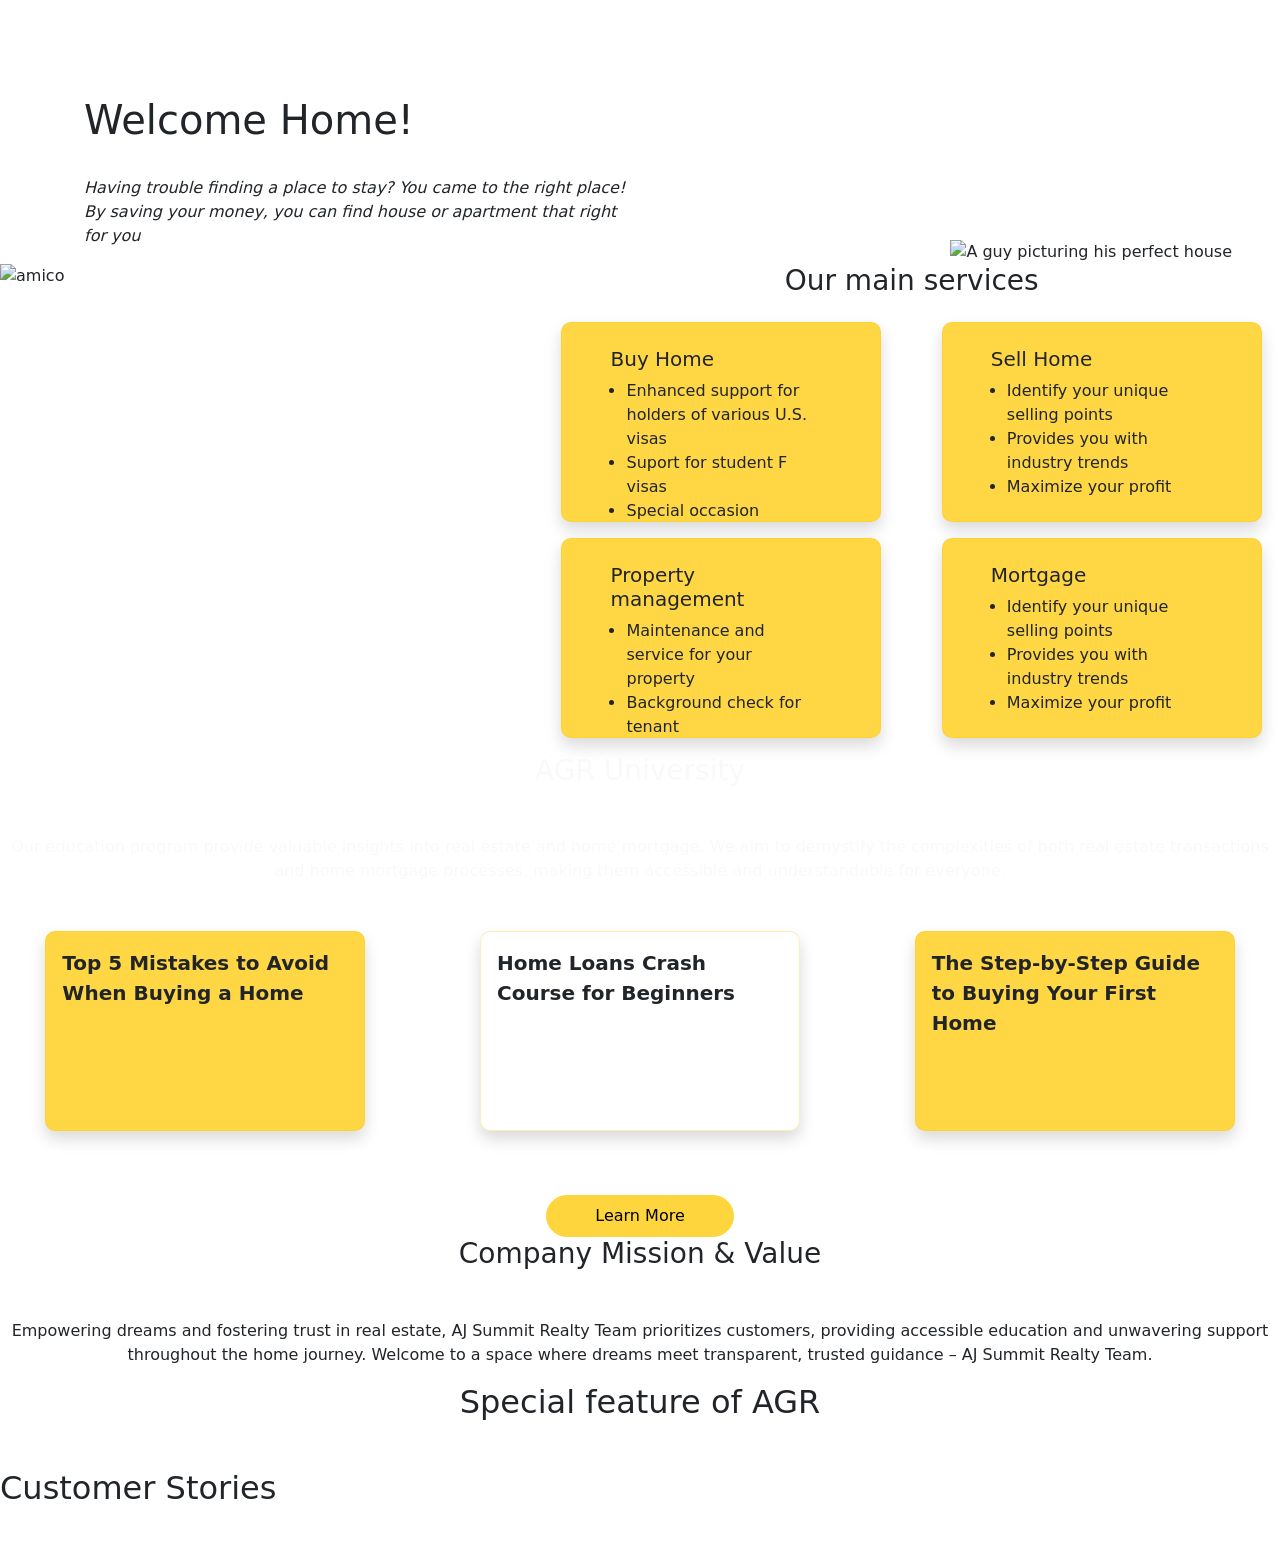
==== docs/index.html @ 92aefe60 "update to doc folders" ====
<!doctype html>
<html lang="en" data-critters-container>
<head>
  <meta charset="utf-8">
  <title>AJ Summit Realty</title>
  <meta name="description" content="AJ Summit Realty is your trusted partner in the realm of real estate. Committed to excellence, we seamlessly blend expertise and personalized service to guide you through the intricate journey of property transactions and financing solutions.">
  <meta name="viewport" content="width=device-width, initial-scale=1">
  <link rel="icon" type="image/x-icon" href="favicon.ico">
  <link rel="apple-touch-icon" sizes="180x180" href="assets/icons/favicons/apple-touch-icon.png">
  <link rel="icon" type="image/png" sizes="32x32" href="assets/icons/favicons//favicon-32x32.png">
  <link rel="icon" type="image/png" sizes="16x16" href="assets/icons/favicons//favicon-16x16.png">
  <link rel="manifest" href="assets/icons/favicons/site.webmanifest">
  <script type="text/javascript" src="https://platform-api.sharethis.com/js/sharethis.js#property=6654c336913fd500192d0989&amp;product=sticky-share-buttons&amp;source=platform" async="async"></script>
<style>@charset "UTF-8";:root{--agr-blue: #0d6efd;--agr-indigo: #6610f2;--agr-purple: #6f42c1;--agr-pink: #d63384;--agr-red: #dc3545;--agr-orange: #fd7e14;--agr-yellow: #ffc107;--agr-green: #198754;--agr-teal: #20c997;--agr-cyan: #0dcaf0;--agr-black: #000;--agr-white: #fff;--agr-gray: #6c757d;--agr-gray-dark: #343a40;--agr-gray-100: #f8f9fa;--agr-gray-200: #e9ecef;--agr-gray-300: #dee2e6;--agr-gray-400: #ced4da;--agr-gray-500: #adb5bd;--agr-gray-600: #6c757d;--agr-gray-700: #495057;--agr-gray-800: #343a40;--agr-gray-900: #212529;--agr-primary: #FFD53E;--agr-secondary: #6c757d;--agr-success: #198754;--agr-info: #3983C4;--agr-warning: #ffc107;--agr-danger: #dc3545;--agr-light: #f8f9fa;--agr-dark: #212529;--agr-primary-rgb: 255, 213, 62;--agr-secondary-rgb: 108, 117, 125;--agr-success-rgb: 25, 135, 84;--agr-info-rgb: 57, 131, 196;--agr-warning-rgb: 255, 193, 7;--agr-danger-rgb: 220, 53, 69;--agr-light-rgb: 248, 249, 250;--agr-dark-rgb: 33, 37, 41;--agr-primary-text-emphasis: #665519;--agr-secondary-text-emphasis: #2b2f32;--agr-success-text-emphasis: #0a3622;--agr-info-text-emphasis: #17344e;--agr-warning-text-emphasis: #664d03;--agr-danger-text-emphasis: #58151c;--agr-light-text-emphasis: #495057;--agr-dark-text-emphasis: #495057;--agr-primary-bg-subtle: #fff7d8;--agr-secondary-bg-subtle: #e2e3e5;--agr-success-bg-subtle: #d1e7dd;--agr-info-bg-subtle: #d7e6f3;--agr-warning-bg-subtle: #fff3cd;--agr-danger-bg-subtle: #f8d7da;--agr-light-bg-subtle: #fcfcfd;--agr-dark-bg-subtle: #ced4da;--agr-primary-border-subtle: #ffeeb2;--agr-secondary-border-subtle: #c4c8cb;--agr-success-border-subtle: #a3cfbb;--agr-info-border-subtle: #b0cde7;--agr-warning-border-subtle: #ffe69c;--agr-danger-border-subtle: #f1aeb5;--agr-light-border-subtle: #e9ecef;--agr-dark-border-subtle: #adb5bd;--agr-white-rgb: 255, 255, 255;--agr-black-rgb: 0, 0, 0;--agr-font-sans-serif: system-ui, -apple-system, "Segoe UI", Roboto, "Helvetica Neue", "Noto Sans", "Liberation Sans", Arial, sans-serif, "Apple Color Emoji", "Segoe UI Emoji", "Segoe UI Symbol", "Noto Color Emoji";--agr-font-monospace: SFMono-Regular, Menlo, Monaco, Consolas, "Liberation Mono", "Courier New", monospace;--agr-gradient: linear-gradient(180deg, rgba(255, 255, 255, .15), rgba(255, 255, 255, 0));--agr-body-font-family: var(--agr-font-sans-serif);--agr-body-font-size: 1rem;--agr-body-font-weight: 400;--agr-body-line-height: 1.5;--agr-body-color: #212529;--agr-body-color-rgb: 33, 37, 41;--agr-body-bg: #fff;--agr-body-bg-rgb: 255, 255, 255;--agr-emphasis-color: #000;--agr-emphasis-color-rgb: 0, 0, 0;--agr-secondary-color: rgba(33, 37, 41, .75);--agr-secondary-color-rgb: 33, 37, 41;--agr-secondary-bg: #e9ecef;--agr-secondary-bg-rgb: 233, 236, 239;--agr-tertiary-color: rgba(33, 37, 41, .5);--agr-tertiary-color-rgb: 33, 37, 41;--agr-tertiary-bg: #f8f9fa;--agr-tertiary-bg-rgb: 248, 249, 250;--agr-heading-color: inherit;--agr-link-color: #FFD53E;--agr-link-color-rgb: 255, 213, 62;--agr-link-decoration: underline;--agr-link-hover-color: #ccaa32;--agr-link-hover-color-rgb: 204, 170, 50;--agr-code-color: #d63384;--agr-highlight-color: #212529;--agr-highlight-bg: #fff3cd;--agr-border-width: 1px;--agr-border-style: solid;--agr-border-color: #dee2e6;--agr-border-color-translucent: rgba(0, 0, 0, .175);--agr-border-radius: .375rem;--agr-border-radius-sm: .25rem;--agr-border-radius-lg: .5rem;--agr-border-radius-xl: 1rem;--agr-border-radius-xxl: 2rem;--agr-border-radius-2xl: var(--agr-border-radius-xxl);--agr-border-radius-pill: 50rem;--agr-box-shadow: 0 .5rem 1rem rgba(0, 0, 0, .15);--agr-box-shadow-sm: 0 .125rem .25rem rgba(0, 0, 0, .075);--agr-box-shadow-lg: 0 1rem 3rem rgba(0, 0, 0, .175);--agr-box-shadow-inset: inset 0 1px 2px rgba(0, 0, 0, .075);--agr-focus-ring-width: .25rem;--agr-focus-ring-opacity: .25;--agr-focus-ring-color: rgba(255, 213, 62, .25);--agr-form-valid-color: #198754;--agr-form-valid-border-color: #198754;--agr-form-invalid-color: #dc3545;--agr-form-invalid-border-color: #dc3545}*,*:before,*:after{box-sizing:border-box}@media (prefers-reduced-motion: no-preference){:root{scroll-behavior:smooth}}body{margin:0;font-family:var(--agr-body-font-family);font-size:var(--agr-body-font-size);font-weight:var(--agr-body-font-weight);line-height:var(--agr-body-line-height);color:var(--agr-body-color);text-align:var(--agr-body-text-align);background-color:var(--agr-body-bg);-webkit-text-size-adjust:100%;-webkit-tap-highlight-color:rgba(0,0,0,0)}h5,h3,.h2,h1{margin-top:0;margin-bottom:.5rem;font-weight:500;line-height:1.2;color:var(--agr-heading-color)}h1{font-size:calc(1.375rem + 1.5vw)}@media (min-width: 1200px){h1{font-size:2.5rem}}.h2{font-size:calc(1.325rem + .9vw)}@media (min-width: 1200px){.h2{font-size:2rem}}h3{font-size:calc(1.3rem + .6vw)}@media (min-width: 1200px){h3{font-size:1.75rem}}h5{font-size:1.25rem}p{margin-top:0;margin-bottom:1rem}ul{padding-left:2rem}ul{margin-top:0;margin-bottom:1rem}a{color:rgba(var(--agr-link-color-rgb),var(--agr-link-opacity, 1));text-decoration:underline}a:hover{--agr-link-color-rgb: var(--agr-link-hover-color-rgb)}img{vertical-align:middle}.img-fluid{max-width:100%;height:auto}.container-fluid{--agr-gutter-x: 1.5rem;--agr-gutter-y: 0;width:100%;padding-right:calc(var(--agr-gutter-x) * .5);padding-left:calc(var(--agr-gutter-x) * .5);margin-right:auto;margin-left:auto}:root{--agr-breakpoint-xs: 0;--agr-breakpoint-sm: 576px;--agr-breakpoint-md: 768px;--agr-breakpoint-lg: 992px;--agr-breakpoint-xl: 1200px;--agr-breakpoint-xxl: 1400px}.row{--agr-gutter-x: 1.5rem;--agr-gutter-y: 0;display:flex;flex-wrap:wrap;margin-top:calc(-1 * var(--agr-gutter-y));margin-right:calc(-.5 * var(--agr-gutter-x));margin-left:calc(-.5 * var(--agr-gutter-x))}.row>*{flex-shrink:0;width:100%;max-width:100%;padding-right:calc(var(--agr-gutter-x) * .5);padding-left:calc(var(--agr-gutter-x) * .5);margin-top:var(--agr-gutter-y)}.col-12{flex:0 0 auto;width:100%}.g-5{--agr-gutter-x: 3rem}.g-5{--agr-gutter-y: 3rem}@media (min-width: 576px){.col-sm-12{flex:0 0 auto;width:100%}}@media (min-width: 768px){.col-md-3{flex:0 0 auto;width:25%}.col-md-6{flex:0 0 auto;width:50%}.col-md-12{flex:0 0 auto;width:100%}}@media (min-width: 992px){.col-lg-4{flex:0 0 auto;width:33.33333333%}.col-lg-5{flex:0 0 auto;width:41.66666667%}.col-lg-6{flex:0 0 auto;width:50%}.col-lg-7{flex:0 0 auto;width:58.33333333%}}.btn{--agr-btn-padding-x: .75rem;--agr-btn-padding-y: .375rem;--agr-btn-font-family: ;--agr-btn-font-size: 1rem;--agr-btn-font-weight: 400;--agr-btn-line-height: 1.5;--agr-btn-color: var(--agr-body-color);--agr-btn-bg: transparent;--agr-btn-border-width: var(--agr-border-width);--agr-btn-border-color: transparent;--agr-btn-border-radius: var(--agr-border-radius);--agr-btn-hover-border-color: transparent;--agr-btn-box-shadow: inset 0 1px 0 rgba(255, 255, 255, .15), 0 1px 1px rgba(0, 0, 0, .075);--agr-btn-disabled-opacity: .65;--agr-btn-focus-box-shadow: 0 0 0 .25rem rgba(var(--agr-btn-focus-shadow-rgb), .5);display:inline-block;padding:var(--agr-btn-padding-y) var(--agr-btn-padding-x);font-family:var(--agr-btn-font-family);font-size:var(--agr-btn-font-size);font-weight:var(--agr-btn-font-weight);line-height:var(--agr-btn-line-height);color:var(--agr-btn-color);text-align:center;text-decoration:none;vertical-align:middle;cursor:pointer;-webkit-user-select:none;user-select:none;border:var(--agr-btn-border-width) solid var(--agr-btn-border-color);border-radius:var(--agr-btn-border-radius);background-color:var(--agr-btn-bg);transition:color .15s ease-in-out,background-color .15s ease-in-out,border-color .15s ease-in-out,box-shadow .15s ease-in-out}@media (prefers-reduced-motion: reduce){.btn{transition:none}}.btn:hover{color:var(--agr-btn-hover-color);background-color:var(--agr-btn-hover-bg);border-color:var(--agr-btn-hover-border-color)}.btn:focus-visible{color:var(--agr-btn-hover-color);background-color:var(--agr-btn-hover-bg);border-color:var(--agr-btn-hover-border-color);outline:0;box-shadow:var(--agr-btn-focus-box-shadow)}.btn:first-child:active{color:var(--agr-btn-active-color);background-color:var(--agr-btn-active-bg);border-color:var(--agr-btn-active-border-color)}.btn:first-child:active:focus-visible{box-shadow:var(--agr-btn-focus-box-shadow)}.btn:disabled{color:var(--agr-btn-disabled-color);pointer-events:none;background-color:var(--agr-btn-disabled-bg);border-color:var(--agr-btn-disabled-border-color);opacity:var(--agr-btn-disabled-opacity)}.btn-primary{--agr-btn-color: #000;--agr-btn-bg: #FFD53E;--agr-btn-border-color: #FFD53E;--agr-btn-hover-color: #000;--agr-btn-hover-bg: #ffdb5b;--agr-btn-hover-border-color: #ffd951;--agr-btn-focus-shadow-rgb: 217, 181, 53;--agr-btn-active-color: #000;--agr-btn-active-bg: #ffdd65;--agr-btn-active-border-color: #ffd951;--agr-btn-active-shadow: inset 0 3px 5px rgba(0, 0, 0, .125);--agr-btn-disabled-color: #000;--agr-btn-disabled-bg: #FFD53E;--agr-btn-disabled-border-color: #FFD53E}.card{--agr-card-spacer-y: 1rem;--agr-card-spacer-x: 1rem;--agr-card-title-spacer-y: .5rem;--agr-card-title-color: ;--agr-card-subtitle-color: ;--agr-card-border-width: var(--agr-border-width);--agr-card-border-color: var(--agr-border-color-translucent);--agr-card-border-radius: var(--agr-border-radius);--agr-card-box-shadow: ;--agr-card-inner-border-radius: calc(var(--agr-border-radius) - (var(--agr-border-width)));--agr-card-cap-padding-y: .5rem;--agr-card-cap-padding-x: 1rem;--agr-card-cap-bg: rgba(var(--agr-body-color-rgb), .03);--agr-card-cap-color: ;--agr-card-height: ;--agr-card-color: ;--agr-card-bg: var(--agr-body-bg);--agr-card-img-overlay-padding: 1rem;--agr-card-group-margin: .75rem;position:relative;display:flex;flex-direction:column;min-width:0;height:var(--agr-card-height);color:var(--agr-body-color);word-wrap:break-word;background-color:var(--agr-card-bg);background-clip:border-box;border:var(--agr-card-border-width) solid var(--agr-card-border-color);border-radius:var(--agr-card-border-radius)}.card-body{flex:1 1 auto;padding:var(--agr-card-spacer-y) var(--agr-card-spacer-x);color:var(--agr-card-color)}.card-title{margin-bottom:var(--agr-card-title-spacer-y);color:var(--agr-card-title-color)}.card-text:last-child{margin-bottom:0}.d-block{display:block!important}.d-flex{display:flex!important}.shadow{box-shadow:var(--agr-box-shadow)!important}.flex-column{flex-direction:column!important}.align-items-end{align-items:flex-end!important}.mx-auto{margin-right:auto!important;margin-left:auto!important}.mt-auto{margin-top:auto!important}.mb-3{margin-bottom:1rem!important}.mb-4{margin-bottom:1.5rem!important}.mb-5{margin-bottom:3rem!important}.p-0{padding:0!important}.p-3{padding:1rem!important}.px-3{padding-right:1rem!important;padding-left:1rem!important}.px-5{padding-right:3rem!important;padding-left:3rem!important}.py-2{padding-top:.5rem!important;padding-bottom:.5rem!important}.py-4{padding-top:1.5rem!important;padding-bottom:1.5rem!important}.pb-4{padding-bottom:1.5rem!important}.fs-5{font-size:1.25rem!important}.fst-italic{font-style:italic!important}.fw-medium{font-weight:500!important}.fw-bolder{font-weight:bolder!important}.text-start{text-align:left!important}.text-center{text-align:center!important}.text-decoration-none{text-decoration:none!important}.text-light{--agr-text-opacity: 1;color:rgba(var(--agr-light-rgb),var(--agr-text-opacity))!important}.rounded-pill{border-radius:var(--agr-border-radius-pill)!important}@media (min-width: 768px){.px-md-5{padding-right:3rem!important;padding-left:3rem!important}.pt-md-5{padding-top:3rem!important}.pb-md-0{padding-bottom:0!important}.ps-md-5{padding-left:3rem!important}}.agr-card{border-radius:10px;border:1px solid rgba(255,198,0,.3);width:320px;height:200px}.agr-card__primary{background-color:#ffd644}html,html body{overflow-x:hidden}.home-hero__main-img{max-width:500px}@media screen and (min-width: 320px) and (max-width: 767px){.home-hero__main-img{max-width:350px}}
</style><link rel="stylesheet" href="styles.css" media="print" onload="this.media='all'"><noscript><link rel="stylesheet" href="styles.css"></noscript></head>
<body>
  <main class="container-fluid p-0">
    <header>
      <agr-nav></agr-nav>
    </header>
    <section>
        <agr-hero size="md" additionalcls="container-fluid p-3 pb-md-3 px-md-5 pt-md-5 agr-hero bg-primary home-hero__main">
          <div class="row px-md-5 pb-md-0 p-3 pt-md-5">
            <div class="col-md-6 col-12 pt-md-5 ps-md-5">
              <h1 class="pb-4">Welcome Home!</h1>
              <p class="fst-italic">Having trouble finding a place to stay? You came to the right place! By saving your money,
                you can find house or apartment that right for you</p>
            </div>
            <div class="col-md-6 col-12 d-flex flex-column align-items-end pt-md-5">
              <img class="home-hero__main-img img-fluid mt-auto" src="assets/images/bro.png" alt="A guy picturing his perfect house">
            </div>
          </div>
        </agr-hero>
    </section>
    <section>
      <agr-hero size="lg" additionalcls="container-fluid agr-hero__bg-size-cover" bgimage="assets/images/bg-image-a.png">
        <div class="row">
          <div class="col-lg-5 col-md-12">
            <div class="image-cont">
              <img src="assets/images/amico.png" alt="amico" class="img-fluid mx-auto d-block">
            </div>
          </div>
          <div class="col-lg-7 col-md-12">
            <h3 class="text-center mb-4">Our main services</h3>
            <div class="row">
              <div class="col-lg-6 col-md-12">
                <a class="text-decoration-none" href="offers/buy-home.html">
                  <div class="card agr-card agr-card__primary mx-auto mb-3 shadow">
                    <div class="card-body px-5 py-4">
                      <h5 class="card-title">Buy Home</h5>
                      <ul class="px-3">
                        <li>Enhanced support for holders of various U.S. visas</li>
                        <li>Suport for student F visas</li>
                        <li>Special occasion</li>
                      </ul>
                    </div>
                  </div>
                </a>
              </div>
              <div class="col-lg-6 col-md-12">
                <a class="text-decoration-none" href="offers/sell-home.html">
                  <div class="card agr-card agr-card__primary mx-auto mb-3 shadow">
                    <div class="card-body px-5 py-4">
                      <h5 class="card-title">Sell Home</h5>
                      <ul class="px-3">
                        <li>Identify your unique selling points</li>
                        <li>Provides you with industry trends</li>
                        <li>Maximize your profit</li>
                      </ul>
                    </div>
                  </div>
                </a>
              </div>
            </div>
            <div class="row">
              <div class="col-md-12 col-lg-6">
                <a class="text-decoration-none" href="offers/property-management.html">
                  <div class="card agr-card agr-card__primary mx-auto mb-3 shadow">
                    <div class="card-body px-5 py-4">
                      <h5 class="card-title">Property management</h5>
                      <ul class="px-3">
                        <li>Maintenance and service for your property</li>
                        <li>Background check for tenant</li>
                      </ul>
                    </div>
                  </div>
                </a>
              </div>
              <div class="col-md-12 col-lg-6">
                <a class="text-decoration-none" href="mortgage.html">
                  <div class="card agr-card agr-card__primary mx-auto mb-3 shadow">
                    <div class="card-body px-5 py-4">
                      <h5 class="card-title">Mortgage</h5>
                      <ul class="px-3">
                        <li>Identify your unique selling points</li>
                        <li>Provides you with industry trends</li>
                        <li>Maximize your profit</li>
                      </ul>
                    </div>
                  </div>
                </a>
              </div>
            </div>
          </div>
        </div>
      </agr-hero>
    </section>
    <section>
      <agr-hero size="lg" additionalcls="container-fluid agr-university-deck bg-dark agr-hero__bg-size-contain parallex" bgimage="assets/images/bg-image-b.png">
          <h3 class="mb-5 text-center text-light">AGR University</h3>
          <p class="description mb-5 text-light text-center fw-medium">Our education program provide valuable insights into real estate and home mortgage. We aim to demystify the complexities of both real estate transactions and home mortgage processes, making them accessible and understandable for everyone.</p>
          <div class="row mb-5">
            <div class="col-md-12 col-lg-4">
              <div class="card agr-card agr-card__primary mx-auto mb-3 shadow">
                <div class="card-body card-body__xcircle">
                  <p class="card-text fw-bolder fs-5">Top 5 Mistakes to Avoid When Buying a Home</p>
                </div>
              </div>
            </div>
            <div class="col-md-12 col-lg-4">
              <div class="card agr-card mx-auto mb-3 shadow">
                <div class="card-body card-body__handcoins">
                  <p class="card-text fw-bolder fs-5">Home Loans Crash Course for Beginners</p>
                </div>
              </div>
            </div>
            <div class="col-md-12 col-lg-4">
              <div class="card agr-card agr-card__primary mx-auto mb-3 shadow">
                <div class="card-body card-body__footprint">
                  <p class="card-text fw-bolder fs-5">The Step-by-Step Guide to Buying Your First Home</p>
                </div>
              </div>
            </div>
          </div>
          <div class="text-center">
            <a href="about.html" class="btn btn-primary rounded-pill py-2 px-5">Learn More</a>
          </div>
        </agr-hero>
    </section>
    <section>
      <agr-hero size="sm" additionalcls="container-fluid">
        <h3 class="mb-5 text-center">Company Mission & Value</h3>
        <p class="description text-center fw-medium">Empowering dreams and fostering trust in real estate, AJ Summit Realty Team prioritizes customers, providing accessible education and unwavering support throughout the home journey. Welcome to a space where dreams meet transparent, trusted guidance – AJ Summit Realty Team.</p>
      </agr-hero>
    </section>
    <section>
      <agr-hero size="md" additionalcls="container-fluid bg-primary__light">
        <div class="mb-5 text-center h2">Special feature of AGR</div>
        <div class="row">
          <div class="col-md-3 col-sm-12">
              <agr-iconbox icon="assets/icons/globe-2.png" title="We support Diverse Buyers"></agr-iconbox>
          </div>
          <div class="col-md-3 col-sm-12">
            <agr-iconbox icon="assets/icons/graduation-cap.png" title="Become more intelligent with us "></agr-iconbox>
          </div>
          <div class="col-md-3 col-sm-12">
            <agr-iconbox icon="assets/icons/wrench.png" title="Quality guaranteed property"></agr-iconbox>
          </div>
          <div class="col-md-3 col-sm-12">
            <agr-iconbox icon="assets/icons/blend.png" title="Transparency at every stage"></agr-iconbox>
          </div>
        </div>
      </agr-hero>
    </section>
    <section>
      <agr-hero size="md" additionalcls="container-fluid">
        <div class="text-start h2 mb-5">Customer Stories</div>
        <div class="row g-5">
          <div class="col-12 col-md-6">
            <agr-testimonial name="Jenson Wong" title="Accounting Manager" text="We were struggling to find a single family house that we like until we heard about Angie from a friend. She was very professional and had a strong understanding of the market in John Creak. She offered us great advice on finding the right properties and crafting a competitive offer. I had a wonderful experience and highly recommend her to anyone looking to buy a home! Now that we’ve been living in this new house for three month, my kids and husband really like the neighborhood." location="Atlanta, Georgia" avatar="assets/images/jensonwong.png"></agr-testimonial>
          </div>
          <div class="col-12 col-md-6">
            <agr-testimonial name="Rishi Bengani" title="Software developer" text="Angies were so helpful and really made me feel in control throughout my whole home-buying process. This was the first home I purchased after renting my entire life and the idea seems daunting at first. I was so glad that Angie was always one call away and explained to me all the ins and outs of closing." location="Atlanta, Georgia" avatar="assets/images/rishibengani.png"></agr-testimonial>
          </div>
        </div>
      </agr-hero>
    </section>
    <div class="sharethis-sticky-share-buttons"></div>

    <agr-footer></agr-footer>
  </main>
<script src="polyfills.js" type="module"></script><script src="scripts.js" defer></script><script src="main.js" type="module"></script></body>
</html>
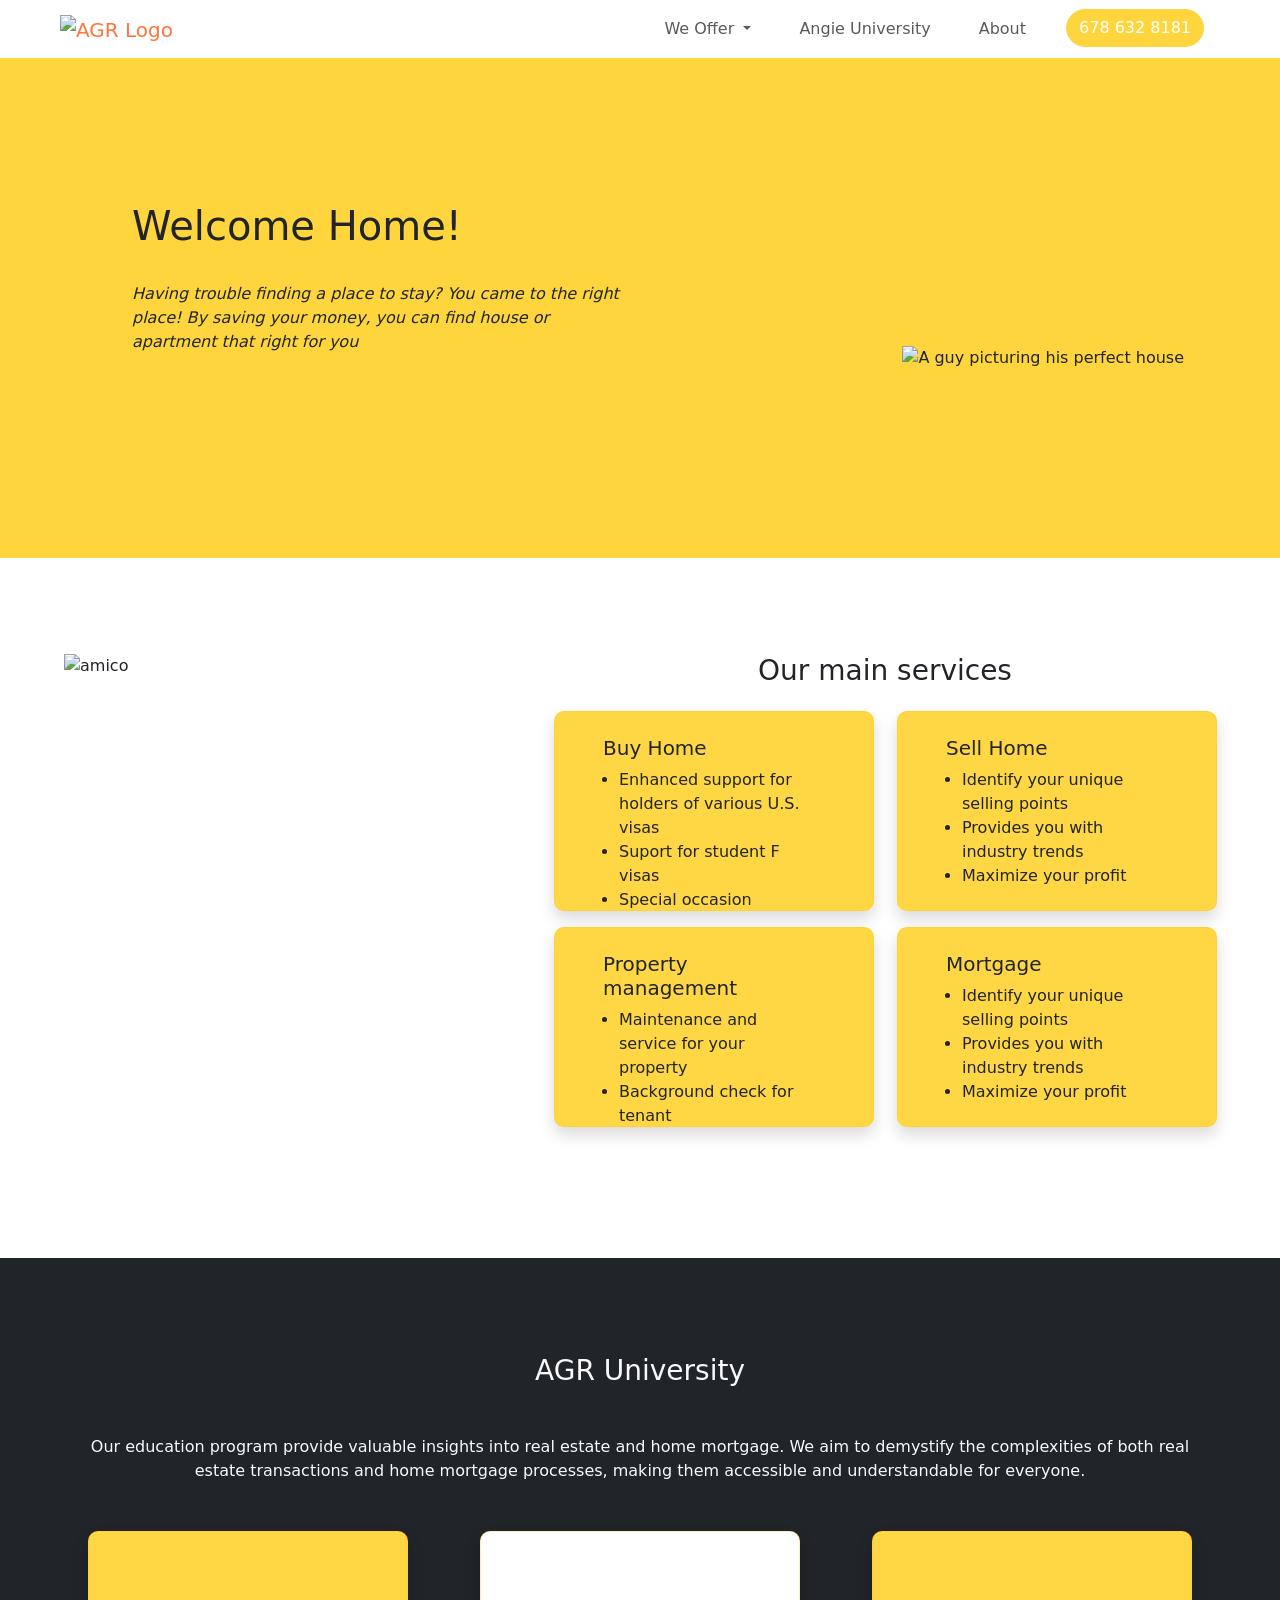
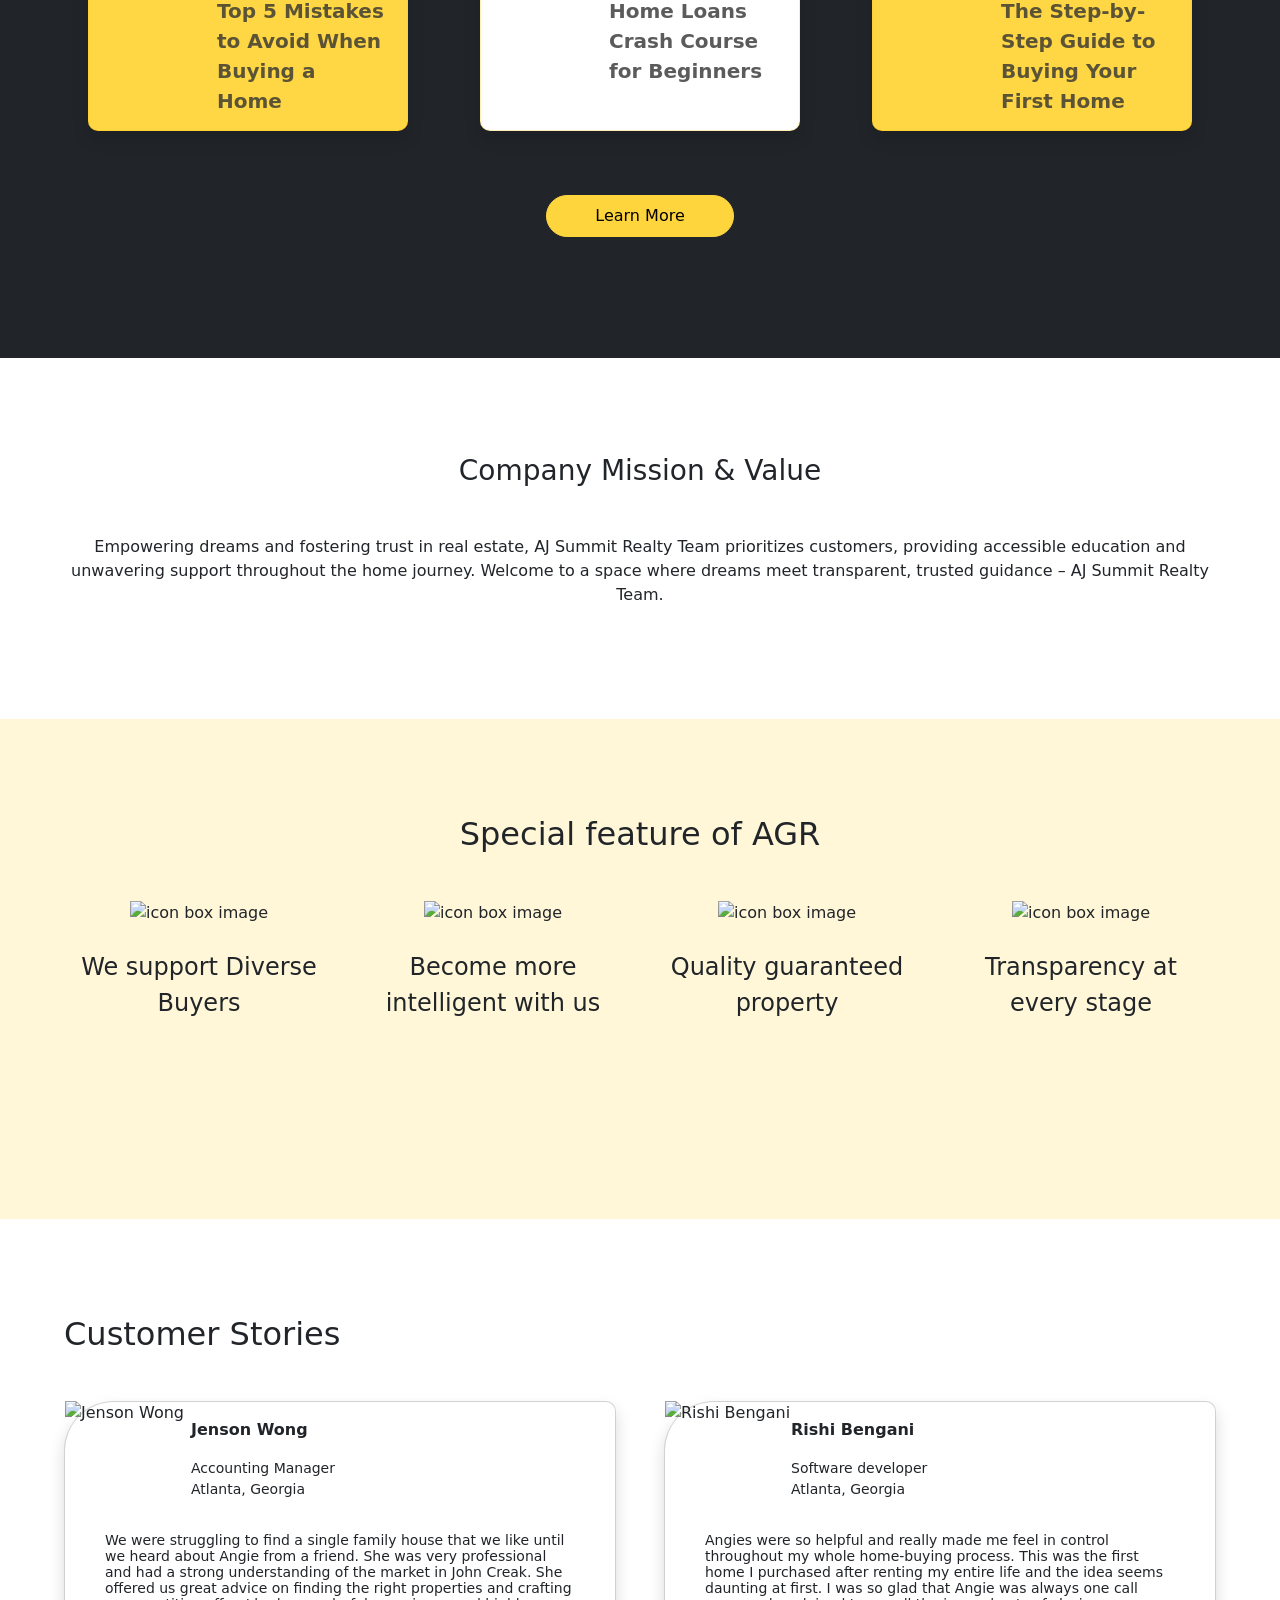
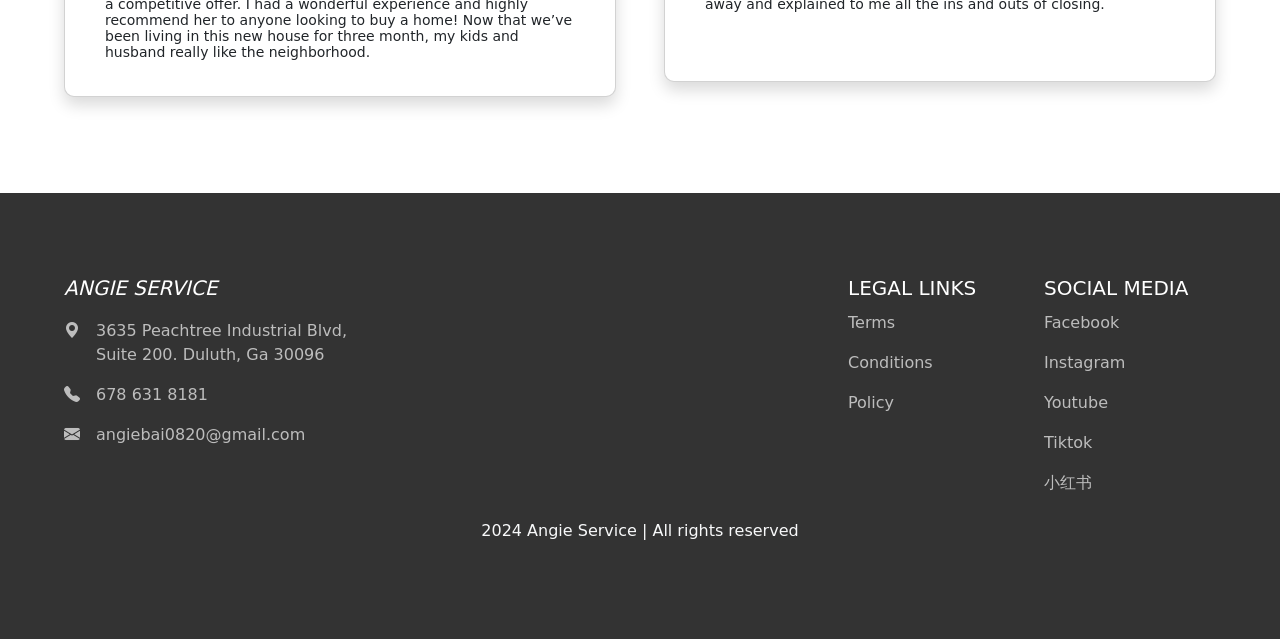
==== commit 0ef3350b: "update requirements from product owner" ====
--- a/docs/index.html
+++ b/docs/index.html
@@ -1,5 +1,5 @@
 <!doctype html>
-<html lang="en" data-critters-container>
+<html lang="en">
 <head>
   <meta charset="utf-8">
   <title>AJ Summit Realty</title>
@@ -11,8 +11,7 @@
   <link rel="icon" type="image/png" sizes="16x16" href="assets/icons/favicons//favicon-16x16.png">
   <link rel="manifest" href="assets/icons/favicons/site.webmanifest">
   <script type="text/javascript" src="https://platform-api.sharethis.com/js/sharethis.js#property=6654c336913fd500192d0989&amp;product=sticky-share-buttons&amp;source=platform" async="async"></script>
-<style>@charset "UTF-8";:root{--agr-blue: #0d6efd;--agr-indigo: #6610f2;--agr-purple: #6f42c1;--agr-pink: #d63384;--agr-red: #dc3545;--agr-orange: #fd7e14;--agr-yellow: #ffc107;--agr-green: #198754;--agr-teal: #20c997;--agr-cyan: #0dcaf0;--agr-black: #000;--agr-white: #fff;--agr-gray: #6c757d;--agr-gray-dark: #343a40;--agr-gray-100: #f8f9fa;--agr-gray-200: #e9ecef;--agr-gray-300: #dee2e6;--agr-gray-400: #ced4da;--agr-gray-500: #adb5bd;--agr-gray-600: #6c757d;--agr-gray-700: #495057;--agr-gray-800: #343a40;--agr-gray-900: #212529;--agr-primary: #FFD53E;--agr-secondary: #6c757d;--agr-success: #198754;--agr-info: #3983C4;--agr-warning: #ffc107;--agr-danger: #dc3545;--agr-light: #f8f9fa;--agr-dark: #212529;--agr-primary-rgb: 255, 213, 62;--agr-secondary-rgb: 108, 117, 125;--agr-success-rgb: 25, 135, 84;--agr-info-rgb: 57, 131, 196;--agr-warning-rgb: 255, 193, 7;--agr-danger-rgb: 220, 53, 69;--agr-light-rgb: 248, 249, 250;--agr-dark-rgb: 33, 37, 41;--agr-primary-text-emphasis: #665519;--agr-secondary-text-emphasis: #2b2f32;--agr-success-text-emphasis: #0a3622;--agr-info-text-emphasis: #17344e;--agr-warning-text-emphasis: #664d03;--agr-danger-text-emphasis: #58151c;--agr-light-text-emphasis: #495057;--agr-dark-text-emphasis: #495057;--agr-primary-bg-subtle: #fff7d8;--agr-secondary-bg-subtle: #e2e3e5;--agr-success-bg-subtle: #d1e7dd;--agr-info-bg-subtle: #d7e6f3;--agr-warning-bg-subtle: #fff3cd;--agr-danger-bg-subtle: #f8d7da;--agr-light-bg-subtle: #fcfcfd;--agr-dark-bg-subtle: #ced4da;--agr-primary-border-subtle: #ffeeb2;--agr-secondary-border-subtle: #c4c8cb;--agr-success-border-subtle: #a3cfbb;--agr-info-border-subtle: #b0cde7;--agr-warning-border-subtle: #ffe69c;--agr-danger-border-subtle: #f1aeb5;--agr-light-border-subtle: #e9ecef;--agr-dark-border-subtle: #adb5bd;--agr-white-rgb: 255, 255, 255;--agr-black-rgb: 0, 0, 0;--agr-font-sans-serif: system-ui, -apple-system, "Segoe UI", Roboto, "Helvetica Neue", "Noto Sans", "Liberation Sans", Arial, sans-serif, "Apple Color Emoji", "Segoe UI Emoji", "Segoe UI Symbol", "Noto Color Emoji";--agr-font-monospace: SFMono-Regular, Menlo, Monaco, Consolas, "Liberation Mono", "Courier New", monospace;--agr-gradient: linear-gradient(180deg, rgba(255, 255, 255, .15), rgba(255, 255, 255, 0));--agr-body-font-family: var(--agr-font-sans-serif);--agr-body-font-size: 1rem;--agr-body-font-weight: 400;--agr-body-line-height: 1.5;--agr-body-color: #212529;--agr-body-color-rgb: 33, 37, 41;--agr-body-bg: #fff;--agr-body-bg-rgb: 255, 255, 255;--agr-emphasis-color: #000;--agr-emphasis-color-rgb: 0, 0, 0;--agr-secondary-color: rgba(33, 37, 41, .75);--agr-secondary-color-rgb: 33, 37, 41;--agr-secondary-bg: #e9ecef;--agr-secondary-bg-rgb: 233, 236, 239;--agr-tertiary-color: rgba(33, 37, 41, .5);--agr-tertiary-color-rgb: 33, 37, 41;--agr-tertiary-bg: #f8f9fa;--agr-tertiary-bg-rgb: 248, 249, 250;--agr-heading-color: inherit;--agr-link-color: #FFD53E;--agr-link-color-rgb: 255, 213, 62;--agr-link-decoration: underline;--agr-link-hover-color: #ccaa32;--agr-link-hover-color-rgb: 204, 170, 50;--agr-code-color: #d63384;--agr-highlight-color: #212529;--agr-highlight-bg: #fff3cd;--agr-border-width: 1px;--agr-border-style: solid;--agr-border-color: #dee2e6;--agr-border-color-translucent: rgba(0, 0, 0, .175);--agr-border-radius: .375rem;--agr-border-radius-sm: .25rem;--agr-border-radius-lg: .5rem;--agr-border-radius-xl: 1rem;--agr-border-radius-xxl: 2rem;--agr-border-radius-2xl: var(--agr-border-radius-xxl);--agr-border-radius-pill: 50rem;--agr-box-shadow: 0 .5rem 1rem rgba(0, 0, 0, .15);--agr-box-shadow-sm: 0 .125rem .25rem rgba(0, 0, 0, .075);--agr-box-shadow-lg: 0 1rem 3rem rgba(0, 0, 0, .175);--agr-box-shadow-inset: inset 0 1px 2px rgba(0, 0, 0, .075);--agr-focus-ring-width: .25rem;--agr-focus-ring-opacity: .25;--agr-focus-ring-color: rgba(255, 213, 62, .25);--agr-form-valid-color: #198754;--agr-form-valid-border-color: #198754;--agr-form-invalid-color: #dc3545;--agr-form-invalid-border-color: #dc3545}*,*:before,*:after{box-sizing:border-box}@media (prefers-reduced-motion: no-preference){:root{scroll-behavior:smooth}}body{margin:0;font-family:var(--agr-body-font-family);font-size:var(--agr-body-font-size);font-weight:var(--agr-body-font-weight);line-height:var(--agr-body-line-height);color:var(--agr-body-color);text-align:var(--agr-body-text-align);background-color:var(--agr-body-bg);-webkit-text-size-adjust:100%;-webkit-tap-highlight-color:rgba(0,0,0,0)}h5,h3,.h2,h1{margin-top:0;margin-bottom:.5rem;font-weight:500;line-height:1.2;color:var(--agr-heading-color)}h1{font-size:calc(1.375rem + 1.5vw)}@media (min-width: 1200px){h1{font-size:2.5rem}}.h2{font-size:calc(1.325rem + .9vw)}@media (min-width: 1200px){.h2{font-size:2rem}}h3{font-size:calc(1.3rem + .6vw)}@media (min-width: 1200px){h3{font-size:1.75rem}}h5{font-size:1.25rem}p{margin-top:0;margin-bottom:1rem}ul{padding-left:2rem}ul{margin-top:0;margin-bottom:1rem}a{color:rgba(var(--agr-link-color-rgb),var(--agr-link-opacity, 1));text-decoration:underline}a:hover{--agr-link-color-rgb: var(--agr-link-hover-color-rgb)}img{vertical-align:middle}.img-fluid{max-width:100%;height:auto}.container-fluid{--agr-gutter-x: 1.5rem;--agr-gutter-y: 0;width:100%;padding-right:calc(var(--agr-gutter-x) * .5);padding-left:calc(var(--agr-gutter-x) * .5);margin-right:auto;margin-left:auto}:root{--agr-breakpoint-xs: 0;--agr-breakpoint-sm: 576px;--agr-breakpoint-md: 768px;--agr-breakpoint-lg: 992px;--agr-breakpoint-xl: 1200px;--agr-breakpoint-xxl: 1400px}.row{--agr-gutter-x: 1.5rem;--agr-gutter-y: 0;display:flex;flex-wrap:wrap;margin-top:calc(-1 * var(--agr-gutter-y));margin-right:calc(-.5 * var(--agr-gutter-x));margin-left:calc(-.5 * var(--agr-gutter-x))}.row>*{flex-shrink:0;width:100%;max-width:100%;padding-right:calc(var(--agr-gutter-x) * .5);padding-left:calc(var(--agr-gutter-x) * .5);margin-top:var(--agr-gutter-y)}.col-12{flex:0 0 auto;width:100%}.g-5{--agr-gutter-x: 3rem}.g-5{--agr-gutter-y: 3rem}@media (min-width: 576px){.col-sm-12{flex:0 0 auto;width:100%}}@media (min-width: 768px){.col-md-3{flex:0 0 auto;width:25%}.col-md-6{flex:0 0 auto;width:50%}.col-md-12{flex:0 0 auto;width:100%}}@media (min-width: 992px){.col-lg-4{flex:0 0 auto;width:33.33333333%}.col-lg-5{flex:0 0 auto;width:41.66666667%}.col-lg-6{flex:0 0 auto;width:50%}.col-lg-7{flex:0 0 auto;width:58.33333333%}}.btn{--agr-btn-padding-x: .75rem;--agr-btn-padding-y: .375rem;--agr-btn-font-family: ;--agr-btn-font-size: 1rem;--agr-btn-font-weight: 400;--agr-btn-line-height: 1.5;--agr-btn-color: var(--agr-body-color);--agr-btn-bg: transparent;--agr-btn-border-width: var(--agr-border-width);--agr-btn-border-color: transparent;--agr-btn-border-radius: var(--agr-border-radius);--agr-btn-hover-border-color: transparent;--agr-btn-box-shadow: inset 0 1px 0 rgba(255, 255, 255, .15), 0 1px 1px rgba(0, 0, 0, .075);--agr-btn-disabled-opacity: .65;--agr-btn-focus-box-shadow: 0 0 0 .25rem rgba(var(--agr-btn-focus-shadow-rgb), .5);display:inline-block;padding:var(--agr-btn-padding-y) var(--agr-btn-padding-x);font-family:var(--agr-btn-font-family);font-size:var(--agr-btn-font-size);font-weight:var(--agr-btn-font-weight);line-height:var(--agr-btn-line-height);color:var(--agr-btn-color);text-align:center;text-decoration:none;vertical-align:middle;cursor:pointer;-webkit-user-select:none;user-select:none;border:var(--agr-btn-border-width) solid var(--agr-btn-border-color);border-radius:var(--agr-btn-border-radius);background-color:var(--agr-btn-bg);transition:color .15s ease-in-out,background-color .15s ease-in-out,border-color .15s ease-in-out,box-shadow .15s ease-in-out}@media (prefers-reduced-motion: reduce){.btn{transition:none}}.btn:hover{color:var(--agr-btn-hover-color);background-color:var(--agr-btn-hover-bg);border-color:var(--agr-btn-hover-border-color)}.btn:focus-visible{color:var(--agr-btn-hover-color);background-color:var(--agr-btn-hover-bg);border-color:var(--agr-btn-hover-border-color);outline:0;box-shadow:var(--agr-btn-focus-box-shadow)}.btn:first-child:active{color:var(--agr-btn-active-color);background-color:var(--agr-btn-active-bg);border-color:var(--agr-btn-active-border-color)}.btn:first-child:active:focus-visible{box-shadow:var(--agr-btn-focus-box-shadow)}.btn:disabled{color:var(--agr-btn-disabled-color);pointer-events:none;background-color:var(--agr-btn-disabled-bg);border-color:var(--agr-btn-disabled-border-color);opacity:var(--agr-btn-disabled-opacity)}.btn-primary{--agr-btn-color: #000;--agr-btn-bg: #FFD53E;--agr-btn-border-color: #FFD53E;--agr-btn-hover-color: #000;--agr-btn-hover-bg: #ffdb5b;--agr-btn-hover-border-color: #ffd951;--agr-btn-focus-shadow-rgb: 217, 181, 53;--agr-btn-active-color: #000;--agr-btn-active-bg: #ffdd65;--agr-btn-active-border-color: #ffd951;--agr-btn-active-shadow: inset 0 3px 5px rgba(0, 0, 0, .125);--agr-btn-disabled-color: #000;--agr-btn-disabled-bg: #FFD53E;--agr-btn-disabled-border-color: #FFD53E}.card{--agr-card-spacer-y: 1rem;--agr-card-spacer-x: 1rem;--agr-card-title-spacer-y: .5rem;--agr-card-title-color: ;--agr-card-subtitle-color: ;--agr-card-border-width: var(--agr-border-width);--agr-card-border-color: var(--agr-border-color-translucent);--agr-card-border-radius: var(--agr-border-radius);--agr-card-box-shadow: ;--agr-card-inner-border-radius: calc(var(--agr-border-radius) - (var(--agr-border-width)));--agr-card-cap-padding-y: .5rem;--agr-card-cap-padding-x: 1rem;--agr-card-cap-bg: rgba(var(--agr-body-color-rgb), .03);--agr-card-cap-color: ;--agr-card-height: ;--agr-card-color: ;--agr-card-bg: var(--agr-body-bg);--agr-card-img-overlay-padding: 1rem;--agr-card-group-margin: .75rem;position:relative;display:flex;flex-direction:column;min-width:0;height:var(--agr-card-height);color:var(--agr-body-color);word-wrap:break-word;background-color:var(--agr-card-bg);background-clip:border-box;border:var(--agr-card-border-width) solid var(--agr-card-border-color);border-radius:var(--agr-card-border-radius)}.card-body{flex:1 1 auto;padding:var(--agr-card-spacer-y) var(--agr-card-spacer-x);color:var(--agr-card-color)}.card-title{margin-bottom:var(--agr-card-title-spacer-y);color:var(--agr-card-title-color)}.card-text:last-child{margin-bottom:0}.d-block{display:block!important}.d-flex{display:flex!important}.shadow{box-shadow:var(--agr-box-shadow)!important}.flex-column{flex-direction:column!important}.align-items-end{align-items:flex-end!important}.mx-auto{margin-right:auto!important;margin-left:auto!important}.mt-auto{margin-top:auto!important}.mb-3{margin-bottom:1rem!important}.mb-4{margin-bottom:1.5rem!important}.mb-5{margin-bottom:3rem!important}.p-0{padding:0!important}.p-3{padding:1rem!important}.px-3{padding-right:1rem!important;padding-left:1rem!important}.px-5{padding-right:3rem!important;padding-left:3rem!important}.py-2{padding-top:.5rem!important;padding-bottom:.5rem!important}.py-4{padding-top:1.5rem!important;padding-bottom:1.5rem!important}.pb-4{padding-bottom:1.5rem!important}.fs-5{font-size:1.25rem!important}.fst-italic{font-style:italic!important}.fw-medium{font-weight:500!important}.fw-bolder{font-weight:bolder!important}.text-start{text-align:left!important}.text-center{text-align:center!important}.text-decoration-none{text-decoration:none!important}.text-light{--agr-text-opacity: 1;color:rgba(var(--agr-light-rgb),var(--agr-text-opacity))!important}.rounded-pill{border-radius:var(--agr-border-radius-pill)!important}@media (min-width: 768px){.px-md-5{padding-right:3rem!important;padding-left:3rem!important}.pt-md-5{padding-top:3rem!important}.pb-md-0{padding-bottom:0!important}.ps-md-5{padding-left:3rem!important}}.agr-card{border-radius:10px;border:1px solid rgba(255,198,0,.3);width:320px;height:200px}.agr-card__primary{background-color:#ffd644}html,html body{overflow-x:hidden}.home-hero__main-img{max-width:500px}@media screen and (min-width: 320px) and (max-width: 767px){.home-hero__main-img{max-width:350px}}
-</style><link rel="stylesheet" href="styles.css" media="print" onload="this.media='all'"><noscript><link rel="stylesheet" href="styles.css"></noscript></head>
+<link rel="stylesheet" href="styles.css"></head>
 <body>
   <main class="container-fluid p-0">
     <header>
@@ -37,7 +36,7 @@
         <div class="row">
           <div class="col-lg-5 col-md-12">
             <div class="image-cont">
-              <img src="assets/images/amico.png" alt="amico" class="img-fluid mx-auto d-block">
+              <img src="assets/images/amico.png" alt="amico" class="img-fluid mx-auto d-block"/>
             </div>
           </div>
           <div class="col-lg-7 col-md-12">
--- a/docs/styles.css
+++ b/docs/styles.css
@@ -0,0 +1,14939 @@
+@charset "UTF-8";
+
+/* node_modules/bootstrap-icons/font/bootstrap-icons.min.css */
+/*!
+ * Bootstrap Icons v1.13.1 (https://icons.getbootstrap.com/)
+ * Copyright 2019-2024 The Bootstrap Authors
+ * Licensed under MIT (https://github.com/twbs/icons/blob/main/LICENSE)
+ */
+@font-face {
+  font-display: block;
+  font-family: bootstrap-icons;
+  src: url("./media/bootstrap-icons.woff2?e34853135f9e39acf64315236852cd5a") format("woff2"), url("./media/bootstrap-icons.woff?e34853135f9e39acf64315236852cd5a") format("woff");
+}
+.bi::before,
+[class*=" bi-"]::before,
+[class^=bi-]::before {
+  display: inline-block;
+  font-family: bootstrap-icons !important;
+  font-style: normal;
+  font-weight: 400 !important;
+  font-variant: normal;
+  text-transform: none;
+  line-height: 1;
+  vertical-align: -.125em;
+  -webkit-font-smoothing: antialiased;
+  -moz-osx-font-smoothing: grayscale;
+}
+.bi-123::before {
+  content: "\f67f";
+}
+.bi-alarm-fill::before {
+  content: "\f101";
+}
+.bi-alarm::before {
+  content: "\f102";
+}
+.bi-align-bottom::before {
+  content: "\f103";
+}
+.bi-align-center::before {
+  content: "\f104";
+}
+.bi-align-end::before {
+  content: "\f105";
+}
+.bi-align-middle::before {
+  content: "\f106";
+}
+.bi-align-start::before {
+  content: "\f107";
+}
+.bi-align-top::before {
+  content: "\f108";
+}
+.bi-alt::before {
+  content: "\f109";
+}
+.bi-app-indicator::before {
+  content: "\f10a";
+}
+.bi-app::before {
+  content: "\f10b";
+}
+.bi-archive-fill::before {
+  content: "\f10c";
+}
+.bi-archive::before {
+  content: "\f10d";
+}
+.bi-arrow-90deg-down::before {
+  content: "\f10e";
+}
+.bi-arrow-90deg-left::before {
+  content: "\f10f";
+}
+.bi-arrow-90deg-right::before {
+  content: "\f110";
+}
+.bi-arrow-90deg-up::before {
+  content: "\f111";
+}
+.bi-arrow-bar-down::before {
+  content: "\f112";
+}
+.bi-arrow-bar-left::before {
+  content: "\f113";
+}
+.bi-arrow-bar-right::before {
+  content: "\f114";
+}
+.bi-arrow-bar-up::before {
+  content: "\f115";
+}
+.bi-arrow-clockwise::before {
+  content: "\f116";
+}
+.bi-arrow-counterclockwise::before {
+  content: "\f117";
+}
+.bi-arrow-down-circle-fill::before {
+  content: "\f118";
+}
+.bi-arrow-down-circle::before {
+  content: "\f119";
+}
+.bi-arrow-down-left-circle-fill::before {
+  content: "\f11a";
+}
+.bi-arrow-down-left-circle::before {
+  content: "\f11b";
+}
+.bi-arrow-down-left-square-fill::before {
+  content: "\f11c";
+}
+.bi-arrow-down-left-square::before {
+  content: "\f11d";
+}
+.bi-arrow-down-left::before {
+  content: "\f11e";
+}
+.bi-arrow-down-right-circle-fill::before {
+  content: "\f11f";
+}
+.bi-arrow-down-right-circle::before {
+  content: "\f120";
+}
+.bi-arrow-down-right-square-fill::before {
+  content: "\f121";
+}
+.bi-arrow-down-right-square::before {
+  content: "\f122";
+}
+.bi-arrow-down-right::before {
+  content: "\f123";
+}
+.bi-arrow-down-short::before {
+  content: "\f124";
+}
+.bi-arrow-down-square-fill::before {
+  content: "\f125";
+}
+.bi-arrow-down-square::before {
+  content: "\f126";
+}
+.bi-arrow-down-up::before {
+  content: "\f127";
+}
+.bi-arrow-down::before {
+  content: "\f128";
+}
+.bi-arrow-left-circle-fill::before {
+  content: "\f129";
+}
+.bi-arrow-left-circle::before {
+  content: "\f12a";
+}
+.bi-arrow-left-right::before {
+  content: "\f12b";
+}
+.bi-arrow-left-short::before {
+  content: "\f12c";
+}
+.bi-arrow-left-square-fill::before {
+  content: "\f12d";
+}
+.bi-arrow-left-square::before {
+  content: "\f12e";
+}
+.bi-arrow-left::before {
+  content: "\f12f";
+}
+.bi-arrow-repeat::before {
+  content: "\f130";
+}
+.bi-arrow-return-left::before {
+  content: "\f131";
+}
+.bi-arrow-return-right::before {
+  content: "\f132";
+}
+.bi-arrow-right-circle-fill::before {
+  content: "\f133";
+}
+.bi-arrow-right-circle::before {
+  content: "\f134";
+}
+.bi-arrow-right-short::before {
+  content: "\f135";
+}
+.bi-arrow-right-square-fill::before {
+  content: "\f136";
+}
+.bi-arrow-right-square::before {
+  content: "\f137";
+}
+.bi-arrow-right::before {
+  content: "\f138";
+}
+.bi-arrow-up-circle-fill::before {
+  content: "\f139";
+}
+.bi-arrow-up-circle::before {
+  content: "\f13a";
+}
+.bi-arrow-up-left-circle-fill::before {
+  content: "\f13b";
+}
+.bi-arrow-up-left-circle::before {
+  content: "\f13c";
+}
+.bi-arrow-up-left-square-fill::before {
+  content: "\f13d";
+}
+.bi-arrow-up-left-square::before {
+  content: "\f13e";
+}
+.bi-arrow-up-left::before {
+  content: "\f13f";
+}
+.bi-arrow-up-right-circle-fill::before {
+  content: "\f140";
+}
+.bi-arrow-up-right-circle::before {
+  content: "\f141";
+}
+.bi-arrow-up-right-square-fill::before {
+  content: "\f142";
+}
+.bi-arrow-up-right-square::before {
+  content: "\f143";
+}
+.bi-arrow-up-right::before {
+  content: "\f144";
+}
+.bi-arrow-up-short::before {
+  content: "\f145";
+}
+.bi-arrow-up-square-fill::before {
+  content: "\f146";
+}
+.bi-arrow-up-square::before {
+  content: "\f147";
+}
+.bi-arrow-up::before {
+  content: "\f148";
+}
+.bi-arrows-angle-contract::before {
+  content: "\f149";
+}
+.bi-arrows-angle-expand::before {
+  content: "\f14a";
+}
+.bi-arrows-collapse::before {
+  content: "\f14b";
+}
+.bi-arrows-expand::before {
+  content: "\f14c";
+}
+.bi-arrows-fullscreen::before {
+  content: "\f14d";
+}
+.bi-arrows-move::before {
+  content: "\f14e";
+}
+.bi-aspect-ratio-fill::before {
+  content: "\f14f";
+}
+.bi-aspect-ratio::before {
+  content: "\f150";
+}
+.bi-asterisk::before {
+  content: "\f151";
+}
+.bi-at::before {
+  content: "\f152";
+}
+.bi-award-fill::before {
+  content: "\f153";
+}
+.bi-award::before {
+  content: "\f154";
+}
+.bi-back::before {
+  content: "\f155";
+}
+.bi-backspace-fill::before {
+  content: "\f156";
+}
+.bi-backspace-reverse-fill::before {
+  content: "\f157";
+}
+.bi-backspace-reverse::before {
+  content: "\f158";
+}
+.bi-backspace::before {
+  content: "\f159";
+}
+.bi-badge-3d-fill::before {
+  content: "\f15a";
+}
+.bi-badge-3d::before {
+  content: "\f15b";
+}
+.bi-badge-4k-fill::before {
+  content: "\f15c";
+}
+.bi-badge-4k::before {
+  content: "\f15d";
+}
+.bi-badge-8k-fill::before {
+  content: "\f15e";
+}
+.bi-badge-8k::before {
+  content: "\f15f";
+}
+.bi-badge-ad-fill::before {
+  content: "\f160";
+}
+.bi-badge-ad::before {
+  content: "\f161";
+}
+.bi-badge-ar-fill::before {
+  content: "\f162";
+}
+.bi-badge-ar::before {
+  content: "\f163";
+}
+.bi-badge-cc-fill::before {
+  content: "\f164";
+}
+.bi-badge-cc::before {
+  content: "\f165";
+}
+.bi-badge-hd-fill::before {
+  content: "\f166";
+}
+.bi-badge-hd::before {
+  content: "\f167";
+}
+.bi-badge-tm-fill::before {
+  content: "\f168";
+}
+.bi-badge-tm::before {
+  content: "\f169";
+}
+.bi-badge-vo-fill::before {
+  content: "\f16a";
+}
+.bi-badge-vo::before {
+  content: "\f16b";
+}
+.bi-badge-vr-fill::before {
+  content: "\f16c";
+}
+.bi-badge-vr::before {
+  content: "\f16d";
+}
+.bi-badge-wc-fill::before {
+  content: "\f16e";
+}
+.bi-badge-wc::before {
+  content: "\f16f";
+}
+.bi-bag-check-fill::before {
+  content: "\f170";
+}
+.bi-bag-check::before {
+  content: "\f171";
+}
+.bi-bag-dash-fill::before {
+  content: "\f172";
+}
+.bi-bag-dash::before {
+  content: "\f173";
+}
+.bi-bag-fill::before {
+  content: "\f174";
+}
+.bi-bag-plus-fill::before {
+  content: "\f175";
+}
+.bi-bag-plus::before {
+  content: "\f176";
+}
+.bi-bag-x-fill::before {
+  content: "\f177";
+}
+.bi-bag-x::before {
+  content: "\f178";
+}
+.bi-bag::before {
+  content: "\f179";
+}
+.bi-bar-chart-fill::before {
+  content: "\f17a";
+}
+.bi-bar-chart-line-fill::before {
+  content: "\f17b";
+}
+.bi-bar-chart-line::before {
+  content: "\f17c";
+}
+.bi-bar-chart-steps::before {
+  content: "\f17d";
+}
+.bi-bar-chart::before {
+  content: "\f17e";
+}
+.bi-basket-fill::before {
+  content: "\f17f";
+}
+.bi-basket::before {
+  content: "\f180";
+}
+.bi-basket2-fill::before {
+  content: "\f181";
+}
+.bi-basket2::before {
+  content: "\f182";
+}
+.bi-basket3-fill::before {
+  content: "\f183";
+}
+.bi-basket3::before {
+  content: "\f184";
+}
+.bi-battery-charging::before {
+  content: "\f185";
+}
+.bi-battery-full::before {
+  content: "\f186";
+}
+.bi-battery-half::before {
+  content: "\f187";
+}
+.bi-battery::before {
+  content: "\f188";
+}
+.bi-bell-fill::before {
+  content: "\f189";
+}
+.bi-bell::before {
+  content: "\f18a";
+}
+.bi-bezier::before {
+  content: "\f18b";
+}
+.bi-bezier2::before {
+  content: "\f18c";
+}
+.bi-bicycle::before {
+  content: "\f18d";
+}
+.bi-binoculars-fill::before {
+  content: "\f18e";
+}
+.bi-binoculars::before {
+  content: "\f18f";
+}
+.bi-blockquote-left::before {
+  content: "\f190";
+}
+.bi-blockquote-right::before {
+  content: "\f191";
+}
+.bi-book-fill::before {
+  content: "\f192";
+}
+.bi-book-half::before {
+  content: "\f193";
+}
+.bi-book::before {
+  content: "\f194";
+}
+.bi-bookmark-check-fill::before {
+  content: "\f195";
+}
+.bi-bookmark-check::before {
+  content: "\f196";
+}
+.bi-bookmark-dash-fill::before {
+  content: "\f197";
+}
+.bi-bookmark-dash::before {
+  content: "\f198";
+}
+.bi-bookmark-fill::before {
+  content: "\f199";
+}
+.bi-bookmark-heart-fill::before {
+  content: "\f19a";
+}
+.bi-bookmark-heart::before {
+  content: "\f19b";
+}
+.bi-bookmark-plus-fill::before {
+  content: "\f19c";
+}
+.bi-bookmark-plus::before {
+  content: "\f19d";
+}
+.bi-bookmark-star-fill::before {
+  content: "\f19e";
+}
+.bi-bookmark-star::before {
+  content: "\f19f";
+}
+.bi-bookmark-x-fill::before {
+  content: "\f1a0";
+}
+.bi-bookmark-x::before {
+  content: "\f1a1";
+}
+.bi-bookmark::before {
+  content: "\f1a2";
+}
+.bi-bookmarks-fill::before {
+  content: "\f1a3";
+}
+.bi-bookmarks::before {
+  content: "\f1a4";
+}
+.bi-bookshelf::before {
+  content: "\f1a5";
+}
+.bi-bootstrap-fill::before {
+  content: "\f1a6";
+}
+.bi-bootstrap-reboot::before {
+  content: "\f1a7";
+}
+.bi-bootstrap::before {
+  content: "\f1a8";
+}
+.bi-border-all::before {
+  content: "\f1a9";
+}
+.bi-border-bottom::before {
+  content: "\f1aa";
+}
+.bi-border-center::before {
+  content: "\f1ab";
+}
+.bi-border-inner::before {
+  content: "\f1ac";
+}
+.bi-border-left::before {
+  content: "\f1ad";
+}
+.bi-border-middle::before {
+  content: "\f1ae";
+}
+.bi-border-outer::before {
+  content: "\f1af";
+}
+.bi-border-right::before {
+  content: "\f1b0";
+}
+.bi-border-style::before {
+  content: "\f1b1";
+}
+.bi-border-top::before {
+  content: "\f1b2";
+}
+.bi-border-width::before {
+  content: "\f1b3";
+}
+.bi-border::before {
+  content: "\f1b4";
+}
+.bi-bounding-box-circles::before {
+  content: "\f1b5";
+}
+.bi-bounding-box::before {
+  content: "\f1b6";
+}
+.bi-box-arrow-down-left::before {
+  content: "\f1b7";
+}
+.bi-box-arrow-down-right::before {
+  content: "\f1b8";
+}
+.bi-box-arrow-down::before {
+  content: "\f1b9";
+}
+.bi-box-arrow-in-down-left::before {
+  content: "\f1ba";
+}
+.bi-box-arrow-in-down-right::before {
+  content: "\f1bb";
+}
+.bi-box-arrow-in-down::before {
+  content: "\f1bc";
+}
+.bi-box-arrow-in-left::before {
+  content: "\f1bd";
+}
+.bi-box-arrow-in-right::before {
+  content: "\f1be";
+}
+.bi-box-arrow-in-up-left::before {
+  content: "\f1bf";
+}
+.bi-box-arrow-in-up-right::before {
+  content: "\f1c0";
+}
+.bi-box-arrow-in-up::before {
+  content: "\f1c1";
+}
+.bi-box-arrow-left::before {
+  content: "\f1c2";
+}
+.bi-box-arrow-right::before {
+  content: "\f1c3";
+}
+.bi-box-arrow-up-left::before {
+  content: "\f1c4";
+}
+.bi-box-arrow-up-right::before {
+  content: "\f1c5";
+}
+.bi-box-arrow-up::before {
+  content: "\f1c6";
+}
+.bi-box-seam::before {
+  content: "\f1c7";
+}
+.bi-box::before {
+  content: "\f1c8";
+}
+.bi-braces::before {
+  content: "\f1c9";
+}
+.bi-bricks::before {
+  content: "\f1ca";
+}
+.bi-briefcase-fill::before {
+  content: "\f1cb";
+}
+.bi-briefcase::before {
+  content: "\f1cc";
+}
+.bi-brightness-alt-high-fill::before {
+  content: "\f1cd";
+}
+.bi-brightness-alt-high::before {
+  content: "\f1ce";
+}
+.bi-brightness-alt-low-fill::before {
+  content: "\f1cf";
+}
+.bi-brightness-alt-low::before {
+  content: "\f1d0";
+}
+.bi-brightness-high-fill::before {
+  content: "\f1d1";
+}
+.bi-brightness-high::before {
+  content: "\f1d2";
+}
+.bi-brightness-low-fill::before {
+  content: "\f1d3";
+}
+.bi-brightness-low::before {
+  content: "\f1d4";
+}
+.bi-broadcast-pin::before {
+  content: "\f1d5";
+}
+.bi-broadcast::before {
+  content: "\f1d6";
+}
+.bi-brush-fill::before {
+  content: "\f1d7";
+}
+.bi-brush::before {
+  content: "\f1d8";
+}
+.bi-bucket-fill::before {
+  content: "\f1d9";
+}
+.bi-bucket::before {
+  content: "\f1da";
+}
+.bi-bug-fill::before {
+  content: "\f1db";
+}
+.bi-bug::before {
+  content: "\f1dc";
+}
+.bi-building::before {
+  content: "\f1dd";
+}
+.bi-bullseye::before {
+  content: "\f1de";
+}
+.bi-calculator-fill::before {
+  content: "\f1df";
+}
+.bi-calculator::before {
+  content: "\f1e0";
+}
+.bi-calendar-check-fill::before {
+  content: "\f1e1";
+}
+.bi-calendar-check::before {
+  content: "\f1e2";
+}
+.bi-calendar-date-fill::before {
+  content: "\f1e3";
+}
+.bi-calendar-date::before {
+  content: "\f1e4";
+}
+.bi-calendar-day-fill::before {
+  content: "\f1e5";
+}
+.bi-calendar-day::before {
+  content: "\f1e6";
+}
+.bi-calendar-event-fill::before {
+  content: "\f1e7";
+}
+.bi-calendar-event::before {
+  content: "\f1e8";
+}
+.bi-calendar-fill::before {
+  content: "\f1e9";
+}
+.bi-calendar-minus-fill::before {
+  content: "\f1ea";
+}
+.bi-calendar-minus::before {
+  content: "\f1eb";
+}
+.bi-calendar-month-fill::before {
+  content: "\f1ec";
+}
+.bi-calendar-month::before {
+  content: "\f1ed";
+}
+.bi-calendar-plus-fill::before {
+  content: "\f1ee";
+}
+.bi-calendar-plus::before {
+  content: "\f1ef";
+}
+.bi-calendar-range-fill::before {
+  content: "\f1f0";
+}
+.bi-calendar-range::before {
+  content: "\f1f1";
+}
+.bi-calendar-week-fill::before {
+  content: "\f1f2";
+}
+.bi-calendar-week::before {
+  content: "\f1f3";
+}
+.bi-calendar-x-fill::before {
+  content: "\f1f4";
+}
+.bi-calendar-x::before {
+  content: "\f1f5";
+}
+.bi-calendar::before {
+  content: "\f1f6";
+}
+.bi-calendar2-check-fill::before {
+  content: "\f1f7";
+}
+.bi-calendar2-check::before {
+  content: "\f1f8";
+}
+.bi-calendar2-date-fill::before {
+  content: "\f1f9";
+}
+.bi-calendar2-date::before {
+  content: "\f1fa";
+}
+.bi-calendar2-day-fill::before {
+  content: "\f1fb";
+}
+.bi-calendar2-day::before {
+  content: "\f1fc";
+}
+.bi-calendar2-event-fill::before {
+  content: "\f1fd";
+}
+.bi-calendar2-event::before {
+  content: "\f1fe";
+}
+.bi-calendar2-fill::before {
+  content: "\f1ff";
+}
+.bi-calendar2-minus-fill::before {
+  content: "\f200";
+}
+.bi-calendar2-minus::before {
+  content: "\f201";
+}
+.bi-calendar2-month-fill::before {
+  content: "\f202";
+}
+.bi-calendar2-month::before {
+  content: "\f203";
+}
+.bi-calendar2-plus-fill::before {
+  content: "\f204";
+}
+.bi-calendar2-plus::before {
+  content: "\f205";
+}
+.bi-calendar2-range-fill::before {
+  content: "\f206";
+}
+.bi-calendar2-range::before {
+  content: "\f207";
+}
+.bi-calendar2-week-fill::before {
+  content: "\f208";
+}
+.bi-calendar2-week::before {
+  content: "\f209";
+}
+.bi-calendar2-x-fill::before {
+  content: "\f20a";
+}
+.bi-calendar2-x::before {
+  content: "\f20b";
+}
+.bi-calendar2::before {
+  content: "\f20c";
+}
+.bi-calendar3-event-fill::before {
+  content: "\f20d";
+}
+.bi-calendar3-event::before {
+  content: "\f20e";
+}
+.bi-calendar3-fill::before {
+  content: "\f20f";
+}
+.bi-calendar3-range-fill::before {
+  content: "\f210";
+}
+.bi-calendar3-range::before {
+  content: "\f211";
+}
+.bi-calendar3-week-fill::before {
+  content: "\f212";
+}
+.bi-calendar3-week::before {
+  content: "\f213";
+}
+.bi-calendar3::before {
+  content: "\f214";
+}
+.bi-calendar4-event::before {
+  content: "\f215";
+}
+.bi-calendar4-range::before {
+  content: "\f216";
+}
+.bi-calendar4-week::before {
+  content: "\f217";
+}
+.bi-calendar4::before {
+  content: "\f218";
+}
+.bi-camera-fill::before {
+  content: "\f219";
+}
+.bi-camera-reels-fill::before {
+  content: "\f21a";
+}
+.bi-camera-reels::before {
+  content: "\f21b";
+}
+.bi-camera-video-fill::before {
+  content: "\f21c";
+}
+.bi-camera-video-off-fill::before {
+  content: "\f21d";
+}
+.bi-camera-video-off::before {
+  content: "\f21e";
+}
+.bi-camera-video::before {
+  content: "\f21f";
+}
+.bi-camera::before {
+  content: "\f220";
+}
+.bi-camera2::before {
+  content: "\f221";
+}
+.bi-capslock-fill::before {
+  content: "\f222";
+}
+.bi-capslock::before {
+  content: "\f223";
+}
+.bi-card-checklist::before {
+  content: "\f224";
+}
+.bi-card-heading::before {
+  content: "\f225";
+}
+.bi-card-image::before {
+  content: "\f226";
+}
+.bi-card-list::before {
+  content: "\f227";
+}
+.bi-card-text::before {
+  content: "\f228";
+}
+.bi-caret-down-fill::before {
+  content: "\f229";
+}
+.bi-caret-down-square-fill::before {
+  content: "\f22a";
+}
+.bi-caret-down-square::before {
+  content: "\f22b";
+}
+.bi-caret-down::before {
+  content: "\f22c";
+}
+.bi-caret-left-fill::before {
+  content: "\f22d";
+}
+.bi-caret-left-square-fill::before {
+  content: "\f22e";
+}
+.bi-caret-left-square::before {
+  content: "\f22f";
+}
+.bi-caret-left::before {
+  content: "\f230";
+}
+.bi-caret-right-fill::before {
+  content: "\f231";
+}
+.bi-caret-right-square-fill::before {
+  content: "\f232";
+}
+.bi-caret-right-square::before {
+  content: "\f233";
+}
+.bi-caret-right::before {
+  content: "\f234";
+}
+.bi-caret-up-fill::before {
+  content: "\f235";
+}
+.bi-caret-up-square-fill::before {
+  content: "\f236";
+}
+.bi-caret-up-square::before {
+  content: "\f237";
+}
+.bi-caret-up::before {
+  content: "\f238";
+}
+.bi-cart-check-fill::before {
+  content: "\f239";
+}
+.bi-cart-check::before {
+  content: "\f23a";
+}
+.bi-cart-dash-fill::before {
+  content: "\f23b";
+}
+.bi-cart-dash::before {
+  content: "\f23c";
+}
+.bi-cart-fill::before {
+  content: "\f23d";
+}
+.bi-cart-plus-fill::before {
+  content: "\f23e";
+}
+.bi-cart-plus::before {
+  content: "\f23f";
+}
+.bi-cart-x-fill::before {
+  content: "\f240";
+}
+.bi-cart-x::before {
+  content: "\f241";
+}
+.bi-cart::before {
+  content: "\f242";
+}
+.bi-cart2::before {
+  content: "\f243";
+}
+.bi-cart3::before {
+  content: "\f244";
+}
+.bi-cart4::before {
+  content: "\f245";
+}
+.bi-cash-stack::before {
+  content: "\f246";
+}
+.bi-cash::before {
+  content: "\f247";
+}
+.bi-cast::before {
+  content: "\f248";
+}
+.bi-chat-dots-fill::before {
+  content: "\f249";
+}
+.bi-chat-dots::before {
+  content: "\f24a";
+}
+.bi-chat-fill::before {
+  content: "\f24b";
+}
+.bi-chat-left-dots-fill::before {
+  content: "\f24c";
+}
+.bi-chat-left-dots::before {
+  content: "\f24d";
+}
+.bi-chat-left-fill::before {
+  content: "\f24e";
+}
+.bi-chat-left-quote-fill::before {
+  content: "\f24f";
+}
+.bi-chat-left-quote::before {
+  content: "\f250";
+}
+.bi-chat-left-text-fill::before {
+  content: "\f251";
+}
+.bi-chat-left-text::before {
+  content: "\f252";
+}
+.bi-chat-left::before {
+  content: "\f253";
+}
+.bi-chat-quote-fill::before {
+  content: "\f254";
+}
+.bi-chat-quote::before {
+  content: "\f255";
+}
+.bi-chat-right-dots-fill::before {
+  content: "\f256";
+}
+.bi-chat-right-dots::before {
+  content: "\f257";
+}
+.bi-chat-right-fill::before {
+  content: "\f258";
+}
+.bi-chat-right-quote-fill::before {
+  content: "\f259";
+}
+.bi-chat-right-quote::before {
+  content: "\f25a";
+}
+.bi-chat-right-text-fill::before {
+  content: "\f25b";
+}
+.bi-chat-right-text::before {
+  content: "\f25c";
+}
+.bi-chat-right::before {
+  content: "\f25d";
+}
+.bi-chat-square-dots-fill::before {
+  content: "\f25e";
+}
+.bi-chat-square-dots::before {
+  content: "\f25f";
+}
+.bi-chat-square-fill::before {
+  content: "\f260";
+}
+.bi-chat-square-quote-fill::before {
+  content: "\f261";
+}
+.bi-chat-square-quote::before {
+  content: "\f262";
+}
+.bi-chat-square-text-fill::before {
+  content: "\f263";
+}
+.bi-chat-square-text::before {
+  content: "\f264";
+}
+.bi-chat-square::before {
+  content: "\f265";
+}
+.bi-chat-text-fill::before {
+  content: "\f266";
+}
+.bi-chat-text::before {
+  content: "\f267";
+}
+.bi-chat::before {
+  content: "\f268";
+}
+.bi-check-all::before {
+  content: "\f269";
+}
+.bi-check-circle-fill::before {
+  content: "\f26a";
+}
+.bi-check-circle::before {
+  content: "\f26b";
+}
+.bi-check-square-fill::before {
+  content: "\f26c";
+}
+.bi-check-square::before {
+  content: "\f26d";
+}
+.bi-check::before {
+  content: "\f26e";
+}
+.bi-check2-all::before {
+  content: "\f26f";
+}
+.bi-check2-circle::before {
+  content: "\f270";
+}
+.bi-check2-square::before {
+  content: "\f271";
+}
+.bi-check2::before {
+  content: "\f272";
+}
+.bi-chevron-bar-contract::before {
+  content: "\f273";
+}
+.bi-chevron-bar-down::before {
+  content: "\f274";
+}
+.bi-chevron-bar-expand::before {
+  content: "\f275";
+}
+.bi-chevron-bar-left::before {
+  content: "\f276";
+}
+.bi-chevron-bar-right::before {
+  content: "\f277";
+}
+.bi-chevron-bar-up::before {
+  content: "\f278";
+}
+.bi-chevron-compact-down::before {
+  content: "\f279";
+}
+.bi-chevron-compact-left::before {
+  content: "\f27a";
+}
+.bi-chevron-compact-right::before {
+  content: "\f27b";
+}
+.bi-chevron-compact-up::before {
+  content: "\f27c";
+}
+.bi-chevron-contract::before {
+  content: "\f27d";
+}
+.bi-chevron-double-down::before {
+  content: "\f27e";
+}
+.bi-chevron-double-left::before {
+  content: "\f27f";
+}
+.bi-chevron-double-right::before {
+  content: "\f280";
+}
+.bi-chevron-double-up::before {
+  content: "\f281";
+}
+.bi-chevron-down::before {
+  content: "\f282";
+}
+.bi-chevron-expand::before {
+  content: "\f283";
+}
+.bi-chevron-left::before {
+  content: "\f284";
+}
+.bi-chevron-right::before {
+  content: "\f285";
+}
+.bi-chevron-up::before {
+  content: "\f286";
+}
+.bi-circle-fill::before {
+  content: "\f287";
+}
+.bi-circle-half::before {
+  content: "\f288";
+}
+.bi-circle-square::before {
+  content: "\f289";
+}
+.bi-circle::before {
+  content: "\f28a";
+}
+.bi-clipboard-check::before {
+  content: "\f28b";
+}
+.bi-clipboard-data::before {
+  content: "\f28c";
+}
+.bi-clipboard-minus::before {
+  content: "\f28d";
+}
+.bi-clipboard-plus::before {
+  content: "\f28e";
+}
+.bi-clipboard-x::before {
+  content: "\f28f";
+}
+.bi-clipboard::before {
+  content: "\f290";
+}
+.bi-clock-fill::before {
+  content: "\f291";
+}
+.bi-clock-history::before {
+  content: "\f292";
+}
+.bi-clock::before {
+  content: "\f293";
+}
+.bi-cloud-arrow-down-fill::before {
+  content: "\f294";
+}
+.bi-cloud-arrow-down::before {
+  content: "\f295";
+}
+.bi-cloud-arrow-up-fill::before {
+  content: "\f296";
+}
+.bi-cloud-arrow-up::before {
+  content: "\f297";
+}
+.bi-cloud-check-fill::before {
+  content: "\f298";
+}
+.bi-cloud-check::before {
+  content: "\f299";
+}
+.bi-cloud-download-fill::before {
+  content: "\f29a";
+}
+.bi-cloud-download::before {
+  content: "\f29b";
+}
+.bi-cloud-drizzle-fill::before {
+  content: "\f29c";
+}
+.bi-cloud-drizzle::before {
+  content: "\f29d";
+}
+.bi-cloud-fill::before {
+  content: "\f29e";
+}
+.bi-cloud-fog-fill::before {
+  content: "\f29f";
+}
+.bi-cloud-fog::before {
+  content: "\f2a0";
+}
+.bi-cloud-fog2-fill::before {
+  content: "\f2a1";
+}
+.bi-cloud-fog2::before {
+  content: "\f2a2";
+}
+.bi-cloud-hail-fill::before {
+  content: "\f2a3";
+}
+.bi-cloud-hail::before {
+  content: "\f2a4";
+}
+.bi-cloud-haze-fill::before {
+  content: "\f2a6";
+}
+.bi-cloud-haze::before {
+  content: "\f2a7";
+}
+.bi-cloud-haze2-fill::before {
+  content: "\f2a8";
+}
+.bi-cloud-lightning-fill::before {
+  content: "\f2a9";
+}
+.bi-cloud-lightning-rain-fill::before {
+  content: "\f2aa";
+}
+.bi-cloud-lightning-rain::before {
+  content: "\f2ab";
+}
+.bi-cloud-lightning::before {
+  content: "\f2ac";
+}
+.bi-cloud-minus-fill::before {
+  content: "\f2ad";
+}
+.bi-cloud-minus::before {
+  content: "\f2ae";
+}
+.bi-cloud-moon-fill::before {
+  content: "\f2af";
+}
+.bi-cloud-moon::before {
+  content: "\f2b0";
+}
+.bi-cloud-plus-fill::before {
+  content: "\f2b1";
+}
+.bi-cloud-plus::before {
+  content: "\f2b2";
+}
+.bi-cloud-rain-fill::before {
+  content: "\f2b3";
+}
+.bi-cloud-rain-heavy-fill::before {
+  content: "\f2b4";
+}
+.bi-cloud-rain-heavy::before {
+  content: "\f2b5";
+}
+.bi-cloud-rain::before {
+  content: "\f2b6";
+}
+.bi-cloud-slash-fill::before {
+  content: "\f2b7";
+}
+.bi-cloud-slash::before {
+  content: "\f2b8";
+}
+.bi-cloud-sleet-fill::before {
+  content: "\f2b9";
+}
+.bi-cloud-sleet::before {
+  content: "\f2ba";
+}
+.bi-cloud-snow-fill::before {
+  content: "\f2bb";
+}
+.bi-cloud-snow::before {
+  content: "\f2bc";
+}
+.bi-cloud-sun-fill::before {
+  content: "\f2bd";
+}
+.bi-cloud-sun::before {
+  content: "\f2be";
+}
+.bi-cloud-upload-fill::before {
+  content: "\f2bf";
+}
+.bi-cloud-upload::before {
+  content: "\f2c0";
+}
+.bi-cloud::before {
+  content: "\f2c1";
+}
+.bi-clouds-fill::before {
+  content: "\f2c2";
+}
+.bi-clouds::before {
+  content: "\f2c3";
+}
+.bi-cloudy-fill::before {
+  content: "\f2c4";
+}
+.bi-cloudy::before {
+  content: "\f2c5";
+}
+.bi-code-slash::before {
+  content: "\f2c6";
+}
+.bi-code-square::before {
+  content: "\f2c7";
+}
+.bi-code::before {
+  content: "\f2c8";
+}
+.bi-collection-fill::before {
+  content: "\f2c9";
+}
+.bi-collection-play-fill::before {
+  content: "\f2ca";
+}
+.bi-collection-play::before {
+  content: "\f2cb";
+}
+.bi-collection::before {
+  content: "\f2cc";
+}
+.bi-columns-gap::before {
+  content: "\f2cd";
+}
+.bi-columns::before {
+  content: "\f2ce";
+}
+.bi-command::before {
+  content: "\f2cf";
+}
+.bi-compass-fill::before {
+  content: "\f2d0";
+}
+.bi-compass::before {
+  content: "\f2d1";
+}
+.bi-cone-striped::before {
+  content: "\f2d2";
+}
+.bi-cone::before {
+  content: "\f2d3";
+}
+.bi-controller::before {
+  content: "\f2d4";
+}
+.bi-cpu-fill::before {
+  content: "\f2d5";
+}
+.bi-cpu::before {
+  content: "\f2d6";
+}
+.bi-credit-card-2-back-fill::before {
+  content: "\f2d7";
+}
+.bi-credit-card-2-back::before {
+  content: "\f2d8";
+}
+.bi-credit-card-2-front-fill::before {
+  content: "\f2d9";
+}
+.bi-credit-card-2-front::before {
+  content: "\f2da";
+}
+.bi-credit-card-fill::before {
+  content: "\f2db";
+}
+.bi-credit-card::before {
+  content: "\f2dc";
+}
+.bi-crop::before {
+  content: "\f2dd";
+}
+.bi-cup-fill::before {
+  content: "\f2de";
+}
+.bi-cup-straw::before {
+  content: "\f2df";
+}
+.bi-cup::before {
+  content: "\f2e0";
+}
+.bi-cursor-fill::before {
+  content: "\f2e1";
+}
+.bi-cursor-text::before {
+  content: "\f2e2";
+}
+.bi-cursor::before {
+  content: "\f2e3";
+}
+.bi-dash-circle-dotted::before {
+  content: "\f2e4";
+}
+.bi-dash-circle-fill::before {
+  content: "\f2e5";
+}
+.bi-dash-circle::before {
+  content: "\f2e6";
+}
+.bi-dash-square-dotted::before {
+  content: "\f2e7";
+}
+.bi-dash-square-fill::before {
+  content: "\f2e8";
+}
+.bi-dash-square::before {
+  content: "\f2e9";
+}
+.bi-dash::before {
+  content: "\f2ea";
+}
+.bi-diagram-2-fill::before {
+  content: "\f2eb";
+}
+.bi-diagram-2::before {
+  content: "\f2ec";
+}
+.bi-diagram-3-fill::before {
+  content: "\f2ed";
+}
+.bi-diagram-3::before {
+  content: "\f2ee";
+}
+.bi-diamond-fill::before {
+  content: "\f2ef";
+}
+.bi-diamond-half::before {
+  content: "\f2f0";
+}
+.bi-diamond::before {
+  content: "\f2f1";
+}
+.bi-dice-1-fill::before {
+  content: "\f2f2";
+}
+.bi-dice-1::before {
+  content: "\f2f3";
+}
+.bi-dice-2-fill::before {
+  content: "\f2f4";
+}
+.bi-dice-2::before {
+  content: "\f2f5";
+}
+.bi-dice-3-fill::before {
+  content: "\f2f6";
+}
+.bi-dice-3::before {
+  content: "\f2f7";
+}
+.bi-dice-4-fill::before {
+  content: "\f2f8";
+}
+.bi-dice-4::before {
+  content: "\f2f9";
+}
+.bi-dice-5-fill::before {
+  content: "\f2fa";
+}
+.bi-dice-5::before {
+  content: "\f2fb";
+}
+.bi-dice-6-fill::before {
+  content: "\f2fc";
+}
+.bi-dice-6::before {
+  content: "\f2fd";
+}
+.bi-disc-fill::before {
+  content: "\f2fe";
+}
+.bi-disc::before {
+  content: "\f2ff";
+}
+.bi-discord::before {
+  content: "\f300";
+}
+.bi-display-fill::before {
+  content: "\f301";
+}
+.bi-display::before {
+  content: "\f302";
+}
+.bi-distribute-horizontal::before {
+  content: "\f303";
+}
+.bi-distribute-vertical::before {
+  content: "\f304";
+}
+.bi-door-closed-fill::before {
+  content: "\f305";
+}
+.bi-door-closed::before {
+  content: "\f306";
+}
+.bi-door-open-fill::before {
+  content: "\f307";
+}
+.bi-door-open::before {
+  content: "\f308";
+}
+.bi-dot::before {
+  content: "\f309";
+}
+.bi-download::before {
+  content: "\f30a";
+}
+.bi-droplet-fill::before {
+  content: "\f30b";
+}
+.bi-droplet-half::before {
+  content: "\f30c";
+}
+.bi-droplet::before {
+  content: "\f30d";
+}
+.bi-earbuds::before {
+  content: "\f30e";
+}
+.bi-easel-fill::before {
+  content: "\f30f";
+}
+.bi-easel::before {
+  content: "\f310";
+}
+.bi-egg-fill::before {
+  content: "\f311";
+}
+.bi-egg-fried::before {
+  content: "\f312";
+}
+.bi-egg::before {
+  content: "\f313";
+}
+.bi-eject-fill::before {
+  content: "\f314";
+}
+.bi-eject::before {
+  content: "\f315";
+}
+.bi-emoji-angry-fill::before {
+  content: "\f316";
+}
+.bi-emoji-angry::before {
+  content: "\f317";
+}
+.bi-emoji-dizzy-fill::before {
+  content: "\f318";
+}
+.bi-emoji-dizzy::before {
+  content: "\f319";
+}
+.bi-emoji-expressionless-fill::before {
+  content: "\f31a";
+}
+.bi-emoji-expressionless::before {
+  content: "\f31b";
+}
+.bi-emoji-frown-fill::before {
+  content: "\f31c";
+}
+.bi-emoji-frown::before {
+  content: "\f31d";
+}
+.bi-emoji-heart-eyes-fill::before {
+  content: "\f31e";
+}
+.bi-emoji-heart-eyes::before {
+  content: "\f31f";
+}
+.bi-emoji-laughing-fill::before {
+  content: "\f320";
+}
+.bi-emoji-laughing::before {
+  content: "\f321";
+}
+.bi-emoji-neutral-fill::before {
+  content: "\f322";
+}
+.bi-emoji-neutral::before {
+  content: "\f323";
+}
+.bi-emoji-smile-fill::before {
+  content: "\f324";
+}
+.bi-emoji-smile-upside-down-fill::before {
+  content: "\f325";
+}
+.bi-emoji-smile-upside-down::before {
+  content: "\f326";
+}
+.bi-emoji-smile::before {
+  content: "\f327";
+}
+.bi-emoji-sunglasses-fill::before {
+  content: "\f328";
+}
+.bi-emoji-sunglasses::before {
+  content: "\f329";
+}
+.bi-emoji-wink-fill::before {
+  content: "\f32a";
+}
+.bi-emoji-wink::before {
+  content: "\f32b";
+}
+.bi-envelope-fill::before {
+  content: "\f32c";
+}
+.bi-envelope-open-fill::before {
+  content: "\f32d";
+}
+.bi-envelope-open::before {
+  content: "\f32e";
+}
+.bi-envelope::before {
+  content: "\f32f";
+}
+.bi-eraser-fill::before {
+  content: "\f330";
+}
+.bi-eraser::before {
+  content: "\f331";
+}
+.bi-exclamation-circle-fill::before {
+  content: "\f332";
+}
+.bi-exclamation-circle::before {
+  content: "\f333";
+}
+.bi-exclamation-diamond-fill::before {
+  content: "\f334";
+}
+.bi-exclamation-diamond::before {
+  content: "\f335";
+}
+.bi-exclamation-octagon-fill::before {
+  content: "\f336";
+}
+.bi-exclamation-octagon::before {
+  content: "\f337";
+}
+.bi-exclamation-square-fill::before {
+  content: "\f338";
+}
+.bi-exclamation-square::before {
+  content: "\f339";
+}
+.bi-exclamation-triangle-fill::before {
+  content: "\f33a";
+}
+.bi-exclamation-triangle::before {
+  content: "\f33b";
+}
+.bi-exclamation::before {
+  content: "\f33c";
+}
+.bi-exclude::before {
+  content: "\f33d";
+}
+.bi-eye-fill::before {
+  content: "\f33e";
+}
+.bi-eye-slash-fill::before {
+  content: "\f33f";
+}
+.bi-eye-slash::before {
+  content: "\f340";
+}
+.bi-eye::before {
+  content: "\f341";
+}
+.bi-eyedropper::before {
+  content: "\f342";
+}
+.bi-eyeglasses::before {
+  content: "\f343";
+}
+.bi-facebook::before {
+  content: "\f344";
+}
+.bi-file-arrow-down-fill::before {
+  content: "\f345";
+}
+.bi-file-arrow-down::before {
+  content: "\f346";
+}
+.bi-file-arrow-up-fill::before {
+  content: "\f347";
+}
+.bi-file-arrow-up::before {
+  content: "\f348";
+}
+.bi-file-bar-graph-fill::before {
+  content: "\f349";
+}
+.bi-file-bar-graph::before {
+  content: "\f34a";
+}
+.bi-file-binary-fill::before {
+  content: "\f34b";
+}
+.bi-file-binary::before {
+  content: "\f34c";
+}
+.bi-file-break-fill::before {
+  content: "\f34d";
+}
+.bi-file-break::before {
+  content: "\f34e";
+}
+.bi-file-check-fill::before {
+  content: "\f34f";
+}
+.bi-file-check::before {
+  content: "\f350";
+}
+.bi-file-code-fill::before {
+  content: "\f351";
+}
+.bi-file-code::before {
+  content: "\f352";
+}
+.bi-file-diff-fill::before {
+  content: "\f353";
+}
+.bi-file-diff::before {
+  content: "\f354";
+}
+.bi-file-earmark-arrow-down-fill::before {
+  content: "\f355";
+}
+.bi-file-earmark-arrow-down::before {
+  content: "\f356";
+}
+.bi-file-earmark-arrow-up-fill::before {
+  content: "\f357";
+}
+.bi-file-earmark-arrow-up::before {
+  content: "\f358";
+}
+.bi-file-earmark-bar-graph-fill::before {
+  content: "\f359";
+}
+.bi-file-earmark-bar-graph::before {
+  content: "\f35a";
+}
+.bi-file-earmark-binary-fill::before {
+  content: "\f35b";
+}
+.bi-file-earmark-binary::before {
+  content: "\f35c";
+}
+.bi-file-earmark-break-fill::before {
+  content: "\f35d";
+}
+.bi-file-earmark-break::before {
+  content: "\f35e";
+}
+.bi-file-earmark-check-fill::before {
+  content: "\f35f";
+}
+.bi-file-earmark-check::before {
+  content: "\f360";
+}
+.bi-file-earmark-code-fill::before {
+  content: "\f361";
+}
+.bi-file-earmark-code::before {
+  content: "\f362";
+}
+.bi-file-earmark-diff-fill::before {
+  content: "\f363";
+}
+.bi-file-earmark-diff::before {
+  content: "\f364";
+}
+.bi-file-earmark-easel-fill::before {
+  content: "\f365";
+}
+.bi-file-earmark-easel::before {
+  content: "\f366";
+}
+.bi-file-earmark-excel-fill::before {
+  content: "\f367";
+}
+.bi-file-earmark-excel::before {
+  content: "\f368";
+}
+.bi-file-earmark-fill::before {
+  content: "\f369";
+}
+.bi-file-earmark-font-fill::before {
+  content: "\f36a";
+}
+.bi-file-earmark-font::before {
+  content: "\f36b";
+}
+.bi-file-earmark-image-fill::before {
+  content: "\f36c";
+}
+.bi-file-earmark-image::before {
+  content: "\f36d";
+}
+.bi-file-earmark-lock-fill::before {
+  content: "\f36e";
+}
+.bi-file-earmark-lock::before {
+  content: "\f36f";
+}
+.bi-file-earmark-lock2-fill::before {
+  content: "\f370";
+}
+.bi-file-earmark-lock2::before {
+  content: "\f371";
+}
+.bi-file-earmark-medical-fill::before {
+  content: "\f372";
+}
+.bi-file-earmark-medical::before {
+  content: "\f373";
+}
+.bi-file-earmark-minus-fill::before {
+  content: "\f374";
+}
+.bi-file-earmark-minus::before {
+  content: "\f375";
+}
+.bi-file-earmark-music-fill::before {
+  content: "\f376";
+}
+.bi-file-earmark-music::before {
+  content: "\f377";
+}
+.bi-file-earmark-person-fill::before {
+  content: "\f378";
+}
+.bi-file-earmark-person::before {
+  content: "\f379";
+}
+.bi-file-earmark-play-fill::before {
+  content: "\f37a";
+}
+.bi-file-earmark-play::before {
+  content: "\f37b";
+}
+.bi-file-earmark-plus-fill::before {
+  content: "\f37c";
+}
+.bi-file-earmark-plus::before {
+  content: "\f37d";
+}
+.bi-file-earmark-post-fill::before {
+  content: "\f37e";
+}
+.bi-file-earmark-post::before {
+  content: "\f37f";
+}
+.bi-file-earmark-ppt-fill::before {
+  content: "\f380";
+}
+.bi-file-earmark-ppt::before {
+  content: "\f381";
+}
+.bi-file-earmark-richtext-fill::before {
+  content: "\f382";
+}
+.bi-file-earmark-richtext::before {
+  content: "\f383";
+}
+.bi-file-earmark-ruled-fill::before {
+  content: "\f384";
+}
+.bi-file-earmark-ruled::before {
+  content: "\f385";
+}
+.bi-file-earmark-slides-fill::before {
+  content: "\f386";
+}
+.bi-file-earmark-slides::before {
+  content: "\f387";
+}
+.bi-file-earmark-spreadsheet-fill::before {
+  content: "\f388";
+}
+.bi-file-earmark-spreadsheet::before {
+  content: "\f389";
+}
+.bi-file-earmark-text-fill::before {
+  content: "\f38a";
+}
+.bi-file-earmark-text::before {
+  content: "\f38b";
+}
+.bi-file-earmark-word-fill::before {
+  content: "\f38c";
+}
+.bi-file-earmark-word::before {
+  content: "\f38d";
+}
+.bi-file-earmark-x-fill::before {
+  content: "\f38e";
+}
+.bi-file-earmark-x::before {
+  content: "\f38f";
+}
+.bi-file-earmark-zip-fill::before {
+  content: "\f390";
+}
+.bi-file-earmark-zip::before {
+  content: "\f391";
+}
+.bi-file-earmark::before {
+  content: "\f392";
+}
+.bi-file-easel-fill::before {
+  content: "\f393";
+}
+.bi-file-easel::before {
+  content: "\f394";
+}
+.bi-file-excel-fill::before {
+  content: "\f395";
+}
+.bi-file-excel::before {
+  content: "\f396";
+}
+.bi-file-fill::before {
+  content: "\f397";
+}
+.bi-file-font-fill::before {
+  content: "\f398";
+}
+.bi-file-font::before {
+  content: "\f399";
+}
+.bi-file-image-fill::before {
+  content: "\f39a";
+}
+.bi-file-image::before {
+  content: "\f39b";
+}
+.bi-file-lock-fill::before {
+  content: "\f39c";
+}
+.bi-file-lock::before {
+  content: "\f39d";
+}
+.bi-file-lock2-fill::before {
+  content: "\f39e";
+}
+.bi-file-lock2::before {
+  content: "\f39f";
+}
+.bi-file-medical-fill::before {
+  content: "\f3a0";
+}
+.bi-file-medical::before {
+  content: "\f3a1";
+}
+.bi-file-minus-fill::before {
+  content: "\f3a2";
+}
+.bi-file-minus::before {
+  content: "\f3a3";
+}
+.bi-file-music-fill::before {
+  content: "\f3a4";
+}
+.bi-file-music::before {
+  content: "\f3a5";
+}
+.bi-file-person-fill::before {
+  content: "\f3a6";
+}
+.bi-file-person::before {
+  content: "\f3a7";
+}
+.bi-file-play-fill::before {
+  content: "\f3a8";
+}
+.bi-file-play::before {
+  content: "\f3a9";
+}
+.bi-file-plus-fill::before {
+  content: "\f3aa";
+}
+.bi-file-plus::before {
+  content: "\f3ab";
+}
+.bi-file-post-fill::before {
+  content: "\f3ac";
+}
+.bi-file-post::before {
+  content: "\f3ad";
+}
+.bi-file-ppt-fill::before {
+  content: "\f3ae";
+}
+.bi-file-ppt::before {
+  content: "\f3af";
+}
+.bi-file-richtext-fill::before {
+  content: "\f3b0";
+}
+.bi-file-richtext::before {
+  content: "\f3b1";
+}
+.bi-file-ruled-fill::before {
+  content: "\f3b2";
+}
+.bi-file-ruled::before {
+  content: "\f3b3";
+}
+.bi-file-slides-fill::before {
+  content: "\f3b4";
+}
+.bi-file-slides::before {
+  content: "\f3b5";
+}
+.bi-file-spreadsheet-fill::before {
+  content: "\f3b6";
+}
+.bi-file-spreadsheet::before {
+  content: "\f3b7";
+}
+.bi-file-text-fill::before {
+  content: "\f3b8";
+}
+.bi-file-text::before {
+  content: "\f3b9";
+}
+.bi-file-word-fill::before {
+  content: "\f3ba";
+}
+.bi-file-word::before {
+  content: "\f3bb";
+}
+.bi-file-x-fill::before {
+  content: "\f3bc";
+}
+.bi-file-x::before {
+  content: "\f3bd";
+}
+.bi-file-zip-fill::before {
+  content: "\f3be";
+}
+.bi-file-zip::before {
+  content: "\f3bf";
+}
+.bi-file::before {
+  content: "\f3c0";
+}
+.bi-files-alt::before {
+  content: "\f3c1";
+}
+.bi-files::before {
+  content: "\f3c2";
+}
+.bi-film::before {
+  content: "\f3c3";
+}
+.bi-filter-circle-fill::before {
+  content: "\f3c4";
+}
+.bi-filter-circle::before {
+  content: "\f3c5";
+}
+.bi-filter-left::before {
+  content: "\f3c6";
+}
+.bi-filter-right::before {
+  content: "\f3c7";
+}
+.bi-filter-square-fill::before {
+  content: "\f3c8";
+}
+.bi-filter-square::before {
+  content: "\f3c9";
+}
+.bi-filter::before {
+  content: "\f3ca";
+}
+.bi-flag-fill::before {
+  content: "\f3cb";
+}
+.bi-flag::before {
+  content: "\f3cc";
+}
+.bi-flower1::before {
+  content: "\f3cd";
+}
+.bi-flower2::before {
+  content: "\f3ce";
+}
+.bi-flower3::before {
+  content: "\f3cf";
+}
+.bi-folder-check::before {
+  content: "\f3d0";
+}
+.bi-folder-fill::before {
+  content: "\f3d1";
+}
+.bi-folder-minus::before {
+  content: "\f3d2";
+}
+.bi-folder-plus::before {
+  content: "\f3d3";
+}
+.bi-folder-symlink-fill::before {
+  content: "\f3d4";
+}
+.bi-folder-symlink::before {
+  content: "\f3d5";
+}
+.bi-folder-x::before {
+  content: "\f3d6";
+}
+.bi-folder::before {
+  content: "\f3d7";
+}
+.bi-folder2-open::before {
+  content: "\f3d8";
+}
+.bi-folder2::before {
+  content: "\f3d9";
+}
+.bi-fonts::before {
+  content: "\f3da";
+}
+.bi-forward-fill::before {
+  content: "\f3db";
+}
+.bi-forward::before {
+  content: "\f3dc";
+}
+.bi-front::before {
+  content: "\f3dd";
+}
+.bi-fullscreen-exit::before {
+  content: "\f3de";
+}
+.bi-fullscreen::before {
+  content: "\f3df";
+}
+.bi-funnel-fill::before {
+  content: "\f3e0";
+}
+.bi-funnel::before {
+  content: "\f3e1";
+}
+.bi-gear-fill::before {
+  content: "\f3e2";
+}
+.bi-gear-wide-connected::before {
+  content: "\f3e3";
+}
+.bi-gear-wide::before {
+  content: "\f3e4";
+}
+.bi-gear::before {
+  content: "\f3e5";
+}
+.bi-gem::before {
+  content: "\f3e6";
+}
+.bi-geo-alt-fill::before {
+  content: "\f3e7";
+}
+.bi-geo-alt::before {
+  content: "\f3e8";
+}
+.bi-geo-fill::before {
+  content: "\f3e9";
+}
+.bi-geo::before {
+  content: "\f3ea";
+}
+.bi-gift-fill::before {
+  content: "\f3eb";
+}
+.bi-gift::before {
+  content: "\f3ec";
+}
+.bi-github::before {
+  content: "\f3ed";
+}
+.bi-globe::before {
+  content: "\f3ee";
+}
+.bi-globe2::before {
+  content: "\f3ef";
+}
+.bi-google::before {
+  content: "\f3f0";
+}
+.bi-graph-down::before {
+  content: "\f3f1";
+}
+.bi-graph-up::before {
+  content: "\f3f2";
+}
+.bi-grid-1x2-fill::before {
+  content: "\f3f3";
+}
+.bi-grid-1x2::before {
+  content: "\f3f4";
+}
+.bi-grid-3x2-gap-fill::before {
+  content: "\f3f5";
+}
+.bi-grid-3x2-gap::before {
+  content: "\f3f6";
+}
+.bi-grid-3x2::before {
+  content: "\f3f7";
+}
+.bi-grid-3x3-gap-fill::before {
+  content: "\f3f8";
+}
+.bi-grid-3x3-gap::before {
+  content: "\f3f9";
+}
+.bi-grid-3x3::before {
+  content: "\f3fa";
+}
+.bi-grid-fill::before {
+  content: "\f3fb";
+}
+.bi-grid::before {
+  content: "\f3fc";
+}
+.bi-grip-horizontal::before {
+  content: "\f3fd";
+}
+.bi-grip-vertical::before {
+  content: "\f3fe";
+}
+.bi-hammer::before {
+  content: "\f3ff";
+}
+.bi-hand-index-fill::before {
+  content: "\f400";
+}
+.bi-hand-index-thumb-fill::before {
+  content: "\f401";
+}
+.bi-hand-index-thumb::before {
+  content: "\f402";
+}
+.bi-hand-index::before {
+  content: "\f403";
+}
+.bi-hand-thumbs-down-fill::before {
+  content: "\f404";
+}
+.bi-hand-thumbs-down::before {
+  content: "\f405";
+}
+.bi-hand-thumbs-up-fill::before {
+  content: "\f406";
+}
+.bi-hand-thumbs-up::before {
+  content: "\f407";
+}
+.bi-handbag-fill::before {
+  content: "\f408";
+}
+.bi-handbag::before {
+  content: "\f409";
+}
+.bi-hash::before {
+  content: "\f40a";
+}
+.bi-hdd-fill::before {
+  content: "\f40b";
+}
+.bi-hdd-network-fill::before {
+  content: "\f40c";
+}
+.bi-hdd-network::before {
+  content: "\f40d";
+}
+.bi-hdd-rack-fill::before {
+  content: "\f40e";
+}
+.bi-hdd-rack::before {
+  content: "\f40f";
+}
+.bi-hdd-stack-fill::before {
+  content: "\f410";
+}
+.bi-hdd-stack::before {
+  content: "\f411";
+}
+.bi-hdd::before {
+  content: "\f412";
+}
+.bi-headphones::before {
+  content: "\f413";
+}
+.bi-headset::before {
+  content: "\f414";
+}
+.bi-heart-fill::before {
+  content: "\f415";
+}
+.bi-heart-half::before {
+  content: "\f416";
+}
+.bi-heart::before {
+  content: "\f417";
+}
+.bi-heptagon-fill::before {
+  content: "\f418";
+}
+.bi-heptagon-half::before {
+  content: "\f419";
+}
+.bi-heptagon::before {
+  content: "\f41a";
+}
+.bi-hexagon-fill::before {
+  content: "\f41b";
+}
+.bi-hexagon-half::before {
+  content: "\f41c";
+}
+.bi-hexagon::before {
+  content: "\f41d";
+}
+.bi-hourglass-bottom::before {
+  content: "\f41e";
+}
+.bi-hourglass-split::before {
+  content: "\f41f";
+}
+.bi-hourglass-top::before {
+  content: "\f420";
+}
+.bi-hourglass::before {
+  content: "\f421";
+}
+.bi-house-door-fill::before {
+  content: "\f422";
+}
+.bi-house-door::before {
+  content: "\f423";
+}
+.bi-house-fill::before {
+  content: "\f424";
+}
+.bi-house::before {
+  content: "\f425";
+}
+.bi-hr::before {
+  content: "\f426";
+}
+.bi-hurricane::before {
+  content: "\f427";
+}
+.bi-image-alt::before {
+  content: "\f428";
+}
+.bi-image-fill::before {
+  content: "\f429";
+}
+.bi-image::before {
+  content: "\f42a";
+}
+.bi-images::before {
+  content: "\f42b";
+}
+.bi-inbox-fill::before {
+  content: "\f42c";
+}
+.bi-inbox::before {
+  content: "\f42d";
+}
+.bi-inboxes-fill::before {
+  content: "\f42e";
+}
+.bi-inboxes::before {
+  content: "\f42f";
+}
+.bi-info-circle-fill::before {
+  content: "\f430";
+}
+.bi-info-circle::before {
+  content: "\f431";
+}
+.bi-info-square-fill::before {
+  content: "\f432";
+}
+.bi-info-square::before {
+  content: "\f433";
+}
+.bi-info::before {
+  content: "\f434";
+}
+.bi-input-cursor-text::before {
+  content: "\f435";
+}
+.bi-input-cursor::before {
+  content: "\f436";
+}
+.bi-instagram::before {
+  content: "\f437";
+}
+.bi-intersect::before {
+  content: "\f438";
+}
+.bi-journal-album::before {
+  content: "\f439";
+}
+.bi-journal-arrow-down::before {
+  content: "\f43a";
+}
+.bi-journal-arrow-up::before {
+  content: "\f43b";
+}
+.bi-journal-bookmark-fill::before {
+  content: "\f43c";
+}
+.bi-journal-bookmark::before {
+  content: "\f43d";
+}
+.bi-journal-check::before {
+  content: "\f43e";
+}
+.bi-journal-code::before {
+  content: "\f43f";
+}
+.bi-journal-medical::before {
+  content: "\f440";
+}
+.bi-journal-minus::before {
+  content: "\f441";
+}
+.bi-journal-plus::before {
+  content: "\f442";
+}
+.bi-journal-richtext::before {
+  content: "\f443";
+}
+.bi-journal-text::before {
+  content: "\f444";
+}
+.bi-journal-x::before {
+  content: "\f445";
+}
+.bi-journal::before {
+  content: "\f446";
+}
+.bi-journals::before {
+  content: "\f447";
+}
+.bi-joystick::before {
+  content: "\f448";
+}
+.bi-justify-left::before {
+  content: "\f449";
+}
+.bi-justify-right::before {
+  content: "\f44a";
+}
+.bi-justify::before {
+  content: "\f44b";
+}
+.bi-kanban-fill::before {
+  content: "\f44c";
+}
+.bi-kanban::before {
+  content: "\f44d";
+}
+.bi-key-fill::before {
+  content: "\f44e";
+}
+.bi-key::before {
+  content: "\f44f";
+}
+.bi-keyboard-fill::before {
+  content: "\f450";
+}
+.bi-keyboard::before {
+  content: "\f451";
+}
+.bi-ladder::before {
+  content: "\f452";
+}
+.bi-lamp-fill::before {
+  content: "\f453";
+}
+.bi-lamp::before {
+  content: "\f454";
+}
+.bi-laptop-fill::before {
+  content: "\f455";
+}
+.bi-laptop::before {
+  content: "\f456";
+}
+.bi-layer-backward::before {
+  content: "\f457";
+}
+.bi-layer-forward::before {
+  content: "\f458";
+}
+.bi-layers-fill::before {
+  content: "\f459";
+}
+.bi-layers-half::before {
+  content: "\f45a";
+}
+.bi-layers::before {
+  content: "\f45b";
+}
+.bi-layout-sidebar-inset-reverse::before {
+  content: "\f45c";
+}
+.bi-layout-sidebar-inset::before {
+  content: "\f45d";
+}
+.bi-layout-sidebar-reverse::before {
+  content: "\f45e";
+}
+.bi-layout-sidebar::before {
+  content: "\f45f";
+}
+.bi-layout-split::before {
+  content: "\f460";
+}
+.bi-layout-text-sidebar-reverse::before {
+  content: "\f461";
+}
+.bi-layout-text-sidebar::before {
+  content: "\f462";
+}
+.bi-layout-text-window-reverse::before {
+  content: "\f463";
+}
+.bi-layout-text-window::before {
+  content: "\f464";
+}
+.bi-layout-three-columns::before {
+  content: "\f465";
+}
+.bi-layout-wtf::before {
+  content: "\f466";
+}
+.bi-life-preserver::before {
+  content: "\f467";
+}
+.bi-lightbulb-fill::before {
+  content: "\f468";
+}
+.bi-lightbulb-off-fill::before {
+  content: "\f469";
+}
+.bi-lightbulb-off::before {
+  content: "\f46a";
+}
+.bi-lightbulb::before {
+  content: "\f46b";
+}
+.bi-lightning-charge-fill::before {
+  content: "\f46c";
+}
+.bi-lightning-charge::before {
+  content: "\f46d";
+}
+.bi-lightning-fill::before {
+  content: "\f46e";
+}
+.bi-lightning::before {
+  content: "\f46f";
+}
+.bi-link-45deg::before {
+  content: "\f470";
+}
+.bi-link::before {
+  content: "\f471";
+}
+.bi-linkedin::before {
+  content: "\f472";
+}
+.bi-list-check::before {
+  content: "\f473";
+}
+.bi-list-nested::before {
+  content: "\f474";
+}
+.bi-list-ol::before {
+  content: "\f475";
+}
+.bi-list-stars::before {
+  content: "\f476";
+}
+.bi-list-task::before {
+  content: "\f477";
+}
+.bi-list-ul::before {
+  content: "\f478";
+}
+.bi-list::before {
+  content: "\f479";
+}
+.bi-lock-fill::before {
+  content: "\f47a";
+}
+.bi-lock::before {
+  content: "\f47b";
+}
+.bi-mailbox::before {
+  content: "\f47c";
+}
+.bi-mailbox2::before {
+  content: "\f47d";
+}
+.bi-map-fill::before {
+  content: "\f47e";
+}
+.bi-map::before {
+  content: "\f47f";
+}
+.bi-markdown-fill::before {
+  content: "\f480";
+}
+.bi-markdown::before {
+  content: "\f481";
+}
+.bi-mask::before {
+  content: "\f482";
+}
+.bi-megaphone-fill::before {
+  content: "\f483";
+}
+.bi-megaphone::before {
+  content: "\f484";
+}
+.bi-menu-app-fill::before {
+  content: "\f485";
+}
+.bi-menu-app::before {
+  content: "\f486";
+}
+.bi-menu-button-fill::before {
+  content: "\f487";
+}
+.bi-menu-button-wide-fill::before {
+  content: "\f488";
+}
+.bi-menu-button-wide::before {
+  content: "\f489";
+}
+.bi-menu-button::before {
+  content: "\f48a";
+}
+.bi-menu-down::before {
+  content: "\f48b";
+}
+.bi-menu-up::before {
+  content: "\f48c";
+}
+.bi-mic-fill::before {
+  content: "\f48d";
+}
+.bi-mic-mute-fill::before {
+  content: "\f48e";
+}
+.bi-mic-mute::before {
+  content: "\f48f";
+}
+.bi-mic::before {
+  content: "\f490";
+}
+.bi-minecart-loaded::before {
+  content: "\f491";
+}
+.bi-minecart::before {
+  content: "\f492";
+}
+.bi-moisture::before {
+  content: "\f493";
+}
+.bi-moon-fill::before {
+  content: "\f494";
+}
+.bi-moon-stars-fill::before {
+  content: "\f495";
+}
+.bi-moon-stars::before {
+  content: "\f496";
+}
+.bi-moon::before {
+  content: "\f497";
+}
+.bi-mouse-fill::before {
+  content: "\f498";
+}
+.bi-mouse::before {
+  content: "\f499";
+}
+.bi-mouse2-fill::before {
+  content: "\f49a";
+}
+.bi-mouse2::before {
+  content: "\f49b";
+}
+.bi-mouse3-fill::before {
+  content: "\f49c";
+}
+.bi-mouse3::before {
+  content: "\f49d";
+}
+.bi-music-note-beamed::before {
+  content: "\f49e";
+}
+.bi-music-note-list::before {
+  content: "\f49f";
+}
+.bi-music-note::before {
+  content: "\f4a0";
+}
+.bi-music-player-fill::before {
+  content: "\f4a1";
+}
+.bi-music-player::before {
+  content: "\f4a2";
+}
+.bi-newspaper::before {
+  content: "\f4a3";
+}
+.bi-node-minus-fill::before {
+  content: "\f4a4";
+}
+.bi-node-minus::before {
+  content: "\f4a5";
+}
+.bi-node-plus-fill::before {
+  content: "\f4a6";
+}
+.bi-node-plus::before {
+  content: "\f4a7";
+}
+.bi-nut-fill::before {
+  content: "\f4a8";
+}
+.bi-nut::before {
+  content: "\f4a9";
+}
+.bi-octagon-fill::before {
+  content: "\f4aa";
+}
+.bi-octagon-half::before {
+  content: "\f4ab";
+}
+.bi-octagon::before {
+  content: "\f4ac";
+}
+.bi-option::before {
+  content: "\f4ad";
+}
+.bi-outlet::before {
+  content: "\f4ae";
+}
+.bi-paint-bucket::before {
+  content: "\f4af";
+}
+.bi-palette-fill::before {
+  content: "\f4b0";
+}
+.bi-palette::before {
+  content: "\f4b1";
+}
+.bi-palette2::before {
+  content: "\f4b2";
+}
+.bi-paperclip::before {
+  content: "\f4b3";
+}
+.bi-paragraph::before {
+  content: "\f4b4";
+}
+.bi-patch-check-fill::before {
+  content: "\f4b5";
+}
+.bi-patch-check::before {
+  content: "\f4b6";
+}
+.bi-patch-exclamation-fill::before {
+  content: "\f4b7";
+}
+.bi-patch-exclamation::before {
+  content: "\f4b8";
+}
+.bi-patch-minus-fill::before {
+  content: "\f4b9";
+}
+.bi-patch-minus::before {
+  content: "\f4ba";
+}
+.bi-patch-plus-fill::before {
+  content: "\f4bb";
+}
+.bi-patch-plus::before {
+  content: "\f4bc";
+}
+.bi-patch-question-fill::before {
+  content: "\f4bd";
+}
+.bi-patch-question::before {
+  content: "\f4be";
+}
+.bi-pause-btn-fill::before {
+  content: "\f4bf";
+}
+.bi-pause-btn::before {
+  content: "\f4c0";
+}
+.bi-pause-circle-fill::before {
+  content: "\f4c1";
+}
+.bi-pause-circle::before {
+  content: "\f4c2";
+}
+.bi-pause-fill::before {
+  content: "\f4c3";
+}
+.bi-pause::before {
+  content: "\f4c4";
+}
+.bi-peace-fill::before {
+  content: "\f4c5";
+}
+.bi-peace::before {
+  content: "\f4c6";
+}
+.bi-pen-fill::before {
+  content: "\f4c7";
+}
+.bi-pen::before {
+  content: "\f4c8";
+}
+.bi-pencil-fill::before {
+  content: "\f4c9";
+}
+.bi-pencil-square::before {
+  content: "\f4ca";
+}
+.bi-pencil::before {
+  content: "\f4cb";
+}
+.bi-pentagon-fill::before {
+  content: "\f4cc";
+}
+.bi-pentagon-half::before {
+  content: "\f4cd";
+}
+.bi-pentagon::before {
+  content: "\f4ce";
+}
+.bi-people-fill::before {
+  content: "\f4cf";
+}
+.bi-people::before {
+  content: "\f4d0";
+}
+.bi-percent::before {
+  content: "\f4d1";
+}
+.bi-person-badge-fill::before {
+  content: "\f4d2";
+}
+.bi-person-badge::before {
+  content: "\f4d3";
+}
+.bi-person-bounding-box::before {
+  content: "\f4d4";
+}
+.bi-person-check-fill::before {
+  content: "\f4d5";
+}
+.bi-person-check::before {
+  content: "\f4d6";
+}
+.bi-person-circle::before {
+  content: "\f4d7";
+}
+.bi-person-dash-fill::before {
+  content: "\f4d8";
+}
+.bi-person-dash::before {
+  content: "\f4d9";
+}
+.bi-person-fill::before {
+  content: "\f4da";
+}
+.bi-person-lines-fill::before {
+  content: "\f4db";
+}
+.bi-person-plus-fill::before {
+  content: "\f4dc";
+}
+.bi-person-plus::before {
+  content: "\f4dd";
+}
+.bi-person-square::before {
+  content: "\f4de";
+}
+.bi-person-x-fill::before {
+  content: "\f4df";
+}
+.bi-person-x::before {
+  content: "\f4e0";
+}
+.bi-person::before {
+  content: "\f4e1";
+}
+.bi-phone-fill::before {
+  content: "\f4e2";
+}
+.bi-phone-landscape-fill::before {
+  content: "\f4e3";
+}
+.bi-phone-landscape::before {
+  content: "\f4e4";
+}
+.bi-phone-vibrate-fill::before {
+  content: "\f4e5";
+}
+.bi-phone-vibrate::before {
+  content: "\f4e6";
+}
+.bi-phone::before {
+  content: "\f4e7";
+}
+.bi-pie-chart-fill::before {
+  content: "\f4e8";
+}
+.bi-pie-chart::before {
+  content: "\f4e9";
+}
+.bi-pin-angle-fill::before {
+  content: "\f4ea";
+}
+.bi-pin-angle::before {
+  content: "\f4eb";
+}
+.bi-pin-fill::before {
+  content: "\f4ec";
+}
+.bi-pin::before {
+  content: "\f4ed";
+}
+.bi-pip-fill::before {
+  content: "\f4ee";
+}
+.bi-pip::before {
+  content: "\f4ef";
+}
+.bi-play-btn-fill::before {
+  content: "\f4f0";
+}
+.bi-play-btn::before {
+  content: "\f4f1";
+}
+.bi-play-circle-fill::before {
+  content: "\f4f2";
+}
+.bi-play-circle::before {
+  content: "\f4f3";
+}
+.bi-play-fill::before {
+  content: "\f4f4";
+}
+.bi-play::before {
+  content: "\f4f5";
+}
+.bi-plug-fill::before {
+  content: "\f4f6";
+}
+.bi-plug::before {
+  content: "\f4f7";
+}
+.bi-plus-circle-dotted::before {
+  content: "\f4f8";
+}
+.bi-plus-circle-fill::before {
+  content: "\f4f9";
+}
+.bi-plus-circle::before {
+  content: "\f4fa";
+}
+.bi-plus-square-dotted::before {
+  content: "\f4fb";
+}
+.bi-plus-square-fill::before {
+  content: "\f4fc";
+}
+.bi-plus-square::before {
+  content: "\f4fd";
+}
+.bi-plus::before {
+  content: "\f4fe";
+}
+.bi-power::before {
+  content: "\f4ff";
+}
+.bi-printer-fill::before {
+  content: "\f500";
+}
+.bi-printer::before {
+  content: "\f501";
+}
+.bi-puzzle-fill::before {
+  content: "\f502";
+}
+.bi-puzzle::before {
+  content: "\f503";
+}
+.bi-question-circle-fill::before {
+  content: "\f504";
+}
+.bi-question-circle::before {
+  content: "\f505";
+}
+.bi-question-diamond-fill::before {
+  content: "\f506";
+}
+.bi-question-diamond::before {
+  content: "\f507";
+}
+.bi-question-octagon-fill::before {
+  content: "\f508";
+}
+.bi-question-octagon::before {
+  content: "\f509";
+}
+.bi-question-square-fill::before {
+  content: "\f50a";
+}
+.bi-question-square::before {
+  content: "\f50b";
+}
+.bi-question::before {
+  content: "\f50c";
+}
+.bi-rainbow::before {
+  content: "\f50d";
+}
+.bi-receipt-cutoff::before {
+  content: "\f50e";
+}
+.bi-receipt::before {
+  content: "\f50f";
+}
+.bi-reception-0::before {
+  content: "\f510";
+}
+.bi-reception-1::before {
+  content: "\f511";
+}
+.bi-reception-2::before {
+  content: "\f512";
+}
+.bi-reception-3::before {
+  content: "\f513";
+}
+.bi-reception-4::before {
+  content: "\f514";
+}
+.bi-record-btn-fill::before {
+  content: "\f515";
+}
+.bi-record-btn::before {
+  content: "\f516";
+}
+.bi-record-circle-fill::before {
+  content: "\f517";
+}
+.bi-record-circle::before {
+  content: "\f518";
+}
+.bi-record-fill::before {
+  content: "\f519";
+}
+.bi-record::before {
+  content: "\f51a";
+}
+.bi-record2-fill::before {
+  content: "\f51b";
+}
+.bi-record2::before {
+  content: "\f51c";
+}
+.bi-reply-all-fill::before {
+  content: "\f51d";
+}
+.bi-reply-all::before {
+  content: "\f51e";
+}
+.bi-reply-fill::before {
+  content: "\f51f";
+}
+.bi-reply::before {
+  content: "\f520";
+}
+.bi-rss-fill::before {
+  content: "\f521";
+}
+.bi-rss::before {
+  content: "\f522";
+}
+.bi-rulers::before {
+  content: "\f523";
+}
+.bi-save-fill::before {
+  content: "\f524";
+}
+.bi-save::before {
+  content: "\f525";
+}
+.bi-save2-fill::before {
+  content: "\f526";
+}
+.bi-save2::before {
+  content: "\f527";
+}
+.bi-scissors::before {
+  content: "\f528";
+}
+.bi-screwdriver::before {
+  content: "\f529";
+}
+.bi-search::before {
+  content: "\f52a";
+}
+.bi-segmented-nav::before {
+  content: "\f52b";
+}
+.bi-server::before {
+  content: "\f52c";
+}
+.bi-share-fill::before {
+  content: "\f52d";
+}
+.bi-share::before {
+  content: "\f52e";
+}
+.bi-shield-check::before {
+  content: "\f52f";
+}
+.bi-shield-exclamation::before {
+  content: "\f530";
+}
+.bi-shield-fill-check::before {
+  content: "\f531";
+}
+.bi-shield-fill-exclamation::before {
+  content: "\f532";
+}
+.bi-shield-fill-minus::before {
+  content: "\f533";
+}
+.bi-shield-fill-plus::before {
+  content: "\f534";
+}
+.bi-shield-fill-x::before {
+  content: "\f535";
+}
+.bi-shield-fill::before {
+  content: "\f536";
+}
+.bi-shield-lock-fill::before {
+  content: "\f537";
+}
+.bi-shield-lock::before {
+  content: "\f538";
+}
+.bi-shield-minus::before {
+  content: "\f539";
+}
+.bi-shield-plus::before {
+  content: "\f53a";
+}
+.bi-shield-shaded::before {
+  content: "\f53b";
+}
+.bi-shield-slash-fill::before {
+  content: "\f53c";
+}
+.bi-shield-slash::before {
+  content: "\f53d";
+}
+.bi-shield-x::before {
+  content: "\f53e";
+}
+.bi-shield::before {
+  content: "\f53f";
+}
+.bi-shift-fill::before {
+  content: "\f540";
+}
+.bi-shift::before {
+  content: "\f541";
+}
+.bi-shop-window::before {
+  content: "\f542";
+}
+.bi-shop::before {
+  content: "\f543";
+}
+.bi-shuffle::before {
+  content: "\f544";
+}
+.bi-signpost-2-fill::before {
+  content: "\f545";
+}
+.bi-signpost-2::before {
+  content: "\f546";
+}
+.bi-signpost-fill::before {
+  content: "\f547";
+}
+.bi-signpost-split-fill::before {
+  content: "\f548";
+}
+.bi-signpost-split::before {
+  content: "\f549";
+}
+.bi-signpost::before {
+  content: "\f54a";
+}
+.bi-sim-fill::before {
+  content: "\f54b";
+}
+.bi-sim::before {
+  content: "\f54c";
+}
+.bi-skip-backward-btn-fill::before {
+  content: "\f54d";
+}
+.bi-skip-backward-btn::before {
+  content: "\f54e";
+}
+.bi-skip-backward-circle-fill::before {
+  content: "\f54f";
+}
+.bi-skip-backward-circle::before {
+  content: "\f550";
+}
+.bi-skip-backward-fill::before {
+  content: "\f551";
+}
+.bi-skip-backward::before {
+  content: "\f552";
+}
+.bi-skip-end-btn-fill::before {
+  content: "\f553";
+}
+.bi-skip-end-btn::before {
+  content: "\f554";
+}
+.bi-skip-end-circle-fill::before {
+  content: "\f555";
+}
+.bi-skip-end-circle::before {
+  content: "\f556";
+}
+.bi-skip-end-fill::before {
+  content: "\f557";
+}
+.bi-skip-end::before {
+  content: "\f558";
+}
+.bi-skip-forward-btn-fill::before {
+  content: "\f559";
+}
+.bi-skip-forward-btn::before {
+  content: "\f55a";
+}
+.bi-skip-forward-circle-fill::before {
+  content: "\f55b";
+}
+.bi-skip-forward-circle::before {
+  content: "\f55c";
+}
+.bi-skip-forward-fill::before {
+  content: "\f55d";
+}
+.bi-skip-forward::before {
+  content: "\f55e";
+}
+.bi-skip-start-btn-fill::before {
+  content: "\f55f";
+}
+.bi-skip-start-btn::before {
+  content: "\f560";
+}
+.bi-skip-start-circle-fill::before {
+  content: "\f561";
+}
+.bi-skip-start-circle::before {
+  content: "\f562";
+}
+.bi-skip-start-fill::before {
+  content: "\f563";
+}
+.bi-skip-start::before {
+  content: "\f564";
+}
+.bi-slack::before {
+  content: "\f565";
+}
+.bi-slash-circle-fill::before {
+  content: "\f566";
+}
+.bi-slash-circle::before {
+  content: "\f567";
+}
+.bi-slash-square-fill::before {
+  content: "\f568";
+}
+.bi-slash-square::before {
+  content: "\f569";
+}
+.bi-slash::before {
+  content: "\f56a";
+}
+.bi-sliders::before {
+  content: "\f56b";
+}
+.bi-smartwatch::before {
+  content: "\f56c";
+}
+.bi-snow::before {
+  content: "\f56d";
+}
+.bi-snow2::before {
+  content: "\f56e";
+}
+.bi-snow3::before {
+  content: "\f56f";
+}
+.bi-sort-alpha-down-alt::before {
+  content: "\f570";
+}
+.bi-sort-alpha-down::before {
+  content: "\f571";
+}
+.bi-sort-alpha-up-alt::before {
+  content: "\f572";
+}
+.bi-sort-alpha-up::before {
+  content: "\f573";
+}
+.bi-sort-down-alt::before {
+  content: "\f574";
+}
+.bi-sort-down::before {
+  content: "\f575";
+}
+.bi-sort-numeric-down-alt::before {
+  content: "\f576";
+}
+.bi-sort-numeric-down::before {
+  content: "\f577";
+}
+.bi-sort-numeric-up-alt::before {
+  content: "\f578";
+}
+.bi-sort-numeric-up::before {
+  content: "\f579";
+}
+.bi-sort-up-alt::before {
+  content: "\f57a";
+}
+.bi-sort-up::before {
+  content: "\f57b";
+}
+.bi-soundwave::before {
+  content: "\f57c";
+}
+.bi-speaker-fill::before {
+  content: "\f57d";
+}
+.bi-speaker::before {
+  content: "\f57e";
+}
+.bi-speedometer::before {
+  content: "\f57f";
+}
+.bi-speedometer2::before {
+  content: "\f580";
+}
+.bi-spellcheck::before {
+  content: "\f581";
+}
+.bi-square-fill::before {
+  content: "\f582";
+}
+.bi-square-half::before {
+  content: "\f583";
+}
+.bi-square::before {
+  content: "\f584";
+}
+.bi-stack::before {
+  content: "\f585";
+}
+.bi-star-fill::before {
+  content: "\f586";
+}
+.bi-star-half::before {
+  content: "\f587";
+}
+.bi-star::before {
+  content: "\f588";
+}
+.bi-stars::before {
+  content: "\f589";
+}
+.bi-stickies-fill::before {
+  content: "\f58a";
+}
+.bi-stickies::before {
+  content: "\f58b";
+}
+.bi-sticky-fill::before {
+  content: "\f58c";
+}
+.bi-sticky::before {
+  content: "\f58d";
+}
+.bi-stop-btn-fill::before {
+  content: "\f58e";
+}
+.bi-stop-btn::before {
+  content: "\f58f";
+}
+.bi-stop-circle-fill::before {
+  content: "\f590";
+}
+.bi-stop-circle::before {
+  content: "\f591";
+}
+.bi-stop-fill::before {
+  content: "\f592";
+}
+.bi-stop::before {
+  content: "\f593";
+}
+.bi-stoplights-fill::before {
+  content: "\f594";
+}
+.bi-stoplights::before {
+  content: "\f595";
+}
+.bi-stopwatch-fill::before {
+  content: "\f596";
+}
+.bi-stopwatch::before {
+  content: "\f597";
+}
+.bi-subtract::before {
+  content: "\f598";
+}
+.bi-suit-club-fill::before {
+  content: "\f599";
+}
+.bi-suit-club::before {
+  content: "\f59a";
+}
+.bi-suit-diamond-fill::before {
+  content: "\f59b";
+}
+.bi-suit-diamond::before {
+  content: "\f59c";
+}
+.bi-suit-heart-fill::before {
+  content: "\f59d";
+}
+.bi-suit-heart::before {
+  content: "\f59e";
+}
+.bi-suit-spade-fill::before {
+  content: "\f59f";
+}
+.bi-suit-spade::before {
+  content: "\f5a0";
+}
+.bi-sun-fill::before {
+  content: "\f5a1";
+}
+.bi-sun::before {
+  content: "\f5a2";
+}
+.bi-sunglasses::before {
+  content: "\f5a3";
+}
+.bi-sunrise-fill::before {
+  content: "\f5a4";
+}
+.bi-sunrise::before {
+  content: "\f5a5";
+}
+.bi-sunset-fill::before {
+  content: "\f5a6";
+}
+.bi-sunset::before {
+  content: "\f5a7";
+}
+.bi-symmetry-horizontal::before {
+  content: "\f5a8";
+}
+.bi-symmetry-vertical::before {
+  content: "\f5a9";
+}
+.bi-table::before {
+  content: "\f5aa";
+}
+.bi-tablet-fill::before {
+  content: "\f5ab";
+}
+.bi-tablet-landscape-fill::before {
+  content: "\f5ac";
+}
+.bi-tablet-landscape::before {
+  content: "\f5ad";
+}
+.bi-tablet::before {
+  content: "\f5ae";
+}
+.bi-tag-fill::before {
+  content: "\f5af";
+}
+.bi-tag::before {
+  content: "\f5b0";
+}
+.bi-tags-fill::before {
+  content: "\f5b1";
+}
+.bi-tags::before {
+  content: "\f5b2";
+}
+.bi-telegram::before {
+  content: "\f5b3";
+}
+.bi-telephone-fill::before {
+  content: "\f5b4";
+}
+.bi-telephone-forward-fill::before {
+  content: "\f5b5";
+}
+.bi-telephone-forward::before {
+  content: "\f5b6";
+}
+.bi-telephone-inbound-fill::before {
+  content: "\f5b7";
+}
+.bi-telephone-inbound::before {
+  content: "\f5b8";
+}
+.bi-telephone-minus-fill::before {
+  content: "\f5b9";
+}
+.bi-telephone-minus::before {
+  content: "\f5ba";
+}
+.bi-telephone-outbound-fill::before {
+  content: "\f5bb";
+}
+.bi-telephone-outbound::before {
+  content: "\f5bc";
+}
+.bi-telephone-plus-fill::before {
+  content: "\f5bd";
+}
+.bi-telephone-plus::before {
+  content: "\f5be";
+}
+.bi-telephone-x-fill::before {
+  content: "\f5bf";
+}
+.bi-telephone-x::before {
+  content: "\f5c0";
+}
+.bi-telephone::before {
+  content: "\f5c1";
+}
+.bi-terminal-fill::before {
+  content: "\f5c2";
+}
+.bi-terminal::before {
+  content: "\f5c3";
+}
+.bi-text-center::before {
+  content: "\f5c4";
+}
+.bi-text-indent-left::before {
+  content: "\f5c5";
+}
+.bi-text-indent-right::before {
+  content: "\f5c6";
+}
+.bi-text-left::before {
+  content: "\f5c7";
+}
+.bi-text-paragraph::before {
+  content: "\f5c8";
+}
+.bi-text-right::before {
+  content: "\f5c9";
+}
+.bi-textarea-resize::before {
+  content: "\f5ca";
+}
+.bi-textarea-t::before {
+  content: "\f5cb";
+}
+.bi-textarea::before {
+  content: "\f5cc";
+}
+.bi-thermometer-half::before {
+  content: "\f5cd";
+}
+.bi-thermometer-high::before {
+  content: "\f5ce";
+}
+.bi-thermometer-low::before {
+  content: "\f5cf";
+}
+.bi-thermometer-snow::before {
+  content: "\f5d0";
+}
+.bi-thermometer-sun::before {
+  content: "\f5d1";
+}
+.bi-thermometer::before {
+  content: "\f5d2";
+}
+.bi-three-dots-vertical::before {
+  content: "\f5d3";
+}
+.bi-three-dots::before {
+  content: "\f5d4";
+}
+.bi-toggle-off::before {
+  content: "\f5d5";
+}
+.bi-toggle-on::before {
+  content: "\f5d6";
+}
+.bi-toggle2-off::before {
+  content: "\f5d7";
+}
+.bi-toggle2-on::before {
+  content: "\f5d8";
+}
+.bi-toggles::before {
+  content: "\f5d9";
+}
+.bi-toggles2::before {
+  content: "\f5da";
+}
+.bi-tools::before {
+  content: "\f5db";
+}
+.bi-tornado::before {
+  content: "\f5dc";
+}
+.bi-trash-fill::before {
+  content: "\f5dd";
+}
+.bi-trash::before {
+  content: "\f5de";
+}
+.bi-trash2-fill::before {
+  content: "\f5df";
+}
+.bi-trash2::before {
+  content: "\f5e0";
+}
+.bi-tree-fill::before {
+  content: "\f5e1";
+}
+.bi-tree::before {
+  content: "\f5e2";
+}
+.bi-triangle-fill::before {
+  content: "\f5e3";
+}
+.bi-triangle-half::before {
+  content: "\f5e4";
+}
+.bi-triangle::before {
+  content: "\f5e5";
+}
+.bi-trophy-fill::before {
+  content: "\f5e6";
+}
+.bi-trophy::before {
+  content: "\f5e7";
+}
+.bi-tropical-storm::before {
+  content: "\f5e8";
+}
+.bi-truck-flatbed::before {
+  content: "\f5e9";
+}
+.bi-truck::before {
+  content: "\f5ea";
+}
+.bi-tsunami::before {
+  content: "\f5eb";
+}
+.bi-tv-fill::before {
+  content: "\f5ec";
+}
+.bi-tv::before {
+  content: "\f5ed";
+}
+.bi-twitch::before {
+  content: "\f5ee";
+}
+.bi-twitter::before {
+  content: "\f5ef";
+}
+.bi-type-bold::before {
+  content: "\f5f0";
+}
+.bi-type-h1::before {
+  content: "\f5f1";
+}
+.bi-type-h2::before {
+  content: "\f5f2";
+}
+.bi-type-h3::before {
+  content: "\f5f3";
+}
+.bi-type-italic::before {
+  content: "\f5f4";
+}
+.bi-type-strikethrough::before {
+  content: "\f5f5";
+}
+.bi-type-underline::before {
+  content: "\f5f6";
+}
+.bi-type::before {
+  content: "\f5f7";
+}
+.bi-ui-checks-grid::before {
+  content: "\f5f8";
+}
+.bi-ui-checks::before {
+  content: "\f5f9";
+}
+.bi-ui-radios-grid::before {
+  content: "\f5fa";
+}
+.bi-ui-radios::before {
+  content: "\f5fb";
+}
+.bi-umbrella-fill::before {
+  content: "\f5fc";
+}
+.bi-umbrella::before {
+  content: "\f5fd";
+}
+.bi-union::before {
+  content: "\f5fe";
+}
+.bi-unlock-fill::before {
+  content: "\f5ff";
+}
+.bi-unlock::before {
+  content: "\f600";
+}
+.bi-upc-scan::before {
+  content: "\f601";
+}
+.bi-upc::before {
+  content: "\f602";
+}
+.bi-upload::before {
+  content: "\f603";
+}
+.bi-vector-pen::before {
+  content: "\f604";
+}
+.bi-view-list::before {
+  content: "\f605";
+}
+.bi-view-stacked::before {
+  content: "\f606";
+}
+.bi-vinyl-fill::before {
+  content: "\f607";
+}
+.bi-vinyl::before {
+  content: "\f608";
+}
+.bi-voicemail::before {
+  content: "\f609";
+}
+.bi-volume-down-fill::before {
+  content: "\f60a";
+}
+.bi-volume-down::before {
+  content: "\f60b";
+}
+.bi-volume-mute-fill::before {
+  content: "\f60c";
+}
+.bi-volume-mute::before {
+  content: "\f60d";
+}
+.bi-volume-off-fill::before {
+  content: "\f60e";
+}
+.bi-volume-off::before {
+  content: "\f60f";
+}
+.bi-volume-up-fill::before {
+  content: "\f610";
+}
+.bi-volume-up::before {
+  content: "\f611";
+}
+.bi-vr::before {
+  content: "\f612";
+}
+.bi-wallet-fill::before {
+  content: "\f613";
+}
+.bi-wallet::before {
+  content: "\f614";
+}
+.bi-wallet2::before {
+  content: "\f615";
+}
+.bi-watch::before {
+  content: "\f616";
+}
+.bi-water::before {
+  content: "\f617";
+}
+.bi-whatsapp::before {
+  content: "\f618";
+}
+.bi-wifi-1::before {
+  content: "\f619";
+}
+.bi-wifi-2::before {
+  content: "\f61a";
+}
+.bi-wifi-off::before {
+  content: "\f61b";
+}
+.bi-wifi::before {
+  content: "\f61c";
+}
+.bi-wind::before {
+  content: "\f61d";
+}
+.bi-window-dock::before {
+  content: "\f61e";
+}
+.bi-window-sidebar::before {
+  content: "\f61f";
+}
+.bi-window::before {
+  content: "\f620";
+}
+.bi-wrench::before {
+  content: "\f621";
+}
+.bi-x-circle-fill::before {
+  content: "\f622";
+}
+.bi-x-circle::before {
+  content: "\f623";
+}
+.bi-x-diamond-fill::before {
+  content: "\f624";
+}
+.bi-x-diamond::before {
+  content: "\f625";
+}
+.bi-x-octagon-fill::before {
+  content: "\f626";
+}
+.bi-x-octagon::before {
+  content: "\f627";
+}
+.bi-x-square-fill::before {
+  content: "\f628";
+}
+.bi-x-square::before {
+  content: "\f629";
+}
+.bi-x::before {
+  content: "\f62a";
+}
+.bi-youtube::before {
+  content: "\f62b";
+}
+.bi-zoom-in::before {
+  content: "\f62c";
+}
+.bi-zoom-out::before {
+  content: "\f62d";
+}
+.bi-bank::before {
+  content: "\f62e";
+}
+.bi-bank2::before {
+  content: "\f62f";
+}
+.bi-bell-slash-fill::before {
+  content: "\f630";
+}
+.bi-bell-slash::before {
+  content: "\f631";
+}
+.bi-cash-coin::before {
+  content: "\f632";
+}
+.bi-check-lg::before {
+  content: "\f633";
+}
+.bi-coin::before {
+  content: "\f634";
+}
+.bi-currency-bitcoin::before {
+  content: "\f635";
+}
+.bi-currency-dollar::before {
+  content: "\f636";
+}
+.bi-currency-euro::before {
+  content: "\f637";
+}
+.bi-currency-exchange::before {
+  content: "\f638";
+}
+.bi-currency-pound::before {
+  content: "\f639";
+}
+.bi-currency-yen::before {
+  content: "\f63a";
+}
+.bi-dash-lg::before {
+  content: "\f63b";
+}
+.bi-exclamation-lg::before {
+  content: "\f63c";
+}
+.bi-file-earmark-pdf-fill::before {
+  content: "\f63d";
+}
+.bi-file-earmark-pdf::before {
+  content: "\f63e";
+}
+.bi-file-pdf-fill::before {
+  content: "\f63f";
+}
+.bi-file-pdf::before {
+  content: "\f640";
+}
+.bi-gender-ambiguous::before {
+  content: "\f641";
+}
+.bi-gender-female::before {
+  content: "\f642";
+}
+.bi-gender-male::before {
+  content: "\f643";
+}
+.bi-gender-trans::before {
+  content: "\f644";
+}
+.bi-headset-vr::before {
+  content: "\f645";
+}
+.bi-info-lg::before {
+  content: "\f646";
+}
+.bi-mastodon::before {
+  content: "\f647";
+}
+.bi-messenger::before {
+  content: "\f648";
+}
+.bi-piggy-bank-fill::before {
+  content: "\f649";
+}
+.bi-piggy-bank::before {
+  content: "\f64a";
+}
+.bi-pin-map-fill::before {
+  content: "\f64b";
+}
+.bi-pin-map::before {
+  content: "\f64c";
+}
+.bi-plus-lg::before {
+  content: "\f64d";
+}
+.bi-question-lg::before {
+  content: "\f64e";
+}
+.bi-recycle::before {
+  content: "\f64f";
+}
+.bi-reddit::before {
+  content: "\f650";
+}
+.bi-safe-fill::before {
+  content: "\f651";
+}
+.bi-safe2-fill::before {
+  content: "\f652";
+}
+.bi-safe2::before {
+  content: "\f653";
+}
+.bi-sd-card-fill::before {
+  content: "\f654";
+}
+.bi-sd-card::before {
+  content: "\f655";
+}
+.bi-skype::before {
+  content: "\f656";
+}
+.bi-slash-lg::before {
+  content: "\f657";
+}
+.bi-translate::before {
+  content: "\f658";
+}
+.bi-x-lg::before {
+  content: "\f659";
+}
+.bi-safe::before {
+  content: "\f65a";
+}
+.bi-apple::before {
+  content: "\f65b";
+}
+.bi-microsoft::before {
+  content: "\f65d";
+}
+.bi-windows::before {
+  content: "\f65e";
+}
+.bi-behance::before {
+  content: "\f65c";
+}
+.bi-dribbble::before {
+  content: "\f65f";
+}
+.bi-line::before {
+  content: "\f660";
+}
+.bi-medium::before {
+  content: "\f661";
+}
+.bi-paypal::before {
+  content: "\f662";
+}
+.bi-pinterest::before {
+  content: "\f663";
+}
+.bi-signal::before {
+  content: "\f664";
+}
+.bi-snapchat::before {
+  content: "\f665";
+}
+.bi-spotify::before {
+  content: "\f666";
+}
+.bi-stack-overflow::before {
+  content: "\f667";
+}
+.bi-strava::before {
+  content: "\f668";
+}
+.bi-wordpress::before {
+  content: "\f669";
+}
+.bi-vimeo::before {
+  content: "\f66a";
+}
+.bi-activity::before {
+  content: "\f66b";
+}
+.bi-easel2-fill::before {
+  content: "\f66c";
+}
+.bi-easel2::before {
+  content: "\f66d";
+}
+.bi-easel3-fill::before {
+  content: "\f66e";
+}
+.bi-easel3::before {
+  content: "\f66f";
+}
+.bi-fan::before {
+  content: "\f670";
+}
+.bi-fingerprint::before {
+  content: "\f671";
+}
+.bi-graph-down-arrow::before {
+  content: "\f672";
+}
+.bi-graph-up-arrow::before {
+  content: "\f673";
+}
+.bi-hypnotize::before {
+  content: "\f674";
+}
+.bi-magic::before {
+  content: "\f675";
+}
+.bi-person-rolodex::before {
+  content: "\f676";
+}
+.bi-person-video::before {
+  content: "\f677";
+}
+.bi-person-video2::before {
+  content: "\f678";
+}
+.bi-person-video3::before {
+  content: "\f679";
+}
+.bi-person-workspace::before {
+  content: "\f67a";
+}
+.bi-radioactive::before {
+  content: "\f67b";
+}
+.bi-webcam-fill::before {
+  content: "\f67c";
+}
+.bi-webcam::before {
+  content: "\f67d";
+}
+.bi-yin-yang::before {
+  content: "\f67e";
+}
+.bi-bandaid-fill::before {
+  content: "\f680";
+}
+.bi-bandaid::before {
+  content: "\f681";
+}
+.bi-bluetooth::before {
+  content: "\f682";
+}
+.bi-body-text::before {
+  content: "\f683";
+}
+.bi-boombox::before {
+  content: "\f684";
+}
+.bi-boxes::before {
+  content: "\f685";
+}
+.bi-dpad-fill::before {
+  content: "\f686";
+}
+.bi-dpad::before {
+  content: "\f687";
+}
+.bi-ear-fill::before {
+  content: "\f688";
+}
+.bi-ear::before {
+  content: "\f689";
+}
+.bi-envelope-check-fill::before {
+  content: "\f68b";
+}
+.bi-envelope-check::before {
+  content: "\f68c";
+}
+.bi-envelope-dash-fill::before {
+  content: "\f68e";
+}
+.bi-envelope-dash::before {
+  content: "\f68f";
+}
+.bi-envelope-exclamation-fill::before {
+  content: "\f691";
+}
+.bi-envelope-exclamation::before {
+  content: "\f692";
+}
+.bi-envelope-plus-fill::before {
+  content: "\f693";
+}
+.bi-envelope-plus::before {
+  content: "\f694";
+}
+.bi-envelope-slash-fill::before {
+  content: "\f696";
+}
+.bi-envelope-slash::before {
+  content: "\f697";
+}
+.bi-envelope-x-fill::before {
+  content: "\f699";
+}
+.bi-envelope-x::before {
+  content: "\f69a";
+}
+.bi-explicit-fill::before {
+  content: "\f69b";
+}
+.bi-explicit::before {
+  content: "\f69c";
+}
+.bi-git::before {
+  content: "\f69d";
+}
+.bi-infinity::before {
+  content: "\f69e";
+}
+.bi-list-columns-reverse::before {
+  content: "\f69f";
+}
+.bi-list-columns::before {
+  content: "\f6a0";
+}
+.bi-meta::before {
+  content: "\f6a1";
+}
+.bi-nintendo-switch::before {
+  content: "\f6a4";
+}
+.bi-pc-display-horizontal::before {
+  content: "\f6a5";
+}
+.bi-pc-display::before {
+  content: "\f6a6";
+}
+.bi-pc-horizontal::before {
+  content: "\f6a7";
+}
+.bi-pc::before {
+  content: "\f6a8";
+}
+.bi-playstation::before {
+  content: "\f6a9";
+}
+.bi-plus-slash-minus::before {
+  content: "\f6aa";
+}
+.bi-projector-fill::before {
+  content: "\f6ab";
+}
+.bi-projector::before {
+  content: "\f6ac";
+}
+.bi-qr-code-scan::before {
+  content: "\f6ad";
+}
+.bi-qr-code::before {
+  content: "\f6ae";
+}
+.bi-quora::before {
+  content: "\f6af";
+}
+.bi-quote::before {
+  content: "\f6b0";
+}
+.bi-robot::before {
+  content: "\f6b1";
+}
+.bi-send-check-fill::before {
+  content: "\f6b2";
+}
+.bi-send-check::before {
+  content: "\f6b3";
+}
+.bi-send-dash-fill::before {
+  content: "\f6b4";
+}
+.bi-send-dash::before {
+  content: "\f6b5";
+}
+.bi-send-exclamation-fill::before {
+  content: "\f6b7";
+}
+.bi-send-exclamation::before {
+  content: "\f6b8";
+}
+.bi-send-fill::before {
+  content: "\f6b9";
+}
+.bi-send-plus-fill::before {
+  content: "\f6ba";
+}
+.bi-send-plus::before {
+  content: "\f6bb";
+}
+.bi-send-slash-fill::before {
+  content: "\f6bc";
+}
+.bi-send-slash::before {
+  content: "\f6bd";
+}
+.bi-send-x-fill::before {
+  content: "\f6be";
+}
+.bi-send-x::before {
+  content: "\f6bf";
+}
+.bi-send::before {
+  content: "\f6c0";
+}
+.bi-steam::before {
+  content: "\f6c1";
+}
+.bi-terminal-dash::before {
+  content: "\f6c3";
+}
+.bi-terminal-plus::before {
+  content: "\f6c4";
+}
+.bi-terminal-split::before {
+  content: "\f6c5";
+}
+.bi-ticket-detailed-fill::before {
+  content: "\f6c6";
+}
+.bi-ticket-detailed::before {
+  content: "\f6c7";
+}
+.bi-ticket-fill::before {
+  content: "\f6c8";
+}
+.bi-ticket-perforated-fill::before {
+  content: "\f6c9";
+}
+.bi-ticket-perforated::before {
+  content: "\f6ca";
+}
+.bi-ticket::before {
+  content: "\f6cb";
+}
+.bi-tiktok::before {
+  content: "\f6cc";
+}
+.bi-window-dash::before {
+  content: "\f6cd";
+}
+.bi-window-desktop::before {
+  content: "\f6ce";
+}
+.bi-window-fullscreen::before {
+  content: "\f6cf";
+}
+.bi-window-plus::before {
+  content: "\f6d0";
+}
+.bi-window-split::before {
+  content: "\f6d1";
+}
+.bi-window-stack::before {
+  content: "\f6d2";
+}
+.bi-window-x::before {
+  content: "\f6d3";
+}
+.bi-xbox::before {
+  content: "\f6d4";
+}
+.bi-ethernet::before {
+  content: "\f6d5";
+}
+.bi-hdmi-fill::before {
+  content: "\f6d6";
+}
+.bi-hdmi::before {
+  content: "\f6d7";
+}
+.bi-usb-c-fill::before {
+  content: "\f6d8";
+}
+.bi-usb-c::before {
+  content: "\f6d9";
+}
+.bi-usb-fill::before {
+  content: "\f6da";
+}
+.bi-usb-plug-fill::before {
+  content: "\f6db";
+}
+.bi-usb-plug::before {
+  content: "\f6dc";
+}
+.bi-usb-symbol::before {
+  content: "\f6dd";
+}
+.bi-usb::before {
+  content: "\f6de";
+}
+.bi-boombox-fill::before {
+  content: "\f6df";
+}
+.bi-displayport::before {
+  content: "\f6e1";
+}
+.bi-gpu-card::before {
+  content: "\f6e2";
+}
+.bi-memory::before {
+  content: "\f6e3";
+}
+.bi-modem-fill::before {
+  content: "\f6e4";
+}
+.bi-modem::before {
+  content: "\f6e5";
+}
+.bi-motherboard-fill::before {
+  content: "\f6e6";
+}
+.bi-motherboard::before {
+  content: "\f6e7";
+}
+.bi-optical-audio-fill::before {
+  content: "\f6e8";
+}
+.bi-optical-audio::before {
+  content: "\f6e9";
+}
+.bi-pci-card::before {
+  content: "\f6ea";
+}
+.bi-router-fill::before {
+  content: "\f6eb";
+}
+.bi-router::before {
+  content: "\f6ec";
+}
+.bi-thunderbolt-fill::before {
+  content: "\f6ef";
+}
+.bi-thunderbolt::before {
+  content: "\f6f0";
+}
+.bi-usb-drive-fill::before {
+  content: "\f6f1";
+}
+.bi-usb-drive::before {
+  content: "\f6f2";
+}
+.bi-usb-micro-fill::before {
+  content: "\f6f3";
+}
+.bi-usb-micro::before {
+  content: "\f6f4";
+}
+.bi-usb-mini-fill::before {
+  content: "\f6f5";
+}
+.bi-usb-mini::before {
+  content: "\f6f6";
+}
+.bi-cloud-haze2::before {
+  content: "\f6f7";
+}
+.bi-device-hdd-fill::before {
+  content: "\f6f8";
+}
+.bi-device-hdd::before {
+  content: "\f6f9";
+}
+.bi-device-ssd-fill::before {
+  content: "\f6fa";
+}
+.bi-device-ssd::before {
+  content: "\f6fb";
+}
+.bi-displayport-fill::before {
+  content: "\f6fc";
+}
+.bi-mortarboard-fill::before {
+  content: "\f6fd";
+}
+.bi-mortarboard::before {
+  content: "\f6fe";
+}
+.bi-terminal-x::before {
+  content: "\f6ff";
+}
+.bi-arrow-through-heart-fill::before {
+  content: "\f700";
+}
+.bi-arrow-through-heart::before {
+  content: "\f701";
+}
+.bi-badge-sd-fill::before {
+  content: "\f702";
+}
+.bi-badge-sd::before {
+  content: "\f703";
+}
+.bi-bag-heart-fill::before {
+  content: "\f704";
+}
+.bi-bag-heart::before {
+  content: "\f705";
+}
+.bi-balloon-fill::before {
+  content: "\f706";
+}
+.bi-balloon-heart-fill::before {
+  content: "\f707";
+}
+.bi-balloon-heart::before {
+  content: "\f708";
+}
+.bi-balloon::before {
+  content: "\f709";
+}
+.bi-box2-fill::before {
+  content: "\f70a";
+}
+.bi-box2-heart-fill::before {
+  content: "\f70b";
+}
+.bi-box2-heart::before {
+  content: "\f70c";
+}
+.bi-box2::before {
+  content: "\f70d";
+}
+.bi-braces-asterisk::before {
+  content: "\f70e";
+}
+.bi-calendar-heart-fill::before {
+  content: "\f70f";
+}
+.bi-calendar-heart::before {
+  content: "\f710";
+}
+.bi-calendar2-heart-fill::before {
+  content: "\f711";
+}
+.bi-calendar2-heart::before {
+  content: "\f712";
+}
+.bi-chat-heart-fill::before {
+  content: "\f713";
+}
+.bi-chat-heart::before {
+  content: "\f714";
+}
+.bi-chat-left-heart-fill::before {
+  content: "\f715";
+}
+.bi-chat-left-heart::before {
+  content: "\f716";
+}
+.bi-chat-right-heart-fill::before {
+  content: "\f717";
+}
+.bi-chat-right-heart::before {
+  content: "\f718";
+}
+.bi-chat-square-heart-fill::before {
+  content: "\f719";
+}
+.bi-chat-square-heart::before {
+  content: "\f71a";
+}
+.bi-clipboard-check-fill::before {
+  content: "\f71b";
+}
+.bi-clipboard-data-fill::before {
+  content: "\f71c";
+}
+.bi-clipboard-fill::before {
+  content: "\f71d";
+}
+.bi-clipboard-heart-fill::before {
+  content: "\f71e";
+}
+.bi-clipboard-heart::before {
+  content: "\f71f";
+}
+.bi-clipboard-minus-fill::before {
+  content: "\f720";
+}
+.bi-clipboard-plus-fill::before {
+  content: "\f721";
+}
+.bi-clipboard-pulse::before {
+  content: "\f722";
+}
+.bi-clipboard-x-fill::before {
+  content: "\f723";
+}
+.bi-clipboard2-check-fill::before {
+  content: "\f724";
+}
+.bi-clipboard2-check::before {
+  content: "\f725";
+}
+.bi-clipboard2-data-fill::before {
+  content: "\f726";
+}
+.bi-clipboard2-data::before {
+  content: "\f727";
+}
+.bi-clipboard2-fill::before {
+  content: "\f728";
+}
+.bi-clipboard2-heart-fill::before {
+  content: "\f729";
+}
+.bi-clipboard2-heart::before {
+  content: "\f72a";
+}
+.bi-clipboard2-minus-fill::before {
+  content: "\f72b";
+}
+.bi-clipboard2-minus::before {
+  content: "\f72c";
+}
+.bi-clipboard2-plus-fill::before {
+  content: "\f72d";
+}
+.bi-clipboard2-plus::before {
+  content: "\f72e";
+}
+.bi-clipboard2-pulse-fill::before {
+  content: "\f72f";
+}
+.bi-clipboard2-pulse::before {
+  content: "\f730";
+}
+.bi-clipboard2-x-fill::before {
+  content: "\f731";
+}
+.bi-clipboard2-x::before {
+  content: "\f732";
+}
+.bi-clipboard2::before {
+  content: "\f733";
+}
+.bi-emoji-kiss-fill::before {
+  content: "\f734";
+}
+.bi-emoji-kiss::before {
+  content: "\f735";
+}
+.bi-envelope-heart-fill::before {
+  content: "\f736";
+}
+.bi-envelope-heart::before {
+  content: "\f737";
+}
+.bi-envelope-open-heart-fill::before {
+  content: "\f738";
+}
+.bi-envelope-open-heart::before {
+  content: "\f739";
+}
+.bi-envelope-paper-fill::before {
+  content: "\f73a";
+}
+.bi-envelope-paper-heart-fill::before {
+  content: "\f73b";
+}
+.bi-envelope-paper-heart::before {
+  content: "\f73c";
+}
+.bi-envelope-paper::before {
+  content: "\f73d";
+}
+.bi-filetype-aac::before {
+  content: "\f73e";
+}
+.bi-filetype-ai::before {
+  content: "\f73f";
+}
+.bi-filetype-bmp::before {
+  content: "\f740";
+}
+.bi-filetype-cs::before {
+  content: "\f741";
+}
+.bi-filetype-css::before {
+  content: "\f742";
+}
+.bi-filetype-csv::before {
+  content: "\f743";
+}
+.bi-filetype-doc::before {
+  content: "\f744";
+}
+.bi-filetype-docx::before {
+  content: "\f745";
+}
+.bi-filetype-exe::before {
+  content: "\f746";
+}
+.bi-filetype-gif::before {
+  content: "\f747";
+}
+.bi-filetype-heic::before {
+  content: "\f748";
+}
+.bi-filetype-html::before {
+  content: "\f749";
+}
+.bi-filetype-java::before {
+  content: "\f74a";
+}
+.bi-filetype-jpg::before {
+  content: "\f74b";
+}
+.bi-filetype-js::before {
+  content: "\f74c";
+}
+.bi-filetype-jsx::before {
+  content: "\f74d";
+}
+.bi-filetype-key::before {
+  content: "\f74e";
+}
+.bi-filetype-m4p::before {
+  content: "\f74f";
+}
+.bi-filetype-md::before {
+  content: "\f750";
+}
+.bi-filetype-mdx::before {
+  content: "\f751";
+}
+.bi-filetype-mov::before {
+  content: "\f752";
+}
+.bi-filetype-mp3::before {
+  content: "\f753";
+}
+.bi-filetype-mp4::before {
+  content: "\f754";
+}
+.bi-filetype-otf::before {
+  content: "\f755";
+}
+.bi-filetype-pdf::before {
+  content: "\f756";
+}
+.bi-filetype-php::before {
+  content: "\f757";
+}
+.bi-filetype-png::before {
+  content: "\f758";
+}
+.bi-filetype-ppt::before {
+  content: "\f75a";
+}
+.bi-filetype-psd::before {
+  content: "\f75b";
+}
+.bi-filetype-py::before {
+  content: "\f75c";
+}
+.bi-filetype-raw::before {
+  content: "\f75d";
+}
+.bi-filetype-rb::before {
+  content: "\f75e";
+}
+.bi-filetype-sass::before {
+  content: "\f75f";
+}
+.bi-filetype-scss::before {
+  content: "\f760";
+}
+.bi-filetype-sh::before {
+  content: "\f761";
+}
+.bi-filetype-svg::before {
+  content: "\f762";
+}
+.bi-filetype-tiff::before {
+  content: "\f763";
+}
+.bi-filetype-tsx::before {
+  content: "\f764";
+}
+.bi-filetype-ttf::before {
+  content: "\f765";
+}
+.bi-filetype-txt::before {
+  content: "\f766";
+}
+.bi-filetype-wav::before {
+  content: "\f767";
+}
+.bi-filetype-woff::before {
+  content: "\f768";
+}
+.bi-filetype-xls::before {
+  content: "\f76a";
+}
+.bi-filetype-xml::before {
+  content: "\f76b";
+}
+.bi-filetype-yml::before {
+  content: "\f76c";
+}
+.bi-heart-arrow::before {
+  content: "\f76d";
+}
+.bi-heart-pulse-fill::before {
+  content: "\f76e";
+}
+.bi-heart-pulse::before {
+  content: "\f76f";
+}
+.bi-heartbreak-fill::before {
+  content: "\f770";
+}
+.bi-heartbreak::before {
+  content: "\f771";
+}
+.bi-hearts::before {
+  content: "\f772";
+}
+.bi-hospital-fill::before {
+  content: "\f773";
+}
+.bi-hospital::before {
+  content: "\f774";
+}
+.bi-house-heart-fill::before {
+  content: "\f775";
+}
+.bi-house-heart::before {
+  content: "\f776";
+}
+.bi-incognito::before {
+  content: "\f777";
+}
+.bi-magnet-fill::before {
+  content: "\f778";
+}
+.bi-magnet::before {
+  content: "\f779";
+}
+.bi-person-heart::before {
+  content: "\f77a";
+}
+.bi-person-hearts::before {
+  content: "\f77b";
+}
+.bi-phone-flip::before {
+  content: "\f77c";
+}
+.bi-plugin::before {
+  content: "\f77d";
+}
+.bi-postage-fill::before {
+  content: "\f77e";
+}
+.bi-postage-heart-fill::before {
+  content: "\f77f";
+}
+.bi-postage-heart::before {
+  content: "\f780";
+}
+.bi-postage::before {
+  content: "\f781";
+}
+.bi-postcard-fill::before {
+  content: "\f782";
+}
+.bi-postcard-heart-fill::before {
+  content: "\f783";
+}
+.bi-postcard-heart::before {
+  content: "\f784";
+}
+.bi-postcard::before {
+  content: "\f785";
+}
+.bi-search-heart-fill::before {
+  content: "\f786";
+}
+.bi-search-heart::before {
+  content: "\f787";
+}
+.bi-sliders2-vertical::before {
+  content: "\f788";
+}
+.bi-sliders2::before {
+  content: "\f789";
+}
+.bi-trash3-fill::before {
+  content: "\f78a";
+}
+.bi-trash3::before {
+  content: "\f78b";
+}
+.bi-valentine::before {
+  content: "\f78c";
+}
+.bi-valentine2::before {
+  content: "\f78d";
+}
+.bi-wrench-adjustable-circle-fill::before {
+  content: "\f78e";
+}
+.bi-wrench-adjustable-circle::before {
+  content: "\f78f";
+}
+.bi-wrench-adjustable::before {
+  content: "\f790";
+}
+.bi-filetype-json::before {
+  content: "\f791";
+}
+.bi-filetype-pptx::before {
+  content: "\f792";
+}
+.bi-filetype-xlsx::before {
+  content: "\f793";
+}
+.bi-1-circle-fill::before {
+  content: "\f796";
+}
+.bi-1-circle::before {
+  content: "\f797";
+}
+.bi-1-square-fill::before {
+  content: "\f798";
+}
+.bi-1-square::before {
+  content: "\f799";
+}
+.bi-2-circle-fill::before {
+  content: "\f79c";
+}
+.bi-2-circle::before {
+  content: "\f79d";
+}
+.bi-2-square-fill::before {
+  content: "\f79e";
+}
+.bi-2-square::before {
+  content: "\f79f";
+}
+.bi-3-circle-fill::before {
+  content: "\f7a2";
+}
+.bi-3-circle::before {
+  content: "\f7a3";
+}
+.bi-3-square-fill::before {
+  content: "\f7a4";
+}
+.bi-3-square::before {
+  content: "\f7a5";
+}
+.bi-4-circle-fill::before {
+  content: "\f7a8";
+}
+.bi-4-circle::before {
+  content: "\f7a9";
+}
+.bi-4-square-fill::before {
+  content: "\f7aa";
+}
+.bi-4-square::before {
+  content: "\f7ab";
+}
+.bi-5-circle-fill::before {
+  content: "\f7ae";
+}
+.bi-5-circle::before {
+  content: "\f7af";
+}
+.bi-5-square-fill::before {
+  content: "\f7b0";
+}
+.bi-5-square::before {
+  content: "\f7b1";
+}
+.bi-6-circle-fill::before {
+  content: "\f7b4";
+}
+.bi-6-circle::before {
+  content: "\f7b5";
+}
+.bi-6-square-fill::before {
+  content: "\f7b6";
+}
+.bi-6-square::before {
+  content: "\f7b7";
+}
+.bi-7-circle-fill::before {
+  content: "\f7ba";
+}
+.bi-7-circle::before {
+  content: "\f7bb";
+}
+.bi-7-square-fill::before {
+  content: "\f7bc";
+}
+.bi-7-square::before {
+  content: "\f7bd";
+}
+.bi-8-circle-fill::before {
+  content: "\f7c0";
+}
+.bi-8-circle::before {
+  content: "\f7c1";
+}
+.bi-8-square-fill::before {
+  content: "\f7c2";
+}
+.bi-8-square::before {
+  content: "\f7c3";
+}
+.bi-9-circle-fill::before {
+  content: "\f7c6";
+}
+.bi-9-circle::before {
+  content: "\f7c7";
+}
+.bi-9-square-fill::before {
+  content: "\f7c8";
+}
+.bi-9-square::before {
+  content: "\f7c9";
+}
+.bi-airplane-engines-fill::before {
+  content: "\f7ca";
+}
+.bi-airplane-engines::before {
+  content: "\f7cb";
+}
+.bi-airplane-fill::before {
+  content: "\f7cc";
+}
+.bi-airplane::before {
+  content: "\f7cd";
+}
+.bi-alexa::before {
+  content: "\f7ce";
+}
+.bi-alipay::before {
+  content: "\f7cf";
+}
+.bi-android::before {
+  content: "\f7d0";
+}
+.bi-android2::before {
+  content: "\f7d1";
+}
+.bi-box-fill::before {
+  content: "\f7d2";
+}
+.bi-box-seam-fill::before {
+  content: "\f7d3";
+}
+.bi-browser-chrome::before {
+  content: "\f7d4";
+}
+.bi-browser-edge::before {
+  content: "\f7d5";
+}
+.bi-browser-firefox::before {
+  content: "\f7d6";
+}
+.bi-browser-safari::before {
+  content: "\f7d7";
+}
+.bi-c-circle-fill::before {
+  content: "\f7da";
+}
+.bi-c-circle::before {
+  content: "\f7db";
+}
+.bi-c-square-fill::before {
+  content: "\f7dc";
+}
+.bi-c-square::before {
+  content: "\f7dd";
+}
+.bi-capsule-pill::before {
+  content: "\f7de";
+}
+.bi-capsule::before {
+  content: "\f7df";
+}
+.bi-car-front-fill::before {
+  content: "\f7e0";
+}
+.bi-car-front::before {
+  content: "\f7e1";
+}
+.bi-cassette-fill::before {
+  content: "\f7e2";
+}
+.bi-cassette::before {
+  content: "\f7e3";
+}
+.bi-cc-circle-fill::before {
+  content: "\f7e6";
+}
+.bi-cc-circle::before {
+  content: "\f7e7";
+}
+.bi-cc-square-fill::before {
+  content: "\f7e8";
+}
+.bi-cc-square::before {
+  content: "\f7e9";
+}
+.bi-cup-hot-fill::before {
+  content: "\f7ea";
+}
+.bi-cup-hot::before {
+  content: "\f7eb";
+}
+.bi-currency-rupee::before {
+  content: "\f7ec";
+}
+.bi-dropbox::before {
+  content: "\f7ed";
+}
+.bi-escape::before {
+  content: "\f7ee";
+}
+.bi-fast-forward-btn-fill::before {
+  content: "\f7ef";
+}
+.bi-fast-forward-btn::before {
+  content: "\f7f0";
+}
+.bi-fast-forward-circle-fill::before {
+  content: "\f7f1";
+}
+.bi-fast-forward-circle::before {
+  content: "\f7f2";
+}
+.bi-fast-forward-fill::before {
+  content: "\f7f3";
+}
+.bi-fast-forward::before {
+  content: "\f7f4";
+}
+.bi-filetype-sql::before {
+  content: "\f7f5";
+}
+.bi-fire::before {
+  content: "\f7f6";
+}
+.bi-google-play::before {
+  content: "\f7f7";
+}
+.bi-h-circle-fill::before {
+  content: "\f7fa";
+}
+.bi-h-circle::before {
+  content: "\f7fb";
+}
+.bi-h-square-fill::before {
+  content: "\f7fc";
+}
+.bi-h-square::before {
+  content: "\f7fd";
+}
+.bi-indent::before {
+  content: "\f7fe";
+}
+.bi-lungs-fill::before {
+  content: "\f7ff";
+}
+.bi-lungs::before {
+  content: "\f800";
+}
+.bi-microsoft-teams::before {
+  content: "\f801";
+}
+.bi-p-circle-fill::before {
+  content: "\f804";
+}
+.bi-p-circle::before {
+  content: "\f805";
+}
+.bi-p-square-fill::before {
+  content: "\f806";
+}
+.bi-p-square::before {
+  content: "\f807";
+}
+.bi-pass-fill::before {
+  content: "\f808";
+}
+.bi-pass::before {
+  content: "\f809";
+}
+.bi-prescription::before {
+  content: "\f80a";
+}
+.bi-prescription2::before {
+  content: "\f80b";
+}
+.bi-r-circle-fill::before {
+  content: "\f80e";
+}
+.bi-r-circle::before {
+  content: "\f80f";
+}
+.bi-r-square-fill::before {
+  content: "\f810";
+}
+.bi-r-square::before {
+  content: "\f811";
+}
+.bi-repeat-1::before {
+  content: "\f812";
+}
+.bi-repeat::before {
+  content: "\f813";
+}
+.bi-rewind-btn-fill::before {
+  content: "\f814";
+}
+.bi-rewind-btn::before {
+  content: "\f815";
+}
+.bi-rewind-circle-fill::before {
+  content: "\f816";
+}
+.bi-rewind-circle::before {
+  content: "\f817";
+}
+.bi-rewind-fill::before {
+  content: "\f818";
+}
+.bi-rewind::before {
+  content: "\f819";
+}
+.bi-train-freight-front-fill::before {
+  content: "\f81a";
+}
+.bi-train-freight-front::before {
+  content: "\f81b";
+}
+.bi-train-front-fill::before {
+  content: "\f81c";
+}
+.bi-train-front::before {
+  content: "\f81d";
+}
+.bi-train-lightrail-front-fill::before {
+  content: "\f81e";
+}
+.bi-train-lightrail-front::before {
+  content: "\f81f";
+}
+.bi-truck-front-fill::before {
+  content: "\f820";
+}
+.bi-truck-front::before {
+  content: "\f821";
+}
+.bi-ubuntu::before {
+  content: "\f822";
+}
+.bi-unindent::before {
+  content: "\f823";
+}
+.bi-unity::before {
+  content: "\f824";
+}
+.bi-universal-access-circle::before {
+  content: "\f825";
+}
+.bi-universal-access::before {
+  content: "\f826";
+}
+.bi-virus::before {
+  content: "\f827";
+}
+.bi-virus2::before {
+  content: "\f828";
+}
+.bi-wechat::before {
+  content: "\f829";
+}
+.bi-yelp::before {
+  content: "\f82a";
+}
+.bi-sign-stop-fill::before {
+  content: "\f82b";
+}
+.bi-sign-stop-lights-fill::before {
+  content: "\f82c";
+}
+.bi-sign-stop-lights::before {
+  content: "\f82d";
+}
+.bi-sign-stop::before {
+  content: "\f82e";
+}
+.bi-sign-turn-left-fill::before {
+  content: "\f82f";
+}
+.bi-sign-turn-left::before {
+  content: "\f830";
+}
+.bi-sign-turn-right-fill::before {
+  content: "\f831";
+}
+.bi-sign-turn-right::before {
+  content: "\f832";
+}
+.bi-sign-turn-slight-left-fill::before {
+  content: "\f833";
+}
+.bi-sign-turn-slight-left::before {
+  content: "\f834";
+}
+.bi-sign-turn-slight-right-fill::before {
+  content: "\f835";
+}
+.bi-sign-turn-slight-right::before {
+  content: "\f836";
+}
+.bi-sign-yield-fill::before {
+  content: "\f837";
+}
+.bi-sign-yield::before {
+  content: "\f838";
+}
+.bi-ev-station-fill::before {
+  content: "\f839";
+}
+.bi-ev-station::before {
+  content: "\f83a";
+}
+.bi-fuel-pump-diesel-fill::before {
+  content: "\f83b";
+}
+.bi-fuel-pump-diesel::before {
+  content: "\f83c";
+}
+.bi-fuel-pump-fill::before {
+  content: "\f83d";
+}
+.bi-fuel-pump::before {
+  content: "\f83e";
+}
+.bi-0-circle-fill::before {
+  content: "\f83f";
+}
+.bi-0-circle::before {
+  content: "\f840";
+}
+.bi-0-square-fill::before {
+  content: "\f841";
+}
+.bi-0-square::before {
+  content: "\f842";
+}
+.bi-rocket-fill::before {
+  content: "\f843";
+}
+.bi-rocket-takeoff-fill::before {
+  content: "\f844";
+}
+.bi-rocket-takeoff::before {
+  content: "\f845";
+}
+.bi-rocket::before {
+  content: "\f846";
+}
+.bi-stripe::before {
+  content: "\f847";
+}
+.bi-subscript::before {
+  content: "\f848";
+}
+.bi-superscript::before {
+  content: "\f849";
+}
+.bi-trello::before {
+  content: "\f84a";
+}
+.bi-envelope-at-fill::before {
+  content: "\f84b";
+}
+.bi-envelope-at::before {
+  content: "\f84c";
+}
+.bi-regex::before {
+  content: "\f84d";
+}
+.bi-text-wrap::before {
+  content: "\f84e";
+}
+.bi-sign-dead-end-fill::before {
+  content: "\f84f";
+}
+.bi-sign-dead-end::before {
+  content: "\f850";
+}
+.bi-sign-do-not-enter-fill::before {
+  content: "\f851";
+}
+.bi-sign-do-not-enter::before {
+  content: "\f852";
+}
+.bi-sign-intersection-fill::before {
+  content: "\f853";
+}
+.bi-sign-intersection-side-fill::before {
+  content: "\f854";
+}
+.bi-sign-intersection-side::before {
+  content: "\f855";
+}
+.bi-sign-intersection-t-fill::before {
+  content: "\f856";
+}
+.bi-sign-intersection-t::before {
+  content: "\f857";
+}
+.bi-sign-intersection-y-fill::before {
+  content: "\f858";
+}
+.bi-sign-intersection-y::before {
+  content: "\f859";
+}
+.bi-sign-intersection::before {
+  content: "\f85a";
+}
+.bi-sign-merge-left-fill::before {
+  content: "\f85b";
+}
+.bi-sign-merge-left::before {
+  content: "\f85c";
+}
+.bi-sign-merge-right-fill::before {
+  content: "\f85d";
+}
+.bi-sign-merge-right::before {
+  content: "\f85e";
+}
+.bi-sign-no-left-turn-fill::before {
+  content: "\f85f";
+}
+.bi-sign-no-left-turn::before {
+  content: "\f860";
+}
+.bi-sign-no-parking-fill::before {
+  content: "\f861";
+}
+.bi-sign-no-parking::before {
+  content: "\f862";
+}
+.bi-sign-no-right-turn-fill::before {
+  content: "\f863";
+}
+.bi-sign-no-right-turn::before {
+  content: "\f864";
+}
+.bi-sign-railroad-fill::before {
+  content: "\f865";
+}
+.bi-sign-railroad::before {
+  content: "\f866";
+}
+.bi-building-add::before {
+  content: "\f867";
+}
+.bi-building-check::before {
+  content: "\f868";
+}
+.bi-building-dash::before {
+  content: "\f869";
+}
+.bi-building-down::before {
+  content: "\f86a";
+}
+.bi-building-exclamation::before {
+  content: "\f86b";
+}
+.bi-building-fill-add::before {
+  content: "\f86c";
+}
+.bi-building-fill-check::before {
+  content: "\f86d";
+}
+.bi-building-fill-dash::before {
+  content: "\f86e";
+}
+.bi-building-fill-down::before {
+  content: "\f86f";
+}
+.bi-building-fill-exclamation::before {
+  content: "\f870";
+}
+.bi-building-fill-gear::before {
+  content: "\f871";
+}
+.bi-building-fill-lock::before {
+  content: "\f872";
+}
+.bi-building-fill-slash::before {
+  content: "\f873";
+}
+.bi-building-fill-up::before {
+  content: "\f874";
+}
+.bi-building-fill-x::before {
+  content: "\f875";
+}
+.bi-building-fill::before {
+  content: "\f876";
+}
+.bi-building-gear::before {
+  content: "\f877";
+}
+.bi-building-lock::before {
+  content: "\f878";
+}
+.bi-building-slash::before {
+  content: "\f879";
+}
+.bi-building-up::before {
+  content: "\f87a";
+}
+.bi-building-x::before {
+  content: "\f87b";
+}
+.bi-buildings-fill::before {
+  content: "\f87c";
+}
+.bi-buildings::before {
+  content: "\f87d";
+}
+.bi-bus-front-fill::before {
+  content: "\f87e";
+}
+.bi-bus-front::before {
+  content: "\f87f";
+}
+.bi-ev-front-fill::before {
+  content: "\f880";
+}
+.bi-ev-front::before {
+  content: "\f881";
+}
+.bi-globe-americas::before {
+  content: "\f882";
+}
+.bi-globe-asia-australia::before {
+  content: "\f883";
+}
+.bi-globe-central-south-asia::before {
+  content: "\f884";
+}
+.bi-globe-europe-africa::before {
+  content: "\f885";
+}
+.bi-house-add-fill::before {
+  content: "\f886";
+}
+.bi-house-add::before {
+  content: "\f887";
+}
+.bi-house-check-fill::before {
+  content: "\f888";
+}
+.bi-house-check::before {
+  content: "\f889";
+}
+.bi-house-dash-fill::before {
+  content: "\f88a";
+}
+.bi-house-dash::before {
+  content: "\f88b";
+}
+.bi-house-down-fill::before {
+  content: "\f88c";
+}
+.bi-house-down::before {
+  content: "\f88d";
+}
+.bi-house-exclamation-fill::before {
+  content: "\f88e";
+}
+.bi-house-exclamation::before {
+  content: "\f88f";
+}
+.bi-house-gear-fill::before {
+  content: "\f890";
+}
+.bi-house-gear::before {
+  content: "\f891";
+}
+.bi-house-lock-fill::before {
+  content: "\f892";
+}
+.bi-house-lock::before {
+  content: "\f893";
+}
+.bi-house-slash-fill::before {
+  content: "\f894";
+}
+.bi-house-slash::before {
+  content: "\f895";
+}
+.bi-house-up-fill::before {
+  content: "\f896";
+}
+.bi-house-up::before {
+  content: "\f897";
+}
+.bi-house-x-fill::before {
+  content: "\f898";
+}
+.bi-house-x::before {
+  content: "\f899";
+}
+.bi-person-add::before {
+  content: "\f89a";
+}
+.bi-person-down::before {
+  content: "\f89b";
+}
+.bi-person-exclamation::before {
+  content: "\f89c";
+}
+.bi-person-fill-add::before {
+  content: "\f89d";
+}
+.bi-person-fill-check::before {
+  content: "\f89e";
+}
+.bi-person-fill-dash::before {
+  content: "\f89f";
+}
+.bi-person-fill-down::before {
+  content: "\f8a0";
+}
+.bi-person-fill-exclamation::before {
+  content: "\f8a1";
+}
+.bi-person-fill-gear::before {
+  content: "\f8a2";
+}
+.bi-person-fill-lock::before {
+  content: "\f8a3";
+}
+.bi-person-fill-slash::before {
+  content: "\f8a4";
+}
+.bi-person-fill-up::before {
+  content: "\f8a5";
+}
+.bi-person-fill-x::before {
+  content: "\f8a6";
+}
+.bi-person-gear::before {
+  content: "\f8a7";
+}
+.bi-person-lock::before {
+  content: "\f8a8";
+}
+.bi-person-slash::before {
+  content: "\f8a9";
+}
+.bi-person-up::before {
+  content: "\f8aa";
+}
+.bi-scooter::before {
+  content: "\f8ab";
+}
+.bi-taxi-front-fill::before {
+  content: "\f8ac";
+}
+.bi-taxi-front::before {
+  content: "\f8ad";
+}
+.bi-amd::before {
+  content: "\f8ae";
+}
+.bi-database-add::before {
+  content: "\f8af";
+}
+.bi-database-check::before {
+  content: "\f8b0";
+}
+.bi-database-dash::before {
+  content: "\f8b1";
+}
+.bi-database-down::before {
+  content: "\f8b2";
+}
+.bi-database-exclamation::before {
+  content: "\f8b3";
+}
+.bi-database-fill-add::before {
+  content: "\f8b4";
+}
+.bi-database-fill-check::before {
+  content: "\f8b5";
+}
+.bi-database-fill-dash::before {
+  content: "\f8b6";
+}
+.bi-database-fill-down::before {
+  content: "\f8b7";
+}
+.bi-database-fill-exclamation::before {
+  content: "\f8b8";
+}
+.bi-database-fill-gear::before {
+  content: "\f8b9";
+}
+.bi-database-fill-lock::before {
+  content: "\f8ba";
+}
+.bi-database-fill-slash::before {
+  content: "\f8bb";
+}
+.bi-database-fill-up::before {
+  content: "\f8bc";
+}
+.bi-database-fill-x::before {
+  content: "\f8bd";
+}
+.bi-database-fill::before {
+  content: "\f8be";
+}
+.bi-database-gear::before {
+  content: "\f8bf";
+}
+.bi-database-lock::before {
+  content: "\f8c0";
+}
+.bi-database-slash::before {
+  content: "\f8c1";
+}
+.bi-database-up::before {
+  content: "\f8c2";
+}
+.bi-database-x::before {
+  content: "\f8c3";
+}
+.bi-database::before {
+  content: "\f8c4";
+}
+.bi-houses-fill::before {
+  content: "\f8c5";
+}
+.bi-houses::before {
+  content: "\f8c6";
+}
+.bi-nvidia::before {
+  content: "\f8c7";
+}
+.bi-person-vcard-fill::before {
+  content: "\f8c8";
+}
+.bi-person-vcard::before {
+  content: "\f8c9";
+}
+.bi-sina-weibo::before {
+  content: "\f8ca";
+}
+.bi-tencent-qq::before {
+  content: "\f8cb";
+}
+.bi-wikipedia::before {
+  content: "\f8cc";
+}
+.bi-alphabet-uppercase::before {
+  content: "\f2a5";
+}
+.bi-alphabet::before {
+  content: "\f68a";
+}
+.bi-amazon::before {
+  content: "\f68d";
+}
+.bi-arrows-collapse-vertical::before {
+  content: "\f690";
+}
+.bi-arrows-expand-vertical::before {
+  content: "\f695";
+}
+.bi-arrows-vertical::before {
+  content: "\f698";
+}
+.bi-arrows::before {
+  content: "\f6a2";
+}
+.bi-ban-fill::before {
+  content: "\f6a3";
+}
+.bi-ban::before {
+  content: "\f6b6";
+}
+.bi-bing::before {
+  content: "\f6c2";
+}
+.bi-cake::before {
+  content: "\f6e0";
+}
+.bi-cake2::before {
+  content: "\f6ed";
+}
+.bi-cookie::before {
+  content: "\f6ee";
+}
+.bi-copy::before {
+  content: "\f759";
+}
+.bi-crosshair::before {
+  content: "\f769";
+}
+.bi-crosshair2::before {
+  content: "\f794";
+}
+.bi-emoji-astonished-fill::before {
+  content: "\f795";
+}
+.bi-emoji-astonished::before {
+  content: "\f79a";
+}
+.bi-emoji-grimace-fill::before {
+  content: "\f79b";
+}
+.bi-emoji-grimace::before {
+  content: "\f7a0";
+}
+.bi-emoji-grin-fill::before {
+  content: "\f7a1";
+}
+.bi-emoji-grin::before {
+  content: "\f7a6";
+}
+.bi-emoji-surprise-fill::before {
+  content: "\f7a7";
+}
+.bi-emoji-surprise::before {
+  content: "\f7ac";
+}
+.bi-emoji-tear-fill::before {
+  content: "\f7ad";
+}
+.bi-emoji-tear::before {
+  content: "\f7b2";
+}
+.bi-envelope-arrow-down-fill::before {
+  content: "\f7b3";
+}
+.bi-envelope-arrow-down::before {
+  content: "\f7b8";
+}
+.bi-envelope-arrow-up-fill::before {
+  content: "\f7b9";
+}
+.bi-envelope-arrow-up::before {
+  content: "\f7be";
+}
+.bi-feather::before {
+  content: "\f7bf";
+}
+.bi-feather2::before {
+  content: "\f7c4";
+}
+.bi-floppy-fill::before {
+  content: "\f7c5";
+}
+.bi-floppy::before {
+  content: "\f7d8";
+}
+.bi-floppy2-fill::before {
+  content: "\f7d9";
+}
+.bi-floppy2::before {
+  content: "\f7e4";
+}
+.bi-gitlab::before {
+  content: "\f7e5";
+}
+.bi-highlighter::before {
+  content: "\f7f8";
+}
+.bi-marker-tip::before {
+  content: "\f802";
+}
+.bi-nvme-fill::before {
+  content: "\f803";
+}
+.bi-nvme::before {
+  content: "\f80c";
+}
+.bi-opencollective::before {
+  content: "\f80d";
+}
+.bi-pci-card-network::before {
+  content: "\f8cd";
+}
+.bi-pci-card-sound::before {
+  content: "\f8ce";
+}
+.bi-radar::before {
+  content: "\f8cf";
+}
+.bi-send-arrow-down-fill::before {
+  content: "\f8d0";
+}
+.bi-send-arrow-down::before {
+  content: "\f8d1";
+}
+.bi-send-arrow-up-fill::before {
+  content: "\f8d2";
+}
+.bi-send-arrow-up::before {
+  content: "\f8d3";
+}
+.bi-sim-slash-fill::before {
+  content: "\f8d4";
+}
+.bi-sim-slash::before {
+  content: "\f8d5";
+}
+.bi-sourceforge::before {
+  content: "\f8d6";
+}
+.bi-substack::before {
+  content: "\f8d7";
+}
+.bi-threads-fill::before {
+  content: "\f8d8";
+}
+.bi-threads::before {
+  content: "\f8d9";
+}
+.bi-transparency::before {
+  content: "\f8da";
+}
+.bi-twitter-x::before {
+  content: "\f8db";
+}
+.bi-type-h4::before {
+  content: "\f8dc";
+}
+.bi-type-h5::before {
+  content: "\f8dd";
+}
+.bi-type-h6::before {
+  content: "\f8de";
+}
+.bi-backpack-fill::before {
+  content: "\f8df";
+}
+.bi-backpack::before {
+  content: "\f8e0";
+}
+.bi-backpack2-fill::before {
+  content: "\f8e1";
+}
+.bi-backpack2::before {
+  content: "\f8e2";
+}
+.bi-backpack3-fill::before {
+  content: "\f8e3";
+}
+.bi-backpack3::before {
+  content: "\f8e4";
+}
+.bi-backpack4-fill::before {
+  content: "\f8e5";
+}
+.bi-backpack4::before {
+  content: "\f8e6";
+}
+.bi-brilliance::before {
+  content: "\f8e7";
+}
+.bi-cake-fill::before {
+  content: "\f8e8";
+}
+.bi-cake2-fill::before {
+  content: "\f8e9";
+}
+.bi-duffle-fill::before {
+  content: "\f8ea";
+}
+.bi-duffle::before {
+  content: "\f8eb";
+}
+.bi-exposure::before {
+  content: "\f8ec";
+}
+.bi-gender-neuter::before {
+  content: "\f8ed";
+}
+.bi-highlights::before {
+  content: "\f8ee";
+}
+.bi-luggage-fill::before {
+  content: "\f8ef";
+}
+.bi-luggage::before {
+  content: "\f8f0";
+}
+.bi-mailbox-flag::before {
+  content: "\f8f1";
+}
+.bi-mailbox2-flag::before {
+  content: "\f8f2";
+}
+.bi-noise-reduction::before {
+  content: "\f8f3";
+}
+.bi-passport-fill::before {
+  content: "\f8f4";
+}
+.bi-passport::before {
+  content: "\f8f5";
+}
+.bi-person-arms-up::before {
+  content: "\f8f6";
+}
+.bi-person-raised-hand::before {
+  content: "\f8f7";
+}
+.bi-person-standing-dress::before {
+  content: "\f8f8";
+}
+.bi-person-standing::before {
+  content: "\f8f9";
+}
+.bi-person-walking::before {
+  content: "\f8fa";
+}
+.bi-person-wheelchair::before {
+  content: "\f8fb";
+}
+.bi-shadows::before {
+  content: "\f8fc";
+}
+.bi-suitcase-fill::before {
+  content: "\f8fd";
+}
+.bi-suitcase-lg-fill::before {
+  content: "\f8fe";
+}
+.bi-suitcase-lg::before {
+  content: "\f8ff";
+}
+.bi-suitcase::before {
+  content: "\f900";
+}
+.bi-suitcase2-fill::before {
+  content: "\f901";
+}
+.bi-suitcase2::before {
+  content: "\f902";
+}
+.bi-vignette::before {
+  content: "\f903";
+}
+.bi-bluesky::before {
+  content: "\f7f9";
+}
+.bi-tux::before {
+  content: "\f904";
+}
+.bi-beaker-fill::before {
+  content: "\f905";
+}
+.bi-beaker::before {
+  content: "\f906";
+}
+.bi-flask-fill::before {
+  content: "\f907";
+}
+.bi-flask-florence-fill::before {
+  content: "\f908";
+}
+.bi-flask-florence::before {
+  content: "\f909";
+}
+.bi-flask::before {
+  content: "\f90a";
+}
+.bi-leaf-fill::before {
+  content: "\f90b";
+}
+.bi-leaf::before {
+  content: "\f90c";
+}
+.bi-measuring-cup-fill::before {
+  content: "\f90d";
+}
+.bi-measuring-cup::before {
+  content: "\f90e";
+}
+.bi-unlock2-fill::before {
+  content: "\f90f";
+}
+.bi-unlock2::before {
+  content: "\f910";
+}
+.bi-battery-low::before {
+  content: "\f911";
+}
+.bi-anthropic::before {
+  content: "\f912";
+}
+.bi-apple-music::before {
+  content: "\f913";
+}
+.bi-claude::before {
+  content: "\f914";
+}
+.bi-openai::before {
+  content: "\f915";
+}
+.bi-perplexity::before {
+  content: "\f916";
+}
+.bi-css::before {
+  content: "\f917";
+}
+.bi-javascript::before {
+  content: "\f918";
+}
+.bi-typescript::before {
+  content: "\f919";
+}
+.bi-fork-knife::before {
+  content: "\f91a";
+}
+.bi-globe-americas-fill::before {
+  content: "\f91b";
+}
+.bi-globe-asia-australia-fill::before {
+  content: "\f91c";
+}
+.bi-globe-central-south-asia-fill::before {
+  content: "\f91d";
+}
+.bi-globe-europe-africa-fill::before {
+  content: "\f91e";
+}
+
+/* src/styles.scss */
+:root,
+[data-bs-theme=light] {
+  --agr-blue: #0d6efd;
+  --agr-indigo: #6610f2;
+  --agr-purple: #6f42c1;
+  --agr-pink: #d63384;
+  --agr-red: #dc3545;
+  --agr-orange: #fd7e14;
+  --agr-yellow: #ffc107;
+  --agr-green: #198754;
+  --agr-teal: #20c997;
+  --agr-cyan: #0dcaf0;
+  --agr-black: #000;
+  --agr-white: #fff;
+  --agr-gray: #6c757d;
+  --agr-gray-dark: #343a40;
+  --agr-gray-100: #f8f9fa;
+  --agr-gray-200: #e9ecef;
+  --agr-gray-300: #dee2e6;
+  --agr-gray-400: #ced4da;
+  --agr-gray-500: #adb5bd;
+  --agr-gray-600: #6c757d;
+  --agr-gray-700: #495057;
+  --agr-gray-800: #343a40;
+  --agr-gray-900: #212529;
+  --agr-primary: #FFD53E;
+  --agr-secondary: #6c757d;
+  --agr-success: #198754;
+  --agr-info: #3983C4;
+  --agr-warning: #ffc107;
+  --agr-danger: #dc3545;
+  --agr-light: #f8f9fa;
+  --agr-dark: #212529;
+  --agr-primary-rgb:
+    255,
+    213,
+    62;
+  --agr-secondary-rgb:
+    108,
+    117,
+    125;
+  --agr-success-rgb:
+    25,
+    135,
+    84;
+  --agr-info-rgb:
+    57,
+    131,
+    196;
+  --agr-warning-rgb:
+    255,
+    193,
+    7;
+  --agr-danger-rgb:
+    220,
+    53,
+    69;
+  --agr-light-rgb:
+    248,
+    249,
+    250;
+  --agr-dark-rgb:
+    33,
+    37,
+    41;
+  --agr-primary-text-emphasis: #665519;
+  --agr-secondary-text-emphasis: #2b2f32;
+  --agr-success-text-emphasis: #0a3622;
+  --agr-info-text-emphasis: #17344e;
+  --agr-warning-text-emphasis: #664d03;
+  --agr-danger-text-emphasis: #58151c;
+  --agr-light-text-emphasis: #495057;
+  --agr-dark-text-emphasis: #495057;
+  --agr-primary-bg-subtle: #fff7d8;
+  --agr-secondary-bg-subtle: #e2e3e5;
+  --agr-success-bg-subtle: #d1e7dd;
+  --agr-info-bg-subtle: #d7e6f3;
+  --agr-warning-bg-subtle: #fff3cd;
+  --agr-danger-bg-subtle: #f8d7da;
+  --agr-light-bg-subtle: #fcfcfd;
+  --agr-dark-bg-subtle: #ced4da;
+  --agr-primary-border-subtle: #ffeeb2;
+  --agr-secondary-border-subtle: #c4c8cb;
+  --agr-success-border-subtle: #a3cfbb;
+  --agr-info-border-subtle: #b0cde7;
+  --agr-warning-border-subtle: #ffe69c;
+  --agr-danger-border-subtle: #f1aeb5;
+  --agr-light-border-subtle: #e9ecef;
+  --agr-dark-border-subtle: #adb5bd;
+  --agr-white-rgb:
+    255,
+    255,
+    255;
+  --agr-black-rgb:
+    0,
+    0,
+    0;
+  --agr-font-sans-serif:
+    system-ui,
+    -apple-system,
+    "Segoe UI",
+    Roboto,
+    "Helvetica Neue",
+    "Noto Sans",
+    "Liberation Sans",
+    Arial,
+    sans-serif,
+    "Apple Color Emoji",
+    "Segoe UI Emoji",
+    "Segoe UI Symbol",
+    "Noto Color Emoji";
+  --agr-font-monospace:
+    SFMono-Regular,
+    Menlo,
+    Monaco,
+    Consolas,
+    "Liberation Mono",
+    "Courier New",
+    monospace;
+  --agr-gradient:
+    linear-gradient(
+      180deg,
+      rgba(255, 255, 255, 0.15),
+      rgba(255, 255, 255, 0));
+  --agr-body-font-family: var(--agr-font-sans-serif);
+  --agr-body-font-size: 1rem;
+  --agr-body-font-weight: 400;
+  --agr-body-line-height: 1.5;
+  --agr-body-color: #212529;
+  --agr-body-color-rgb:
+    33,
+    37,
+    41;
+  --agr-body-bg: #fff;
+  --agr-body-bg-rgb:
+    255,
+    255,
+    255;
+  --agr-emphasis-color: #000;
+  --agr-emphasis-color-rgb:
+    0,
+    0,
+    0;
+  --agr-secondary-color: rgba(33, 37, 41, 0.75);
+  --agr-secondary-color-rgb:
+    33,
+    37,
+    41;
+  --agr-secondary-bg: #e9ecef;
+  --agr-secondary-bg-rgb:
+    233,
+    236,
+    239;
+  --agr-tertiary-color: rgba(33, 37, 41, 0.5);
+  --agr-tertiary-color-rgb:
+    33,
+    37,
+    41;
+  --agr-tertiary-bg: #f8f9fa;
+  --agr-tertiary-bg-rgb:
+    248,
+    249,
+    250;
+  --agr-heading-color: inherit;
+  --agr-link-color: #FFD53E;
+  --agr-link-color-rgb:
+    255,
+    213,
+    62;
+  --agr-link-decoration: underline;
+  --agr-link-hover-color: #ccaa32;
+  --agr-link-hover-color-rgb:
+    204,
+    170,
+    50;
+  --agr-code-color: #d63384;
+  --agr-highlight-color: #212529;
+  --agr-highlight-bg: #fff3cd;
+  --agr-border-width: 1px;
+  --agr-border-style: solid;
+  --agr-border-color: #dee2e6;
+  --agr-border-color-translucent: rgba(0, 0, 0, 0.175);
+  --agr-border-radius: 0.375rem;
+  --agr-border-radius-sm: 0.25rem;
+  --agr-border-radius-lg: 0.5rem;
+  --agr-border-radius-xl: 1rem;
+  --agr-border-radius-xxl: 2rem;
+  --agr-border-radius-2xl: var(--agr-border-radius-xxl);
+  --agr-border-radius-pill: 50rem;
+  --agr-box-shadow: 0 0.5rem 1rem rgba(0, 0, 0, 0.15);
+  --agr-box-shadow-sm: 0 0.125rem 0.25rem rgba(0, 0, 0, 0.075);
+  --agr-box-shadow-lg: 0 1rem 3rem rgba(0, 0, 0, 0.175);
+  --agr-box-shadow-inset: inset 0 1px 2px rgba(0, 0, 0, 0.075);
+  --agr-focus-ring-width: 0.25rem;
+  --agr-focus-ring-opacity: 0.25;
+  --agr-focus-ring-color: rgba(255, 213, 62, 0.25);
+  --agr-form-valid-color: #198754;
+  --agr-form-valid-border-color: #198754;
+  --agr-form-invalid-color: #dc3545;
+  --agr-form-invalid-border-color: #dc3545;
+}
+[data-bs-theme=dark] {
+  color-scheme: dark;
+  --agr-body-color: #dee2e6;
+  --agr-body-color-rgb:
+    222,
+    226,
+    230;
+  --agr-body-bg: #212529;
+  --agr-body-bg-rgb:
+    33,
+    37,
+    41;
+  --agr-emphasis-color: #fff;
+  --agr-emphasis-color-rgb:
+    255,
+    255,
+    255;
+  --agr-secondary-color: rgba(222, 226, 230, 0.75);
+  --agr-secondary-color-rgb:
+    222,
+    226,
+    230;
+  --agr-secondary-bg: #343a40;
+  --agr-secondary-bg-rgb:
+    52,
+    58,
+    64;
+  --agr-tertiary-color: rgba(222, 226, 230, 0.5);
+  --agr-tertiary-color-rgb:
+    222,
+    226,
+    230;
+  --agr-tertiary-bg: #2b3035;
+  --agr-tertiary-bg-rgb:
+    43,
+    48,
+    53;
+  --agr-primary-text-emphasis: #ffe68b;
+  --agr-secondary-text-emphasis: #a7acb1;
+  --agr-success-text-emphasis: #75b798;
+  --agr-info-text-emphasis: #88b5dc;
+  --agr-warning-text-emphasis: #ffda6a;
+  --agr-danger-text-emphasis: #ea868f;
+  --agr-light-text-emphasis: #f8f9fa;
+  --agr-dark-text-emphasis: #dee2e6;
+  --agr-primary-bg-subtle: #332b0c;
+  --agr-secondary-bg-subtle: #161719;
+  --agr-success-bg-subtle: #051b11;
+  --agr-info-bg-subtle: #0b1a27;
+  --agr-warning-bg-subtle: #332701;
+  --agr-danger-bg-subtle: #2c0b0e;
+  --agr-light-bg-subtle: #343a40;
+  --agr-dark-bg-subtle: #1a1d20;
+  --agr-primary-border-subtle: #998025;
+  --agr-secondary-border-subtle: #41464b;
+  --agr-success-border-subtle: #0f5132;
+  --agr-info-border-subtle: #224f76;
+  --agr-warning-border-subtle: #997404;
+  --agr-danger-border-subtle: #842029;
+  --agr-light-border-subtle: #495057;
+  --agr-dark-border-subtle: #343a40;
+  --agr-heading-color: inherit;
+  --agr-link-color: #ffe68b;
+  --agr-link-hover-color: #ffeba2;
+  --agr-link-color-rgb:
+    255,
+    230,
+    139;
+  --agr-link-hover-color-rgb:
+    255,
+    235,
+    162;
+  --agr-code-color: #e685b5;
+  --agr-highlight-color: #dee2e6;
+  --agr-highlight-bg: #664d03;
+  --agr-border-color: #495057;
+  --agr-border-color-translucent: rgba(255, 255, 255, 0.15);
+  --agr-form-valid-color: #75b798;
+  --agr-form-valid-border-color: #75b798;
+  --agr-form-invalid-color: #ea868f;
+  --agr-form-invalid-border-color: #ea868f;
+}
+*,
+*::before,
+*::after {
+  box-sizing: border-box;
+}
+@media (prefers-reduced-motion: no-preference) {
+  :root {
+    scroll-behavior: smooth;
+  }
+}
+body {
+  margin: 0;
+  font-family: var(--agr-body-font-family);
+  font-size: var(--agr-body-font-size);
+  font-weight: var(--agr-body-font-weight);
+  line-height: var(--agr-body-line-height);
+  color: var(--agr-body-color);
+  text-align: var(--agr-body-text-align);
+  background-color: var(--agr-body-bg);
+  -webkit-text-size-adjust: 100%;
+  -webkit-tap-highlight-color: rgba(0, 0, 0, 0);
+}
+hr {
+  margin: 1rem 0;
+  color: inherit;
+  border: 0;
+  border-top: var(--agr-border-width) solid;
+  opacity: 0.25;
+}
+h6,
+.h6,
+h5,
+.h5,
+h4,
+.h4,
+h3,
+.h3,
+h2,
+.h2,
+h1,
+.h1 {
+  margin-top: 0;
+  margin-bottom: 0.5rem;
+  font-weight: 500;
+  line-height: 1.2;
+  color: var(--agr-heading-color);
+}
+h1,
+.h1 {
+  font-size: calc(1.375rem + 1.5vw);
+}
+@media (min-width: 1200px) {
+  h1,
+  .h1 {
+    font-size: 2.5rem;
+  }
+}
+h2,
+.h2 {
+  font-size: calc(1.325rem + 0.9vw);
+}
+@media (min-width: 1200px) {
+  h2,
+  .h2 {
+    font-size: 2rem;
+  }
+}
+h3,
+.h3 {
+  font-size: calc(1.3rem + 0.6vw);
+}
+@media (min-width: 1200px) {
+  h3,
+  .h3 {
+    font-size: 1.75rem;
+  }
+}
+h4,
+.h4 {
+  font-size: calc(1.275rem + 0.3vw);
+}
+@media (min-width: 1200px) {
+  h4,
+  .h4 {
+    font-size: 1.5rem;
+  }
+}
+h5,
+.h5 {
+  font-size: 1.25rem;
+}
+h6,
+.h6 {
+  font-size: 1rem;
+}
+p {
+  margin-top: 0;
+  margin-bottom: 1rem;
+}
+abbr[title] {
+  text-decoration: underline dotted;
+  cursor: help;
+  text-decoration-skip-ink: none;
+}
+address {
+  margin-bottom: 1rem;
+  font-style: normal;
+  line-height: inherit;
+}
+ol,
+ul {
+  padding-left: 2rem;
+}
+ol,
+ul,
+dl {
+  margin-top: 0;
+  margin-bottom: 1rem;
+}
+ol ol,
+ul ul,
+ol ul,
+ul ol {
+  margin-bottom: 0;
+}
+dt {
+  font-weight: 700;
+}
+dd {
+  margin-bottom: 0.5rem;
+  margin-left: 0;
+}
+blockquote {
+  margin: 0 0 1rem;
+}
+b,
+strong {
+  font-weight: bolder;
+}
+small,
+.small {
+  font-size: 0.875em;
+}
+mark,
+.mark {
+  padding: 0.1875em;
+  color: var(--agr-highlight-color);
+  background-color: var(--agr-highlight-bg);
+}
+sub,
+sup {
+  position: relative;
+  font-size: 0.75em;
+  line-height: 0;
+  vertical-align: baseline;
+}
+sub {
+  bottom: -0.25em;
+}
+sup {
+  top: -0.5em;
+}
+a {
+  color: rgba(var(--agr-link-color-rgb), var(--agr-link-opacity, 1));
+  text-decoration: underline;
+}
+a:hover {
+  --agr-link-color-rgb: var(--agr-link-hover-color-rgb);
+}
+a:not([href]):not([class]),
+a:not([href]):not([class]):hover {
+  color: inherit;
+  text-decoration: none;
+}
+pre,
+code,
+kbd,
+samp {
+  font-family: var(--agr-font-monospace);
+  font-size: 1em;
+}
+pre {
+  display: block;
+  margin-top: 0;
+  margin-bottom: 1rem;
+  overflow: auto;
+  font-size: 0.875em;
+}
+pre code {
+  font-size: inherit;
+  color: inherit;
+  word-break: normal;
+}
+code {
+  font-size: 0.875em;
+  color: var(--agr-code-color);
+  word-wrap: break-word;
+}
+a > code {
+  color: inherit;
+}
+kbd {
+  padding: 0.1875rem 0.375rem;
+  font-size: 0.875em;
+  color: var(--agr-body-bg);
+  background-color: var(--agr-body-color);
+  border-radius: 0.25rem;
+}
+kbd kbd {
+  padding: 0;
+  font-size: 1em;
+}
+figure {
+  margin: 0 0 1rem;
+}
+img,
+svg {
+  vertical-align: middle;
+}
+table {
+  caption-side: bottom;
+  border-collapse: collapse;
+}
+caption {
+  padding-top: 0.5rem;
+  padding-bottom: 0.5rem;
+  color: var(--agr-secondary-color);
+  text-align: left;
+}
+th {
+  text-align: inherit;
+  text-align: -webkit-match-parent;
+}
+thead,
+tbody,
+tfoot,
+tr,
+td,
+th {
+  border-color: inherit;
+  border-style: solid;
+  border-width: 0;
+}
+label {
+  display: inline-block;
+}
+button {
+  border-radius: 0;
+}
+button:focus:not(:focus-visible) {
+  outline: 0;
+}
+input,
+button,
+select,
+optgroup,
+textarea {
+  margin: 0;
+  font-family: inherit;
+  font-size: inherit;
+  line-height: inherit;
+}
+button,
+select {
+  text-transform: none;
+}
+[role=button] {
+  cursor: pointer;
+}
+select {
+  word-wrap: normal;
+}
+select:disabled {
+  opacity: 1;
+}
+[list]:not([type=date]):not([type=datetime-local]):not([type=month]):not([type=week]):not([type=time])::-webkit-calendar-picker-indicator {
+  display: none !important;
+}
+button,
+[type=button],
+[type=reset],
+[type=submit] {
+  -webkit-appearance: button;
+}
+button:not(:disabled),
+[type=button]:not(:disabled),
+[type=reset]:not(:disabled),
+[type=submit]:not(:disabled) {
+  cursor: pointer;
+}
+::-moz-focus-inner {
+  padding: 0;
+  border-style: none;
+}
+textarea {
+  resize: vertical;
+}
+fieldset {
+  min-width: 0;
+  padding: 0;
+  margin: 0;
+  border: 0;
+}
+legend {
+  float: left;
+  width: 100%;
+  padding: 0;
+  margin-bottom: 0.5rem;
+  line-height: inherit;
+  font-size: calc(1.275rem + 0.3vw);
+}
+@media (min-width: 1200px) {
+  legend {
+    font-size: 1.5rem;
+  }
+}
+legend + * {
+  clear: left;
+}
+::-webkit-datetime-edit-fields-wrapper,
+::-webkit-datetime-edit-text,
+::-webkit-datetime-edit-minute,
+::-webkit-datetime-edit-hour-field,
+::-webkit-datetime-edit-day-field,
+::-webkit-datetime-edit-month-field,
+::-webkit-datetime-edit-year-field {
+  padding: 0;
+}
+::-webkit-inner-spin-button {
+  height: auto;
+}
+[type=search] {
+  -webkit-appearance: textfield;
+  outline-offset: -2px;
+}
+[type=search]::-webkit-search-cancel-button {
+  cursor: pointer;
+  filter: grayscale(1);
+}
+::-webkit-search-decoration {
+  -webkit-appearance: none;
+}
+::-webkit-color-swatch-wrapper {
+  padding: 0;
+}
+::file-selector-button {
+  font: inherit;
+  -webkit-appearance: button;
+}
+output {
+  display: inline-block;
+}
+iframe {
+  border: 0;
+}
+summary {
+  display: list-item;
+  cursor: pointer;
+}
+progress {
+  vertical-align: baseline;
+}
+[hidden] {
+  display: none !important;
+}
+.lead {
+  font-size: 1.25rem;
+  font-weight: 300;
+}
+.display-1 {
+  font-weight: 300;
+  line-height: 1.2;
+  font-size: calc(1.625rem + 4.5vw);
+}
+@media (min-width: 1200px) {
+  .display-1 {
+    font-size: 5rem;
+  }
+}
+.display-2 {
+  font-weight: 300;
+  line-height: 1.2;
+  font-size: calc(1.575rem + 3.9vw);
+}
+@media (min-width: 1200px) {
+  .display-2 {
+    font-size: 4.5rem;
+  }
+}
+.display-3 {
+  font-weight: 300;
+  line-height: 1.2;
+  font-size: calc(1.525rem + 3.3vw);
+}
+@media (min-width: 1200px) {
+  .display-3 {
+    font-size: 4rem;
+  }
+}
+.display-4 {
+  font-weight: 300;
+  line-height: 1.2;
+  font-size: calc(1.475rem + 2.7vw);
+}
+@media (min-width: 1200px) {
+  .display-4 {
+    font-size: 3.5rem;
+  }
+}
+.display-5 {
+  font-weight: 300;
+  line-height: 1.2;
+  font-size: calc(1.425rem + 2.1vw);
+}
+@media (min-width: 1200px) {
+  .display-5 {
+    font-size: 3rem;
+  }
+}
+.display-6 {
+  font-weight: 300;
+  line-height: 1.2;
+  font-size: calc(1.375rem + 1.5vw);
+}
+@media (min-width: 1200px) {
+  .display-6 {
+    font-size: 2.5rem;
+  }
+}
+.list-unstyled {
+  padding-left: 0;
+  list-style: none;
+}
+.list-inline {
+  padding-left: 0;
+  list-style: none;
+}
+.list-inline-item {
+  display: inline-block;
+}
+.list-inline-item:not(:last-child) {
+  margin-right: 0.5rem;
+}
+.initialism {
+  font-size: 0.875em;
+  text-transform: uppercase;
+}
+.blockquote {
+  margin-bottom: 1rem;
+  font-size: 1.25rem;
+}
+.blockquote > :last-child {
+  margin-bottom: 0;
+}
+.blockquote-footer {
+  margin-top: -1rem;
+  margin-bottom: 1rem;
+  font-size: 0.875em;
+  color: #6c757d;
+}
+.blockquote-footer::before {
+  content: "\2014\a0";
+}
+.img-fluid {
+  max-width: 100%;
+  height: auto;
+}
+.img-thumbnail {
+  padding: 0.25rem;
+  background-color: var(--agr-body-bg);
+  border: var(--agr-border-width) solid var(--agr-border-color);
+  border-radius: var(--agr-border-radius);
+  max-width: 100%;
+  height: auto;
+}
+.figure {
+  display: inline-block;
+}
+.figure-img {
+  margin-bottom: 0.5rem;
+  line-height: 1;
+}
+.figure-caption {
+  font-size: 0.875em;
+  color: var(--agr-secondary-color);
+}
+.container,
+.container-fluid,
+.container-xxl,
+.container-xl,
+.container-lg,
+.container-md,
+.container-sm {
+  --agr-gutter-x: 1.5rem;
+  --agr-gutter-y: 0;
+  width: 100%;
+  padding-right: calc(var(--agr-gutter-x) * 0.5);
+  padding-left: calc(var(--agr-gutter-x) * 0.5);
+  margin-right: auto;
+  margin-left: auto;
+}
+@media (min-width: 576px) {
+  .container-sm,
+  .container {
+    max-width: 540px;
+  }
+}
+@media (min-width: 768px) {
+  .container-md,
+  .container-sm,
+  .container {
+    max-width: 720px;
+  }
+}
+@media (min-width: 992px) {
+  .container-lg,
+  .container-md,
+  .container-sm,
+  .container {
+    max-width: 960px;
+  }
+}
+@media (min-width: 1200px) {
+  .container-xl,
+  .container-lg,
+  .container-md,
+  .container-sm,
+  .container {
+    max-width: 1140px;
+  }
+}
+@media (min-width: 1400px) {
+  .container-xxl,
+  .container-xl,
+  .container-lg,
+  .container-md,
+  .container-sm,
+  .container {
+    max-width: 1320px;
+  }
+}
+:root {
+  --agr-breakpoint-xs: 0;
+  --agr-breakpoint-sm: 576px;
+  --agr-breakpoint-md: 768px;
+  --agr-breakpoint-lg: 992px;
+  --agr-breakpoint-xl: 1200px;
+  --agr-breakpoint-xxl: 1400px;
+}
+.row {
+  --agr-gutter-x: 1.5rem;
+  --agr-gutter-y: 0;
+  display: flex;
+  flex-wrap: wrap;
+  margin-top: calc(-1 * var(--agr-gutter-y));
+  margin-right: calc(-0.5 * var(--agr-gutter-x));
+  margin-left: calc(-0.5 * var(--agr-gutter-x));
+}
+.row > * {
+  flex-shrink: 0;
+  width: 100%;
+  max-width: 100%;
+  padding-right: calc(var(--agr-gutter-x) * 0.5);
+  padding-left: calc(var(--agr-gutter-x) * 0.5);
+  margin-top: var(--agr-gutter-y);
+}
+.col {
+  flex: 1 0 0;
+}
+.row-cols-auto > * {
+  flex: 0 0 auto;
+  width: auto;
+}
+.row-cols-1 > * {
+  flex: 0 0 auto;
+  width: 100%;
+}
+.row-cols-2 > * {
+  flex: 0 0 auto;
+  width: 50%;
+}
+.row-cols-3 > * {
+  flex: 0 0 auto;
+  width: 33.33333333%;
+}
+.row-cols-4 > * {
+  flex: 0 0 auto;
+  width: 25%;
+}
+.row-cols-5 > * {
+  flex: 0 0 auto;
+  width: 20%;
+}
+.row-cols-6 > * {
+  flex: 0 0 auto;
+  width: 16.66666667%;
+}
+.col-auto {
+  flex: 0 0 auto;
+  width: auto;
+}
+.col-1 {
+  flex: 0 0 auto;
+  width: 8.33333333%;
+}
+.col-2 {
+  flex: 0 0 auto;
+  width: 16.66666667%;
+}
+.col-3 {
+  flex: 0 0 auto;
+  width: 25%;
+}
+.col-4 {
+  flex: 0 0 auto;
+  width: 33.33333333%;
+}
+.col-5 {
+  flex: 0 0 auto;
+  width: 41.66666667%;
+}
+.col-6 {
+  flex: 0 0 auto;
+  width: 50%;
+}
+.col-7 {
+  flex: 0 0 auto;
+  width: 58.33333333%;
+}
+.col-8 {
+  flex: 0 0 auto;
+  width: 66.66666667%;
+}
+.col-9 {
+  flex: 0 0 auto;
+  width: 75%;
+}
+.col-10 {
+  flex: 0 0 auto;
+  width: 83.33333333%;
+}
+.col-11 {
+  flex: 0 0 auto;
+  width: 91.66666667%;
+}
+.col-12 {
+  flex: 0 0 auto;
+  width: 100%;
+}
+.offset-1 {
+  margin-left: 8.33333333%;
+}
+.offset-2 {
+  margin-left: 16.66666667%;
+}
+.offset-3 {
+  margin-left: 25%;
+}
+.offset-4 {
+  margin-left: 33.33333333%;
+}
+.offset-5 {
+  margin-left: 41.66666667%;
+}
+.offset-6 {
+  margin-left: 50%;
+}
+.offset-7 {
+  margin-left: 58.33333333%;
+}
+.offset-8 {
+  margin-left: 66.66666667%;
+}
+.offset-9 {
+  margin-left: 75%;
+}
+.offset-10 {
+  margin-left: 83.33333333%;
+}
+.offset-11 {
+  margin-left: 91.66666667%;
+}
+.g-0,
+.gx-0 {
+  --agr-gutter-x: 0;
+}
+.g-0,
+.gy-0 {
+  --agr-gutter-y: 0;
+}
+.g-1,
+.gx-1 {
+  --agr-gutter-x: 0.25rem;
+}
+.g-1,
+.gy-1 {
+  --agr-gutter-y: 0.25rem;
+}
+.g-2,
+.gx-2 {
+  --agr-gutter-x: 0.5rem;
+}
+.g-2,
+.gy-2 {
+  --agr-gutter-y: 0.5rem;
+}
+.g-3,
+.gx-3 {
+  --agr-gutter-x: 1rem;
+}
+.g-3,
+.gy-3 {
+  --agr-gutter-y: 1rem;
+}
+.g-4,
+.gx-4 {
+  --agr-gutter-x: 1.5rem;
+}
+.g-4,
+.gy-4 {
+  --agr-gutter-y: 1.5rem;
+}
+.g-5,
+.gx-5 {
+  --agr-gutter-x: 3rem;
+}
+.g-5,
+.gy-5 {
+  --agr-gutter-y: 3rem;
+}
+@media (min-width: 576px) {
+  .col-sm {
+    flex: 1 0 0;
+  }
+  .row-cols-sm-auto > * {
+    flex: 0 0 auto;
+    width: auto;
+  }
+  .row-cols-sm-1 > * {
+    flex: 0 0 auto;
+    width: 100%;
+  }
+  .row-cols-sm-2 > * {
+    flex: 0 0 auto;
+    width: 50%;
+  }
+  .row-cols-sm-3 > * {
+    flex: 0 0 auto;
+    width: 33.33333333%;
+  }
+  .row-cols-sm-4 > * {
+    flex: 0 0 auto;
+    width: 25%;
+  }
+  .row-cols-sm-5 > * {
+    flex: 0 0 auto;
+    width: 20%;
+  }
+  .row-cols-sm-6 > * {
+    flex: 0 0 auto;
+    width: 16.66666667%;
+  }
+  .col-sm-auto {
+    flex: 0 0 auto;
+    width: auto;
+  }
+  .col-sm-1 {
+    flex: 0 0 auto;
+    width: 8.33333333%;
+  }
+  .col-sm-2 {
+    flex: 0 0 auto;
+    width: 16.66666667%;
+  }
+  .col-sm-3 {
+    flex: 0 0 auto;
+    width: 25%;
+  }
+  .col-sm-4 {
+    flex: 0 0 auto;
+    width: 33.33333333%;
+  }
+  .col-sm-5 {
+    flex: 0 0 auto;
+    width: 41.66666667%;
+  }
+  .col-sm-6 {
+    flex: 0 0 auto;
+    width: 50%;
+  }
+  .col-sm-7 {
+    flex: 0 0 auto;
+    width: 58.33333333%;
+  }
+  .col-sm-8 {
+    flex: 0 0 auto;
+    width: 66.66666667%;
+  }
+  .col-sm-9 {
+    flex: 0 0 auto;
+    width: 75%;
+  }
+  .col-sm-10 {
+    flex: 0 0 auto;
+    width: 83.33333333%;
+  }
+  .col-sm-11 {
+    flex: 0 0 auto;
+    width: 91.66666667%;
+  }
+  .col-sm-12 {
+    flex: 0 0 auto;
+    width: 100%;
+  }
+  .offset-sm-0 {
+    margin-left: 0;
+  }
+  .offset-sm-1 {
+    margin-left: 8.33333333%;
+  }
+  .offset-sm-2 {
+    margin-left: 16.66666667%;
+  }
+  .offset-sm-3 {
+    margin-left: 25%;
+  }
+  .offset-sm-4 {
+    margin-left: 33.33333333%;
+  }
+  .offset-sm-5 {
+    margin-left: 41.66666667%;
+  }
+  .offset-sm-6 {
+    margin-left: 50%;
+  }
+  .offset-sm-7 {
+    margin-left: 58.33333333%;
+  }
+  .offset-sm-8 {
+    margin-left: 66.66666667%;
+  }
+  .offset-sm-9 {
+    margin-left: 75%;
+  }
+  .offset-sm-10 {
+    margin-left: 83.33333333%;
+  }
+  .offset-sm-11 {
+    margin-left: 91.66666667%;
+  }
+  .g-sm-0,
+  .gx-sm-0 {
+    --agr-gutter-x: 0;
+  }
+  .g-sm-0,
+  .gy-sm-0 {
+    --agr-gutter-y: 0;
+  }
+  .g-sm-1,
+  .gx-sm-1 {
+    --agr-gutter-x: 0.25rem;
+  }
+  .g-sm-1,
+  .gy-sm-1 {
+    --agr-gutter-y: 0.25rem;
+  }
+  .g-sm-2,
+  .gx-sm-2 {
+    --agr-gutter-x: 0.5rem;
+  }
+  .g-sm-2,
+  .gy-sm-2 {
+    --agr-gutter-y: 0.5rem;
+  }
+  .g-sm-3,
+  .gx-sm-3 {
+    --agr-gutter-x: 1rem;
+  }
+  .g-sm-3,
+  .gy-sm-3 {
+    --agr-gutter-y: 1rem;
+  }
+  .g-sm-4,
+  .gx-sm-4 {
+    --agr-gutter-x: 1.5rem;
+  }
+  .g-sm-4,
+  .gy-sm-4 {
+    --agr-gutter-y: 1.5rem;
+  }
+  .g-sm-5,
+  .gx-sm-5 {
+    --agr-gutter-x: 3rem;
+  }
+  .g-sm-5,
+  .gy-sm-5 {
+    --agr-gutter-y: 3rem;
+  }
+}
+@media (min-width: 768px) {
+  .col-md {
+    flex: 1 0 0;
+  }
+  .row-cols-md-auto > * {
+    flex: 0 0 auto;
+    width: auto;
+  }
+  .row-cols-md-1 > * {
+    flex: 0 0 auto;
+    width: 100%;
+  }
+  .row-cols-md-2 > * {
+    flex: 0 0 auto;
+    width: 50%;
+  }
+  .row-cols-md-3 > * {
+    flex: 0 0 auto;
+    width: 33.33333333%;
+  }
+  .row-cols-md-4 > * {
+    flex: 0 0 auto;
+    width: 25%;
+  }
+  .row-cols-md-5 > * {
+    flex: 0 0 auto;
+    width: 20%;
+  }
+  .row-cols-md-6 > * {
+    flex: 0 0 auto;
+    width: 16.66666667%;
+  }
+  .col-md-auto {
+    flex: 0 0 auto;
+    width: auto;
+  }
+  .col-md-1 {
+    flex: 0 0 auto;
+    width: 8.33333333%;
+  }
+  .col-md-2 {
+    flex: 0 0 auto;
+    width: 16.66666667%;
+  }
+  .col-md-3 {
+    flex: 0 0 auto;
+    width: 25%;
+  }
+  .col-md-4 {
+    flex: 0 0 auto;
+    width: 33.33333333%;
+  }
+  .col-md-5 {
+    flex: 0 0 auto;
+    width: 41.66666667%;
+  }
+  .col-md-6 {
+    flex: 0 0 auto;
+    width: 50%;
+  }
+  .col-md-7 {
+    flex: 0 0 auto;
+    width: 58.33333333%;
+  }
+  .col-md-8 {
+    flex: 0 0 auto;
+    width: 66.66666667%;
+  }
+  .col-md-9 {
+    flex: 0 0 auto;
+    width: 75%;
+  }
+  .col-md-10 {
+    flex: 0 0 auto;
+    width: 83.33333333%;
+  }
+  .col-md-11 {
+    flex: 0 0 auto;
+    width: 91.66666667%;
+  }
+  .col-md-12 {
+    flex: 0 0 auto;
+    width: 100%;
+  }
+  .offset-md-0 {
+    margin-left: 0;
+  }
+  .offset-md-1 {
+    margin-left: 8.33333333%;
+  }
+  .offset-md-2 {
+    margin-left: 16.66666667%;
+  }
+  .offset-md-3 {
+    margin-left: 25%;
+  }
+  .offset-md-4 {
+    margin-left: 33.33333333%;
+  }
+  .offset-md-5 {
+    margin-left: 41.66666667%;
+  }
+  .offset-md-6 {
+    margin-left: 50%;
+  }
+  .offset-md-7 {
+    margin-left: 58.33333333%;
+  }
+  .offset-md-8 {
+    margin-left: 66.66666667%;
+  }
+  .offset-md-9 {
+    margin-left: 75%;
+  }
+  .offset-md-10 {
+    margin-left: 83.33333333%;
+  }
+  .offset-md-11 {
+    margin-left: 91.66666667%;
+  }
+  .g-md-0,
+  .gx-md-0 {
+    --agr-gutter-x: 0;
+  }
+  .g-md-0,
+  .gy-md-0 {
+    --agr-gutter-y: 0;
+  }
+  .g-md-1,
+  .gx-md-1 {
+    --agr-gutter-x: 0.25rem;
+  }
+  .g-md-1,
+  .gy-md-1 {
+    --agr-gutter-y: 0.25rem;
+  }
+  .g-md-2,
+  .gx-md-2 {
+    --agr-gutter-x: 0.5rem;
+  }
+  .g-md-2,
+  .gy-md-2 {
+    --agr-gutter-y: 0.5rem;
+  }
+  .g-md-3,
+  .gx-md-3 {
+    --agr-gutter-x: 1rem;
+  }
+  .g-md-3,
+  .gy-md-3 {
+    --agr-gutter-y: 1rem;
+  }
+  .g-md-4,
+  .gx-md-4 {
+    --agr-gutter-x: 1.5rem;
+  }
+  .g-md-4,
+  .gy-md-4 {
+    --agr-gutter-y: 1.5rem;
+  }
+  .g-md-5,
+  .gx-md-5 {
+    --agr-gutter-x: 3rem;
+  }
+  .g-md-5,
+  .gy-md-5 {
+    --agr-gutter-y: 3rem;
+  }
+}
+@media (min-width: 992px) {
+  .col-lg {
+    flex: 1 0 0;
+  }
+  .row-cols-lg-auto > * {
+    flex: 0 0 auto;
+    width: auto;
+  }
+  .row-cols-lg-1 > * {
+    flex: 0 0 auto;
+    width: 100%;
+  }
+  .row-cols-lg-2 > * {
+    flex: 0 0 auto;
+    width: 50%;
+  }
+  .row-cols-lg-3 > * {
+    flex: 0 0 auto;
+    width: 33.33333333%;
+  }
+  .row-cols-lg-4 > * {
+    flex: 0 0 auto;
+    width: 25%;
+  }
+  .row-cols-lg-5 > * {
+    flex: 0 0 auto;
+    width: 20%;
+  }
+  .row-cols-lg-6 > * {
+    flex: 0 0 auto;
+    width: 16.66666667%;
+  }
+  .col-lg-auto {
+    flex: 0 0 auto;
+    width: auto;
+  }
+  .col-lg-1 {
+    flex: 0 0 auto;
+    width: 8.33333333%;
+  }
+  .col-lg-2 {
+    flex: 0 0 auto;
+    width: 16.66666667%;
+  }
+  .col-lg-3 {
+    flex: 0 0 auto;
+    width: 25%;
+  }
+  .col-lg-4 {
+    flex: 0 0 auto;
+    width: 33.33333333%;
+  }
+  .col-lg-5 {
+    flex: 0 0 auto;
+    width: 41.66666667%;
+  }
+  .col-lg-6 {
+    flex: 0 0 auto;
+    width: 50%;
+  }
+  .col-lg-7 {
+    flex: 0 0 auto;
+    width: 58.33333333%;
+  }
+  .col-lg-8 {
+    flex: 0 0 auto;
+    width: 66.66666667%;
+  }
+  .col-lg-9 {
+    flex: 0 0 auto;
+    width: 75%;
+  }
+  .col-lg-10 {
+    flex: 0 0 auto;
+    width: 83.33333333%;
+  }
+  .col-lg-11 {
+    flex: 0 0 auto;
+    width: 91.66666667%;
+  }
+  .col-lg-12 {
+    flex: 0 0 auto;
+    width: 100%;
+  }
+  .offset-lg-0 {
+    margin-left: 0;
+  }
+  .offset-lg-1 {
+    margin-left: 8.33333333%;
+  }
+  .offset-lg-2 {
+    margin-left: 16.66666667%;
+  }
+  .offset-lg-3 {
+    margin-left: 25%;
+  }
+  .offset-lg-4 {
+    margin-left: 33.33333333%;
+  }
+  .offset-lg-5 {
+    margin-left: 41.66666667%;
+  }
+  .offset-lg-6 {
+    margin-left: 50%;
+  }
+  .offset-lg-7 {
+    margin-left: 58.33333333%;
+  }
+  .offset-lg-8 {
+    margin-left: 66.66666667%;
+  }
+  .offset-lg-9 {
+    margin-left: 75%;
+  }
+  .offset-lg-10 {
+    margin-left: 83.33333333%;
+  }
+  .offset-lg-11 {
+    margin-left: 91.66666667%;
+  }
+  .g-lg-0,
+  .gx-lg-0 {
+    --agr-gutter-x: 0;
+  }
+  .g-lg-0,
+  .gy-lg-0 {
+    --agr-gutter-y: 0;
+  }
+  .g-lg-1,
+  .gx-lg-1 {
+    --agr-gutter-x: 0.25rem;
+  }
+  .g-lg-1,
+  .gy-lg-1 {
+    --agr-gutter-y: 0.25rem;
+  }
+  .g-lg-2,
+  .gx-lg-2 {
+    --agr-gutter-x: 0.5rem;
+  }
+  .g-lg-2,
+  .gy-lg-2 {
+    --agr-gutter-y: 0.5rem;
+  }
+  .g-lg-3,
+  .gx-lg-3 {
+    --agr-gutter-x: 1rem;
+  }
+  .g-lg-3,
+  .gy-lg-3 {
+    --agr-gutter-y: 1rem;
+  }
+  .g-lg-4,
+  .gx-lg-4 {
+    --agr-gutter-x: 1.5rem;
+  }
+  .g-lg-4,
+  .gy-lg-4 {
+    --agr-gutter-y: 1.5rem;
+  }
+  .g-lg-5,
+  .gx-lg-5 {
+    --agr-gutter-x: 3rem;
+  }
+  .g-lg-5,
+  .gy-lg-5 {
+    --agr-gutter-y: 3rem;
+  }
+}
+@media (min-width: 1200px) {
+  .col-xl {
+    flex: 1 0 0;
+  }
+  .row-cols-xl-auto > * {
+    flex: 0 0 auto;
+    width: auto;
+  }
+  .row-cols-xl-1 > * {
+    flex: 0 0 auto;
+    width: 100%;
+  }
+  .row-cols-xl-2 > * {
+    flex: 0 0 auto;
+    width: 50%;
+  }
+  .row-cols-xl-3 > * {
+    flex: 0 0 auto;
+    width: 33.33333333%;
+  }
+  .row-cols-xl-4 > * {
+    flex: 0 0 auto;
+    width: 25%;
+  }
+  .row-cols-xl-5 > * {
+    flex: 0 0 auto;
+    width: 20%;
+  }
+  .row-cols-xl-6 > * {
+    flex: 0 0 auto;
+    width: 16.66666667%;
+  }
+  .col-xl-auto {
+    flex: 0 0 auto;
+    width: auto;
+  }
+  .col-xl-1 {
+    flex: 0 0 auto;
+    width: 8.33333333%;
+  }
+  .col-xl-2 {
+    flex: 0 0 auto;
+    width: 16.66666667%;
+  }
+  .col-xl-3 {
+    flex: 0 0 auto;
+    width: 25%;
+  }
+  .col-xl-4 {
+    flex: 0 0 auto;
+    width: 33.33333333%;
+  }
+  .col-xl-5 {
+    flex: 0 0 auto;
+    width: 41.66666667%;
+  }
+  .col-xl-6 {
+    flex: 0 0 auto;
+    width: 50%;
+  }
+  .col-xl-7 {
+    flex: 0 0 auto;
+    width: 58.33333333%;
+  }
+  .col-xl-8 {
+    flex: 0 0 auto;
+    width: 66.66666667%;
+  }
+  .col-xl-9 {
+    flex: 0 0 auto;
+    width: 75%;
+  }
+  .col-xl-10 {
+    flex: 0 0 auto;
+    width: 83.33333333%;
+  }
+  .col-xl-11 {
+    flex: 0 0 auto;
+    width: 91.66666667%;
+  }
+  .col-xl-12 {
+    flex: 0 0 auto;
+    width: 100%;
+  }
+  .offset-xl-0 {
+    margin-left: 0;
+  }
+  .offset-xl-1 {
+    margin-left: 8.33333333%;
+  }
+  .offset-xl-2 {
+    margin-left: 16.66666667%;
+  }
+  .offset-xl-3 {
+    margin-left: 25%;
+  }
+  .offset-xl-4 {
+    margin-left: 33.33333333%;
+  }
+  .offset-xl-5 {
+    margin-left: 41.66666667%;
+  }
+  .offset-xl-6 {
+    margin-left: 50%;
+  }
+  .offset-xl-7 {
+    margin-left: 58.33333333%;
+  }
+  .offset-xl-8 {
+    margin-left: 66.66666667%;
+  }
+  .offset-xl-9 {
+    margin-left: 75%;
+  }
+  .offset-xl-10 {
+    margin-left: 83.33333333%;
+  }
+  .offset-xl-11 {
+    margin-left: 91.66666667%;
+  }
+  .g-xl-0,
+  .gx-xl-0 {
+    --agr-gutter-x: 0;
+  }
+  .g-xl-0,
+  .gy-xl-0 {
+    --agr-gutter-y: 0;
+  }
+  .g-xl-1,
+  .gx-xl-1 {
+    --agr-gutter-x: 0.25rem;
+  }
+  .g-xl-1,
+  .gy-xl-1 {
+    --agr-gutter-y: 0.25rem;
+  }
+  .g-xl-2,
+  .gx-xl-2 {
+    --agr-gutter-x: 0.5rem;
+  }
+  .g-xl-2,
+  .gy-xl-2 {
+    --agr-gutter-y: 0.5rem;
+  }
+  .g-xl-3,
+  .gx-xl-3 {
+    --agr-gutter-x: 1rem;
+  }
+  .g-xl-3,
+  .gy-xl-3 {
+    --agr-gutter-y: 1rem;
+  }
+  .g-xl-4,
+  .gx-xl-4 {
+    --agr-gutter-x: 1.5rem;
+  }
+  .g-xl-4,
+  .gy-xl-4 {
+    --agr-gutter-y: 1.5rem;
+  }
+  .g-xl-5,
+  .gx-xl-5 {
+    --agr-gutter-x: 3rem;
+  }
+  .g-xl-5,
+  .gy-xl-5 {
+    --agr-gutter-y: 3rem;
+  }
+}
+@media (min-width: 1400px) {
+  .col-xxl {
+    flex: 1 0 0;
+  }
+  .row-cols-xxl-auto > * {
+    flex: 0 0 auto;
+    width: auto;
+  }
+  .row-cols-xxl-1 > * {
+    flex: 0 0 auto;
+    width: 100%;
+  }
+  .row-cols-xxl-2 > * {
+    flex: 0 0 auto;
+    width: 50%;
+  }
+  .row-cols-xxl-3 > * {
+    flex: 0 0 auto;
+    width: 33.33333333%;
+  }
+  .row-cols-xxl-4 > * {
+    flex: 0 0 auto;
+    width: 25%;
+  }
+  .row-cols-xxl-5 > * {
+    flex: 0 0 auto;
+    width: 20%;
+  }
+  .row-cols-xxl-6 > * {
+    flex: 0 0 auto;
+    width: 16.66666667%;
+  }
+  .col-xxl-auto {
+    flex: 0 0 auto;
+    width: auto;
+  }
+  .col-xxl-1 {
+    flex: 0 0 auto;
+    width: 8.33333333%;
+  }
+  .col-xxl-2 {
+    flex: 0 0 auto;
+    width: 16.66666667%;
+  }
+  .col-xxl-3 {
+    flex: 0 0 auto;
+    width: 25%;
+  }
+  .col-xxl-4 {
+    flex: 0 0 auto;
+    width: 33.33333333%;
+  }
+  .col-xxl-5 {
+    flex: 0 0 auto;
+    width: 41.66666667%;
+  }
+  .col-xxl-6 {
+    flex: 0 0 auto;
+    width: 50%;
+  }
+  .col-xxl-7 {
+    flex: 0 0 auto;
+    width: 58.33333333%;
+  }
+  .col-xxl-8 {
+    flex: 0 0 auto;
+    width: 66.66666667%;
+  }
+  .col-xxl-9 {
+    flex: 0 0 auto;
+    width: 75%;
+  }
+  .col-xxl-10 {
+    flex: 0 0 auto;
+    width: 83.33333333%;
+  }
+  .col-xxl-11 {
+    flex: 0 0 auto;
+    width: 91.66666667%;
+  }
+  .col-xxl-12 {
+    flex: 0 0 auto;
+    width: 100%;
+  }
+  .offset-xxl-0 {
+    margin-left: 0;
+  }
+  .offset-xxl-1 {
+    margin-left: 8.33333333%;
+  }
+  .offset-xxl-2 {
+    margin-left: 16.66666667%;
+  }
+  .offset-xxl-3 {
+    margin-left: 25%;
+  }
+  .offset-xxl-4 {
+    margin-left: 33.33333333%;
+  }
+  .offset-xxl-5 {
+    margin-left: 41.66666667%;
+  }
+  .offset-xxl-6 {
+    margin-left: 50%;
+  }
+  .offset-xxl-7 {
+    margin-left: 58.33333333%;
+  }
+  .offset-xxl-8 {
+    margin-left: 66.66666667%;
+  }
+  .offset-xxl-9 {
+    margin-left: 75%;
+  }
+  .offset-xxl-10 {
+    margin-left: 83.33333333%;
+  }
+  .offset-xxl-11 {
+    margin-left: 91.66666667%;
+  }
+  .g-xxl-0,
+  .gx-xxl-0 {
+    --agr-gutter-x: 0;
+  }
+  .g-xxl-0,
+  .gy-xxl-0 {
+    --agr-gutter-y: 0;
+  }
+  .g-xxl-1,
+  .gx-xxl-1 {
+    --agr-gutter-x: 0.25rem;
+  }
+  .g-xxl-1,
+  .gy-xxl-1 {
+    --agr-gutter-y: 0.25rem;
+  }
+  .g-xxl-2,
+  .gx-xxl-2 {
+    --agr-gutter-x: 0.5rem;
+  }
+  .g-xxl-2,
+  .gy-xxl-2 {
+    --agr-gutter-y: 0.5rem;
+  }
+  .g-xxl-3,
+  .gx-xxl-3 {
+    --agr-gutter-x: 1rem;
+  }
+  .g-xxl-3,
+  .gy-xxl-3 {
+    --agr-gutter-y: 1rem;
+  }
+  .g-xxl-4,
+  .gx-xxl-4 {
+    --agr-gutter-x: 1.5rem;
+  }
+  .g-xxl-4,
+  .gy-xxl-4 {
+    --agr-gutter-y: 1.5rem;
+  }
+  .g-xxl-5,
+  .gx-xxl-5 {
+    --agr-gutter-x: 3rem;
+  }
+  .g-xxl-5,
+  .gy-xxl-5 {
+    --agr-gutter-y: 3rem;
+  }
+}
+.clearfix::after {
+  display: block;
+  clear: both;
+  content: "";
+}
+.text-bg-primary {
+  color: #000 !important;
+  background-color: RGBA(var(--agr-primary-rgb), var(--agr-bg-opacity, 1)) !important;
+}
+.text-bg-secondary {
+  color: #fff !important;
+  background-color: RGBA(var(--agr-secondary-rgb), var(--agr-bg-opacity, 1)) !important;
+}
+.text-bg-success {
+  color: #fff !important;
+  background-color: RGBA(var(--agr-success-rgb), var(--agr-bg-opacity, 1)) !important;
+}
+.text-bg-info {
+  color: #000 !important;
+  background-color: RGBA(var(--agr-info-rgb), var(--agr-bg-opacity, 1)) !important;
+}
+.text-bg-warning {
+  color: #000 !important;
+  background-color: RGBA(var(--agr-warning-rgb), var(--agr-bg-opacity, 1)) !important;
+}
+.text-bg-danger {
+  color: #fff !important;
+  background-color: RGBA(var(--agr-danger-rgb), var(--agr-bg-opacity, 1)) !important;
+}
+.text-bg-light {
+  color: #000 !important;
+  background-color: RGBA(var(--agr-light-rgb), var(--agr-bg-opacity, 1)) !important;
+}
+.text-bg-dark {
+  color: #fff !important;
+  background-color: RGBA(var(--agr-dark-rgb), var(--agr-bg-opacity, 1)) !important;
+}
+.link-primary {
+  color: RGBA(var(--agr-primary-rgb), var(--agr-link-opacity, 1)) !important;
+  text-decoration-color: RGBA(var(--agr-primary-rgb), var(--agr-link-underline-opacity, 1)) !important;
+}
+.link-primary:hover,
+.link-primary:focus {
+  color: RGBA(255, 221, 101, var(--agr-link-opacity, 1)) !important;
+  text-decoration-color: RGBA(255, 221, 101, var(--agr-link-underline-opacity, 1)) !important;
+}
+.link-secondary {
+  color: RGBA(var(--agr-secondary-rgb), var(--agr-link-opacity, 1)) !important;
+  text-decoration-color: RGBA(var(--agr-secondary-rgb), var(--agr-link-underline-opacity, 1)) !important;
+}
+.link-secondary:hover,
+.link-secondary:focus {
+  color: RGBA(86, 94, 100, var(--agr-link-opacity, 1)) !important;
+  text-decoration-color: RGBA(86, 94, 100, var(--agr-link-underline-opacity, 1)) !important;
+}
+.link-success {
+  color: RGBA(var(--agr-success-rgb), var(--agr-link-opacity, 1)) !important;
+  text-decoration-color: RGBA(var(--agr-success-rgb), var(--agr-link-underline-opacity, 1)) !important;
+}
+.link-success:hover,
+.link-success:focus {
+  color: RGBA(20, 108, 67, var(--agr-link-opacity, 1)) !important;
+  text-decoration-color: RGBA(20, 108, 67, var(--agr-link-underline-opacity, 1)) !important;
+}
+.link-info {
+  color: RGBA(var(--agr-info-rgb), var(--agr-link-opacity, 1)) !important;
+  text-decoration-color: RGBA(var(--agr-info-rgb), var(--agr-link-underline-opacity, 1)) !important;
+}
+.link-info:hover,
+.link-info:focus {
+  color: RGBA(97, 156, 208, var(--agr-link-opacity, 1)) !important;
+  text-decoration-color: RGBA(97, 156, 208, var(--agr-link-underline-opacity, 1)) !important;
+}
+.link-warning {
+  color: RGBA(var(--agr-warning-rgb), var(--agr-link-opacity, 1)) !important;
+  text-decoration-color: RGBA(var(--agr-warning-rgb), var(--agr-link-underline-opacity, 1)) !important;
+}
+.link-warning:hover,
+.link-warning:focus {
+  color: RGBA(255, 205, 57, var(--agr-link-opacity, 1)) !important;
+  text-decoration-color: RGBA(255, 205, 57, var(--agr-link-underline-opacity, 1)) !important;
+}
+.link-danger {
+  color: RGBA(var(--agr-danger-rgb), var(--agr-link-opacity, 1)) !important;
+  text-decoration-color: RGBA(var(--agr-danger-rgb), var(--agr-link-underline-opacity, 1)) !important;
+}
+.link-danger:hover,
+.link-danger:focus {
+  color: RGBA(176, 42, 55, var(--agr-link-opacity, 1)) !important;
+  text-decoration-color: RGBA(176, 42, 55, var(--agr-link-underline-opacity, 1)) !important;
+}
+.link-light {
+  color: RGBA(var(--agr-light-rgb), var(--agr-link-opacity, 1)) !important;
+  text-decoration-color: RGBA(var(--agr-light-rgb), var(--agr-link-underline-opacity, 1)) !important;
+}
+.link-light:hover,
+.link-light:focus {
+  color: RGBA(249, 250, 251, var(--agr-link-opacity, 1)) !important;
+  text-decoration-color: RGBA(249, 250, 251, var(--agr-link-underline-opacity, 1)) !important;
+}
+.link-dark {
+  color: RGBA(var(--agr-dark-rgb), var(--agr-link-opacity, 1)) !important;
+  text-decoration-color: RGBA(var(--agr-dark-rgb), var(--agr-link-underline-opacity, 1)) !important;
+}
+.link-dark:hover,
+.link-dark:focus {
+  color: RGBA(26, 30, 33, var(--agr-link-opacity, 1)) !important;
+  text-decoration-color: RGBA(26, 30, 33, var(--agr-link-underline-opacity, 1)) !important;
+}
+.link-body-emphasis {
+  color: RGBA(var(--agr-emphasis-color-rgb), var(--agr-link-opacity, 1)) !important;
+  text-decoration-color: RGBA(var(--agr-emphasis-color-rgb), var(--agr-link-underline-opacity, 1)) !important;
+}
+.link-body-emphasis:hover,
+.link-body-emphasis:focus {
+  color: RGBA(var(--agr-emphasis-color-rgb), var(--agr-link-opacity, 0.75)) !important;
+  text-decoration-color: RGBA(var(--agr-emphasis-color-rgb), var(--agr-link-underline-opacity, 0.75)) !important;
+}
+.focus-ring:focus {
+  outline: 0;
+  box-shadow: var(--agr-focus-ring-x, 0) var(--agr-focus-ring-y, 0) var(--agr-focus-ring-blur, 0) var(--agr-focus-ring-width) var(--agr-focus-ring-color);
+}
+.icon-link {
+  display: inline-flex;
+  gap: 0.375rem;
+  align-items: center;
+  text-decoration-color: rgba(var(--agr-link-color-rgb), var(--agr-link-opacity, 0.5));
+  text-underline-offset: 0.25em;
+  backface-visibility: hidden;
+}
+.icon-link > .bi {
+  flex-shrink: 0;
+  width: 1em;
+  height: 1em;
+  fill: currentcolor;
+  transition: 0.2s ease-in-out transform;
+}
+@media (prefers-reduced-motion: reduce) {
+  .icon-link > .bi {
+    transition: none;
+  }
+}
+.icon-link-hover:hover > .bi,
+.icon-link-hover:focus-visible > .bi {
+  transform: var(--agr-icon-link-transform, translate3d(0.25em, 0, 0));
+}
+.ratio {
+  position: relative;
+  width: 100%;
+}
+.ratio::before {
+  display: block;
+  padding-top: var(--agr-aspect-ratio);
+  content: "";
+}
+.ratio > * {
+  position: absolute;
+  top: 0;
+  left: 0;
+  width: 100%;
+  height: 100%;
+}
+.ratio-1x1 {
+  --agr-aspect-ratio: 100%;
+}
+.ratio-4x3 {
+  --agr-aspect-ratio: 75%;
+}
+.ratio-16x9 {
+  --agr-aspect-ratio: 56.25%;
+}
+.ratio-21x9 {
+  --agr-aspect-ratio: 42.8571428571%;
+}
+.fixed-top {
+  position: fixed;
+  top: 0;
+  right: 0;
+  left: 0;
+  z-index: 1030;
+}
+.fixed-bottom {
+  position: fixed;
+  right: 0;
+  bottom: 0;
+  left: 0;
+  z-index: 1030;
+}
+.sticky-top {
+  position: sticky;
+  top: 0;
+  z-index: 1020;
+}
+.sticky-bottom {
+  position: sticky;
+  bottom: 0;
+  z-index: 1020;
+}
+@media (min-width: 576px) {
+  .sticky-sm-top {
+    position: sticky;
+    top: 0;
+    z-index: 1020;
+  }
+  .sticky-sm-bottom {
+    position: sticky;
+    bottom: 0;
+    z-index: 1020;
+  }
+}
+@media (min-width: 768px) {
+  .sticky-md-top {
+    position: sticky;
+    top: 0;
+    z-index: 1020;
+  }
+  .sticky-md-bottom {
+    position: sticky;
+    bottom: 0;
+    z-index: 1020;
+  }
+}
+@media (min-width: 992px) {
+  .sticky-lg-top {
+    position: sticky;
+    top: 0;
+    z-index: 1020;
+  }
+  .sticky-lg-bottom {
+    position: sticky;
+    bottom: 0;
+    z-index: 1020;
+  }
+}
+@media (min-width: 1200px) {
+  .sticky-xl-top {
+    position: sticky;
+    top: 0;
+    z-index: 1020;
+  }
+  .sticky-xl-bottom {
+    position: sticky;
+    bottom: 0;
+    z-index: 1020;
+  }
+}
+@media (min-width: 1400px) {
+  .sticky-xxl-top {
+    position: sticky;
+    top: 0;
+    z-index: 1020;
+  }
+  .sticky-xxl-bottom {
+    position: sticky;
+    bottom: 0;
+    z-index: 1020;
+  }
+}
+.hstack {
+  display: flex;
+  flex-direction: row;
+  align-items: center;
+  align-self: stretch;
+}
+.vstack {
+  display: flex;
+  flex: 1 1 auto;
+  flex-direction: column;
+  align-self: stretch;
+}
+.visually-hidden,
+.visually-hidden-focusable:not(:focus):not(:focus-within) {
+  width: 1px !important;
+  height: 1px !important;
+  padding: 0 !important;
+  margin: -1px !important;
+  overflow: hidden !important;
+  clip: rect(0, 0, 0, 0) !important;
+  white-space: nowrap !important;
+  border: 0 !important;
+}
+.visually-hidden:not(caption),
+.visually-hidden-focusable:not(:focus):not(:focus-within):not(caption) {
+  position: absolute !important;
+}
+.visually-hidden *,
+.visually-hidden-focusable:not(:focus):not(:focus-within) * {
+  overflow: hidden !important;
+}
+.stretched-link::after {
+  position: absolute;
+  top: 0;
+  right: 0;
+  bottom: 0;
+  left: 0;
+  z-index: 1;
+  content: "";
+}
+.text-truncate {
+  overflow: hidden;
+  text-overflow: ellipsis;
+  white-space: nowrap;
+}
+.vr {
+  display: inline-block;
+  align-self: stretch;
+  width: var(--agr-border-width);
+  min-height: 1em;
+  background-color: currentcolor;
+  opacity: 0.25;
+}
+.nav {
+  --agr-nav-link-padding-x: 1rem;
+  --agr-nav-link-padding-y: 0.5rem;
+  --agr-nav-link-font-weight: ;
+  --agr-nav-link-color: var(--agr-link-color);
+  --agr-nav-link-hover-color: var(--agr-link-hover-color);
+  --agr-nav-link-disabled-color: var(--agr-secondary-color);
+  display: flex;
+  flex-wrap: wrap;
+  padding-left: 0;
+  margin-bottom: 0;
+  list-style: none;
+}
+.nav-link {
+  display: block;
+  padding: var(--agr-nav-link-padding-y) var(--agr-nav-link-padding-x);
+  font-size: var(--agr-nav-link-font-size);
+  font-weight: var(--agr-nav-link-font-weight);
+  color: var(--agr-nav-link-color);
+  text-decoration: none;
+  background: none;
+  border: 0;
+  transition:
+    color 0.15s ease-in-out,
+    background-color 0.15s ease-in-out,
+    border-color 0.15s ease-in-out;
+}
+@media (prefers-reduced-motion: reduce) {
+  .nav-link {
+    transition: none;
+  }
+}
+.nav-link:hover,
+.nav-link:focus {
+  color: var(--agr-nav-link-hover-color);
+}
+.nav-link:focus-visible {
+  outline: 0;
+  box-shadow: 0 0 0 0.25rem rgba(255, 213, 62, 0.25);
+}
+.nav-link.disabled,
+.nav-link:disabled {
+  color: var(--agr-nav-link-disabled-color);
+  pointer-events: none;
+  cursor: default;
+}
+.nav-tabs {
+  --agr-nav-tabs-border-width: var(--agr-border-width);
+  --agr-nav-tabs-border-color: var(--agr-border-color);
+  --agr-nav-tabs-border-radius: var(--agr-border-radius);
+  --agr-nav-tabs-link-hover-border-color: var(--agr-secondary-bg) var(--agr-secondary-bg) var(--agr-border-color);
+  --agr-nav-tabs-link-active-color: var(--agr-emphasis-color);
+  --agr-nav-tabs-link-active-bg: var(--agr-body-bg);
+  --agr-nav-tabs-link-active-border-color: var(--agr-border-color) var(--agr-border-color) var(--agr-body-bg);
+  border-bottom: var(--agr-nav-tabs-border-width) solid var(--agr-nav-tabs-border-color);
+}
+.nav-tabs .nav-link {
+  margin-bottom: calc(-1 * var(--agr-nav-tabs-border-width));
+  border: var(--agr-nav-tabs-border-width) solid transparent;
+  border-top-left-radius: var(--agr-nav-tabs-border-radius);
+  border-top-right-radius: var(--agr-nav-tabs-border-radius);
+}
+.nav-tabs .nav-link:hover,
+.nav-tabs .nav-link:focus {
+  isolation: isolate;
+  border-color: var(--agr-nav-tabs-link-hover-border-color);
+}
+.nav-tabs .nav-link.active,
+.nav-tabs .nav-item.show .nav-link {
+  color: var(--agr-nav-tabs-link-active-color);
+  background-color: var(--agr-nav-tabs-link-active-bg);
+  border-color: var(--agr-nav-tabs-link-active-border-color);
+}
+.nav-tabs .dropdown-menu {
+  margin-top: calc(-1 * var(--agr-nav-tabs-border-width));
+  border-top-left-radius: 0;
+  border-top-right-radius: 0;
+}
+.nav-pills {
+  --agr-nav-pills-border-radius: var(--agr-border-radius);
+  --agr-nav-pills-link-active-color: #fff;
+  --agr-nav-pills-link-active-bg: #FFD53E;
+}
+.nav-pills .nav-link {
+  border-radius: var(--agr-nav-pills-border-radius);
+}
+.nav-pills .nav-link.active,
+.nav-pills .show > .nav-link {
+  color: var(--agr-nav-pills-link-active-color);
+  background-color: var(--agr-nav-pills-link-active-bg);
+}
+.nav-underline {
+  --agr-nav-underline-gap: 1rem;
+  --agr-nav-underline-border-width: 0.125rem;
+  --agr-nav-underline-link-active-color: var(--agr-emphasis-color);
+  gap: var(--agr-nav-underline-gap);
+}
+.nav-underline .nav-link {
+  padding-right: 0;
+  padding-left: 0;
+  border-bottom: var(--agr-nav-underline-border-width) solid transparent;
+}
+.nav-underline .nav-link:hover,
+.nav-underline .nav-link:focus {
+  border-bottom-color: currentcolor;
+}
+.nav-underline .nav-link.active,
+.nav-underline .show > .nav-link {
+  font-weight: 700;
+  color: var(--agr-nav-underline-link-active-color);
+  border-bottom-color: currentcolor;
+}
+.nav-fill > .nav-link,
+.nav-fill .nav-item {
+  flex: 1 1 auto;
+  text-align: center;
+}
+.nav-justified > .nav-link,
+.nav-justified .nav-item {
+  flex-grow: 1;
+  flex-basis: 0;
+  text-align: center;
+}
+.nav-fill .nav-item .nav-link,
+.nav-justified .nav-item .nav-link {
+  width: 100%;
+}
+.tab-content > .tab-pane {
+  display: none;
+}
+.tab-content > .active {
+  display: block;
+}
+.navbar {
+  --agr-navbar-padding-x: 0;
+  --agr-navbar-padding-y: 0.5rem;
+  --agr-navbar-color: rgba(var(--agr-emphasis-color-rgb), 0.65);
+  --agr-navbar-hover-color: rgba(var(--agr-emphasis-color-rgb), 0.8);
+  --agr-navbar-disabled-color: rgba(var(--agr-emphasis-color-rgb), 0.3);
+  --agr-navbar-active-color: #ff753e;
+  --agr-navbar-brand-padding-y: 0.3125rem;
+  --agr-navbar-brand-margin-end: 1rem;
+  --agr-navbar-brand-font-size: 1.25rem;
+  --agr-navbar-brand-color: #ff753e;
+  --agr-navbar-brand-hover-color: #ff753e;
+  --agr-navbar-nav-link-padding-x: 0.5rem;
+  --agr-navbar-toggler-padding-y: 0.25rem;
+  --agr-navbar-toggler-padding-x: 0.75rem;
+  --agr-navbar-toggler-font-size: 1.25rem;
+  --agr-navbar-toggler-icon-bg: url("data:image/svg+xml,%3csvg xmlns='http://www.w3.org/2000/svg' viewBox='0 0 30 30'%3e%3cpath stroke='rgba%2833, 37, 41, 0.75%29' stroke-linecap='round' stroke-miterlimit='10' stroke-width='2' d='M4 7h22M4 15h22M4 23h22'/%3e%3c/svg%3e");
+  --agr-navbar-toggler-border-color: rgba(var(--agr-emphasis-color-rgb), 0.15);
+  --agr-navbar-toggler-border-radius: var(--agr-border-radius);
+  --agr-navbar-toggler-focus-width: 0.25rem;
+  --agr-navbar-toggler-transition: box-shadow 0.15s ease-in-out;
+  position: relative;
+  display: flex;
+  flex-wrap: wrap;
+  align-items: center;
+  justify-content: space-between;
+  padding: var(--agr-navbar-padding-y) var(--agr-navbar-padding-x);
+}
+.navbar > .container,
+.navbar > .container-fluid,
+.navbar > .container-sm,
+.navbar > .container-md,
+.navbar > .container-lg,
+.navbar > .container-xl,
+.navbar > .container-xxl {
+  display: flex;
+  flex-wrap: inherit;
+  align-items: center;
+  justify-content: space-between;
+}
+.navbar-brand {
+  padding-top: var(--agr-navbar-brand-padding-y);
+  padding-bottom: var(--agr-navbar-brand-padding-y);
+  margin-right: var(--agr-navbar-brand-margin-end);
+  font-size: var(--agr-navbar-brand-font-size);
+  color: var(--agr-navbar-brand-color);
+  text-decoration: none;
+  white-space: nowrap;
+}
+.navbar-brand:hover,
+.navbar-brand:focus {
+  color: var(--agr-navbar-brand-hover-color);
+}
+.navbar-nav {
+  --agr-nav-link-padding-x: 0;
+  --agr-nav-link-padding-y: 0.5rem;
+  --agr-nav-link-font-weight: ;
+  --agr-nav-link-color: var(--agr-navbar-color);
+  --agr-nav-link-hover-color: var(--agr-navbar-hover-color);
+  --agr-nav-link-disabled-color: var(--agr-navbar-disabled-color);
+  display: flex;
+  flex-direction: column;
+  padding-left: 0;
+  margin-bottom: 0;
+  list-style: none;
+}
+.navbar-nav .nav-link.active,
+.navbar-nav .nav-link.show {
+  color: var(--agr-navbar-active-color);
+}
+.navbar-nav .dropdown-menu {
+  position: static;
+}
+.navbar-text {
+  padding-top: 0.5rem;
+  padding-bottom: 0.5rem;
+  color: var(--agr-navbar-color);
+}
+.navbar-text a,
+.navbar-text a:hover,
+.navbar-text a:focus {
+  color: var(--agr-navbar-active-color);
+}
+.navbar-collapse {
+  flex-grow: 1;
+  flex-basis: 100%;
+  align-items: center;
+}
+.navbar-toggler {
+  padding: var(--agr-navbar-toggler-padding-y) var(--agr-navbar-toggler-padding-x);
+  font-size: var(--agr-navbar-toggler-font-size);
+  line-height: 1;
+  color: var(--agr-navbar-color);
+  background-color: transparent;
+  border: var(--agr-border-width) solid var(--agr-navbar-toggler-border-color);
+  border-radius: var(--agr-navbar-toggler-border-radius);
+  transition: var(--agr-navbar-toggler-transition);
+}
+@media (prefers-reduced-motion: reduce) {
+  .navbar-toggler {
+    transition: none;
+  }
+}
+.navbar-toggler:hover {
+  text-decoration: none;
+}
+.navbar-toggler:focus {
+  text-decoration: none;
+  outline: 0;
+  box-shadow: 0 0 0 var(--agr-navbar-toggler-focus-width);
+}
+.navbar-toggler-icon {
+  display: inline-block;
+  width: 1.5em;
+  height: 1.5em;
+  vertical-align: middle;
+  background-image: var(--agr-navbar-toggler-icon-bg);
+  background-repeat: no-repeat;
+  background-position: center;
+  background-size: 100%;
+}
+.navbar-nav-scroll {
+  max-height: var(--agr-scroll-height, 75vh);
+  overflow-y: auto;
+}
+@media (min-width: 576px) {
+  .navbar-expand-sm {
+    flex-wrap: nowrap;
+    justify-content: flex-start;
+  }
+  .navbar-expand-sm .navbar-nav {
+    flex-direction: row;
+  }
+  .navbar-expand-sm .navbar-nav .dropdown-menu {
+    position: absolute;
+  }
+  .navbar-expand-sm .navbar-nav .nav-link {
+    padding-right: var(--agr-navbar-nav-link-padding-x);
+    padding-left: var(--agr-navbar-nav-link-padding-x);
+  }
+  .navbar-expand-sm .navbar-nav-scroll {
+    overflow: visible;
+  }
+  .navbar-expand-sm .navbar-collapse {
+    display: flex !important;
+    flex-basis: auto;
+  }
+  .navbar-expand-sm .navbar-toggler {
+    display: none;
+  }
+  .navbar-expand-sm .offcanvas {
+    position: static;
+    z-index: auto;
+    flex-grow: 1;
+    width: auto !important;
+    height: auto !important;
+    visibility: visible !important;
+    background-color: transparent !important;
+    border: 0 !important;
+    transform: none !important;
+    transition: none;
+  }
+  .navbar-expand-sm .offcanvas .offcanvas-header {
+    display: none;
+  }
+  .navbar-expand-sm .offcanvas .offcanvas-body {
+    display: flex;
+    flex-grow: 0;
+    padding: 0;
+    overflow-y: visible;
+  }
+}
+@media (min-width: 768px) {
+  .navbar-expand-md {
+    flex-wrap: nowrap;
+    justify-content: flex-start;
+  }
+  .navbar-expand-md .navbar-nav {
+    flex-direction: row;
+  }
+  .navbar-expand-md .navbar-nav .dropdown-menu {
+    position: absolute;
+  }
+  .navbar-expand-md .navbar-nav .nav-link {
+    padding-right: var(--agr-navbar-nav-link-padding-x);
+    padding-left: var(--agr-navbar-nav-link-padding-x);
+  }
+  .navbar-expand-md .navbar-nav-scroll {
+    overflow: visible;
+  }
+  .navbar-expand-md .navbar-collapse {
+    display: flex !important;
+    flex-basis: auto;
+  }
+  .navbar-expand-md .navbar-toggler {
+    display: none;
+  }
+  .navbar-expand-md .offcanvas {
+    position: static;
+    z-index: auto;
+    flex-grow: 1;
+    width: auto !important;
+    height: auto !important;
+    visibility: visible !important;
+    background-color: transparent !important;
+    border: 0 !important;
+    transform: none !important;
+    transition: none;
+  }
+  .navbar-expand-md .offcanvas .offcanvas-header {
+    display: none;
+  }
+  .navbar-expand-md .offcanvas .offcanvas-body {
+    display: flex;
+    flex-grow: 0;
+    padding: 0;
+    overflow-y: visible;
+  }
+}
+@media (min-width: 992px) {
+  .navbar-expand-lg {
+    flex-wrap: nowrap;
+    justify-content: flex-start;
+  }
+  .navbar-expand-lg .navbar-nav {
+    flex-direction: row;
+  }
+  .navbar-expand-lg .navbar-nav .dropdown-menu {
+    position: absolute;
+  }
+  .navbar-expand-lg .navbar-nav .nav-link {
+    padding-right: var(--agr-navbar-nav-link-padding-x);
+    padding-left: var(--agr-navbar-nav-link-padding-x);
+  }
+  .navbar-expand-lg .navbar-nav-scroll {
+    overflow: visible;
+  }
+  .navbar-expand-lg .navbar-collapse {
+    display: flex !important;
+    flex-basis: auto;
+  }
+  .navbar-expand-lg .navbar-toggler {
+    display: none;
+  }
+  .navbar-expand-lg .offcanvas {
+    position: static;
+    z-index: auto;
+    flex-grow: 1;
+    width: auto !important;
+    height: auto !important;
+    visibility: visible !important;
+    background-color: transparent !important;
+    border: 0 !important;
+    transform: none !important;
+    transition: none;
+  }
+  .navbar-expand-lg .offcanvas .offcanvas-header {
+    display: none;
+  }
+  .navbar-expand-lg .offcanvas .offcanvas-body {
+    display: flex;
+    flex-grow: 0;
+    padding: 0;
+    overflow-y: visible;
+  }
+}
+@media (min-width: 1200px) {
+  .navbar-expand-xl {
+    flex-wrap: nowrap;
+    justify-content: flex-start;
+  }
+  .navbar-expand-xl .navbar-nav {
+    flex-direction: row;
+  }
+  .navbar-expand-xl .navbar-nav .dropdown-menu {
+    position: absolute;
+  }
+  .navbar-expand-xl .navbar-nav .nav-link {
+    padding-right: var(--agr-navbar-nav-link-padding-x);
+    padding-left: var(--agr-navbar-nav-link-padding-x);
+  }
+  .navbar-expand-xl .navbar-nav-scroll {
+    overflow: visible;
+  }
+  .navbar-expand-xl .navbar-collapse {
+    display: flex !important;
+    flex-basis: auto;
+  }
+  .navbar-expand-xl .navbar-toggler {
+    display: none;
+  }
+  .navbar-expand-xl .offcanvas {
+    position: static;
+    z-index: auto;
+    flex-grow: 1;
+    width: auto !important;
+    height: auto !important;
+    visibility: visible !important;
+    background-color: transparent !important;
+    border: 0 !important;
+    transform: none !important;
+    transition: none;
+  }
+  .navbar-expand-xl .offcanvas .offcanvas-header {
+    display: none;
+  }
+  .navbar-expand-xl .offcanvas .offcanvas-body {
+    display: flex;
+    flex-grow: 0;
+    padding: 0;
+    overflow-y: visible;
+  }
+}
+@media (min-width: 1400px) {
+  .navbar-expand-xxl {
+    flex-wrap: nowrap;
+    justify-content: flex-start;
+  }
+  .navbar-expand-xxl .navbar-nav {
+    flex-direction: row;
+  }
+  .navbar-expand-xxl .navbar-nav .dropdown-menu {
+    position: absolute;
+  }
+  .navbar-expand-xxl .navbar-nav .nav-link {
+    padding-right: var(--agr-navbar-nav-link-padding-x);
+    padding-left: var(--agr-navbar-nav-link-padding-x);
+  }
+  .navbar-expand-xxl .navbar-nav-scroll {
+    overflow: visible;
+  }
+  .navbar-expand-xxl .navbar-collapse {
+    display: flex !important;
+    flex-basis: auto;
+  }
+  .navbar-expand-xxl .navbar-toggler {
+    display: none;
+  }
+  .navbar-expand-xxl .offcanvas {
+    position: static;
+    z-index: auto;
+    flex-grow: 1;
+    width: auto !important;
+    height: auto !important;
+    visibility: visible !important;
+    background-color: transparent !important;
+    border: 0 !important;
+    transform: none !important;
+    transition: none;
+  }
+  .navbar-expand-xxl .offcanvas .offcanvas-header {
+    display: none;
+  }
+  .navbar-expand-xxl .offcanvas .offcanvas-body {
+    display: flex;
+    flex-grow: 0;
+    padding: 0;
+    overflow-y: visible;
+  }
+}
+.navbar-expand {
+  flex-wrap: nowrap;
+  justify-content: flex-start;
+}
+.navbar-expand .navbar-nav {
+  flex-direction: row;
+}
+.navbar-expand .navbar-nav .dropdown-menu {
+  position: absolute;
+}
+.navbar-expand .navbar-nav .nav-link {
+  padding-right: var(--agr-navbar-nav-link-padding-x);
+  padding-left: var(--agr-navbar-nav-link-padding-x);
+}
+.navbar-expand .navbar-nav-scroll {
+  overflow: visible;
+}
+.navbar-expand .navbar-collapse {
+  display: flex !important;
+  flex-basis: auto;
+}
+.navbar-expand .navbar-toggler {
+  display: none;
+}
+.navbar-expand .offcanvas {
+  position: static;
+  z-index: auto;
+  flex-grow: 1;
+  width: auto !important;
+  height: auto !important;
+  visibility: visible !important;
+  background-color: transparent !important;
+  border: 0 !important;
+  transform: none !important;
+  transition: none;
+}
+.navbar-expand .offcanvas .offcanvas-header {
+  display: none;
+}
+.navbar-expand .offcanvas .offcanvas-body {
+  display: flex;
+  flex-grow: 0;
+  padding: 0;
+  overflow-y: visible;
+}
+.navbar-dark,
+.navbar[data-bs-theme=dark] {
+  --agr-navbar-color: rgba(255, 255, 255, 0.55);
+  --agr-navbar-hover-color: rgba(255, 255, 255, 0.75);
+  --agr-navbar-disabled-color: rgba(255, 255, 255, 0.25);
+  --agr-navbar-active-color: #fff;
+  --agr-navbar-brand-color: #fff;
+  --agr-navbar-brand-hover-color: #fff;
+  --agr-navbar-toggler-border-color: rgba(255, 255, 255, 0.1);
+  --agr-navbar-toggler-icon-bg: url("data:image/svg+xml,%3csvg xmlns='http://www.w3.org/2000/svg' viewBox='0 0 30 30'%3e%3cpath stroke='rgba%28255, 255, 255, 0.55%29' stroke-linecap='round' stroke-miterlimit='10' stroke-width='2' d='M4 7h22M4 15h22M4 23h22'/%3e%3c/svg%3e");
+}
+[data-bs-theme=dark] .navbar-toggler-icon {
+  --agr-navbar-toggler-icon-bg: url("data:image/svg+xml,%3csvg xmlns='http://www.w3.org/2000/svg' viewBox='0 0 30 30'%3e%3cpath stroke='rgba%28255, 255, 255, 0.55%29' stroke-linecap='round' stroke-miterlimit='10' stroke-width='2' d='M4 7h22M4 15h22M4 23h22'/%3e%3c/svg%3e");
+}
+.btn {
+  --agr-btn-padding-x: 0.75rem;
+  --agr-btn-padding-y: 0.375rem;
+  --agr-btn-font-family: ;
+  --agr-btn-font-size: 1rem;
+  --agr-btn-font-weight: 400;
+  --agr-btn-line-height: 1.5;
+  --agr-btn-color: var(--agr-body-color);
+  --agr-btn-bg: transparent;
+  --agr-btn-border-width: var(--agr-border-width);
+  --agr-btn-border-color: transparent;
+  --agr-btn-border-radius: var(--agr-border-radius);
+  --agr-btn-hover-border-color: transparent;
+  --agr-btn-box-shadow: inset 0 1px 0 rgba(255, 255, 255, 0.15), 0 1px 1px rgba(0, 0, 0, 0.075);
+  --agr-btn-disabled-opacity: 0.65;
+  --agr-btn-focus-box-shadow: 0 0 0 0.25rem rgba(var(--agr-btn-focus-shadow-rgb), .5);
+  display: inline-block;
+  padding: var(--agr-btn-padding-y) var(--agr-btn-padding-x);
+  font-family: var(--agr-btn-font-family);
+  font-size: var(--agr-btn-font-size);
+  font-weight: var(--agr-btn-font-weight);
+  line-height: var(--agr-btn-line-height);
+  color: var(--agr-btn-color);
+  text-align: center;
+  text-decoration: none;
+  vertical-align: middle;
+  cursor: pointer;
+  -webkit-user-select: none;
+  user-select: none;
+  border: var(--agr-btn-border-width) solid var(--agr-btn-border-color);
+  border-radius: var(--agr-btn-border-radius);
+  background-color: var(--agr-btn-bg);
+  transition:
+    color 0.15s ease-in-out,
+    background-color 0.15s ease-in-out,
+    border-color 0.15s ease-in-out,
+    box-shadow 0.15s ease-in-out;
+}
+@media (prefers-reduced-motion: reduce) {
+  .btn {
+    transition: none;
+  }
+}
+.btn:hover {
+  color: var(--agr-btn-hover-color);
+  background-color: var(--agr-btn-hover-bg);
+  border-color: var(--agr-btn-hover-border-color);
+}
+.btn-check + .btn:hover {
+  color: var(--agr-btn-color);
+  background-color: var(--agr-btn-bg);
+  border-color: var(--agr-btn-border-color);
+}
+.btn:focus-visible {
+  color: var(--agr-btn-hover-color);
+  background-color: var(--agr-btn-hover-bg);
+  border-color: var(--agr-btn-hover-border-color);
+  outline: 0;
+  box-shadow: var(--agr-btn-focus-box-shadow);
+}
+.btn-check:focus-visible + .btn {
+  border-color: var(--agr-btn-hover-border-color);
+  outline: 0;
+  box-shadow: var(--agr-btn-focus-box-shadow);
+}
+.btn-check:checked + .btn,
+:not(.btn-check) + .btn:active,
+.btn:first-child:active,
+.btn.active,
+.btn.show {
+  color: var(--agr-btn-active-color);
+  background-color: var(--agr-btn-active-bg);
+  border-color: var(--agr-btn-active-border-color);
+}
+.btn-check:checked + .btn:focus-visible,
+:not(.btn-check) + .btn:active:focus-visible,
+.btn:first-child:active:focus-visible,
+.btn.active:focus-visible,
+.btn.show:focus-visible {
+  box-shadow: var(--agr-btn-focus-box-shadow);
+}
+.btn-check:checked:focus-visible + .btn {
+  box-shadow: var(--agr-btn-focus-box-shadow);
+}
+.btn:disabled,
+.btn.disabled,
+fieldset:disabled .btn {
+  color: var(--agr-btn-disabled-color);
+  pointer-events: none;
+  background-color: var(--agr-btn-disabled-bg);
+  border-color: var(--agr-btn-disabled-border-color);
+  opacity: var(--agr-btn-disabled-opacity);
+}
+.btn-primary {
+  --agr-btn-color: #000;
+  --agr-btn-bg: #FFD53E;
+  --agr-btn-border-color: #FFD53E;
+  --agr-btn-hover-color: #000;
+  --agr-btn-hover-bg: #ffdb5b;
+  --agr-btn-hover-border-color: #ffd951;
+  --agr-btn-focus-shadow-rgb:
+    217,
+    181,
+    53;
+  --agr-btn-active-color: #000;
+  --agr-btn-active-bg: #ffdd65;
+  --agr-btn-active-border-color: #ffd951;
+  --agr-btn-active-shadow: inset 0 3px 5px rgba(0, 0, 0, 0.125);
+  --agr-btn-disabled-color: #000;
+  --agr-btn-disabled-bg: #FFD53E;
+  --agr-btn-disabled-border-color: #FFD53E;
+}
+.btn-secondary {
+  --agr-btn-color: #fff;
+  --agr-btn-bg: #6c757d;
+  --agr-btn-border-color: #6c757d;
+  --agr-btn-hover-color: #fff;
+  --agr-btn-hover-bg: #5c636a;
+  --agr-btn-hover-border-color: #565e64;
+  --agr-btn-focus-shadow-rgb:
+    130,
+    138,
+    145;
+  --agr-btn-active-color: #fff;
+  --agr-btn-active-bg: #565e64;
+  --agr-btn-active-border-color: #51585e;
+  --agr-btn-active-shadow: inset 0 3px 5px rgba(0, 0, 0, 0.125);
+  --agr-btn-disabled-color: #fff;
+  --agr-btn-disabled-bg: #6c757d;
+  --agr-btn-disabled-border-color: #6c757d;
+}
+.btn-success {
+  --agr-btn-color: #fff;
+  --agr-btn-bg: #198754;
+  --agr-btn-border-color: #198754;
+  --agr-btn-hover-color: #fff;
+  --agr-btn-hover-bg: #157347;
+  --agr-btn-hover-border-color: #146c43;
+  --agr-btn-focus-shadow-rgb:
+    60,
+    153,
+    110;
+  --agr-btn-active-color: #fff;
+  --agr-btn-active-bg: #146c43;
+  --agr-btn-active-border-color: #13653f;
+  --agr-btn-active-shadow: inset 0 3px 5px rgba(0, 0, 0, 0.125);
+  --agr-btn-disabled-color: #fff;
+  --agr-btn-disabled-bg: #198754;
+  --agr-btn-disabled-border-color: #198754;
+}
+.btn-info {
+  --agr-btn-color: #000;
+  --agr-btn-bg: #3983C4;
+  --agr-btn-border-color: #3983C4;
+  --agr-btn-hover-color: #000;
+  --agr-btn-hover-bg: #5796cd;
+  --agr-btn-hover-border-color: #4d8fca;
+  --agr-btn-focus-shadow-rgb:
+    48,
+    111,
+    167;
+  --agr-btn-active-color: #000;
+  --agr-btn-active-bg: #619cd0;
+  --agr-btn-active-border-color: #4d8fca;
+  --agr-btn-active-shadow: inset 0 3px 5px rgba(0, 0, 0, 0.125);
+  --agr-btn-disabled-color: #000;
+  --agr-btn-disabled-bg: #3983C4;
+  --agr-btn-disabled-border-color: #3983C4;
+}
+.btn-warning {
+  --agr-btn-color: #000;
+  --agr-btn-bg: #ffc107;
+  --agr-btn-border-color: #ffc107;
+  --agr-btn-hover-color: #000;
+  --agr-btn-hover-bg: #ffca2c;
+  --agr-btn-hover-border-color: #ffc720;
+  --agr-btn-focus-shadow-rgb:
+    217,
+    164,
+    6;
+  --agr-btn-active-color: #000;
+  --agr-btn-active-bg: #ffcd39;
+  --agr-btn-active-border-color: #ffc720;
+  --agr-btn-active-shadow: inset 0 3px 5px rgba(0, 0, 0, 0.125);
+  --agr-btn-disabled-color: #000;
+  --agr-btn-disabled-bg: #ffc107;
+  --agr-btn-disabled-border-color: #ffc107;
+}
+.btn-danger {
+  --agr-btn-color: #fff;
+  --agr-btn-bg: #dc3545;
+  --agr-btn-border-color: #dc3545;
+  --agr-btn-hover-color: #fff;
+  --agr-btn-hover-bg: #bb2d3b;
+  --agr-btn-hover-border-color: #b02a37;
+  --agr-btn-focus-shadow-rgb:
+    225,
+    83,
+    97;
+  --agr-btn-active-color: #fff;
+  --agr-btn-active-bg: #b02a37;
+  --agr-btn-active-border-color: #a52834;
+  --agr-btn-active-shadow: inset 0 3px 5px rgba(0, 0, 0, 0.125);
+  --agr-btn-disabled-color: #fff;
+  --agr-btn-disabled-bg: #dc3545;
+  --agr-btn-disabled-border-color: #dc3545;
+}
+.btn-light {
+  --agr-btn-color: #000;
+  --agr-btn-bg: #f8f9fa;
+  --agr-btn-border-color: #f8f9fa;
+  --agr-btn-hover-color: #000;
+  --agr-btn-hover-bg: #d3d4d5;
+  --agr-btn-hover-border-color: #c6c7c8;
+  --agr-btn-focus-shadow-rgb:
+    211,
+    212,
+    213;
+  --agr-btn-active-color: #000;
+  --agr-btn-active-bg: #c6c7c8;
+  --agr-btn-active-border-color: #babbbc;
+  --agr-btn-active-shadow: inset 0 3px 5px rgba(0, 0, 0, 0.125);
+  --agr-btn-disabled-color: #000;
+  --agr-btn-disabled-bg: #f8f9fa;
+  --agr-btn-disabled-border-color: #f8f9fa;
+}
+.btn-dark {
+  --agr-btn-color: #fff;
+  --agr-btn-bg: #212529;
+  --agr-btn-border-color: #212529;
+  --agr-btn-hover-color: #fff;
+  --agr-btn-hover-bg: #424649;
+  --agr-btn-hover-border-color: #373b3e;
+  --agr-btn-focus-shadow-rgb:
+    66,
+    70,
+    73;
+  --agr-btn-active-color: #fff;
+  --agr-btn-active-bg: #4d5154;
+  --agr-btn-active-border-color: #373b3e;
+  --agr-btn-active-shadow: inset 0 3px 5px rgba(0, 0, 0, 0.125);
+  --agr-btn-disabled-color: #fff;
+  --agr-btn-disabled-bg: #212529;
+  --agr-btn-disabled-border-color: #212529;
+}
+.btn-outline-primary {
+  --agr-btn-color: #FFD53E;
+  --agr-btn-border-color: #FFD53E;
+  --agr-btn-hover-color: #000;
+  --agr-btn-hover-bg: #FFD53E;
+  --agr-btn-hover-border-color: #FFD53E;
+  --agr-btn-focus-shadow-rgb:
+    255,
+    213,
+    62;
+  --agr-btn-active-color: #000;
+  --agr-btn-active-bg: #FFD53E;
+  --agr-btn-active-border-color: #FFD53E;
+  --agr-btn-active-shadow: inset 0 3px 5px rgba(0, 0, 0, 0.125);
+  --agr-btn-disabled-color: #FFD53E;
+  --agr-btn-disabled-bg: transparent;
+  --agr-btn-disabled-border-color: #FFD53E;
+  --agr-gradient: none;
+}
+.btn-outline-secondary {
+  --agr-btn-color: #6c757d;
+  --agr-btn-border-color: #6c757d;
+  --agr-btn-hover-color: #fff;
+  --agr-btn-hover-bg: #6c757d;
+  --agr-btn-hover-border-color: #6c757d;
+  --agr-btn-focus-shadow-rgb:
+    108,
+    117,
+    125;
+  --agr-btn-active-color: #fff;
+  --agr-btn-active-bg: #6c757d;
+  --agr-btn-active-border-color: #6c757d;
+  --agr-btn-active-shadow: inset 0 3px 5px rgba(0, 0, 0, 0.125);
+  --agr-btn-disabled-color: #6c757d;
+  --agr-btn-disabled-bg: transparent;
+  --agr-btn-disabled-border-color: #6c757d;
+  --agr-gradient: none;
+}
+.btn-outline-success {
+  --agr-btn-color: #198754;
+  --agr-btn-border-color: #198754;
+  --agr-btn-hover-color: #fff;
+  --agr-btn-hover-bg: #198754;
+  --agr-btn-hover-border-color: #198754;
+  --agr-btn-focus-shadow-rgb:
+    25,
+    135,
+    84;
+  --agr-btn-active-color: #fff;
+  --agr-btn-active-bg: #198754;
+  --agr-btn-active-border-color: #198754;
+  --agr-btn-active-shadow: inset 0 3px 5px rgba(0, 0, 0, 0.125);
+  --agr-btn-disabled-color: #198754;
+  --agr-btn-disabled-bg: transparent;
+  --agr-btn-disabled-border-color: #198754;
+  --agr-gradient: none;
+}
+.btn-outline-info {
+  --agr-btn-color: #3983C4;
+  --agr-btn-border-color: #3983C4;
+  --agr-btn-hover-color: #000;
+  --agr-btn-hover-bg: #3983C4;
+  --agr-btn-hover-border-color: #3983C4;
+  --agr-btn-focus-shadow-rgb:
+    57,
+    131,
+    196;
+  --agr-btn-active-color: #000;
+  --agr-btn-active-bg: #3983C4;
+  --agr-btn-active-border-color: #3983C4;
+  --agr-btn-active-shadow: inset 0 3px 5px rgba(0, 0, 0, 0.125);
+  --agr-btn-disabled-color: #3983C4;
+  --agr-btn-disabled-bg: transparent;
+  --agr-btn-disabled-border-color: #3983C4;
+  --agr-gradient: none;
+}
+.btn-outline-warning {
+  --agr-btn-color: #ffc107;
+  --agr-btn-border-color: #ffc107;
+  --agr-btn-hover-color: #000;
+  --agr-btn-hover-bg: #ffc107;
+  --agr-btn-hover-border-color: #ffc107;
+  --agr-btn-focus-shadow-rgb:
+    255,
+    193,
+    7;
+  --agr-btn-active-color: #000;
+  --agr-btn-active-bg: #ffc107;
+  --agr-btn-active-border-color: #ffc107;
+  --agr-btn-active-shadow: inset 0 3px 5px rgba(0, 0, 0, 0.125);
+  --agr-btn-disabled-color: #ffc107;
+  --agr-btn-disabled-bg: transparent;
+  --agr-btn-disabled-border-color: #ffc107;
+  --agr-gradient: none;
+}
+.btn-outline-danger {
+  --agr-btn-color: #dc3545;
+  --agr-btn-border-color: #dc3545;
+  --agr-btn-hover-color: #fff;
+  --agr-btn-hover-bg: #dc3545;
+  --agr-btn-hover-border-color: #dc3545;
+  --agr-btn-focus-shadow-rgb:
+    220,
+    53,
+    69;
+  --agr-btn-active-color: #fff;
+  --agr-btn-active-bg: #dc3545;
+  --agr-btn-active-border-color: #dc3545;
+  --agr-btn-active-shadow: inset 0 3px 5px rgba(0, 0, 0, 0.125);
+  --agr-btn-disabled-color: #dc3545;
+  --agr-btn-disabled-bg: transparent;
+  --agr-btn-disabled-border-color: #dc3545;
+  --agr-gradient: none;
+}
+.btn-outline-light {
+  --agr-btn-color: #f8f9fa;
+  --agr-btn-border-color: #f8f9fa;
+  --agr-btn-hover-color: #000;
+  --agr-btn-hover-bg: #f8f9fa;
+  --agr-btn-hover-border-color: #f8f9fa;
+  --agr-btn-focus-shadow-rgb:
+    248,
+    249,
+    250;
+  --agr-btn-active-color: #000;
+  --agr-btn-active-bg: #f8f9fa;
+  --agr-btn-active-border-color: #f8f9fa;
+  --agr-btn-active-shadow: inset 0 3px 5px rgba(0, 0, 0, 0.125);
+  --agr-btn-disabled-color: #f8f9fa;
+  --agr-btn-disabled-bg: transparent;
+  --agr-btn-disabled-border-color: #f8f9fa;
+  --agr-gradient: none;
+}
+.btn-outline-dark {
+  --agr-btn-color: #212529;
+  --agr-btn-border-color: #212529;
+  --agr-btn-hover-color: #fff;
+  --agr-btn-hover-bg: #212529;
+  --agr-btn-hover-border-color: #212529;
+  --agr-btn-focus-shadow-rgb:
+    33,
+    37,
+    41;
+  --agr-btn-active-color: #fff;
+  --agr-btn-active-bg: #212529;
+  --agr-btn-active-border-color: #212529;
+  --agr-btn-active-shadow: inset 0 3px 5px rgba(0, 0, 0, 0.125);
+  --agr-btn-disabled-color: #212529;
+  --agr-btn-disabled-bg: transparent;
+  --agr-btn-disabled-border-color: #212529;
+  --agr-gradient: none;
+}
+.btn-link {
+  --agr-btn-font-weight: 400;
+  --agr-btn-color: var(--agr-link-color);
+  --agr-btn-bg: transparent;
+  --agr-btn-border-color: transparent;
+  --agr-btn-hover-color: var(--agr-link-hover-color);
+  --agr-btn-hover-border-color: transparent;
+  --agr-btn-active-color: var(--agr-link-hover-color);
+  --agr-btn-active-border-color: transparent;
+  --agr-btn-disabled-color: #6c757d;
+  --agr-btn-disabled-border-color: transparent;
+  --agr-btn-box-shadow: 0 0 0 #000;
+  --agr-btn-focus-shadow-rgb:
+    217,
+    181,
+    53;
+  text-decoration: underline;
+}
+.btn-link:focus-visible {
+  color: var(--agr-btn-color);
+}
+.btn-link:hover {
+  color: var(--agr-btn-hover-color);
+}
+.btn-lg {
+  --agr-btn-padding-y: 0.5rem;
+  --agr-btn-padding-x: 1rem;
+  --agr-btn-font-size: 1.25rem;
+  --agr-btn-border-radius: var(--agr-border-radius-lg);
+}
+.btn-sm {
+  --agr-btn-padding-y: 0.25rem;
+  --agr-btn-padding-x: 0.5rem;
+  --agr-btn-font-size: 0.875rem;
+  --agr-btn-border-radius: var(--agr-border-radius-sm);
+}
+.dropup,
+.dropend,
+.dropdown,
+.dropstart,
+.dropup-center,
+.dropdown-center {
+  position: relative;
+}
+.dropdown-toggle {
+  white-space: nowrap;
+}
+.dropdown-toggle::after {
+  display: inline-block;
+  margin-left: 0.255em;
+  vertical-align: 0.255em;
+  content: "";
+  border-top: 0.3em solid;
+  border-right: 0.3em solid transparent;
+  border-bottom: 0;
+  border-left: 0.3em solid transparent;
+}
+.dropdown-toggle:empty::after {
+  margin-left: 0;
+}
+.dropdown-menu {
+  --agr-dropdown-zindex: 1000;
+  --agr-dropdown-min-width: 10rem;
+  --agr-dropdown-padding-x: 0;
+  --agr-dropdown-padding-y: 0.5rem;
+  --agr-dropdown-spacer: 0.125rem;
+  --agr-dropdown-font-size: 1rem;
+  --agr-dropdown-color: var(--agr-body-color);
+  --agr-dropdown-bg: var(--agr-body-bg);
+  --agr-dropdown-border-color: var(--agr-border-color-translucent);
+  --agr-dropdown-border-radius: var(--agr-border-radius);
+  --agr-dropdown-border-width: var(--agr-border-width);
+  --agr-dropdown-inner-border-radius: calc(var(--agr-border-radius) - var(--agr-border-width));
+  --agr-dropdown-divider-bg: var(--agr-border-color-translucent);
+  --agr-dropdown-divider-margin-y: 0.5rem;
+  --agr-dropdown-box-shadow: var(--agr-box-shadow);
+  --agr-dropdown-link-color: var(--agr-body-color);
+  --agr-dropdown-link-hover-color: var(--agr-body-color);
+  --agr-dropdown-link-hover-bg: var(--agr-tertiary-bg);
+  --agr-dropdown-link-active-color: #fff;
+  --agr-dropdown-link-active-bg: #FFD53E;
+  --agr-dropdown-link-disabled-color: var(--agr-tertiary-color);
+  --agr-dropdown-item-padding-x: 1rem;
+  --agr-dropdown-item-padding-y: 0.25rem;
+  --agr-dropdown-header-color: #6c757d;
+  --agr-dropdown-header-padding-x: 1rem;
+  --agr-dropdown-header-padding-y: 0.5rem;
+  position: absolute;
+  z-index: var(--agr-dropdown-zindex);
+  display: none;
+  min-width: var(--agr-dropdown-min-width);
+  padding: var(--agr-dropdown-padding-y) var(--agr-dropdown-padding-x);
+  margin: 0;
+  font-size: var(--agr-dropdown-font-size);
+  color: var(--agr-dropdown-color);
+  text-align: left;
+  list-style: none;
+  background-color: var(--agr-dropdown-bg);
+  background-clip: padding-box;
+  border: var(--agr-dropdown-border-width) solid var(--agr-dropdown-border-color);
+  border-radius: var(--agr-dropdown-border-radius);
+}
+.dropdown-menu[data-bs-popper] {
+  top: 100%;
+  left: 0;
+  margin-top: var(--agr-dropdown-spacer);
+}
+.dropdown-menu-start {
+  --bs-position: start;
+}
+.dropdown-menu-start[data-bs-popper] {
+  right: auto;
+  left: 0;
+}
+.dropdown-menu-end {
+  --bs-position: end;
+}
+.dropdown-menu-end[data-bs-popper] {
+  right: 0;
+  left: auto;
+}
+@media (min-width: 576px) {
+  .dropdown-menu-sm-start {
+    --bs-position: start;
+  }
+  .dropdown-menu-sm-start[data-bs-popper] {
+    right: auto;
+    left: 0;
+  }
+  .dropdown-menu-sm-end {
+    --bs-position: end;
+  }
+  .dropdown-menu-sm-end[data-bs-popper] {
+    right: 0;
+    left: auto;
+  }
+}
+@media (min-width: 768px) {
+  .dropdown-menu-md-start {
+    --bs-position: start;
+  }
+  .dropdown-menu-md-start[data-bs-popper] {
+    right: auto;
+    left: 0;
+  }
+  .dropdown-menu-md-end {
+    --bs-position: end;
+  }
+  .dropdown-menu-md-end[data-bs-popper] {
+    right: 0;
+    left: auto;
+  }
+}
+@media (min-width: 992px) {
+  .dropdown-menu-lg-start {
+    --bs-position: start;
+  }
+  .dropdown-menu-lg-start[data-bs-popper] {
+    right: auto;
+    left: 0;
+  }
+  .dropdown-menu-lg-end {
+    --bs-position: end;
+  }
+  .dropdown-menu-lg-end[data-bs-popper] {
+    right: 0;
+    left: auto;
+  }
+}
+@media (min-width: 1200px) {
+  .dropdown-menu-xl-start {
+    --bs-position: start;
+  }
+  .dropdown-menu-xl-start[data-bs-popper] {
+    right: auto;
+    left: 0;
+  }
+  .dropdown-menu-xl-end {
+    --bs-position: end;
+  }
+  .dropdown-menu-xl-end[data-bs-popper] {
+    right: 0;
+    left: auto;
+  }
+}
+@media (min-width: 1400px) {
+  .dropdown-menu-xxl-start {
+    --bs-position: start;
+  }
+  .dropdown-menu-xxl-start[data-bs-popper] {
+    right: auto;
+    left: 0;
+  }
+  .dropdown-menu-xxl-end {
+    --bs-position: end;
+  }
+  .dropdown-menu-xxl-end[data-bs-popper] {
+    right: 0;
+    left: auto;
+  }
+}
+.dropup .dropdown-menu[data-bs-popper] {
+  top: auto;
+  bottom: 100%;
+  margin-top: 0;
+  margin-bottom: var(--agr-dropdown-spacer);
+}
+.dropup .dropdown-toggle::after {
+  display: inline-block;
+  margin-left: 0.255em;
+  vertical-align: 0.255em;
+  content: "";
+  border-top: 0;
+  border-right: 0.3em solid transparent;
+  border-bottom: 0.3em solid;
+  border-left: 0.3em solid transparent;
+}
+.dropup .dropdown-toggle:empty::after {
+  margin-left: 0;
+}
+.dropend .dropdown-menu[data-bs-popper] {
+  top: 0;
+  right: auto;
+  left: 100%;
+  margin-top: 0;
+  margin-left: var(--agr-dropdown-spacer);
+}
+.dropend .dropdown-toggle::after {
+  display: inline-block;
+  margin-left: 0.255em;
+  vertical-align: 0.255em;
+  content: "";
+  border-top: 0.3em solid transparent;
+  border-right: 0;
+  border-bottom: 0.3em solid transparent;
+  border-left: 0.3em solid;
+}
+.dropend .dropdown-toggle:empty::after {
+  margin-left: 0;
+}
+.dropend .dropdown-toggle::after {
+  vertical-align: 0;
+}
+.dropstart .dropdown-menu[data-bs-popper] {
+  top: 0;
+  right: 100%;
+  left: auto;
+  margin-top: 0;
+  margin-right: var(--agr-dropdown-spacer);
+}
+.dropstart .dropdown-toggle::after {
+  display: inline-block;
+  margin-left: 0.255em;
+  vertical-align: 0.255em;
+  content: "";
+}
+.dropstart .dropdown-toggle::after {
+  display: none;
+}
+.dropstart .dropdown-toggle::before {
+  display: inline-block;
+  margin-right: 0.255em;
+  vertical-align: 0.255em;
+  content: "";
+  border-top: 0.3em solid transparent;
+  border-right: 0.3em solid;
+  border-bottom: 0.3em solid transparent;
+}
+.dropstart .dropdown-toggle:empty::after {
+  margin-left: 0;
+}
+.dropstart .dropdown-toggle::before {
+  vertical-align: 0;
+}
+.dropdown-divider {
+  height: 0;
+  margin: var(--agr-dropdown-divider-margin-y) 0;
+  overflow: hidden;
+  border-top: 1px solid var(--agr-dropdown-divider-bg);
+  opacity: 1;
+}
+.dropdown-item {
+  display: block;
+  width: 100%;
+  padding: var(--agr-dropdown-item-padding-y) var(--agr-dropdown-item-padding-x);
+  clear: both;
+  font-weight: 400;
+  color: var(--agr-dropdown-link-color);
+  text-align: inherit;
+  text-decoration: none;
+  white-space: nowrap;
+  background-color: transparent;
+  border: 0;
+  border-radius: var(--agr-dropdown-item-border-radius, 0);
+}
+.dropdown-item:hover,
+.dropdown-item:focus {
+  color: var(--agr-dropdown-link-hover-color);
+  background-color: var(--agr-dropdown-link-hover-bg);
+}
+.dropdown-item.active,
+.dropdown-item:active {
+  color: var(--agr-dropdown-link-active-color);
+  text-decoration: none;
+  background-color: var(--agr-dropdown-link-active-bg);
+}
+.dropdown-item.disabled,
+.dropdown-item:disabled {
+  color: var(--agr-dropdown-link-disabled-color);
+  pointer-events: none;
+  background-color: transparent;
+}
+.dropdown-menu.show {
+  display: block;
+}
+.dropdown-header {
+  display: block;
+  padding: var(--agr-dropdown-header-padding-y) var(--agr-dropdown-header-padding-x);
+  margin-bottom: 0;
+  font-size: 0.875rem;
+  color: var(--agr-dropdown-header-color);
+  white-space: nowrap;
+}
+.dropdown-item-text {
+  display: block;
+  padding: var(--agr-dropdown-item-padding-y) var(--agr-dropdown-item-padding-x);
+  color: var(--agr-dropdown-link-color);
+}
+.dropdown-menu-dark {
+  --agr-dropdown-color: #dee2e6;
+  --agr-dropdown-bg: #343a40;
+  --agr-dropdown-border-color: var(--agr-border-color-translucent);
+  --agr-dropdown-box-shadow: ;
+  --agr-dropdown-link-color: #dee2e6;
+  --agr-dropdown-link-hover-color: #fff;
+  --agr-dropdown-divider-bg: var(--agr-border-color-translucent);
+  --agr-dropdown-link-hover-bg: rgba(255, 255, 255, 0.15);
+  --agr-dropdown-link-active-color: #fff;
+  --agr-dropdown-link-active-bg: #FFD53E;
+  --agr-dropdown-link-disabled-color: #adb5bd;
+  --agr-dropdown-header-color: #adb5bd;
+}
+.btn-close {
+  --agr-btn-close-color: #000;
+  --agr-btn-close-bg: url("data:image/svg+xml,%3csvg xmlns='http://www.w3.org/2000/svg' viewBox='0 0 16 16' fill='%23000'%3e%3cpath d='M.293.293a1 1 0 0 1 1.414 0L8 6.586 14.293.293a1 1 0 1 1 1.414 1.414L9.414 8l6.293 6.293a1 1 0 0 1-1.414 1.414L8 9.414l-6.293 6.293a1 1 0 0 1-1.414-1.414L6.586 8 .293 1.707a1 1 0 0 1 0-1.414'/%3e%3c/svg%3e");
+  --agr-btn-close-opacity: 0.5;
+  --agr-btn-close-hover-opacity: 0.75;
+  --agr-btn-close-focus-shadow: 0 0 0 0.25rem rgba(255, 213, 62, 0.25);
+  --agr-btn-close-focus-opacity: 1;
+  --agr-btn-close-disabled-opacity: 0.25;
+  box-sizing: content-box;
+  width: 1em;
+  height: 1em;
+  padding: 0.25em 0.25em;
+  color: var(--agr-btn-close-color);
+  background: transparent var(--agr-btn-close-bg) center/1em auto no-repeat;
+  filter: var(--agr-btn-close-filter);
+  border: 0;
+  border-radius: 0.375rem;
+  opacity: var(--agr-btn-close-opacity);
+}
+.btn-close:hover {
+  color: var(--agr-btn-close-color);
+  text-decoration: none;
+  opacity: var(--agr-btn-close-hover-opacity);
+}
+.btn-close:focus {
+  outline: 0;
+  box-shadow: var(--agr-btn-close-focus-shadow);
+  opacity: var(--agr-btn-close-focus-opacity);
+}
+.btn-close:disabled,
+.btn-close.disabled {
+  pointer-events: none;
+  -webkit-user-select: none;
+  user-select: none;
+  opacity: var(--agr-btn-close-disabled-opacity);
+}
+.btn-close-white {
+  --agr-btn-close-filter: invert(1) grayscale(100%) brightness(200%);
+}
+:root,
+[data-bs-theme=light] {
+  --agr-btn-close-filter: ;
+}
+[data-bs-theme=dark] {
+  --agr-btn-close-filter: invert(1) grayscale(100%) brightness(200%);
+}
+.fade {
+  transition: opacity 0.15s linear;
+}
+@media (prefers-reduced-motion: reduce) {
+  .fade {
+    transition: none;
+  }
+}
+.fade:not(.show) {
+  opacity: 0;
+}
+.collapse:not(.show) {
+  display: none;
+}
+.collapsing {
+  height: 0;
+  overflow: hidden;
+  transition: height 0.35s ease;
+}
+@media (prefers-reduced-motion: reduce) {
+  .collapsing {
+    transition: none;
+  }
+}
+.collapsing.collapse-horizontal {
+  width: 0;
+  height: auto;
+  transition: width 0.35s ease;
+}
+@media (prefers-reduced-motion: reduce) {
+  .collapsing.collapse-horizontal {
+    transition: none;
+  }
+}
+.card {
+  --agr-card-spacer-y: 1rem;
+  --agr-card-spacer-x: 1rem;
+  --agr-card-title-spacer-y: 0.5rem;
+  --agr-card-title-color: ;
+  --agr-card-subtitle-color: ;
+  --agr-card-border-width: var(--agr-border-width);
+  --agr-card-border-color: var(--agr-border-color-translucent);
+  --agr-card-border-radius: var(--agr-border-radius);
+  --agr-card-box-shadow: ;
+  --agr-card-inner-border-radius: calc(var(--agr-border-radius) - (var(--agr-border-width)));
+  --agr-card-cap-padding-y: 0.5rem;
+  --agr-card-cap-padding-x: 1rem;
+  --agr-card-cap-bg: rgba(var(--agr-body-color-rgb), 0.03);
+  --agr-card-cap-color: ;
+  --agr-card-height: ;
+  --agr-card-color: ;
+  --agr-card-bg: var(--agr-body-bg);
+  --agr-card-img-overlay-padding: 1rem;
+  --agr-card-group-margin: 0.75rem;
+  position: relative;
+  display: flex;
+  flex-direction: column;
+  min-width: 0;
+  height: var(--agr-card-height);
+  color: var(--agr-body-color);
+  word-wrap: break-word;
+  background-color: var(--agr-card-bg);
+  background-clip: border-box;
+  border: var(--agr-card-border-width) solid var(--agr-card-border-color);
+  border-radius: var(--agr-card-border-radius);
+}
+.card > hr {
+  margin-right: 0;
+  margin-left: 0;
+}
+.card > .list-group {
+  border-top: inherit;
+  border-bottom: inherit;
+}
+.card > .list-group:first-child {
+  border-top-width: 0;
+  border-top-left-radius: var(--agr-card-inner-border-radius);
+  border-top-right-radius: var(--agr-card-inner-border-radius);
+}
+.card > .list-group:last-child {
+  border-bottom-width: 0;
+  border-bottom-right-radius: var(--agr-card-inner-border-radius);
+  border-bottom-left-radius: var(--agr-card-inner-border-radius);
+}
+.card > .card-header + .list-group,
+.card > .list-group + .card-footer {
+  border-top: 0;
+}
+.card-body {
+  flex: 1 1 auto;
+  padding: var(--agr-card-spacer-y) var(--agr-card-spacer-x);
+  color: var(--agr-card-color);
+}
+.card-title {
+  margin-bottom: var(--agr-card-title-spacer-y);
+  color: var(--agr-card-title-color);
+}
+.card-subtitle {
+  margin-top: calc(-0.5 * var(--agr-card-title-spacer-y));
+  margin-bottom: 0;
+  color: var(--agr-card-subtitle-color);
+}
+.card-text:last-child {
+  margin-bottom: 0;
+}
+.card-link + .card-link {
+  margin-left: var(--agr-card-spacer-x);
+}
+.card-header {
+  padding: var(--agr-card-cap-padding-y) var(--agr-card-cap-padding-x);
+  margin-bottom: 0;
+  color: var(--agr-card-cap-color);
+  background-color: var(--agr-card-cap-bg);
+  border-bottom: var(--agr-card-border-width) solid var(--agr-card-border-color);
+}
+.card-header:first-child {
+  border-radius: var(--agr-card-inner-border-radius) var(--agr-card-inner-border-radius) 0 0;
+}
+.card-footer {
+  padding: var(--agr-card-cap-padding-y) var(--agr-card-cap-padding-x);
+  color: var(--agr-card-cap-color);
+  background-color: var(--agr-card-cap-bg);
+  border-top: var(--agr-card-border-width) solid var(--agr-card-border-color);
+}
+.card-footer:last-child {
+  border-radius: 0 0 var(--agr-card-inner-border-radius) var(--agr-card-inner-border-radius);
+}
+.card-header-tabs {
+  margin-right: calc(-0.5 * var(--agr-card-cap-padding-x));
+  margin-bottom: calc(-1 * var(--agr-card-cap-padding-y));
+  margin-left: calc(-0.5 * var(--agr-card-cap-padding-x));
+  border-bottom: 0;
+}
+.card-header-tabs .nav-link.active {
+  background-color: var(--agr-card-bg);
+  border-bottom-color: var(--agr-card-bg);
+}
+.card-header-pills {
+  margin-right: calc(-0.5 * var(--agr-card-cap-padding-x));
+  margin-left: calc(-0.5 * var(--agr-card-cap-padding-x));
+}
+.card-img-overlay {
+  position: absolute;
+  top: 0;
+  right: 0;
+  bottom: 0;
+  left: 0;
+  padding: var(--agr-card-img-overlay-padding);
+  border-radius: var(--agr-card-inner-border-radius);
+}
+.card-img,
+.card-img-top,
+.card-img-bottom {
+  width: 100%;
+}
+.card-img,
+.card-img-top {
+  border-top-left-radius: var(--agr-card-inner-border-radius);
+  border-top-right-radius: var(--agr-card-inner-border-radius);
+}
+.card-img,
+.card-img-bottom {
+  border-bottom-right-radius: var(--agr-card-inner-border-radius);
+  border-bottom-left-radius: var(--agr-card-inner-border-radius);
+}
+.card-group > .card {
+  margin-bottom: var(--agr-card-group-margin);
+}
+@media (min-width: 576px) {
+  .card-group {
+    display: flex;
+    flex-flow: row wrap;
+  }
+  .card-group > .card {
+    flex: 1 0 0;
+    margin-bottom: 0;
+  }
+  .card-group > .card + .card {
+    margin-left: 0;
+    border-left: 0;
+  }
+  .card-group > .card:not(:last-child) {
+    border-top-right-radius: 0;
+    border-bottom-right-radius: 0;
+  }
+  .card-group > .card:not(:last-child) > .card-img-top,
+  .card-group > .card:not(:last-child) > .card-header {
+    border-top-right-radius: 0;
+  }
+  .card-group > .card:not(:last-child) > .card-img-bottom,
+  .card-group > .card:not(:last-child) > .card-footer {
+    border-bottom-right-radius: 0;
+  }
+  .card-group > .card:not(:first-child) {
+    border-top-left-radius: 0;
+    border-bottom-left-radius: 0;
+  }
+  .card-group > .card:not(:first-child) > .card-img-top,
+  .card-group > .card:not(:first-child) > .card-header {
+    border-top-left-radius: 0;
+  }
+  .card-group > .card:not(:first-child) > .card-img-bottom,
+  .card-group > .card:not(:first-child) > .card-footer {
+    border-bottom-left-radius: 0;
+  }
+}
+.list-group {
+  --agr-list-group-color: var(--agr-body-color);
+  --agr-list-group-bg: var(--agr-body-bg);
+  --agr-list-group-border-color: var(--agr-border-color);
+  --agr-list-group-border-width: var(--agr-border-width);
+  --agr-list-group-border-radius: var(--agr-border-radius);
+  --agr-list-group-item-padding-x: 1rem;
+  --agr-list-group-item-padding-y: 0.5rem;
+  --agr-list-group-action-color: var(--agr-secondary-color);
+  --agr-list-group-action-hover-color: var(--agr-emphasis-color);
+  --agr-list-group-action-hover-bg: var(--agr-tertiary-bg);
+  --agr-list-group-action-active-color: var(--agr-body-color);
+  --agr-list-group-action-active-bg: var(--agr-secondary-bg);
+  --agr-list-group-disabled-color: var(--agr-secondary-color);
+  --agr-list-group-disabled-bg: var(--agr-body-bg);
+  --agr-list-group-active-color: #fff;
+  --agr-list-group-active-bg: #FFD53E;
+  --agr-list-group-active-border-color: #FFD53E;
+  display: flex;
+  flex-direction: column;
+  padding-left: 0;
+  margin-bottom: 0;
+  border-radius: var(--agr-list-group-border-radius);
+}
+.list-group-numbered {
+  list-style-type: none;
+  counter-reset: section;
+}
+.list-group-numbered > .list-group-item::before {
+  content: counters(section, ".") ". ";
+  counter-increment: section;
+}
+.list-group-item {
+  position: relative;
+  display: block;
+  padding: var(--agr-list-group-item-padding-y) var(--agr-list-group-item-padding-x);
+  color: var(--agr-list-group-color);
+  text-decoration: none;
+  background-color: var(--agr-list-group-bg);
+  border: var(--agr-list-group-border-width) solid var(--agr-list-group-border-color);
+}
+.list-group-item:first-child {
+  border-top-left-radius: inherit;
+  border-top-right-radius: inherit;
+}
+.list-group-item:last-child {
+  border-bottom-right-radius: inherit;
+  border-bottom-left-radius: inherit;
+}
+.list-group-item.disabled,
+.list-group-item:disabled {
+  color: var(--agr-list-group-disabled-color);
+  pointer-events: none;
+  background-color: var(--agr-list-group-disabled-bg);
+}
+.list-group-item.active {
+  z-index: 2;
+  color: var(--agr-list-group-active-color);
+  background-color: var(--agr-list-group-active-bg);
+  border-color: var(--agr-list-group-active-border-color);
+}
+.list-group-item + .list-group-item {
+  border-top-width: 0;
+}
+.list-group-item + .list-group-item.active {
+  margin-top: calc(-1 * var(--agr-list-group-border-width));
+  border-top-width: var(--agr-list-group-border-width);
+}
+.list-group-item-action {
+  width: 100%;
+  color: var(--agr-list-group-action-color);
+  text-align: inherit;
+}
+.list-group-item-action:not(.active):hover,
+.list-group-item-action:not(.active):focus {
+  z-index: 1;
+  color: var(--agr-list-group-action-hover-color);
+  text-decoration: none;
+  background-color: var(--agr-list-group-action-hover-bg);
+}
+.list-group-item-action:not(.active):active {
+  color: var(--agr-list-group-action-active-color);
+  background-color: var(--agr-list-group-action-active-bg);
+}
+.list-group-horizontal {
+  flex-direction: row;
+}
+.list-group-horizontal > .list-group-item:first-child:not(:last-child) {
+  border-bottom-left-radius: var(--agr-list-group-border-radius);
+  border-top-right-radius: 0;
+}
+.list-group-horizontal > .list-group-item:last-child:not(:first-child) {
+  border-top-right-radius: var(--agr-list-group-border-radius);
+  border-bottom-left-radius: 0;
+}
+.list-group-horizontal > .list-group-item.active {
+  margin-top: 0;
+}
+.list-group-horizontal > .list-group-item + .list-group-item {
+  border-top-width: var(--agr-list-group-border-width);
+  border-left-width: 0;
+}
+.list-group-horizontal > .list-group-item + .list-group-item.active {
+  margin-left: calc(-1 * var(--agr-list-group-border-width));
+  border-left-width: var(--agr-list-group-border-width);
+}
+@media (min-width: 576px) {
+  .list-group-horizontal-sm {
+    flex-direction: row;
+  }
+  .list-group-horizontal-sm > .list-group-item:first-child:not(:last-child) {
+    border-bottom-left-radius: var(--agr-list-group-border-radius);
+    border-top-right-radius: 0;
+  }
+  .list-group-horizontal-sm > .list-group-item:last-child:not(:first-child) {
+    border-top-right-radius: var(--agr-list-group-border-radius);
+    border-bottom-left-radius: 0;
+  }
+  .list-group-horizontal-sm > .list-group-item.active {
+    margin-top: 0;
+  }
+  .list-group-horizontal-sm > .list-group-item + .list-group-item {
+    border-top-width: var(--agr-list-group-border-width);
+    border-left-width: 0;
+  }
+  .list-group-horizontal-sm > .list-group-item + .list-group-item.active {
+    margin-left: calc(-1 * var(--agr-list-group-border-width));
+    border-left-width: var(--agr-list-group-border-width);
+  }
+}
+@media (min-width: 768px) {
+  .list-group-horizontal-md {
+    flex-direction: row;
+  }
+  .list-group-horizontal-md > .list-group-item:first-child:not(:last-child) {
+    border-bottom-left-radius: var(--agr-list-group-border-radius);
+    border-top-right-radius: 0;
+  }
+  .list-group-horizontal-md > .list-group-item:last-child:not(:first-child) {
+    border-top-right-radius: var(--agr-list-group-border-radius);
+    border-bottom-left-radius: 0;
+  }
+  .list-group-horizontal-md > .list-group-item.active {
+    margin-top: 0;
+  }
+  .list-group-horizontal-md > .list-group-item + .list-group-item {
+    border-top-width: var(--agr-list-group-border-width);
+    border-left-width: 0;
+  }
+  .list-group-horizontal-md > .list-group-item + .list-group-item.active {
+    margin-left: calc(-1 * var(--agr-list-group-border-width));
+    border-left-width: var(--agr-list-group-border-width);
+  }
+}
+@media (min-width: 992px) {
+  .list-group-horizontal-lg {
+    flex-direction: row;
+  }
+  .list-group-horizontal-lg > .list-group-item:first-child:not(:last-child) {
+    border-bottom-left-radius: var(--agr-list-group-border-radius);
+    border-top-right-radius: 0;
+  }
+  .list-group-horizontal-lg > .list-group-item:last-child:not(:first-child) {
+    border-top-right-radius: var(--agr-list-group-border-radius);
+    border-bottom-left-radius: 0;
+  }
+  .list-group-horizontal-lg > .list-group-item.active {
+    margin-top: 0;
+  }
+  .list-group-horizontal-lg > .list-group-item + .list-group-item {
+    border-top-width: var(--agr-list-group-border-width);
+    border-left-width: 0;
+  }
+  .list-group-horizontal-lg > .list-group-item + .list-group-item.active {
+    margin-left: calc(-1 * var(--agr-list-group-border-width));
+    border-left-width: var(--agr-list-group-border-width);
+  }
+}
+@media (min-width: 1200px) {
+  .list-group-horizontal-xl {
+    flex-direction: row;
+  }
+  .list-group-horizontal-xl > .list-group-item:first-child:not(:last-child) {
+    border-bottom-left-radius: var(--agr-list-group-border-radius);
+    border-top-right-radius: 0;
+  }
+  .list-group-horizontal-xl > .list-group-item:last-child:not(:first-child) {
+    border-top-right-radius: var(--agr-list-group-border-radius);
+    border-bottom-left-radius: 0;
+  }
+  .list-group-horizontal-xl > .list-group-item.active {
+    margin-top: 0;
+  }
+  .list-group-horizontal-xl > .list-group-item + .list-group-item {
+    border-top-width: var(--agr-list-group-border-width);
+    border-left-width: 0;
+  }
+  .list-group-horizontal-xl > .list-group-item + .list-group-item.active {
+    margin-left: calc(-1 * var(--agr-list-group-border-width));
+    border-left-width: var(--agr-list-group-border-width);
+  }
+}
+@media (min-width: 1400px) {
+  .list-group-horizontal-xxl {
+    flex-direction: row;
+  }
+  .list-group-horizontal-xxl > .list-group-item:first-child:not(:last-child) {
+    border-bottom-left-radius: var(--agr-list-group-border-radius);
+    border-top-right-radius: 0;
+  }
+  .list-group-horizontal-xxl > .list-group-item:last-child:not(:first-child) {
+    border-top-right-radius: var(--agr-list-group-border-radius);
+    border-bottom-left-radius: 0;
+  }
+  .list-group-horizontal-xxl > .list-group-item.active {
+    margin-top: 0;
+  }
+  .list-group-horizontal-xxl > .list-group-item + .list-group-item {
+    border-top-width: var(--agr-list-group-border-width);
+    border-left-width: 0;
+  }
+  .list-group-horizontal-xxl > .list-group-item + .list-group-item.active {
+    margin-left: calc(-1 * var(--agr-list-group-border-width));
+    border-left-width: var(--agr-list-group-border-width);
+  }
+}
+.list-group-flush {
+  border-radius: 0;
+}
+.list-group-flush > .list-group-item {
+  border-width: 0 0 var(--agr-list-group-border-width);
+}
+.list-group-flush > .list-group-item:last-child {
+  border-bottom-width: 0;
+}
+.list-group-item-primary {
+  --agr-list-group-color: var(--agr-primary-text-emphasis);
+  --agr-list-group-bg: var(--agr-primary-bg-subtle);
+  --agr-list-group-border-color: var(--agr-primary-border-subtle);
+  --agr-list-group-action-hover-color: var(--agr-emphasis-color);
+  --agr-list-group-action-hover-bg: var(--agr-primary-border-subtle);
+  --agr-list-group-action-active-color: var(--agr-emphasis-color);
+  --agr-list-group-action-active-bg: var(--agr-primary-border-subtle);
+  --agr-list-group-active-color: var(--agr-primary-bg-subtle);
+  --agr-list-group-active-bg: var(--agr-primary-text-emphasis);
+  --agr-list-group-active-border-color: var(--agr-primary-text-emphasis);
+}
+.list-group-item-secondary {
+  --agr-list-group-color: var(--agr-secondary-text-emphasis);
+  --agr-list-group-bg: var(--agr-secondary-bg-subtle);
+  --agr-list-group-border-color: var(--agr-secondary-border-subtle);
+  --agr-list-group-action-hover-color: var(--agr-emphasis-color);
+  --agr-list-group-action-hover-bg: var(--agr-secondary-border-subtle);
+  --agr-list-group-action-active-color: var(--agr-emphasis-color);
+  --agr-list-group-action-active-bg: var(--agr-secondary-border-subtle);
+  --agr-list-group-active-color: var(--agr-secondary-bg-subtle);
+  --agr-list-group-active-bg: var(--agr-secondary-text-emphasis);
+  --agr-list-group-active-border-color: var(--agr-secondary-text-emphasis);
+}
+.list-group-item-success {
+  --agr-list-group-color: var(--agr-success-text-emphasis);
+  --agr-list-group-bg: var(--agr-success-bg-subtle);
+  --agr-list-group-border-color: var(--agr-success-border-subtle);
+  --agr-list-group-action-hover-color: var(--agr-emphasis-color);
+  --agr-list-group-action-hover-bg: var(--agr-success-border-subtle);
+  --agr-list-group-action-active-color: var(--agr-emphasis-color);
+  --agr-list-group-action-active-bg: var(--agr-success-border-subtle);
+  --agr-list-group-active-color: var(--agr-success-bg-subtle);
+  --agr-list-group-active-bg: var(--agr-success-text-emphasis);
+  --agr-list-group-active-border-color: var(--agr-success-text-emphasis);
+}
+.list-group-item-info {
+  --agr-list-group-color: var(--agr-info-text-emphasis);
+  --agr-list-group-bg: var(--agr-info-bg-subtle);
+  --agr-list-group-border-color: var(--agr-info-border-subtle);
+  --agr-list-group-action-hover-color: var(--agr-emphasis-color);
+  --agr-list-group-action-hover-bg: var(--agr-info-border-subtle);
+  --agr-list-group-action-active-color: var(--agr-emphasis-color);
+  --agr-list-group-action-active-bg: var(--agr-info-border-subtle);
+  --agr-list-group-active-color: var(--agr-info-bg-subtle);
+  --agr-list-group-active-bg: var(--agr-info-text-emphasis);
+  --agr-list-group-active-border-color: var(--agr-info-text-emphasis);
+}
+.list-group-item-warning {
+  --agr-list-group-color: var(--agr-warning-text-emphasis);
+  --agr-list-group-bg: var(--agr-warning-bg-subtle);
+  --agr-list-group-border-color: var(--agr-warning-border-subtle);
+  --agr-list-group-action-hover-color: var(--agr-emphasis-color);
+  --agr-list-group-action-hover-bg: var(--agr-warning-border-subtle);
+  --agr-list-group-action-active-color: var(--agr-emphasis-color);
+  --agr-list-group-action-active-bg: var(--agr-warning-border-subtle);
+  --agr-list-group-active-color: var(--agr-warning-bg-subtle);
+  --agr-list-group-active-bg: var(--agr-warning-text-emphasis);
+  --agr-list-group-active-border-color: var(--agr-warning-text-emphasis);
+}
+.list-group-item-danger {
+  --agr-list-group-color: var(--agr-danger-text-emphasis);
+  --agr-list-group-bg: var(--agr-danger-bg-subtle);
+  --agr-list-group-border-color: var(--agr-danger-border-subtle);
+  --agr-list-group-action-hover-color: var(--agr-emphasis-color);
+  --agr-list-group-action-hover-bg: var(--agr-danger-border-subtle);
+  --agr-list-group-action-active-color: var(--agr-emphasis-color);
+  --agr-list-group-action-active-bg: var(--agr-danger-border-subtle);
+  --agr-list-group-active-color: var(--agr-danger-bg-subtle);
+  --agr-list-group-active-bg: var(--agr-danger-text-emphasis);
+  --agr-list-group-active-border-color: var(--agr-danger-text-emphasis);
+}
+.list-group-item-light {
+  --agr-list-group-color: var(--agr-light-text-emphasis);
+  --agr-list-group-bg: var(--agr-light-bg-subtle);
+  --agr-list-group-border-color: var(--agr-light-border-subtle);
+  --agr-list-group-action-hover-color: var(--agr-emphasis-color);
+  --agr-list-group-action-hover-bg: var(--agr-light-border-subtle);
+  --agr-list-group-action-active-color: var(--agr-emphasis-color);
+  --agr-list-group-action-active-bg: var(--agr-light-border-subtle);
+  --agr-list-group-active-color: var(--agr-light-bg-subtle);
+  --agr-list-group-active-bg: var(--agr-light-text-emphasis);
+  --agr-list-group-active-border-color: var(--agr-light-text-emphasis);
+}
+.list-group-item-dark {
+  --agr-list-group-color: var(--agr-dark-text-emphasis);
+  --agr-list-group-bg: var(--agr-dark-bg-subtle);
+  --agr-list-group-border-color: var(--agr-dark-border-subtle);
+  --agr-list-group-action-hover-color: var(--agr-emphasis-color);
+  --agr-list-group-action-hover-bg: var(--agr-dark-border-subtle);
+  --agr-list-group-action-active-color: var(--agr-emphasis-color);
+  --agr-list-group-action-active-bg: var(--agr-dark-border-subtle);
+  --agr-list-group-active-color: var(--agr-dark-bg-subtle);
+  --agr-list-group-active-bg: var(--agr-dark-text-emphasis);
+  --agr-list-group-active-border-color: var(--agr-dark-text-emphasis);
+}
+.align-baseline {
+  vertical-align: baseline !important;
+}
+.align-top {
+  vertical-align: top !important;
+}
+.align-middle {
+  vertical-align: middle !important;
+}
+.align-bottom {
+  vertical-align: bottom !important;
+}
+.align-text-bottom {
+  vertical-align: text-bottom !important;
+}
+.align-text-top {
+  vertical-align: text-top !important;
+}
+.float-start {
+  float: left !important;
+}
+.float-end {
+  float: right !important;
+}
+.float-none {
+  float: none !important;
+}
+.object-fit-contain {
+  object-fit: contain !important;
+}
+.object-fit-cover {
+  object-fit: cover !important;
+}
+.object-fit-fill {
+  object-fit: fill !important;
+}
+.object-fit-scale {
+  object-fit: scale-down !important;
+}
+.object-fit-none {
+  object-fit: none !important;
+}
+.opacity-0 {
+  opacity: 0 !important;
+}
+.opacity-25 {
+  opacity: 0.25 !important;
+}
+.opacity-50 {
+  opacity: 0.5 !important;
+}
+.opacity-75 {
+  opacity: 0.75 !important;
+}
+.opacity-100 {
+  opacity: 1 !important;
+}
+.overflow-auto {
+  overflow: auto !important;
+}
+.overflow-hidden {
+  overflow: hidden !important;
+}
+.overflow-visible {
+  overflow: visible !important;
+}
+.overflow-scroll {
+  overflow: scroll !important;
+}
+.overflow-x-auto {
+  overflow-x: auto !important;
+}
+.overflow-x-hidden {
+  overflow-x: hidden !important;
+}
+.overflow-x-visible {
+  overflow-x: visible !important;
+}
+.overflow-x-scroll {
+  overflow-x: scroll !important;
+}
+.overflow-y-auto {
+  overflow-y: auto !important;
+}
+.overflow-y-hidden {
+  overflow-y: hidden !important;
+}
+.overflow-y-visible {
+  overflow-y: visible !important;
+}
+.overflow-y-scroll {
+  overflow-y: scroll !important;
+}
+.d-inline {
+  display: inline !important;
+}
+.d-inline-block {
+  display: inline-block !important;
+}
+.d-block {
+  display: block !important;
+}
+.d-grid {
+  display: grid !important;
+}
+.d-inline-grid {
+  display: inline-grid !important;
+}
+.d-table {
+  display: table !important;
+}
+.d-table-row {
+  display: table-row !important;
+}
+.d-table-cell {
+  display: table-cell !important;
+}
+.d-flex {
+  display: flex !important;
+}
+.d-inline-flex {
+  display: inline-flex !important;
+}
+.d-none {
+  display: none !important;
+}
+.shadow {
+  box-shadow: var(--agr-box-shadow) !important;
+}
+.shadow-sm {
+  box-shadow: var(--agr-box-shadow-sm) !important;
+}
+.shadow-lg {
+  box-shadow: var(--agr-box-shadow-lg) !important;
+}
+.shadow-none {
+  box-shadow: none !important;
+}
+.focus-ring-primary {
+  --agr-focus-ring-color: rgba(var(--agr-primary-rgb), var(--agr-focus-ring-opacity));
+}
+.focus-ring-secondary {
+  --agr-focus-ring-color: rgba(var(--agr-secondary-rgb), var(--agr-focus-ring-opacity));
+}
+.focus-ring-success {
+  --agr-focus-ring-color: rgba(var(--agr-success-rgb), var(--agr-focus-ring-opacity));
+}
+.focus-ring-info {
+  --agr-focus-ring-color: rgba(var(--agr-info-rgb), var(--agr-focus-ring-opacity));
+}
+.focus-ring-warning {
+  --agr-focus-ring-color: rgba(var(--agr-warning-rgb), var(--agr-focus-ring-opacity));
+}
+.focus-ring-danger {
+  --agr-focus-ring-color: rgba(var(--agr-danger-rgb), var(--agr-focus-ring-opacity));
+}
+.focus-ring-light {
+  --agr-focus-ring-color: rgba(var(--agr-light-rgb), var(--agr-focus-ring-opacity));
+}
+.focus-ring-dark {
+  --agr-focus-ring-color: rgba(var(--agr-dark-rgb), var(--agr-focus-ring-opacity));
+}
+.position-static {
+  position: static !important;
+}
+.position-relative {
+  position: relative !important;
+}
+.position-absolute {
+  position: absolute !important;
+}
+.position-fixed {
+  position: fixed !important;
+}
+.position-sticky {
+  position: sticky !important;
+}
+.top-0 {
+  top: 0 !important;
+}
+.top-50 {
+  top: 50% !important;
+}
+.top-100 {
+  top: 100% !important;
+}
+.bottom-0 {
+  bottom: 0 !important;
+}
+.bottom-50 {
+  bottom: 50% !important;
+}
+.bottom-100 {
+  bottom: 100% !important;
+}
+.start-0 {
+  left: 0 !important;
+}
+.start-50 {
+  left: 50% !important;
+}
+.start-100 {
+  left: 100% !important;
+}
+.end-0 {
+  right: 0 !important;
+}
+.end-50 {
+  right: 50% !important;
+}
+.end-100 {
+  right: 100% !important;
+}
+.translate-middle {
+  transform: translate(-50%, -50%) !important;
+}
+.translate-middle-x {
+  transform: translateX(-50%) !important;
+}
+.translate-middle-y {
+  transform: translateY(-50%) !important;
+}
+.border {
+  border: var(--agr-border-width) var(--agr-border-style) var(--agr-border-color) !important;
+}
+.border-0 {
+  border: 0 !important;
+}
+.border-top {
+  border-top: var(--agr-border-width) var(--agr-border-style) var(--agr-border-color) !important;
+}
+.border-top-0 {
+  border-top: 0 !important;
+}
+.border-end {
+  border-right: var(--agr-border-width) var(--agr-border-style) var(--agr-border-color) !important;
+}
+.border-end-0 {
+  border-right: 0 !important;
+}
+.border-bottom {
+  border-bottom: var(--agr-border-width) var(--agr-border-style) var(--agr-border-color) !important;
+}
+.border-bottom-0 {
+  border-bottom: 0 !important;
+}
+.border-start {
+  border-left: var(--agr-border-width) var(--agr-border-style) var(--agr-border-color) !important;
+}
+.border-start-0 {
+  border-left: 0 !important;
+}
+.border-primary {
+  --agr-border-opacity: 1;
+  border-color: rgba(var(--agr-primary-rgb), var(--agr-border-opacity)) !important;
+}
+.border-secondary {
+  --agr-border-opacity: 1;
+  border-color: rgba(var(--agr-secondary-rgb), var(--agr-border-opacity)) !important;
+}
+.border-success {
+  --agr-border-opacity: 1;
+  border-color: rgba(var(--agr-success-rgb), var(--agr-border-opacity)) !important;
+}
+.border-info {
+  --agr-border-opacity: 1;
+  border-color: rgba(var(--agr-info-rgb), var(--agr-border-opacity)) !important;
+}
+.border-warning {
+  --agr-border-opacity: 1;
+  border-color: rgba(var(--agr-warning-rgb), var(--agr-border-opacity)) !important;
+}
+.border-danger {
+  --agr-border-opacity: 1;
+  border-color: rgba(var(--agr-danger-rgb), var(--agr-border-opacity)) !important;
+}
+.border-light {
+  --agr-border-opacity: 1;
+  border-color: rgba(var(--agr-light-rgb), var(--agr-border-opacity)) !important;
+}
+.border-dark {
+  --agr-border-opacity: 1;
+  border-color: rgba(var(--agr-dark-rgb), var(--agr-border-opacity)) !important;
+}
+.border-black {
+  --agr-border-opacity: 1;
+  border-color: rgba(var(--agr-black-rgb), var(--agr-border-opacity)) !important;
+}
+.border-white {
+  --agr-border-opacity: 1;
+  border-color: rgba(var(--agr-white-rgb), var(--agr-border-opacity)) !important;
+}
+.border-primary-subtle {
+  border-color: var(--agr-primary-border-subtle) !important;
+}
+.border-secondary-subtle {
+  border-color: var(--agr-secondary-border-subtle) !important;
+}
+.border-success-subtle {
+  border-color: var(--agr-success-border-subtle) !important;
+}
+.border-info-subtle {
+  border-color: var(--agr-info-border-subtle) !important;
+}
+.border-warning-subtle {
+  border-color: var(--agr-warning-border-subtle) !important;
+}
+.border-danger-subtle {
+  border-color: var(--agr-danger-border-subtle) !important;
+}
+.border-light-subtle {
+  border-color: var(--agr-light-border-subtle) !important;
+}
+.border-dark-subtle {
+  border-color: var(--agr-dark-border-subtle) !important;
+}
+.border-1 {
+  border-width: 1px !important;
+}
+.border-2 {
+  border-width: 2px !important;
+}
+.border-3 {
+  border-width: 3px !important;
+}
+.border-4 {
+  border-width: 4px !important;
+}
+.border-5 {
+  border-width: 5px !important;
+}
+.border-opacity-10 {
+  --agr-border-opacity: 0.1;
+}
+.border-opacity-25 {
+  --agr-border-opacity: 0.25;
+}
+.border-opacity-50 {
+  --agr-border-opacity: 0.5;
+}
+.border-opacity-75 {
+  --agr-border-opacity: 0.75;
+}
+.border-opacity-100 {
+  --agr-border-opacity: 1;
+}
+.w-25 {
+  width: 25% !important;
+}
+.w-50 {
+  width: 50% !important;
+}
+.w-75 {
+  width: 75% !important;
+}
+.w-100 {
+  width: 100% !important;
+}
+.w-auto {
+  width: auto !important;
+}
+.mw-100 {
+  max-width: 100% !important;
+}
+.vw-100 {
+  width: 100vw !important;
+}
+.min-vw-100 {
+  min-width: 100vw !important;
+}
+.h-25 {
+  height: 25% !important;
+}
+.h-50 {
+  height: 50% !important;
+}
+.h-75 {
+  height: 75% !important;
+}
+.h-100 {
+  height: 100% !important;
+}
+.h-auto {
+  height: auto !important;
+}
+.mh-100 {
+  max-height: 100% !important;
+}
+.vh-100 {
+  height: 100vh !important;
+}
+.min-vh-100 {
+  min-height: 100vh !important;
+}
+.flex-fill {
+  flex: 1 1 auto !important;
+}
+.flex-row {
+  flex-direction: row !important;
+}
+.flex-column {
+  flex-direction: column !important;
+}
+.flex-row-reverse {
+  flex-direction: row-reverse !important;
+}
+.flex-column-reverse {
+  flex-direction: column-reverse !important;
+}
+.flex-grow-0 {
+  flex-grow: 0 !important;
+}
+.flex-grow-1 {
+  flex-grow: 1 !important;
+}
+.flex-shrink-0 {
+  flex-shrink: 0 !important;
+}
+.flex-shrink-1 {
+  flex-shrink: 1 !important;
+}
+.flex-wrap {
+  flex-wrap: wrap !important;
+}
+.flex-nowrap {
+  flex-wrap: nowrap !important;
+}
+.flex-wrap-reverse {
+  flex-wrap: wrap-reverse !important;
+}
+.justify-content-start {
+  justify-content: flex-start !important;
+}
+.justify-content-end {
+  justify-content: flex-end !important;
+}
+.justify-content-center {
+  justify-content: center !important;
+}
+.justify-content-between {
+  justify-content: space-between !important;
+}
+.justify-content-around {
+  justify-content: space-around !important;
+}
+.justify-content-evenly {
+  justify-content: space-evenly !important;
+}
+.align-items-start {
+  align-items: flex-start !important;
+}
+.align-items-end {
+  align-items: flex-end !important;
+}
+.align-items-center {
+  align-items: center !important;
+}
+.align-items-baseline {
+  align-items: baseline !important;
+}
+.align-items-stretch {
+  align-items: stretch !important;
+}
+.align-content-start {
+  align-content: flex-start !important;
+}
+.align-content-end {
+  align-content: flex-end !important;
+}
+.align-content-center {
+  align-content: center !important;
+}
+.align-content-between {
+  align-content: space-between !important;
+}
+.align-content-around {
+  align-content: space-around !important;
+}
+.align-content-stretch {
+  align-content: stretch !important;
+}
+.align-self-auto {
+  align-self: auto !important;
+}
+.align-self-start {
+  align-self: flex-start !important;
+}
+.align-self-end {
+  align-self: flex-end !important;
+}
+.align-self-center {
+  align-self: center !important;
+}
+.align-self-baseline {
+  align-self: baseline !important;
+}
+.align-self-stretch {
+  align-self: stretch !important;
+}
+.order-first {
+  order: -1 !important;
+}
+.order-0 {
+  order: 0 !important;
+}
+.order-1 {
+  order: 1 !important;
+}
+.order-2 {
+  order: 2 !important;
+}
+.order-3 {
+  order: 3 !important;
+}
+.order-4 {
+  order: 4 !important;
+}
+.order-5 {
+  order: 5 !important;
+}
+.order-last {
+  order: 6 !important;
+}
+.m-0 {
+  margin: 0 !important;
+}
+.m-1 {
+  margin: 0.25rem !important;
+}
+.m-2 {
+  margin: 0.5rem !important;
+}
+.m-3 {
+  margin: 1rem !important;
+}
+.m-4 {
+  margin: 1.5rem !important;
+}
+.m-5 {
+  margin: 3rem !important;
+}
+.m-auto {
+  margin: auto !important;
+}
+.mx-0 {
+  margin-right: 0 !important;
+  margin-left: 0 !important;
+}
+.mx-1 {
+  margin-right: 0.25rem !important;
+  margin-left: 0.25rem !important;
+}
+.mx-2 {
+  margin-right: 0.5rem !important;
+  margin-left: 0.5rem !important;
+}
+.mx-3 {
+  margin-right: 1rem !important;
+  margin-left: 1rem !important;
+}
+.mx-4 {
+  margin-right: 1.5rem !important;
+  margin-left: 1.5rem !important;
+}
+.mx-5 {
+  margin-right: 3rem !important;
+  margin-left: 3rem !important;
+}
+.mx-auto {
+  margin-right: auto !important;
+  margin-left: auto !important;
+}
+.my-0 {
+  margin-top: 0 !important;
+  margin-bottom: 0 !important;
+}
+.my-1 {
+  margin-top: 0.25rem !important;
+  margin-bottom: 0.25rem !important;
+}
+.my-2 {
+  margin-top: 0.5rem !important;
+  margin-bottom: 0.5rem !important;
+}
+.my-3 {
+  margin-top: 1rem !important;
+  margin-bottom: 1rem !important;
+}
+.my-4 {
+  margin-top: 1.5rem !important;
+  margin-bottom: 1.5rem !important;
+}
+.my-5 {
+  margin-top: 3rem !important;
+  margin-bottom: 3rem !important;
+}
+.my-auto {
+  margin-top: auto !important;
+  margin-bottom: auto !important;
+}
+.mt-0 {
+  margin-top: 0 !important;
+}
+.mt-1 {
+  margin-top: 0.25rem !important;
+}
+.mt-2 {
+  margin-top: 0.5rem !important;
+}
+.mt-3 {
+  margin-top: 1rem !important;
+}
+.mt-4 {
+  margin-top: 1.5rem !important;
+}
+.mt-5 {
+  margin-top: 3rem !important;
+}
+.mt-auto {
+  margin-top: auto !important;
+}
+.me-0 {
+  margin-right: 0 !important;
+}
+.me-1 {
+  margin-right: 0.25rem !important;
+}
+.me-2 {
+  margin-right: 0.5rem !important;
+}
+.me-3 {
+  margin-right: 1rem !important;
+}
+.me-4 {
+  margin-right: 1.5rem !important;
+}
+.me-5 {
+  margin-right: 3rem !important;
+}
+.me-auto {
+  margin-right: auto !important;
+}
+.mb-0 {
+  margin-bottom: 0 !important;
+}
+.mb-1 {
+  margin-bottom: 0.25rem !important;
+}
+.mb-2 {
+  margin-bottom: 0.5rem !important;
+}
+.mb-3 {
+  margin-bottom: 1rem !important;
+}
+.mb-4 {
+  margin-bottom: 1.5rem !important;
+}
+.mb-5 {
+  margin-bottom: 3rem !important;
+}
+.mb-auto {
+  margin-bottom: auto !important;
+}
+.ms-0 {
+  margin-left: 0 !important;
+}
+.ms-1 {
+  margin-left: 0.25rem !important;
+}
+.ms-2 {
+  margin-left: 0.5rem !important;
+}
+.ms-3 {
+  margin-left: 1rem !important;
+}
+.ms-4 {
+  margin-left: 1.5rem !important;
+}
+.ms-5 {
+  margin-left: 3rem !important;
+}
+.ms-auto {
+  margin-left: auto !important;
+}
+.p-0 {
+  padding: 0 !important;
+}
+.p-1 {
+  padding: 0.25rem !important;
+}
+.p-2 {
+  padding: 0.5rem !important;
+}
+.p-3 {
+  padding: 1rem !important;
+}
+.p-4 {
+  padding: 1.5rem !important;
+}
+.p-5 {
+  padding: 3rem !important;
+}
+.px-0 {
+  padding-right: 0 !important;
+  padding-left: 0 !important;
+}
+.px-1 {
+  padding-right: 0.25rem !important;
+  padding-left: 0.25rem !important;
+}
+.px-2 {
+  padding-right: 0.5rem !important;
+  padding-left: 0.5rem !important;
+}
+.px-3 {
+  padding-right: 1rem !important;
+  padding-left: 1rem !important;
+}
+.px-4 {
+  padding-right: 1.5rem !important;
+  padding-left: 1.5rem !important;
+}
+.px-5 {
+  padding-right: 3rem !important;
+  padding-left: 3rem !important;
+}
+.py-0 {
+  padding-top: 0 !important;
+  padding-bottom: 0 !important;
+}
+.py-1 {
+  padding-top: 0.25rem !important;
+  padding-bottom: 0.25rem !important;
+}
+.py-2 {
+  padding-top: 0.5rem !important;
+  padding-bottom: 0.5rem !important;
+}
+.py-3 {
+  padding-top: 1rem !important;
+  padding-bottom: 1rem !important;
+}
+.py-4 {
+  padding-top: 1.5rem !important;
+  padding-bottom: 1.5rem !important;
+}
+.py-5 {
+  padding-top: 3rem !important;
+  padding-bottom: 3rem !important;
+}
+.pt-0 {
+  padding-top: 0 !important;
+}
+.pt-1 {
+  padding-top: 0.25rem !important;
+}
+.pt-2 {
+  padding-top: 0.5rem !important;
+}
+.pt-3 {
+  padding-top: 1rem !important;
+}
+.pt-4 {
+  padding-top: 1.5rem !important;
+}
+.pt-5 {
+  padding-top: 3rem !important;
+}
+.pe-0 {
+  padding-right: 0 !important;
+}
+.pe-1 {
+  padding-right: 0.25rem !important;
+}
+.pe-2 {
+  padding-right: 0.5rem !important;
+}
+.pe-3 {
+  padding-right: 1rem !important;
+}
+.pe-4 {
+  padding-right: 1.5rem !important;
+}
+.pe-5 {
+  padding-right: 3rem !important;
+}
+.pb-0 {
+  padding-bottom: 0 !important;
+}
+.pb-1 {
+  padding-bottom: 0.25rem !important;
+}
+.pb-2 {
+  padding-bottom: 0.5rem !important;
+}
+.pb-3 {
+  padding-bottom: 1rem !important;
+}
+.pb-4 {
+  padding-bottom: 1.5rem !important;
+}
+.pb-5 {
+  padding-bottom: 3rem !important;
+}
+.ps-0 {
+  padding-left: 0 !important;
+}
+.ps-1 {
+  padding-left: 0.25rem !important;
+}
+.ps-2 {
+  padding-left: 0.5rem !important;
+}
+.ps-3 {
+  padding-left: 1rem !important;
+}
+.ps-4 {
+  padding-left: 1.5rem !important;
+}
+.ps-5 {
+  padding-left: 3rem !important;
+}
+.gap-0 {
+  gap: 0 !important;
+}
+.gap-1 {
+  gap: 0.25rem !important;
+}
+.gap-2 {
+  gap: 0.5rem !important;
+}
+.gap-3 {
+  gap: 1rem !important;
+}
+.gap-4 {
+  gap: 1.5rem !important;
+}
+.gap-5 {
+  gap: 3rem !important;
+}
+.row-gap-0 {
+  row-gap: 0 !important;
+}
+.row-gap-1 {
+  row-gap: 0.25rem !important;
+}
+.row-gap-2 {
+  row-gap: 0.5rem !important;
+}
+.row-gap-3 {
+  row-gap: 1rem !important;
+}
+.row-gap-4 {
+  row-gap: 1.5rem !important;
+}
+.row-gap-5 {
+  row-gap: 3rem !important;
+}
+.column-gap-0 {
+  column-gap: 0 !important;
+}
+.column-gap-1 {
+  column-gap: 0.25rem !important;
+}
+.column-gap-2 {
+  column-gap: 0.5rem !important;
+}
+.column-gap-3 {
+  column-gap: 1rem !important;
+}
+.column-gap-4 {
+  column-gap: 1.5rem !important;
+}
+.column-gap-5 {
+  column-gap: 3rem !important;
+}
+.font-monospace {
+  font-family: var(--agr-font-monospace) !important;
+}
+.fs-1 {
+  font-size: calc(1.375rem + 1.5vw) !important;
+}
+.fs-2 {
+  font-size: calc(1.325rem + 0.9vw) !important;
+}
+.fs-3 {
+  font-size: calc(1.3rem + 0.6vw) !important;
+}
+.fs-4 {
+  font-size: calc(1.275rem + 0.3vw) !important;
+}
+.fs-5 {
+  font-size: 1.25rem !important;
+}
+.fs-6 {
+  font-size: 1rem !important;
+}
+.fst-italic {
+  font-style: italic !important;
+}
+.fst-normal {
+  font-style: normal !important;
+}
+.fw-lighter {
+  font-weight: lighter !important;
+}
+.fw-light {
+  font-weight: 300 !important;
+}
+.fw-normal {
+  font-weight: 400 !important;
+}
+.fw-medium {
+  font-weight: 500 !important;
+}
+.fw-semibold {
+  font-weight: 600 !important;
+}
+.fw-bold {
+  font-weight: 700 !important;
+}
+.fw-bolder {
+  font-weight: bolder !important;
+}
+.lh-1 {
+  line-height: 1 !important;
+}
+.lh-sm {
+  line-height: 1.25 !important;
+}
+.lh-base {
+  line-height: 1.5 !important;
+}
+.lh-lg {
+  line-height: 2 !important;
+}
+.text-start {
+  text-align: left !important;
+}
+.text-end {
+  text-align: right !important;
+}
+.text-center {
+  text-align: center !important;
+}
+.text-decoration-none {
+  text-decoration: none !important;
+}
+.text-decoration-underline {
+  text-decoration: underline !important;
+}
+.text-decoration-line-through {
+  text-decoration: line-through !important;
+}
+.text-lowercase {
+  text-transform: lowercase !important;
+}
+.text-uppercase {
+  text-transform: uppercase !important;
+}
+.text-capitalize {
+  text-transform: capitalize !important;
+}
+.text-wrap {
+  white-space: normal !important;
+}
+.text-nowrap {
+  white-space: nowrap !important;
+}
+.text-break {
+  word-wrap: break-word !important;
+  word-break: break-word !important;
+}
+.text-primary {
+  --agr-text-opacity: 1;
+  color: rgba(var(--agr-primary-rgb), var(--agr-text-opacity)) !important;
+}
+.text-secondary {
+  --agr-text-opacity: 1;
+  color: rgba(var(--agr-secondary-rgb), var(--agr-text-opacity)) !important;
+}
+.text-success {
+  --agr-text-opacity: 1;
+  color: rgba(var(--agr-success-rgb), var(--agr-text-opacity)) !important;
+}
+.text-info {
+  --agr-text-opacity: 1;
+  color: rgba(var(--agr-info-rgb), var(--agr-text-opacity)) !important;
+}
+.text-warning {
+  --agr-text-opacity: 1;
+  color: rgba(var(--agr-warning-rgb), var(--agr-text-opacity)) !important;
+}
+.text-danger {
+  --agr-text-opacity: 1;
+  color: rgba(var(--agr-danger-rgb), var(--agr-text-opacity)) !important;
+}
+.text-light {
+  --agr-text-opacity: 1;
+  color: rgba(var(--agr-light-rgb), var(--agr-text-opacity)) !important;
+}
+.text-dark {
+  --agr-text-opacity: 1;
+  color: rgba(var(--agr-dark-rgb), var(--agr-text-opacity)) !important;
+}
+.text-black {
+  --agr-text-opacity: 1;
+  color: rgba(var(--agr-black-rgb), var(--agr-text-opacity)) !important;
+}
+.text-white {
+  --agr-text-opacity: 1;
+  color: rgba(var(--agr-white-rgb), var(--agr-text-opacity)) !important;
+}
+.text-body {
+  --agr-text-opacity: 1;
+  color: rgba(var(--agr-body-color-rgb), var(--agr-text-opacity)) !important;
+}
+.text-muted {
+  --agr-text-opacity: 1;
+  color: var(--agr-secondary-color) !important;
+}
+.text-black-50 {
+  --agr-text-opacity: 1;
+  color: rgba(0, 0, 0, 0.5) !important;
+}
+.text-white-50 {
+  --agr-text-opacity: 1;
+  color: rgba(255, 255, 255, 0.5) !important;
+}
+.text-body-secondary {
+  --agr-text-opacity: 1;
+  color: var(--agr-secondary-color) !important;
+}
+.text-body-tertiary {
+  --agr-text-opacity: 1;
+  color: var(--agr-tertiary-color) !important;
+}
+.text-body-emphasis {
+  --agr-text-opacity: 1;
+  color: var(--agr-emphasis-color) !important;
+}
+.text-reset {
+  --agr-text-opacity: 1;
+  color: inherit !important;
+}
+.text-opacity-25 {
+  --agr-text-opacity: 0.25;
+}
+.text-opacity-50 {
+  --agr-text-opacity: 0.5;
+}
+.text-opacity-75 {
+  --agr-text-opacity: 0.75;
+}
+.text-opacity-100 {
+  --agr-text-opacity: 1;
+}
+.text-primary-emphasis {
+  color: var(--agr-primary-text-emphasis) !important;
+}
+.text-secondary-emphasis {
+  color: var(--agr-secondary-text-emphasis) !important;
+}
+.text-success-emphasis {
+  color: var(--agr-success-text-emphasis) !important;
+}
+.text-info-emphasis {
+  color: var(--agr-info-text-emphasis) !important;
+}
+.text-warning-emphasis {
+  color: var(--agr-warning-text-emphasis) !important;
+}
+.text-danger-emphasis {
+  color: var(--agr-danger-text-emphasis) !important;
+}
+.text-light-emphasis {
+  color: var(--agr-light-text-emphasis) !important;
+}
+.text-dark-emphasis {
+  color: var(--agr-dark-text-emphasis) !important;
+}
+.link-opacity-10 {
+  --agr-link-opacity: 0.1;
+}
+.link-opacity-10-hover:hover {
+  --agr-link-opacity: 0.1;
+}
+.link-opacity-25 {
+  --agr-link-opacity: 0.25;
+}
+.link-opacity-25-hover:hover {
+  --agr-link-opacity: 0.25;
+}
+.link-opacity-50 {
+  --agr-link-opacity: 0.5;
+}
+.link-opacity-50-hover:hover {
+  --agr-link-opacity: 0.5;
+}
+.link-opacity-75 {
+  --agr-link-opacity: 0.75;
+}
+.link-opacity-75-hover:hover {
+  --agr-link-opacity: 0.75;
+}
+.link-opacity-100 {
+  --agr-link-opacity: 1;
+}
+.link-opacity-100-hover:hover {
+  --agr-link-opacity: 1;
+}
+.link-offset-1 {
+  text-underline-offset: 0.125em !important;
+}
+.link-offset-1-hover:hover {
+  text-underline-offset: 0.125em !important;
+}
+.link-offset-2 {
+  text-underline-offset: 0.25em !important;
+}
+.link-offset-2-hover:hover {
+  text-underline-offset: 0.25em !important;
+}
+.link-offset-3 {
+  text-underline-offset: 0.375em !important;
+}
+.link-offset-3-hover:hover {
+  text-underline-offset: 0.375em !important;
+}
+.link-underline-primary {
+  --agr-link-underline-opacity: 1;
+  text-decoration-color: rgba(var(--agr-primary-rgb), var(--agr-link-underline-opacity)) !important;
+}
+.link-underline-secondary {
+  --agr-link-underline-opacity: 1;
+  text-decoration-color: rgba(var(--agr-secondary-rgb), var(--agr-link-underline-opacity)) !important;
+}
+.link-underline-success {
+  --agr-link-underline-opacity: 1;
+  text-decoration-color: rgba(var(--agr-success-rgb), var(--agr-link-underline-opacity)) !important;
+}
+.link-underline-info {
+  --agr-link-underline-opacity: 1;
+  text-decoration-color: rgba(var(--agr-info-rgb), var(--agr-link-underline-opacity)) !important;
+}
+.link-underline-warning {
+  --agr-link-underline-opacity: 1;
+  text-decoration-color: rgba(var(--agr-warning-rgb), var(--agr-link-underline-opacity)) !important;
+}
+.link-underline-danger {
+  --agr-link-underline-opacity: 1;
+  text-decoration-color: rgba(var(--agr-danger-rgb), var(--agr-link-underline-opacity)) !important;
+}
+.link-underline-light {
+  --agr-link-underline-opacity: 1;
+  text-decoration-color: rgba(var(--agr-light-rgb), var(--agr-link-underline-opacity)) !important;
+}
+.link-underline-dark {
+  --agr-link-underline-opacity: 1;
+  text-decoration-color: rgba(var(--agr-dark-rgb), var(--agr-link-underline-opacity)) !important;
+}
+.link-underline {
+  --agr-link-underline-opacity: 1;
+  text-decoration-color: rgba(var(--agr-link-color-rgb), var(--agr-link-underline-opacity, 1)) !important;
+}
+.link-underline-opacity-0 {
+  --agr-link-underline-opacity: 0;
+}
+.link-underline-opacity-0-hover:hover {
+  --agr-link-underline-opacity: 0;
+}
+.link-underline-opacity-10 {
+  --agr-link-underline-opacity: 0.1;
+}
+.link-underline-opacity-10-hover:hover {
+  --agr-link-underline-opacity: 0.1;
+}
+.link-underline-opacity-25 {
+  --agr-link-underline-opacity: 0.25;
+}
+.link-underline-opacity-25-hover:hover {
+  --agr-link-underline-opacity: 0.25;
+}
+.link-underline-opacity-50 {
+  --agr-link-underline-opacity: 0.5;
+}
+.link-underline-opacity-50-hover:hover {
+  --agr-link-underline-opacity: 0.5;
+}
+.link-underline-opacity-75 {
+  --agr-link-underline-opacity: 0.75;
+}
+.link-underline-opacity-75-hover:hover {
+  --agr-link-underline-opacity: 0.75;
+}
+.link-underline-opacity-100 {
+  --agr-link-underline-opacity: 1;
+}
+.link-underline-opacity-100-hover:hover {
+  --agr-link-underline-opacity: 1;
+}
+.bg-primary {
+  --agr-bg-opacity: 1;
+  background-color: rgba(var(--agr-primary-rgb), var(--agr-bg-opacity)) !important;
+}
+.bg-secondary {
+  --agr-bg-opacity: 1;
+  background-color: rgba(var(--agr-secondary-rgb), var(--agr-bg-opacity)) !important;
+}
+.bg-success {
+  --agr-bg-opacity: 1;
+  background-color: rgba(var(--agr-success-rgb), var(--agr-bg-opacity)) !important;
+}
+.bg-info {
+  --agr-bg-opacity: 1;
+  background-color: rgba(var(--agr-info-rgb), var(--agr-bg-opacity)) !important;
+}
+.bg-warning {
+  --agr-bg-opacity: 1;
+  background-color: rgba(var(--agr-warning-rgb), var(--agr-bg-opacity)) !important;
+}
+.bg-danger {
+  --agr-bg-opacity: 1;
+  background-color: rgba(var(--agr-danger-rgb), var(--agr-bg-opacity)) !important;
+}
+.bg-light {
+  --agr-bg-opacity: 1;
+  background-color: rgba(var(--agr-light-rgb), var(--agr-bg-opacity)) !important;
+}
+.bg-dark {
+  --agr-bg-opacity: 1;
+  background-color: rgba(var(--agr-dark-rgb), var(--agr-bg-opacity)) !important;
+}
+.bg-black {
+  --agr-bg-opacity: 1;
+  background-color: rgba(var(--agr-black-rgb), var(--agr-bg-opacity)) !important;
+}
+.bg-white {
+  --agr-bg-opacity: 1;
+  background-color: rgba(var(--agr-white-rgb), var(--agr-bg-opacity)) !important;
+}
+.bg-body {
+  --agr-bg-opacity: 1;
+  background-color: rgba(var(--agr-body-bg-rgb), var(--agr-bg-opacity)) !important;
+}
+.bg-transparent {
+  --agr-bg-opacity: 1;
+  background-color: transparent !important;
+}
+.bg-body-secondary {
+  --agr-bg-opacity: 1;
+  background-color: rgba(var(--agr-secondary-bg-rgb), var(--agr-bg-opacity)) !important;
+}
+.bg-body-tertiary {
+  --agr-bg-opacity: 1;
+  background-color: rgba(var(--agr-tertiary-bg-rgb), var(--agr-bg-opacity)) !important;
+}
+.bg-opacity-10 {
+  --agr-bg-opacity: 0.1;
+}
+.bg-opacity-25 {
+  --agr-bg-opacity: 0.25;
+}
+.bg-opacity-50 {
+  --agr-bg-opacity: 0.5;
+}
+.bg-opacity-75 {
+  --agr-bg-opacity: 0.75;
+}
+.bg-opacity-100 {
+  --agr-bg-opacity: 1;
+}
+.bg-primary-subtle {
+  background-color: var(--agr-primary-bg-subtle) !important;
+}
+.bg-secondary-subtle {
+  background-color: var(--agr-secondary-bg-subtle) !important;
+}
+.bg-success-subtle {
+  background-color: var(--agr-success-bg-subtle) !important;
+}
+.bg-info-subtle {
+  background-color: var(--agr-info-bg-subtle) !important;
+}
+.bg-warning-subtle {
+  background-color: var(--agr-warning-bg-subtle) !important;
+}
+.bg-danger-subtle {
+  background-color: var(--agr-danger-bg-subtle) !important;
+}
+.bg-light-subtle {
+  background-color: var(--agr-light-bg-subtle) !important;
+}
+.bg-dark-subtle {
+  background-color: var(--agr-dark-bg-subtle) !important;
+}
+.bg-gradient {
+  background-image: var(--agr-gradient) !important;
+}
+.user-select-all {
+  -webkit-user-select: all !important;
+  user-select: all !important;
+}
+.user-select-auto {
+  -webkit-user-select: auto !important;
+  user-select: auto !important;
+}
+.user-select-none {
+  -webkit-user-select: none !important;
+  user-select: none !important;
+}
+.pe-none {
+  pointer-events: none !important;
+}
+.pe-auto {
+  pointer-events: auto !important;
+}
+.rounded {
+  border-radius: var(--agr-border-radius) !important;
+}
+.rounded-0 {
+  border-radius: 0 !important;
+}
+.rounded-1 {
+  border-radius: var(--agr-border-radius-sm) !important;
+}
+.rounded-2 {
+  border-radius: var(--agr-border-radius) !important;
+}
+.rounded-3 {
+  border-radius: var(--agr-border-radius-lg) !important;
+}
+.rounded-4 {
+  border-radius: var(--agr-border-radius-xl) !important;
+}
+.rounded-5 {
+  border-radius: var(--agr-border-radius-xxl) !important;
+}
+.rounded-circle {
+  border-radius: 50% !important;
+}
+.rounded-pill {
+  border-radius: var(--agr-border-radius-pill) !important;
+}
+.rounded-top {
+  border-top-left-radius: var(--agr-border-radius) !important;
+  border-top-right-radius: var(--agr-border-radius) !important;
+}
+.rounded-top-0 {
+  border-top-left-radius: 0 !important;
+  border-top-right-radius: 0 !important;
+}
+.rounded-top-1 {
+  border-top-left-radius: var(--agr-border-radius-sm) !important;
+  border-top-right-radius: var(--agr-border-radius-sm) !important;
+}
+.rounded-top-2 {
+  border-top-left-radius: var(--agr-border-radius) !important;
+  border-top-right-radius: var(--agr-border-radius) !important;
+}
+.rounded-top-3 {
+  border-top-left-radius: var(--agr-border-radius-lg) !important;
+  border-top-right-radius: var(--agr-border-radius-lg) !important;
+}
+.rounded-top-4 {
+  border-top-left-radius: var(--agr-border-radius-xl) !important;
+  border-top-right-radius: var(--agr-border-radius-xl) !important;
+}
+.rounded-top-5 {
+  border-top-left-radius: var(--agr-border-radius-xxl) !important;
+  border-top-right-radius: var(--agr-border-radius-xxl) !important;
+}
+.rounded-top-circle {
+  border-top-left-radius: 50% !important;
+  border-top-right-radius: 50% !important;
+}
+.rounded-top-pill {
+  border-top-left-radius: var(--agr-border-radius-pill) !important;
+  border-top-right-radius: var(--agr-border-radius-pill) !important;
+}
+.rounded-end {
+  border-top-right-radius: var(--agr-border-radius) !important;
+  border-bottom-right-radius: var(--agr-border-radius) !important;
+}
+.rounded-end-0 {
+  border-top-right-radius: 0 !important;
+  border-bottom-right-radius: 0 !important;
+}
+.rounded-end-1 {
+  border-top-right-radius: var(--agr-border-radius-sm) !important;
+  border-bottom-right-radius: var(--agr-border-radius-sm) !important;
+}
+.rounded-end-2 {
+  border-top-right-radius: var(--agr-border-radius) !important;
+  border-bottom-right-radius: var(--agr-border-radius) !important;
+}
+.rounded-end-3 {
+  border-top-right-radius: var(--agr-border-radius-lg) !important;
+  border-bottom-right-radius: var(--agr-border-radius-lg) !important;
+}
+.rounded-end-4 {
+  border-top-right-radius: var(--agr-border-radius-xl) !important;
+  border-bottom-right-radius: var(--agr-border-radius-xl) !important;
+}
+.rounded-end-5 {
+  border-top-right-radius: var(--agr-border-radius-xxl) !important;
+  border-bottom-right-radius: var(--agr-border-radius-xxl) !important;
+}
+.rounded-end-circle {
+  border-top-right-radius: 50% !important;
+  border-bottom-right-radius: 50% !important;
+}
+.rounded-end-pill {
+  border-top-right-radius: var(--agr-border-radius-pill) !important;
+  border-bottom-right-radius: var(--agr-border-radius-pill) !important;
+}
+.rounded-bottom {
+  border-bottom-right-radius: var(--agr-border-radius) !important;
+  border-bottom-left-radius: var(--agr-border-radius) !important;
+}
+.rounded-bottom-0 {
+  border-bottom-right-radius: 0 !important;
+  border-bottom-left-radius: 0 !important;
+}
+.rounded-bottom-1 {
+  border-bottom-right-radius: var(--agr-border-radius-sm) !important;
+  border-bottom-left-radius: var(--agr-border-radius-sm) !important;
+}
+.rounded-bottom-2 {
+  border-bottom-right-radius: var(--agr-border-radius) !important;
+  border-bottom-left-radius: var(--agr-border-radius) !important;
+}
+.rounded-bottom-3 {
+  border-bottom-right-radius: var(--agr-border-radius-lg) !important;
+  border-bottom-left-radius: var(--agr-border-radius-lg) !important;
+}
+.rounded-bottom-4 {
+  border-bottom-right-radius: var(--agr-border-radius-xl) !important;
+  border-bottom-left-radius: var(--agr-border-radius-xl) !important;
+}
+.rounded-bottom-5 {
+  border-bottom-right-radius: var(--agr-border-radius-xxl) !important;
+  border-bottom-left-radius: var(--agr-border-radius-xxl) !important;
+}
+.rounded-bottom-circle {
+  border-bottom-right-radius: 50% !important;
+  border-bottom-left-radius: 50% !important;
+}
+.rounded-bottom-pill {
+  border-bottom-right-radius: var(--agr-border-radius-pill) !important;
+  border-bottom-left-radius: var(--agr-border-radius-pill) !important;
+}
+.rounded-start {
+  border-bottom-left-radius: var(--agr-border-radius) !important;
+  border-top-left-radius: var(--agr-border-radius) !important;
+}
+.rounded-start-0 {
+  border-bottom-left-radius: 0 !important;
+  border-top-left-radius: 0 !important;
+}
+.rounded-start-1 {
+  border-bottom-left-radius: var(--agr-border-radius-sm) !important;
+  border-top-left-radius: var(--agr-border-radius-sm) !important;
+}
+.rounded-start-2 {
+  border-bottom-left-radius: var(--agr-border-radius) !important;
+  border-top-left-radius: var(--agr-border-radius) !important;
+}
+.rounded-start-3 {
+  border-bottom-left-radius: var(--agr-border-radius-lg) !important;
+  border-top-left-radius: var(--agr-border-radius-lg) !important;
+}
+.rounded-start-4 {
+  border-bottom-left-radius: var(--agr-border-radius-xl) !important;
+  border-top-left-radius: var(--agr-border-radius-xl) !important;
+}
+.rounded-start-5 {
+  border-bottom-left-radius: var(--agr-border-radius-xxl) !important;
+  border-top-left-radius: var(--agr-border-radius-xxl) !important;
+}
+.rounded-start-circle {
+  border-bottom-left-radius: 50% !important;
+  border-top-left-radius: 50% !important;
+}
+.rounded-start-pill {
+  border-bottom-left-radius: var(--agr-border-radius-pill) !important;
+  border-top-left-radius: var(--agr-border-radius-pill) !important;
+}
+.visible {
+  visibility: visible !important;
+}
+.invisible {
+  visibility: hidden !important;
+}
+.z-n1 {
+  z-index: -1 !important;
+}
+.z-0 {
+  z-index: 0 !important;
+}
+.z-1 {
+  z-index: 1 !important;
+}
+.z-2 {
+  z-index: 2 !important;
+}
+.z-3 {
+  z-index: 3 !important;
+}
+@media (min-width: 576px) {
+  .float-sm-start {
+    float: left !important;
+  }
+  .float-sm-end {
+    float: right !important;
+  }
+  .float-sm-none {
+    float: none !important;
+  }
+  .object-fit-sm-contain {
+    object-fit: contain !important;
+  }
+  .object-fit-sm-cover {
+    object-fit: cover !important;
+  }
+  .object-fit-sm-fill {
+    object-fit: fill !important;
+  }
+  .object-fit-sm-scale {
+    object-fit: scale-down !important;
+  }
+  .object-fit-sm-none {
+    object-fit: none !important;
+  }
+  .d-sm-inline {
+    display: inline !important;
+  }
+  .d-sm-inline-block {
+    display: inline-block !important;
+  }
+  .d-sm-block {
+    display: block !important;
+  }
+  .d-sm-grid {
+    display: grid !important;
+  }
+  .d-sm-inline-grid {
+    display: inline-grid !important;
+  }
+  .d-sm-table {
+    display: table !important;
+  }
+  .d-sm-table-row {
+    display: table-row !important;
+  }
+  .d-sm-table-cell {
+    display: table-cell !important;
+  }
+  .d-sm-flex {
+    display: flex !important;
+  }
+  .d-sm-inline-flex {
+    display: inline-flex !important;
+  }
+  .d-sm-none {
+    display: none !important;
+  }
+  .flex-sm-fill {
+    flex: 1 1 auto !important;
+  }
+  .flex-sm-row {
+    flex-direction: row !important;
+  }
+  .flex-sm-column {
+    flex-direction: column !important;
+  }
+  .flex-sm-row-reverse {
+    flex-direction: row-reverse !important;
+  }
+  .flex-sm-column-reverse {
+    flex-direction: column-reverse !important;
+  }
+  .flex-sm-grow-0 {
+    flex-grow: 0 !important;
+  }
+  .flex-sm-grow-1 {
+    flex-grow: 1 !important;
+  }
+  .flex-sm-shrink-0 {
+    flex-shrink: 0 !important;
+  }
+  .flex-sm-shrink-1 {
+    flex-shrink: 1 !important;
+  }
+  .flex-sm-wrap {
+    flex-wrap: wrap !important;
+  }
+  .flex-sm-nowrap {
+    flex-wrap: nowrap !important;
+  }
+  .flex-sm-wrap-reverse {
+    flex-wrap: wrap-reverse !important;
+  }
+  .justify-content-sm-start {
+    justify-content: flex-start !important;
+  }
+  .justify-content-sm-end {
+    justify-content: flex-end !important;
+  }
+  .justify-content-sm-center {
+    justify-content: center !important;
+  }
+  .justify-content-sm-between {
+    justify-content: space-between !important;
+  }
+  .justify-content-sm-around {
+    justify-content: space-around !important;
+  }
+  .justify-content-sm-evenly {
+    justify-content: space-evenly !important;
+  }
+  .align-items-sm-start {
+    align-items: flex-start !important;
+  }
+  .align-items-sm-end {
+    align-items: flex-end !important;
+  }
+  .align-items-sm-center {
+    align-items: center !important;
+  }
+  .align-items-sm-baseline {
+    align-items: baseline !important;
+  }
+  .align-items-sm-stretch {
+    align-items: stretch !important;
+  }
+  .align-content-sm-start {
+    align-content: flex-start !important;
+  }
+  .align-content-sm-end {
+    align-content: flex-end !important;
+  }
+  .align-content-sm-center {
+    align-content: center !important;
+  }
+  .align-content-sm-between {
+    align-content: space-between !important;
+  }
+  .align-content-sm-around {
+    align-content: space-around !important;
+  }
+  .align-content-sm-stretch {
+    align-content: stretch !important;
+  }
+  .align-self-sm-auto {
+    align-self: auto !important;
+  }
+  .align-self-sm-start {
+    align-self: flex-start !important;
+  }
+  .align-self-sm-end {
+    align-self: flex-end !important;
+  }
+  .align-self-sm-center {
+    align-self: center !important;
+  }
+  .align-self-sm-baseline {
+    align-self: baseline !important;
+  }
+  .align-self-sm-stretch {
+    align-self: stretch !important;
+  }
+  .order-sm-first {
+    order: -1 !important;
+  }
+  .order-sm-0 {
+    order: 0 !important;
+  }
+  .order-sm-1 {
+    order: 1 !important;
+  }
+  .order-sm-2 {
+    order: 2 !important;
+  }
+  .order-sm-3 {
+    order: 3 !important;
+  }
+  .order-sm-4 {
+    order: 4 !important;
+  }
+  .order-sm-5 {
+    order: 5 !important;
+  }
+  .order-sm-last {
+    order: 6 !important;
+  }
+  .m-sm-0 {
+    margin: 0 !important;
+  }
+  .m-sm-1 {
+    margin: 0.25rem !important;
+  }
+  .m-sm-2 {
+    margin: 0.5rem !important;
+  }
+  .m-sm-3 {
+    margin: 1rem !important;
+  }
+  .m-sm-4 {
+    margin: 1.5rem !important;
+  }
+  .m-sm-5 {
+    margin: 3rem !important;
+  }
+  .m-sm-auto {
+    margin: auto !important;
+  }
+  .mx-sm-0 {
+    margin-right: 0 !important;
+    margin-left: 0 !important;
+  }
+  .mx-sm-1 {
+    margin-right: 0.25rem !important;
+    margin-left: 0.25rem !important;
+  }
+  .mx-sm-2 {
+    margin-right: 0.5rem !important;
+    margin-left: 0.5rem !important;
+  }
+  .mx-sm-3 {
+    margin-right: 1rem !important;
+    margin-left: 1rem !important;
+  }
+  .mx-sm-4 {
+    margin-right: 1.5rem !important;
+    margin-left: 1.5rem !important;
+  }
+  .mx-sm-5 {
+    margin-right: 3rem !important;
+    margin-left: 3rem !important;
+  }
+  .mx-sm-auto {
+    margin-right: auto !important;
+    margin-left: auto !important;
+  }
+  .my-sm-0 {
+    margin-top: 0 !important;
+    margin-bottom: 0 !important;
+  }
+  .my-sm-1 {
+    margin-top: 0.25rem !important;
+    margin-bottom: 0.25rem !important;
+  }
+  .my-sm-2 {
+    margin-top: 0.5rem !important;
+    margin-bottom: 0.5rem !important;
+  }
+  .my-sm-3 {
+    margin-top: 1rem !important;
+    margin-bottom: 1rem !important;
+  }
+  .my-sm-4 {
+    margin-top: 1.5rem !important;
+    margin-bottom: 1.5rem !important;
+  }
+  .my-sm-5 {
+    margin-top: 3rem !important;
+    margin-bottom: 3rem !important;
+  }
+  .my-sm-auto {
+    margin-top: auto !important;
+    margin-bottom: auto !important;
+  }
+  .mt-sm-0 {
+    margin-top: 0 !important;
+  }
+  .mt-sm-1 {
+    margin-top: 0.25rem !important;
+  }
+  .mt-sm-2 {
+    margin-top: 0.5rem !important;
+  }
+  .mt-sm-3 {
+    margin-top: 1rem !important;
+  }
+  .mt-sm-4 {
+    margin-top: 1.5rem !important;
+  }
+  .mt-sm-5 {
+    margin-top: 3rem !important;
+  }
+  .mt-sm-auto {
+    margin-top: auto !important;
+  }
+  .me-sm-0 {
+    margin-right: 0 !important;
+  }
+  .me-sm-1 {
+    margin-right: 0.25rem !important;
+  }
+  .me-sm-2 {
+    margin-right: 0.5rem !important;
+  }
+  .me-sm-3 {
+    margin-right: 1rem !important;
+  }
+  .me-sm-4 {
+    margin-right: 1.5rem !important;
+  }
+  .me-sm-5 {
+    margin-right: 3rem !important;
+  }
+  .me-sm-auto {
+    margin-right: auto !important;
+  }
+  .mb-sm-0 {
+    margin-bottom: 0 !important;
+  }
+  .mb-sm-1 {
+    margin-bottom: 0.25rem !important;
+  }
+  .mb-sm-2 {
+    margin-bottom: 0.5rem !important;
+  }
+  .mb-sm-3 {
+    margin-bottom: 1rem !important;
+  }
+  .mb-sm-4 {
+    margin-bottom: 1.5rem !important;
+  }
+  .mb-sm-5 {
+    margin-bottom: 3rem !important;
+  }
+  .mb-sm-auto {
+    margin-bottom: auto !important;
+  }
+  .ms-sm-0 {
+    margin-left: 0 !important;
+  }
+  .ms-sm-1 {
+    margin-left: 0.25rem !important;
+  }
+  .ms-sm-2 {
+    margin-left: 0.5rem !important;
+  }
+  .ms-sm-3 {
+    margin-left: 1rem !important;
+  }
+  .ms-sm-4 {
+    margin-left: 1.5rem !important;
+  }
+  .ms-sm-5 {
+    margin-left: 3rem !important;
+  }
+  .ms-sm-auto {
+    margin-left: auto !important;
+  }
+  .p-sm-0 {
+    padding: 0 !important;
+  }
+  .p-sm-1 {
+    padding: 0.25rem !important;
+  }
+  .p-sm-2 {
+    padding: 0.5rem !important;
+  }
+  .p-sm-3 {
+    padding: 1rem !important;
+  }
+  .p-sm-4 {
+    padding: 1.5rem !important;
+  }
+  .p-sm-5 {
+    padding: 3rem !important;
+  }
+  .px-sm-0 {
+    padding-right: 0 !important;
+    padding-left: 0 !important;
+  }
+  .px-sm-1 {
+    padding-right: 0.25rem !important;
+    padding-left: 0.25rem !important;
+  }
+  .px-sm-2 {
+    padding-right: 0.5rem !important;
+    padding-left: 0.5rem !important;
+  }
+  .px-sm-3 {
+    padding-right: 1rem !important;
+    padding-left: 1rem !important;
+  }
+  .px-sm-4 {
+    padding-right: 1.5rem !important;
+    padding-left: 1.5rem !important;
+  }
+  .px-sm-5 {
+    padding-right: 3rem !important;
+    padding-left: 3rem !important;
+  }
+  .py-sm-0 {
+    padding-top: 0 !important;
+    padding-bottom: 0 !important;
+  }
+  .py-sm-1 {
+    padding-top: 0.25rem !important;
+    padding-bottom: 0.25rem !important;
+  }
+  .py-sm-2 {
+    padding-top: 0.5rem !important;
+    padding-bottom: 0.5rem !important;
+  }
+  .py-sm-3 {
+    padding-top: 1rem !important;
+    padding-bottom: 1rem !important;
+  }
+  .py-sm-4 {
+    padding-top: 1.5rem !important;
+    padding-bottom: 1.5rem !important;
+  }
+  .py-sm-5 {
+    padding-top: 3rem !important;
+    padding-bottom: 3rem !important;
+  }
+  .pt-sm-0 {
+    padding-top: 0 !important;
+  }
+  .pt-sm-1 {
+    padding-top: 0.25rem !important;
+  }
+  .pt-sm-2 {
+    padding-top: 0.5rem !important;
+  }
+  .pt-sm-3 {
+    padding-top: 1rem !important;
+  }
+  .pt-sm-4 {
+    padding-top: 1.5rem !important;
+  }
+  .pt-sm-5 {
+    padding-top: 3rem !important;
+  }
+  .pe-sm-0 {
+    padding-right: 0 !important;
+  }
+  .pe-sm-1 {
+    padding-right: 0.25rem !important;
+  }
+  .pe-sm-2 {
+    padding-right: 0.5rem !important;
+  }
+  .pe-sm-3 {
+    padding-right: 1rem !important;
+  }
+  .pe-sm-4 {
+    padding-right: 1.5rem !important;
+  }
+  .pe-sm-5 {
+    padding-right: 3rem !important;
+  }
+  .pb-sm-0 {
+    padding-bottom: 0 !important;
+  }
+  .pb-sm-1 {
+    padding-bottom: 0.25rem !important;
+  }
+  .pb-sm-2 {
+    padding-bottom: 0.5rem !important;
+  }
+  .pb-sm-3 {
+    padding-bottom: 1rem !important;
+  }
+  .pb-sm-4 {
+    padding-bottom: 1.5rem !important;
+  }
+  .pb-sm-5 {
+    padding-bottom: 3rem !important;
+  }
+  .ps-sm-0 {
+    padding-left: 0 !important;
+  }
+  .ps-sm-1 {
+    padding-left: 0.25rem !important;
+  }
+  .ps-sm-2 {
+    padding-left: 0.5rem !important;
+  }
+  .ps-sm-3 {
+    padding-left: 1rem !important;
+  }
+  .ps-sm-4 {
+    padding-left: 1.5rem !important;
+  }
+  .ps-sm-5 {
+    padding-left: 3rem !important;
+  }
+  .gap-sm-0 {
+    gap: 0 !important;
+  }
+  .gap-sm-1 {
+    gap: 0.25rem !important;
+  }
+  .gap-sm-2 {
+    gap: 0.5rem !important;
+  }
+  .gap-sm-3 {
+    gap: 1rem !important;
+  }
+  .gap-sm-4 {
+    gap: 1.5rem !important;
+  }
+  .gap-sm-5 {
+    gap: 3rem !important;
+  }
+  .row-gap-sm-0 {
+    row-gap: 0 !important;
+  }
+  .row-gap-sm-1 {
+    row-gap: 0.25rem !important;
+  }
+  .row-gap-sm-2 {
+    row-gap: 0.5rem !important;
+  }
+  .row-gap-sm-3 {
+    row-gap: 1rem !important;
+  }
+  .row-gap-sm-4 {
+    row-gap: 1.5rem !important;
+  }
+  .row-gap-sm-5 {
+    row-gap: 3rem !important;
+  }
+  .column-gap-sm-0 {
+    column-gap: 0 !important;
+  }
+  .column-gap-sm-1 {
+    column-gap: 0.25rem !important;
+  }
+  .column-gap-sm-2 {
+    column-gap: 0.5rem !important;
+  }
+  .column-gap-sm-3 {
+    column-gap: 1rem !important;
+  }
+  .column-gap-sm-4 {
+    column-gap: 1.5rem !important;
+  }
+  .column-gap-sm-5 {
+    column-gap: 3rem !important;
+  }
+  .text-sm-start {
+    text-align: left !important;
+  }
+  .text-sm-end {
+    text-align: right !important;
+  }
+  .text-sm-center {
+    text-align: center !important;
+  }
+}
+@media (min-width: 768px) {
+  .float-md-start {
+    float: left !important;
+  }
+  .float-md-end {
+    float: right !important;
+  }
+  .float-md-none {
+    float: none !important;
+  }
+  .object-fit-md-contain {
+    object-fit: contain !important;
+  }
+  .object-fit-md-cover {
+    object-fit: cover !important;
+  }
+  .object-fit-md-fill {
+    object-fit: fill !important;
+  }
+  .object-fit-md-scale {
+    object-fit: scale-down !important;
+  }
+  .object-fit-md-none {
+    object-fit: none !important;
+  }
+  .d-md-inline {
+    display: inline !important;
+  }
+  .d-md-inline-block {
+    display: inline-block !important;
+  }
+  .d-md-block {
+    display: block !important;
+  }
+  .d-md-grid {
+    display: grid !important;
+  }
+  .d-md-inline-grid {
+    display: inline-grid !important;
+  }
+  .d-md-table {
+    display: table !important;
+  }
+  .d-md-table-row {
+    display: table-row !important;
+  }
+  .d-md-table-cell {
+    display: table-cell !important;
+  }
+  .d-md-flex {
+    display: flex !important;
+  }
+  .d-md-inline-flex {
+    display: inline-flex !important;
+  }
+  .d-md-none {
+    display: none !important;
+  }
+  .flex-md-fill {
+    flex: 1 1 auto !important;
+  }
+  .flex-md-row {
+    flex-direction: row !important;
+  }
+  .flex-md-column {
+    flex-direction: column !important;
+  }
+  .flex-md-row-reverse {
+    flex-direction: row-reverse !important;
+  }
+  .flex-md-column-reverse {
+    flex-direction: column-reverse !important;
+  }
+  .flex-md-grow-0 {
+    flex-grow: 0 !important;
+  }
+  .flex-md-grow-1 {
+    flex-grow: 1 !important;
+  }
+  .flex-md-shrink-0 {
+    flex-shrink: 0 !important;
+  }
+  .flex-md-shrink-1 {
+    flex-shrink: 1 !important;
+  }
+  .flex-md-wrap {
+    flex-wrap: wrap !important;
+  }
+  .flex-md-nowrap {
+    flex-wrap: nowrap !important;
+  }
+  .flex-md-wrap-reverse {
+    flex-wrap: wrap-reverse !important;
+  }
+  .justify-content-md-start {
+    justify-content: flex-start !important;
+  }
+  .justify-content-md-end {
+    justify-content: flex-end !important;
+  }
+  .justify-content-md-center {
+    justify-content: center !important;
+  }
+  .justify-content-md-between {
+    justify-content: space-between !important;
+  }
+  .justify-content-md-around {
+    justify-content: space-around !important;
+  }
+  .justify-content-md-evenly {
+    justify-content: space-evenly !important;
+  }
+  .align-items-md-start {
+    align-items: flex-start !important;
+  }
+  .align-items-md-end {
+    align-items: flex-end !important;
+  }
+  .align-items-md-center {
+    align-items: center !important;
+  }
+  .align-items-md-baseline {
+    align-items: baseline !important;
+  }
+  .align-items-md-stretch {
+    align-items: stretch !important;
+  }
+  .align-content-md-start {
+    align-content: flex-start !important;
+  }
+  .align-content-md-end {
+    align-content: flex-end !important;
+  }
+  .align-content-md-center {
+    align-content: center !important;
+  }
+  .align-content-md-between {
+    align-content: space-between !important;
+  }
+  .align-content-md-around {
+    align-content: space-around !important;
+  }
+  .align-content-md-stretch {
+    align-content: stretch !important;
+  }
+  .align-self-md-auto {
+    align-self: auto !important;
+  }
+  .align-self-md-start {
+    align-self: flex-start !important;
+  }
+  .align-self-md-end {
+    align-self: flex-end !important;
+  }
+  .align-self-md-center {
+    align-self: center !important;
+  }
+  .align-self-md-baseline {
+    align-self: baseline !important;
+  }
+  .align-self-md-stretch {
+    align-self: stretch !important;
+  }
+  .order-md-first {
+    order: -1 !important;
+  }
+  .order-md-0 {
+    order: 0 !important;
+  }
+  .order-md-1 {
+    order: 1 !important;
+  }
+  .order-md-2 {
+    order: 2 !important;
+  }
+  .order-md-3 {
+    order: 3 !important;
+  }
+  .order-md-4 {
+    order: 4 !important;
+  }
+  .order-md-5 {
+    order: 5 !important;
+  }
+  .order-md-last {
+    order: 6 !important;
+  }
+  .m-md-0 {
+    margin: 0 !important;
+  }
+  .m-md-1 {
+    margin: 0.25rem !important;
+  }
+  .m-md-2 {
+    margin: 0.5rem !important;
+  }
+  .m-md-3 {
+    margin: 1rem !important;
+  }
+  .m-md-4 {
+    margin: 1.5rem !important;
+  }
+  .m-md-5 {
+    margin: 3rem !important;
+  }
+  .m-md-auto {
+    margin: auto !important;
+  }
+  .mx-md-0 {
+    margin-right: 0 !important;
+    margin-left: 0 !important;
+  }
+  .mx-md-1 {
+    margin-right: 0.25rem !important;
+    margin-left: 0.25rem !important;
+  }
+  .mx-md-2 {
+    margin-right: 0.5rem !important;
+    margin-left: 0.5rem !important;
+  }
+  .mx-md-3 {
+    margin-right: 1rem !important;
+    margin-left: 1rem !important;
+  }
+  .mx-md-4 {
+    margin-right: 1.5rem !important;
+    margin-left: 1.5rem !important;
+  }
+  .mx-md-5 {
+    margin-right: 3rem !important;
+    margin-left: 3rem !important;
+  }
+  .mx-md-auto {
+    margin-right: auto !important;
+    margin-left: auto !important;
+  }
+  .my-md-0 {
+    margin-top: 0 !important;
+    margin-bottom: 0 !important;
+  }
+  .my-md-1 {
+    margin-top: 0.25rem !important;
+    margin-bottom: 0.25rem !important;
+  }
+  .my-md-2 {
+    margin-top: 0.5rem !important;
+    margin-bottom: 0.5rem !important;
+  }
+  .my-md-3 {
+    margin-top: 1rem !important;
+    margin-bottom: 1rem !important;
+  }
+  .my-md-4 {
+    margin-top: 1.5rem !important;
+    margin-bottom: 1.5rem !important;
+  }
+  .my-md-5 {
+    margin-top: 3rem !important;
+    margin-bottom: 3rem !important;
+  }
+  .my-md-auto {
+    margin-top: auto !important;
+    margin-bottom: auto !important;
+  }
+  .mt-md-0 {
+    margin-top: 0 !important;
+  }
+  .mt-md-1 {
+    margin-top: 0.25rem !important;
+  }
+  .mt-md-2 {
+    margin-top: 0.5rem !important;
+  }
+  .mt-md-3 {
+    margin-top: 1rem !important;
+  }
+  .mt-md-4 {
+    margin-top: 1.5rem !important;
+  }
+  .mt-md-5 {
+    margin-top: 3rem !important;
+  }
+  .mt-md-auto {
+    margin-top: auto !important;
+  }
+  .me-md-0 {
+    margin-right: 0 !important;
+  }
+  .me-md-1 {
+    margin-right: 0.25rem !important;
+  }
+  .me-md-2 {
+    margin-right: 0.5rem !important;
+  }
+  .me-md-3 {
+    margin-right: 1rem !important;
+  }
+  .me-md-4 {
+    margin-right: 1.5rem !important;
+  }
+  .me-md-5 {
+    margin-right: 3rem !important;
+  }
+  .me-md-auto {
+    margin-right: auto !important;
+  }
+  .mb-md-0 {
+    margin-bottom: 0 !important;
+  }
+  .mb-md-1 {
+    margin-bottom: 0.25rem !important;
+  }
+  .mb-md-2 {
+    margin-bottom: 0.5rem !important;
+  }
+  .mb-md-3 {
+    margin-bottom: 1rem !important;
+  }
+  .mb-md-4 {
+    margin-bottom: 1.5rem !important;
+  }
+  .mb-md-5 {
+    margin-bottom: 3rem !important;
+  }
+  .mb-md-auto {
+    margin-bottom: auto !important;
+  }
+  .ms-md-0 {
+    margin-left: 0 !important;
+  }
+  .ms-md-1 {
+    margin-left: 0.25rem !important;
+  }
+  .ms-md-2 {
+    margin-left: 0.5rem !important;
+  }
+  .ms-md-3 {
+    margin-left: 1rem !important;
+  }
+  .ms-md-4 {
+    margin-left: 1.5rem !important;
+  }
+  .ms-md-5 {
+    margin-left: 3rem !important;
+  }
+  .ms-md-auto {
+    margin-left: auto !important;
+  }
+  .p-md-0 {
+    padding: 0 !important;
+  }
+  .p-md-1 {
+    padding: 0.25rem !important;
+  }
+  .p-md-2 {
+    padding: 0.5rem !important;
+  }
+  .p-md-3 {
+    padding: 1rem !important;
+  }
+  .p-md-4 {
+    padding: 1.5rem !important;
+  }
+  .p-md-5 {
+    padding: 3rem !important;
+  }
+  .px-md-0 {
+    padding-right: 0 !important;
+    padding-left: 0 !important;
+  }
+  .px-md-1 {
+    padding-right: 0.25rem !important;
+    padding-left: 0.25rem !important;
+  }
+  .px-md-2 {
+    padding-right: 0.5rem !important;
+    padding-left: 0.5rem !important;
+  }
+  .px-md-3 {
+    padding-right: 1rem !important;
+    padding-left: 1rem !important;
+  }
+  .px-md-4 {
+    padding-right: 1.5rem !important;
+    padding-left: 1.5rem !important;
+  }
+  .px-md-5 {
+    padding-right: 3rem !important;
+    padding-left: 3rem !important;
+  }
+  .py-md-0 {
+    padding-top: 0 !important;
+    padding-bottom: 0 !important;
+  }
+  .py-md-1 {
+    padding-top: 0.25rem !important;
+    padding-bottom: 0.25rem !important;
+  }
+  .py-md-2 {
+    padding-top: 0.5rem !important;
+    padding-bottom: 0.5rem !important;
+  }
+  .py-md-3 {
+    padding-top: 1rem !important;
+    padding-bottom: 1rem !important;
+  }
+  .py-md-4 {
+    padding-top: 1.5rem !important;
+    padding-bottom: 1.5rem !important;
+  }
+  .py-md-5 {
+    padding-top: 3rem !important;
+    padding-bottom: 3rem !important;
+  }
+  .pt-md-0 {
+    padding-top: 0 !important;
+  }
+  .pt-md-1 {
+    padding-top: 0.25rem !important;
+  }
+  .pt-md-2 {
+    padding-top: 0.5rem !important;
+  }
+  .pt-md-3 {
+    padding-top: 1rem !important;
+  }
+  .pt-md-4 {
+    padding-top: 1.5rem !important;
+  }
+  .pt-md-5 {
+    padding-top: 3rem !important;
+  }
+  .pe-md-0 {
+    padding-right: 0 !important;
+  }
+  .pe-md-1 {
+    padding-right: 0.25rem !important;
+  }
+  .pe-md-2 {
+    padding-right: 0.5rem !important;
+  }
+  .pe-md-3 {
+    padding-right: 1rem !important;
+  }
+  .pe-md-4 {
+    padding-right: 1.5rem !important;
+  }
+  .pe-md-5 {
+    padding-right: 3rem !important;
+  }
+  .pb-md-0 {
+    padding-bottom: 0 !important;
+  }
+  .pb-md-1 {
+    padding-bottom: 0.25rem !important;
+  }
+  .pb-md-2 {
+    padding-bottom: 0.5rem !important;
+  }
+  .pb-md-3 {
+    padding-bottom: 1rem !important;
+  }
+  .pb-md-4 {
+    padding-bottom: 1.5rem !important;
+  }
+  .pb-md-5 {
+    padding-bottom: 3rem !important;
+  }
+  .ps-md-0 {
+    padding-left: 0 !important;
+  }
+  .ps-md-1 {
+    padding-left: 0.25rem !important;
+  }
+  .ps-md-2 {
+    padding-left: 0.5rem !important;
+  }
+  .ps-md-3 {
+    padding-left: 1rem !important;
+  }
+  .ps-md-4 {
+    padding-left: 1.5rem !important;
+  }
+  .ps-md-5 {
+    padding-left: 3rem !important;
+  }
+  .gap-md-0 {
+    gap: 0 !important;
+  }
+  .gap-md-1 {
+    gap: 0.25rem !important;
+  }
+  .gap-md-2 {
+    gap: 0.5rem !important;
+  }
+  .gap-md-3 {
+    gap: 1rem !important;
+  }
+  .gap-md-4 {
+    gap: 1.5rem !important;
+  }
+  .gap-md-5 {
+    gap: 3rem !important;
+  }
+  .row-gap-md-0 {
+    row-gap: 0 !important;
+  }
+  .row-gap-md-1 {
+    row-gap: 0.25rem !important;
+  }
+  .row-gap-md-2 {
+    row-gap: 0.5rem !important;
+  }
+  .row-gap-md-3 {
+    row-gap: 1rem !important;
+  }
+  .row-gap-md-4 {
+    row-gap: 1.5rem !important;
+  }
+  .row-gap-md-5 {
+    row-gap: 3rem !important;
+  }
+  .column-gap-md-0 {
+    column-gap: 0 !important;
+  }
+  .column-gap-md-1 {
+    column-gap: 0.25rem !important;
+  }
+  .column-gap-md-2 {
+    column-gap: 0.5rem !important;
+  }
+  .column-gap-md-3 {
+    column-gap: 1rem !important;
+  }
+  .column-gap-md-4 {
+    column-gap: 1.5rem !important;
+  }
+  .column-gap-md-5 {
+    column-gap: 3rem !important;
+  }
+  .text-md-start {
+    text-align: left !important;
+  }
+  .text-md-end {
+    text-align: right !important;
+  }
+  .text-md-center {
+    text-align: center !important;
+  }
+}
+@media (min-width: 992px) {
+  .float-lg-start {
+    float: left !important;
+  }
+  .float-lg-end {
+    float: right !important;
+  }
+  .float-lg-none {
+    float: none !important;
+  }
+  .object-fit-lg-contain {
+    object-fit: contain !important;
+  }
+  .object-fit-lg-cover {
+    object-fit: cover !important;
+  }
+  .object-fit-lg-fill {
+    object-fit: fill !important;
+  }
+  .object-fit-lg-scale {
+    object-fit: scale-down !important;
+  }
+  .object-fit-lg-none {
+    object-fit: none !important;
+  }
+  .d-lg-inline {
+    display: inline !important;
+  }
+  .d-lg-inline-block {
+    display: inline-block !important;
+  }
+  .d-lg-block {
+    display: block !important;
+  }
+  .d-lg-grid {
+    display: grid !important;
+  }
+  .d-lg-inline-grid {
+    display: inline-grid !important;
+  }
+  .d-lg-table {
+    display: table !important;
+  }
+  .d-lg-table-row {
+    display: table-row !important;
+  }
+  .d-lg-table-cell {
+    display: table-cell !important;
+  }
+  .d-lg-flex {
+    display: flex !important;
+  }
+  .d-lg-inline-flex {
+    display: inline-flex !important;
+  }
+  .d-lg-none {
+    display: none !important;
+  }
+  .flex-lg-fill {
+    flex: 1 1 auto !important;
+  }
+  .flex-lg-row {
+    flex-direction: row !important;
+  }
+  .flex-lg-column {
+    flex-direction: column !important;
+  }
+  .flex-lg-row-reverse {
+    flex-direction: row-reverse !important;
+  }
+  .flex-lg-column-reverse {
+    flex-direction: column-reverse !important;
+  }
+  .flex-lg-grow-0 {
+    flex-grow: 0 !important;
+  }
+  .flex-lg-grow-1 {
+    flex-grow: 1 !important;
+  }
+  .flex-lg-shrink-0 {
+    flex-shrink: 0 !important;
+  }
+  .flex-lg-shrink-1 {
+    flex-shrink: 1 !important;
+  }
+  .flex-lg-wrap {
+    flex-wrap: wrap !important;
+  }
+  .flex-lg-nowrap {
+    flex-wrap: nowrap !important;
+  }
+  .flex-lg-wrap-reverse {
+    flex-wrap: wrap-reverse !important;
+  }
+  .justify-content-lg-start {
+    justify-content: flex-start !important;
+  }
+  .justify-content-lg-end {
+    justify-content: flex-end !important;
+  }
+  .justify-content-lg-center {
+    justify-content: center !important;
+  }
+  .justify-content-lg-between {
+    justify-content: space-between !important;
+  }
+  .justify-content-lg-around {
+    justify-content: space-around !important;
+  }
+  .justify-content-lg-evenly {
+    justify-content: space-evenly !important;
+  }
+  .align-items-lg-start {
+    align-items: flex-start !important;
+  }
+  .align-items-lg-end {
+    align-items: flex-end !important;
+  }
+  .align-items-lg-center {
+    align-items: center !important;
+  }
+  .align-items-lg-baseline {
+    align-items: baseline !important;
+  }
+  .align-items-lg-stretch {
+    align-items: stretch !important;
+  }
+  .align-content-lg-start {
+    align-content: flex-start !important;
+  }
+  .align-content-lg-end {
+    align-content: flex-end !important;
+  }
+  .align-content-lg-center {
+    align-content: center !important;
+  }
+  .align-content-lg-between {
+    align-content: space-between !important;
+  }
+  .align-content-lg-around {
+    align-content: space-around !important;
+  }
+  .align-content-lg-stretch {
+    align-content: stretch !important;
+  }
+  .align-self-lg-auto {
+    align-self: auto !important;
+  }
+  .align-self-lg-start {
+    align-self: flex-start !important;
+  }
+  .align-self-lg-end {
+    align-self: flex-end !important;
+  }
+  .align-self-lg-center {
+    align-self: center !important;
+  }
+  .align-self-lg-baseline {
+    align-self: baseline !important;
+  }
+  .align-self-lg-stretch {
+    align-self: stretch !important;
+  }
+  .order-lg-first {
+    order: -1 !important;
+  }
+  .order-lg-0 {
+    order: 0 !important;
+  }
+  .order-lg-1 {
+    order: 1 !important;
+  }
+  .order-lg-2 {
+    order: 2 !important;
+  }
+  .order-lg-3 {
+    order: 3 !important;
+  }
+  .order-lg-4 {
+    order: 4 !important;
+  }
+  .order-lg-5 {
+    order: 5 !important;
+  }
+  .order-lg-last {
+    order: 6 !important;
+  }
+  .m-lg-0 {
+    margin: 0 !important;
+  }
+  .m-lg-1 {
+    margin: 0.25rem !important;
+  }
+  .m-lg-2 {
+    margin: 0.5rem !important;
+  }
+  .m-lg-3 {
+    margin: 1rem !important;
+  }
+  .m-lg-4 {
+    margin: 1.5rem !important;
+  }
+  .m-lg-5 {
+    margin: 3rem !important;
+  }
+  .m-lg-auto {
+    margin: auto !important;
+  }
+  .mx-lg-0 {
+    margin-right: 0 !important;
+    margin-left: 0 !important;
+  }
+  .mx-lg-1 {
+    margin-right: 0.25rem !important;
+    margin-left: 0.25rem !important;
+  }
+  .mx-lg-2 {
+    margin-right: 0.5rem !important;
+    margin-left: 0.5rem !important;
+  }
+  .mx-lg-3 {
+    margin-right: 1rem !important;
+    margin-left: 1rem !important;
+  }
+  .mx-lg-4 {
+    margin-right: 1.5rem !important;
+    margin-left: 1.5rem !important;
+  }
+  .mx-lg-5 {
+    margin-right: 3rem !important;
+    margin-left: 3rem !important;
+  }
+  .mx-lg-auto {
+    margin-right: auto !important;
+    margin-left: auto !important;
+  }
+  .my-lg-0 {
+    margin-top: 0 !important;
+    margin-bottom: 0 !important;
+  }
+  .my-lg-1 {
+    margin-top: 0.25rem !important;
+    margin-bottom: 0.25rem !important;
+  }
+  .my-lg-2 {
+    margin-top: 0.5rem !important;
+    margin-bottom: 0.5rem !important;
+  }
+  .my-lg-3 {
+    margin-top: 1rem !important;
+    margin-bottom: 1rem !important;
+  }
+  .my-lg-4 {
+    margin-top: 1.5rem !important;
+    margin-bottom: 1.5rem !important;
+  }
+  .my-lg-5 {
+    margin-top: 3rem !important;
+    margin-bottom: 3rem !important;
+  }
+  .my-lg-auto {
+    margin-top: auto !important;
+    margin-bottom: auto !important;
+  }
+  .mt-lg-0 {
+    margin-top: 0 !important;
+  }
+  .mt-lg-1 {
+    margin-top: 0.25rem !important;
+  }
+  .mt-lg-2 {
+    margin-top: 0.5rem !important;
+  }
+  .mt-lg-3 {
+    margin-top: 1rem !important;
+  }
+  .mt-lg-4 {
+    margin-top: 1.5rem !important;
+  }
+  .mt-lg-5 {
+    margin-top: 3rem !important;
+  }
+  .mt-lg-auto {
+    margin-top: auto !important;
+  }
+  .me-lg-0 {
+    margin-right: 0 !important;
+  }
+  .me-lg-1 {
+    margin-right: 0.25rem !important;
+  }
+  .me-lg-2 {
+    margin-right: 0.5rem !important;
+  }
+  .me-lg-3 {
+    margin-right: 1rem !important;
+  }
+  .me-lg-4 {
+    margin-right: 1.5rem !important;
+  }
+  .me-lg-5 {
+    margin-right: 3rem !important;
+  }
+  .me-lg-auto {
+    margin-right: auto !important;
+  }
+  .mb-lg-0 {
+    margin-bottom: 0 !important;
+  }
+  .mb-lg-1 {
+    margin-bottom: 0.25rem !important;
+  }
+  .mb-lg-2 {
+    margin-bottom: 0.5rem !important;
+  }
+  .mb-lg-3 {
+    margin-bottom: 1rem !important;
+  }
+  .mb-lg-4 {
+    margin-bottom: 1.5rem !important;
+  }
+  .mb-lg-5 {
+    margin-bottom: 3rem !important;
+  }
+  .mb-lg-auto {
+    margin-bottom: auto !important;
+  }
+  .ms-lg-0 {
+    margin-left: 0 !important;
+  }
+  .ms-lg-1 {
+    margin-left: 0.25rem !important;
+  }
+  .ms-lg-2 {
+    margin-left: 0.5rem !important;
+  }
+  .ms-lg-3 {
+    margin-left: 1rem !important;
+  }
+  .ms-lg-4 {
+    margin-left: 1.5rem !important;
+  }
+  .ms-lg-5 {
+    margin-left: 3rem !important;
+  }
+  .ms-lg-auto {
+    margin-left: auto !important;
+  }
+  .p-lg-0 {
+    padding: 0 !important;
+  }
+  .p-lg-1 {
+    padding: 0.25rem !important;
+  }
+  .p-lg-2 {
+    padding: 0.5rem !important;
+  }
+  .p-lg-3 {
+    padding: 1rem !important;
+  }
+  .p-lg-4 {
+    padding: 1.5rem !important;
+  }
+  .p-lg-5 {
+    padding: 3rem !important;
+  }
+  .px-lg-0 {
+    padding-right: 0 !important;
+    padding-left: 0 !important;
+  }
+  .px-lg-1 {
+    padding-right: 0.25rem !important;
+    padding-left: 0.25rem !important;
+  }
+  .px-lg-2 {
+    padding-right: 0.5rem !important;
+    padding-left: 0.5rem !important;
+  }
+  .px-lg-3 {
+    padding-right: 1rem !important;
+    padding-left: 1rem !important;
+  }
+  .px-lg-4 {
+    padding-right: 1.5rem !important;
+    padding-left: 1.5rem !important;
+  }
+  .px-lg-5 {
+    padding-right: 3rem !important;
+    padding-left: 3rem !important;
+  }
+  .py-lg-0 {
+    padding-top: 0 !important;
+    padding-bottom: 0 !important;
+  }
+  .py-lg-1 {
+    padding-top: 0.25rem !important;
+    padding-bottom: 0.25rem !important;
+  }
+  .py-lg-2 {
+    padding-top: 0.5rem !important;
+    padding-bottom: 0.5rem !important;
+  }
+  .py-lg-3 {
+    padding-top: 1rem !important;
+    padding-bottom: 1rem !important;
+  }
+  .py-lg-4 {
+    padding-top: 1.5rem !important;
+    padding-bottom: 1.5rem !important;
+  }
+  .py-lg-5 {
+    padding-top: 3rem !important;
+    padding-bottom: 3rem !important;
+  }
+  .pt-lg-0 {
+    padding-top: 0 !important;
+  }
+  .pt-lg-1 {
+    padding-top: 0.25rem !important;
+  }
+  .pt-lg-2 {
+    padding-top: 0.5rem !important;
+  }
+  .pt-lg-3 {
+    padding-top: 1rem !important;
+  }
+  .pt-lg-4 {
+    padding-top: 1.5rem !important;
+  }
+  .pt-lg-5 {
+    padding-top: 3rem !important;
+  }
+  .pe-lg-0 {
+    padding-right: 0 !important;
+  }
+  .pe-lg-1 {
+    padding-right: 0.25rem !important;
+  }
+  .pe-lg-2 {
+    padding-right: 0.5rem !important;
+  }
+  .pe-lg-3 {
+    padding-right: 1rem !important;
+  }
+  .pe-lg-4 {
+    padding-right: 1.5rem !important;
+  }
+  .pe-lg-5 {
+    padding-right: 3rem !important;
+  }
+  .pb-lg-0 {
+    padding-bottom: 0 !important;
+  }
+  .pb-lg-1 {
+    padding-bottom: 0.25rem !important;
+  }
+  .pb-lg-2 {
+    padding-bottom: 0.5rem !important;
+  }
+  .pb-lg-3 {
+    padding-bottom: 1rem !important;
+  }
+  .pb-lg-4 {
+    padding-bottom: 1.5rem !important;
+  }
+  .pb-lg-5 {
+    padding-bottom: 3rem !important;
+  }
+  .ps-lg-0 {
+    padding-left: 0 !important;
+  }
+  .ps-lg-1 {
+    padding-left: 0.25rem !important;
+  }
+  .ps-lg-2 {
+    padding-left: 0.5rem !important;
+  }
+  .ps-lg-3 {
+    padding-left: 1rem !important;
+  }
+  .ps-lg-4 {
+    padding-left: 1.5rem !important;
+  }
+  .ps-lg-5 {
+    padding-left: 3rem !important;
+  }
+  .gap-lg-0 {
+    gap: 0 !important;
+  }
+  .gap-lg-1 {
+    gap: 0.25rem !important;
+  }
+  .gap-lg-2 {
+    gap: 0.5rem !important;
+  }
+  .gap-lg-3 {
+    gap: 1rem !important;
+  }
+  .gap-lg-4 {
+    gap: 1.5rem !important;
+  }
+  .gap-lg-5 {
+    gap: 3rem !important;
+  }
+  .row-gap-lg-0 {
+    row-gap: 0 !important;
+  }
+  .row-gap-lg-1 {
+    row-gap: 0.25rem !important;
+  }
+  .row-gap-lg-2 {
+    row-gap: 0.5rem !important;
+  }
+  .row-gap-lg-3 {
+    row-gap: 1rem !important;
+  }
+  .row-gap-lg-4 {
+    row-gap: 1.5rem !important;
+  }
+  .row-gap-lg-5 {
+    row-gap: 3rem !important;
+  }
+  .column-gap-lg-0 {
+    column-gap: 0 !important;
+  }
+  .column-gap-lg-1 {
+    column-gap: 0.25rem !important;
+  }
+  .column-gap-lg-2 {
+    column-gap: 0.5rem !important;
+  }
+  .column-gap-lg-3 {
+    column-gap: 1rem !important;
+  }
+  .column-gap-lg-4 {
+    column-gap: 1.5rem !important;
+  }
+  .column-gap-lg-5 {
+    column-gap: 3rem !important;
+  }
+  .text-lg-start {
+    text-align: left !important;
+  }
+  .text-lg-end {
+    text-align: right !important;
+  }
+  .text-lg-center {
+    text-align: center !important;
+  }
+}
+@media (min-width: 1200px) {
+  .float-xl-start {
+    float: left !important;
+  }
+  .float-xl-end {
+    float: right !important;
+  }
+  .float-xl-none {
+    float: none !important;
+  }
+  .object-fit-xl-contain {
+    object-fit: contain !important;
+  }
+  .object-fit-xl-cover {
+    object-fit: cover !important;
+  }
+  .object-fit-xl-fill {
+    object-fit: fill !important;
+  }
+  .object-fit-xl-scale {
+    object-fit: scale-down !important;
+  }
+  .object-fit-xl-none {
+    object-fit: none !important;
+  }
+  .d-xl-inline {
+    display: inline !important;
+  }
+  .d-xl-inline-block {
+    display: inline-block !important;
+  }
+  .d-xl-block {
+    display: block !important;
+  }
+  .d-xl-grid {
+    display: grid !important;
+  }
+  .d-xl-inline-grid {
+    display: inline-grid !important;
+  }
+  .d-xl-table {
+    display: table !important;
+  }
+  .d-xl-table-row {
+    display: table-row !important;
+  }
+  .d-xl-table-cell {
+    display: table-cell !important;
+  }
+  .d-xl-flex {
+    display: flex !important;
+  }
+  .d-xl-inline-flex {
+    display: inline-flex !important;
+  }
+  .d-xl-none {
+    display: none !important;
+  }
+  .flex-xl-fill {
+    flex: 1 1 auto !important;
+  }
+  .flex-xl-row {
+    flex-direction: row !important;
+  }
+  .flex-xl-column {
+    flex-direction: column !important;
+  }
+  .flex-xl-row-reverse {
+    flex-direction: row-reverse !important;
+  }
+  .flex-xl-column-reverse {
+    flex-direction: column-reverse !important;
+  }
+  .flex-xl-grow-0 {
+    flex-grow: 0 !important;
+  }
+  .flex-xl-grow-1 {
+    flex-grow: 1 !important;
+  }
+  .flex-xl-shrink-0 {
+    flex-shrink: 0 !important;
+  }
+  .flex-xl-shrink-1 {
+    flex-shrink: 1 !important;
+  }
+  .flex-xl-wrap {
+    flex-wrap: wrap !important;
+  }
+  .flex-xl-nowrap {
+    flex-wrap: nowrap !important;
+  }
+  .flex-xl-wrap-reverse {
+    flex-wrap: wrap-reverse !important;
+  }
+  .justify-content-xl-start {
+    justify-content: flex-start !important;
+  }
+  .justify-content-xl-end {
+    justify-content: flex-end !important;
+  }
+  .justify-content-xl-center {
+    justify-content: center !important;
+  }
+  .justify-content-xl-between {
+    justify-content: space-between !important;
+  }
+  .justify-content-xl-around {
+    justify-content: space-around !important;
+  }
+  .justify-content-xl-evenly {
+    justify-content: space-evenly !important;
+  }
+  .align-items-xl-start {
+    align-items: flex-start !important;
+  }
+  .align-items-xl-end {
+    align-items: flex-end !important;
+  }
+  .align-items-xl-center {
+    align-items: center !important;
+  }
+  .align-items-xl-baseline {
+    align-items: baseline !important;
+  }
+  .align-items-xl-stretch {
+    align-items: stretch !important;
+  }
+  .align-content-xl-start {
+    align-content: flex-start !important;
+  }
+  .align-content-xl-end {
+    align-content: flex-end !important;
+  }
+  .align-content-xl-center {
+    align-content: center !important;
+  }
+  .align-content-xl-between {
+    align-content: space-between !important;
+  }
+  .align-content-xl-around {
+    align-content: space-around !important;
+  }
+  .align-content-xl-stretch {
+    align-content: stretch !important;
+  }
+  .align-self-xl-auto {
+    align-self: auto !important;
+  }
+  .align-self-xl-start {
+    align-self: flex-start !important;
+  }
+  .align-self-xl-end {
+    align-self: flex-end !important;
+  }
+  .align-self-xl-center {
+    align-self: center !important;
+  }
+  .align-self-xl-baseline {
+    align-self: baseline !important;
+  }
+  .align-self-xl-stretch {
+    align-self: stretch !important;
+  }
+  .order-xl-first {
+    order: -1 !important;
+  }
+  .order-xl-0 {
+    order: 0 !important;
+  }
+  .order-xl-1 {
+    order: 1 !important;
+  }
+  .order-xl-2 {
+    order: 2 !important;
+  }
+  .order-xl-3 {
+    order: 3 !important;
+  }
+  .order-xl-4 {
+    order: 4 !important;
+  }
+  .order-xl-5 {
+    order: 5 !important;
+  }
+  .order-xl-last {
+    order: 6 !important;
+  }
+  .m-xl-0 {
+    margin: 0 !important;
+  }
+  .m-xl-1 {
+    margin: 0.25rem !important;
+  }
+  .m-xl-2 {
+    margin: 0.5rem !important;
+  }
+  .m-xl-3 {
+    margin: 1rem !important;
+  }
+  .m-xl-4 {
+    margin: 1.5rem !important;
+  }
+  .m-xl-5 {
+    margin: 3rem !important;
+  }
+  .m-xl-auto {
+    margin: auto !important;
+  }
+  .mx-xl-0 {
+    margin-right: 0 !important;
+    margin-left: 0 !important;
+  }
+  .mx-xl-1 {
+    margin-right: 0.25rem !important;
+    margin-left: 0.25rem !important;
+  }
+  .mx-xl-2 {
+    margin-right: 0.5rem !important;
+    margin-left: 0.5rem !important;
+  }
+  .mx-xl-3 {
+    margin-right: 1rem !important;
+    margin-left: 1rem !important;
+  }
+  .mx-xl-4 {
+    margin-right: 1.5rem !important;
+    margin-left: 1.5rem !important;
+  }
+  .mx-xl-5 {
+    margin-right: 3rem !important;
+    margin-left: 3rem !important;
+  }
+  .mx-xl-auto {
+    margin-right: auto !important;
+    margin-left: auto !important;
+  }
+  .my-xl-0 {
+    margin-top: 0 !important;
+    margin-bottom: 0 !important;
+  }
+  .my-xl-1 {
+    margin-top: 0.25rem !important;
+    margin-bottom: 0.25rem !important;
+  }
+  .my-xl-2 {
+    margin-top: 0.5rem !important;
+    margin-bottom: 0.5rem !important;
+  }
+  .my-xl-3 {
+    margin-top: 1rem !important;
+    margin-bottom: 1rem !important;
+  }
+  .my-xl-4 {
+    margin-top: 1.5rem !important;
+    margin-bottom: 1.5rem !important;
+  }
+  .my-xl-5 {
+    margin-top: 3rem !important;
+    margin-bottom: 3rem !important;
+  }
+  .my-xl-auto {
+    margin-top: auto !important;
+    margin-bottom: auto !important;
+  }
+  .mt-xl-0 {
+    margin-top: 0 !important;
+  }
+  .mt-xl-1 {
+    margin-top: 0.25rem !important;
+  }
+  .mt-xl-2 {
+    margin-top: 0.5rem !important;
+  }
+  .mt-xl-3 {
+    margin-top: 1rem !important;
+  }
+  .mt-xl-4 {
+    margin-top: 1.5rem !important;
+  }
+  .mt-xl-5 {
+    margin-top: 3rem !important;
+  }
+  .mt-xl-auto {
+    margin-top: auto !important;
+  }
+  .me-xl-0 {
+    margin-right: 0 !important;
+  }
+  .me-xl-1 {
+    margin-right: 0.25rem !important;
+  }
+  .me-xl-2 {
+    margin-right: 0.5rem !important;
+  }
+  .me-xl-3 {
+    margin-right: 1rem !important;
+  }
+  .me-xl-4 {
+    margin-right: 1.5rem !important;
+  }
+  .me-xl-5 {
+    margin-right: 3rem !important;
+  }
+  .me-xl-auto {
+    margin-right: auto !important;
+  }
+  .mb-xl-0 {
+    margin-bottom: 0 !important;
+  }
+  .mb-xl-1 {
+    margin-bottom: 0.25rem !important;
+  }
+  .mb-xl-2 {
+    margin-bottom: 0.5rem !important;
+  }
+  .mb-xl-3 {
+    margin-bottom: 1rem !important;
+  }
+  .mb-xl-4 {
+    margin-bottom: 1.5rem !important;
+  }
+  .mb-xl-5 {
+    margin-bottom: 3rem !important;
+  }
+  .mb-xl-auto {
+    margin-bottom: auto !important;
+  }
+  .ms-xl-0 {
+    margin-left: 0 !important;
+  }
+  .ms-xl-1 {
+    margin-left: 0.25rem !important;
+  }
+  .ms-xl-2 {
+    margin-left: 0.5rem !important;
+  }
+  .ms-xl-3 {
+    margin-left: 1rem !important;
+  }
+  .ms-xl-4 {
+    margin-left: 1.5rem !important;
+  }
+  .ms-xl-5 {
+    margin-left: 3rem !important;
+  }
+  .ms-xl-auto {
+    margin-left: auto !important;
+  }
+  .p-xl-0 {
+    padding: 0 !important;
+  }
+  .p-xl-1 {
+    padding: 0.25rem !important;
+  }
+  .p-xl-2 {
+    padding: 0.5rem !important;
+  }
+  .p-xl-3 {
+    padding: 1rem !important;
+  }
+  .p-xl-4 {
+    padding: 1.5rem !important;
+  }
+  .p-xl-5 {
+    padding: 3rem !important;
+  }
+  .px-xl-0 {
+    padding-right: 0 !important;
+    padding-left: 0 !important;
+  }
+  .px-xl-1 {
+    padding-right: 0.25rem !important;
+    padding-left: 0.25rem !important;
+  }
+  .px-xl-2 {
+    padding-right: 0.5rem !important;
+    padding-left: 0.5rem !important;
+  }
+  .px-xl-3 {
+    padding-right: 1rem !important;
+    padding-left: 1rem !important;
+  }
+  .px-xl-4 {
+    padding-right: 1.5rem !important;
+    padding-left: 1.5rem !important;
+  }
+  .px-xl-5 {
+    padding-right: 3rem !important;
+    padding-left: 3rem !important;
+  }
+  .py-xl-0 {
+    padding-top: 0 !important;
+    padding-bottom: 0 !important;
+  }
+  .py-xl-1 {
+    padding-top: 0.25rem !important;
+    padding-bottom: 0.25rem !important;
+ 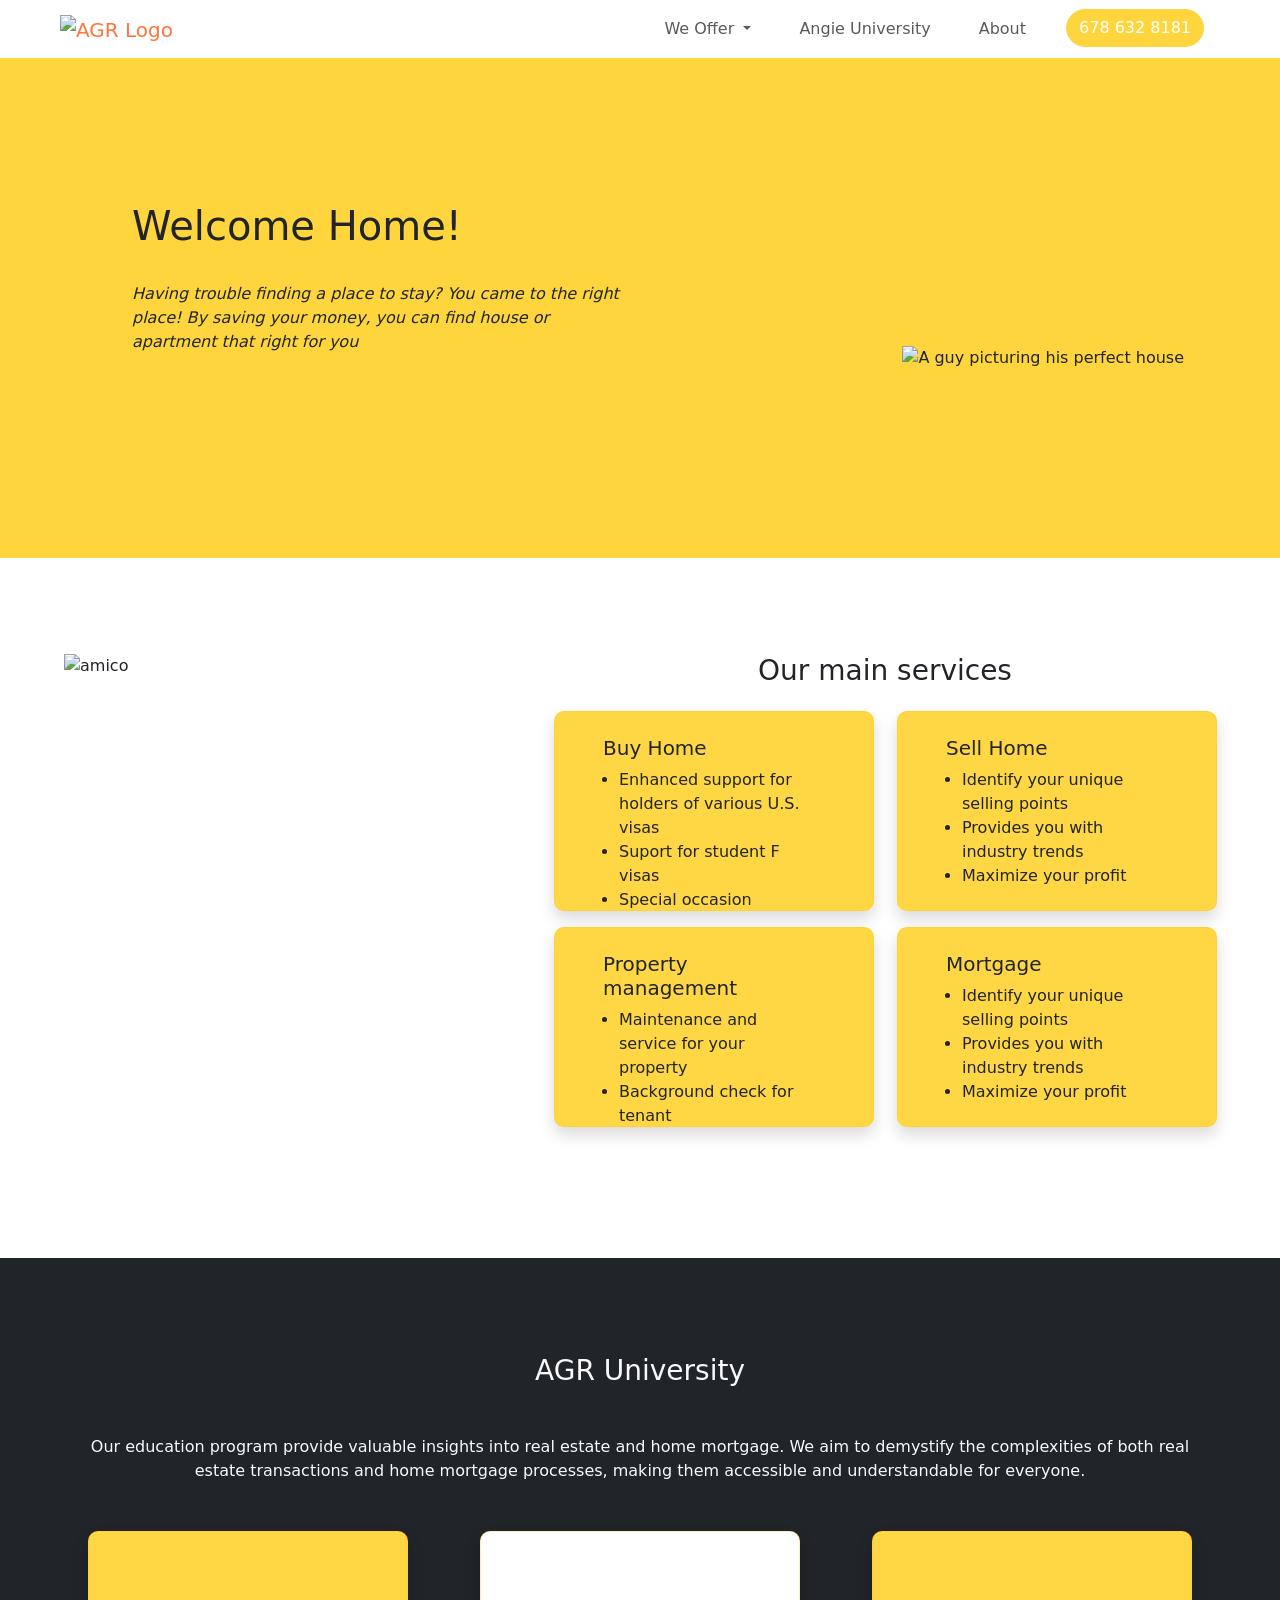
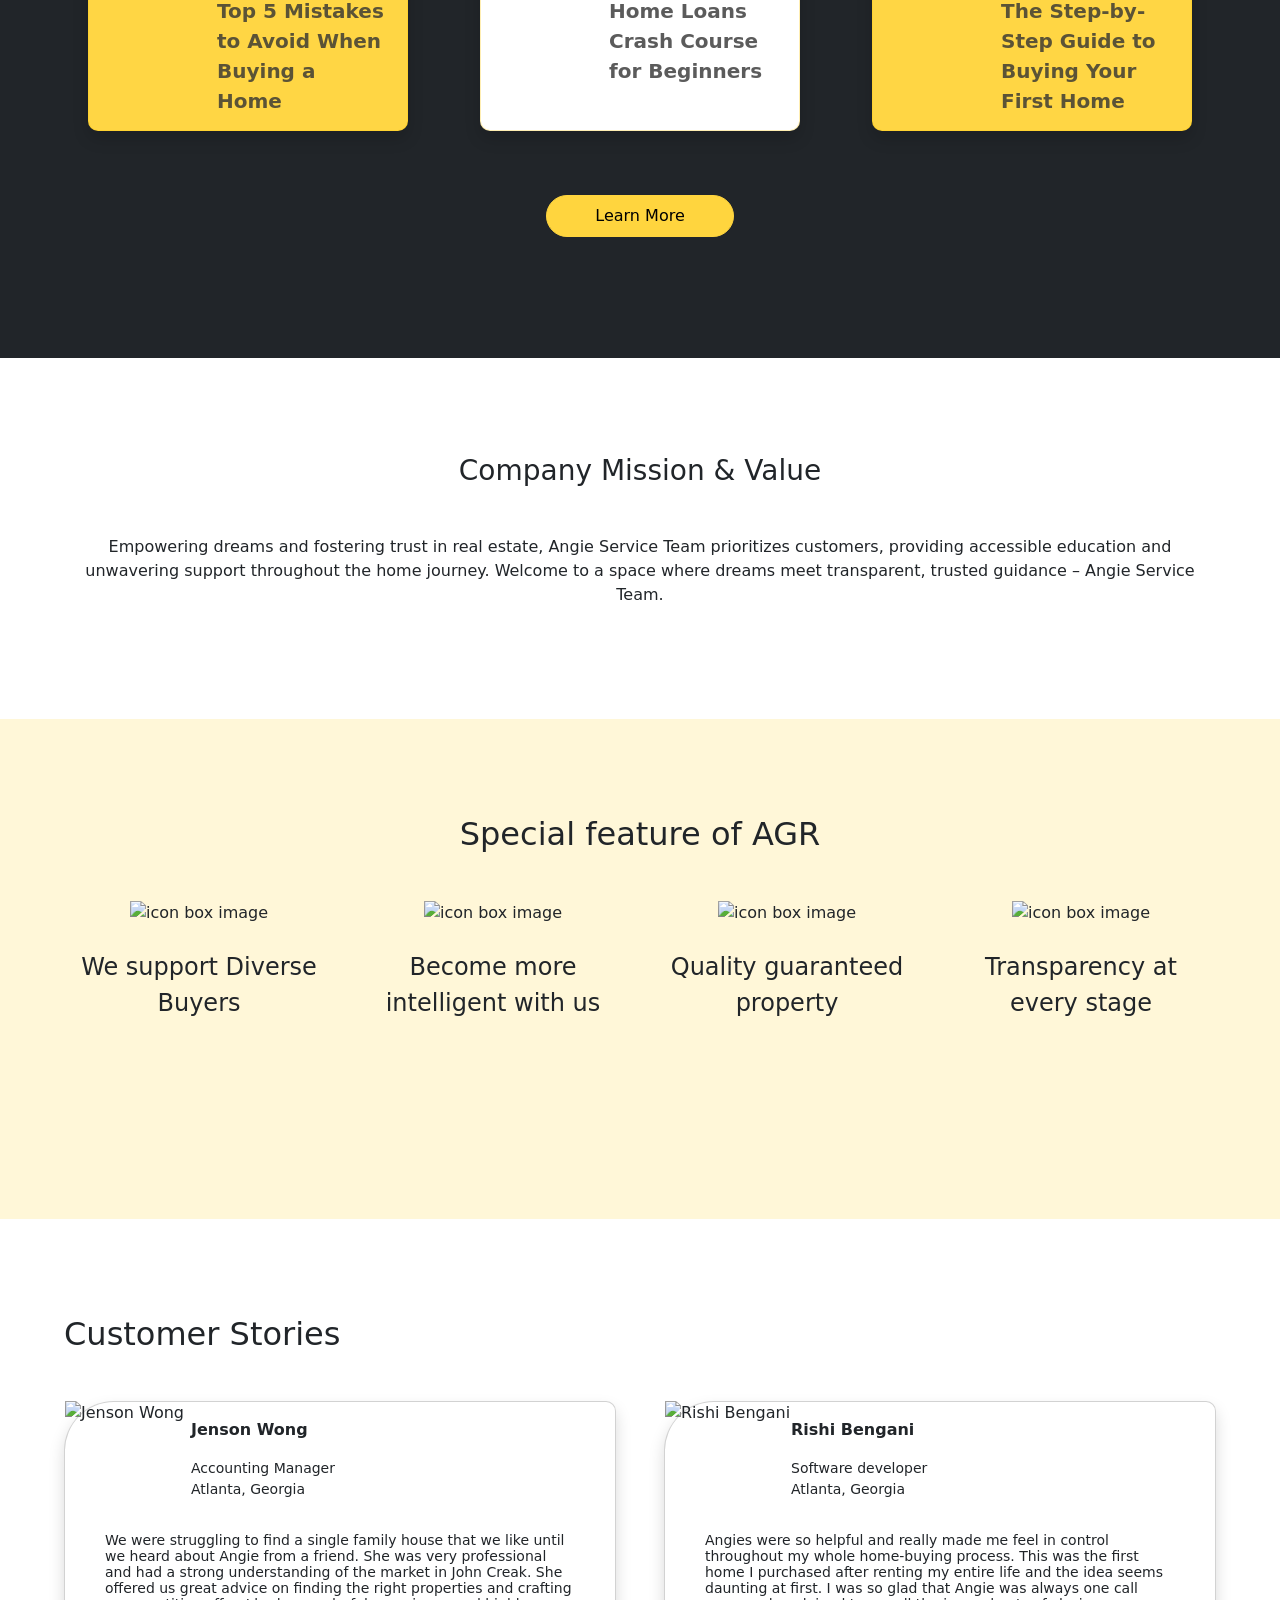
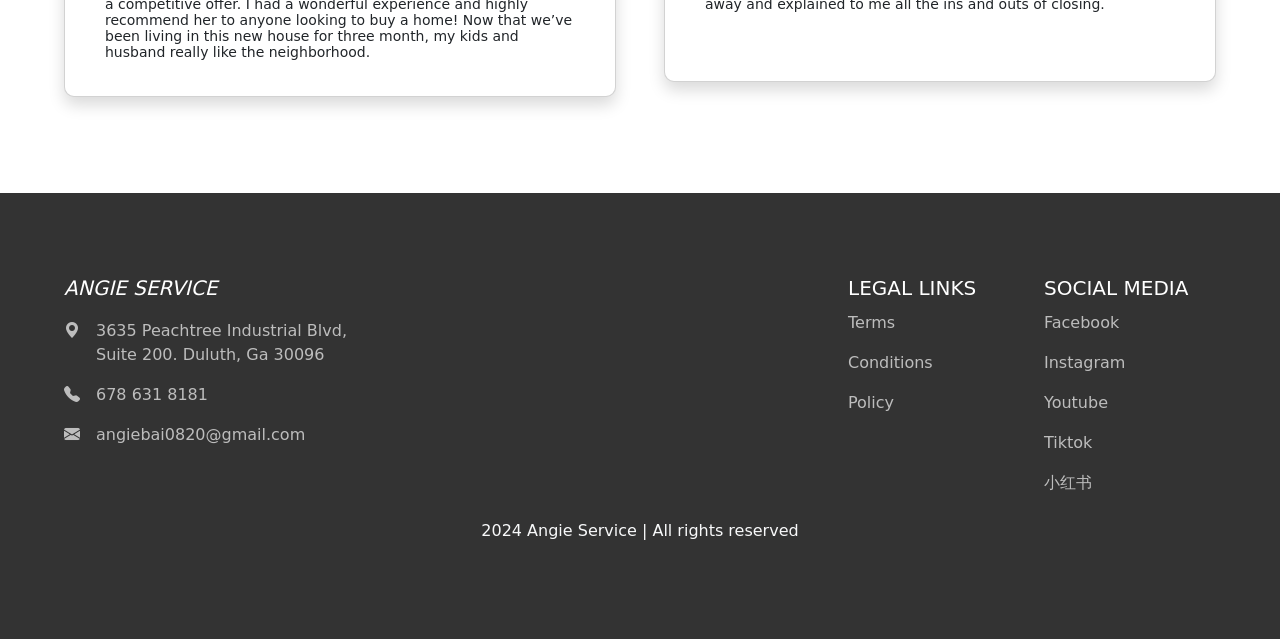
==== commit c9c183ef: "update naming, and update build with prod" ====
--- a/docs/index.html
+++ b/docs/index.html
@@ -1,9 +1,9 @@
 <!doctype html>
-<html lang="en">
+<html lang="en" data-critters-container>
 <head>
   <meta charset="utf-8">
-  <title>AJ Summit Realty</title>
-  <meta name="description" content="AJ Summit Realty is your trusted partner in the realm of real estate. Committed to excellence, we seamlessly blend expertise and personalized service to guide you through the intricate journey of property transactions and financing solutions.">
+  <title>Angie Service</title>
+  <meta name="description" content="Angie Service is your trusted partner in the realm of real estate. Committed to excellence, we seamlessly blend expertise and personalized service to guide you through the intricate journey of property transactions and financing solutions.">
   <meta name="viewport" content="width=device-width, initial-scale=1">
   <link rel="icon" type="image/x-icon" href="favicon.ico">
   <link rel="apple-touch-icon" sizes="180x180" href="assets/icons/favicons/apple-touch-icon.png">
@@ -11,7 +11,8 @@
   <link rel="icon" type="image/png" sizes="16x16" href="assets/icons/favicons//favicon-16x16.png">
   <link rel="manifest" href="assets/icons/favicons/site.webmanifest">
   <script type="text/javascript" src="https://platform-api.sharethis.com/js/sharethis.js#property=6654c336913fd500192d0989&amp;product=sticky-share-buttons&amp;source=platform" async="async"></script>
-<link rel="stylesheet" href="styles.css"></head>
+<style>@charset "UTF-8";:root{--agr-blue: #0d6efd;--agr-indigo: #6610f2;--agr-purple: #6f42c1;--agr-pink: #d63384;--agr-red: #dc3545;--agr-orange: #fd7e14;--agr-yellow: #ffc107;--agr-green: #198754;--agr-teal: #20c997;--agr-cyan: #0dcaf0;--agr-black: #000;--agr-white: #fff;--agr-gray: #6c757d;--agr-gray-dark: #343a40;--agr-gray-100: #f8f9fa;--agr-gray-200: #e9ecef;--agr-gray-300: #dee2e6;--agr-gray-400: #ced4da;--agr-gray-500: #adb5bd;--agr-gray-600: #6c757d;--agr-gray-700: #495057;--agr-gray-800: #343a40;--agr-gray-900: #212529;--agr-primary: #FFD53E;--agr-secondary: #6c757d;--agr-success: #198754;--agr-info: #3983C4;--agr-warning: #ffc107;--agr-danger: #dc3545;--agr-light: #f8f9fa;--agr-dark: #212529;--agr-primary-rgb: 255, 213, 62;--agr-secondary-rgb: 108, 117, 125;--agr-success-rgb: 25, 135, 84;--agr-info-rgb: 57, 131, 196;--agr-warning-rgb: 255, 193, 7;--agr-danger-rgb: 220, 53, 69;--agr-light-rgb: 248, 249, 250;--agr-dark-rgb: 33, 37, 41;--agr-primary-text-emphasis: #665519;--agr-secondary-text-emphasis: #2b2f32;--agr-success-text-emphasis: #0a3622;--agr-info-text-emphasis: #17344e;--agr-warning-text-emphasis: #664d03;--agr-danger-text-emphasis: #58151c;--agr-light-text-emphasis: #495057;--agr-dark-text-emphasis: #495057;--agr-primary-bg-subtle: #fff7d8;--agr-secondary-bg-subtle: #e2e3e5;--agr-success-bg-subtle: #d1e7dd;--agr-info-bg-subtle: #d7e6f3;--agr-warning-bg-subtle: #fff3cd;--agr-danger-bg-subtle: #f8d7da;--agr-light-bg-subtle: #fcfcfd;--agr-dark-bg-subtle: #ced4da;--agr-primary-border-subtle: #ffeeb2;--agr-secondary-border-subtle: #c4c8cb;--agr-success-border-subtle: #a3cfbb;--agr-info-border-subtle: #b0cde7;--agr-warning-border-subtle: #ffe69c;--agr-danger-border-subtle: #f1aeb5;--agr-light-border-subtle: #e9ecef;--agr-dark-border-subtle: #adb5bd;--agr-white-rgb: 255, 255, 255;--agr-black-rgb: 0, 0, 0;--agr-font-sans-serif: system-ui, -apple-system, "Segoe UI", Roboto, "Helvetica Neue", "Noto Sans", "Liberation Sans", Arial, sans-serif, "Apple Color Emoji", "Segoe UI Emoji", "Segoe UI Symbol", "Noto Color Emoji";--agr-font-monospace: SFMono-Regular, Menlo, Monaco, Consolas, "Liberation Mono", "Courier New", monospace;--agr-gradient: linear-gradient(180deg, rgba(255, 255, 255, .15), rgba(255, 255, 255, 0));--agr-body-font-family: var(--agr-font-sans-serif);--agr-body-font-size: 1rem;--agr-body-font-weight: 400;--agr-body-line-height: 1.5;--agr-body-color: #212529;--agr-body-color-rgb: 33, 37, 41;--agr-body-bg: #fff;--agr-body-bg-rgb: 255, 255, 255;--agr-emphasis-color: #000;--agr-emphasis-color-rgb: 0, 0, 0;--agr-secondary-color: rgba(33, 37, 41, .75);--agr-secondary-color-rgb: 33, 37, 41;--agr-secondary-bg: #e9ecef;--agr-secondary-bg-rgb: 233, 236, 239;--agr-tertiary-color: rgba(33, 37, 41, .5);--agr-tertiary-color-rgb: 33, 37, 41;--agr-tertiary-bg: #f8f9fa;--agr-tertiary-bg-rgb: 248, 249, 250;--agr-heading-color: inherit;--agr-link-color: #FFD53E;--agr-link-color-rgb: 255, 213, 62;--agr-link-decoration: underline;--agr-link-hover-color: #ccaa32;--agr-link-hover-color-rgb: 204, 170, 50;--agr-code-color: #d63384;--agr-highlight-color: #212529;--agr-highlight-bg: #fff3cd;--agr-border-width: 1px;--agr-border-style: solid;--agr-border-color: #dee2e6;--agr-border-color-translucent: rgba(0, 0, 0, .175);--agr-border-radius: .375rem;--agr-border-radius-sm: .25rem;--agr-border-radius-lg: .5rem;--agr-border-radius-xl: 1rem;--agr-border-radius-xxl: 2rem;--agr-border-radius-2xl: var(--agr-border-radius-xxl);--agr-border-radius-pill: 50rem;--agr-box-shadow: 0 .5rem 1rem rgba(0, 0, 0, .15);--agr-box-shadow-sm: 0 .125rem .25rem rgba(0, 0, 0, .075);--agr-box-shadow-lg: 0 1rem 3rem rgba(0, 0, 0, .175);--agr-box-shadow-inset: inset 0 1px 2px rgba(0, 0, 0, .075);--agr-focus-ring-width: .25rem;--agr-focus-ring-opacity: .25;--agr-focus-ring-color: rgba(255, 213, 62, .25);--agr-form-valid-color: #198754;--agr-form-valid-border-color: #198754;--agr-form-invalid-color: #dc3545;--agr-form-invalid-border-color: #dc3545}*,*:before,*:after{box-sizing:border-box}@media (prefers-reduced-motion: no-preference){:root{scroll-behavior:smooth}}body{margin:0;font-family:var(--agr-body-font-family);font-size:var(--agr-body-font-size);font-weight:var(--agr-body-font-weight);line-height:var(--agr-body-line-height);color:var(--agr-body-color);text-align:var(--agr-body-text-align);background-color:var(--agr-body-bg);-webkit-text-size-adjust:100%;-webkit-tap-highlight-color:rgba(0,0,0,0)}h5,h3,.h2,h1{margin-top:0;margin-bottom:.5rem;font-weight:500;line-height:1.2;color:var(--agr-heading-color)}h1{font-size:calc(1.375rem + 1.5vw)}@media (min-width: 1200px){h1{font-size:2.5rem}}.h2{font-size:calc(1.325rem + .9vw)}@media (min-width: 1200px){.h2{font-size:2rem}}h3{font-size:calc(1.3rem + .6vw)}@media (min-width: 1200px){h3{font-size:1.75rem}}h5{font-size:1.25rem}p{margin-top:0;margin-bottom:1rem}ul{padding-left:2rem}ul{margin-top:0;margin-bottom:1rem}a{color:rgba(var(--agr-link-color-rgb),var(--agr-link-opacity, 1));text-decoration:underline}a:hover{--agr-link-color-rgb: var(--agr-link-hover-color-rgb)}img{vertical-align:middle}.img-fluid{max-width:100%;height:auto}.container-fluid{--agr-gutter-x: 1.5rem;--agr-gutter-y: 0;width:100%;padding-right:calc(var(--agr-gutter-x) * .5);padding-left:calc(var(--agr-gutter-x) * .5);margin-right:auto;margin-left:auto}:root{--agr-breakpoint-xs: 0;--agr-breakpoint-sm: 576px;--agr-breakpoint-md: 768px;--agr-breakpoint-lg: 992px;--agr-breakpoint-xl: 1200px;--agr-breakpoint-xxl: 1400px}.row{--agr-gutter-x: 1.5rem;--agr-gutter-y: 0;display:flex;flex-wrap:wrap;margin-top:calc(-1 * var(--agr-gutter-y));margin-right:calc(-.5 * var(--agr-gutter-x));margin-left:calc(-.5 * var(--agr-gutter-x))}.row>*{flex-shrink:0;width:100%;max-width:100%;padding-right:calc(var(--agr-gutter-x) * .5);padding-left:calc(var(--agr-gutter-x) * .5);margin-top:var(--agr-gutter-y)}.col-12{flex:0 0 auto;width:100%}.g-5{--agr-gutter-x: 3rem}.g-5{--agr-gutter-y: 3rem}@media (min-width: 576px){.col-sm-12{flex:0 0 auto;width:100%}}@media (min-width: 768px){.col-md-3{flex:0 0 auto;width:25%}.col-md-6{flex:0 0 auto;width:50%}.col-md-12{flex:0 0 auto;width:100%}}@media (min-width: 992px){.col-lg-4{flex:0 0 auto;width:33.33333333%}.col-lg-5{flex:0 0 auto;width:41.66666667%}.col-lg-6{flex:0 0 auto;width:50%}.col-lg-7{flex:0 0 auto;width:58.33333333%}}.btn{--agr-btn-padding-x: .75rem;--agr-btn-padding-y: .375rem;--agr-btn-font-family: ;--agr-btn-font-size: 1rem;--agr-btn-font-weight: 400;--agr-btn-line-height: 1.5;--agr-btn-color: var(--agr-body-color);--agr-btn-bg: transparent;--agr-btn-border-width: var(--agr-border-width);--agr-btn-border-color: transparent;--agr-btn-border-radius: var(--agr-border-radius);--agr-btn-hover-border-color: transparent;--agr-btn-box-shadow: inset 0 1px 0 rgba(255, 255, 255, .15), 0 1px 1px rgba(0, 0, 0, .075);--agr-btn-disabled-opacity: .65;--agr-btn-focus-box-shadow: 0 0 0 .25rem rgba(var(--agr-btn-focus-shadow-rgb), .5);display:inline-block;padding:var(--agr-btn-padding-y) var(--agr-btn-padding-x);font-family:var(--agr-btn-font-family);font-size:var(--agr-btn-font-size);font-weight:var(--agr-btn-font-weight);line-height:var(--agr-btn-line-height);color:var(--agr-btn-color);text-align:center;text-decoration:none;vertical-align:middle;cursor:pointer;-webkit-user-select:none;user-select:none;border:var(--agr-btn-border-width) solid var(--agr-btn-border-color);border-radius:var(--agr-btn-border-radius);background-color:var(--agr-btn-bg);transition:color .15s ease-in-out,background-color .15s ease-in-out,border-color .15s ease-in-out,box-shadow .15s ease-in-out}@media (prefers-reduced-motion: reduce){.btn{transition:none}}.btn:hover{color:var(--agr-btn-hover-color);background-color:var(--agr-btn-hover-bg);border-color:var(--agr-btn-hover-border-color)}.btn:focus-visible{color:var(--agr-btn-hover-color);background-color:var(--agr-btn-hover-bg);border-color:var(--agr-btn-hover-border-color);outline:0;box-shadow:var(--agr-btn-focus-box-shadow)}.btn:first-child:active{color:var(--agr-btn-active-color);background-color:var(--agr-btn-active-bg);border-color:var(--agr-btn-active-border-color)}.btn:first-child:active:focus-visible{box-shadow:var(--agr-btn-focus-box-shadow)}.btn:disabled{color:var(--agr-btn-disabled-color);pointer-events:none;background-color:var(--agr-btn-disabled-bg);border-color:var(--agr-btn-disabled-border-color);opacity:var(--agr-btn-disabled-opacity)}.btn-primary{--agr-btn-color: #000;--agr-btn-bg: #FFD53E;--agr-btn-border-color: #FFD53E;--agr-btn-hover-color: #000;--agr-btn-hover-bg: #ffdb5b;--agr-btn-hover-border-color: #ffd951;--agr-btn-focus-shadow-rgb: 217, 181, 53;--agr-btn-active-color: #000;--agr-btn-active-bg: #ffdd65;--agr-btn-active-border-color: #ffd951;--agr-btn-active-shadow: inset 0 3px 5px rgba(0, 0, 0, .125);--agr-btn-disabled-color: #000;--agr-btn-disabled-bg: #FFD53E;--agr-btn-disabled-border-color: #FFD53E}:root{--agr-btn-close-filter: }.card{--agr-card-spacer-y: 1rem;--agr-card-spacer-x: 1rem;--agr-card-title-spacer-y: .5rem;--agr-card-title-color: ;--agr-card-subtitle-color: ;--agr-card-border-width: var(--agr-border-width);--agr-card-border-color: var(--agr-border-color-translucent);--agr-card-border-radius: var(--agr-border-radius);--agr-card-box-shadow: ;--agr-card-inner-border-radius: calc(var(--agr-border-radius) - (var(--agr-border-width)));--agr-card-cap-padding-y: .5rem;--agr-card-cap-padding-x: 1rem;--agr-card-cap-bg: rgba(var(--agr-body-color-rgb), .03);--agr-card-cap-color: ;--agr-card-height: ;--agr-card-color: ;--agr-card-bg: var(--agr-body-bg);--agr-card-img-overlay-padding: 1rem;--agr-card-group-margin: .75rem;position:relative;display:flex;flex-direction:column;min-width:0;height:var(--agr-card-height);color:var(--agr-body-color);word-wrap:break-word;background-color:var(--agr-card-bg);background-clip:border-box;border:var(--agr-card-border-width) solid var(--agr-card-border-color);border-radius:var(--agr-card-border-radius)}.card-body{flex:1 1 auto;padding:var(--agr-card-spacer-y) var(--agr-card-spacer-x);color:var(--agr-card-color)}.card-title{margin-bottom:var(--agr-card-title-spacer-y);color:var(--agr-card-title-color)}.card-text:last-child{margin-bottom:0}.d-block{display:block!important}.d-flex{display:flex!important}.shadow{box-shadow:var(--agr-box-shadow)!important}.flex-column{flex-direction:column!important}.align-items-end{align-items:flex-end!important}.mx-auto{margin-right:auto!important;margin-left:auto!important}.mt-auto{margin-top:auto!important}.mb-3{margin-bottom:1rem!important}.mb-4{margin-bottom:1.5rem!important}.mb-5{margin-bottom:3rem!important}.p-0{padding:0!important}.p-3{padding:1rem!important}.px-3{padding-right:1rem!important;padding-left:1rem!important}.px-5{padding-right:3rem!important;padding-left:3rem!important}.py-2{padding-top:.5rem!important;padding-bottom:.5rem!important}.py-4{padding-top:1.5rem!important;padding-bottom:1.5rem!important}.pb-4{padding-bottom:1.5rem!important}.fs-5{font-size:1.25rem!important}.fst-italic{font-style:italic!important}.fw-medium{font-weight:500!important}.fw-bolder{font-weight:bolder!important}.text-start{text-align:left!important}.text-center{text-align:center!important}.text-decoration-none{text-decoration:none!important}.text-light{--agr-text-opacity: 1;color:rgba(var(--agr-light-rgb),var(--agr-text-opacity))!important}.rounded-pill{border-radius:var(--agr-border-radius-pill)!important}@media (min-width: 768px){.px-md-5{padding-right:3rem!important;padding-left:3rem!important}.pt-md-5{padding-top:3rem!important}.pb-md-0{padding-bottom:0!important}.ps-md-5{padding-left:3rem!important}}.agr-card{border-radius:10px;border:1px solid rgba(255,198,0,.3);width:320px;height:200px}.agr-card__primary{background-color:#ffd644}html,html body{overflow-x:hidden}.home-hero__main-img{max-width:500px}@media screen and (min-width: 320px) and (max-width: 767px){.home-hero__main-img{max-width:350px}}
+</style><link rel="stylesheet" href="styles.css" media="print" onload="this.media='all'"><noscript><link rel="stylesheet" href="styles.css"></noscript></head>
 <body>
   <main class="container-fluid p-0">
     <header>
@@ -36,7 +37,7 @@
         <div class="row">
           <div class="col-lg-5 col-md-12">
             <div class="image-cont">
-              <img src="assets/images/amico.png" alt="amico" class="img-fluid mx-auto d-block"/>
+              <img src="assets/images/amico.png" alt="amico" class="img-fluid mx-auto d-block">
             </div>
           </div>
           <div class="col-lg-7 col-md-12">
@@ -139,7 +140,7 @@
     <section>
       <agr-hero size="sm" additionalcls="container-fluid">
         <h3 class="mb-5 text-center">Company Mission & Value</h3>
-        <p class="description text-center fw-medium">Empowering dreams and fostering trust in real estate, AJ Summit Realty Team prioritizes customers, providing accessible education and unwavering support throughout the home journey. Welcome to a space where dreams meet transparent, trusted guidance – AJ Summit Realty Team.</p>
+        <p class="description text-center fw-medium">Empowering dreams and fostering trust in real estate, Angie Service Team prioritizes customers, providing accessible education and unwavering support throughout the home journey. Welcome to a space where dreams meet transparent, trusted guidance – Angie Service Team.</p>
       </agr-hero>
     </section>
     <section>
--- a/docs/styles.css
+++ b/docs/styles.css
@@ -1,14939 +1 @@
-@charset "UTF-8";
-
-/* node_modules/bootstrap-icons/font/bootstrap-icons.min.css */
-/*!
- * Bootstrap Icons v1.13.1 (https://icons.getbootstrap.com/)
- * Copyright 2019-2024 The Bootstrap Authors
- * Licensed under MIT (https://github.com/twbs/icons/blob/main/LICENSE)
- */
-@font-face {
-  font-display: block;
-  font-family: bootstrap-icons;
-  src: url("./media/bootstrap-icons.woff2?e34853135f9e39acf64315236852cd5a") format("woff2"), url("./media/bootstrap-icons.woff?e34853135f9e39acf64315236852cd5a") format("woff");
-}
-.bi::before,
-[class*=" bi-"]::before,
-[class^=bi-]::before {
-  display: inline-block;
-  font-family: bootstrap-icons !important;
-  font-style: normal;
-  font-weight: 400 !important;
-  font-variant: normal;
-  text-transform: none;
-  line-height: 1;
-  vertical-align: -.125em;
-  -webkit-font-smoothing: antialiased;
-  -moz-osx-font-smoothing: grayscale;
-}
-.bi-123::before {
-  content: "\f67f";
-}
-.bi-alarm-fill::before {
-  content: "\f101";
-}
-.bi-alarm::before {
-  content: "\f102";
-}
-.bi-align-bottom::before {
-  content: "\f103";
-}
-.bi-align-center::before {
-  content: "\f104";
-}
-.bi-align-end::before {
-  content: "\f105";
-}
-.bi-align-middle::before {
-  content: "\f106";
-}
-.bi-align-start::before {
-  content: "\f107";
-}
-.bi-align-top::before {
-  content: "\f108";
-}
-.bi-alt::before {
-  content: "\f109";
-}
-.bi-app-indicator::before {
-  content: "\f10a";
-}
-.bi-app::before {
-  content: "\f10b";
-}
-.bi-archive-fill::before {
-  content: "\f10c";
-}
-.bi-archive::before {
-  content: "\f10d";
-}
-.bi-arrow-90deg-down::before {
-  content: "\f10e";
-}
-.bi-arrow-90deg-left::before {
-  content: "\f10f";
-}
-.bi-arrow-90deg-right::before {
-  content: "\f110";
-}
-.bi-arrow-90deg-up::before {
-  content: "\f111";
-}
-.bi-arrow-bar-down::before {
-  content: "\f112";
-}
-.bi-arrow-bar-left::before {
-  content: "\f113";
-}
-.bi-arrow-bar-right::before {
-  content: "\f114";
-}
-.bi-arrow-bar-up::before {
-  content: "\f115";
-}
-.bi-arrow-clockwise::before {
-  content: "\f116";
-}
-.bi-arrow-counterclockwise::before {
-  content: "\f117";
-}
-.bi-arrow-down-circle-fill::before {
-  content: "\f118";
-}
-.bi-arrow-down-circle::before {
-  content: "\f119";
-}
-.bi-arrow-down-left-circle-fill::before {
-  content: "\f11a";
-}
-.bi-arrow-down-left-circle::before {
-  content: "\f11b";
-}
-.bi-arrow-down-left-square-fill::before {
-  content: "\f11c";
-}
-.bi-arrow-down-left-square::before {
-  content: "\f11d";
-}
-.bi-arrow-down-left::before {
-  content: "\f11e";
-}
-.bi-arrow-down-right-circle-fill::before {
-  content: "\f11f";
-}
-.bi-arrow-down-right-circle::before {
-  content: "\f120";
-}
-.bi-arrow-down-right-square-fill::before {
-  content: "\f121";
-}
-.bi-arrow-down-right-square::before {
-  content: "\f122";
-}
-.bi-arrow-down-right::before {
-  content: "\f123";
-}
-.bi-arrow-down-short::before {
-  content: "\f124";
-}
-.bi-arrow-down-square-fill::before {
-  content: "\f125";
-}
-.bi-arrow-down-square::before {
-  content: "\f126";
-}
-.bi-arrow-down-up::before {
-  content: "\f127";
-}
-.bi-arrow-down::before {
-  content: "\f128";
-}
-.bi-arrow-left-circle-fill::before {
-  content: "\f129";
-}
-.bi-arrow-left-circle::before {
-  content: "\f12a";
-}
-.bi-arrow-left-right::before {
-  content: "\f12b";
-}
-.bi-arrow-left-short::before {
-  content: "\f12c";
-}
-.bi-arrow-left-square-fill::before {
-  content: "\f12d";
-}
-.bi-arrow-left-square::before {
-  content: "\f12e";
-}
-.bi-arrow-left::before {
-  content: "\f12f";
-}
-.bi-arrow-repeat::before {
-  content: "\f130";
-}
-.bi-arrow-return-left::before {
-  content: "\f131";
-}
-.bi-arrow-return-right::before {
-  content: "\f132";
-}
-.bi-arrow-right-circle-fill::before {
-  content: "\f133";
-}
-.bi-arrow-right-circle::before {
-  content: "\f134";
-}
-.bi-arrow-right-short::before {
-  content: "\f135";
-}
-.bi-arrow-right-square-fill::before {
-  content: "\f136";
-}
-.bi-arrow-right-square::before {
-  content: "\f137";
-}
-.bi-arrow-right::before {
-  content: "\f138";
-}
-.bi-arrow-up-circle-fill::before {
-  content: "\f139";
-}
-.bi-arrow-up-circle::before {
-  content: "\f13a";
-}
-.bi-arrow-up-left-circle-fill::before {
-  content: "\f13b";
-}
-.bi-arrow-up-left-circle::before {
-  content: "\f13c";
-}
-.bi-arrow-up-left-square-fill::before {
-  content: "\f13d";
-}
-.bi-arrow-up-left-square::before {
-  content: "\f13e";
-}
-.bi-arrow-up-left::before {
-  content: "\f13f";
-}
-.bi-arrow-up-right-circle-fill::before {
-  content: "\f140";
-}
-.bi-arrow-up-right-circle::before {
-  content: "\f141";
-}
-.bi-arrow-up-right-square-fill::before {
-  content: "\f142";
-}
-.bi-arrow-up-right-square::before {
-  content: "\f143";
-}
-.bi-arrow-up-right::before {
-  content: "\f144";
-}
-.bi-arrow-up-short::before {
-  content: "\f145";
-}
-.bi-arrow-up-square-fill::before {
-  content: "\f146";
-}
-.bi-arrow-up-square::before {
-  content: "\f147";
-}
-.bi-arrow-up::before {
-  content: "\f148";
-}
-.bi-arrows-angle-contract::before {
-  content: "\f149";
-}
-.bi-arrows-angle-expand::before {
-  content: "\f14a";
-}
-.bi-arrows-collapse::before {
-  content: "\f14b";
-}
-.bi-arrows-expand::before {
-  content: "\f14c";
-}
-.bi-arrows-fullscreen::before {
-  content: "\f14d";
-}
-.bi-arrows-move::before {
-  content: "\f14e";
-}
-.bi-aspect-ratio-fill::before {
-  content: "\f14f";
-}
-.bi-aspect-ratio::before {
-  content: "\f150";
-}
-.bi-asterisk::before {
-  content: "\f151";
-}
-.bi-at::before {
-  content: "\f152";
-}
-.bi-award-fill::before {
-  content: "\f153";
-}
-.bi-award::before {
-  content: "\f154";
-}
-.bi-back::before {
-  content: "\f155";
-}
-.bi-backspace-fill::before {
-  content: "\f156";
-}
-.bi-backspace-reverse-fill::before {
-  content: "\f157";
-}
-.bi-backspace-reverse::before {
-  content: "\f158";
-}
-.bi-backspace::before {
-  content: "\f159";
-}
-.bi-badge-3d-fill::before {
-  content: "\f15a";
-}
-.bi-badge-3d::before {
-  content: "\f15b";
-}
-.bi-badge-4k-fill::before {
-  content: "\f15c";
-}
-.bi-badge-4k::before {
-  content: "\f15d";
-}
-.bi-badge-8k-fill::before {
-  content: "\f15e";
-}
-.bi-badge-8k::before {
-  content: "\f15f";
-}
-.bi-badge-ad-fill::before {
-  content: "\f160";
-}
-.bi-badge-ad::before {
-  content: "\f161";
-}
-.bi-badge-ar-fill::before {
-  content: "\f162";
-}
-.bi-badge-ar::before {
-  content: "\f163";
-}
-.bi-badge-cc-fill::before {
-  content: "\f164";
-}
-.bi-badge-cc::before {
-  content: "\f165";
-}
-.bi-badge-hd-fill::before {
-  content: "\f166";
-}
-.bi-badge-hd::before {
-  content: "\f167";
-}
-.bi-badge-tm-fill::before {
-  content: "\f168";
-}
-.bi-badge-tm::before {
-  content: "\f169";
-}
-.bi-badge-vo-fill::before {
-  content: "\f16a";
-}
-.bi-badge-vo::before {
-  content: "\f16b";
-}
-.bi-badge-vr-fill::before {
-  content: "\f16c";
-}
-.bi-badge-vr::before {
-  content: "\f16d";
-}
-.bi-badge-wc-fill::before {
-  content: "\f16e";
-}
-.bi-badge-wc::before {
-  content: "\f16f";
-}
-.bi-bag-check-fill::before {
-  content: "\f170";
-}
-.bi-bag-check::before {
-  content: "\f171";
-}
-.bi-bag-dash-fill::before {
-  content: "\f172";
-}
-.bi-bag-dash::before {
-  content: "\f173";
-}
-.bi-bag-fill::before {
-  content: "\f174";
-}
-.bi-bag-plus-fill::before {
-  content: "\f175";
-}
-.bi-bag-plus::before {
-  content: "\f176";
-}
-.bi-bag-x-fill::before {
-  content: "\f177";
-}
-.bi-bag-x::before {
-  content: "\f178";
-}
-.bi-bag::before {
-  content: "\f179";
-}
-.bi-bar-chart-fill::before {
-  content: "\f17a";
-}
-.bi-bar-chart-line-fill::before {
-  content: "\f17b";
-}
-.bi-bar-chart-line::before {
-  content: "\f17c";
-}
-.bi-bar-chart-steps::before {
-  content: "\f17d";
-}
-.bi-bar-chart::before {
-  content: "\f17e";
-}
-.bi-basket-fill::before {
-  content: "\f17f";
-}
-.bi-basket::before {
-  content: "\f180";
-}
-.bi-basket2-fill::before {
-  content: "\f181";
-}
-.bi-basket2::before {
-  content: "\f182";
-}
-.bi-basket3-fill::before {
-  content: "\f183";
-}
-.bi-basket3::before {
-  content: "\f184";
-}
-.bi-battery-charging::before {
-  content: "\f185";
-}
-.bi-battery-full::before {
-  content: "\f186";
-}
-.bi-battery-half::before {
-  content: "\f187";
-}
-.bi-battery::before {
-  content: "\f188";
-}
-.bi-bell-fill::before {
-  content: "\f189";
-}
-.bi-bell::before {
-  content: "\f18a";
-}
-.bi-bezier::before {
-  content: "\f18b";
-}
-.bi-bezier2::before {
-  content: "\f18c";
-}
-.bi-bicycle::before {
-  content: "\f18d";
-}
-.bi-binoculars-fill::before {
-  content: "\f18e";
-}
-.bi-binoculars::before {
-  content: "\f18f";
-}
-.bi-blockquote-left::before {
-  content: "\f190";
-}
-.bi-blockquote-right::before {
-  content: "\f191";
-}
-.bi-book-fill::before {
-  content: "\f192";
-}
-.bi-book-half::before {
-  content: "\f193";
-}
-.bi-book::before {
-  content: "\f194";
-}
-.bi-bookmark-check-fill::before {
-  content: "\f195";
-}
-.bi-bookmark-check::before {
-  content: "\f196";
-}
-.bi-bookmark-dash-fill::before {
-  content: "\f197";
-}
-.bi-bookmark-dash::before {
-  content: "\f198";
-}
-.bi-bookmark-fill::before {
-  content: "\f199";
-}
-.bi-bookmark-heart-fill::before {
-  content: "\f19a";
-}
-.bi-bookmark-heart::before {
-  content: "\f19b";
-}
-.bi-bookmark-plus-fill::before {
-  content: "\f19c";
-}
-.bi-bookmark-plus::before {
-  content: "\f19d";
-}
-.bi-bookmark-star-fill::before {
-  content: "\f19e";
-}
-.bi-bookmark-star::before {
-  content: "\f19f";
-}
-.bi-bookmark-x-fill::before {
-  content: "\f1a0";
-}
-.bi-bookmark-x::before {
-  content: "\f1a1";
-}
-.bi-bookmark::before {
-  content: "\f1a2";
-}
-.bi-bookmarks-fill::before {
-  content: "\f1a3";
-}
-.bi-bookmarks::before {
-  content: "\f1a4";
-}
-.bi-bookshelf::before {
-  content: "\f1a5";
-}
-.bi-bootstrap-fill::before {
-  content: "\f1a6";
-}
-.bi-bootstrap-reboot::before {
-  content: "\f1a7";
-}
-.bi-bootstrap::before {
-  content: "\f1a8";
-}
-.bi-border-all::before {
-  content: "\f1a9";
-}
-.bi-border-bottom::before {
-  content: "\f1aa";
-}
-.bi-border-center::before {
-  content: "\f1ab";
-}
-.bi-border-inner::before {
-  content: "\f1ac";
-}
-.bi-border-left::before {
-  content: "\f1ad";
-}
-.bi-border-middle::before {
-  content: "\f1ae";
-}
-.bi-border-outer::before {
-  content: "\f1af";
-}
-.bi-border-right::before {
-  content: "\f1b0";
-}
-.bi-border-style::before {
-  content: "\f1b1";
-}
-.bi-border-top::before {
-  content: "\f1b2";
-}
-.bi-border-width::before {
-  content: "\f1b3";
-}
-.bi-border::before {
-  content: "\f1b4";
-}
-.bi-bounding-box-circles::before {
-  content: "\f1b5";
-}
-.bi-bounding-box::before {
-  content: "\f1b6";
-}
-.bi-box-arrow-down-left::before {
-  content: "\f1b7";
-}
-.bi-box-arrow-down-right::before {
-  content: "\f1b8";
-}
-.bi-box-arrow-down::before {
-  content: "\f1b9";
-}
-.bi-box-arrow-in-down-left::before {
-  content: "\f1ba";
-}
-.bi-box-arrow-in-down-right::before {
-  content: "\f1bb";
-}
-.bi-box-arrow-in-down::before {
-  content: "\f1bc";
-}
-.bi-box-arrow-in-left::before {
-  content: "\f1bd";
-}
-.bi-box-arrow-in-right::before {
-  content: "\f1be";
-}
-.bi-box-arrow-in-up-left::before {
-  content: "\f1bf";
-}
-.bi-box-arrow-in-up-right::before {
-  content: "\f1c0";
-}
-.bi-box-arrow-in-up::before {
-  content: "\f1c1";
-}
-.bi-box-arrow-left::before {
-  content: "\f1c2";
-}
-.bi-box-arrow-right::before {
-  content: "\f1c3";
-}
-.bi-box-arrow-up-left::before {
-  content: "\f1c4";
-}
-.bi-box-arrow-up-right::before {
-  content: "\f1c5";
-}
-.bi-box-arrow-up::before {
-  content: "\f1c6";
-}
-.bi-box-seam::before {
-  content: "\f1c7";
-}
-.bi-box::before {
-  content: "\f1c8";
-}
-.bi-braces::before {
-  content: "\f1c9";
-}
-.bi-bricks::before {
-  content: "\f1ca";
-}
-.bi-briefcase-fill::before {
-  content: "\f1cb";
-}
-.bi-briefcase::before {
-  content: "\f1cc";
-}
-.bi-brightness-alt-high-fill::before {
-  content: "\f1cd";
-}
-.bi-brightness-alt-high::before {
-  content: "\f1ce";
-}
-.bi-brightness-alt-low-fill::before {
-  content: "\f1cf";
-}
-.bi-brightness-alt-low::before {
-  content: "\f1d0";
-}
-.bi-brightness-high-fill::before {
-  content: "\f1d1";
-}
-.bi-brightness-high::before {
-  content: "\f1d2";
-}
-.bi-brightness-low-fill::before {
-  content: "\f1d3";
-}
-.bi-brightness-low::before {
-  content: "\f1d4";
-}
-.bi-broadcast-pin::before {
-  content: "\f1d5";
-}
-.bi-broadcast::before {
-  content: "\f1d6";
-}
-.bi-brush-fill::before {
-  content: "\f1d7";
-}
-.bi-brush::before {
-  content: "\f1d8";
-}
-.bi-bucket-fill::before {
-  content: "\f1d9";
-}
-.bi-bucket::before {
-  content: "\f1da";
-}
-.bi-bug-fill::before {
-  content: "\f1db";
-}
-.bi-bug::before {
-  content: "\f1dc";
-}
-.bi-building::before {
-  content: "\f1dd";
-}
-.bi-bullseye::before {
-  content: "\f1de";
-}
-.bi-calculator-fill::before {
-  content: "\f1df";
-}
-.bi-calculator::before {
-  content: "\f1e0";
-}
-.bi-calendar-check-fill::before {
-  content: "\f1e1";
-}
-.bi-calendar-check::before {
-  content: "\f1e2";
-}
-.bi-calendar-date-fill::before {
-  content: "\f1e3";
-}
-.bi-calendar-date::before {
-  content: "\f1e4";
-}
-.bi-calendar-day-fill::before {
-  content: "\f1e5";
-}
-.bi-calendar-day::before {
-  content: "\f1e6";
-}
-.bi-calendar-event-fill::before {
-  content: "\f1e7";
-}
-.bi-calendar-event::before {
-  content: "\f1e8";
-}
-.bi-calendar-fill::before {
-  content: "\f1e9";
-}
-.bi-calendar-minus-fill::before {
-  content: "\f1ea";
-}
-.bi-calendar-minus::before {
-  content: "\f1eb";
-}
-.bi-calendar-month-fill::before {
-  content: "\f1ec";
-}
-.bi-calendar-month::before {
-  content: "\f1ed";
-}
-.bi-calendar-plus-fill::before {
-  content: "\f1ee";
-}
-.bi-calendar-plus::before {
-  content: "\f1ef";
-}
-.bi-calendar-range-fill::before {
-  content: "\f1f0";
-}
-.bi-calendar-range::before {
-  content: "\f1f1";
-}
-.bi-calendar-week-fill::before {
-  content: "\f1f2";
-}
-.bi-calendar-week::before {
-  content: "\f1f3";
-}
-.bi-calendar-x-fill::before {
-  content: "\f1f4";
-}
-.bi-calendar-x::before {
-  content: "\f1f5";
-}
-.bi-calendar::before {
-  content: "\f1f6";
-}
-.bi-calendar2-check-fill::before {
-  content: "\f1f7";
-}
-.bi-calendar2-check::before {
-  content: "\f1f8";
-}
-.bi-calendar2-date-fill::before {
-  content: "\f1f9";
-}
-.bi-calendar2-date::before {
-  content: "\f1fa";
-}
-.bi-calendar2-day-fill::before {
-  content: "\f1fb";
-}
-.bi-calendar2-day::before {
-  content: "\f1fc";
-}
-.bi-calendar2-event-fill::before {
-  content: "\f1fd";
-}
-.bi-calendar2-event::before {
-  content: "\f1fe";
-}
-.bi-calendar2-fill::before {
-  content: "\f1ff";
-}
-.bi-calendar2-minus-fill::before {
-  content: "\f200";
-}
-.bi-calendar2-minus::before {
-  content: "\f201";
-}
-.bi-calendar2-month-fill::before {
-  content: "\f202";
-}
-.bi-calendar2-month::before {
-  content: "\f203";
-}
-.bi-calendar2-plus-fill::before {
-  content: "\f204";
-}
-.bi-calendar2-plus::before {
-  content: "\f205";
-}
-.bi-calendar2-range-fill::before {
-  content: "\f206";
-}
-.bi-calendar2-range::before {
-  content: "\f207";
-}
-.bi-calendar2-week-fill::before {
-  content: "\f208";
-}
-.bi-calendar2-week::before {
-  content: "\f209";
-}
-.bi-calendar2-x-fill::before {
-  content: "\f20a";
-}
-.bi-calendar2-x::before {
-  content: "\f20b";
-}
-.bi-calendar2::before {
-  content: "\f20c";
-}
-.bi-calendar3-event-fill::before {
-  content: "\f20d";
-}
-.bi-calendar3-event::before {
-  content: "\f20e";
-}
-.bi-calendar3-fill::before {
-  content: "\f20f";
-}
-.bi-calendar3-range-fill::before {
-  content: "\f210";
-}
-.bi-calendar3-range::before {
-  content: "\f211";
-}
-.bi-calendar3-week-fill::before {
-  content: "\f212";
-}
-.bi-calendar3-week::before {
-  content: "\f213";
-}
-.bi-calendar3::before {
-  content: "\f214";
-}
-.bi-calendar4-event::before {
-  content: "\f215";
-}
-.bi-calendar4-range::before {
-  content: "\f216";
-}
-.bi-calendar4-week::before {
-  content: "\f217";
-}
-.bi-calendar4::before {
-  content: "\f218";
-}
-.bi-camera-fill::before {
-  content: "\f219";
-}
-.bi-camera-reels-fill::before {
-  content: "\f21a";
-}
-.bi-camera-reels::before {
-  content: "\f21b";
-}
-.bi-camera-video-fill::before {
-  content: "\f21c";
-}
-.bi-camera-video-off-fill::before {
-  content: "\f21d";
-}
-.bi-camera-video-off::before {
-  content: "\f21e";
-}
-.bi-camera-video::before {
-  content: "\f21f";
-}
-.bi-camera::before {
-  content: "\f220";
-}
-.bi-camera2::before {
-  content: "\f221";
-}
-.bi-capslock-fill::before {
-  content: "\f222";
-}
-.bi-capslock::before {
-  content: "\f223";
-}
-.bi-card-checklist::before {
-  content: "\f224";
-}
-.bi-card-heading::before {
-  content: "\f225";
-}
-.bi-card-image::before {
-  content: "\f226";
-}
-.bi-card-list::before {
-  content: "\f227";
-}
-.bi-card-text::before {
-  content: "\f228";
-}
-.bi-caret-down-fill::before {
-  content: "\f229";
-}
-.bi-caret-down-square-fill::before {
-  content: "\f22a";
-}
-.bi-caret-down-square::before {
-  content: "\f22b";
-}
-.bi-caret-down::before {
-  content: "\f22c";
-}
-.bi-caret-left-fill::before {
-  content: "\f22d";
-}
-.bi-caret-left-square-fill::before {
-  content: "\f22e";
-}
-.bi-caret-left-square::before {
-  content: "\f22f";
-}
-.bi-caret-left::before {
-  content: "\f230";
-}
-.bi-caret-right-fill::before {
-  content: "\f231";
-}
-.bi-caret-right-square-fill::before {
-  content: "\f232";
-}
-.bi-caret-right-square::before {
-  content: "\f233";
-}
-.bi-caret-right::before {
-  content: "\f234";
-}
-.bi-caret-up-fill::before {
-  content: "\f235";
-}
-.bi-caret-up-square-fill::before {
-  content: "\f236";
-}
-.bi-caret-up-square::before {
-  content: "\f237";
-}
-.bi-caret-up::before {
-  content: "\f238";
-}
-.bi-cart-check-fill::before {
-  content: "\f239";
-}
-.bi-cart-check::before {
-  content: "\f23a";
-}
-.bi-cart-dash-fill::before {
-  content: "\f23b";
-}
-.bi-cart-dash::before {
-  content: "\f23c";
-}
-.bi-cart-fill::before {
-  content: "\f23d";
-}
-.bi-cart-plus-fill::before {
-  content: "\f23e";
-}
-.bi-cart-plus::before {
-  content: "\f23f";
-}
-.bi-cart-x-fill::before {
-  content: "\f240";
-}
-.bi-cart-x::before {
-  content: "\f241";
-}
-.bi-cart::before {
-  content: "\f242";
-}
-.bi-cart2::before {
-  content: "\f243";
-}
-.bi-cart3::before {
-  content: "\f244";
-}
-.bi-cart4::before {
-  content: "\f245";
-}
-.bi-cash-stack::before {
-  content: "\f246";
-}
-.bi-cash::before {
-  content: "\f247";
-}
-.bi-cast::before {
-  content: "\f248";
-}
-.bi-chat-dots-fill::before {
-  content: "\f249";
-}
-.bi-chat-dots::before {
-  content: "\f24a";
-}
-.bi-chat-fill::before {
-  content: "\f24b";
-}
-.bi-chat-left-dots-fill::before {
-  content: "\f24c";
-}
-.bi-chat-left-dots::before {
-  content: "\f24d";
-}
-.bi-chat-left-fill::before {
-  content: "\f24e";
-}
-.bi-chat-left-quote-fill::before {
-  content: "\f24f";
-}
-.bi-chat-left-quote::before {
-  content: "\f250";
-}
-.bi-chat-left-text-fill::before {
-  content: "\f251";
-}
-.bi-chat-left-text::before {
-  content: "\f252";
-}
-.bi-chat-left::before {
-  content: "\f253";
-}
-.bi-chat-quote-fill::before {
-  content: "\f254";
-}
-.bi-chat-quote::before {
-  content: "\f255";
-}
-.bi-chat-right-dots-fill::before {
-  content: "\f256";
-}
-.bi-chat-right-dots::before {
-  content: "\f257";
-}
-.bi-chat-right-fill::before {
-  content: "\f258";
-}
-.bi-chat-right-quote-fill::before {
-  content: "\f259";
-}
-.bi-chat-right-quote::before {
-  content: "\f25a";
-}
-.bi-chat-right-text-fill::before {
-  content: "\f25b";
-}
-.bi-chat-right-text::before {
-  content: "\f25c";
-}
-.bi-chat-right::before {
-  content: "\f25d";
-}
-.bi-chat-square-dots-fill::before {
-  content: "\f25e";
-}
-.bi-chat-square-dots::before {
-  content: "\f25f";
-}
-.bi-chat-square-fill::before {
-  content: "\f260";
-}
-.bi-chat-square-quote-fill::before {
-  content: "\f261";
-}
-.bi-chat-square-quote::before {
-  content: "\f262";
-}
-.bi-chat-square-text-fill::before {
-  content: "\f263";
-}
-.bi-chat-square-text::before {
-  content: "\f264";
-}
-.bi-chat-square::before {
-  content: "\f265";
-}
-.bi-chat-text-fill::before {
-  content: "\f266";
-}
-.bi-chat-text::before {
-  content: "\f267";
-}
-.bi-chat::before {
-  content: "\f268";
-}
-.bi-check-all::before {
-  content: "\f269";
-}
-.bi-check-circle-fill::before {
-  content: "\f26a";
-}
-.bi-check-circle::before {
-  content: "\f26b";
-}
-.bi-check-square-fill::before {
-  content: "\f26c";
-}
-.bi-check-square::before {
-  content: "\f26d";
-}
-.bi-check::before {
-  content: "\f26e";
-}
-.bi-check2-all::before {
-  content: "\f26f";
-}
-.bi-check2-circle::before {
-  content: "\f270";
-}
-.bi-check2-square::before {
-  content: "\f271";
-}
-.bi-check2::before {
-  content: "\f272";
-}
-.bi-chevron-bar-contract::before {
-  content: "\f273";
-}
-.bi-chevron-bar-down::before {
-  content: "\f274";
-}
-.bi-chevron-bar-expand::before {
-  content: "\f275";
-}
-.bi-chevron-bar-left::before {
-  content: "\f276";
-}
-.bi-chevron-bar-right::before {
-  content: "\f277";
-}
-.bi-chevron-bar-up::before {
-  content: "\f278";
-}
-.bi-chevron-compact-down::before {
-  content: "\f279";
-}
-.bi-chevron-compact-left::before {
-  content: "\f27a";
-}
-.bi-chevron-compact-right::before {
-  content: "\f27b";
-}
-.bi-chevron-compact-up::before {
-  content: "\f27c";
-}
-.bi-chevron-contract::before {
-  content: "\f27d";
-}
-.bi-chevron-double-down::before {
-  content: "\f27e";
-}
-.bi-chevron-double-left::before {
-  content: "\f27f";
-}
-.bi-chevron-double-right::before {
-  content: "\f280";
-}
-.bi-chevron-double-up::before {
-  content: "\f281";
-}
-.bi-chevron-down::before {
-  content: "\f282";
-}
-.bi-chevron-expand::before {
-  content: "\f283";
-}
-.bi-chevron-left::before {
-  content: "\f284";
-}
-.bi-chevron-right::before {
-  content: "\f285";
-}
-.bi-chevron-up::before {
-  content: "\f286";
-}
-.bi-circle-fill::before {
-  content: "\f287";
-}
-.bi-circle-half::before {
-  content: "\f288";
-}
-.bi-circle-square::before {
-  content: "\f289";
-}
-.bi-circle::before {
-  content: "\f28a";
-}
-.bi-clipboard-check::before {
-  content: "\f28b";
-}
-.bi-clipboard-data::before {
-  content: "\f28c";
-}
-.bi-clipboard-minus::before {
-  content: "\f28d";
-}
-.bi-clipboard-plus::before {
-  content: "\f28e";
-}
-.bi-clipboard-x::before {
-  content: "\f28f";
-}
-.bi-clipboard::before {
-  content: "\f290";
-}
-.bi-clock-fill::before {
-  content: "\f291";
-}
-.bi-clock-history::before {
-  content: "\f292";
-}
-.bi-clock::before {
-  content: "\f293";
-}
-.bi-cloud-arrow-down-fill::before {
-  content: "\f294";
-}
-.bi-cloud-arrow-down::before {
-  content: "\f295";
-}
-.bi-cloud-arrow-up-fill::before {
-  content: "\f296";
-}
-.bi-cloud-arrow-up::before {
-  content: "\f297";
-}
-.bi-cloud-check-fill::before {
-  content: "\f298";
-}
-.bi-cloud-check::before {
-  content: "\f299";
-}
-.bi-cloud-download-fill::before {
-  content: "\f29a";
-}
-.bi-cloud-download::before {
-  content: "\f29b";
-}
-.bi-cloud-drizzle-fill::before {
-  content: "\f29c";
-}
-.bi-cloud-drizzle::before {
-  content: "\f29d";
-}
-.bi-cloud-fill::before {
-  content: "\f29e";
-}
-.bi-cloud-fog-fill::before {
-  content: "\f29f";
-}
-.bi-cloud-fog::before {
-  content: "\f2a0";
-}
-.bi-cloud-fog2-fill::before {
-  content: "\f2a1";
-}
-.bi-cloud-fog2::before {
-  content: "\f2a2";
-}
-.bi-cloud-hail-fill::before {
-  content: "\f2a3";
-}
-.bi-cloud-hail::before {
-  content: "\f2a4";
-}
-.bi-cloud-haze-fill::before {
-  content: "\f2a6";
-}
-.bi-cloud-haze::before {
-  content: "\f2a7";
-}
-.bi-cloud-haze2-fill::before {
-  content: "\f2a8";
-}
-.bi-cloud-lightning-fill::before {
-  content: "\f2a9";
-}
-.bi-cloud-lightning-rain-fill::before {
-  content: "\f2aa";
-}
-.bi-cloud-lightning-rain::before {
-  content: "\f2ab";
-}
-.bi-cloud-lightning::before {
-  content: "\f2ac";
-}
-.bi-cloud-minus-fill::before {
-  content: "\f2ad";
-}
-.bi-cloud-minus::before {
-  content: "\f2ae";
-}
-.bi-cloud-moon-fill::before {
-  content: "\f2af";
-}
-.bi-cloud-moon::before {
-  content: "\f2b0";
-}
-.bi-cloud-plus-fill::before {
-  content: "\f2b1";
-}
-.bi-cloud-plus::before {
-  content: "\f2b2";
-}
-.bi-cloud-rain-fill::before {
-  content: "\f2b3";
-}
-.bi-cloud-rain-heavy-fill::before {
-  content: "\f2b4";
-}
-.bi-cloud-rain-heavy::before {
-  content: "\f2b5";
-}
-.bi-cloud-rain::before {
-  content: "\f2b6";
-}
-.bi-cloud-slash-fill::before {
-  content: "\f2b7";
-}
-.bi-cloud-slash::before {
-  content: "\f2b8";
-}
-.bi-cloud-sleet-fill::before {
-  content: "\f2b9";
-}
-.bi-cloud-sleet::before {
-  content: "\f2ba";
-}
-.bi-cloud-snow-fill::before {
-  content: "\f2bb";
-}
-.bi-cloud-snow::before {
-  content: "\f2bc";
-}
-.bi-cloud-sun-fill::before {
-  content: "\f2bd";
-}
-.bi-cloud-sun::before {
-  content: "\f2be";
-}
-.bi-cloud-upload-fill::before {
-  content: "\f2bf";
-}
-.bi-cloud-upload::before {
-  content: "\f2c0";
-}
-.bi-cloud::before {
-  content: "\f2c1";
-}
-.bi-clouds-fill::before {
-  content: "\f2c2";
-}
-.bi-clouds::before {
-  content: "\f2c3";
-}
-.bi-cloudy-fill::before {
-  content: "\f2c4";
-}
-.bi-cloudy::before {
-  content: "\f2c5";
-}
-.bi-code-slash::before {
-  content: "\f2c6";
-}
-.bi-code-square::before {
-  content: "\f2c7";
-}
-.bi-code::before {
-  content: "\f2c8";
-}
-.bi-collection-fill::before {
-  content: "\f2c9";
-}
-.bi-collection-play-fill::before {
-  content: "\f2ca";
-}
-.bi-collection-play::before {
-  content: "\f2cb";
-}
-.bi-collection::before {
-  content: "\f2cc";
-}
-.bi-columns-gap::before {
-  content: "\f2cd";
-}
-.bi-columns::before {
-  content: "\f2ce";
-}
-.bi-command::before {
-  content: "\f2cf";
-}
-.bi-compass-fill::before {
-  content: "\f2d0";
-}
-.bi-compass::before {
-  content: "\f2d1";
-}
-.bi-cone-striped::before {
-  content: "\f2d2";
-}
-.bi-cone::before {
-  content: "\f2d3";
-}
-.bi-controller::before {
-  content: "\f2d4";
-}
-.bi-cpu-fill::before {
-  content: "\f2d5";
-}
-.bi-cpu::before {
-  content: "\f2d6";
-}
-.bi-credit-card-2-back-fill::before {
-  content: "\f2d7";
-}
-.bi-credit-card-2-back::before {
-  content: "\f2d8";
-}
-.bi-credit-card-2-front-fill::before {
-  content: "\f2d9";
-}
-.bi-credit-card-2-front::before {
-  content: "\f2da";
-}
-.bi-credit-card-fill::before {
-  content: "\f2db";
-}
-.bi-credit-card::before {
-  content: "\f2dc";
-}
-.bi-crop::before {
-  content: "\f2dd";
-}
-.bi-cup-fill::before {
-  content: "\f2de";
-}
-.bi-cup-straw::before {
-  content: "\f2df";
-}
-.bi-cup::before {
-  content: "\f2e0";
-}
-.bi-cursor-fill::before {
-  content: "\f2e1";
-}
-.bi-cursor-text::before {
-  content: "\f2e2";
-}
-.bi-cursor::before {
-  content: "\f2e3";
-}
-.bi-dash-circle-dotted::before {
-  content: "\f2e4";
-}
-.bi-dash-circle-fill::before {
-  content: "\f2e5";
-}
-.bi-dash-circle::before {
-  content: "\f2e6";
-}
-.bi-dash-square-dotted::before {
-  content: "\f2e7";
-}
-.bi-dash-square-fill::before {
-  content: "\f2e8";
-}
-.bi-dash-square::before {
-  content: "\f2e9";
-}
-.bi-dash::before {
-  content: "\f2ea";
-}
-.bi-diagram-2-fill::before {
-  content: "\f2eb";
-}
-.bi-diagram-2::before {
-  content: "\f2ec";
-}
-.bi-diagram-3-fill::before {
-  content: "\f2ed";
-}
-.bi-diagram-3::before {
-  content: "\f2ee";
-}
-.bi-diamond-fill::before {
-  content: "\f2ef";
-}
-.bi-diamond-half::before {
-  content: "\f2f0";
-}
-.bi-diamond::before {
-  content: "\f2f1";
-}
-.bi-dice-1-fill::before {
-  content: "\f2f2";
-}
-.bi-dice-1::before {
-  content: "\f2f3";
-}
-.bi-dice-2-fill::before {
-  content: "\f2f4";
-}
-.bi-dice-2::before {
-  content: "\f2f5";
-}
-.bi-dice-3-fill::before {
-  content: "\f2f6";
-}
-.bi-dice-3::before {
-  content: "\f2f7";
-}
-.bi-dice-4-fill::before {
-  content: "\f2f8";
-}
-.bi-dice-4::before {
-  content: "\f2f9";
-}
-.bi-dice-5-fill::before {
-  content: "\f2fa";
-}
-.bi-dice-5::before {
-  content: "\f2fb";
-}
-.bi-dice-6-fill::before {
-  content: "\f2fc";
-}
-.bi-dice-6::before {
-  content: "\f2fd";
-}
-.bi-disc-fill::before {
-  content: "\f2fe";
-}
-.bi-disc::before {
-  content: "\f2ff";
-}
-.bi-discord::before {
-  content: "\f300";
-}
-.bi-display-fill::before {
-  content: "\f301";
-}
-.bi-display::before {
-  content: "\f302";
-}
-.bi-distribute-horizontal::before {
-  content: "\f303";
-}
-.bi-distribute-vertical::before {
-  content: "\f304";
-}
-.bi-door-closed-fill::before {
-  content: "\f305";
-}
-.bi-door-closed::before {
-  content: "\f306";
-}
-.bi-door-open-fill::before {
-  content: "\f307";
-}
-.bi-door-open::before {
-  content: "\f308";
-}
-.bi-dot::before {
-  content: "\f309";
-}
-.bi-download::before {
-  content: "\f30a";
-}
-.bi-droplet-fill::before {
-  content: "\f30b";
-}
-.bi-droplet-half::before {
-  content: "\f30c";
-}
-.bi-droplet::before {
-  content: "\f30d";
-}
-.bi-earbuds::before {
-  content: "\f30e";
-}
-.bi-easel-fill::before {
-  content: "\f30f";
-}
-.bi-easel::before {
-  content: "\f310";
-}
-.bi-egg-fill::before {
-  content: "\f311";
-}
-.bi-egg-fried::before {
-  content: "\f312";
-}
-.bi-egg::before {
-  content: "\f313";
-}
-.bi-eject-fill::before {
-  content: "\f314";
-}
-.bi-eject::before {
-  content: "\f315";
-}
-.bi-emoji-angry-fill::before {
-  content: "\f316";
-}
-.bi-emoji-angry::before {
-  content: "\f317";
-}
-.bi-emoji-dizzy-fill::before {
-  content: "\f318";
-}
-.bi-emoji-dizzy::before {
-  content: "\f319";
-}
-.bi-emoji-expressionless-fill::before {
-  content: "\f31a";
-}
-.bi-emoji-expressionless::before {
-  content: "\f31b";
-}
-.bi-emoji-frown-fill::before {
-  content: "\f31c";
-}
-.bi-emoji-frown::before {
-  content: "\f31d";
-}
-.bi-emoji-heart-eyes-fill::before {
-  content: "\f31e";
-}
-.bi-emoji-heart-eyes::before {
-  content: "\f31f";
-}
-.bi-emoji-laughing-fill::before {
-  content: "\f320";
-}
-.bi-emoji-laughing::before {
-  content: "\f321";
-}
-.bi-emoji-neutral-fill::before {
-  content: "\f322";
-}
-.bi-emoji-neutral::before {
-  content: "\f323";
-}
-.bi-emoji-smile-fill::before {
-  content: "\f324";
-}
-.bi-emoji-smile-upside-down-fill::before {
-  content: "\f325";
-}
-.bi-emoji-smile-upside-down::before {
-  content: "\f326";
-}
-.bi-emoji-smile::before {
-  content: "\f327";
-}
-.bi-emoji-sunglasses-fill::before {
-  content: "\f328";
-}
-.bi-emoji-sunglasses::before {
-  content: "\f329";
-}
-.bi-emoji-wink-fill::before {
-  content: "\f32a";
-}
-.bi-emoji-wink::before {
-  content: "\f32b";
-}
-.bi-envelope-fill::before {
-  content: "\f32c";
-}
-.bi-envelope-open-fill::before {
-  content: "\f32d";
-}
-.bi-envelope-open::before {
-  content: "\f32e";
-}
-.bi-envelope::before {
-  content: "\f32f";
-}
-.bi-eraser-fill::before {
-  content: "\f330";
-}
-.bi-eraser::before {
-  content: "\f331";
-}
-.bi-exclamation-circle-fill::before {
-  content: "\f332";
-}
-.bi-exclamation-circle::before {
-  content: "\f333";
-}
-.bi-exclamation-diamond-fill::before {
-  content: "\f334";
-}
-.bi-exclamation-diamond::before {
-  content: "\f335";
-}
-.bi-exclamation-octagon-fill::before {
-  content: "\f336";
-}
-.bi-exclamation-octagon::before {
-  content: "\f337";
-}
-.bi-exclamation-square-fill::before {
-  content: "\f338";
-}
-.bi-exclamation-square::before {
-  content: "\f339";
-}
-.bi-exclamation-triangle-fill::before {
-  content: "\f33a";
-}
-.bi-exclamation-triangle::before {
-  content: "\f33b";
-}
-.bi-exclamation::before {
-  content: "\f33c";
-}
-.bi-exclude::before {
-  content: "\f33d";
-}
-.bi-eye-fill::before {
-  content: "\f33e";
-}
-.bi-eye-slash-fill::before {
-  content: "\f33f";
-}
-.bi-eye-slash::before {
-  content: "\f340";
-}
-.bi-eye::before {
-  content: "\f341";
-}
-.bi-eyedropper::before {
-  content: "\f342";
-}
-.bi-eyeglasses::before {
-  content: "\f343";
-}
-.bi-facebook::before {
-  content: "\f344";
-}
-.bi-file-arrow-down-fill::before {
-  content: "\f345";
-}
-.bi-file-arrow-down::before {
-  content: "\f346";
-}
-.bi-file-arrow-up-fill::before {
-  content: "\f347";
-}
-.bi-file-arrow-up::before {
-  content: "\f348";
-}
-.bi-file-bar-graph-fill::before {
-  content: "\f349";
-}
-.bi-file-bar-graph::before {
-  content: "\f34a";
-}
-.bi-file-binary-fill::before {
-  content: "\f34b";
-}
-.bi-file-binary::before {
-  content: "\f34c";
-}
-.bi-file-break-fill::before {
-  content: "\f34d";
-}
-.bi-file-break::before {
-  content: "\f34e";
-}
-.bi-file-check-fill::before {
-  content: "\f34f";
-}
-.bi-file-check::before {
-  content: "\f350";
-}
-.bi-file-code-fill::before {
-  content: "\f351";
-}
-.bi-file-code::before {
-  content: "\f352";
-}
-.bi-file-diff-fill::before {
-  content: "\f353";
-}
-.bi-file-diff::before {
-  content: "\f354";
-}
-.bi-file-earmark-arrow-down-fill::before {
-  content: "\f355";
-}
-.bi-file-earmark-arrow-down::before {
-  content: "\f356";
-}
-.bi-file-earmark-arrow-up-fill::before {
-  content: "\f357";
-}
-.bi-file-earmark-arrow-up::before {
-  content: "\f358";
-}
-.bi-file-earmark-bar-graph-fill::before {
-  content: "\f359";
-}
-.bi-file-earmark-bar-graph::before {
-  content: "\f35a";
-}
-.bi-file-earmark-binary-fill::before {
-  content: "\f35b";
-}
-.bi-file-earmark-binary::before {
-  content: "\f35c";
-}
-.bi-file-earmark-break-fill::before {
-  content: "\f35d";
-}
-.bi-file-earmark-break::before {
-  content: "\f35e";
-}
-.bi-file-earmark-check-fill::before {
-  content: "\f35f";
-}
-.bi-file-earmark-check::before {
-  content: "\f360";
-}
-.bi-file-earmark-code-fill::before {
-  content: "\f361";
-}
-.bi-file-earmark-code::before {
-  content: "\f362";
-}
-.bi-file-earmark-diff-fill::before {
-  content: "\f363";
-}
-.bi-file-earmark-diff::before {
-  content: "\f364";
-}
-.bi-file-earmark-easel-fill::before {
-  content: "\f365";
-}
-.bi-file-earmark-easel::before {
-  content: "\f366";
-}
-.bi-file-earmark-excel-fill::before {
-  content: "\f367";
-}
-.bi-file-earmark-excel::before {
-  content: "\f368";
-}
-.bi-file-earmark-fill::before {
-  content: "\f369";
-}
-.bi-file-earmark-font-fill::before {
-  content: "\f36a";
-}
-.bi-file-earmark-font::before {
-  content: "\f36b";
-}
-.bi-file-earmark-image-fill::before {
-  content: "\f36c";
-}
-.bi-file-earmark-image::before {
-  content: "\f36d";
-}
-.bi-file-earmark-lock-fill::before {
-  content: "\f36e";
-}
-.bi-file-earmark-lock::before {
-  content: "\f36f";
-}
-.bi-file-earmark-lock2-fill::before {
-  content: "\f370";
-}
-.bi-file-earmark-lock2::before {
-  content: "\f371";
-}
-.bi-file-earmark-medical-fill::before {
-  content: "\f372";
-}
-.bi-file-earmark-medical::before {
-  content: "\f373";
-}
-.bi-file-earmark-minus-fill::before {
-  content: "\f374";
-}
-.bi-file-earmark-minus::before {
-  content: "\f375";
-}
-.bi-file-earmark-music-fill::before {
-  content: "\f376";
-}
-.bi-file-earmark-music::before {
-  content: "\f377";
-}
-.bi-file-earmark-person-fill::before {
-  content: "\f378";
-}
-.bi-file-earmark-person::before {
-  content: "\f379";
-}
-.bi-file-earmark-play-fill::before {
-  content: "\f37a";
-}
-.bi-file-earmark-play::before {
-  content: "\f37b";
-}
-.bi-file-earmark-plus-fill::before {
-  content: "\f37c";
-}
-.bi-file-earmark-plus::before {
-  content: "\f37d";
-}
-.bi-file-earmark-post-fill::before {
-  content: "\f37e";
-}
-.bi-file-earmark-post::before {
-  content: "\f37f";
-}
-.bi-file-earmark-ppt-fill::before {
-  content: "\f380";
-}
-.bi-file-earmark-ppt::before {
-  content: "\f381";
-}
-.bi-file-earmark-richtext-fill::before {
-  content: "\f382";
-}
-.bi-file-earmark-richtext::before {
-  content: "\f383";
-}
-.bi-file-earmark-ruled-fill::before {
-  content: "\f384";
-}
-.bi-file-earmark-ruled::before {
-  content: "\f385";
-}
-.bi-file-earmark-slides-fill::before {
-  content: "\f386";
-}
-.bi-file-earmark-slides::before {
-  content: "\f387";
-}
-.bi-file-earmark-spreadsheet-fill::before {
-  content: "\f388";
-}
-.bi-file-earmark-spreadsheet::before {
-  content: "\f389";
-}
-.bi-file-earmark-text-fill::before {
-  content: "\f38a";
-}
-.bi-file-earmark-text::before {
-  content: "\f38b";
-}
-.bi-file-earmark-word-fill::before {
-  content: "\f38c";
-}
-.bi-file-earmark-word::before {
-  content: "\f38d";
-}
-.bi-file-earmark-x-fill::before {
-  content: "\f38e";
-}
-.bi-file-earmark-x::before {
-  content: "\f38f";
-}
-.bi-file-earmark-zip-fill::before {
-  content: "\f390";
-}
-.bi-file-earmark-zip::before {
-  content: "\f391";
-}
-.bi-file-earmark::before {
-  content: "\f392";
-}
-.bi-file-easel-fill::before {
-  content: "\f393";
-}
-.bi-file-easel::before {
-  content: "\f394";
-}
-.bi-file-excel-fill::before {
-  content: "\f395";
-}
-.bi-file-excel::before {
-  content: "\f396";
-}
-.bi-file-fill::before {
-  content: "\f397";
-}
-.bi-file-font-fill::before {
-  content: "\f398";
-}
-.bi-file-font::before {
-  content: "\f399";
-}
-.bi-file-image-fill::before {
-  content: "\f39a";
-}
-.bi-file-image::before {
-  content: "\f39b";
-}
-.bi-file-lock-fill::before {
-  content: "\f39c";
-}
-.bi-file-lock::before {
-  content: "\f39d";
-}
-.bi-file-lock2-fill::before {
-  content: "\f39e";
-}
-.bi-file-lock2::before {
-  content: "\f39f";
-}
-.bi-file-medical-fill::before {
-  content: "\f3a0";
-}
-.bi-file-medical::before {
-  content: "\f3a1";
-}
-.bi-file-minus-fill::before {
-  content: "\f3a2";
-}
-.bi-file-minus::before {
-  content: "\f3a3";
-}
-.bi-file-music-fill::before {
-  content: "\f3a4";
-}
-.bi-file-music::before {
-  content: "\f3a5";
-}
-.bi-file-person-fill::before {
-  content: "\f3a6";
-}
-.bi-file-person::before {
-  content: "\f3a7";
-}
-.bi-file-play-fill::before {
-  content: "\f3a8";
-}
-.bi-file-play::before {
-  content: "\f3a9";
-}
-.bi-file-plus-fill::before {
-  content: "\f3aa";
-}
-.bi-file-plus::before {
-  content: "\f3ab";
-}
-.bi-file-post-fill::before {
-  content: "\f3ac";
-}
-.bi-file-post::before {
-  content: "\f3ad";
-}
-.bi-file-ppt-fill::before {
-  content: "\f3ae";
-}
-.bi-file-ppt::before {
-  content: "\f3af";
-}
-.bi-file-richtext-fill::before {
-  content: "\f3b0";
-}
-.bi-file-richtext::before {
-  content: "\f3b1";
-}
-.bi-file-ruled-fill::before {
-  content: "\f3b2";
-}
-.bi-file-ruled::before {
-  content: "\f3b3";
-}
-.bi-file-slides-fill::before {
-  content: "\f3b4";
-}
-.bi-file-slides::before {
-  content: "\f3b5";
-}
-.bi-file-spreadsheet-fill::before {
-  content: "\f3b6";
-}
-.bi-file-spreadsheet::before {
-  content: "\f3b7";
-}
-.bi-file-text-fill::before {
-  content: "\f3b8";
-}
-.bi-file-text::before {
-  content: "\f3b9";
-}
-.bi-file-word-fill::before {
-  content: "\f3ba";
-}
-.bi-file-word::before {
-  content: "\f3bb";
-}
-.bi-file-x-fill::before {
-  content: "\f3bc";
-}
-.bi-file-x::before {
-  content: "\f3bd";
-}
-.bi-file-zip-fill::before {
-  content: "\f3be";
-}
-.bi-file-zip::before {
-  content: "\f3bf";
-}
-.bi-file::before {
-  content: "\f3c0";
-}
-.bi-files-alt::before {
-  content: "\f3c1";
-}
-.bi-files::before {
-  content: "\f3c2";
-}
-.bi-film::before {
-  content: "\f3c3";
-}
-.bi-filter-circle-fill::before {
-  content: "\f3c4";
-}
-.bi-filter-circle::before {
-  content: "\f3c5";
-}
-.bi-filter-left::before {
-  content: "\f3c6";
-}
-.bi-filter-right::before {
-  content: "\f3c7";
-}
-.bi-filter-square-fill::before {
-  content: "\f3c8";
-}
-.bi-filter-square::before {
-  content: "\f3c9";
-}
-.bi-filter::before {
-  content: "\f3ca";
-}
-.bi-flag-fill::before {
-  content: "\f3cb";
-}
-.bi-flag::before {
-  content: "\f3cc";
-}
-.bi-flower1::before {
-  content: "\f3cd";
-}
-.bi-flower2::before {
-  content: "\f3ce";
-}
-.bi-flower3::before {
-  content: "\f3cf";
-}
-.bi-folder-check::before {
-  content: "\f3d0";
-}
-.bi-folder-fill::before {
-  content: "\f3d1";
-}
-.bi-folder-minus::before {
-  content: "\f3d2";
-}
-.bi-folder-plus::before {
-  content: "\f3d3";
-}
-.bi-folder-symlink-fill::before {
-  content: "\f3d4";
-}
-.bi-folder-symlink::before {
-  content: "\f3d5";
-}
-.bi-folder-x::before {
-  content: "\f3d6";
-}
-.bi-folder::before {
-  content: "\f3d7";
-}
-.bi-folder2-open::before {
-  content: "\f3d8";
-}
-.bi-folder2::before {
-  content: "\f3d9";
-}
-.bi-fonts::before {
-  content: "\f3da";
-}
-.bi-forward-fill::before {
-  content: "\f3db";
-}
-.bi-forward::before {
-  content: "\f3dc";
-}
-.bi-front::before {
-  content: "\f3dd";
-}
-.bi-fullscreen-exit::before {
-  content: "\f3de";
-}
-.bi-fullscreen::before {
-  content: "\f3df";
-}
-.bi-funnel-fill::before {
-  content: "\f3e0";
-}
-.bi-funnel::before {
-  content: "\f3e1";
-}
-.bi-gear-fill::before {
-  content: "\f3e2";
-}
-.bi-gear-wide-connected::before {
-  content: "\f3e3";
-}
-.bi-gear-wide::before {
-  content: "\f3e4";
-}
-.bi-gear::before {
-  content: "\f3e5";
-}
-.bi-gem::before {
-  content: "\f3e6";
-}
-.bi-geo-alt-fill::before {
-  content: "\f3e7";
-}
-.bi-geo-alt::before {
-  content: "\f3e8";
-}
-.bi-geo-fill::before {
-  content: "\f3e9";
-}
-.bi-geo::before {
-  content: "\f3ea";
-}
-.bi-gift-fill::before {
-  content: "\f3eb";
-}
-.bi-gift::before {
-  content: "\f3ec";
-}
-.bi-github::before {
-  content: "\f3ed";
-}
-.bi-globe::before {
-  content: "\f3ee";
-}
-.bi-globe2::before {
-  content: "\f3ef";
-}
-.bi-google::before {
-  content: "\f3f0";
-}
-.bi-graph-down::before {
-  content: "\f3f1";
-}
-.bi-graph-up::before {
-  content: "\f3f2";
-}
-.bi-grid-1x2-fill::before {
-  content: "\f3f3";
-}
-.bi-grid-1x2::before {
-  content: "\f3f4";
-}
-.bi-grid-3x2-gap-fill::before {
-  content: "\f3f5";
-}
-.bi-grid-3x2-gap::before {
-  content: "\f3f6";
-}
-.bi-grid-3x2::before {
-  content: "\f3f7";
-}
-.bi-grid-3x3-gap-fill::before {
-  content: "\f3f8";
-}
-.bi-grid-3x3-gap::before {
-  content: "\f3f9";
-}
-.bi-grid-3x3::before {
-  content: "\f3fa";
-}
-.bi-grid-fill::before {
-  content: "\f3fb";
-}
-.bi-grid::before {
-  content: "\f3fc";
-}
-.bi-grip-horizontal::before {
-  content: "\f3fd";
-}
-.bi-grip-vertical::before {
-  content: "\f3fe";
-}
-.bi-hammer::before {
-  content: "\f3ff";
-}
-.bi-hand-index-fill::before {
-  content: "\f400";
-}
-.bi-hand-index-thumb-fill::before {
-  content: "\f401";
-}
-.bi-hand-index-thumb::before {
-  content: "\f402";
-}
-.bi-hand-index::before {
-  content: "\f403";
-}
-.bi-hand-thumbs-down-fill::before {
-  content: "\f404";
-}
-.bi-hand-thumbs-down::before {
-  content: "\f405";
-}
-.bi-hand-thumbs-up-fill::before {
-  content: "\f406";
-}
-.bi-hand-thumbs-up::before {
-  content: "\f407";
-}
-.bi-handbag-fill::before {
-  content: "\f408";
-}
-.bi-handbag::before {
-  content: "\f409";
-}
-.bi-hash::before {
-  content: "\f40a";
-}
-.bi-hdd-fill::before {
-  content: "\f40b";
-}
-.bi-hdd-network-fill::before {
-  content: "\f40c";
-}
-.bi-hdd-network::before {
-  content: "\f40d";
-}
-.bi-hdd-rack-fill::before {
-  content: "\f40e";
-}
-.bi-hdd-rack::before {
-  content: "\f40f";
-}
-.bi-hdd-stack-fill::before {
-  content: "\f410";
-}
-.bi-hdd-stack::before {
-  content: "\f411";
-}
-.bi-hdd::before {
-  content: "\f412";
-}
-.bi-headphones::before {
-  content: "\f413";
-}
-.bi-headset::before {
-  content: "\f414";
-}
-.bi-heart-fill::before {
-  content: "\f415";
-}
-.bi-heart-half::before {
-  content: "\f416";
-}
-.bi-heart::before {
-  content: "\f417";
-}
-.bi-heptagon-fill::before {
-  content: "\f418";
-}
-.bi-heptagon-half::before {
-  content: "\f419";
-}
-.bi-heptagon::before {
-  content: "\f41a";
-}
-.bi-hexagon-fill::before {
-  content: "\f41b";
-}
-.bi-hexagon-half::before {
-  content: "\f41c";
-}
-.bi-hexagon::before {
-  content: "\f41d";
-}
-.bi-hourglass-bottom::before {
-  content: "\f41e";
-}
-.bi-hourglass-split::before {
-  content: "\f41f";
-}
-.bi-hourglass-top::before {
-  content: "\f420";
-}
-.bi-hourglass::before {
-  content: "\f421";
-}
-.bi-house-door-fill::before {
-  content: "\f422";
-}
-.bi-house-door::before {
-  content: "\f423";
-}
-.bi-house-fill::before {
-  content: "\f424";
-}
-.bi-house::before {
-  content: "\f425";
-}
-.bi-hr::before {
-  content: "\f426";
-}
-.bi-hurricane::before {
-  content: "\f427";
-}
-.bi-image-alt::before {
-  content: "\f428";
-}
-.bi-image-fill::before {
-  content: "\f429";
-}
-.bi-image::before {
-  content: "\f42a";
-}
-.bi-images::before {
-  content: "\f42b";
-}
-.bi-inbox-fill::before {
-  content: "\f42c";
-}
-.bi-inbox::before {
-  content: "\f42d";
-}
-.bi-inboxes-fill::before {
-  content: "\f42e";
-}
-.bi-inboxes::before {
-  content: "\f42f";
-}
-.bi-info-circle-fill::before {
-  content: "\f430";
-}
-.bi-info-circle::before {
-  content: "\f431";
-}
-.bi-info-square-fill::before {
-  content: "\f432";
-}
-.bi-info-square::before {
-  content: "\f433";
-}
-.bi-info::before {
-  content: "\f434";
-}
-.bi-input-cursor-text::before {
-  content: "\f435";
-}
-.bi-input-cursor::before {
-  content: "\f436";
-}
-.bi-instagram::before {
-  content: "\f437";
-}
-.bi-intersect::before {
-  content: "\f438";
-}
-.bi-journal-album::before {
-  content: "\f439";
-}
-.bi-journal-arrow-down::before {
-  content: "\f43a";
-}
-.bi-journal-arrow-up::before {
-  content: "\f43b";
-}
-.bi-journal-bookmark-fill::before {
-  content: "\f43c";
-}
-.bi-journal-bookmark::before {
-  content: "\f43d";
-}
-.bi-journal-check::before {
-  content: "\f43e";
-}
-.bi-journal-code::before {
-  content: "\f43f";
-}
-.bi-journal-medical::before {
-  content: "\f440";
-}
-.bi-journal-minus::before {
-  content: "\f441";
-}
-.bi-journal-plus::before {
-  content: "\f442";
-}
-.bi-journal-richtext::before {
-  content: "\f443";
-}
-.bi-journal-text::before {
-  content: "\f444";
-}
-.bi-journal-x::before {
-  content: "\f445";
-}
-.bi-journal::before {
-  content: "\f446";
-}
-.bi-journals::before {
-  content: "\f447";
-}
-.bi-joystick::before {
-  content: "\f448";
-}
-.bi-justify-left::before {
-  content: "\f449";
-}
-.bi-justify-right::before {
-  content: "\f44a";
-}
-.bi-justify::before {
-  content: "\f44b";
-}
-.bi-kanban-fill::before {
-  content: "\f44c";
-}
-.bi-kanban::before {
-  content: "\f44d";
-}
-.bi-key-fill::before {
-  content: "\f44e";
-}
-.bi-key::before {
-  content: "\f44f";
-}
-.bi-keyboard-fill::before {
-  content: "\f450";
-}
-.bi-keyboard::before {
-  content: "\f451";
-}
-.bi-ladder::before {
-  content: "\f452";
-}
-.bi-lamp-fill::before {
-  content: "\f453";
-}
-.bi-lamp::before {
-  content: "\f454";
-}
-.bi-laptop-fill::before {
-  content: "\f455";
-}
-.bi-laptop::before {
-  content: "\f456";
-}
-.bi-layer-backward::before {
-  content: "\f457";
-}
-.bi-layer-forward::before {
-  content: "\f458";
-}
-.bi-layers-fill::before {
-  content: "\f459";
-}
-.bi-layers-half::before {
-  content: "\f45a";
-}
-.bi-layers::before {
-  content: "\f45b";
-}
-.bi-layout-sidebar-inset-reverse::before {
-  content: "\f45c";
-}
-.bi-layout-sidebar-inset::before {
-  content: "\f45d";
-}
-.bi-layout-sidebar-reverse::before {
-  content: "\f45e";
-}
-.bi-layout-sidebar::before {
-  content: "\f45f";
-}
-.bi-layout-split::before {
-  content: "\f460";
-}
-.bi-layout-text-sidebar-reverse::before {
-  content: "\f461";
-}
-.bi-layout-text-sidebar::before {
-  content: "\f462";
-}
-.bi-layout-text-window-reverse::before {
-  content: "\f463";
-}
-.bi-layout-text-window::before {
-  content: "\f464";
-}
-.bi-layout-three-columns::before {
-  content: "\f465";
-}
-.bi-layout-wtf::before {
-  content: "\f466";
-}
-.bi-life-preserver::before {
-  content: "\f467";
-}
-.bi-lightbulb-fill::before {
-  content: "\f468";
-}
-.bi-lightbulb-off-fill::before {
-  content: "\f469";
-}
-.bi-lightbulb-off::before {
-  content: "\f46a";
-}
-.bi-lightbulb::before {
-  content: "\f46b";
-}
-.bi-lightning-charge-fill::before {
-  content: "\f46c";
-}
-.bi-lightning-charge::before {
-  content: "\f46d";
-}
-.bi-lightning-fill::before {
-  content: "\f46e";
-}
-.bi-lightning::before {
-  content: "\f46f";
-}
-.bi-link-45deg::before {
-  content: "\f470";
-}
-.bi-link::before {
-  content: "\f471";
-}
-.bi-linkedin::before {
-  content: "\f472";
-}
-.bi-list-check::before {
-  content: "\f473";
-}
-.bi-list-nested::before {
-  content: "\f474";
-}
-.bi-list-ol::before {
-  content: "\f475";
-}
-.bi-list-stars::before {
-  content: "\f476";
-}
-.bi-list-task::before {
-  content: "\f477";
-}
-.bi-list-ul::before {
-  content: "\f478";
-}
-.bi-list::before {
-  content: "\f479";
-}
-.bi-lock-fill::before {
-  content: "\f47a";
-}
-.bi-lock::before {
-  content: "\f47b";
-}
-.bi-mailbox::before {
-  content: "\f47c";
-}
-.bi-mailbox2::before {
-  content: "\f47d";
-}
-.bi-map-fill::before {
-  content: "\f47e";
-}
-.bi-map::before {
-  content: "\f47f";
-}
-.bi-markdown-fill::before {
-  content: "\f480";
-}
-.bi-markdown::before {
-  content: "\f481";
-}
-.bi-mask::before {
-  content: "\f482";
-}
-.bi-megaphone-fill::before {
-  content: "\f483";
-}
-.bi-megaphone::before {
-  content: "\f484";
-}
-.bi-menu-app-fill::before {
-  content: "\f485";
-}
-.bi-menu-app::before {
-  content: "\f486";
-}
-.bi-menu-button-fill::before {
-  content: "\f487";
-}
-.bi-menu-button-wide-fill::before {
-  content: "\f488";
-}
-.bi-menu-button-wide::before {
-  content: "\f489";
-}
-.bi-menu-button::before {
-  content: "\f48a";
-}
-.bi-menu-down::before {
-  content: "\f48b";
-}
-.bi-menu-up::before {
-  content: "\f48c";
-}
-.bi-mic-fill::before {
-  content: "\f48d";
-}
-.bi-mic-mute-fill::before {
-  content: "\f48e";
-}
-.bi-mic-mute::before {
-  content: "\f48f";
-}
-.bi-mic::before {
-  content: "\f490";
-}
-.bi-minecart-loaded::before {
-  content: "\f491";
-}
-.bi-minecart::before {
-  content: "\f492";
-}
-.bi-moisture::before {
-  content: "\f493";
-}
-.bi-moon-fill::before {
-  content: "\f494";
-}
-.bi-moon-stars-fill::before {
-  content: "\f495";
-}
-.bi-moon-stars::before {
-  content: "\f496";
-}
-.bi-moon::before {
-  content: "\f497";
-}
-.bi-mouse-fill::before {
-  content: "\f498";
-}
-.bi-mouse::before {
-  content: "\f499";
-}
-.bi-mouse2-fill::before {
-  content: "\f49a";
-}
-.bi-mouse2::before {
-  content: "\f49b";
-}
-.bi-mouse3-fill::before {
-  content: "\f49c";
-}
-.bi-mouse3::before {
-  content: "\f49d";
-}
-.bi-music-note-beamed::before {
-  content: "\f49e";
-}
-.bi-music-note-list::before {
-  content: "\f49f";
-}
-.bi-music-note::before {
-  content: "\f4a0";
-}
-.bi-music-player-fill::before {
-  content: "\f4a1";
-}
-.bi-music-player::before {
-  content: "\f4a2";
-}
-.bi-newspaper::before {
-  content: "\f4a3";
-}
-.bi-node-minus-fill::before {
-  content: "\f4a4";
-}
-.bi-node-minus::before {
-  content: "\f4a5";
-}
-.bi-node-plus-fill::before {
-  content: "\f4a6";
-}
-.bi-node-plus::before {
-  content: "\f4a7";
-}
-.bi-nut-fill::before {
-  content: "\f4a8";
-}
-.bi-nut::before {
-  content: "\f4a9";
-}
-.bi-octagon-fill::before {
-  content: "\f4aa";
-}
-.bi-octagon-half::before {
-  content: "\f4ab";
-}
-.bi-octagon::before {
-  content: "\f4ac";
-}
-.bi-option::before {
-  content: "\f4ad";
-}
-.bi-outlet::before {
-  content: "\f4ae";
-}
-.bi-paint-bucket::before {
-  content: "\f4af";
-}
-.bi-palette-fill::before {
-  content: "\f4b0";
-}
-.bi-palette::before {
-  content: "\f4b1";
-}
-.bi-palette2::before {
-  content: "\f4b2";
-}
-.bi-paperclip::before {
-  content: "\f4b3";
-}
-.bi-paragraph::before {
-  content: "\f4b4";
-}
-.bi-patch-check-fill::before {
-  content: "\f4b5";
-}
-.bi-patch-check::before {
-  content: "\f4b6";
-}
-.bi-patch-exclamation-fill::before {
-  content: "\f4b7";
-}
-.bi-patch-exclamation::before {
-  content: "\f4b8";
-}
-.bi-patch-minus-fill::before {
-  content: "\f4b9";
-}
-.bi-patch-minus::before {
-  content: "\f4ba";
-}
-.bi-patch-plus-fill::before {
-  content: "\f4bb";
-}
-.bi-patch-plus::before {
-  content: "\f4bc";
-}
-.bi-patch-question-fill::before {
-  content: "\f4bd";
-}
-.bi-patch-question::before {
-  content: "\f4be";
-}
-.bi-pause-btn-fill::before {
-  content: "\f4bf";
-}
-.bi-pause-btn::before {
-  content: "\f4c0";
-}
-.bi-pause-circle-fill::before {
-  content: "\f4c1";
-}
-.bi-pause-circle::before {
-  content: "\f4c2";
-}
-.bi-pause-fill::before {
-  content: "\f4c3";
-}
-.bi-pause::before {
-  content: "\f4c4";
-}
-.bi-peace-fill::before {
-  content: "\f4c5";
-}
-.bi-peace::before {
-  content: "\f4c6";
-}
-.bi-pen-fill::before {
-  content: "\f4c7";
-}
-.bi-pen::before {
-  content: "\f4c8";
-}
-.bi-pencil-fill::before {
-  content: "\f4c9";
-}
-.bi-pencil-square::before {
-  content: "\f4ca";
-}
-.bi-pencil::before {
-  content: "\f4cb";
-}
-.bi-pentagon-fill::before {
-  content: "\f4cc";
-}
-.bi-pentagon-half::before {
-  content: "\f4cd";
-}
-.bi-pentagon::before {
-  content: "\f4ce";
-}
-.bi-people-fill::before {
-  content: "\f4cf";
-}
-.bi-people::before {
-  content: "\f4d0";
-}
-.bi-percent::before {
-  content: "\f4d1";
-}
-.bi-person-badge-fill::before {
-  content: "\f4d2";
-}
-.bi-person-badge::before {
-  content: "\f4d3";
-}
-.bi-person-bounding-box::before {
-  content: "\f4d4";
-}
-.bi-person-check-fill::before {
-  content: "\f4d5";
-}
-.bi-person-check::before {
-  content: "\f4d6";
-}
-.bi-person-circle::before {
-  content: "\f4d7";
-}
-.bi-person-dash-fill::before {
-  content: "\f4d8";
-}
-.bi-person-dash::before {
-  content: "\f4d9";
-}
-.bi-person-fill::before {
-  content: "\f4da";
-}
-.bi-person-lines-fill::before {
-  content: "\f4db";
-}
-.bi-person-plus-fill::before {
-  content: "\f4dc";
-}
-.bi-person-plus::before {
-  content: "\f4dd";
-}
-.bi-person-square::before {
-  content: "\f4de";
-}
-.bi-person-x-fill::before {
-  content: "\f4df";
-}
-.bi-person-x::before {
-  content: "\f4e0";
-}
-.bi-person::before {
-  content: "\f4e1";
-}
-.bi-phone-fill::before {
-  content: "\f4e2";
-}
-.bi-phone-landscape-fill::before {
-  content: "\f4e3";
-}
-.bi-phone-landscape::before {
-  content: "\f4e4";
-}
-.bi-phone-vibrate-fill::before {
-  content: "\f4e5";
-}
-.bi-phone-vibrate::before {
-  content: "\f4e6";
-}
-.bi-phone::before {
-  content: "\f4e7";
-}
-.bi-pie-chart-fill::before {
-  content: "\f4e8";
-}
-.bi-pie-chart::before {
-  content: "\f4e9";
-}
-.bi-pin-angle-fill::before {
-  content: "\f4ea";
-}
-.bi-pin-angle::before {
-  content: "\f4eb";
-}
-.bi-pin-fill::before {
-  content: "\f4ec";
-}
-.bi-pin::before {
-  content: "\f4ed";
-}
-.bi-pip-fill::before {
-  content: "\f4ee";
-}
-.bi-pip::before {
-  content: "\f4ef";
-}
-.bi-play-btn-fill::before {
-  content: "\f4f0";
-}
-.bi-play-btn::before {
-  content: "\f4f1";
-}
-.bi-play-circle-fill::before {
-  content: "\f4f2";
-}
-.bi-play-circle::before {
-  content: "\f4f3";
-}
-.bi-play-fill::before {
-  content: "\f4f4";
-}
-.bi-play::before {
-  content: "\f4f5";
-}
-.bi-plug-fill::before {
-  content: "\f4f6";
-}
-.bi-plug::before {
-  content: "\f4f7";
-}
-.bi-plus-circle-dotted::before {
-  content: "\f4f8";
-}
-.bi-plus-circle-fill::before {
-  content: "\f4f9";
-}
-.bi-plus-circle::before {
-  content: "\f4fa";
-}
-.bi-plus-square-dotted::before {
-  content: "\f4fb";
-}
-.bi-plus-square-fill::before {
-  content: "\f4fc";
-}
-.bi-plus-square::before {
-  content: "\f4fd";
-}
-.bi-plus::before {
-  content: "\f4fe";
-}
-.bi-power::before {
-  content: "\f4ff";
-}
-.bi-printer-fill::before {
-  content: "\f500";
-}
-.bi-printer::before {
-  content: "\f501";
-}
-.bi-puzzle-fill::before {
-  content: "\f502";
-}
-.bi-puzzle::before {
-  content: "\f503";
-}
-.bi-question-circle-fill::before {
-  content: "\f504";
-}
-.bi-question-circle::before {
-  content: "\f505";
-}
-.bi-question-diamond-fill::before {
-  content: "\f506";
-}
-.bi-question-diamond::before {
-  content: "\f507";
-}
-.bi-question-octagon-fill::before {
-  content: "\f508";
-}
-.bi-question-octagon::before {
-  content: "\f509";
-}
-.bi-question-square-fill::before {
-  content: "\f50a";
-}
-.bi-question-square::before {
-  content: "\f50b";
-}
-.bi-question::before {
-  content: "\f50c";
-}
-.bi-rainbow::before {
-  content: "\f50d";
-}
-.bi-receipt-cutoff::before {
-  content: "\f50e";
-}
-.bi-receipt::before {
-  content: "\f50f";
-}
-.bi-reception-0::before {
-  content: "\f510";
-}
-.bi-reception-1::before {
-  content: "\f511";
-}
-.bi-reception-2::before {
-  content: "\f512";
-}
-.bi-reception-3::before {
-  content: "\f513";
-}
-.bi-reception-4::before {
-  content: "\f514";
-}
-.bi-record-btn-fill::before {
-  content: "\f515";
-}
-.bi-record-btn::before {
-  content: "\f516";
-}
-.bi-record-circle-fill::before {
-  content: "\f517";
-}
-.bi-record-circle::before {
-  content: "\f518";
-}
-.bi-record-fill::before {
-  content: "\f519";
-}
-.bi-record::before {
-  content: "\f51a";
-}
-.bi-record2-fill::before {
-  content: "\f51b";
-}
-.bi-record2::before {
-  content: "\f51c";
-}
-.bi-reply-all-fill::before {
-  content: "\f51d";
-}
-.bi-reply-all::before {
-  content: "\f51e";
-}
-.bi-reply-fill::before {
-  content: "\f51f";
-}
-.bi-reply::before {
-  content: "\f520";
-}
-.bi-rss-fill::before {
-  content: "\f521";
-}
-.bi-rss::before {
-  content: "\f522";
-}
-.bi-rulers::before {
-  content: "\f523";
-}
-.bi-save-fill::before {
-  content: "\f524";
-}
-.bi-save::before {
-  content: "\f525";
-}
-.bi-save2-fill::before {
-  content: "\f526";
-}
-.bi-save2::before {
-  content: "\f527";
-}
-.bi-scissors::before {
-  content: "\f528";
-}
-.bi-screwdriver::before {
-  content: "\f529";
-}
-.bi-search::before {
-  content: "\f52a";
-}
-.bi-segmented-nav::before {
-  content: "\f52b";
-}
-.bi-server::before {
-  content: "\f52c";
-}
-.bi-share-fill::before {
-  content: "\f52d";
-}
-.bi-share::before {
-  content: "\f52e";
-}
-.bi-shield-check::before {
-  content: "\f52f";
-}
-.bi-shield-exclamation::before {
-  content: "\f530";
-}
-.bi-shield-fill-check::before {
-  content: "\f531";
-}
-.bi-shield-fill-exclamation::before {
-  content: "\f532";
-}
-.bi-shield-fill-minus::before {
-  content: "\f533";
-}
-.bi-shield-fill-plus::before {
-  content: "\f534";
-}
-.bi-shield-fill-x::before {
-  content: "\f535";
-}
-.bi-shield-fill::before {
-  content: "\f536";
-}
-.bi-shield-lock-fill::before {
-  content: "\f537";
-}
-.bi-shield-lock::before {
-  content: "\f538";
-}
-.bi-shield-minus::before {
-  content: "\f539";
-}
-.bi-shield-plus::before {
-  content: "\f53a";
-}
-.bi-shield-shaded::before {
-  content: "\f53b";
-}
-.bi-shield-slash-fill::before {
-  content: "\f53c";
-}
-.bi-shield-slash::before {
-  content: "\f53d";
-}
-.bi-shield-x::before {
-  content: "\f53e";
-}
-.bi-shield::before {
-  content: "\f53f";
-}
-.bi-shift-fill::before {
-  content: "\f540";
-}
-.bi-shift::before {
-  content: "\f541";
-}
-.bi-shop-window::before {
-  content: "\f542";
-}
-.bi-shop::before {
-  content: "\f543";
-}
-.bi-shuffle::before {
-  content: "\f544";
-}
-.bi-signpost-2-fill::before {
-  content: "\f545";
-}
-.bi-signpost-2::before {
-  content: "\f546";
-}
-.bi-signpost-fill::before {
-  content: "\f547";
-}
-.bi-signpost-split-fill::before {
-  content: "\f548";
-}
-.bi-signpost-split::before {
-  content: "\f549";
-}
-.bi-signpost::before {
-  content: "\f54a";
-}
-.bi-sim-fill::before {
-  content: "\f54b";
-}
-.bi-sim::before {
-  content: "\f54c";
-}
-.bi-skip-backward-btn-fill::before {
-  content: "\f54d";
-}
-.bi-skip-backward-btn::before {
-  content: "\f54e";
-}
-.bi-skip-backward-circle-fill::before {
-  content: "\f54f";
-}
-.bi-skip-backward-circle::before {
-  content: "\f550";
-}
-.bi-skip-backward-fill::before {
-  content: "\f551";
-}
-.bi-skip-backward::before {
-  content: "\f552";
-}
-.bi-skip-end-btn-fill::before {
-  content: "\f553";
-}
-.bi-skip-end-btn::before {
-  content: "\f554";
-}
-.bi-skip-end-circle-fill::before {
-  content: "\f555";
-}
-.bi-skip-end-circle::before {
-  content: "\f556";
-}
-.bi-skip-end-fill::before {
-  content: "\f557";
-}
-.bi-skip-end::before {
-  content: "\f558";
-}
-.bi-skip-forward-btn-fill::before {
-  content: "\f559";
-}
-.bi-skip-forward-btn::before {
-  content: "\f55a";
-}
-.bi-skip-forward-circle-fill::before {
-  content: "\f55b";
-}
-.bi-skip-forward-circle::before {
-  content: "\f55c";
-}
-.bi-skip-forward-fill::before {
-  content: "\f55d";
-}
-.bi-skip-forward::before {
-  content: "\f55e";
-}
-.bi-skip-start-btn-fill::before {
-  content: "\f55f";
-}
-.bi-skip-start-btn::before {
-  content: "\f560";
-}
-.bi-skip-start-circle-fill::before {
-  content: "\f561";
-}
-.bi-skip-start-circle::before {
-  content: "\f562";
-}
-.bi-skip-start-fill::before {
-  content: "\f563";
-}
-.bi-skip-start::before {
-  content: "\f564";
-}
-.bi-slack::before {
-  content: "\f565";
-}
-.bi-slash-circle-fill::before {
-  content: "\f566";
-}
-.bi-slash-circle::before {
-  content: "\f567";
-}
-.bi-slash-square-fill::before {
-  content: "\f568";
-}
-.bi-slash-square::before {
-  content: "\f569";
-}
-.bi-slash::before {
-  content: "\f56a";
-}
-.bi-sliders::before {
-  content: "\f56b";
-}
-.bi-smartwatch::before {
-  content: "\f56c";
-}
-.bi-snow::before {
-  content: "\f56d";
-}
-.bi-snow2::before {
-  content: "\f56e";
-}
-.bi-snow3::before {
-  content: "\f56f";
-}
-.bi-sort-alpha-down-alt::before {
-  content: "\f570";
-}
-.bi-sort-alpha-down::before {
-  content: "\f571";
-}
-.bi-sort-alpha-up-alt::before {
-  content: "\f572";
-}
-.bi-sort-alpha-up::before {
-  content: "\f573";
-}
-.bi-sort-down-alt::before {
-  content: "\f574";
-}
-.bi-sort-down::before {
-  content: "\f575";
-}
-.bi-sort-numeric-down-alt::before {
-  content: "\f576";
-}
-.bi-sort-numeric-down::before {
-  content: "\f577";
-}
-.bi-sort-numeric-up-alt::before {
-  content: "\f578";
-}
-.bi-sort-numeric-up::before {
-  content: "\f579";
-}
-.bi-sort-up-alt::before {
-  content: "\f57a";
-}
-.bi-sort-up::before {
-  content: "\f57b";
-}
-.bi-soundwave::before {
-  content: "\f57c";
-}
-.bi-speaker-fill::before {
-  content: "\f57d";
-}
-.bi-speaker::before {
-  content: "\f57e";
-}
-.bi-speedometer::before {
-  content: "\f57f";
-}
-.bi-speedometer2::before {
-  content: "\f580";
-}
-.bi-spellcheck::before {
-  content: "\f581";
-}
-.bi-square-fill::before {
-  content: "\f582";
-}
-.bi-square-half::before {
-  content: "\f583";
-}
-.bi-square::before {
-  content: "\f584";
-}
-.bi-stack::before {
-  content: "\f585";
-}
-.bi-star-fill::before {
-  content: "\f586";
-}
-.bi-star-half::before {
-  content: "\f587";
-}
-.bi-star::before {
-  content: "\f588";
-}
-.bi-stars::before {
-  content: "\f589";
-}
-.bi-stickies-fill::before {
-  content: "\f58a";
-}
-.bi-stickies::before {
-  content: "\f58b";
-}
-.bi-sticky-fill::before {
-  content: "\f58c";
-}
-.bi-sticky::before {
-  content: "\f58d";
-}
-.bi-stop-btn-fill::before {
-  content: "\f58e";
-}
-.bi-stop-btn::before {
-  content: "\f58f";
-}
-.bi-stop-circle-fill::before {
-  content: "\f590";
-}
-.bi-stop-circle::before {
-  content: "\f591";
-}
-.bi-stop-fill::before {
-  content: "\f592";
-}
-.bi-stop::before {
-  content: "\f593";
-}
-.bi-stoplights-fill::before {
-  content: "\f594";
-}
-.bi-stoplights::before {
-  content: "\f595";
-}
-.bi-stopwatch-fill::before {
-  content: "\f596";
-}
-.bi-stopwatch::before {
-  content: "\f597";
-}
-.bi-subtract::before {
-  content: "\f598";
-}
-.bi-suit-club-fill::before {
-  content: "\f599";
-}
-.bi-suit-club::before {
-  content: "\f59a";
-}
-.bi-suit-diamond-fill::before {
-  content: "\f59b";
-}
-.bi-suit-diamond::before {
-  content: "\f59c";
-}
-.bi-suit-heart-fill::before {
-  content: "\f59d";
-}
-.bi-suit-heart::before {
-  content: "\f59e";
-}
-.bi-suit-spade-fill::before {
-  content: "\f59f";
-}
-.bi-suit-spade::before {
-  content: "\f5a0";
-}
-.bi-sun-fill::before {
-  content: "\f5a1";
-}
-.bi-sun::before {
-  content: "\f5a2";
-}
-.bi-sunglasses::before {
-  content: "\f5a3";
-}
-.bi-sunrise-fill::before {
-  content: "\f5a4";
-}
-.bi-sunrise::before {
-  content: "\f5a5";
-}
-.bi-sunset-fill::before {
-  content: "\f5a6";
-}
-.bi-sunset::before {
-  content: "\f5a7";
-}
-.bi-symmetry-horizontal::before {
-  content: "\f5a8";
-}
-.bi-symmetry-vertical::before {
-  content: "\f5a9";
-}
-.bi-table::before {
-  content: "\f5aa";
-}
-.bi-tablet-fill::before {
-  content: "\f5ab";
-}
-.bi-tablet-landscape-fill::before {
-  content: "\f5ac";
-}
-.bi-tablet-landscape::before {
-  content: "\f5ad";
-}
-.bi-tablet::before {
-  content: "\f5ae";
-}
-.bi-tag-fill::before {
-  content: "\f5af";
-}
-.bi-tag::before {
-  content: "\f5b0";
-}
-.bi-tags-fill::before {
-  content: "\f5b1";
-}
-.bi-tags::before {
-  content: "\f5b2";
-}
-.bi-telegram::before {
-  content: "\f5b3";
-}
-.bi-telephone-fill::before {
-  content: "\f5b4";
-}
-.bi-telephone-forward-fill::before {
-  content: "\f5b5";
-}
-.bi-telephone-forward::before {
-  content: "\f5b6";
-}
-.bi-telephone-inbound-fill::before {
-  content: "\f5b7";
-}
-.bi-telephone-inbound::before {
-  content: "\f5b8";
-}
-.bi-telephone-minus-fill::before {
-  content: "\f5b9";
-}
-.bi-telephone-minus::before {
-  content: "\f5ba";
-}
-.bi-telephone-outbound-fill::before {
-  content: "\f5bb";
-}
-.bi-telephone-outbound::before {
-  content: "\f5bc";
-}
-.bi-telephone-plus-fill::before {
-  content: "\f5bd";
-}
-.bi-telephone-plus::before {
-  content: "\f5be";
-}
-.bi-telephone-x-fill::before {
-  content: "\f5bf";
-}
-.bi-telephone-x::before {
-  content: "\f5c0";
-}
-.bi-telephone::before {
-  content: "\f5c1";
-}
-.bi-terminal-fill::before {
-  content: "\f5c2";
-}
-.bi-terminal::before {
-  content: "\f5c3";
-}
-.bi-text-center::before {
-  content: "\f5c4";
-}
-.bi-text-indent-left::before {
-  content: "\f5c5";
-}
-.bi-text-indent-right::before {
-  content: "\f5c6";
-}
-.bi-text-left::before {
-  content: "\f5c7";
-}
-.bi-text-paragraph::before {
-  content: "\f5c8";
-}
-.bi-text-right::before {
-  content: "\f5c9";
-}
-.bi-textarea-resize::before {
-  content: "\f5ca";
-}
-.bi-textarea-t::before {
-  content: "\f5cb";
-}
-.bi-textarea::before {
-  content: "\f5cc";
-}
-.bi-thermometer-half::before {
-  content: "\f5cd";
-}
-.bi-thermometer-high::before {
-  content: "\f5ce";
-}
-.bi-thermometer-low::before {
-  content: "\f5cf";
-}
-.bi-thermometer-snow::before {
-  content: "\f5d0";
-}
-.bi-thermometer-sun::before {
-  content: "\f5d1";
-}
-.bi-thermometer::before {
-  content: "\f5d2";
-}
-.bi-three-dots-vertical::before {
-  content: "\f5d3";
-}
-.bi-three-dots::before {
-  content: "\f5d4";
-}
-.bi-toggle-off::before {
-  content: "\f5d5";
-}
-.bi-toggle-on::before {
-  content: "\f5d6";
-}
-.bi-toggle2-off::before {
-  content: "\f5d7";
-}
-.bi-toggle2-on::before {
-  content: "\f5d8";
-}
-.bi-toggles::before {
-  content: "\f5d9";
-}
-.bi-toggles2::before {
-  content: "\f5da";
-}
-.bi-tools::before {
-  content: "\f5db";
-}
-.bi-tornado::before {
-  content: "\f5dc";
-}
-.bi-trash-fill::before {
-  content: "\f5dd";
-}
-.bi-trash::before {
-  content: "\f5de";
-}
-.bi-trash2-fill::before {
-  content: "\f5df";
-}
-.bi-trash2::before {
-  content: "\f5e0";
-}
-.bi-tree-fill::before {
-  content: "\f5e1";
-}
-.bi-tree::before {
-  content: "\f5e2";
-}
-.bi-triangle-fill::before {
-  content: "\f5e3";
-}
-.bi-triangle-half::before {
-  content: "\f5e4";
-}
-.bi-triangle::before {
-  content: "\f5e5";
-}
-.bi-trophy-fill::before {
-  content: "\f5e6";
-}
-.bi-trophy::before {
-  content: "\f5e7";
-}
-.bi-tropical-storm::before {
-  content: "\f5e8";
-}
-.bi-truck-flatbed::before {
-  content: "\f5e9";
-}
-.bi-truck::before {
-  content: "\f5ea";
-}
-.bi-tsunami::before {
-  content: "\f5eb";
-}
-.bi-tv-fill::before {
-  content: "\f5ec";
-}
-.bi-tv::before {
-  content: "\f5ed";
-}
-.bi-twitch::before {
-  content: "\f5ee";
-}
-.bi-twitter::before {
-  content: "\f5ef";
-}
-.bi-type-bold::before {
-  content: "\f5f0";
-}
-.bi-type-h1::before {
-  content: "\f5f1";
-}
-.bi-type-h2::before {
-  content: "\f5f2";
-}
-.bi-type-h3::before {
-  content: "\f5f3";
-}
-.bi-type-italic::before {
-  content: "\f5f4";
-}
-.bi-type-strikethrough::before {
-  content: "\f5f5";
-}
-.bi-type-underline::before {
-  content: "\f5f6";
-}
-.bi-type::before {
-  content: "\f5f7";
-}
-.bi-ui-checks-grid::before {
-  content: "\f5f8";
-}
-.bi-ui-checks::before {
-  content: "\f5f9";
-}
-.bi-ui-radios-grid::before {
-  content: "\f5fa";
-}
-.bi-ui-radios::before {
-  content: "\f5fb";
-}
-.bi-umbrella-fill::before {
-  content: "\f5fc";
-}
-.bi-umbrella::before {
-  content: "\f5fd";
-}
-.bi-union::before {
-  content: "\f5fe";
-}
-.bi-unlock-fill::before {
-  content: "\f5ff";
-}
-.bi-unlock::before {
-  content: "\f600";
-}
-.bi-upc-scan::before {
-  content: "\f601";
-}
-.bi-upc::before {
-  content: "\f602";
-}
-.bi-upload::before {
-  content: "\f603";
-}
-.bi-vector-pen::before {
-  content: "\f604";
-}
-.bi-view-list::before {
-  content: "\f605";
-}
-.bi-view-stacked::before {
-  content: "\f606";
-}
-.bi-vinyl-fill::before {
-  content: "\f607";
-}
-.bi-vinyl::before {
-  content: "\f608";
-}
-.bi-voicemail::before {
-  content: "\f609";
-}
-.bi-volume-down-fill::before {
-  content: "\f60a";
-}
-.bi-volume-down::before {
-  content: "\f60b";
-}
-.bi-volume-mute-fill::before {
-  content: "\f60c";
-}
-.bi-volume-mute::before {
-  content: "\f60d";
-}
-.bi-volume-off-fill::before {
-  content: "\f60e";
-}
-.bi-volume-off::before {
-  content: "\f60f";
-}
-.bi-volume-up-fill::before {
-  content: "\f610";
-}
-.bi-volume-up::before {
-  content: "\f611";
-}
-.bi-vr::before {
-  content: "\f612";
-}
-.bi-wallet-fill::before {
-  content: "\f613";
-}
-.bi-wallet::before {
-  content: "\f614";
-}
-.bi-wallet2::before {
-  content: "\f615";
-}
-.bi-watch::before {
-  content: "\f616";
-}
-.bi-water::before {
-  content: "\f617";
-}
-.bi-whatsapp::before {
-  content: "\f618";
-}
-.bi-wifi-1::before {
-  content: "\f619";
-}
-.bi-wifi-2::before {
-  content: "\f61a";
-}
-.bi-wifi-off::before {
-  content: "\f61b";
-}
-.bi-wifi::before {
-  content: "\f61c";
-}
-.bi-wind::before {
-  content: "\f61d";
-}
-.bi-window-dock::before {
-  content: "\f61e";
-}
-.bi-window-sidebar::before {
-  content: "\f61f";
-}
-.bi-window::before {
-  content: "\f620";
-}
-.bi-wrench::before {
-  content: "\f621";
-}
-.bi-x-circle-fill::before {
-  content: "\f622";
-}
-.bi-x-circle::before {
-  content: "\f623";
-}
-.bi-x-diamond-fill::before {
-  content: "\f624";
-}
-.bi-x-diamond::before {
-  content: "\f625";
-}
-.bi-x-octagon-fill::before {
-  content: "\f626";
-}
-.bi-x-octagon::before {
-  content: "\f627";
-}
-.bi-x-square-fill::before {
-  content: "\f628";
-}
-.bi-x-square::before {
-  content: "\f629";
-}
-.bi-x::before {
-  content: "\f62a";
-}
-.bi-youtube::before {
-  content: "\f62b";
-}
-.bi-zoom-in::before {
-  content: "\f62c";
-}
-.bi-zoom-out::before {
-  content: "\f62d";
-}
-.bi-bank::before {
-  content: "\f62e";
-}
-.bi-bank2::before {
-  content: "\f62f";
-}
-.bi-bell-slash-fill::before {
-  content: "\f630";
-}
-.bi-bell-slash::before {
-  content: "\f631";
-}
-.bi-cash-coin::before {
-  content: "\f632";
-}
-.bi-check-lg::before {
-  content: "\f633";
-}
-.bi-coin::before {
-  content: "\f634";
-}
-.bi-currency-bitcoin::before {
-  content: "\f635";
-}
-.bi-currency-dollar::before {
-  content: "\f636";
-}
-.bi-currency-euro::before {
-  content: "\f637";
-}
-.bi-currency-exchange::before {
-  content: "\f638";
-}
-.bi-currency-pound::before {
-  content: "\f639";
-}
-.bi-currency-yen::before {
-  content: "\f63a";
-}
-.bi-dash-lg::before {
-  content: "\f63b";
-}
-.bi-exclamation-lg::before {
-  content: "\f63c";
-}
-.bi-file-earmark-pdf-fill::before {
-  content: "\f63d";
-}
-.bi-file-earmark-pdf::before {
-  content: "\f63e";
-}
-.bi-file-pdf-fill::before {
-  content: "\f63f";
-}
-.bi-file-pdf::before {
-  content: "\f640";
-}
-.bi-gender-ambiguous::before {
-  content: "\f641";
-}
-.bi-gender-female::before {
-  content: "\f642";
-}
-.bi-gender-male::before {
-  content: "\f643";
-}
-.bi-gender-trans::before {
-  content: "\f644";
-}
-.bi-headset-vr::before {
-  content: "\f645";
-}
-.bi-info-lg::before {
-  content: "\f646";
-}
-.bi-mastodon::before {
-  content: "\f647";
-}
-.bi-messenger::before {
-  content: "\f648";
-}
-.bi-piggy-bank-fill::before {
-  content: "\f649";
-}
-.bi-piggy-bank::before {
-  content: "\f64a";
-}
-.bi-pin-map-fill::before {
-  content: "\f64b";
-}
-.bi-pin-map::before {
-  content: "\f64c";
-}
-.bi-plus-lg::before {
-  content: "\f64d";
-}
-.bi-question-lg::before {
-  content: "\f64e";
-}
-.bi-recycle::before {
-  content: "\f64f";
-}
-.bi-reddit::before {
-  content: "\f650";
-}
-.bi-safe-fill::before {
-  content: "\f651";
-}
-.bi-safe2-fill::before {
-  content: "\f652";
-}
-.bi-safe2::before {
-  content: "\f653";
-}
-.bi-sd-card-fill::before {
-  content: "\f654";
-}
-.bi-sd-card::before {
-  content: "\f655";
-}
-.bi-skype::before {
-  content: "\f656";
-}
-.bi-slash-lg::before {
-  content: "\f657";
-}
-.bi-translate::before {
-  content: "\f658";
-}
-.bi-x-lg::before {
-  content: "\f659";
-}
-.bi-safe::before {
-  content: "\f65a";
-}
-.bi-apple::before {
-  content: "\f65b";
-}
-.bi-microsoft::before {
-  content: "\f65d";
-}
-.bi-windows::before {
-  content: "\f65e";
-}
-.bi-behance::before {
-  content: "\f65c";
-}
-.bi-dribbble::before {
-  content: "\f65f";
-}
-.bi-line::before {
-  content: "\f660";
-}
-.bi-medium::before {
-  content: "\f661";
-}
-.bi-paypal::before {
-  content: "\f662";
-}
-.bi-pinterest::before {
-  content: "\f663";
-}
-.bi-signal::before {
-  content: "\f664";
-}
-.bi-snapchat::before {
-  content: "\f665";
-}
-.bi-spotify::before {
-  content: "\f666";
-}
-.bi-stack-overflow::before {
-  content: "\f667";
-}
-.bi-strava::before {
-  content: "\f668";
-}
-.bi-wordpress::before {
-  content: "\f669";
-}
-.bi-vimeo::before {
-  content: "\f66a";
-}
-.bi-activity::before {
-  content: "\f66b";
-}
-.bi-easel2-fill::before {
-  content: "\f66c";
-}
-.bi-easel2::before {
-  content: "\f66d";
-}
-.bi-easel3-fill::before {
-  content: "\f66e";
-}
-.bi-easel3::before {
-  content: "\f66f";
-}
-.bi-fan::before {
-  content: "\f670";
-}
-.bi-fingerprint::before {
-  content: "\f671";
-}
-.bi-graph-down-arrow::before {
-  content: "\f672";
-}
-.bi-graph-up-arrow::before {
-  content: "\f673";
-}
-.bi-hypnotize::before {
-  content: "\f674";
-}
-.bi-magic::before {
-  content: "\f675";
-}
-.bi-person-rolodex::before {
-  content: "\f676";
-}
-.bi-person-video::before {
-  content: "\f677";
-}
-.bi-person-video2::before {
-  content: "\f678";
-}
-.bi-person-video3::before {
-  content: "\f679";
-}
-.bi-person-workspace::before {
-  content: "\f67a";
-}
-.bi-radioactive::before {
-  content: "\f67b";
-}
-.bi-webcam-fill::before {
-  content: "\f67c";
-}
-.bi-webcam::before {
-  content: "\f67d";
-}
-.bi-yin-yang::before {
-  content: "\f67e";
-}
-.bi-bandaid-fill::before {
-  content: "\f680";
-}
-.bi-bandaid::before {
-  content: "\f681";
-}
-.bi-bluetooth::before {
-  content: "\f682";
-}
-.bi-body-text::before {
-  content: "\f683";
-}
-.bi-boombox::before {
-  content: "\f684";
-}
-.bi-boxes::before {
-  content: "\f685";
-}
-.bi-dpad-fill::before {
-  content: "\f686";
-}
-.bi-dpad::before {
-  content: "\f687";
-}
-.bi-ear-fill::before {
-  content: "\f688";
-}
-.bi-ear::before {
-  content: "\f689";
-}
-.bi-envelope-check-fill::before {
-  content: "\f68b";
-}
-.bi-envelope-check::before {
-  content: "\f68c";
-}
-.bi-envelope-dash-fill::before {
-  content: "\f68e";
-}
-.bi-envelope-dash::before {
-  content: "\f68f";
-}
-.bi-envelope-exclamation-fill::before {
-  content: "\f691";
-}
-.bi-envelope-exclamation::before {
-  content: "\f692";
-}
-.bi-envelope-plus-fill::before {
-  content: "\f693";
-}
-.bi-envelope-plus::before {
-  content: "\f694";
-}
-.bi-envelope-slash-fill::before {
-  content: "\f696";
-}
-.bi-envelope-slash::before {
-  content: "\f697";
-}
-.bi-envelope-x-fill::before {
-  content: "\f699";
-}
-.bi-envelope-x::before {
-  content: "\f69a";
-}
-.bi-explicit-fill::before {
-  content: "\f69b";
-}
-.bi-explicit::before {
-  content: "\f69c";
-}
-.bi-git::before {
-  content: "\f69d";
-}
-.bi-infinity::before {
-  content: "\f69e";
-}
-.bi-list-columns-reverse::before {
-  content: "\f69f";
-}
-.bi-list-columns::before {
-  content: "\f6a0";
-}
-.bi-meta::before {
-  content: "\f6a1";
-}
-.bi-nintendo-switch::before {
-  content: "\f6a4";
-}
-.bi-pc-display-horizontal::before {
-  content: "\f6a5";
-}
-.bi-pc-display::before {
-  content: "\f6a6";
-}
-.bi-pc-horizontal::before {
-  content: "\f6a7";
-}
-.bi-pc::before {
-  content: "\f6a8";
-}
-.bi-playstation::before {
-  content: "\f6a9";
-}
-.bi-plus-slash-minus::before {
-  content: "\f6aa";
-}
-.bi-projector-fill::before {
-  content: "\f6ab";
-}
-.bi-projector::before {
-  content: "\f6ac";
-}
-.bi-qr-code-scan::before {
-  content: "\f6ad";
-}
-.bi-qr-code::before {
-  content: "\f6ae";
-}
-.bi-quora::before {
-  content: "\f6af";
-}
-.bi-quote::before {
-  content: "\f6b0";
-}
-.bi-robot::before {
-  content: "\f6b1";
-}
-.bi-send-check-fill::before {
-  content: "\f6b2";
-}
-.bi-send-check::before {
-  content: "\f6b3";
-}
-.bi-send-dash-fill::before {
-  content: "\f6b4";
-}
-.bi-send-dash::before {
-  content: "\f6b5";
-}
-.bi-send-exclamation-fill::before {
-  content: "\f6b7";
-}
-.bi-send-exclamation::before {
-  content: "\f6b8";
-}
-.bi-send-fill::before {
-  content: "\f6b9";
-}
-.bi-send-plus-fill::before {
-  content: "\f6ba";
-}
-.bi-send-plus::before {
-  content: "\f6bb";
-}
-.bi-send-slash-fill::before {
-  content: "\f6bc";
-}
-.bi-send-slash::before {
-  content: "\f6bd";
-}
-.bi-send-x-fill::before {
-  content: "\f6be";
-}
-.bi-send-x::before {
-  content: "\f6bf";
-}
-.bi-send::before {
-  content: "\f6c0";
-}
-.bi-steam::before {
-  content: "\f6c1";
-}
-.bi-terminal-dash::before {
-  content: "\f6c3";
-}
-.bi-terminal-plus::before {
-  content: "\f6c4";
-}
-.bi-terminal-split::before {
-  content: "\f6c5";
-}
-.bi-ticket-detailed-fill::before {
-  content: "\f6c6";
-}
-.bi-ticket-detailed::before {
-  content: "\f6c7";
-}
-.bi-ticket-fill::before {
-  content: "\f6c8";
-}
-.bi-ticket-perforated-fill::before {
-  content: "\f6c9";
-}
-.bi-ticket-perforated::before {
-  content: "\f6ca";
-}
-.bi-ticket::before {
-  content: "\f6cb";
-}
-.bi-tiktok::before {
-  content: "\f6cc";
-}
-.bi-window-dash::before {
-  content: "\f6cd";
-}
-.bi-window-desktop::before {
-  content: "\f6ce";
-}
-.bi-window-fullscreen::before {
-  content: "\f6cf";
-}
-.bi-window-plus::before {
-  content: "\f6d0";
-}
-.bi-window-split::before {
-  content: "\f6d1";
-}
-.bi-window-stack::before {
-  content: "\f6d2";
-}
-.bi-window-x::before {
-  content: "\f6d3";
-}
-.bi-xbox::before {
-  content: "\f6d4";
-}
-.bi-ethernet::before {
-  content: "\f6d5";
-}
-.bi-hdmi-fill::before {
-  content: "\f6d6";
-}
-.bi-hdmi::before {
-  content: "\f6d7";
-}
-.bi-usb-c-fill::before {
-  content: "\f6d8";
-}
-.bi-usb-c::before {
-  content: "\f6d9";
-}
-.bi-usb-fill::before {
-  content: "\f6da";
-}
-.bi-usb-plug-fill::before {
-  content: "\f6db";
-}
-.bi-usb-plug::before {
-  content: "\f6dc";
-}
-.bi-usb-symbol::before {
-  content: "\f6dd";
-}
-.bi-usb::before {
-  content: "\f6de";
-}
-.bi-boombox-fill::before {
-  content: "\f6df";
-}
-.bi-displayport::before {
-  content: "\f6e1";
-}
-.bi-gpu-card::before {
-  content: "\f6e2";
-}
-.bi-memory::before {
-  content: "\f6e3";
-}
-.bi-modem-fill::before {
-  content: "\f6e4";
-}
-.bi-modem::before {
-  content: "\f6e5";
-}
-.bi-motherboard-fill::before {
-  content: "\f6e6";
-}
-.bi-motherboard::before {
-  content: "\f6e7";
-}
-.bi-optical-audio-fill::before {
-  content: "\f6e8";
-}
-.bi-optical-audio::before {
-  content: "\f6e9";
-}
-.bi-pci-card::before {
-  content: "\f6ea";
-}
-.bi-router-fill::before {
-  content: "\f6eb";
-}
-.bi-router::before {
-  content: "\f6ec";
-}
-.bi-thunderbolt-fill::before {
-  content: "\f6ef";
-}
-.bi-thunderbolt::before {
-  content: "\f6f0";
-}
-.bi-usb-drive-fill::before {
-  content: "\f6f1";
-}
-.bi-usb-drive::before {
-  content: "\f6f2";
-}
-.bi-usb-micro-fill::before {
-  content: "\f6f3";
-}
-.bi-usb-micro::before {
-  content: "\f6f4";
-}
-.bi-usb-mini-fill::before {
-  content: "\f6f5";
-}
-.bi-usb-mini::before {
-  content: "\f6f6";
-}
-.bi-cloud-haze2::before {
-  content: "\f6f7";
-}
-.bi-device-hdd-fill::before {
-  content: "\f6f8";
-}
-.bi-device-hdd::before {
-  content: "\f6f9";
-}
-.bi-device-ssd-fill::before {
-  content: "\f6fa";
-}
-.bi-device-ssd::before {
-  content: "\f6fb";
-}
-.bi-displayport-fill::before {
-  content: "\f6fc";
-}
-.bi-mortarboard-fill::before {
-  content: "\f6fd";
-}
-.bi-mortarboard::before {
-  content: "\f6fe";
-}
-.bi-terminal-x::before {
-  content: "\f6ff";
-}
-.bi-arrow-through-heart-fill::before {
-  content: "\f700";
-}
-.bi-arrow-through-heart::before {
-  content: "\f701";
-}
-.bi-badge-sd-fill::before {
-  content: "\f702";
-}
-.bi-badge-sd::before {
-  content: "\f703";
-}
-.bi-bag-heart-fill::before {
-  content: "\f704";
-}
-.bi-bag-heart::before {
-  content: "\f705";
-}
-.bi-balloon-fill::before {
-  content: "\f706";
-}
-.bi-balloon-heart-fill::before {
-  content: "\f707";
-}
-.bi-balloon-heart::before {
-  content: "\f708";
-}
-.bi-balloon::before {
-  content: "\f709";
-}
-.bi-box2-fill::before {
-  content: "\f70a";
-}
-.bi-box2-heart-fill::before {
-  content: "\f70b";
-}
-.bi-box2-heart::before {
-  content: "\f70c";
-}
-.bi-box2::before {
-  content: "\f70d";
-}
-.bi-braces-asterisk::before {
-  content: "\f70e";
-}
-.bi-calendar-heart-fill::before {
-  content: "\f70f";
-}
-.bi-calendar-heart::before {
-  content: "\f710";
-}
-.bi-calendar2-heart-fill::before {
-  content: "\f711";
-}
-.bi-calendar2-heart::before {
-  content: "\f712";
-}
-.bi-chat-heart-fill::before {
-  content: "\f713";
-}
-.bi-chat-heart::before {
-  content: "\f714";
-}
-.bi-chat-left-heart-fill::before {
-  content: "\f715";
-}
-.bi-chat-left-heart::before {
-  content: "\f716";
-}
-.bi-chat-right-heart-fill::before {
-  content: "\f717";
-}
-.bi-chat-right-heart::before {
-  content: "\f718";
-}
-.bi-chat-square-heart-fill::before {
-  content: "\f719";
-}
-.bi-chat-square-heart::before {
-  content: "\f71a";
-}
-.bi-clipboard-check-fill::before {
-  content: "\f71b";
-}
-.bi-clipboard-data-fill::before {
-  content: "\f71c";
-}
-.bi-clipboard-fill::before {
-  content: "\f71d";
-}
-.bi-clipboard-heart-fill::before {
-  content: "\f71e";
-}
-.bi-clipboard-heart::before {
-  content: "\f71f";
-}
-.bi-clipboard-minus-fill::before {
-  content: "\f720";
-}
-.bi-clipboard-plus-fill::before {
-  content: "\f721";
-}
-.bi-clipboard-pulse::before {
-  content: "\f722";
-}
-.bi-clipboard-x-fill::before {
-  content: "\f723";
-}
-.bi-clipboard2-check-fill::before {
-  content: "\f724";
-}
-.bi-clipboard2-check::before {
-  content: "\f725";
-}
-.bi-clipboard2-data-fill::before {
-  content: "\f726";
-}
-.bi-clipboard2-data::before {
-  content: "\f727";
-}
-.bi-clipboard2-fill::before {
-  content: "\f728";
-}
-.bi-clipboard2-heart-fill::before {
-  content: "\f729";
-}
-.bi-clipboard2-heart::before {
-  content: "\f72a";
-}
-.bi-clipboard2-minus-fill::before {
-  content: "\f72b";
-}
-.bi-clipboard2-minus::before {
-  content: "\f72c";
-}
-.bi-clipboard2-plus-fill::before {
-  content: "\f72d";
-}
-.bi-clipboard2-plus::before {
-  content: "\f72e";
-}
-.bi-clipboard2-pulse-fill::before {
-  content: "\f72f";
-}
-.bi-clipboard2-pulse::before {
-  content: "\f730";
-}
-.bi-clipboard2-x-fill::before {
-  content: "\f731";
-}
-.bi-clipboard2-x::before {
-  content: "\f732";
-}
-.bi-clipboard2::before {
-  content: "\f733";
-}
-.bi-emoji-kiss-fill::before {
-  content: "\f734";
-}
-.bi-emoji-kiss::before {
-  content: "\f735";
-}
-.bi-envelope-heart-fill::before {
-  content: "\f736";
-}
-.bi-envelope-heart::before {
-  content: "\f737";
-}
-.bi-envelope-open-heart-fill::before {
-  content: "\f738";
-}
-.bi-envelope-open-heart::before {
-  content: "\f739";
-}
-.bi-envelope-paper-fill::before {
-  content: "\f73a";
-}
-.bi-envelope-paper-heart-fill::before {
-  content: "\f73b";
-}
-.bi-envelope-paper-heart::before {
-  content: "\f73c";
-}
-.bi-envelope-paper::before {
-  content: "\f73d";
-}
-.bi-filetype-aac::before {
-  content: "\f73e";
-}
-.bi-filetype-ai::before {
-  content: "\f73f";
-}
-.bi-filetype-bmp::before {
-  content: "\f740";
-}
-.bi-filetype-cs::before {
-  content: "\f741";
-}
-.bi-filetype-css::before {
-  content: "\f742";
-}
-.bi-filetype-csv::before {
-  content: "\f743";
-}
-.bi-filetype-doc::before {
-  content: "\f744";
-}
-.bi-filetype-docx::before {
-  content: "\f745";
-}
-.bi-filetype-exe::before {
-  content: "\f746";
-}
-.bi-filetype-gif::before {
-  content: "\f747";
-}
-.bi-filetype-heic::before {
-  content: "\f748";
-}
-.bi-filetype-html::before {
-  content: "\f749";
-}
-.bi-filetype-java::before {
-  content: "\f74a";
-}
-.bi-filetype-jpg::before {
-  content: "\f74b";
-}
-.bi-filetype-js::before {
-  content: "\f74c";
-}
-.bi-filetype-jsx::before {
-  content: "\f74d";
-}
-.bi-filetype-key::before {
-  content: "\f74e";
-}
-.bi-filetype-m4p::before {
-  content: "\f74f";
-}
-.bi-filetype-md::before {
-  content: "\f750";
-}
-.bi-filetype-mdx::before {
-  content: "\f751";
-}
-.bi-filetype-mov::before {
-  content: "\f752";
-}
-.bi-filetype-mp3::before {
-  content: "\f753";
-}
-.bi-filetype-mp4::before {
-  content: "\f754";
-}
-.bi-filetype-otf::before {
-  content: "\f755";
-}
-.bi-filetype-pdf::before {
-  content: "\f756";
-}
-.bi-filetype-php::before {
-  content: "\f757";
-}
-.bi-filetype-png::before {
-  content: "\f758";
-}
-.bi-filetype-ppt::before {
-  content: "\f75a";
-}
-.bi-filetype-psd::before {
-  content: "\f75b";
-}
-.bi-filetype-py::before {
-  content: "\f75c";
-}
-.bi-filetype-raw::before {
-  content: "\f75d";
-}
-.bi-filetype-rb::before {
-  content: "\f75e";
-}
-.bi-filetype-sass::before {
-  content: "\f75f";
-}
-.bi-filetype-scss::before {
-  content: "\f760";
-}
-.bi-filetype-sh::before {
-  content: "\f761";
-}
-.bi-filetype-svg::before {
-  content: "\f762";
-}
-.bi-filetype-tiff::before {
-  content: "\f763";
-}
-.bi-filetype-tsx::before {
-  content: "\f764";
-}
-.bi-filetype-ttf::before {
-  content: "\f765";
-}
-.bi-filetype-txt::before {
-  content: "\f766";
-}
-.bi-filetype-wav::before {
-  content: "\f767";
-}
-.bi-filetype-woff::before {
-  content: "\f768";
-}
-.bi-filetype-xls::before {
-  content: "\f76a";
-}
-.bi-filetype-xml::before {
-  content: "\f76b";
-}
-.bi-filetype-yml::before {
-  content: "\f76c";
-}
-.bi-heart-arrow::before {
-  content: "\f76d";
-}
-.bi-heart-pulse-fill::before {
-  content: "\f76e";
-}
-.bi-heart-pulse::before {
-  content: "\f76f";
-}
-.bi-heartbreak-fill::before {
-  content: "\f770";
-}
-.bi-heartbreak::before {
-  content: "\f771";
-}
-.bi-hearts::before {
-  content: "\f772";
-}
-.bi-hospital-fill::before {
-  content: "\f773";
-}
-.bi-hospital::before {
-  content: "\f774";
-}
-.bi-house-heart-fill::before {
-  content: "\f775";
-}
-.bi-house-heart::before {
-  content: "\f776";
-}
-.bi-incognito::before {
-  content: "\f777";
-}
-.bi-magnet-fill::before {
-  content: "\f778";
-}
-.bi-magnet::before {
-  content: "\f779";
-}
-.bi-person-heart::before {
-  content: "\f77a";
-}
-.bi-person-hearts::before {
-  content: "\f77b";
-}
-.bi-phone-flip::before {
-  content: "\f77c";
-}
-.bi-plugin::before {
-  content: "\f77d";
-}
-.bi-postage-fill::before {
-  content: "\f77e";
-}
-.bi-postage-heart-fill::before {
-  content: "\f77f";
-}
-.bi-postage-heart::before {
-  content: "\f780";
-}
-.bi-postage::before {
-  content: "\f781";
-}
-.bi-postcard-fill::before {
-  content: "\f782";
-}
-.bi-postcard-heart-fill::before {
-  content: "\f783";
-}
-.bi-postcard-heart::before {
-  content: "\f784";
-}
-.bi-postcard::before {
-  content: "\f785";
-}
-.bi-search-heart-fill::before {
-  content: "\f786";
-}
-.bi-search-heart::before {
-  content: "\f787";
-}
-.bi-sliders2-vertical::before {
-  content: "\f788";
-}
-.bi-sliders2::before {
-  content: "\f789";
-}
-.bi-trash3-fill::before {
-  content: "\f78a";
-}
-.bi-trash3::before {
-  content: "\f78b";
-}
-.bi-valentine::before {
-  content: "\f78c";
-}
-.bi-valentine2::before {
-  content: "\f78d";
-}
-.bi-wrench-adjustable-circle-fill::before {
-  content: "\f78e";
-}
-.bi-wrench-adjustable-circle::before {
-  content: "\f78f";
-}
-.bi-wrench-adjustable::before {
-  content: "\f790";
-}
-.bi-filetype-json::before {
-  content: "\f791";
-}
-.bi-filetype-pptx::before {
-  content: "\f792";
-}
-.bi-filetype-xlsx::before {
-  content: "\f793";
-}
-.bi-1-circle-fill::before {
-  content: "\f796";
-}
-.bi-1-circle::before {
-  content: "\f797";
-}
-.bi-1-square-fill::before {
-  content: "\f798";
-}
-.bi-1-square::before {
-  content: "\f799";
-}
-.bi-2-circle-fill::before {
-  content: "\f79c";
-}
-.bi-2-circle::before {
-  content: "\f79d";
-}
-.bi-2-square-fill::before {
-  content: "\f79e";
-}
-.bi-2-square::before {
-  content: "\f79f";
-}
-.bi-3-circle-fill::before {
-  content: "\f7a2";
-}
-.bi-3-circle::before {
-  content: "\f7a3";
-}
-.bi-3-square-fill::before {
-  content: "\f7a4";
-}
-.bi-3-square::before {
-  content: "\f7a5";
-}
-.bi-4-circle-fill::before {
-  content: "\f7a8";
-}
-.bi-4-circle::before {
-  content: "\f7a9";
-}
-.bi-4-square-fill::before {
-  content: "\f7aa";
-}
-.bi-4-square::before {
-  content: "\f7ab";
-}
-.bi-5-circle-fill::before {
-  content: "\f7ae";
-}
-.bi-5-circle::before {
-  content: "\f7af";
-}
-.bi-5-square-fill::before {
-  content: "\f7b0";
-}
-.bi-5-square::before {
-  content: "\f7b1";
-}
-.bi-6-circle-fill::before {
-  content: "\f7b4";
-}
-.bi-6-circle::before {
-  content: "\f7b5";
-}
-.bi-6-square-fill::before {
-  content: "\f7b6";
-}
-.bi-6-square::before {
-  content: "\f7b7";
-}
-.bi-7-circle-fill::before {
-  content: "\f7ba";
-}
-.bi-7-circle::before {
-  content: "\f7bb";
-}
-.bi-7-square-fill::before {
-  content: "\f7bc";
-}
-.bi-7-square::before {
-  content: "\f7bd";
-}
-.bi-8-circle-fill::before {
-  content: "\f7c0";
-}
-.bi-8-circle::before {
-  content: "\f7c1";
-}
-.bi-8-square-fill::before {
-  content: "\f7c2";
-}
-.bi-8-square::before {
-  content: "\f7c3";
-}
-.bi-9-circle-fill::before {
-  content: "\f7c6";
-}
-.bi-9-circle::before {
-  content: "\f7c7";
-}
-.bi-9-square-fill::before {
-  content: "\f7c8";
-}
-.bi-9-square::before {
-  content: "\f7c9";
-}
-.bi-airplane-engines-fill::before {
-  content: "\f7ca";
-}
-.bi-airplane-engines::before {
-  content: "\f7cb";
-}
-.bi-airplane-fill::before {
-  content: "\f7cc";
-}
-.bi-airplane::before {
-  content: "\f7cd";
-}
-.bi-alexa::before {
-  content: "\f7ce";
-}
-.bi-alipay::before {
-  content: "\f7cf";
-}
-.bi-android::before {
-  content: "\f7d0";
-}
-.bi-android2::before {
-  content: "\f7d1";
-}
-.bi-box-fill::before {
-  content: "\f7d2";
-}
-.bi-box-seam-fill::before {
-  content: "\f7d3";
-}
-.bi-browser-chrome::before {
-  content: "\f7d4";
-}
-.bi-browser-edge::before {
-  content: "\f7d5";
-}
-.bi-browser-firefox::before {
-  content: "\f7d6";
-}
-.bi-browser-safari::before {
-  content: "\f7d7";
-}
-.bi-c-circle-fill::before {
-  content: "\f7da";
-}
-.bi-c-circle::before {
-  content: "\f7db";
-}
-.bi-c-square-fill::before {
-  content: "\f7dc";
-}
-.bi-c-square::before {
-  content: "\f7dd";
-}
-.bi-capsule-pill::before {
-  content: "\f7de";
-}
-.bi-capsule::before {
-  content: "\f7df";
-}
-.bi-car-front-fill::before {
-  content: "\f7e0";
-}
-.bi-car-front::before {
-  content: "\f7e1";
-}
-.bi-cassette-fill::before {
-  content: "\f7e2";
-}
-.bi-cassette::before {
-  content: "\f7e3";
-}
-.bi-cc-circle-fill::before {
-  content: "\f7e6";
-}
-.bi-cc-circle::before {
-  content: "\f7e7";
-}
-.bi-cc-square-fill::before {
-  content: "\f7e8";
-}
-.bi-cc-square::before {
-  content: "\f7e9";
-}
-.bi-cup-hot-fill::before {
-  content: "\f7ea";
-}
-.bi-cup-hot::before {
-  content: "\f7eb";
-}
-.bi-currency-rupee::before {
-  content: "\f7ec";
-}
-.bi-dropbox::before {
-  content: "\f7ed";
-}
-.bi-escape::before {
-  content: "\f7ee";
-}
-.bi-fast-forward-btn-fill::before {
-  content: "\f7ef";
-}
-.bi-fast-forward-btn::before {
-  content: "\f7f0";
-}
-.bi-fast-forward-circle-fill::before {
-  content: "\f7f1";
-}
-.bi-fast-forward-circle::before {
-  content: "\f7f2";
-}
-.bi-fast-forward-fill::before {
-  content: "\f7f3";
-}
-.bi-fast-forward::before {
-  content: "\f7f4";
-}
-.bi-filetype-sql::before {
-  content: "\f7f5";
-}
-.bi-fire::before {
-  content: "\f7f6";
-}
-.bi-google-play::before {
-  content: "\f7f7";
-}
-.bi-h-circle-fill::before {
-  content: "\f7fa";
-}
-.bi-h-circle::before {
-  content: "\f7fb";
-}
-.bi-h-square-fill::before {
-  content: "\f7fc";
-}
-.bi-h-square::before {
-  content: "\f7fd";
-}
-.bi-indent::before {
-  content: "\f7fe";
-}
-.bi-lungs-fill::before {
-  content: "\f7ff";
-}
-.bi-lungs::before {
-  content: "\f800";
-}
-.bi-microsoft-teams::before {
-  content: "\f801";
-}
-.bi-p-circle-fill::before {
-  content: "\f804";
-}
-.bi-p-circle::before {
-  content: "\f805";
-}
-.bi-p-square-fill::before {
-  content: "\f806";
-}
-.bi-p-square::before {
-  content: "\f807";
-}
-.bi-pass-fill::before {
-  content: "\f808";
-}
-.bi-pass::before {
-  content: "\f809";
-}
-.bi-prescription::before {
-  content: "\f80a";
-}
-.bi-prescription2::before {
-  content: "\f80b";
-}
-.bi-r-circle-fill::before {
-  content: "\f80e";
-}
-.bi-r-circle::before {
-  content: "\f80f";
-}
-.bi-r-square-fill::before {
-  content: "\f810";
-}
-.bi-r-square::before {
-  content: "\f811";
-}
-.bi-repeat-1::before {
-  content: "\f812";
-}
-.bi-repeat::before {
-  content: "\f813";
-}
-.bi-rewind-btn-fill::before {
-  content: "\f814";
-}
-.bi-rewind-btn::before {
-  content: "\f815";
-}
-.bi-rewind-circle-fill::before {
-  content: "\f816";
-}
-.bi-rewind-circle::before {
-  content: "\f817";
-}
-.bi-rewind-fill::before {
-  content: "\f818";
-}
-.bi-rewind::before {
-  content: "\f819";
-}
-.bi-train-freight-front-fill::before {
-  content: "\f81a";
-}
-.bi-train-freight-front::before {
-  content: "\f81b";
-}
-.bi-train-front-fill::before {
-  content: "\f81c";
-}
-.bi-train-front::before {
-  content: "\f81d";
-}
-.bi-train-lightrail-front-fill::before {
-  content: "\f81e";
-}
-.bi-train-lightrail-front::before {
-  content: "\f81f";
-}
-.bi-truck-front-fill::before {
-  content: "\f820";
-}
-.bi-truck-front::before {
-  content: "\f821";
-}
-.bi-ubuntu::before {
-  content: "\f822";
-}
-.bi-unindent::before {
-  content: "\f823";
-}
-.bi-unity::before {
-  content: "\f824";
-}
-.bi-universal-access-circle::before {
-  content: "\f825";
-}
-.bi-universal-access::before {
-  content: "\f826";
-}
-.bi-virus::before {
-  content: "\f827";
-}
-.bi-virus2::before {
-  content: "\f828";
-}
-.bi-wechat::before {
-  content: "\f829";
-}
-.bi-yelp::before {
-  content: "\f82a";
-}
-.bi-sign-stop-fill::before {
-  content: "\f82b";
-}
-.bi-sign-stop-lights-fill::before {
-  content: "\f82c";
-}
-.bi-sign-stop-lights::before {
-  content: "\f82d";
-}
-.bi-sign-stop::before {
-  content: "\f82e";
-}
-.bi-sign-turn-left-fill::before {
-  content: "\f82f";
-}
-.bi-sign-turn-left::before {
-  content: "\f830";
-}
-.bi-sign-turn-right-fill::before {
-  content: "\f831";
-}
-.bi-sign-turn-right::before {
-  content: "\f832";
-}
-.bi-sign-turn-slight-left-fill::before {
-  content: "\f833";
-}
-.bi-sign-turn-slight-left::before {
-  content: "\f834";
-}
-.bi-sign-turn-slight-right-fill::before {
-  content: "\f835";
-}
-.bi-sign-turn-slight-right::before {
-  content: "\f836";
-}
-.bi-sign-yield-fill::before {
-  content: "\f837";
-}
-.bi-sign-yield::before {
-  content: "\f838";
-}
-.bi-ev-station-fill::before {
-  content: "\f839";
-}
-.bi-ev-station::before {
-  content: "\f83a";
-}
-.bi-fuel-pump-diesel-fill::before {
-  content: "\f83b";
-}
-.bi-fuel-pump-diesel::before {
-  content: "\f83c";
-}
-.bi-fuel-pump-fill::before {
-  content: "\f83d";
-}
-.bi-fuel-pump::before {
-  content: "\f83e";
-}
-.bi-0-circle-fill::before {
-  content: "\f83f";
-}
-.bi-0-circle::before {
-  content: "\f840";
-}
-.bi-0-square-fill::before {
-  content: "\f841";
-}
-.bi-0-square::before {
-  content: "\f842";
-}
-.bi-rocket-fill::before {
-  content: "\f843";
-}
-.bi-rocket-takeoff-fill::before {
-  content: "\f844";
-}
-.bi-rocket-takeoff::before {
-  content: "\f845";
-}
-.bi-rocket::before {
-  content: "\f846";
-}
-.bi-stripe::before {
-  content: "\f847";
-}
-.bi-subscript::before {
-  content: "\f848";
-}
-.bi-superscript::before {
-  content: "\f849";
-}
-.bi-trello::before {
-  content: "\f84a";
-}
-.bi-envelope-at-fill::before {
-  content: "\f84b";
-}
-.bi-envelope-at::before {
-  content: "\f84c";
-}
-.bi-regex::before {
-  content: "\f84d";
-}
-.bi-text-wrap::before {
-  content: "\f84e";
-}
-.bi-sign-dead-end-fill::before {
-  content: "\f84f";
-}
-.bi-sign-dead-end::before {
-  content: "\f850";
-}
-.bi-sign-do-not-enter-fill::before {
-  content: "\f851";
-}
-.bi-sign-do-not-enter::before {
-  content: "\f852";
-}
-.bi-sign-intersection-fill::before {
-  content: "\f853";
-}
-.bi-sign-intersection-side-fill::before {
-  content: "\f854";
-}
-.bi-sign-intersection-side::before {
-  content: "\f855";
-}
-.bi-sign-intersection-t-fill::before {
-  content: "\f856";
-}
-.bi-sign-intersection-t::before {
-  content: "\f857";
-}
-.bi-sign-intersection-y-fill::before {
-  content: "\f858";
-}
-.bi-sign-intersection-y::before {
-  content: "\f859";
-}
-.bi-sign-intersection::before {
-  content: "\f85a";
-}
-.bi-sign-merge-left-fill::before {
-  content: "\f85b";
-}
-.bi-sign-merge-left::before {
-  content: "\f85c";
-}
-.bi-sign-merge-right-fill::before {
-  content: "\f85d";
-}
-.bi-sign-merge-right::before {
-  content: "\f85e";
-}
-.bi-sign-no-left-turn-fill::before {
-  content: "\f85f";
-}
-.bi-sign-no-left-turn::before {
-  content: "\f860";
-}
-.bi-sign-no-parking-fill::before {
-  content: "\f861";
-}
-.bi-sign-no-parking::before {
-  content: "\f862";
-}
-.bi-sign-no-right-turn-fill::before {
-  content: "\f863";
-}
-.bi-sign-no-right-turn::before {
-  content: "\f864";
-}
-.bi-sign-railroad-fill::before {
-  content: "\f865";
-}
-.bi-sign-railroad::before {
-  content: "\f866";
-}
-.bi-building-add::before {
-  content: "\f867";
-}
-.bi-building-check::before {
-  content: "\f868";
-}
-.bi-building-dash::before {
-  content: "\f869";
-}
-.bi-building-down::before {
-  content: "\f86a";
-}
-.bi-building-exclamation::before {
-  content: "\f86b";
-}
-.bi-building-fill-add::before {
-  content: "\f86c";
-}
-.bi-building-fill-check::before {
-  content: "\f86d";
-}
-.bi-building-fill-dash::before {
-  content: "\f86e";
-}
-.bi-building-fill-down::before {
-  content: "\f86f";
-}
-.bi-building-fill-exclamation::before {
-  content: "\f870";
-}
-.bi-building-fill-gear::before {
-  content: "\f871";
-}
-.bi-building-fill-lock::before {
-  content: "\f872";
-}
-.bi-building-fill-slash::before {
-  content: "\f873";
-}
-.bi-building-fill-up::before {
-  content: "\f874";
-}
-.bi-building-fill-x::before {
-  content: "\f875";
-}
-.bi-building-fill::before {
-  content: "\f876";
-}
-.bi-building-gear::before {
-  content: "\f877";
-}
-.bi-building-lock::before {
-  content: "\f878";
-}
-.bi-building-slash::before {
-  content: "\f879";
-}
-.bi-building-up::before {
-  content: "\f87a";
-}
-.bi-building-x::before {
-  content: "\f87b";
-}
-.bi-buildings-fill::before {
-  content: "\f87c";
-}
-.bi-buildings::before {
-  content: "\f87d";
-}
-.bi-bus-front-fill::before {
-  content: "\f87e";
-}
-.bi-bus-front::before {
-  content: "\f87f";
-}
-.bi-ev-front-fill::before {
-  content: "\f880";
-}
-.bi-ev-front::before {
-  content: "\f881";
-}
-.bi-globe-americas::before {
-  content: "\f882";
-}
-.bi-globe-asia-australia::before {
-  content: "\f883";
-}
-.bi-globe-central-south-asia::before {
-  content: "\f884";
-}
-.bi-globe-europe-africa::before {
-  content: "\f885";
-}
-.bi-house-add-fill::before {
-  content: "\f886";
-}
-.bi-house-add::before {
-  content: "\f887";
-}
-.bi-house-check-fill::before {
-  content: "\f888";
-}
-.bi-house-check::before {
-  content: "\f889";
-}
-.bi-house-dash-fill::before {
-  content: "\f88a";
-}
-.bi-house-dash::before {
-  content: "\f88b";
-}
-.bi-house-down-fill::before {
-  content: "\f88c";
-}
-.bi-house-down::before {
-  content: "\f88d";
-}
-.bi-house-exclamation-fill::before {
-  content: "\f88e";
-}
-.bi-house-exclamation::before {
-  content: "\f88f";
-}
-.bi-house-gear-fill::before {
-  content: "\f890";
-}
-.bi-house-gear::before {
-  content: "\f891";
-}
-.bi-house-lock-fill::before {
-  content: "\f892";
-}
-.bi-house-lock::before {
-  content: "\f893";
-}
-.bi-house-slash-fill::before {
-  content: "\f894";
-}
-.bi-house-slash::before {
-  content: "\f895";
-}
-.bi-house-up-fill::before {
-  content: "\f896";
-}
-.bi-house-up::before {
-  content: "\f897";
-}
-.bi-house-x-fill::before {
-  content: "\f898";
-}
-.bi-house-x::before {
-  content: "\f899";
-}
-.bi-person-add::before {
-  content: "\f89a";
-}
-.bi-person-down::before {
-  content: "\f89b";
-}
-.bi-person-exclamation::before {
-  content: "\f89c";
-}
-.bi-person-fill-add::before {
-  content: "\f89d";
-}
-.bi-person-fill-check::before {
-  content: "\f89e";
-}
-.bi-person-fill-dash::before {
-  content: "\f89f";
-}
-.bi-person-fill-down::before {
-  content: "\f8a0";
-}
-.bi-person-fill-exclamation::before {
-  content: "\f8a1";
-}
-.bi-person-fill-gear::before {
-  content: "\f8a2";
-}
-.bi-person-fill-lock::before {
-  content: "\f8a3";
-}
-.bi-person-fill-slash::before {
-  content: "\f8a4";
-}
-.bi-person-fill-up::before {
-  content: "\f8a5";
-}
-.bi-person-fill-x::before {
-  content: "\f8a6";
-}
-.bi-person-gear::before {
-  content: "\f8a7";
-}
-.bi-person-lock::before {
-  content: "\f8a8";
-}
-.bi-person-slash::before {
-  content: "\f8a9";
-}
-.bi-person-up::before {
-  content: "\f8aa";
-}
-.bi-scooter::before {
-  content: "\f8ab";
-}
-.bi-taxi-front-fill::before {
-  content: "\f8ac";
-}
-.bi-taxi-front::before {
-  content: "\f8ad";
-}
-.bi-amd::before {
-  content: "\f8ae";
-}
-.bi-database-add::before {
-  content: "\f8af";
-}
-.bi-database-check::before {
-  content: "\f8b0";
-}
-.bi-database-dash::before {
-  content: "\f8b1";
-}
-.bi-database-down::before {
-  content: "\f8b2";
-}
-.bi-database-exclamation::before {
-  content: "\f8b3";
-}
-.bi-database-fill-add::before {
-  content: "\f8b4";
-}
-.bi-database-fill-check::before {
-  content: "\f8b5";
-}
-.bi-database-fill-dash::before {
-  content: "\f8b6";
-}
-.bi-database-fill-down::before {
-  content: "\f8b7";
-}
-.bi-database-fill-exclamation::before {
-  content: "\f8b8";
-}
-.bi-database-fill-gear::before {
-  content: "\f8b9";
-}
-.bi-database-fill-lock::before {
-  content: "\f8ba";
-}
-.bi-database-fill-slash::before {
-  content: "\f8bb";
-}
-.bi-database-fill-up::before {
-  content: "\f8bc";
-}
-.bi-database-fill-x::before {
-  content: "\f8bd";
-}
-.bi-database-fill::before {
-  content: "\f8be";
-}
-.bi-database-gear::before {
-  content: "\f8bf";
-}
-.bi-database-lock::before {
-  content: "\f8c0";
-}
-.bi-database-slash::before {
-  content: "\f8c1";
-}
-.bi-database-up::before {
-  content: "\f8c2";
-}
-.bi-database-x::before {
-  content: "\f8c3";
-}
-.bi-database::before {
-  content: "\f8c4";
-}
-.bi-houses-fill::before {
-  content: "\f8c5";
-}
-.bi-houses::before {
-  content: "\f8c6";
-}
-.bi-nvidia::before {
-  content: "\f8c7";
-}
-.bi-person-vcard-fill::before {
-  content: "\f8c8";
-}
-.bi-person-vcard::before {
-  content: "\f8c9";
-}
-.bi-sina-weibo::before {
-  content: "\f8ca";
-}
-.bi-tencent-qq::before {
-  content: "\f8cb";
-}
-.bi-wikipedia::before {
-  content: "\f8cc";
-}
-.bi-alphabet-uppercase::before {
-  content: "\f2a5";
-}
-.bi-alphabet::before {
-  content: "\f68a";
-}
-.bi-amazon::before {
-  content: "\f68d";
-}
-.bi-arrows-collapse-vertical::before {
-  content: "\f690";
-}
-.bi-arrows-expand-vertical::before {
-  content: "\f695";
-}
-.bi-arrows-vertical::before {
-  content: "\f698";
-}
-.bi-arrows::before {
-  content: "\f6a2";
-}
-.bi-ban-fill::before {
-  content: "\f6a3";
-}
-.bi-ban::before {
-  content: "\f6b6";
-}
-.bi-bing::before {
-  content: "\f6c2";
-}
-.bi-cake::before {
-  content: "\f6e0";
-}
-.bi-cake2::before {
-  content: "\f6ed";
-}
-.bi-cookie::before {
-  content: "\f6ee";
-}
-.bi-copy::before {
-  content: "\f759";
-}
-.bi-crosshair::before {
-  content: "\f769";
-}
-.bi-crosshair2::before {
-  content: "\f794";
-}
-.bi-emoji-astonished-fill::before {
-  content: "\f795";
-}
-.bi-emoji-astonished::before {
-  content: "\f79a";
-}
-.bi-emoji-grimace-fill::before {
-  content: "\f79b";
-}
-.bi-emoji-grimace::before {
-  content: "\f7a0";
-}
-.bi-emoji-grin-fill::before {
-  content: "\f7a1";
-}
-.bi-emoji-grin::before {
-  content: "\f7a6";
-}
-.bi-emoji-surprise-fill::before {
-  content: "\f7a7";
-}
-.bi-emoji-surprise::before {
-  content: "\f7ac";
-}
-.bi-emoji-tear-fill::before {
-  content: "\f7ad";
-}
-.bi-emoji-tear::before {
-  content: "\f7b2";
-}
-.bi-envelope-arrow-down-fill::before {
-  content: "\f7b3";
-}
-.bi-envelope-arrow-down::before {
-  content: "\f7b8";
-}
-.bi-envelope-arrow-up-fill::before {
-  content: "\f7b9";
-}
-.bi-envelope-arrow-up::before {
-  content: "\f7be";
-}
-.bi-feather::before {
-  content: "\f7bf";
-}
-.bi-feather2::before {
-  content: "\f7c4";
-}
-.bi-floppy-fill::before {
-  content: "\f7c5";
-}
-.bi-floppy::before {
-  content: "\f7d8";
-}
-.bi-floppy2-fill::before {
-  content: "\f7d9";
-}
-.bi-floppy2::before {
-  content: "\f7e4";
-}
-.bi-gitlab::before {
-  content: "\f7e5";
-}
-.bi-highlighter::before {
-  content: "\f7f8";
-}
-.bi-marker-tip::before {
-  content: "\f802";
-}
-.bi-nvme-fill::before {
-  content: "\f803";
-}
-.bi-nvme::before {
-  content: "\f80c";
-}
-.bi-opencollective::before {
-  content: "\f80d";
-}
-.bi-pci-card-network::before {
-  content: "\f8cd";
-}
-.bi-pci-card-sound::before {
-  content: "\f8ce";
-}
-.bi-radar::before {
-  content: "\f8cf";
-}
-.bi-send-arrow-down-fill::before {
-  content: "\f8d0";
-}
-.bi-send-arrow-down::before {
-  content: "\f8d1";
-}
-.bi-send-arrow-up-fill::before {
-  content: "\f8d2";
-}
-.bi-send-arrow-up::before {
-  content: "\f8d3";
-}
-.bi-sim-slash-fill::before {
-  content: "\f8d4";
-}
-.bi-sim-slash::before {
-  content: "\f8d5";
-}
-.bi-sourceforge::before {
-  content: "\f8d6";
-}
-.bi-substack::before {
-  content: "\f8d7";
-}
-.bi-threads-fill::before {
-  content: "\f8d8";
-}
-.bi-threads::before {
-  content: "\f8d9";
-}
-.bi-transparency::before {
-  content: "\f8da";
-}
-.bi-twitter-x::before {
-  content: "\f8db";
-}
-.bi-type-h4::before {
-  content: "\f8dc";
-}
-.bi-type-h5::before {
-  content: "\f8dd";
-}
-.bi-type-h6::before {
-  content: "\f8de";
-}
-.bi-backpack-fill::before {
-  content: "\f8df";
-}
-.bi-backpack::before {
-  content: "\f8e0";
-}
-.bi-backpack2-fill::before {
-  content: "\f8e1";
-}
-.bi-backpack2::before {
-  content: "\f8e2";
-}
-.bi-backpack3-fill::before {
-  content: "\f8e3";
-}
-.bi-backpack3::before {
-  content: "\f8e4";
-}
-.bi-backpack4-fill::before {
-  content: "\f8e5";
-}
-.bi-backpack4::before {
-  content: "\f8e6";
-}
-.bi-brilliance::before {
-  content: "\f8e7";
-}
-.bi-cake-fill::before {
-  content: "\f8e8";
-}
-.bi-cake2-fill::before {
-  content: "\f8e9";
-}
-.bi-duffle-fill::before {
-  content: "\f8ea";
-}
-.bi-duffle::before {
-  content: "\f8eb";
-}
-.bi-exposure::before {
-  content: "\f8ec";
-}
-.bi-gender-neuter::before {
-  content: "\f8ed";
-}
-.bi-highlights::before {
-  content: "\f8ee";
-}
-.bi-luggage-fill::before {
-  content: "\f8ef";
-}
-.bi-luggage::before {
-  content: "\f8f0";
-}
-.bi-mailbox-flag::before {
-  content: "\f8f1";
-}
-.bi-mailbox2-flag::before {
-  content: "\f8f2";
-}
-.bi-noise-reduction::before {
-  content: "\f8f3";
-}
-.bi-passport-fill::before {
-  content: "\f8f4";
-}
-.bi-passport::before {
-  content: "\f8f5";
-}
-.bi-person-arms-up::before {
-  content: "\f8f6";
-}
-.bi-person-raised-hand::before {
-  content: "\f8f7";
-}
-.bi-person-standing-dress::before {
-  content: "\f8f8";
-}
-.bi-person-standing::before {
-  content: "\f8f9";
-}
-.bi-person-walking::before {
-  content: "\f8fa";
-}
-.bi-person-wheelchair::before {
-  content: "\f8fb";
-}
-.bi-shadows::before {
-  content: "\f8fc";
-}
-.bi-suitcase-fill::before {
-  content: "\f8fd";
-}
-.bi-suitcase-lg-fill::before {
-  content: "\f8fe";
-}
-.bi-suitcase-lg::before {
-  content: "\f8ff";
-}
-.bi-suitcase::before {
-  content: "\f900";
-}
-.bi-suitcase2-fill::before {
-  content: "\f901";
-}
-.bi-suitcase2::before {
-  content: "\f902";
-}
-.bi-vignette::before {
-  content: "\f903";
-}
-.bi-bluesky::before {
-  content: "\f7f9";
-}
-.bi-tux::before {
-  content: "\f904";
-}
-.bi-beaker-fill::before {
-  content: "\f905";
-}
-.bi-beaker::before {
-  content: "\f906";
-}
-.bi-flask-fill::before {
-  content: "\f907";
-}
-.bi-flask-florence-fill::before {
-  content: "\f908";
-}
-.bi-flask-florence::before {
-  content: "\f909";
-}
-.bi-flask::before {
-  content: "\f90a";
-}
-.bi-leaf-fill::before {
-  content: "\f90b";
-}
-.bi-leaf::before {
-  content: "\f90c";
-}
-.bi-measuring-cup-fill::before {
-  content: "\f90d";
-}
-.bi-measuring-cup::before {
-  content: "\f90e";
-}
-.bi-unlock2-fill::before {
-  content: "\f90f";
-}
-.bi-unlock2::before {
-  content: "\f910";
-}
-.bi-battery-low::before {
-  content: "\f911";
-}
-.bi-anthropic::before {
-  content: "\f912";
-}
-.bi-apple-music::before {
-  content: "\f913";
-}
-.bi-claude::before {
-  content: "\f914";
-}
-.bi-openai::before {
-  content: "\f915";
-}
-.bi-perplexity::before {
-  content: "\f916";
-}
-.bi-css::before {
-  content: "\f917";
-}
-.bi-javascript::before {
-  content: "\f918";
-}
-.bi-typescript::before {
-  content: "\f919";
-}
-.bi-fork-knife::before {
-  content: "\f91a";
-}
-.bi-globe-americas-fill::before {
-  content: "\f91b";
-}
-.bi-globe-asia-australia-fill::before {
-  content: "\f91c";
-}
-.bi-globe-central-south-asia-fill::before {
-  content: "\f91d";
-}
-.bi-globe-europe-africa-fill::before {
-  content: "\f91e";
-}
-
-/* src/styles.scss */
-:root,
-[data-bs-theme=light] {
-  --agr-blue: #0d6efd;
-  --agr-indigo: #6610f2;
-  --agr-purple: #6f42c1;
-  --agr-pink: #d63384;
-  --agr-red: #dc3545;
-  --agr-orange: #fd7e14;
-  --agr-yellow: #ffc107;
-  --agr-green: #198754;
-  --agr-teal: #20c997;
-  --agr-cyan: #0dcaf0;
-  --agr-black: #000;
-  --agr-white: #fff;
-  --agr-gray: #6c757d;
-  --agr-gray-dark: #343a40;
-  --agr-gray-100: #f8f9fa;
-  --agr-gray-200: #e9ecef;
-  --agr-gray-300: #dee2e6;
-  --agr-gray-400: #ced4da;
-  --agr-gray-500: #adb5bd;
-  --agr-gray-600: #6c757d;
-  --agr-gray-700: #495057;
-  --agr-gray-800: #343a40;
-  --agr-gray-900: #212529;
-  --agr-primary: #FFD53E;
-  --agr-secondary: #6c757d;
-  --agr-success: #198754;
-  --agr-info: #3983C4;
-  --agr-warning: #ffc107;
-  --agr-danger: #dc3545;
-  --agr-light: #f8f9fa;
-  --agr-dark: #212529;
-  --agr-primary-rgb:
-    255,
-    213,
-    62;
-  --agr-secondary-rgb:
-    108,
-    117,
-    125;
-  --agr-success-rgb:
-    25,
-    135,
-    84;
-  --agr-info-rgb:
-    57,
-    131,
-    196;
-  --agr-warning-rgb:
-    255,
-    193,
-    7;
-  --agr-danger-rgb:
-    220,
-    53,
-    69;
-  --agr-light-rgb:
-    248,
-    249,
-    250;
-  --agr-dark-rgb:
-    33,
-    37,
-    41;
-  --agr-primary-text-emphasis: #665519;
-  --agr-secondary-text-emphasis: #2b2f32;
-  --agr-success-text-emphasis: #0a3622;
-  --agr-info-text-emphasis: #17344e;
-  --agr-warning-text-emphasis: #664d03;
-  --agr-danger-text-emphasis: #58151c;
-  --agr-light-text-emphasis: #495057;
-  --agr-dark-text-emphasis: #495057;
-  --agr-primary-bg-subtle: #fff7d8;
-  --agr-secondary-bg-subtle: #e2e3e5;
-  --agr-success-bg-subtle: #d1e7dd;
-  --agr-info-bg-subtle: #d7e6f3;
-  --agr-warning-bg-subtle: #fff3cd;
-  --agr-danger-bg-subtle: #f8d7da;
-  --agr-light-bg-subtle: #fcfcfd;
-  --agr-dark-bg-subtle: #ced4da;
-  --agr-primary-border-subtle: #ffeeb2;
-  --agr-secondary-border-subtle: #c4c8cb;
-  --agr-success-border-subtle: #a3cfbb;
-  --agr-info-border-subtle: #b0cde7;
-  --agr-warning-border-subtle: #ffe69c;
-  --agr-danger-border-subtle: #f1aeb5;
-  --agr-light-border-subtle: #e9ecef;
-  --agr-dark-border-subtle: #adb5bd;
-  --agr-white-rgb:
-    255,
-    255,
-    255;
-  --agr-black-rgb:
-    0,
-    0,
-    0;
-  --agr-font-sans-serif:
-    system-ui,
-    -apple-system,
-    "Segoe UI",
-    Roboto,
-    "Helvetica Neue",
-    "Noto Sans",
-    "Liberation Sans",
-    Arial,
-    sans-serif,
-    "Apple Color Emoji",
-    "Segoe UI Emoji",
-    "Segoe UI Symbol",
-    "Noto Color Emoji";
-  --agr-font-monospace:
-    SFMono-Regular,
-    Menlo,
-    Monaco,
-    Consolas,
-    "Liberation Mono",
-    "Courier New",
-    monospace;
-  --agr-gradient:
-    linear-gradient(
-      180deg,
-      rgba(255, 255, 255, 0.15),
-      rgba(255, 255, 255, 0));
-  --agr-body-font-family: var(--agr-font-sans-serif);
-  --agr-body-font-size: 1rem;
-  --agr-body-font-weight: 400;
-  --agr-body-line-height: 1.5;
-  --agr-body-color: #212529;
-  --agr-body-color-rgb:
-    33,
-    37,
-    41;
-  --agr-body-bg: #fff;
-  --agr-body-bg-rgb:
-    255,
-    255,
-    255;
-  --agr-emphasis-color: #000;
-  --agr-emphasis-color-rgb:
-    0,
-    0,
-    0;
-  --agr-secondary-color: rgba(33, 37, 41, 0.75);
-  --agr-secondary-color-rgb:
-    33,
-    37,
-    41;
-  --agr-secondary-bg: #e9ecef;
-  --agr-secondary-bg-rgb:
-    233,
-    236,
-    239;
-  --agr-tertiary-color: rgba(33, 37, 41, 0.5);
-  --agr-tertiary-color-rgb:
-    33,
-    37,
-    41;
-  --agr-tertiary-bg: #f8f9fa;
-  --agr-tertiary-bg-rgb:
-    248,
-    249,
-    250;
-  --agr-heading-color: inherit;
-  --agr-link-color: #FFD53E;
-  --agr-link-color-rgb:
-    255,
-    213,
-    62;
-  --agr-link-decoration: underline;
-  --agr-link-hover-color: #ccaa32;
-  --agr-link-hover-color-rgb:
-    204,
-    170,
-    50;
-  --agr-code-color: #d63384;
-  --agr-highlight-color: #212529;
-  --agr-highlight-bg: #fff3cd;
-  --agr-border-width: 1px;
-  --agr-border-style: solid;
-  --agr-border-color: #dee2e6;
-  --agr-border-color-translucent: rgba(0, 0, 0, 0.175);
-  --agr-border-radius: 0.375rem;
-  --agr-border-radius-sm: 0.25rem;
-  --agr-border-radius-lg: 0.5rem;
-  --agr-border-radius-xl: 1rem;
-  --agr-border-radius-xxl: 2rem;
-  --agr-border-radius-2xl: var(--agr-border-radius-xxl);
-  --agr-border-radius-pill: 50rem;
-  --agr-box-shadow: 0 0.5rem 1rem rgba(0, 0, 0, 0.15);
-  --agr-box-shadow-sm: 0 0.125rem 0.25rem rgba(0, 0, 0, 0.075);
-  --agr-box-shadow-lg: 0 1rem 3rem rgba(0, 0, 0, 0.175);
-  --agr-box-shadow-inset: inset 0 1px 2px rgba(0, 0, 0, 0.075);
-  --agr-focus-ring-width: 0.25rem;
-  --agr-focus-ring-opacity: 0.25;
-  --agr-focus-ring-color: rgba(255, 213, 62, 0.25);
-  --agr-form-valid-color: #198754;
-  --agr-form-valid-border-color: #198754;
-  --agr-form-invalid-color: #dc3545;
-  --agr-form-invalid-border-color: #dc3545;
-}
-[data-bs-theme=dark] {
-  color-scheme: dark;
-  --agr-body-color: #dee2e6;
-  --agr-body-color-rgb:
-    222,
-    226,
-    230;
-  --agr-body-bg: #212529;
-  --agr-body-bg-rgb:
-    33,
-    37,
-    41;
-  --agr-emphasis-color: #fff;
-  --agr-emphasis-color-rgb:
-    255,
-    255,
-    255;
-  --agr-secondary-color: rgba(222, 226, 230, 0.75);
-  --agr-secondary-color-rgb:
-    222,
-    226,
-    230;
-  --agr-secondary-bg: #343a40;
-  --agr-secondary-bg-rgb:
-    52,
-    58,
-    64;
-  --agr-tertiary-color: rgba(222, 226, 230, 0.5);
-  --agr-tertiary-color-rgb:
-    222,
-    226,
-    230;
-  --agr-tertiary-bg: #2b3035;
-  --agr-tertiary-bg-rgb:
-    43,
-    48,
-    53;
-  --agr-primary-text-emphasis: #ffe68b;
-  --agr-secondary-text-emphasis: #a7acb1;
-  --agr-success-text-emphasis: #75b798;
-  --agr-info-text-emphasis: #88b5dc;
-  --agr-warning-text-emphasis: #ffda6a;
-  --agr-danger-text-emphasis: #ea868f;
-  --agr-light-text-emphasis: #f8f9fa;
-  --agr-dark-text-emphasis: #dee2e6;
-  --agr-primary-bg-subtle: #332b0c;
-  --agr-secondary-bg-subtle: #161719;
-  --agr-success-bg-subtle: #051b11;
-  --agr-info-bg-subtle: #0b1a27;
-  --agr-warning-bg-subtle: #332701;
-  --agr-danger-bg-subtle: #2c0b0e;
-  --agr-light-bg-subtle: #343a40;
-  --agr-dark-bg-subtle: #1a1d20;
-  --agr-primary-border-subtle: #998025;
-  --agr-secondary-border-subtle: #41464b;
-  --agr-success-border-subtle: #0f5132;
-  --agr-info-border-subtle: #224f76;
-  --agr-warning-border-subtle: #997404;
-  --agr-danger-border-subtle: #842029;
-  --agr-light-border-subtle: #495057;
-  --agr-dark-border-subtle: #343a40;
-  --agr-heading-color: inherit;
-  --agr-link-color: #ffe68b;
-  --agr-link-hover-color: #ffeba2;
-  --agr-link-color-rgb:
-    255,
-    230,
-    139;
-  --agr-link-hover-color-rgb:
-    255,
-    235,
-    162;
-  --agr-code-color: #e685b5;
-  --agr-highlight-color: #dee2e6;
-  --agr-highlight-bg: #664d03;
-  --agr-border-color: #495057;
-  --agr-border-color-translucent: rgba(255, 255, 255, 0.15);
-  --agr-form-valid-color: #75b798;
-  --agr-form-valid-border-color: #75b798;
-  --agr-form-invalid-color: #ea868f;
-  --agr-form-invalid-border-color: #ea868f;
-}
-*,
-*::before,
-*::after {
-  box-sizing: border-box;
-}
-@media (prefers-reduced-motion: no-preference) {
-  :root {
-    scroll-behavior: smooth;
-  }
-}
-body {
-  margin: 0;
-  font-family: var(--agr-body-font-family);
-  font-size: var(--agr-body-font-size);
-  font-weight: var(--agr-body-font-weight);
-  line-height: var(--agr-body-line-height);
-  color: var(--agr-body-color);
-  text-align: var(--agr-body-text-align);
-  background-color: var(--agr-body-bg);
-  -webkit-text-size-adjust: 100%;
-  -webkit-tap-highlight-color: rgba(0, 0, 0, 0);
-}
-hr {
-  margin: 1rem 0;
-  color: inherit;
-  border: 0;
-  border-top: var(--agr-border-width) solid;
-  opacity: 0.25;
-}
-h6,
-.h6,
-h5,
-.h5,
-h4,
-.h4,
-h3,
-.h3,
-h2,
-.h2,
-h1,
-.h1 {
-  margin-top: 0;
-  margin-bottom: 0.5rem;
-  font-weight: 500;
-  line-height: 1.2;
-  color: var(--agr-heading-color);
-}
-h1,
-.h1 {
-  font-size: calc(1.375rem + 1.5vw);
-}
-@media (min-width: 1200px) {
-  h1,
-  .h1 {
-    font-size: 2.5rem;
-  }
-}
-h2,
-.h2 {
-  font-size: calc(1.325rem + 0.9vw);
-}
-@media (min-width: 1200px) {
-  h2,
-  .h2 {
-    font-size: 2rem;
-  }
-}
-h3,
-.h3 {
-  font-size: calc(1.3rem + 0.6vw);
-}
-@media (min-width: 1200px) {
-  h3,
-  .h3 {
-    font-size: 1.75rem;
-  }
-}
-h4,
-.h4 {
-  font-size: calc(1.275rem + 0.3vw);
-}
-@media (min-width: 1200px) {
-  h4,
-  .h4 {
-    font-size: 1.5rem;
-  }
-}
-h5,
-.h5 {
-  font-size: 1.25rem;
-}
-h6,
-.h6 {
-  font-size: 1rem;
-}
-p {
-  margin-top: 0;
-  margin-bottom: 1rem;
-}
-abbr[title] {
-  text-decoration: underline dotted;
-  cursor: help;
-  text-decoration-skip-ink: none;
-}
-address {
-  margin-bottom: 1rem;
-  font-style: normal;
-  line-height: inherit;
-}
-ol,
-ul {
-  padding-left: 2rem;
-}
-ol,
-ul,
-dl {
-  margin-top: 0;
-  margin-bottom: 1rem;
-}
-ol ol,
-ul ul,
-ol ul,
-ul ol {
-  margin-bottom: 0;
-}
-dt {
-  font-weight: 700;
-}
-dd {
-  margin-bottom: 0.5rem;
-  margin-left: 0;
-}
-blockquote {
-  margin: 0 0 1rem;
-}
-b,
-strong {
-  font-weight: bolder;
-}
-small,
-.small {
-  font-size: 0.875em;
-}
-mark,
-.mark {
-  padding: 0.1875em;
-  color: var(--agr-highlight-color);
-  background-color: var(--agr-highlight-bg);
-}
-sub,
-sup {
-  position: relative;
-  font-size: 0.75em;
-  line-height: 0;
-  vertical-align: baseline;
-}
-sub {
-  bottom: -0.25em;
-}
-sup {
-  top: -0.5em;
-}
-a {
-  color: rgba(var(--agr-link-color-rgb), var(--agr-link-opacity, 1));
-  text-decoration: underline;
-}
-a:hover {
-  --agr-link-color-rgb: var(--agr-link-hover-color-rgb);
-}
-a:not([href]):not([class]),
-a:not([href]):not([class]):hover {
-  color: inherit;
-  text-decoration: none;
-}
-pre,
-code,
-kbd,
-samp {
-  font-family: var(--agr-font-monospace);
-  font-size: 1em;
-}
-pre {
-  display: block;
-  margin-top: 0;
-  margin-bottom: 1rem;
-  overflow: auto;
-  font-size: 0.875em;
-}
-pre code {
-  font-size: inherit;
-  color: inherit;
-  word-break: normal;
-}
-code {
-  font-size: 0.875em;
-  color: var(--agr-code-color);
-  word-wrap: break-word;
-}
-a > code {
-  color: inherit;
-}
-kbd {
-  padding: 0.1875rem 0.375rem;
-  font-size: 0.875em;
-  color: var(--agr-body-bg);
-  background-color: var(--agr-body-color);
-  border-radius: 0.25rem;
-}
-kbd kbd {
-  padding: 0;
-  font-size: 1em;
-}
-figure {
-  margin: 0 0 1rem;
-}
-img,
-svg {
-  vertical-align: middle;
-}
-table {
-  caption-side: bottom;
-  border-collapse: collapse;
-}
-caption {
-  padding-top: 0.5rem;
-  padding-bottom: 0.5rem;
-  color: var(--agr-secondary-color);
-  text-align: left;
-}
-th {
-  text-align: inherit;
-  text-align: -webkit-match-parent;
-}
-thead,
-tbody,
-tfoot,
-tr,
-td,
-th {
-  border-color: inherit;
-  border-style: solid;
-  border-width: 0;
-}
-label {
-  display: inline-block;
-}
-button {
-  border-radius: 0;
-}
-button:focus:not(:focus-visible) {
-  outline: 0;
-}
-input,
-button,
-select,
-optgroup,
-textarea {
-  margin: 0;
-  font-family: inherit;
-  font-size: inherit;
-  line-height: inherit;
-}
-button,
-select {
-  text-transform: none;
-}
-[role=button] {
-  cursor: pointer;
-}
-select {
-  word-wrap: normal;
-}
-select:disabled {
-  opacity: 1;
-}
-[list]:not([type=date]):not([type=datetime-local]):not([type=month]):not([type=week]):not([type=time])::-webkit-calendar-picker-indicator {
-  display: none !important;
-}
-button,
-[type=button],
-[type=reset],
-[type=submit] {
-  -webkit-appearance: button;
-}
-button:not(:disabled),
-[type=button]:not(:disabled),
-[type=reset]:not(:disabled),
-[type=submit]:not(:disabled) {
-  cursor: pointer;
-}
-::-moz-focus-inner {
-  padding: 0;
-  border-style: none;
-}
-textarea {
-  resize: vertical;
-}
-fieldset {
-  min-width: 0;
-  padding: 0;
-  margin: 0;
-  border: 0;
-}
-legend {
-  float: left;
-  width: 100%;
-  padding: 0;
-  margin-bottom: 0.5rem;
-  line-height: inherit;
-  font-size: calc(1.275rem + 0.3vw);
-}
-@media (min-width: 1200px) {
-  legend {
-    font-size: 1.5rem;
-  }
-}
-legend + * {
-  clear: left;
-}
-::-webkit-datetime-edit-fields-wrapper,
-::-webkit-datetime-edit-text,
-::-webkit-datetime-edit-minute,
-::-webkit-datetime-edit-hour-field,
-::-webkit-datetime-edit-day-field,
-::-webkit-datetime-edit-month-field,
-::-webkit-datetime-edit-year-field {
-  padding: 0;
-}
-::-webkit-inner-spin-button {
-  height: auto;
-}
-[type=search] {
-  -webkit-appearance: textfield;
-  outline-offset: -2px;
-}
-[type=search]::-webkit-search-cancel-button {
-  cursor: pointer;
-  filter: grayscale(1);
-}
-::-webkit-search-decoration {
-  -webkit-appearance: none;
-}
-::-webkit-color-swatch-wrapper {
-  padding: 0;
-}
-::file-selector-button {
-  font: inherit;
-  -webkit-appearance: button;
-}
-output {
-  display: inline-block;
-}
-iframe {
-  border: 0;
-}
-summary {
-  display: list-item;
-  cursor: pointer;
-}
-progress {
-  vertical-align: baseline;
-}
-[hidden] {
-  display: none !important;
-}
-.lead {
-  font-size: 1.25rem;
-  font-weight: 300;
-}
-.display-1 {
-  font-weight: 300;
-  line-height: 1.2;
-  font-size: calc(1.625rem + 4.5vw);
-}
-@media (min-width: 1200px) {
-  .display-1 {
-    font-size: 5rem;
-  }
-}
-.display-2 {
-  font-weight: 300;
-  line-height: 1.2;
-  font-size: calc(1.575rem + 3.9vw);
-}
-@media (min-width: 1200px) {
-  .display-2 {
-    font-size: 4.5rem;
-  }
-}
-.display-3 {
-  font-weight: 300;
-  line-height: 1.2;
-  font-size: calc(1.525rem + 3.3vw);
-}
-@media (min-width: 1200px) {
-  .display-3 {
-    font-size: 4rem;
-  }
-}
-.display-4 {
-  font-weight: 300;
-  line-height: 1.2;
-  font-size: calc(1.475rem + 2.7vw);
-}
-@media (min-width: 1200px) {
-  .display-4 {
-    font-size: 3.5rem;
-  }
-}
-.display-5 {
-  font-weight: 300;
-  line-height: 1.2;
-  font-size: calc(1.425rem + 2.1vw);
-}
-@media (min-width: 1200px) {
-  .display-5 {
-    font-size: 3rem;
-  }
-}
-.display-6 {
-  font-weight: 300;
-  line-height: 1.2;
-  font-size: calc(1.375rem + 1.5vw);
-}
-@media (min-width: 1200px) {
-  .display-6 {
-    font-size: 2.5rem;
-  }
-}
-.list-unstyled {
-  padding-left: 0;
-  list-style: none;
-}
-.list-inline {
-  padding-left: 0;
-  list-style: none;
-}
-.list-inline-item {
-  display: inline-block;
-}
-.list-inline-item:not(:last-child) {
-  margin-right: 0.5rem;
-}
-.initialism {
-  font-size: 0.875em;
-  text-transform: uppercase;
-}
-.blockquote {
-  margin-bottom: 1rem;
-  font-size: 1.25rem;
-}
-.blockquote > :last-child {
-  margin-bottom: 0;
-}
-.blockquote-footer {
-  margin-top: -1rem;
-  margin-bottom: 1rem;
-  font-size: 0.875em;
-  color: #6c757d;
-}
-.blockquote-footer::before {
-  content: "\2014\a0";
-}
-.img-fluid {
-  max-width: 100%;
-  height: auto;
-}
-.img-thumbnail {
-  padding: 0.25rem;
-  background-color: var(--agr-body-bg);
-  border: var(--agr-border-width) solid var(--agr-border-color);
-  border-radius: var(--agr-border-radius);
-  max-width: 100%;
-  height: auto;
-}
-.figure {
-  display: inline-block;
-}
-.figure-img {
-  margin-bottom: 0.5rem;
-  line-height: 1;
-}
-.figure-caption {
-  font-size: 0.875em;
-  color: var(--agr-secondary-color);
-}
-.container,
-.container-fluid,
-.container-xxl,
-.container-xl,
-.container-lg,
-.container-md,
-.container-sm {
-  --agr-gutter-x: 1.5rem;
-  --agr-gutter-y: 0;
-  width: 100%;
-  padding-right: calc(var(--agr-gutter-x) * 0.5);
-  padding-left: calc(var(--agr-gutter-x) * 0.5);
-  margin-right: auto;
-  margin-left: auto;
-}
-@media (min-width: 576px) {
-  .container-sm,
-  .container {
-    max-width: 540px;
-  }
-}
-@media (min-width: 768px) {
-  .container-md,
-  .container-sm,
-  .container {
-    max-width: 720px;
-  }
-}
-@media (min-width: 992px) {
-  .container-lg,
-  .container-md,
-  .container-sm,
-  .container {
-    max-width: 960px;
-  }
-}
-@media (min-width: 1200px) {
-  .container-xl,
-  .container-lg,
-  .container-md,
-  .container-sm,
-  .container {
-    max-width: 1140px;
-  }
-}
-@media (min-width: 1400px) {
-  .container-xxl,
-  .container-xl,
-  .container-lg,
-  .container-md,
-  .container-sm,
-  .container {
-    max-width: 1320px;
-  }
-}
-:root {
-  --agr-breakpoint-xs: 0;
-  --agr-breakpoint-sm: 576px;
-  --agr-breakpoint-md: 768px;
-  --agr-breakpoint-lg: 992px;
-  --agr-breakpoint-xl: 1200px;
-  --agr-breakpoint-xxl: 1400px;
-}
-.row {
-  --agr-gutter-x: 1.5rem;
-  --agr-gutter-y: 0;
-  display: flex;
-  flex-wrap: wrap;
-  margin-top: calc(-1 * var(--agr-gutter-y));
-  margin-right: calc(-0.5 * var(--agr-gutter-x));
-  margin-left: calc(-0.5 * var(--agr-gutter-x));
-}
-.row > * {
-  flex-shrink: 0;
-  width: 100%;
-  max-width: 100%;
-  padding-right: calc(var(--agr-gutter-x) * 0.5);
-  padding-left: calc(var(--agr-gutter-x) * 0.5);
-  margin-top: var(--agr-gutter-y);
-}
-.col {
-  flex: 1 0 0;
-}
-.row-cols-auto > * {
-  flex: 0 0 auto;
-  width: auto;
-}
-.row-cols-1 > * {
-  flex: 0 0 auto;
-  width: 100%;
-}
-.row-cols-2 > * {
-  flex: 0 0 auto;
-  width: 50%;
-}
-.row-cols-3 > * {
-  flex: 0 0 auto;
-  width: 33.33333333%;
-}
-.row-cols-4 > * {
-  flex: 0 0 auto;
-  width: 25%;
-}
-.row-cols-5 > * {
-  flex: 0 0 auto;
-  width: 20%;
-}
-.row-cols-6 > * {
-  flex: 0 0 auto;
-  width: 16.66666667%;
-}
-.col-auto {
-  flex: 0 0 auto;
-  width: auto;
-}
-.col-1 {
-  flex: 0 0 auto;
-  width: 8.33333333%;
-}
-.col-2 {
-  flex: 0 0 auto;
-  width: 16.66666667%;
-}
-.col-3 {
-  flex: 0 0 auto;
-  width: 25%;
-}
-.col-4 {
-  flex: 0 0 auto;
-  width: 33.33333333%;
-}
-.col-5 {
-  flex: 0 0 auto;
-  width: 41.66666667%;
-}
-.col-6 {
-  flex: 0 0 auto;
-  width: 50%;
-}
-.col-7 {
-  flex: 0 0 auto;
-  width: 58.33333333%;
-}
-.col-8 {
-  flex: 0 0 auto;
-  width: 66.66666667%;
-}
-.col-9 {
-  flex: 0 0 auto;
-  width: 75%;
-}
-.col-10 {
-  flex: 0 0 auto;
-  width: 83.33333333%;
-}
-.col-11 {
-  flex: 0 0 auto;
-  width: 91.66666667%;
-}
-.col-12 {
-  flex: 0 0 auto;
-  width: 100%;
-}
-.offset-1 {
-  margin-left: 8.33333333%;
-}
-.offset-2 {
-  margin-left: 16.66666667%;
-}
-.offset-3 {
-  margin-left: 25%;
-}
-.offset-4 {
-  margin-left: 33.33333333%;
-}
-.offset-5 {
-  margin-left: 41.66666667%;
-}
-.offset-6 {
-  margin-left: 50%;
-}
-.offset-7 {
-  margin-left: 58.33333333%;
-}
-.offset-8 {
-  margin-left: 66.66666667%;
-}
-.offset-9 {
-  margin-left: 75%;
-}
-.offset-10 {
-  margin-left: 83.33333333%;
-}
-.offset-11 {
-  margin-left: 91.66666667%;
-}
-.g-0,
-.gx-0 {
-  --agr-gutter-x: 0;
-}
-.g-0,
-.gy-0 {
-  --agr-gutter-y: 0;
-}
-.g-1,
-.gx-1 {
-  --agr-gutter-x: 0.25rem;
-}
-.g-1,
-.gy-1 {
-  --agr-gutter-y: 0.25rem;
-}
-.g-2,
-.gx-2 {
-  --agr-gutter-x: 0.5rem;
-}
-.g-2,
-.gy-2 {
-  --agr-gutter-y: 0.5rem;
-}
-.g-3,
-.gx-3 {
-  --agr-gutter-x: 1rem;
-}
-.g-3,
-.gy-3 {
-  --agr-gutter-y: 1rem;
-}
-.g-4,
-.gx-4 {
-  --agr-gutter-x: 1.5rem;
-}
-.g-4,
-.gy-4 {
-  --agr-gutter-y: 1.5rem;
-}
-.g-5,
-.gx-5 {
-  --agr-gutter-x: 3rem;
-}
-.g-5,
-.gy-5 {
-  --agr-gutter-y: 3rem;
-}
-@media (min-width: 576px) {
-  .col-sm {
-    flex: 1 0 0;
-  }
-  .row-cols-sm-auto > * {
-    flex: 0 0 auto;
-    width: auto;
-  }
-  .row-cols-sm-1 > * {
-    flex: 0 0 auto;
-    width: 100%;
-  }
-  .row-cols-sm-2 > * {
-    flex: 0 0 auto;
-    width: 50%;
-  }
-  .row-cols-sm-3 > * {
-    flex: 0 0 auto;
-    width: 33.33333333%;
-  }
-  .row-cols-sm-4 > * {
-    flex: 0 0 auto;
-    width: 25%;
-  }
-  .row-cols-sm-5 > * {
-    flex: 0 0 auto;
-    width: 20%;
-  }
-  .row-cols-sm-6 > * {
-    flex: 0 0 auto;
-    width: 16.66666667%;
-  }
-  .col-sm-auto {
-    flex: 0 0 auto;
-    width: auto;
-  }
-  .col-sm-1 {
-    flex: 0 0 auto;
-    width: 8.33333333%;
-  }
-  .col-sm-2 {
-    flex: 0 0 auto;
-    width: 16.66666667%;
-  }
-  .col-sm-3 {
-    flex: 0 0 auto;
-    width: 25%;
-  }
-  .col-sm-4 {
-    flex: 0 0 auto;
-    width: 33.33333333%;
-  }
-  .col-sm-5 {
-    flex: 0 0 auto;
-    width: 41.66666667%;
-  }
-  .col-sm-6 {
-    flex: 0 0 auto;
-    width: 50%;
-  }
-  .col-sm-7 {
-    flex: 0 0 auto;
-    width: 58.33333333%;
-  }
-  .col-sm-8 {
-    flex: 0 0 auto;
-    width: 66.66666667%;
-  }
-  .col-sm-9 {
-    flex: 0 0 auto;
-    width: 75%;
-  }
-  .col-sm-10 {
-    flex: 0 0 auto;
-    width: 83.33333333%;
-  }
-  .col-sm-11 {
-    flex: 0 0 auto;
-    width: 91.66666667%;
-  }
-  .col-sm-12 {
-    flex: 0 0 auto;
-    width: 100%;
-  }
-  .offset-sm-0 {
-    margin-left: 0;
-  }
-  .offset-sm-1 {
-    margin-left: 8.33333333%;
-  }
-  .offset-sm-2 {
-    margin-left: 16.66666667%;
-  }
-  .offset-sm-3 {
-    margin-left: 25%;
-  }
-  .offset-sm-4 {
-    margin-left: 33.33333333%;
-  }
-  .offset-sm-5 {
-    margin-left: 41.66666667%;
-  }
-  .offset-sm-6 {
-    margin-left: 50%;
-  }
-  .offset-sm-7 {
-    margin-left: 58.33333333%;
-  }
-  .offset-sm-8 {
-    margin-left: 66.66666667%;
-  }
-  .offset-sm-9 {
-    margin-left: 75%;
-  }
-  .offset-sm-10 {
-    margin-left: 83.33333333%;
-  }
-  .offset-sm-11 {
-    margin-left: 91.66666667%;
-  }
-  .g-sm-0,
-  .gx-sm-0 {
-    --agr-gutter-x: 0;
-  }
-  .g-sm-0,
-  .gy-sm-0 {
-    --agr-gutter-y: 0;
-  }
-  .g-sm-1,
-  .gx-sm-1 {
-    --agr-gutter-x: 0.25rem;
-  }
-  .g-sm-1,
-  .gy-sm-1 {
-    --agr-gutter-y: 0.25rem;
-  }
-  .g-sm-2,
-  .gx-sm-2 {
-    --agr-gutter-x: 0.5rem;
-  }
-  .g-sm-2,
-  .gy-sm-2 {
-    --agr-gutter-y: 0.5rem;
-  }
-  .g-sm-3,
-  .gx-sm-3 {
-    --agr-gutter-x: 1rem;
-  }
-  .g-sm-3,
-  .gy-sm-3 {
-    --agr-gutter-y: 1rem;
-  }
-  .g-sm-4,
-  .gx-sm-4 {
-    --agr-gutter-x: 1.5rem;
-  }
-  .g-sm-4,
-  .gy-sm-4 {
-    --agr-gutter-y: 1.5rem;
-  }
-  .g-sm-5,
-  .gx-sm-5 {
-    --agr-gutter-x: 3rem;
-  }
-  .g-sm-5,
-  .gy-sm-5 {
-    --agr-gutter-y: 3rem;
-  }
-}
-@media (min-width: 768px) {
-  .col-md {
-    flex: 1 0 0;
-  }
-  .row-cols-md-auto > * {
-    flex: 0 0 auto;
-    width: auto;
-  }
-  .row-cols-md-1 > * {
-    flex: 0 0 auto;
-    width: 100%;
-  }
-  .row-cols-md-2 > * {
-    flex: 0 0 auto;
-    width: 50%;
-  }
-  .row-cols-md-3 > * {
-    flex: 0 0 auto;
-    width: 33.33333333%;
-  }
-  .row-cols-md-4 > * {
-    flex: 0 0 auto;
-    width: 25%;
-  }
-  .row-cols-md-5 > * {
-    flex: 0 0 auto;
-    width: 20%;
-  }
-  .row-cols-md-6 > * {
-    flex: 0 0 auto;
-    width: 16.66666667%;
-  }
-  .col-md-auto {
-    flex: 0 0 auto;
-    width: auto;
-  }
-  .col-md-1 {
-    flex: 0 0 auto;
-    width: 8.33333333%;
-  }
-  .col-md-2 {
-    flex: 0 0 auto;
-    width: 16.66666667%;
-  }
-  .col-md-3 {
-    flex: 0 0 auto;
-    width: 25%;
-  }
-  .col-md-4 {
-    flex: 0 0 auto;
-    width: 33.33333333%;
-  }
-  .col-md-5 {
-    flex: 0 0 auto;
-    width: 41.66666667%;
-  }
-  .col-md-6 {
-    flex: 0 0 auto;
-    width: 50%;
-  }
-  .col-md-7 {
-    flex: 0 0 auto;
-    width: 58.33333333%;
-  }
-  .col-md-8 {
-    flex: 0 0 auto;
-    width: 66.66666667%;
-  }
-  .col-md-9 {
-    flex: 0 0 auto;
-    width: 75%;
-  }
-  .col-md-10 {
-    flex: 0 0 auto;
-    width: 83.33333333%;
-  }
-  .col-md-11 {
-    flex: 0 0 auto;
-    width: 91.66666667%;
-  }
-  .col-md-12 {
-    flex: 0 0 auto;
-    width: 100%;
-  }
-  .offset-md-0 {
-    margin-left: 0;
-  }
-  .offset-md-1 {
-    margin-left: 8.33333333%;
-  }
-  .offset-md-2 {
-    margin-left: 16.66666667%;
-  }
-  .offset-md-3 {
-    margin-left: 25%;
-  }
-  .offset-md-4 {
-    margin-left: 33.33333333%;
-  }
-  .offset-md-5 {
-    margin-left: 41.66666667%;
-  }
-  .offset-md-6 {
-    margin-left: 50%;
-  }
-  .offset-md-7 {
-    margin-left: 58.33333333%;
-  }
-  .offset-md-8 {
-    margin-left: 66.66666667%;
-  }
-  .offset-md-9 {
-    margin-left: 75%;
-  }
-  .offset-md-10 {
-    margin-left: 83.33333333%;
-  }
-  .offset-md-11 {
-    margin-left: 91.66666667%;
-  }
-  .g-md-0,
-  .gx-md-0 {
-    --agr-gutter-x: 0;
-  }
-  .g-md-0,
-  .gy-md-0 {
-    --agr-gutter-y: 0;
-  }
-  .g-md-1,
-  .gx-md-1 {
-    --agr-gutter-x: 0.25rem;
-  }
-  .g-md-1,
-  .gy-md-1 {
-    --agr-gutter-y: 0.25rem;
-  }
-  .g-md-2,
-  .gx-md-2 {
-    --agr-gutter-x: 0.5rem;
-  }
-  .g-md-2,
-  .gy-md-2 {
-    --agr-gutter-y: 0.5rem;
-  }
-  .g-md-3,
-  .gx-md-3 {
-    --agr-gutter-x: 1rem;
-  }
-  .g-md-3,
-  .gy-md-3 {
-    --agr-gutter-y: 1rem;
-  }
-  .g-md-4,
-  .gx-md-4 {
-    --agr-gutter-x: 1.5rem;
-  }
-  .g-md-4,
-  .gy-md-4 {
-    --agr-gutter-y: 1.5rem;
-  }
-  .g-md-5,
-  .gx-md-5 {
-    --agr-gutter-x: 3rem;
-  }
-  .g-md-5,
-  .gy-md-5 {
-    --agr-gutter-y: 3rem;
-  }
-}
-@media (min-width: 992px) {
-  .col-lg {
-    flex: 1 0 0;
-  }
-  .row-cols-lg-auto > * {
-    flex: 0 0 auto;
-    width: auto;
-  }
-  .row-cols-lg-1 > * {
-    flex: 0 0 auto;
-    width: 100%;
-  }
-  .row-cols-lg-2 > * {
-    flex: 0 0 auto;
-    width: 50%;
-  }
-  .row-cols-lg-3 > * {
-    flex: 0 0 auto;
-    width: 33.33333333%;
-  }
-  .row-cols-lg-4 > * {
-    flex: 0 0 auto;
-    width: 25%;
-  }
-  .row-cols-lg-5 > * {
-    flex: 0 0 auto;
-    width: 20%;
-  }
-  .row-cols-lg-6 > * {
-    flex: 0 0 auto;
-    width: 16.66666667%;
-  }
-  .col-lg-auto {
-    flex: 0 0 auto;
-    width: auto;
-  }
-  .col-lg-1 {
-    flex: 0 0 auto;
-    width: 8.33333333%;
-  }
-  .col-lg-2 {
-    flex: 0 0 auto;
-    width: 16.66666667%;
-  }
-  .col-lg-3 {
-    flex: 0 0 auto;
-    width: 25%;
-  }
-  .col-lg-4 {
-    flex: 0 0 auto;
-    width: 33.33333333%;
-  }
-  .col-lg-5 {
-    flex: 0 0 auto;
-    width: 41.66666667%;
-  }
-  .col-lg-6 {
-    flex: 0 0 auto;
-    width: 50%;
-  }
-  .col-lg-7 {
-    flex: 0 0 auto;
-    width: 58.33333333%;
-  }
-  .col-lg-8 {
-    flex: 0 0 auto;
-    width: 66.66666667%;
-  }
-  .col-lg-9 {
-    flex: 0 0 auto;
-    width: 75%;
-  }
-  .col-lg-10 {
-    flex: 0 0 auto;
-    width: 83.33333333%;
-  }
-  .col-lg-11 {
-    flex: 0 0 auto;
-    width: 91.66666667%;
-  }
-  .col-lg-12 {
-    flex: 0 0 auto;
-    width: 100%;
-  }
-  .offset-lg-0 {
-    margin-left: 0;
-  }
-  .offset-lg-1 {
-    margin-left: 8.33333333%;
-  }
-  .offset-lg-2 {
-    margin-left: 16.66666667%;
-  }
-  .offset-lg-3 {
-    margin-left: 25%;
-  }
-  .offset-lg-4 {
-    margin-left: 33.33333333%;
-  }
-  .offset-lg-5 {
-    margin-left: 41.66666667%;
-  }
-  .offset-lg-6 {
-    margin-left: 50%;
-  }
-  .offset-lg-7 {
-    margin-left: 58.33333333%;
-  }
-  .offset-lg-8 {
-    margin-left: 66.66666667%;
-  }
-  .offset-lg-9 {
-    margin-left: 75%;
-  }
-  .offset-lg-10 {
-    margin-left: 83.33333333%;
-  }
-  .offset-lg-11 {
-    margin-left: 91.66666667%;
-  }
-  .g-lg-0,
-  .gx-lg-0 {
-    --agr-gutter-x: 0;
-  }
-  .g-lg-0,
-  .gy-lg-0 {
-    --agr-gutter-y: 0;
-  }
-  .g-lg-1,
-  .gx-lg-1 {
-    --agr-gutter-x: 0.25rem;
-  }
-  .g-lg-1,
-  .gy-lg-1 {
-    --agr-gutter-y: 0.25rem;
-  }
-  .g-lg-2,
-  .gx-lg-2 {
-    --agr-gutter-x: 0.5rem;
-  }
-  .g-lg-2,
-  .gy-lg-2 {
-    --agr-gutter-y: 0.5rem;
-  }
-  .g-lg-3,
-  .gx-lg-3 {
-    --agr-gutter-x: 1rem;
-  }
-  .g-lg-3,
-  .gy-lg-3 {
-    --agr-gutter-y: 1rem;
-  }
-  .g-lg-4,
-  .gx-lg-4 {
-    --agr-gutter-x: 1.5rem;
-  }
-  .g-lg-4,
-  .gy-lg-4 {
-    --agr-gutter-y: 1.5rem;
-  }
-  .g-lg-5,
-  .gx-lg-5 {
-    --agr-gutter-x: 3rem;
-  }
-  .g-lg-5,
-  .gy-lg-5 {
-    --agr-gutter-y: 3rem;
-  }
-}
-@media (min-width: 1200px) {
-  .col-xl {
-    flex: 1 0 0;
-  }
-  .row-cols-xl-auto > * {
-    flex: 0 0 auto;
-    width: auto;
-  }
-  .row-cols-xl-1 > * {
-    flex: 0 0 auto;
-    width: 100%;
-  }
-  .row-cols-xl-2 > * {
-    flex: 0 0 auto;
-    width: 50%;
-  }
-  .row-cols-xl-3 > * {
-    flex: 0 0 auto;
-    width: 33.33333333%;
-  }
-  .row-cols-xl-4 > * {
-    flex: 0 0 auto;
-    width: 25%;
-  }
-  .row-cols-xl-5 > * {
-    flex: 0 0 auto;
-    width: 20%;
-  }
-  .row-cols-xl-6 > * {
-    flex: 0 0 auto;
-    width: 16.66666667%;
-  }
-  .col-xl-auto {
-    flex: 0 0 auto;
-    width: auto;
-  }
-  .col-xl-1 {
-    flex: 0 0 auto;
-    width: 8.33333333%;
-  }
-  .col-xl-2 {
-    flex: 0 0 auto;
-    width: 16.66666667%;
-  }
-  .col-xl-3 {
-    flex: 0 0 auto;
-    width: 25%;
-  }
-  .col-xl-4 {
-    flex: 0 0 auto;
-    width: 33.33333333%;
-  }
-  .col-xl-5 {
-    flex: 0 0 auto;
-    width: 41.66666667%;
-  }
-  .col-xl-6 {
-    flex: 0 0 auto;
-    width: 50%;
-  }
-  .col-xl-7 {
-    flex: 0 0 auto;
-    width: 58.33333333%;
-  }
-  .col-xl-8 {
-    flex: 0 0 auto;
-    width: 66.66666667%;
-  }
-  .col-xl-9 {
-    flex: 0 0 auto;
-    width: 75%;
-  }
-  .col-xl-10 {
-    flex: 0 0 auto;
-    width: 83.33333333%;
-  }
-  .col-xl-11 {
-    flex: 0 0 auto;
-    width: 91.66666667%;
-  }
-  .col-xl-12 {
-    flex: 0 0 auto;
-    width: 100%;
-  }
-  .offset-xl-0 {
-    margin-left: 0;
-  }
-  .offset-xl-1 {
-    margin-left: 8.33333333%;
-  }
-  .offset-xl-2 {
-    margin-left: 16.66666667%;
-  }
-  .offset-xl-3 {
-    margin-left: 25%;
-  }
-  .offset-xl-4 {
-    margin-left: 33.33333333%;
-  }
-  .offset-xl-5 {
-    margin-left: 41.66666667%;
-  }
-  .offset-xl-6 {
-    margin-left: 50%;
-  }
-  .offset-xl-7 {
-    margin-left: 58.33333333%;
-  }
-  .offset-xl-8 {
-    margin-left: 66.66666667%;
-  }
-  .offset-xl-9 {
-    margin-left: 75%;
-  }
-  .offset-xl-10 {
-    margin-left: 83.33333333%;
-  }
-  .offset-xl-11 {
-    margin-left: 91.66666667%;
-  }
-  .g-xl-0,
-  .gx-xl-0 {
-    --agr-gutter-x: 0;
-  }
-  .g-xl-0,
-  .gy-xl-0 {
-    --agr-gutter-y: 0;
-  }
-  .g-xl-1,
-  .gx-xl-1 {
-    --agr-gutter-x: 0.25rem;
-  }
-  .g-xl-1,
-  .gy-xl-1 {
-    --agr-gutter-y: 0.25rem;
-  }
-  .g-xl-2,
-  .gx-xl-2 {
-    --agr-gutter-x: 0.5rem;
-  }
-  .g-xl-2,
-  .gy-xl-2 {
-    --agr-gutter-y: 0.5rem;
-  }
-  .g-xl-3,
-  .gx-xl-3 {
-    --agr-gutter-x: 1rem;
-  }
-  .g-xl-3,
-  .gy-xl-3 {
-    --agr-gutter-y: 1rem;
-  }
-  .g-xl-4,
-  .gx-xl-4 {
-    --agr-gutter-x: 1.5rem;
-  }
-  .g-xl-4,
-  .gy-xl-4 {
-    --agr-gutter-y: 1.5rem;
-  }
-  .g-xl-5,
-  .gx-xl-5 {
-    --agr-gutter-x: 3rem;
-  }
-  .g-xl-5,
-  .gy-xl-5 {
-    --agr-gutter-y: 3rem;
-  }
-}
-@media (min-width: 1400px) {
-  .col-xxl {
-    flex: 1 0 0;
-  }
-  .row-cols-xxl-auto > * {
-    flex: 0 0 auto;
-    width: auto;
-  }
-  .row-cols-xxl-1 > * {
-    flex: 0 0 auto;
-    width: 100%;
-  }
-  .row-cols-xxl-2 > * {
-    flex: 0 0 auto;
-    width: 50%;
-  }
-  .row-cols-xxl-3 > * {
-    flex: 0 0 auto;
-    width: 33.33333333%;
-  }
-  .row-cols-xxl-4 > * {
-    flex: 0 0 auto;
-    width: 25%;
-  }
-  .row-cols-xxl-5 > * {
-    flex: 0 0 auto;
-    width: 20%;
-  }
-  .row-cols-xxl-6 > * {
-    flex: 0 0 auto;
-    width: 16.66666667%;
-  }
-  .col-xxl-auto {
-    flex: 0 0 auto;
-    width: auto;
-  }
-  .col-xxl-1 {
-    flex: 0 0 auto;
-    width: 8.33333333%;
-  }
-  .col-xxl-2 {
-    flex: 0 0 auto;
-    width: 16.66666667%;
-  }
-  .col-xxl-3 {
-    flex: 0 0 auto;
-    width: 25%;
-  }
-  .col-xxl-4 {
-    flex: 0 0 auto;
-    width: 33.33333333%;
-  }
-  .col-xxl-5 {
-    flex: 0 0 auto;
-    width: 41.66666667%;
-  }
-  .col-xxl-6 {
-    flex: 0 0 auto;
-    width: 50%;
-  }
-  .col-xxl-7 {
-    flex: 0 0 auto;
-    width: 58.33333333%;
-  }
-  .col-xxl-8 {
-    flex: 0 0 auto;
-    width: 66.66666667%;
-  }
-  .col-xxl-9 {
-    flex: 0 0 auto;
-    width: 75%;
-  }
-  .col-xxl-10 {
-    flex: 0 0 auto;
-    width: 83.33333333%;
-  }
-  .col-xxl-11 {
-    flex: 0 0 auto;
-    width: 91.66666667%;
-  }
-  .col-xxl-12 {
-    flex: 0 0 auto;
-    width: 100%;
-  }
-  .offset-xxl-0 {
-    margin-left: 0;
-  }
-  .offset-xxl-1 {
-    margin-left: 8.33333333%;
-  }
-  .offset-xxl-2 {
-    margin-left: 16.66666667%;
-  }
-  .offset-xxl-3 {
-    margin-left: 25%;
-  }
-  .offset-xxl-4 {
-    margin-left: 33.33333333%;
-  }
-  .offset-xxl-5 {
-    margin-left: 41.66666667%;
-  }
-  .offset-xxl-6 {
-    margin-left: 50%;
-  }
-  .offset-xxl-7 {
-    margin-left: 58.33333333%;
-  }
-  .offset-xxl-8 {
-    margin-left: 66.66666667%;
-  }
-  .offset-xxl-9 {
-    margin-left: 75%;
-  }
-  .offset-xxl-10 {
-    margin-left: 83.33333333%;
-  }
-  .offset-xxl-11 {
-    margin-left: 91.66666667%;
-  }
-  .g-xxl-0,
-  .gx-xxl-0 {
-    --agr-gutter-x: 0;
-  }
-  .g-xxl-0,
-  .gy-xxl-0 {
-    --agr-gutter-y: 0;
-  }
-  .g-xxl-1,
-  .gx-xxl-1 {
-    --agr-gutter-x: 0.25rem;
-  }
-  .g-xxl-1,
-  .gy-xxl-1 {
-    --agr-gutter-y: 0.25rem;
-  }
-  .g-xxl-2,
-  .gx-xxl-2 {
-    --agr-gutter-x: 0.5rem;
-  }
-  .g-xxl-2,
-  .gy-xxl-2 {
-    --agr-gutter-y: 0.5rem;
-  }
-  .g-xxl-3,
-  .gx-xxl-3 {
-    --agr-gutter-x: 1rem;
-  }
-  .g-xxl-3,
-  .gy-xxl-3 {
-    --agr-gutter-y: 1rem;
-  }
-  .g-xxl-4,
-  .gx-xxl-4 {
-    --agr-gutter-x: 1.5rem;
-  }
-  .g-xxl-4,
-  .gy-xxl-4 {
-    --agr-gutter-y: 1.5rem;
-  }
-  .g-xxl-5,
-  .gx-xxl-5 {
-    --agr-gutter-x: 3rem;
-  }
-  .g-xxl-5,
-  .gy-xxl-5 {
-    --agr-gutter-y: 3rem;
-  }
-}
-.clearfix::after {
-  display: block;
-  clear: both;
-  content: "";
-}
-.text-bg-primary {
-  color: #000 !important;
-  background-color: RGBA(var(--agr-primary-rgb), var(--agr-bg-opacity, 1)) !important;
-}
-.text-bg-secondary {
-  color: #fff !important;
-  background-color: RGBA(var(--agr-secondary-rgb), var(--agr-bg-opacity, 1)) !important;
-}
-.text-bg-success {
-  color: #fff !important;
-  background-color: RGBA(var(--agr-success-rgb), var(--agr-bg-opacity, 1)) !important;
-}
-.text-bg-info {
-  color: #000 !important;
-  background-color: RGBA(var(--agr-info-rgb), var(--agr-bg-opacity, 1)) !important;
-}
-.text-bg-warning {
-  color: #000 !important;
-  background-color: RGBA(var(--agr-warning-rgb), var(--agr-bg-opacity, 1)) !important;
-}
-.text-bg-danger {
-  color: #fff !important;
-  background-color: RGBA(var(--agr-danger-rgb), var(--agr-bg-opacity, 1)) !important;
-}
-.text-bg-light {
-  color: #000 !important;
-  background-color: RGBA(var(--agr-light-rgb), var(--agr-bg-opacity, 1)) !important;
-}
-.text-bg-dark {
-  color: #fff !important;
-  background-color: RGBA(var(--agr-dark-rgb), var(--agr-bg-opacity, 1)) !important;
-}
-.link-primary {
-  color: RGBA(var(--agr-primary-rgb), var(--agr-link-opacity, 1)) !important;
-  text-decoration-color: RGBA(var(--agr-primary-rgb), var(--agr-link-underline-opacity, 1)) !important;
-}
-.link-primary:hover,
-.link-primary:focus {
-  color: RGBA(255, 221, 101, var(--agr-link-opacity, 1)) !important;
-  text-decoration-color: RGBA(255, 221, 101, var(--agr-link-underline-opacity, 1)) !important;
-}
-.link-secondary {
-  color: RGBA(var(--agr-secondary-rgb), var(--agr-link-opacity, 1)) !important;
-  text-decoration-color: RGBA(var(--agr-secondary-rgb), var(--agr-link-underline-opacity, 1)) !important;
-}
-.link-secondary:hover,
-.link-secondary:focus {
-  color: RGBA(86, 94, 100, var(--agr-link-opacity, 1)) !important;
-  text-decoration-color: RGBA(86, 94, 100, var(--agr-link-underline-opacity, 1)) !important;
-}
-.link-success {
-  color: RGBA(var(--agr-success-rgb), var(--agr-link-opacity, 1)) !important;
-  text-decoration-color: RGBA(var(--agr-success-rgb), var(--agr-link-underline-opacity, 1)) !important;
-}
-.link-success:hover,
-.link-success:focus {
-  color: RGBA(20, 108, 67, var(--agr-link-opacity, 1)) !important;
-  text-decoration-color: RGBA(20, 108, 67, var(--agr-link-underline-opacity, 1)) !important;
-}
-.link-info {
-  color: RGBA(var(--agr-info-rgb), var(--agr-link-opacity, 1)) !important;
-  text-decoration-color: RGBA(var(--agr-info-rgb), var(--agr-link-underline-opacity, 1)) !important;
-}
-.link-info:hover,
-.link-info:focus {
-  color: RGBA(97, 156, 208, var(--agr-link-opacity, 1)) !important;
-  text-decoration-color: RGBA(97, 156, 208, var(--agr-link-underline-opacity, 1)) !important;
-}
-.link-warning {
-  color: RGBA(var(--agr-warning-rgb), var(--agr-link-opacity, 1)) !important;
-  text-decoration-color: RGBA(var(--agr-warning-rgb), var(--agr-link-underline-opacity, 1)) !important;
-}
-.link-warning:hover,
-.link-warning:focus {
-  color: RGBA(255, 205, 57, var(--agr-link-opacity, 1)) !important;
-  text-decoration-color: RGBA(255, 205, 57, var(--agr-link-underline-opacity, 1)) !important;
-}
-.link-danger {
-  color: RGBA(var(--agr-danger-rgb), var(--agr-link-opacity, 1)) !important;
-  text-decoration-color: RGBA(var(--agr-danger-rgb), var(--agr-link-underline-opacity, 1)) !important;
-}
-.link-danger:hover,
-.link-danger:focus {
-  color: RGBA(176, 42, 55, var(--agr-link-opacity, 1)) !important;
-  text-decoration-color: RGBA(176, 42, 55, var(--agr-link-underline-opacity, 1)) !important;
-}
-.link-light {
-  color: RGBA(var(--agr-light-rgb), var(--agr-link-opacity, 1)) !important;
-  text-decoration-color: RGBA(var(--agr-light-rgb), var(--agr-link-underline-opacity, 1)) !important;
-}
-.link-light:hover,
-.link-light:focus {
-  color: RGBA(249, 250, 251, var(--agr-link-opacity, 1)) !important;
-  text-decoration-color: RGBA(249, 250, 251, var(--agr-link-underline-opacity, 1)) !important;
-}
-.link-dark {
-  color: RGBA(var(--agr-dark-rgb), var(--agr-link-opacity, 1)) !important;
-  text-decoration-color: RGBA(var(--agr-dark-rgb), var(--agr-link-underline-opacity, 1)) !important;
-}
-.link-dark:hover,
-.link-dark:focus {
-  color: RGBA(26, 30, 33, var(--agr-link-opacity, 1)) !important;
-  text-decoration-color: RGBA(26, 30, 33, var(--agr-link-underline-opacity, 1)) !important;
-}
-.link-body-emphasis {
-  color: RGBA(var(--agr-emphasis-color-rgb), var(--agr-link-opacity, 1)) !important;
-  text-decoration-color: RGBA(var(--agr-emphasis-color-rgb), var(--agr-link-underline-opacity, 1)) !important;
-}
-.link-body-emphasis:hover,
-.link-body-emphasis:focus {
-  color: RGBA(var(--agr-emphasis-color-rgb), var(--agr-link-opacity, 0.75)) !important;
-  text-decoration-color: RGBA(var(--agr-emphasis-color-rgb), var(--agr-link-underline-opacity, 0.75)) !important;
-}
-.focus-ring:focus {
-  outline: 0;
-  box-shadow: var(--agr-focus-ring-x, 0) var(--agr-focus-ring-y, 0) var(--agr-focus-ring-blur, 0) var(--agr-focus-ring-width) var(--agr-focus-ring-color);
-}
-.icon-link {
-  display: inline-flex;
-  gap: 0.375rem;
-  align-items: center;
-  text-decoration-color: rgba(var(--agr-link-color-rgb), var(--agr-link-opacity, 0.5));
-  text-underline-offset: 0.25em;
-  backface-visibility: hidden;
-}
-.icon-link > .bi {
-  flex-shrink: 0;
-  width: 1em;
-  height: 1em;
-  fill: currentcolor;
-  transition: 0.2s ease-in-out transform;
-}
-@media (prefers-reduced-motion: reduce) {
-  .icon-link > .bi {
-    transition: none;
-  }
-}
-.icon-link-hover:hover > .bi,
-.icon-link-hover:focus-visible > .bi {
-  transform: var(--agr-icon-link-transform, translate3d(0.25em, 0, 0));
-}
-.ratio {
-  position: relative;
-  width: 100%;
-}
-.ratio::before {
-  display: block;
-  padding-top: var(--agr-aspect-ratio);
-  content: "";
-}
-.ratio > * {
-  position: absolute;
-  top: 0;
-  left: 0;
-  width: 100%;
-  height: 100%;
-}
-.ratio-1x1 {
-  --agr-aspect-ratio: 100%;
-}
-.ratio-4x3 {
-  --agr-aspect-ratio: 75%;
-}
-.ratio-16x9 {
-  --agr-aspect-ratio: 56.25%;
-}
-.ratio-21x9 {
-  --agr-aspect-ratio: 42.8571428571%;
-}
-.fixed-top {
-  position: fixed;
-  top: 0;
-  right: 0;
-  left: 0;
-  z-index: 1030;
-}
-.fixed-bottom {
-  position: fixed;
-  right: 0;
-  bottom: 0;
-  left: 0;
-  z-index: 1030;
-}
-.sticky-top {
-  position: sticky;
-  top: 0;
-  z-index: 1020;
-}
-.sticky-bottom {
-  position: sticky;
-  bottom: 0;
-  z-index: 1020;
-}
-@media (min-width: 576px) {
-  .sticky-sm-top {
-    position: sticky;
-    top: 0;
-    z-index: 1020;
-  }
-  .sticky-sm-bottom {
-    position: sticky;
-    bottom: 0;
-    z-index: 1020;
-  }
-}
-@media (min-width: 768px) {
-  .sticky-md-top {
-    position: sticky;
-    top: 0;
-    z-index: 1020;
-  }
-  .sticky-md-bottom {
-    position: sticky;
-    bottom: 0;
-    z-index: 1020;
-  }
-}
-@media (min-width: 992px) {
-  .sticky-lg-top {
-    position: sticky;
-    top: 0;
-    z-index: 1020;
-  }
-  .sticky-lg-bottom {
-    position: sticky;
-    bottom: 0;
-    z-index: 1020;
-  }
-}
-@media (min-width: 1200px) {
-  .sticky-xl-top {
-    position: sticky;
-    top: 0;
-    z-index: 1020;
-  }
-  .sticky-xl-bottom {
-    position: sticky;
-    bottom: 0;
-    z-index: 1020;
-  }
-}
-@media (min-width: 1400px) {
-  .sticky-xxl-top {
-    position: sticky;
-    top: 0;
-    z-index: 1020;
-  }
-  .sticky-xxl-bottom {
-    position: sticky;
-    bottom: 0;
-    z-index: 1020;
-  }
-}
-.hstack {
-  display: flex;
-  flex-direction: row;
-  align-items: center;
-  align-self: stretch;
-}
-.vstack {
-  display: flex;
-  flex: 1 1 auto;
-  flex-direction: column;
-  align-self: stretch;
-}
-.visually-hidden,
-.visually-hidden-focusable:not(:focus):not(:focus-within) {
-  width: 1px !important;
-  height: 1px !important;
-  padding: 0 !important;
-  margin: -1px !important;
-  overflow: hidden !important;
-  clip: rect(0, 0, 0, 0) !important;
-  white-space: nowrap !important;
-  border: 0 !important;
-}
-.visually-hidden:not(caption),
-.visually-hidden-focusable:not(:focus):not(:focus-within):not(caption) {
-  position: absolute !important;
-}
-.visually-hidden *,
-.visually-hidden-focusable:not(:focus):not(:focus-within) * {
-  overflow: hidden !important;
-}
-.stretched-link::after {
-  position: absolute;
-  top: 0;
-  right: 0;
-  bottom: 0;
-  left: 0;
-  z-index: 1;
-  content: "";
-}
-.text-truncate {
-  overflow: hidden;
-  text-overflow: ellipsis;
-  white-space: nowrap;
-}
-.vr {
-  display: inline-block;
-  align-self: stretch;
-  width: var(--agr-border-width);
-  min-height: 1em;
-  background-color: currentcolor;
-  opacity: 0.25;
-}
-.nav {
-  --agr-nav-link-padding-x: 1rem;
-  --agr-nav-link-padding-y: 0.5rem;
-  --agr-nav-link-font-weight: ;
-  --agr-nav-link-color: var(--agr-link-color);
-  --agr-nav-link-hover-color: var(--agr-link-hover-color);
-  --agr-nav-link-disabled-color: var(--agr-secondary-color);
-  display: flex;
-  flex-wrap: wrap;
-  padding-left: 0;
-  margin-bottom: 0;
-  list-style: none;
-}
-.nav-link {
-  display: block;
-  padding: var(--agr-nav-link-padding-y) var(--agr-nav-link-padding-x);
-  font-size: var(--agr-nav-link-font-size);
-  font-weight: var(--agr-nav-link-font-weight);
-  color: var(--agr-nav-link-color);
-  text-decoration: none;
-  background: none;
-  border: 0;
-  transition:
-    color 0.15s ease-in-out,
-    background-color 0.15s ease-in-out,
-    border-color 0.15s ease-in-out;
-}
-@media (prefers-reduced-motion: reduce) {
-  .nav-link {
-    transition: none;
-  }
-}
-.nav-link:hover,
-.nav-link:focus {
-  color: var(--agr-nav-link-hover-color);
-}
-.nav-link:focus-visible {
-  outline: 0;
-  box-shadow: 0 0 0 0.25rem rgba(255, 213, 62, 0.25);
-}
-.nav-link.disabled,
-.nav-link:disabled {
-  color: var(--agr-nav-link-disabled-color);
-  pointer-events: none;
-  cursor: default;
-}
-.nav-tabs {
-  --agr-nav-tabs-border-width: var(--agr-border-width);
-  --agr-nav-tabs-border-color: var(--agr-border-color);
-  --agr-nav-tabs-border-radius: var(--agr-border-radius);
-  --agr-nav-tabs-link-hover-border-color: var(--agr-secondary-bg) var(--agr-secondary-bg) var(--agr-border-color);
-  --agr-nav-tabs-link-active-color: var(--agr-emphasis-color);
-  --agr-nav-tabs-link-active-bg: var(--agr-body-bg);
-  --agr-nav-tabs-link-active-border-color: var(--agr-border-color) var(--agr-border-color) var(--agr-body-bg);
-  border-bottom: var(--agr-nav-tabs-border-width) solid var(--agr-nav-tabs-border-color);
-}
-.nav-tabs .nav-link {
-  margin-bottom: calc(-1 * var(--agr-nav-tabs-border-width));
-  border: var(--agr-nav-tabs-border-width) solid transparent;
-  border-top-left-radius: var(--agr-nav-tabs-border-radius);
-  border-top-right-radius: var(--agr-nav-tabs-border-radius);
-}
-.nav-tabs .nav-link:hover,
-.nav-tabs .nav-link:focus {
-  isolation: isolate;
-  border-color: var(--agr-nav-tabs-link-hover-border-color);
-}
-.nav-tabs .nav-link.active,
-.nav-tabs .nav-item.show .nav-link {
-  color: var(--agr-nav-tabs-link-active-color);
-  background-color: var(--agr-nav-tabs-link-active-bg);
-  border-color: var(--agr-nav-tabs-link-active-border-color);
-}
-.nav-tabs .dropdown-menu {
-  margin-top: calc(-1 * var(--agr-nav-tabs-border-width));
-  border-top-left-radius: 0;
-  border-top-right-radius: 0;
-}
-.nav-pills {
-  --agr-nav-pills-border-radius: var(--agr-border-radius);
-  --agr-nav-pills-link-active-color: #fff;
-  --agr-nav-pills-link-active-bg: #FFD53E;
-}
-.nav-pills .nav-link {
-  border-radius: var(--agr-nav-pills-border-radius);
-}
-.nav-pills .nav-link.active,
-.nav-pills .show > .nav-link {
-  color: var(--agr-nav-pills-link-active-color);
-  background-color: var(--agr-nav-pills-link-active-bg);
-}
-.nav-underline {
-  --agr-nav-underline-gap: 1rem;
-  --agr-nav-underline-border-width: 0.125rem;
-  --agr-nav-underline-link-active-color: var(--agr-emphasis-color);
-  gap: var(--agr-nav-underline-gap);
-}
-.nav-underline .nav-link {
-  padding-right: 0;
-  padding-left: 0;
-  border-bottom: var(--agr-nav-underline-border-width) solid transparent;
-}
-.nav-underline .nav-link:hover,
-.nav-underline .nav-link:focus {
-  border-bottom-color: currentcolor;
-}
-.nav-underline .nav-link.active,
-.nav-underline .show > .nav-link {
-  font-weight: 700;
-  color: var(--agr-nav-underline-link-active-color);
-  border-bottom-color: currentcolor;
-}
-.nav-fill > .nav-link,
-.nav-fill .nav-item {
-  flex: 1 1 auto;
-  text-align: center;
-}
-.nav-justified > .nav-link,
-.nav-justified .nav-item {
-  flex-grow: 1;
-  flex-basis: 0;
-  text-align: center;
-}
-.nav-fill .nav-item .nav-link,
-.nav-justified .nav-item .nav-link {
-  width: 100%;
-}
-.tab-content > .tab-pane {
-  display: none;
-}
-.tab-content > .active {
-  display: block;
-}
-.navbar {
-  --agr-navbar-padding-x: 0;
-  --agr-navbar-padding-y: 0.5rem;
-  --agr-navbar-color: rgba(var(--agr-emphasis-color-rgb), 0.65);
-  --agr-navbar-hover-color: rgba(var(--agr-emphasis-color-rgb), 0.8);
-  --agr-navbar-disabled-color: rgba(var(--agr-emphasis-color-rgb), 0.3);
-  --agr-navbar-active-color: #ff753e;
-  --agr-navbar-brand-padding-y: 0.3125rem;
-  --agr-navbar-brand-margin-end: 1rem;
-  --agr-navbar-brand-font-size: 1.25rem;
-  --agr-navbar-brand-color: #ff753e;
-  --agr-navbar-brand-hover-color: #ff753e;
-  --agr-navbar-nav-link-padding-x: 0.5rem;
-  --agr-navbar-toggler-padding-y: 0.25rem;
-  --agr-navbar-toggler-padding-x: 0.75rem;
-  --agr-navbar-toggler-font-size: 1.25rem;
-  --agr-navbar-toggler-icon-bg: url("data:image/svg+xml,%3csvg xmlns='http://www.w3.org/2000/svg' viewBox='0 0 30 30'%3e%3cpath stroke='rgba%2833, 37, 41, 0.75%29' stroke-linecap='round' stroke-miterlimit='10' stroke-width='2' d='M4 7h22M4 15h22M4 23h22'/%3e%3c/svg%3e");
-  --agr-navbar-toggler-border-color: rgba(var(--agr-emphasis-color-rgb), 0.15);
-  --agr-navbar-toggler-border-radius: var(--agr-border-radius);
-  --agr-navbar-toggler-focus-width: 0.25rem;
-  --agr-navbar-toggler-transition: box-shadow 0.15s ease-in-out;
-  position: relative;
-  display: flex;
-  flex-wrap: wrap;
-  align-items: center;
-  justify-content: space-between;
-  padding: var(--agr-navbar-padding-y) var(--agr-navbar-padding-x);
-}
-.navbar > .container,
-.navbar > .container-fluid,
-.navbar > .container-sm,
-.navbar > .container-md,
-.navbar > .container-lg,
-.navbar > .container-xl,
-.navbar > .container-xxl {
-  display: flex;
-  flex-wrap: inherit;
-  align-items: center;
-  justify-content: space-between;
-}
-.navbar-brand {
-  padding-top: var(--agr-navbar-brand-padding-y);
-  padding-bottom: var(--agr-navbar-brand-padding-y);
-  margin-right: var(--agr-navbar-brand-margin-end);
-  font-size: var(--agr-navbar-brand-font-size);
-  color: var(--agr-navbar-brand-color);
-  text-decoration: none;
-  white-space: nowrap;
-}
-.navbar-brand:hover,
-.navbar-brand:focus {
-  color: var(--agr-navbar-brand-hover-color);
-}
-.navbar-nav {
-  --agr-nav-link-padding-x: 0;
-  --agr-nav-link-padding-y: 0.5rem;
-  --agr-nav-link-font-weight: ;
-  --agr-nav-link-color: var(--agr-navbar-color);
-  --agr-nav-link-hover-color: var(--agr-navbar-hover-color);
-  --agr-nav-link-disabled-color: var(--agr-navbar-disabled-color);
-  display: flex;
-  flex-direction: column;
-  padding-left: 0;
-  margin-bottom: 0;
-  list-style: none;
-}
-.navbar-nav .nav-link.active,
-.navbar-nav .nav-link.show {
-  color: var(--agr-navbar-active-color);
-}
-.navbar-nav .dropdown-menu {
-  position: static;
-}
-.navbar-text {
-  padding-top: 0.5rem;
-  padding-bottom: 0.5rem;
-  color: var(--agr-navbar-color);
-}
-.navbar-text a,
-.navbar-text a:hover,
-.navbar-text a:focus {
-  color: var(--agr-navbar-active-color);
-}
-.navbar-collapse {
-  flex-grow: 1;
-  flex-basis: 100%;
-  align-items: center;
-}
-.navbar-toggler {
-  padding: var(--agr-navbar-toggler-padding-y) var(--agr-navbar-toggler-padding-x);
-  font-size: var(--agr-navbar-toggler-font-size);
-  line-height: 1;
-  color: var(--agr-navbar-color);
-  background-color: transparent;
-  border: var(--agr-border-width) solid var(--agr-navbar-toggler-border-color);
-  border-radius: var(--agr-navbar-toggler-border-radius);
-  transition: var(--agr-navbar-toggler-transition);
-}
-@media (prefers-reduced-motion: reduce) {
-  .navbar-toggler {
-    transition: none;
-  }
-}
-.navbar-toggler:hover {
-  text-decoration: none;
-}
-.navbar-toggler:focus {
-  text-decoration: none;
-  outline: 0;
-  box-shadow: 0 0 0 var(--agr-navbar-toggler-focus-width);
-}
-.navbar-toggler-icon {
-  display: inline-block;
-  width: 1.5em;
-  height: 1.5em;
-  vertical-align: middle;
-  background-image: var(--agr-navbar-toggler-icon-bg);
-  background-repeat: no-repeat;
-  background-position: center;
-  background-size: 100%;
-}
-.navbar-nav-scroll {
-  max-height: var(--agr-scroll-height, 75vh);
-  overflow-y: auto;
-}
-@media (min-width: 576px) {
-  .navbar-expand-sm {
-    flex-wrap: nowrap;
-    justify-content: flex-start;
-  }
-  .navbar-expand-sm .navbar-nav {
-    flex-direction: row;
-  }
-  .navbar-expand-sm .navbar-nav .dropdown-menu {
-    position: absolute;
-  }
-  .navbar-expand-sm .navbar-nav .nav-link {
-    padding-right: var(--agr-navbar-nav-link-padding-x);
-    padding-left: var(--agr-navbar-nav-link-padding-x);
-  }
-  .navbar-expand-sm .navbar-nav-scroll {
-    overflow: visible;
-  }
-  .navbar-expand-sm .navbar-collapse {
-    display: flex !important;
-    flex-basis: auto;
-  }
-  .navbar-expand-sm .navbar-toggler {
-    display: none;
-  }
-  .navbar-expand-sm .offcanvas {
-    position: static;
-    z-index: auto;
-    flex-grow: 1;
-    width: auto !important;
-    height: auto !important;
-    visibility: visible !important;
-    background-color: transparent !important;
-    border: 0 !important;
-    transform: none !important;
-    transition: none;
-  }
-  .navbar-expand-sm .offcanvas .offcanvas-header {
-    display: none;
-  }
-  .navbar-expand-sm .offcanvas .offcanvas-body {
-    display: flex;
-    flex-grow: 0;
-    padding: 0;
-    overflow-y: visible;
-  }
-}
-@media (min-width: 768px) {
-  .navbar-expand-md {
-    flex-wrap: nowrap;
-    justify-content: flex-start;
-  }
-  .navbar-expand-md .navbar-nav {
-    flex-direction: row;
-  }
-  .navbar-expand-md .navbar-nav .dropdown-menu {
-    position: absolute;
-  }
-  .navbar-expand-md .navbar-nav .nav-link {
-    padding-right: var(--agr-navbar-nav-link-padding-x);
-    padding-left: var(--agr-navbar-nav-link-padding-x);
-  }
-  .navbar-expand-md .navbar-nav-scroll {
-    overflow: visible;
-  }
-  .navbar-expand-md .navbar-collapse {
-    display: flex !important;
-    flex-basis: auto;
-  }
-  .navbar-expand-md .navbar-toggler {
-    display: none;
-  }
-  .navbar-expand-md .offcanvas {
-    position: static;
-    z-index: auto;
-    flex-grow: 1;
-    width: auto !important;
-    height: auto !important;
-    visibility: visible !important;
-    background-color: transparent !important;
-    border: 0 !important;
-    transform: none !important;
-    transition: none;
-  }
-  .navbar-expand-md .offcanvas .offcanvas-header {
-    display: none;
-  }
-  .navbar-expand-md .offcanvas .offcanvas-body {
-    display: flex;
-    flex-grow: 0;
-    padding: 0;
-    overflow-y: visible;
-  }
-}
-@media (min-width: 992px) {
-  .navbar-expand-lg {
-    flex-wrap: nowrap;
-    justify-content: flex-start;
-  }
-  .navbar-expand-lg .navbar-nav {
-    flex-direction: row;
-  }
-  .navbar-expand-lg .navbar-nav .dropdown-menu {
-    position: absolute;
-  }
-  .navbar-expand-lg .navbar-nav .nav-link {
-    padding-right: var(--agr-navbar-nav-link-padding-x);
-    padding-left: var(--agr-navbar-nav-link-padding-x);
-  }
-  .navbar-expand-lg .navbar-nav-scroll {
-    overflow: visible;
-  }
-  .navbar-expand-lg .navbar-collapse {
-    display: flex !important;
-    flex-basis: auto;
-  }
-  .navbar-expand-lg .navbar-toggler {
-    display: none;
-  }
-  .navbar-expand-lg .offcanvas {
-    position: static;
-    z-index: auto;
-    flex-grow: 1;
-    width: auto !important;
-    height: auto !important;
-    visibility: visible !important;
-    background-color: transparent !important;
-    border: 0 !important;
-    transform: none !important;
-    transition: none;
-  }
-  .navbar-expand-lg .offcanvas .offcanvas-header {
-    display: none;
-  }
-  .navbar-expand-lg .offcanvas .offcanvas-body {
-    display: flex;
-    flex-grow: 0;
-    padding: 0;
-    overflow-y: visible;
-  }
-}
-@media (min-width: 1200px) {
-  .navbar-expand-xl {
-    flex-wrap: nowrap;
-    justify-content: flex-start;
-  }
-  .navbar-expand-xl .navbar-nav {
-    flex-direction: row;
-  }
-  .navbar-expand-xl .navbar-nav .dropdown-menu {
-    position: absolute;
-  }
-  .navbar-expand-xl .navbar-nav .nav-link {
-    padding-right: var(--agr-navbar-nav-link-padding-x);
-    padding-left: var(--agr-navbar-nav-link-padding-x);
-  }
-  .navbar-expand-xl .navbar-nav-scroll {
-    overflow: visible;
-  }
-  .navbar-expand-xl .navbar-collapse {
-    display: flex !important;
-    flex-basis: auto;
-  }
-  .navbar-expand-xl .navbar-toggler {
-    display: none;
-  }
-  .navbar-expand-xl .offcanvas {
-    position: static;
-    z-index: auto;
-    flex-grow: 1;
-    width: auto !important;
-    height: auto !important;
-    visibility: visible !important;
-    background-color: transparent !important;
-    border: 0 !important;
-    transform: none !important;
-    transition: none;
-  }
-  .navbar-expand-xl .offcanvas .offcanvas-header {
-    display: none;
-  }
-  .navbar-expand-xl .offcanvas .offcanvas-body {
-    display: flex;
-    flex-grow: 0;
-    padding: 0;
-    overflow-y: visible;
-  }
-}
-@media (min-width: 1400px) {
-  .navbar-expand-xxl {
-    flex-wrap: nowrap;
-    justify-content: flex-start;
-  }
-  .navbar-expand-xxl .navbar-nav {
-    flex-direction: row;
-  }
-  .navbar-expand-xxl .navbar-nav .dropdown-menu {
-    position: absolute;
-  }
-  .navbar-expand-xxl .navbar-nav .nav-link {
-    padding-right: var(--agr-navbar-nav-link-padding-x);
-    padding-left: var(--agr-navbar-nav-link-padding-x);
-  }
-  .navbar-expand-xxl .navbar-nav-scroll {
-    overflow: visible;
-  }
-  .navbar-expand-xxl .navbar-collapse {
-    display: flex !important;
-    flex-basis: auto;
-  }
-  .navbar-expand-xxl .navbar-toggler {
-    display: none;
-  }
-  .navbar-expand-xxl .offcanvas {
-    position: static;
-    z-index: auto;
-    flex-grow: 1;
-    width: auto !important;
-    height: auto !important;
-    visibility: visible !important;
-    background-color: transparent !important;
-    border: 0 !important;
-    transform: none !important;
-    transition: none;
-  }
-  .navbar-expand-xxl .offcanvas .offcanvas-header {
-    display: none;
-  }
-  .navbar-expand-xxl .offcanvas .offcanvas-body {
-    display: flex;
-    flex-grow: 0;
-    padding: 0;
-    overflow-y: visible;
-  }
-}
-.navbar-expand {
-  flex-wrap: nowrap;
-  justify-content: flex-start;
-}
-.navbar-expand .navbar-nav {
-  flex-direction: row;
-}
-.navbar-expand .navbar-nav .dropdown-menu {
-  position: absolute;
-}
-.navbar-expand .navbar-nav .nav-link {
-  padding-right: var(--agr-navbar-nav-link-padding-x);
-  padding-left: var(--agr-navbar-nav-link-padding-x);
-}
-.navbar-expand .navbar-nav-scroll {
-  overflow: visible;
-}
-.navbar-expand .navbar-collapse {
-  display: flex !important;
-  flex-basis: auto;
-}
-.navbar-expand .navbar-toggler {
-  display: none;
-}
-.navbar-expand .offcanvas {
-  position: static;
-  z-index: auto;
-  flex-grow: 1;
-  width: auto !important;
-  height: auto !important;
-  visibility: visible !important;
-  background-color: transparent !important;
-  border: 0 !important;
-  transform: none !important;
-  transition: none;
-}
-.navbar-expand .offcanvas .offcanvas-header {
-  display: none;
-}
-.navbar-expand .offcanvas .offcanvas-body {
-  display: flex;
-  flex-grow: 0;
-  padding: 0;
-  overflow-y: visible;
-}
-.navbar-dark,
-.navbar[data-bs-theme=dark] {
-  --agr-navbar-color: rgba(255, 255, 255, 0.55);
-  --agr-navbar-hover-color: rgba(255, 255, 255, 0.75);
-  --agr-navbar-disabled-color: rgba(255, 255, 255, 0.25);
-  --agr-navbar-active-color: #fff;
-  --agr-navbar-brand-color: #fff;
-  --agr-navbar-brand-hover-color: #fff;
-  --agr-navbar-toggler-border-color: rgba(255, 255, 255, 0.1);
-  --agr-navbar-toggler-icon-bg: url("data:image/svg+xml,%3csvg xmlns='http://www.w3.org/2000/svg' viewBox='0 0 30 30'%3e%3cpath stroke='rgba%28255, 255, 255, 0.55%29' stroke-linecap='round' stroke-miterlimit='10' stroke-width='2' d='M4 7h22M4 15h22M4 23h22'/%3e%3c/svg%3e");
-}
-[data-bs-theme=dark] .navbar-toggler-icon {
-  --agr-navbar-toggler-icon-bg: url("data:image/svg+xml,%3csvg xmlns='http://www.w3.org/2000/svg' viewBox='0 0 30 30'%3e%3cpath stroke='rgba%28255, 255, 255, 0.55%29' stroke-linecap='round' stroke-miterlimit='10' stroke-width='2' d='M4 7h22M4 15h22M4 23h22'/%3e%3c/svg%3e");
-}
-.btn {
-  --agr-btn-padding-x: 0.75rem;
-  --agr-btn-padding-y: 0.375rem;
-  --agr-btn-font-family: ;
-  --agr-btn-font-size: 1rem;
-  --agr-btn-font-weight: 400;
-  --agr-btn-line-height: 1.5;
-  --agr-btn-color: var(--agr-body-color);
-  --agr-btn-bg: transparent;
-  --agr-btn-border-width: var(--agr-border-width);
-  --agr-btn-border-color: transparent;
-  --agr-btn-border-radius: var(--agr-border-radius);
-  --agr-btn-hover-border-color: transparent;
-  --agr-btn-box-shadow: inset 0 1px 0 rgba(255, 255, 255, 0.15), 0 1px 1px rgba(0, 0, 0, 0.075);
-  --agr-btn-disabled-opacity: 0.65;
-  --agr-btn-focus-box-shadow: 0 0 0 0.25rem rgba(var(--agr-btn-focus-shadow-rgb), .5);
-  display: inline-block;
-  padding: var(--agr-btn-padding-y) var(--agr-btn-padding-x);
-  font-family: var(--agr-btn-font-family);
-  font-size: var(--agr-btn-font-size);
-  font-weight: var(--agr-btn-font-weight);
-  line-height: var(--agr-btn-line-height);
-  color: var(--agr-btn-color);
-  text-align: center;
-  text-decoration: none;
-  vertical-align: middle;
-  cursor: pointer;
-  -webkit-user-select: none;
-  user-select: none;
-  border: var(--agr-btn-border-width) solid var(--agr-btn-border-color);
-  border-radius: var(--agr-btn-border-radius);
-  background-color: var(--agr-btn-bg);
-  transition:
-    color 0.15s ease-in-out,
-    background-color 0.15s ease-in-out,
-    border-color 0.15s ease-in-out,
-    box-shadow 0.15s ease-in-out;
-}
-@media (prefers-reduced-motion: reduce) {
-  .btn {
-    transition: none;
-  }
-}
-.btn:hover {
-  color: var(--agr-btn-hover-color);
-  background-color: var(--agr-btn-hover-bg);
-  border-color: var(--agr-btn-hover-border-color);
-}
-.btn-check + .btn:hover {
-  color: var(--agr-btn-color);
-  background-color: var(--agr-btn-bg);
-  border-color: var(--agr-btn-border-color);
-}
-.btn:focus-visible {
-  color: var(--agr-btn-hover-color);
-  background-color: var(--agr-btn-hover-bg);
-  border-color: var(--agr-btn-hover-border-color);
-  outline: 0;
-  box-shadow: var(--agr-btn-focus-box-shadow);
-}
-.btn-check:focus-visible + .btn {
-  border-color: var(--agr-btn-hover-border-color);
-  outline: 0;
-  box-shadow: var(--agr-btn-focus-box-shadow);
-}
-.btn-check:checked + .btn,
-:not(.btn-check) + .btn:active,
-.btn:first-child:active,
-.btn.active,
-.btn.show {
-  color: var(--agr-btn-active-color);
-  background-color: var(--agr-btn-active-bg);
-  border-color: var(--agr-btn-active-border-color);
-}
-.btn-check:checked + .btn:focus-visible,
-:not(.btn-check) + .btn:active:focus-visible,
-.btn:first-child:active:focus-visible,
-.btn.active:focus-visible,
-.btn.show:focus-visible {
-  box-shadow: var(--agr-btn-focus-box-shadow);
-}
-.btn-check:checked:focus-visible + .btn {
-  box-shadow: var(--agr-btn-focus-box-shadow);
-}
-.btn:disabled,
-.btn.disabled,
-fieldset:disabled .btn {
-  color: var(--agr-btn-disabled-color);
-  pointer-events: none;
-  background-color: var(--agr-btn-disabled-bg);
-  border-color: var(--agr-btn-disabled-border-color);
-  opacity: var(--agr-btn-disabled-opacity);
-}
-.btn-primary {
-  --agr-btn-color: #000;
-  --agr-btn-bg: #FFD53E;
-  --agr-btn-border-color: #FFD53E;
-  --agr-btn-hover-color: #000;
-  --agr-btn-hover-bg: #ffdb5b;
-  --agr-btn-hover-border-color: #ffd951;
-  --agr-btn-focus-shadow-rgb:
-    217,
-    181,
-    53;
-  --agr-btn-active-color: #000;
-  --agr-btn-active-bg: #ffdd65;
-  --agr-btn-active-border-color: #ffd951;
-  --agr-btn-active-shadow: inset 0 3px 5px rgba(0, 0, 0, 0.125);
-  --agr-btn-disabled-color: #000;
-  --agr-btn-disabled-bg: #FFD53E;
-  --agr-btn-disabled-border-color: #FFD53E;
-}
-.btn-secondary {
-  --agr-btn-color: #fff;
-  --agr-btn-bg: #6c757d;
-  --agr-btn-border-color: #6c757d;
-  --agr-btn-hover-color: #fff;
-  --agr-btn-hover-bg: #5c636a;
-  --agr-btn-hover-border-color: #565e64;
-  --agr-btn-focus-shadow-rgb:
-    130,
-    138,
-    145;
-  --agr-btn-active-color: #fff;
-  --agr-btn-active-bg: #565e64;
-  --agr-btn-active-border-color: #51585e;
-  --agr-btn-active-shadow: inset 0 3px 5px rgba(0, 0, 0, 0.125);
-  --agr-btn-disabled-color: #fff;
-  --agr-btn-disabled-bg: #6c757d;
-  --agr-btn-disabled-border-color: #6c757d;
-}
-.btn-success {
-  --agr-btn-color: #fff;
-  --agr-btn-bg: #198754;
-  --agr-btn-border-color: #198754;
-  --agr-btn-hover-color: #fff;
-  --agr-btn-hover-bg: #157347;
-  --agr-btn-hover-border-color: #146c43;
-  --agr-btn-focus-shadow-rgb:
-    60,
-    153,
-    110;
-  --agr-btn-active-color: #fff;
-  --agr-btn-active-bg: #146c43;
-  --agr-btn-active-border-color: #13653f;
-  --agr-btn-active-shadow: inset 0 3px 5px rgba(0, 0, 0, 0.125);
-  --agr-btn-disabled-color: #fff;
-  --agr-btn-disabled-bg: #198754;
-  --agr-btn-disabled-border-color: #198754;
-}
-.btn-info {
-  --agr-btn-color: #000;
-  --agr-btn-bg: #3983C4;
-  --agr-btn-border-color: #3983C4;
-  --agr-btn-hover-color: #000;
-  --agr-btn-hover-bg: #5796cd;
-  --agr-btn-hover-border-color: #4d8fca;
-  --agr-btn-focus-shadow-rgb:
-    48,
-    111,
-    167;
-  --agr-btn-active-color: #000;
-  --agr-btn-active-bg: #619cd0;
-  --agr-btn-active-border-color: #4d8fca;
-  --agr-btn-active-shadow: inset 0 3px 5px rgba(0, 0, 0, 0.125);
-  --agr-btn-disabled-color: #000;
-  --agr-btn-disabled-bg: #3983C4;
-  --agr-btn-disabled-border-color: #3983C4;
-}
-.btn-warning {
-  --agr-btn-color: #000;
-  --agr-btn-bg: #ffc107;
-  --agr-btn-border-color: #ffc107;
-  --agr-btn-hover-color: #000;
-  --agr-btn-hover-bg: #ffca2c;
-  --agr-btn-hover-border-color: #ffc720;
-  --agr-btn-focus-shadow-rgb:
-    217,
-    164,
-    6;
-  --agr-btn-active-color: #000;
-  --agr-btn-active-bg: #ffcd39;
-  --agr-btn-active-border-color: #ffc720;
-  --agr-btn-active-shadow: inset 0 3px 5px rgba(0, 0, 0, 0.125);
-  --agr-btn-disabled-color: #000;
-  --agr-btn-disabled-bg: #ffc107;
-  --agr-btn-disabled-border-color: #ffc107;
-}
-.btn-danger {
-  --agr-btn-color: #fff;
-  --agr-btn-bg: #dc3545;
-  --agr-btn-border-color: #dc3545;
-  --agr-btn-hover-color: #fff;
-  --agr-btn-hover-bg: #bb2d3b;
-  --agr-btn-hover-border-color: #b02a37;
-  --agr-btn-focus-shadow-rgb:
-    225,
-    83,
-    97;
-  --agr-btn-active-color: #fff;
-  --agr-btn-active-bg: #b02a37;
-  --agr-btn-active-border-color: #a52834;
-  --agr-btn-active-shadow: inset 0 3px 5px rgba(0, 0, 0, 0.125);
-  --agr-btn-disabled-color: #fff;
-  --agr-btn-disabled-bg: #dc3545;
-  --agr-btn-disabled-border-color: #dc3545;
-}
-.btn-light {
-  --agr-btn-color: #000;
-  --agr-btn-bg: #f8f9fa;
-  --agr-btn-border-color: #f8f9fa;
-  --agr-btn-hover-color: #000;
-  --agr-btn-hover-bg: #d3d4d5;
-  --agr-btn-hover-border-color: #c6c7c8;
-  --agr-btn-focus-shadow-rgb:
-    211,
-    212,
-    213;
-  --agr-btn-active-color: #000;
-  --agr-btn-active-bg: #c6c7c8;
-  --agr-btn-active-border-color: #babbbc;
-  --agr-btn-active-shadow: inset 0 3px 5px rgba(0, 0, 0, 0.125);
-  --agr-btn-disabled-color: #000;
-  --agr-btn-disabled-bg: #f8f9fa;
-  --agr-btn-disabled-border-color: #f8f9fa;
-}
-.btn-dark {
-  --agr-btn-color: #fff;
-  --agr-btn-bg: #212529;
-  --agr-btn-border-color: #212529;
-  --agr-btn-hover-color: #fff;
-  --agr-btn-hover-bg: #424649;
-  --agr-btn-hover-border-color: #373b3e;
-  --agr-btn-focus-shadow-rgb:
-    66,
-    70,
-    73;
-  --agr-btn-active-color: #fff;
-  --agr-btn-active-bg: #4d5154;
-  --agr-btn-active-border-color: #373b3e;
-  --agr-btn-active-shadow: inset 0 3px 5px rgba(0, 0, 0, 0.125);
-  --agr-btn-disabled-color: #fff;
-  --agr-btn-disabled-bg: #212529;
-  --agr-btn-disabled-border-color: #212529;
-}
-.btn-outline-primary {
-  --agr-btn-color: #FFD53E;
-  --agr-btn-border-color: #FFD53E;
-  --agr-btn-hover-color: #000;
-  --agr-btn-hover-bg: #FFD53E;
-  --agr-btn-hover-border-color: #FFD53E;
-  --agr-btn-focus-shadow-rgb:
-    255,
-    213,
-    62;
-  --agr-btn-active-color: #000;
-  --agr-btn-active-bg: #FFD53E;
-  --agr-btn-active-border-color: #FFD53E;
-  --agr-btn-active-shadow: inset 0 3px 5px rgba(0, 0, 0, 0.125);
-  --agr-btn-disabled-color: #FFD53E;
-  --agr-btn-disabled-bg: transparent;
-  --agr-btn-disabled-border-color: #FFD53E;
-  --agr-gradient: none;
-}
-.btn-outline-secondary {
-  --agr-btn-color: #6c757d;
-  --agr-btn-border-color: #6c757d;
-  --agr-btn-hover-color: #fff;
-  --agr-btn-hover-bg: #6c757d;
-  --agr-btn-hover-border-color: #6c757d;
-  --agr-btn-focus-shadow-rgb:
-    108,
-    117,
-    125;
-  --agr-btn-active-color: #fff;
-  --agr-btn-active-bg: #6c757d;
-  --agr-btn-active-border-color: #6c757d;
-  --agr-btn-active-shadow: inset 0 3px 5px rgba(0, 0, 0, 0.125);
-  --agr-btn-disabled-color: #6c757d;
-  --agr-btn-disabled-bg: transparent;
-  --agr-btn-disabled-border-color: #6c757d;
-  --agr-gradient: none;
-}
-.btn-outline-success {
-  --agr-btn-color: #198754;
-  --agr-btn-border-color: #198754;
-  --agr-btn-hover-color: #fff;
-  --agr-btn-hover-bg: #198754;
-  --agr-btn-hover-border-color: #198754;
-  --agr-btn-focus-shadow-rgb:
-    25,
-    135,
-    84;
-  --agr-btn-active-color: #fff;
-  --agr-btn-active-bg: #198754;
-  --agr-btn-active-border-color: #198754;
-  --agr-btn-active-shadow: inset 0 3px 5px rgba(0, 0, 0, 0.125);
-  --agr-btn-disabled-color: #198754;
-  --agr-btn-disabled-bg: transparent;
-  --agr-btn-disabled-border-color: #198754;
-  --agr-gradient: none;
-}
-.btn-outline-info {
-  --agr-btn-color: #3983C4;
-  --agr-btn-border-color: #3983C4;
-  --agr-btn-hover-color: #000;
-  --agr-btn-hover-bg: #3983C4;
-  --agr-btn-hover-border-color: #3983C4;
-  --agr-btn-focus-shadow-rgb:
-    57,
-    131,
-    196;
-  --agr-btn-active-color: #000;
-  --agr-btn-active-bg: #3983C4;
-  --agr-btn-active-border-color: #3983C4;
-  --agr-btn-active-shadow: inset 0 3px 5px rgba(0, 0, 0, 0.125);
-  --agr-btn-disabled-color: #3983C4;
-  --agr-btn-disabled-bg: transparent;
-  --agr-btn-disabled-border-color: #3983C4;
-  --agr-gradient: none;
-}
-.btn-outline-warning {
-  --agr-btn-color: #ffc107;
-  --agr-btn-border-color: #ffc107;
-  --agr-btn-hover-color: #000;
-  --agr-btn-hover-bg: #ffc107;
-  --agr-btn-hover-border-color: #ffc107;
-  --agr-btn-focus-shadow-rgb:
-    255,
-    193,
-    7;
-  --agr-btn-active-color: #000;
-  --agr-btn-active-bg: #ffc107;
-  --agr-btn-active-border-color: #ffc107;
-  --agr-btn-active-shadow: inset 0 3px 5px rgba(0, 0, 0, 0.125);
-  --agr-btn-disabled-color: #ffc107;
-  --agr-btn-disabled-bg: transparent;
-  --agr-btn-disabled-border-color: #ffc107;
-  --agr-gradient: none;
-}
-.btn-outline-danger {
-  --agr-btn-color: #dc3545;
-  --agr-btn-border-color: #dc3545;
-  --agr-btn-hover-color: #fff;
-  --agr-btn-hover-bg: #dc3545;
-  --agr-btn-hover-border-color: #dc3545;
-  --agr-btn-focus-shadow-rgb:
-    220,
-    53,
-    69;
-  --agr-btn-active-color: #fff;
-  --agr-btn-active-bg: #dc3545;
-  --agr-btn-active-border-color: #dc3545;
-  --agr-btn-active-shadow: inset 0 3px 5px rgba(0, 0, 0, 0.125);
-  --agr-btn-disabled-color: #dc3545;
-  --agr-btn-disabled-bg: transparent;
-  --agr-btn-disabled-border-color: #dc3545;
-  --agr-gradient: none;
-}
-.btn-outline-light {
-  --agr-btn-color: #f8f9fa;
-  --agr-btn-border-color: #f8f9fa;
-  --agr-btn-hover-color: #000;
-  --agr-btn-hover-bg: #f8f9fa;
-  --agr-btn-hover-border-color: #f8f9fa;
-  --agr-btn-focus-shadow-rgb:
-    248,
-    249,
-    250;
-  --agr-btn-active-color: #000;
-  --agr-btn-active-bg: #f8f9fa;
-  --agr-btn-active-border-color: #f8f9fa;
-  --agr-btn-active-shadow: inset 0 3px 5px rgba(0, 0, 0, 0.125);
-  --agr-btn-disabled-color: #f8f9fa;
-  --agr-btn-disabled-bg: transparent;
-  --agr-btn-disabled-border-color: #f8f9fa;
-  --agr-gradient: none;
-}
-.btn-outline-dark {
-  --agr-btn-color: #212529;
-  --agr-btn-border-color: #212529;
-  --agr-btn-hover-color: #fff;
-  --agr-btn-hover-bg: #212529;
-  --agr-btn-hover-border-color: #212529;
-  --agr-btn-focus-shadow-rgb:
-    33,
-    37,
-    41;
-  --agr-btn-active-color: #fff;
-  --agr-btn-active-bg: #212529;
-  --agr-btn-active-border-color: #212529;
-  --agr-btn-active-shadow: inset 0 3px 5px rgba(0, 0, 0, 0.125);
-  --agr-btn-disabled-color: #212529;
-  --agr-btn-disabled-bg: transparent;
-  --agr-btn-disabled-border-color: #212529;
-  --agr-gradient: none;
-}
-.btn-link {
-  --agr-btn-font-weight: 400;
-  --agr-btn-color: var(--agr-link-color);
-  --agr-btn-bg: transparent;
-  --agr-btn-border-color: transparent;
-  --agr-btn-hover-color: var(--agr-link-hover-color);
-  --agr-btn-hover-border-color: transparent;
-  --agr-btn-active-color: var(--agr-link-hover-color);
-  --agr-btn-active-border-color: transparent;
-  --agr-btn-disabled-color: #6c757d;
-  --agr-btn-disabled-border-color: transparent;
-  --agr-btn-box-shadow: 0 0 0 #000;
-  --agr-btn-focus-shadow-rgb:
-    217,
-    181,
-    53;
-  text-decoration: underline;
-}
-.btn-link:focus-visible {
-  color: var(--agr-btn-color);
-}
-.btn-link:hover {
-  color: var(--agr-btn-hover-color);
-}
-.btn-lg {
-  --agr-btn-padding-y: 0.5rem;
-  --agr-btn-padding-x: 1rem;
-  --agr-btn-font-size: 1.25rem;
-  --agr-btn-border-radius: var(--agr-border-radius-lg);
-}
-.btn-sm {
-  --agr-btn-padding-y: 0.25rem;
-  --agr-btn-padding-x: 0.5rem;
-  --agr-btn-font-size: 0.875rem;
-  --agr-btn-border-radius: var(--agr-border-radius-sm);
-}
-.dropup,
-.dropend,
-.dropdown,
-.dropstart,
-.dropup-center,
-.dropdown-center {
-  position: relative;
-}
-.dropdown-toggle {
-  white-space: nowrap;
-}
-.dropdown-toggle::after {
-  display: inline-block;
-  margin-left: 0.255em;
-  vertical-align: 0.255em;
-  content: "";
-  border-top: 0.3em solid;
-  border-right: 0.3em solid transparent;
-  border-bottom: 0;
-  border-left: 0.3em solid transparent;
-}
-.dropdown-toggle:empty::after {
-  margin-left: 0;
-}
-.dropdown-menu {
-  --agr-dropdown-zindex: 1000;
-  --agr-dropdown-min-width: 10rem;
-  --agr-dropdown-padding-x: 0;
-  --agr-dropdown-padding-y: 0.5rem;
-  --agr-dropdown-spacer: 0.125rem;
-  --agr-dropdown-font-size: 1rem;
-  --agr-dropdown-color: var(--agr-body-color);
-  --agr-dropdown-bg: var(--agr-body-bg);
-  --agr-dropdown-border-color: var(--agr-border-color-translucent);
-  --agr-dropdown-border-radius: var(--agr-border-radius);
-  --agr-dropdown-border-width: var(--agr-border-width);
-  --agr-dropdown-inner-border-radius: calc(var(--agr-border-radius) - var(--agr-border-width));
-  --agr-dropdown-divider-bg: var(--agr-border-color-translucent);
-  --agr-dropdown-divider-margin-y: 0.5rem;
-  --agr-dropdown-box-shadow: var(--agr-box-shadow);
-  --agr-dropdown-link-color: var(--agr-body-color);
-  --agr-dropdown-link-hover-color: var(--agr-body-color);
-  --agr-dropdown-link-hover-bg: var(--agr-tertiary-bg);
-  --agr-dropdown-link-active-color: #fff;
-  --agr-dropdown-link-active-bg: #FFD53E;
-  --agr-dropdown-link-disabled-color: var(--agr-tertiary-color);
-  --agr-dropdown-item-padding-x: 1rem;
-  --agr-dropdown-item-padding-y: 0.25rem;
-  --agr-dropdown-header-color: #6c757d;
-  --agr-dropdown-header-padding-x: 1rem;
-  --agr-dropdown-header-padding-y: 0.5rem;
-  position: absolute;
-  z-index: var(--agr-dropdown-zindex);
-  display: none;
-  min-width: var(--agr-dropdown-min-width);
-  padding: var(--agr-dropdown-padding-y) var(--agr-dropdown-padding-x);
-  margin: 0;
-  font-size: var(--agr-dropdown-font-size);
-  color: var(--agr-dropdown-color);
-  text-align: left;
-  list-style: none;
-  background-color: var(--agr-dropdown-bg);
-  background-clip: padding-box;
-  border: var(--agr-dropdown-border-width) solid var(--agr-dropdown-border-color);
-  border-radius: var(--agr-dropdown-border-radius);
-}
-.dropdown-menu[data-bs-popper] {
-  top: 100%;
-  left: 0;
-  margin-top: var(--agr-dropdown-spacer);
-}
-.dropdown-menu-start {
-  --bs-position: start;
-}
-.dropdown-menu-start[data-bs-popper] {
-  right: auto;
-  left: 0;
-}
-.dropdown-menu-end {
-  --bs-position: end;
-}
-.dropdown-menu-end[data-bs-popper] {
-  right: 0;
-  left: auto;
-}
-@media (min-width: 576px) {
-  .dropdown-menu-sm-start {
-    --bs-position: start;
-  }
-  .dropdown-menu-sm-start[data-bs-popper] {
-    right: auto;
-    left: 0;
-  }
-  .dropdown-menu-sm-end {
-    --bs-position: end;
-  }
-  .dropdown-menu-sm-end[data-bs-popper] {
-    right: 0;
-    left: auto;
-  }
-}
-@media (min-width: 768px) {
-  .dropdown-menu-md-start {
-    --bs-position: start;
-  }
-  .dropdown-menu-md-start[data-bs-popper] {
-    right: auto;
-    left: 0;
-  }
-  .dropdown-menu-md-end {
-    --bs-position: end;
-  }
-  .dropdown-menu-md-end[data-bs-popper] {
-    right: 0;
-    left: auto;
-  }
-}
-@media (min-width: 992px) {
-  .dropdown-menu-lg-start {
-    --bs-position: start;
-  }
-  .dropdown-menu-lg-start[data-bs-popper] {
-    right: auto;
-    left: 0;
-  }
-  .dropdown-menu-lg-end {
-    --bs-position: end;
-  }
-  .dropdown-menu-lg-end[data-bs-popper] {
-    right: 0;
-    left: auto;
-  }
-}
-@media (min-width: 1200px) {
-  .dropdown-menu-xl-start {
-    --bs-position: start;
-  }
-  .dropdown-menu-xl-start[data-bs-popper] {
-    right: auto;
-    left: 0;
-  }
-  .dropdown-menu-xl-end {
-    --bs-position: end;
-  }
-  .dropdown-menu-xl-end[data-bs-popper] {
-    right: 0;
-    left: auto;
-  }
-}
-@media (min-width: 1400px) {
-  .dropdown-menu-xxl-start {
-    --bs-position: start;
-  }
-  .dropdown-menu-xxl-start[data-bs-popper] {
-    right: auto;
-    left: 0;
-  }
-  .dropdown-menu-xxl-end {
-    --bs-position: end;
-  }
-  .dropdown-menu-xxl-end[data-bs-popper] {
-    right: 0;
-    left: auto;
-  }
-}
-.dropup .dropdown-menu[data-bs-popper] {
-  top: auto;
-  bottom: 100%;
-  margin-top: 0;
-  margin-bottom: var(--agr-dropdown-spacer);
-}
-.dropup .dropdown-toggle::after {
-  display: inline-block;
-  margin-left: 0.255em;
-  vertical-align: 0.255em;
-  content: "";
-  border-top: 0;
-  border-right: 0.3em solid transparent;
-  border-bottom: 0.3em solid;
-  border-left: 0.3em solid transparent;
-}
-.dropup .dropdown-toggle:empty::after {
-  margin-left: 0;
-}
-.dropend .dropdown-menu[data-bs-popper] {
-  top: 0;
-  right: auto;
-  left: 100%;
-  margin-top: 0;
-  margin-left: var(--agr-dropdown-spacer);
-}
-.dropend .dropdown-toggle::after {
-  display: inline-block;
-  margin-left: 0.255em;
-  vertical-align: 0.255em;
-  content: "";
-  border-top: 0.3em solid transparent;
-  border-right: 0;
-  border-bottom: 0.3em solid transparent;
-  border-left: 0.3em solid;
-}
-.dropend .dropdown-toggle:empty::after {
-  margin-left: 0;
-}
-.dropend .dropdown-toggle::after {
-  vertical-align: 0;
-}
-.dropstart .dropdown-menu[data-bs-popper] {
-  top: 0;
-  right: 100%;
-  left: auto;
-  margin-top: 0;
-  margin-right: var(--agr-dropdown-spacer);
-}
-.dropstart .dropdown-toggle::after {
-  display: inline-block;
-  margin-left: 0.255em;
-  vertical-align: 0.255em;
-  content: "";
-}
-.dropstart .dropdown-toggle::after {
-  display: none;
-}
-.dropstart .dropdown-toggle::before {
-  display: inline-block;
-  margin-right: 0.255em;
-  vertical-align: 0.255em;
-  content: "";
-  border-top: 0.3em solid transparent;
-  border-right: 0.3em solid;
-  border-bottom: 0.3em solid transparent;
-}
-.dropstart .dropdown-toggle:empty::after {
-  margin-left: 0;
-}
-.dropstart .dropdown-toggle::before {
-  vertical-align: 0;
-}
-.dropdown-divider {
-  height: 0;
-  margin: var(--agr-dropdown-divider-margin-y) 0;
-  overflow: hidden;
-  border-top: 1px solid var(--agr-dropdown-divider-bg);
-  opacity: 1;
-}
-.dropdown-item {
-  display: block;
-  width: 100%;
-  padding: var(--agr-dropdown-item-padding-y) var(--agr-dropdown-item-padding-x);
-  clear: both;
-  font-weight: 400;
-  color: var(--agr-dropdown-link-color);
-  text-align: inherit;
-  text-decoration: none;
-  white-space: nowrap;
-  background-color: transparent;
-  border: 0;
-  border-radius: var(--agr-dropdown-item-border-radius, 0);
-}
-.dropdown-item:hover,
-.dropdown-item:focus {
-  color: var(--agr-dropdown-link-hover-color);
-  background-color: var(--agr-dropdown-link-hover-bg);
-}
-.dropdown-item.active,
-.dropdown-item:active {
-  color: var(--agr-dropdown-link-active-color);
-  text-decoration: none;
-  background-color: var(--agr-dropdown-link-active-bg);
-}
-.dropdown-item.disabled,
-.dropdown-item:disabled {
-  color: var(--agr-dropdown-link-disabled-color);
-  pointer-events: none;
-  background-color: transparent;
-}
-.dropdown-menu.show {
-  display: block;
-}
-.dropdown-header {
-  display: block;
-  padding: var(--agr-dropdown-header-padding-y) var(--agr-dropdown-header-padding-x);
-  margin-bottom: 0;
-  font-size: 0.875rem;
-  color: var(--agr-dropdown-header-color);
-  white-space: nowrap;
-}
-.dropdown-item-text {
-  display: block;
-  padding: var(--agr-dropdown-item-padding-y) var(--agr-dropdown-item-padding-x);
-  color: var(--agr-dropdown-link-color);
-}
-.dropdown-menu-dark {
-  --agr-dropdown-color: #dee2e6;
-  --agr-dropdown-bg: #343a40;
-  --agr-dropdown-border-color: var(--agr-border-color-translucent);
-  --agr-dropdown-box-shadow: ;
-  --agr-dropdown-link-color: #dee2e6;
-  --agr-dropdown-link-hover-color: #fff;
-  --agr-dropdown-divider-bg: var(--agr-border-color-translucent);
-  --agr-dropdown-link-hover-bg: rgba(255, 255, 255, 0.15);
-  --agr-dropdown-link-active-color: #fff;
-  --agr-dropdown-link-active-bg: #FFD53E;
-  --agr-dropdown-link-disabled-color: #adb5bd;
-  --agr-dropdown-header-color: #adb5bd;
-}
-.btn-close {
-  --agr-btn-close-color: #000;
-  --agr-btn-close-bg: url("data:image/svg+xml,%3csvg xmlns='http://www.w3.org/2000/svg' viewBox='0 0 16 16' fill='%23000'%3e%3cpath d='M.293.293a1 1 0 0 1 1.414 0L8 6.586 14.293.293a1 1 0 1 1 1.414 1.414L9.414 8l6.293 6.293a1 1 0 0 1-1.414 1.414L8 9.414l-6.293 6.293a1 1 0 0 1-1.414-1.414L6.586 8 .293 1.707a1 1 0 0 1 0-1.414'/%3e%3c/svg%3e");
-  --agr-btn-close-opacity: 0.5;
-  --agr-btn-close-hover-opacity: 0.75;
-  --agr-btn-close-focus-shadow: 0 0 0 0.25rem rgba(255, 213, 62, 0.25);
-  --agr-btn-close-focus-opacity: 1;
-  --agr-btn-close-disabled-opacity: 0.25;
-  box-sizing: content-box;
-  width: 1em;
-  height: 1em;
-  padding: 0.25em 0.25em;
-  color: var(--agr-btn-close-color);
-  background: transparent var(--agr-btn-close-bg) center/1em auto no-repeat;
-  filter: var(--agr-btn-close-filter);
-  border: 0;
-  border-radius: 0.375rem;
-  opacity: var(--agr-btn-close-opacity);
-}
-.btn-close:hover {
-  color: var(--agr-btn-close-color);
-  text-decoration: none;
-  opacity: var(--agr-btn-close-hover-opacity);
-}
-.btn-close:focus {
-  outline: 0;
-  box-shadow: var(--agr-btn-close-focus-shadow);
-  opacity: var(--agr-btn-close-focus-opacity);
-}
-.btn-close:disabled,
-.btn-close.disabled {
-  pointer-events: none;
-  -webkit-user-select: none;
-  user-select: none;
-  opacity: var(--agr-btn-close-disabled-opacity);
-}
-.btn-close-white {
-  --agr-btn-close-filter: invert(1) grayscale(100%) brightness(200%);
-}
-:root,
-[data-bs-theme=light] {
-  --agr-btn-close-filter: ;
-}
-[data-bs-theme=dark] {
-  --agr-btn-close-filter: invert(1) grayscale(100%) brightness(200%);
-}
-.fade {
-  transition: opacity 0.15s linear;
-}
-@media (prefers-reduced-motion: reduce) {
-  .fade {
-    transition: none;
-  }
-}
-.fade:not(.show) {
-  opacity: 0;
-}
-.collapse:not(.show) {
-  display: none;
-}
-.collapsing {
-  height: 0;
-  overflow: hidden;
-  transition: height 0.35s ease;
-}
-@media (prefers-reduced-motion: reduce) {
-  .collapsing {
-    transition: none;
-  }
-}
-.collapsing.collapse-horizontal {
-  width: 0;
-  height: auto;
-  transition: width 0.35s ease;
-}
-@media (prefers-reduced-motion: reduce) {
-  .collapsing.collapse-horizontal {
-    transition: none;
-  }
-}
-.card {
-  --agr-card-spacer-y: 1rem;
-  --agr-card-spacer-x: 1rem;
-  --agr-card-title-spacer-y: 0.5rem;
-  --agr-card-title-color: ;
-  --agr-card-subtitle-color: ;
-  --agr-card-border-width: var(--agr-border-width);
-  --agr-card-border-color: var(--agr-border-color-translucent);
-  --agr-card-border-radius: var(--agr-border-radius);
-  --agr-card-box-shadow: ;
-  --agr-card-inner-border-radius: calc(var(--agr-border-radius) - (var(--agr-border-width)));
-  --agr-card-cap-padding-y: 0.5rem;
-  --agr-card-cap-padding-x: 1rem;
-  --agr-card-cap-bg: rgba(var(--agr-body-color-rgb), 0.03);
-  --agr-card-cap-color: ;
-  --agr-card-height: ;
-  --agr-card-color: ;
-  --agr-card-bg: var(--agr-body-bg);
-  --agr-card-img-overlay-padding: 1rem;
-  --agr-card-group-margin: 0.75rem;
-  position: relative;
-  display: flex;
-  flex-direction: column;
-  min-width: 0;
-  height: var(--agr-card-height);
-  color: var(--agr-body-color);
-  word-wrap: break-word;
-  background-color: var(--agr-card-bg);
-  background-clip: border-box;
-  border: var(--agr-card-border-width) solid var(--agr-card-border-color);
-  border-radius: var(--agr-card-border-radius);
-}
-.card > hr {
-  margin-right: 0;
-  margin-left: 0;
-}
-.card > .list-group {
-  border-top: inherit;
-  border-bottom: inherit;
-}
-.card > .list-group:first-child {
-  border-top-width: 0;
-  border-top-left-radius: var(--agr-card-inner-border-radius);
-  border-top-right-radius: var(--agr-card-inner-border-radius);
-}
-.card > .list-group:last-child {
-  border-bottom-width: 0;
-  border-bottom-right-radius: var(--agr-card-inner-border-radius);
-  border-bottom-left-radius: var(--agr-card-inner-border-radius);
-}
-.card > .card-header + .list-group,
-.card > .list-group + .card-footer {
-  border-top: 0;
-}
-.card-body {
-  flex: 1 1 auto;
-  padding: var(--agr-card-spacer-y) var(--agr-card-spacer-x);
-  color: var(--agr-card-color);
-}
-.card-title {
-  margin-bottom: var(--agr-card-title-spacer-y);
-  color: var(--agr-card-title-color);
-}
-.card-subtitle {
-  margin-top: calc(-0.5 * var(--agr-card-title-spacer-y));
-  margin-bottom: 0;
-  color: var(--agr-card-subtitle-color);
-}
-.card-text:last-child {
-  margin-bottom: 0;
-}
-.card-link + .card-link {
-  margin-left: var(--agr-card-spacer-x);
-}
-.card-header {
-  padding: var(--agr-card-cap-padding-y) var(--agr-card-cap-padding-x);
-  margin-bottom: 0;
-  color: var(--agr-card-cap-color);
-  background-color: var(--agr-card-cap-bg);
-  border-bottom: var(--agr-card-border-width) solid var(--agr-card-border-color);
-}
-.card-header:first-child {
-  border-radius: var(--agr-card-inner-border-radius) var(--agr-card-inner-border-radius) 0 0;
-}
-.card-footer {
-  padding: var(--agr-card-cap-padding-y) var(--agr-card-cap-padding-x);
-  color: var(--agr-card-cap-color);
-  background-color: var(--agr-card-cap-bg);
-  border-top: var(--agr-card-border-width) solid var(--agr-card-border-color);
-}
-.card-footer:last-child {
-  border-radius: 0 0 var(--agr-card-inner-border-radius) var(--agr-card-inner-border-radius);
-}
-.card-header-tabs {
-  margin-right: calc(-0.5 * var(--agr-card-cap-padding-x));
-  margin-bottom: calc(-1 * var(--agr-card-cap-padding-y));
-  margin-left: calc(-0.5 * var(--agr-card-cap-padding-x));
-  border-bottom: 0;
-}
-.card-header-tabs .nav-link.active {
-  background-color: var(--agr-card-bg);
-  border-bottom-color: var(--agr-card-bg);
-}
-.card-header-pills {
-  margin-right: calc(-0.5 * var(--agr-card-cap-padding-x));
-  margin-left: calc(-0.5 * var(--agr-card-cap-padding-x));
-}
-.card-img-overlay {
-  position: absolute;
-  top: 0;
-  right: 0;
-  bottom: 0;
-  left: 0;
-  padding: var(--agr-card-img-overlay-padding);
-  border-radius: var(--agr-card-inner-border-radius);
-}
-.card-img,
-.card-img-top,
-.card-img-bottom {
-  width: 100%;
-}
-.card-img,
-.card-img-top {
-  border-top-left-radius: var(--agr-card-inner-border-radius);
-  border-top-right-radius: var(--agr-card-inner-border-radius);
-}
-.card-img,
-.card-img-bottom {
-  border-bottom-right-radius: var(--agr-card-inner-border-radius);
-  border-bottom-left-radius: var(--agr-card-inner-border-radius);
-}
-.card-group > .card {
-  margin-bottom: var(--agr-card-group-margin);
-}
-@media (min-width: 576px) {
-  .card-group {
-    display: flex;
-    flex-flow: row wrap;
-  }
-  .card-group > .card {
-    flex: 1 0 0;
-    margin-bottom: 0;
-  }
-  .card-group > .card + .card {
-    margin-left: 0;
-    border-left: 0;
-  }
-  .card-group > .card:not(:last-child) {
-    border-top-right-radius: 0;
-    border-bottom-right-radius: 0;
-  }
-  .card-group > .card:not(:last-child) > .card-img-top,
-  .card-group > .card:not(:last-child) > .card-header {
-    border-top-right-radius: 0;
-  }
-  .card-group > .card:not(:last-child) > .card-img-bottom,
-  .card-group > .card:not(:last-child) > .card-footer {
-    border-bottom-right-radius: 0;
-  }
-  .card-group > .card:not(:first-child) {
-    border-top-left-radius: 0;
-    border-bottom-left-radius: 0;
-  }
-  .card-group > .card:not(:first-child) > .card-img-top,
-  .card-group > .card:not(:first-child) > .card-header {
-    border-top-left-radius: 0;
-  }
-  .card-group > .card:not(:first-child) > .card-img-bottom,
-  .card-group > .card:not(:first-child) > .card-footer {
-    border-bottom-left-radius: 0;
-  }
-}
-.list-group {
-  --agr-list-group-color: var(--agr-body-color);
-  --agr-list-group-bg: var(--agr-body-bg);
-  --agr-list-group-border-color: var(--agr-border-color);
-  --agr-list-group-border-width: var(--agr-border-width);
-  --agr-list-group-border-radius: var(--agr-border-radius);
-  --agr-list-group-item-padding-x: 1rem;
-  --agr-list-group-item-padding-y: 0.5rem;
-  --agr-list-group-action-color: var(--agr-secondary-color);
-  --agr-list-group-action-hover-color: var(--agr-emphasis-color);
-  --agr-list-group-action-hover-bg: var(--agr-tertiary-bg);
-  --agr-list-group-action-active-color: var(--agr-body-color);
-  --agr-list-group-action-active-bg: var(--agr-secondary-bg);
-  --agr-list-group-disabled-color: var(--agr-secondary-color);
-  --agr-list-group-disabled-bg: var(--agr-body-bg);
-  --agr-list-group-active-color: #fff;
-  --agr-list-group-active-bg: #FFD53E;
-  --agr-list-group-active-border-color: #FFD53E;
-  display: flex;
-  flex-direction: column;
-  padding-left: 0;
-  margin-bottom: 0;
-  border-radius: var(--agr-list-group-border-radius);
-}
-.list-group-numbered {
-  list-style-type: none;
-  counter-reset: section;
-}
-.list-group-numbered > .list-group-item::before {
-  content: counters(section, ".") ". ";
-  counter-increment: section;
-}
-.list-group-item {
-  position: relative;
-  display: block;
-  padding: var(--agr-list-group-item-padding-y) var(--agr-list-group-item-padding-x);
-  color: var(--agr-list-group-color);
-  text-decoration: none;
-  background-color: var(--agr-list-group-bg);
-  border: var(--agr-list-group-border-width) solid var(--agr-list-group-border-color);
-}
-.list-group-item:first-child {
-  border-top-left-radius: inherit;
-  border-top-right-radius: inherit;
-}
-.list-group-item:last-child {
-  border-bottom-right-radius: inherit;
-  border-bottom-left-radius: inherit;
-}
-.list-group-item.disabled,
-.list-group-item:disabled {
-  color: var(--agr-list-group-disabled-color);
-  pointer-events: none;
-  background-color: var(--agr-list-group-disabled-bg);
-}
-.list-group-item.active {
-  z-index: 2;
-  color: var(--agr-list-group-active-color);
-  background-color: var(--agr-list-group-active-bg);
-  border-color: var(--agr-list-group-active-border-color);
-}
-.list-group-item + .list-group-item {
-  border-top-width: 0;
-}
-.list-group-item + .list-group-item.active {
-  margin-top: calc(-1 * var(--agr-list-group-border-width));
-  border-top-width: var(--agr-list-group-border-width);
-}
-.list-group-item-action {
-  width: 100%;
-  color: var(--agr-list-group-action-color);
-  text-align: inherit;
-}
-.list-group-item-action:not(.active):hover,
-.list-group-item-action:not(.active):focus {
-  z-index: 1;
-  color: var(--agr-list-group-action-hover-color);
-  text-decoration: none;
-  background-color: var(--agr-list-group-action-hover-bg);
-}
-.list-group-item-action:not(.active):active {
-  color: var(--agr-list-group-action-active-color);
-  background-color: var(--agr-list-group-action-active-bg);
-}
-.list-group-horizontal {
-  flex-direction: row;
-}
-.list-group-horizontal > .list-group-item:first-child:not(:last-child) {
-  border-bottom-left-radius: var(--agr-list-group-border-radius);
-  border-top-right-radius: 0;
-}
-.list-group-horizontal > .list-group-item:last-child:not(:first-child) {
-  border-top-right-radius: var(--agr-list-group-border-radius);
-  border-bottom-left-radius: 0;
-}
-.list-group-horizontal > .list-group-item.active {
-  margin-top: 0;
-}
-.list-group-horizontal > .list-group-item + .list-group-item {
-  border-top-width: var(--agr-list-group-border-width);
-  border-left-width: 0;
-}
-.list-group-horizontal > .list-group-item + .list-group-item.active {
-  margin-left: calc(-1 * var(--agr-list-group-border-width));
-  border-left-width: var(--agr-list-group-border-width);
-}
-@media (min-width: 576px) {
-  .list-group-horizontal-sm {
-    flex-direction: row;
-  }
-  .list-group-horizontal-sm > .list-group-item:first-child:not(:last-child) {
-    border-bottom-left-radius: var(--agr-list-group-border-radius);
-    border-top-right-radius: 0;
-  }
-  .list-group-horizontal-sm > .list-group-item:last-child:not(:first-child) {
-    border-top-right-radius: var(--agr-list-group-border-radius);
-    border-bottom-left-radius: 0;
-  }
-  .list-group-horizontal-sm > .list-group-item.active {
-    margin-top: 0;
-  }
-  .list-group-horizontal-sm > .list-group-item + .list-group-item {
-    border-top-width: var(--agr-list-group-border-width);
-    border-left-width: 0;
-  }
-  .list-group-horizontal-sm > .list-group-item + .list-group-item.active {
-    margin-left: calc(-1 * var(--agr-list-group-border-width));
-    border-left-width: var(--agr-list-group-border-width);
-  }
-}
-@media (min-width: 768px) {
-  .list-group-horizontal-md {
-    flex-direction: row;
-  }
-  .list-group-horizontal-md > .list-group-item:first-child:not(:last-child) {
-    border-bottom-left-radius: var(--agr-list-group-border-radius);
-    border-top-right-radius: 0;
-  }
-  .list-group-horizontal-md > .list-group-item:last-child:not(:first-child) {
-    border-top-right-radius: var(--agr-list-group-border-radius);
-    border-bottom-left-radius: 0;
-  }
-  .list-group-horizontal-md > .list-group-item.active {
-    margin-top: 0;
-  }
-  .list-group-horizontal-md > .list-group-item + .list-group-item {
-    border-top-width: var(--agr-list-group-border-width);
-    border-left-width: 0;
-  }
-  .list-group-horizontal-md > .list-group-item + .list-group-item.active {
-    margin-left: calc(-1 * var(--agr-list-group-border-width));
-    border-left-width: var(--agr-list-group-border-width);
-  }
-}
-@media (min-width: 992px) {
-  .list-group-horizontal-lg {
-    flex-direction: row;
-  }
-  .list-group-horizontal-lg > .list-group-item:first-child:not(:last-child) {
-    border-bottom-left-radius: var(--agr-list-group-border-radius);
-    border-top-right-radius: 0;
-  }
-  .list-group-horizontal-lg > .list-group-item:last-child:not(:first-child) {
-    border-top-right-radius: var(--agr-list-group-border-radius);
-    border-bottom-left-radius: 0;
-  }
-  .list-group-horizontal-lg > .list-group-item.active {
-    margin-top: 0;
-  }
-  .list-group-horizontal-lg > .list-group-item + .list-group-item {
-    border-top-width: var(--agr-list-group-border-width);
-    border-left-width: 0;
-  }
-  .list-group-horizontal-lg > .list-group-item + .list-group-item.active {
-    margin-left: calc(-1 * var(--agr-list-group-border-width));
-    border-left-width: var(--agr-list-group-border-width);
-  }
-}
-@media (min-width: 1200px) {
-  .list-group-horizontal-xl {
-    flex-direction: row;
-  }
-  .list-group-horizontal-xl > .list-group-item:first-child:not(:last-child) {
-    border-bottom-left-radius: var(--agr-list-group-border-radius);
-    border-top-right-radius: 0;
-  }
-  .list-group-horizontal-xl > .list-group-item:last-child:not(:first-child) {
-    border-top-right-radius: var(--agr-list-group-border-radius);
-    border-bottom-left-radius: 0;
-  }
-  .list-group-horizontal-xl > .list-group-item.active {
-    margin-top: 0;
-  }
-  .list-group-horizontal-xl > .list-group-item + .list-group-item {
-    border-top-width: var(--agr-list-group-border-width);
-    border-left-width: 0;
-  }
-  .list-group-horizontal-xl > .list-group-item + .list-group-item.active {
-    margin-left: calc(-1 * var(--agr-list-group-border-width));
-    border-left-width: var(--agr-list-group-border-width);
-  }
-}
-@media (min-width: 1400px) {
-  .list-group-horizontal-xxl {
-    flex-direction: row;
-  }
-  .list-group-horizontal-xxl > .list-group-item:first-child:not(:last-child) {
-    border-bottom-left-radius: var(--agr-list-group-border-radius);
-    border-top-right-radius: 0;
-  }
-  .list-group-horizontal-xxl > .list-group-item:last-child:not(:first-child) {
-    border-top-right-radius: var(--agr-list-group-border-radius);
-    border-bottom-left-radius: 0;
-  }
-  .list-group-horizontal-xxl > .list-group-item.active {
-    margin-top: 0;
-  }
-  .list-group-horizontal-xxl > .list-group-item + .list-group-item {
-    border-top-width: var(--agr-list-group-border-width);
-    border-left-width: 0;
-  }
-  .list-group-horizontal-xxl > .list-group-item + .list-group-item.active {
-    margin-left: calc(-1 * var(--agr-list-group-border-width));
-    border-left-width: var(--agr-list-group-border-width);
-  }
-}
-.list-group-flush {
-  border-radius: 0;
-}
-.list-group-flush > .list-group-item {
-  border-width: 0 0 var(--agr-list-group-border-width);
-}
-.list-group-flush > .list-group-item:last-child {
-  border-bottom-width: 0;
-}
-.list-group-item-primary {
-  --agr-list-group-color: var(--agr-primary-text-emphasis);
-  --agr-list-group-bg: var(--agr-primary-bg-subtle);
-  --agr-list-group-border-color: var(--agr-primary-border-subtle);
-  --agr-list-group-action-hover-color: var(--agr-emphasis-color);
-  --agr-list-group-action-hover-bg: var(--agr-primary-border-subtle);
-  --agr-list-group-action-active-color: var(--agr-emphasis-color);
-  --agr-list-group-action-active-bg: var(--agr-primary-border-subtle);
-  --agr-list-group-active-color: var(--agr-primary-bg-subtle);
-  --agr-list-group-active-bg: var(--agr-primary-text-emphasis);
-  --agr-list-group-active-border-color: var(--agr-primary-text-emphasis);
-}
-.list-group-item-secondary {
-  --agr-list-group-color: var(--agr-secondary-text-emphasis);
-  --agr-list-group-bg: var(--agr-secondary-bg-subtle);
-  --agr-list-group-border-color: var(--agr-secondary-border-subtle);
-  --agr-list-group-action-hover-color: var(--agr-emphasis-color);
-  --agr-list-group-action-hover-bg: var(--agr-secondary-border-subtle);
-  --agr-list-group-action-active-color: var(--agr-emphasis-color);
-  --agr-list-group-action-active-bg: var(--agr-secondary-border-subtle);
-  --agr-list-group-active-color: var(--agr-secondary-bg-subtle);
-  --agr-list-group-active-bg: var(--agr-secondary-text-emphasis);
-  --agr-list-group-active-border-color: var(--agr-secondary-text-emphasis);
-}
-.list-group-item-success {
-  --agr-list-group-color: var(--agr-success-text-emphasis);
-  --agr-list-group-bg: var(--agr-success-bg-subtle);
-  --agr-list-group-border-color: var(--agr-success-border-subtle);
-  --agr-list-group-action-hover-color: var(--agr-emphasis-color);
-  --agr-list-group-action-hover-bg: var(--agr-success-border-subtle);
-  --agr-list-group-action-active-color: var(--agr-emphasis-color);
-  --agr-list-group-action-active-bg: var(--agr-success-border-subtle);
-  --agr-list-group-active-color: var(--agr-success-bg-subtle);
-  --agr-list-group-active-bg: var(--agr-success-text-emphasis);
-  --agr-list-group-active-border-color: var(--agr-success-text-emphasis);
-}
-.list-group-item-info {
-  --agr-list-group-color: var(--agr-info-text-emphasis);
-  --agr-list-group-bg: var(--agr-info-bg-subtle);
-  --agr-list-group-border-color: var(--agr-info-border-subtle);
-  --agr-list-group-action-hover-color: var(--agr-emphasis-color);
-  --agr-list-group-action-hover-bg: var(--agr-info-border-subtle);
-  --agr-list-group-action-active-color: var(--agr-emphasis-color);
-  --agr-list-group-action-active-bg: var(--agr-info-border-subtle);
-  --agr-list-group-active-color: var(--agr-info-bg-subtle);
-  --agr-list-group-active-bg: var(--agr-info-text-emphasis);
-  --agr-list-group-active-border-color: var(--agr-info-text-emphasis);
-}
-.list-group-item-warning {
-  --agr-list-group-color: var(--agr-warning-text-emphasis);
-  --agr-list-group-bg: var(--agr-warning-bg-subtle);
-  --agr-list-group-border-color: var(--agr-warning-border-subtle);
-  --agr-list-group-action-hover-color: var(--agr-emphasis-color);
-  --agr-list-group-action-hover-bg: var(--agr-warning-border-subtle);
-  --agr-list-group-action-active-color: var(--agr-emphasis-color);
-  --agr-list-group-action-active-bg: var(--agr-warning-border-subtle);
-  --agr-list-group-active-color: var(--agr-warning-bg-subtle);
-  --agr-list-group-active-bg: var(--agr-warning-text-emphasis);
-  --agr-list-group-active-border-color: var(--agr-warning-text-emphasis);
-}
-.list-group-item-danger {
-  --agr-list-group-color: var(--agr-danger-text-emphasis);
-  --agr-list-group-bg: var(--agr-danger-bg-subtle);
-  --agr-list-group-border-color: var(--agr-danger-border-subtle);
-  --agr-list-group-action-hover-color: var(--agr-emphasis-color);
-  --agr-list-group-action-hover-bg: var(--agr-danger-border-subtle);
-  --agr-list-group-action-active-color: var(--agr-emphasis-color);
-  --agr-list-group-action-active-bg: var(--agr-danger-border-subtle);
-  --agr-list-group-active-color: var(--agr-danger-bg-subtle);
-  --agr-list-group-active-bg: var(--agr-danger-text-emphasis);
-  --agr-list-group-active-border-color: var(--agr-danger-text-emphasis);
-}
-.list-group-item-light {
-  --agr-list-group-color: var(--agr-light-text-emphasis);
-  --agr-list-group-bg: var(--agr-light-bg-subtle);
-  --agr-list-group-border-color: var(--agr-light-border-subtle);
-  --agr-list-group-action-hover-color: var(--agr-emphasis-color);
-  --agr-list-group-action-hover-bg: var(--agr-light-border-subtle);
-  --agr-list-group-action-active-color: var(--agr-emphasis-color);
-  --agr-list-group-action-active-bg: var(--agr-light-border-subtle);
-  --agr-list-group-active-color: var(--agr-light-bg-subtle);
-  --agr-list-group-active-bg: var(--agr-light-text-emphasis);
-  --agr-list-group-active-border-color: var(--agr-light-text-emphasis);
-}
-.list-group-item-dark {
-  --agr-list-group-color: var(--agr-dark-text-emphasis);
-  --agr-list-group-bg: var(--agr-dark-bg-subtle);
-  --agr-list-group-border-color: var(--agr-dark-border-subtle);
-  --agr-list-group-action-hover-color: var(--agr-emphasis-color);
-  --agr-list-group-action-hover-bg: var(--agr-dark-border-subtle);
-  --agr-list-group-action-active-color: var(--agr-emphasis-color);
-  --agr-list-group-action-active-bg: var(--agr-dark-border-subtle);
-  --agr-list-group-active-color: var(--agr-dark-bg-subtle);
-  --agr-list-group-active-bg: var(--agr-dark-text-emphasis);
-  --agr-list-group-active-border-color: var(--agr-dark-text-emphasis);
-}
-.align-baseline {
-  vertical-align: baseline !important;
-}
-.align-top {
-  vertical-align: top !important;
-}
-.align-middle {
-  vertical-align: middle !important;
-}
-.align-bottom {
-  vertical-align: bottom !important;
-}
-.align-text-bottom {
-  vertical-align: text-bottom !important;
-}
-.align-text-top {
-  vertical-align: text-top !important;
-}
-.float-start {
-  float: left !important;
-}
-.float-end {
-  float: right !important;
-}
-.float-none {
-  float: none !important;
-}
-.object-fit-contain {
-  object-fit: contain !important;
-}
-.object-fit-cover {
-  object-fit: cover !important;
-}
-.object-fit-fill {
-  object-fit: fill !important;
-}
-.object-fit-scale {
-  object-fit: scale-down !important;
-}
-.object-fit-none {
-  object-fit: none !important;
-}
-.opacity-0 {
-  opacity: 0 !important;
-}
-.opacity-25 {
-  opacity: 0.25 !important;
-}
-.opacity-50 {
-  opacity: 0.5 !important;
-}
-.opacity-75 {
-  opacity: 0.75 !important;
-}
-.opacity-100 {
-  opacity: 1 !important;
-}
-.overflow-auto {
-  overflow: auto !important;
-}
-.overflow-hidden {
-  overflow: hidden !important;
-}
-.overflow-visible {
-  overflow: visible !important;
-}
-.overflow-scroll {
-  overflow: scroll !important;
-}
-.overflow-x-auto {
-  overflow-x: auto !important;
-}
-.overflow-x-hidden {
-  overflow-x: hidden !important;
-}
-.overflow-x-visible {
-  overflow-x: visible !important;
-}
-.overflow-x-scroll {
-  overflow-x: scroll !important;
-}
-.overflow-y-auto {
-  overflow-y: auto !important;
-}
-.overflow-y-hidden {
-  overflow-y: hidden !important;
-}
-.overflow-y-visible {
-  overflow-y: visible !important;
-}
-.overflow-y-scroll {
-  overflow-y: scroll !important;
-}
-.d-inline {
-  display: inline !important;
-}
-.d-inline-block {
-  display: inline-block !important;
-}
-.d-block {
-  display: block !important;
-}
-.d-grid {
-  display: grid !important;
-}
-.d-inline-grid {
-  display: inline-grid !important;
-}
-.d-table {
-  display: table !important;
-}
-.d-table-row {
-  display: table-row !important;
-}
-.d-table-cell {
-  display: table-cell !important;
-}
-.d-flex {
-  display: flex !important;
-}
-.d-inline-flex {
-  display: inline-flex !important;
-}
-.d-none {
-  display: none !important;
-}
-.shadow {
-  box-shadow: var(--agr-box-shadow) !important;
-}
-.shadow-sm {
-  box-shadow: var(--agr-box-shadow-sm) !important;
-}
-.shadow-lg {
-  box-shadow: var(--agr-box-shadow-lg) !important;
-}
-.shadow-none {
-  box-shadow: none !important;
-}
-.focus-ring-primary {
-  --agr-focus-ring-color: rgba(var(--agr-primary-rgb), var(--agr-focus-ring-opacity));
-}
-.focus-ring-secondary {
-  --agr-focus-ring-color: rgba(var(--agr-secondary-rgb), var(--agr-focus-ring-opacity));
-}
-.focus-ring-success {
-  --agr-focus-ring-color: rgba(var(--agr-success-rgb), var(--agr-focus-ring-opacity));
-}
-.focus-ring-info {
-  --agr-focus-ring-color: rgba(var(--agr-info-rgb), var(--agr-focus-ring-opacity));
-}
-.focus-ring-warning {
-  --agr-focus-ring-color: rgba(var(--agr-warning-rgb), var(--agr-focus-ring-opacity));
-}
-.focus-ring-danger {
-  --agr-focus-ring-color: rgba(var(--agr-danger-rgb), var(--agr-focus-ring-opacity));
-}
-.focus-ring-light {
-  --agr-focus-ring-color: rgba(var(--agr-light-rgb), var(--agr-focus-ring-opacity));
-}
-.focus-ring-dark {
-  --agr-focus-ring-color: rgba(var(--agr-dark-rgb), var(--agr-focus-ring-opacity));
-}
-.position-static {
-  position: static !important;
-}
-.position-relative {
-  position: relative !important;
-}
-.position-absolute {
-  position: absolute !important;
-}
-.position-fixed {
-  position: fixed !important;
-}
-.position-sticky {
-  position: sticky !important;
-}
-.top-0 {
-  top: 0 !important;
-}
-.top-50 {
-  top: 50% !important;
-}
-.top-100 {
-  top: 100% !important;
-}
-.bottom-0 {
-  bottom: 0 !important;
-}
-.bottom-50 {
-  bottom: 50% !important;
-}
-.bottom-100 {
-  bottom: 100% !important;
-}
-.start-0 {
-  left: 0 !important;
-}
-.start-50 {
-  left: 50% !important;
-}
-.start-100 {
-  left: 100% !important;
-}
-.end-0 {
-  right: 0 !important;
-}
-.end-50 {
-  right: 50% !important;
-}
-.end-100 {
-  right: 100% !important;
-}
-.translate-middle {
-  transform: translate(-50%, -50%) !important;
-}
-.translate-middle-x {
-  transform: translateX(-50%) !important;
-}
-.translate-middle-y {
-  transform: translateY(-50%) !important;
-}
-.border {
-  border: var(--agr-border-width) var(--agr-border-style) var(--agr-border-color) !important;
-}
-.border-0 {
-  border: 0 !important;
-}
-.border-top {
-  border-top: var(--agr-border-width) var(--agr-border-style) var(--agr-border-color) !important;
-}
-.border-top-0 {
-  border-top: 0 !important;
-}
-.border-end {
-  border-right: var(--agr-border-width) var(--agr-border-style) var(--agr-border-color) !important;
-}
-.border-end-0 {
-  border-right: 0 !important;
-}
-.border-bottom {
-  border-bottom: var(--agr-border-width) var(--agr-border-style) var(--agr-border-color) !important;
-}
-.border-bottom-0 {
-  border-bottom: 0 !important;
-}
-.border-start {
-  border-left: var(--agr-border-width) var(--agr-border-style) var(--agr-border-color) !important;
-}
-.border-start-0 {
-  border-left: 0 !important;
-}
-.border-primary {
-  --agr-border-opacity: 1;
-  border-color: rgba(var(--agr-primary-rgb), var(--agr-border-opacity)) !important;
-}
-.border-secondary {
-  --agr-border-opacity: 1;
-  border-color: rgba(var(--agr-secondary-rgb), var(--agr-border-opacity)) !important;
-}
-.border-success {
-  --agr-border-opacity: 1;
-  border-color: rgba(var(--agr-success-rgb), var(--agr-border-opacity)) !important;
-}
-.border-info {
-  --agr-border-opacity: 1;
-  border-color: rgba(var(--agr-info-rgb), var(--agr-border-opacity)) !important;
-}
-.border-warning {
-  --agr-border-opacity: 1;
-  border-color: rgba(var(--agr-warning-rgb), var(--agr-border-opacity)) !important;
-}
-.border-danger {
-  --agr-border-opacity: 1;
-  border-color: rgba(var(--agr-danger-rgb), var(--agr-border-opacity)) !important;
-}
-.border-light {
-  --agr-border-opacity: 1;
-  border-color: rgba(var(--agr-light-rgb), var(--agr-border-opacity)) !important;
-}
-.border-dark {
-  --agr-border-opacity: 1;
-  border-color: rgba(var(--agr-dark-rgb), var(--agr-border-opacity)) !important;
-}
-.border-black {
-  --agr-border-opacity: 1;
-  border-color: rgba(var(--agr-black-rgb), var(--agr-border-opacity)) !important;
-}
-.border-white {
-  --agr-border-opacity: 1;
-  border-color: rgba(var(--agr-white-rgb), var(--agr-border-opacity)) !important;
-}
-.border-primary-subtle {
-  border-color: var(--agr-primary-border-subtle) !important;
-}
-.border-secondary-subtle {
-  border-color: var(--agr-secondary-border-subtle) !important;
-}
-.border-success-subtle {
-  border-color: var(--agr-success-border-subtle) !important;
-}
-.border-info-subtle {
-  border-color: var(--agr-info-border-subtle) !important;
-}
-.border-warning-subtle {
-  border-color: var(--agr-warning-border-subtle) !important;
-}
-.border-danger-subtle {
-  border-color: var(--agr-danger-border-subtle) !important;
-}
-.border-light-subtle {
-  border-color: var(--agr-light-border-subtle) !important;
-}
-.border-dark-subtle {
-  border-color: var(--agr-dark-border-subtle) !important;
-}
-.border-1 {
-  border-width: 1px !important;
-}
-.border-2 {
-  border-width: 2px !important;
-}
-.border-3 {
-  border-width: 3px !important;
-}
-.border-4 {
-  border-width: 4px !important;
-}
-.border-5 {
-  border-width: 5px !important;
-}
-.border-opacity-10 {
-  --agr-border-opacity: 0.1;
-}
-.border-opacity-25 {
-  --agr-border-opacity: 0.25;
-}
-.border-opacity-50 {
-  --agr-border-opacity: 0.5;
-}
-.border-opacity-75 {
-  --agr-border-opacity: 0.75;
-}
-.border-opacity-100 {
-  --agr-border-opacity: 1;
-}
-.w-25 {
-  width: 25% !important;
-}
-.w-50 {
-  width: 50% !important;
-}
-.w-75 {
-  width: 75% !important;
-}
-.w-100 {
-  width: 100% !important;
-}
-.w-auto {
-  width: auto !important;
-}
-.mw-100 {
-  max-width: 100% !important;
-}
-.vw-100 {
-  width: 100vw !important;
-}
-.min-vw-100 {
-  min-width: 100vw !important;
-}
-.h-25 {
-  height: 25% !important;
-}
-.h-50 {
-  height: 50% !important;
-}
-.h-75 {
-  height: 75% !important;
-}
-.h-100 {
-  height: 100% !important;
-}
-.h-auto {
-  height: auto !important;
-}
-.mh-100 {
-  max-height: 100% !important;
-}
-.vh-100 {
-  height: 100vh !important;
-}
-.min-vh-100 {
-  min-height: 100vh !important;
-}
-.flex-fill {
-  flex: 1 1 auto !important;
-}
-.flex-row {
-  flex-direction: row !important;
-}
-.flex-column {
-  flex-direction: column !important;
-}
-.flex-row-reverse {
-  flex-direction: row-reverse !important;
-}
-.flex-column-reverse {
-  flex-direction: column-reverse !important;
-}
-.flex-grow-0 {
-  flex-grow: 0 !important;
-}
-.flex-grow-1 {
-  flex-grow: 1 !important;
-}
-.flex-shrink-0 {
-  flex-shrink: 0 !important;
-}
-.flex-shrink-1 {
-  flex-shrink: 1 !important;
-}
-.flex-wrap {
-  flex-wrap: wrap !important;
-}
-.flex-nowrap {
-  flex-wrap: nowrap !important;
-}
-.flex-wrap-reverse {
-  flex-wrap: wrap-reverse !important;
-}
-.justify-content-start {
-  justify-content: flex-start !important;
-}
-.justify-content-end {
-  justify-content: flex-end !important;
-}
-.justify-content-center {
-  justify-content: center !important;
-}
-.justify-content-between {
-  justify-content: space-between !important;
-}
-.justify-content-around {
-  justify-content: space-around !important;
-}
-.justify-content-evenly {
-  justify-content: space-evenly !important;
-}
-.align-items-start {
-  align-items: flex-start !important;
-}
-.align-items-end {
-  align-items: flex-end !important;
-}
-.align-items-center {
-  align-items: center !important;
-}
-.align-items-baseline {
-  align-items: baseline !important;
-}
-.align-items-stretch {
-  align-items: stretch !important;
-}
-.align-content-start {
-  align-content: flex-start !important;
-}
-.align-content-end {
-  align-content: flex-end !important;
-}
-.align-content-center {
-  align-content: center !important;
-}
-.align-content-between {
-  align-content: space-between !important;
-}
-.align-content-around {
-  align-content: space-around !important;
-}
-.align-content-stretch {
-  align-content: stretch !important;
-}
-.align-self-auto {
-  align-self: auto !important;
-}
-.align-self-start {
-  align-self: flex-start !important;
-}
-.align-self-end {
-  align-self: flex-end !important;
-}
-.align-self-center {
-  align-self: center !important;
-}
-.align-self-baseline {
-  align-self: baseline !important;
-}
-.align-self-stretch {
-  align-self: stretch !important;
-}
-.order-first {
-  order: -1 !important;
-}
-.order-0 {
-  order: 0 !important;
-}
-.order-1 {
-  order: 1 !important;
-}
-.order-2 {
-  order: 2 !important;
-}
-.order-3 {
-  order: 3 !important;
-}
-.order-4 {
-  order: 4 !important;
-}
-.order-5 {
-  order: 5 !important;
-}
-.order-last {
-  order: 6 !important;
-}
-.m-0 {
-  margin: 0 !important;
-}
-.m-1 {
-  margin: 0.25rem !important;
-}
-.m-2 {
-  margin: 0.5rem !important;
-}
-.m-3 {
-  margin: 1rem !important;
-}
-.m-4 {
-  margin: 1.5rem !important;
-}
-.m-5 {
-  margin: 3rem !important;
-}
-.m-auto {
-  margin: auto !important;
-}
-.mx-0 {
-  margin-right: 0 !important;
-  margin-left: 0 !important;
-}
-.mx-1 {
-  margin-right: 0.25rem !important;
-  margin-left: 0.25rem !important;
-}
-.mx-2 {
-  margin-right: 0.5rem !important;
-  margin-left: 0.5rem !important;
-}
-.mx-3 {
-  margin-right: 1rem !important;
-  margin-left: 1rem !important;
-}
-.mx-4 {
-  margin-right: 1.5rem !important;
-  margin-left: 1.5rem !important;
-}
-.mx-5 {
-  margin-right: 3rem !important;
-  margin-left: 3rem !important;
-}
-.mx-auto {
-  margin-right: auto !important;
-  margin-left: auto !important;
-}
-.my-0 {
-  margin-top: 0 !important;
-  margin-bottom: 0 !important;
-}
-.my-1 {
-  margin-top: 0.25rem !important;
-  margin-bottom: 0.25rem !important;
-}
-.my-2 {
-  margin-top: 0.5rem !important;
-  margin-bottom: 0.5rem !important;
-}
-.my-3 {
-  margin-top: 1rem !important;
-  margin-bottom: 1rem !important;
-}
-.my-4 {
-  margin-top: 1.5rem !important;
-  margin-bottom: 1.5rem !important;
-}
-.my-5 {
-  margin-top: 3rem !important;
-  margin-bottom: 3rem !important;
-}
-.my-auto {
-  margin-top: auto !important;
-  margin-bottom: auto !important;
-}
-.mt-0 {
-  margin-top: 0 !important;
-}
-.mt-1 {
-  margin-top: 0.25rem !important;
-}
-.mt-2 {
-  margin-top: 0.5rem !important;
-}
-.mt-3 {
-  margin-top: 1rem !important;
-}
-.mt-4 {
-  margin-top: 1.5rem !important;
-}
-.mt-5 {
-  margin-top: 3rem !important;
-}
-.mt-auto {
-  margin-top: auto !important;
-}
-.me-0 {
-  margin-right: 0 !important;
-}
-.me-1 {
-  margin-right: 0.25rem !important;
-}
-.me-2 {
-  margin-right: 0.5rem !important;
-}
-.me-3 {
-  margin-right: 1rem !important;
-}
-.me-4 {
-  margin-right: 1.5rem !important;
-}
-.me-5 {
-  margin-right: 3rem !important;
-}
-.me-auto {
-  margin-right: auto !important;
-}
-.mb-0 {
-  margin-bottom: 0 !important;
-}
-.mb-1 {
-  margin-bottom: 0.25rem !important;
-}
-.mb-2 {
-  margin-bottom: 0.5rem !important;
-}
-.mb-3 {
-  margin-bottom: 1rem !important;
-}
-.mb-4 {
-  margin-bottom: 1.5rem !important;
-}
-.mb-5 {
-  margin-bottom: 3rem !important;
-}
-.mb-auto {
-  margin-bottom: auto !important;
-}
-.ms-0 {
-  margin-left: 0 !important;
-}
-.ms-1 {
-  margin-left: 0.25rem !important;
-}
-.ms-2 {
-  margin-left: 0.5rem !important;
-}
-.ms-3 {
-  margin-left: 1rem !important;
-}
-.ms-4 {
-  margin-left: 1.5rem !important;
-}
-.ms-5 {
-  margin-left: 3rem !important;
-}
-.ms-auto {
-  margin-left: auto !important;
-}
-.p-0 {
-  padding: 0 !important;
-}
-.p-1 {
-  padding: 0.25rem !important;
-}
-.p-2 {
-  padding: 0.5rem !important;
-}
-.p-3 {
-  padding: 1rem !important;
-}
-.p-4 {
-  padding: 1.5rem !important;
-}
-.p-5 {
-  padding: 3rem !important;
-}
-.px-0 {
-  padding-right: 0 !important;
-  padding-left: 0 !important;
-}
-.px-1 {
-  padding-right: 0.25rem !important;
-  padding-left: 0.25rem !important;
-}
-.px-2 {
-  padding-right: 0.5rem !important;
-  padding-left: 0.5rem !important;
-}
-.px-3 {
-  padding-right: 1rem !important;
-  padding-left: 1rem !important;
-}
-.px-4 {
-  padding-right: 1.5rem !important;
-  padding-left: 1.5rem !important;
-}
-.px-5 {
-  padding-right: 3rem !important;
-  padding-left: 3rem !important;
-}
-.py-0 {
-  padding-top: 0 !important;
-  padding-bottom: 0 !important;
-}
-.py-1 {
-  padding-top: 0.25rem !important;
-  padding-bottom: 0.25rem !important;
-}
-.py-2 {
-  padding-top: 0.5rem !important;
-  padding-bottom: 0.5rem !important;
-}
-.py-3 {
-  padding-top: 1rem !important;
-  padding-bottom: 1rem !important;
-}
-.py-4 {
-  padding-top: 1.5rem !important;
-  padding-bottom: 1.5rem !important;
-}
-.py-5 {
-  padding-top: 3rem !important;
-  padding-bottom: 3rem !important;
-}
-.pt-0 {
-  padding-top: 0 !important;
-}
-.pt-1 {
-  padding-top: 0.25rem !important;
-}
-.pt-2 {
-  padding-top: 0.5rem !important;
-}
-.pt-3 {
-  padding-top: 1rem !important;
-}
-.pt-4 {
-  padding-top: 1.5rem !important;
-}
-.pt-5 {
-  padding-top: 3rem !important;
-}
-.pe-0 {
-  padding-right: 0 !important;
-}
-.pe-1 {
-  padding-right: 0.25rem !important;
-}
-.pe-2 {
-  padding-right: 0.5rem !important;
-}
-.pe-3 {
-  padding-right: 1rem !important;
-}
-.pe-4 {
-  padding-right: 1.5rem !important;
-}
-.pe-5 {
-  padding-right: 3rem !important;
-}
-.pb-0 {
-  padding-bottom: 0 !important;
-}
-.pb-1 {
-  padding-bottom: 0.25rem !important;
-}
-.pb-2 {
-  padding-bottom: 0.5rem !important;
-}
-.pb-3 {
-  padding-bottom: 1rem !important;
-}
-.pb-4 {
-  padding-bottom: 1.5rem !important;
-}
-.pb-5 {
-  padding-bottom: 3rem !important;
-}
-.ps-0 {
-  padding-left: 0 !important;
-}
-.ps-1 {
-  padding-left: 0.25rem !important;
-}
-.ps-2 {
-  padding-left: 0.5rem !important;
-}
-.ps-3 {
-  padding-left: 1rem !important;
-}
-.ps-4 {
-  padding-left: 1.5rem !important;
-}
-.ps-5 {
-  padding-left: 3rem !important;
-}
-.gap-0 {
-  gap: 0 !important;
-}
-.gap-1 {
-  gap: 0.25rem !important;
-}
-.gap-2 {
-  gap: 0.5rem !important;
-}
-.gap-3 {
-  gap: 1rem !important;
-}
-.gap-4 {
-  gap: 1.5rem !important;
-}
-.gap-5 {
-  gap: 3rem !important;
-}
-.row-gap-0 {
-  row-gap: 0 !important;
-}
-.row-gap-1 {
-  row-gap: 0.25rem !important;
-}
-.row-gap-2 {
-  row-gap: 0.5rem !important;
-}
-.row-gap-3 {
-  row-gap: 1rem !important;
-}
-.row-gap-4 {
-  row-gap: 1.5rem !important;
-}
-.row-gap-5 {
-  row-gap: 3rem !important;
-}
-.column-gap-0 {
-  column-gap: 0 !important;
-}
-.column-gap-1 {
-  column-gap: 0.25rem !important;
-}
-.column-gap-2 {
-  column-gap: 0.5rem !important;
-}
-.column-gap-3 {
-  column-gap: 1rem !important;
-}
-.column-gap-4 {
-  column-gap: 1.5rem !important;
-}
-.column-gap-5 {
-  column-gap: 3rem !important;
-}
-.font-monospace {
-  font-family: var(--agr-font-monospace) !important;
-}
-.fs-1 {
-  font-size: calc(1.375rem + 1.5vw) !important;
-}
-.fs-2 {
-  font-size: calc(1.325rem + 0.9vw) !important;
-}
-.fs-3 {
-  font-size: calc(1.3rem + 0.6vw) !important;
-}
-.fs-4 {
-  font-size: calc(1.275rem + 0.3vw) !important;
-}
-.fs-5 {
-  font-size: 1.25rem !important;
-}
-.fs-6 {
-  font-size: 1rem !important;
-}
-.fst-italic {
-  font-style: italic !important;
-}
-.fst-normal {
-  font-style: normal !important;
-}
-.fw-lighter {
-  font-weight: lighter !important;
-}
-.fw-light {
-  font-weight: 300 !important;
-}
-.fw-normal {
-  font-weight: 400 !important;
-}
-.fw-medium {
-  font-weight: 500 !important;
-}
-.fw-semibold {
-  font-weight: 600 !important;
-}
-.fw-bold {
-  font-weight: 700 !important;
-}
-.fw-bolder {
-  font-weight: bolder !important;
-}
-.lh-1 {
-  line-height: 1 !important;
-}
-.lh-sm {
-  line-height: 1.25 !important;
-}
-.lh-base {
-  line-height: 1.5 !important;
-}
-.lh-lg {
-  line-height: 2 !important;
-}
-.text-start {
-  text-align: left !important;
-}
-.text-end {
-  text-align: right !important;
-}
-.text-center {
-  text-align: center !important;
-}
-.text-decoration-none {
-  text-decoration: none !important;
-}
-.text-decoration-underline {
-  text-decoration: underline !important;
-}
-.text-decoration-line-through {
-  text-decoration: line-through !important;
-}
-.text-lowercase {
-  text-transform: lowercase !important;
-}
-.text-uppercase {
-  text-transform: uppercase !important;
-}
-.text-capitalize {
-  text-transform: capitalize !important;
-}
-.text-wrap {
-  white-space: normal !important;
-}
-.text-nowrap {
-  white-space: nowrap !important;
-}
-.text-break {
-  word-wrap: break-word !important;
-  word-break: break-word !important;
-}
-.text-primary {
-  --agr-text-opacity: 1;
-  color: rgba(var(--agr-primary-rgb), var(--agr-text-opacity)) !important;
-}
-.text-secondary {
-  --agr-text-opacity: 1;
-  color: rgba(var(--agr-secondary-rgb), var(--agr-text-opacity)) !important;
-}
-.text-success {
-  --agr-text-opacity: 1;
-  color: rgba(var(--agr-success-rgb), var(--agr-text-opacity)) !important;
-}
-.text-info {
-  --agr-text-opacity: 1;
-  color: rgba(var(--agr-info-rgb), var(--agr-text-opacity)) !important;
-}
-.text-warning {
-  --agr-text-opacity: 1;
-  color: rgba(var(--agr-warning-rgb), var(--agr-text-opacity)) !important;
-}
-.text-danger {
-  --agr-text-opacity: 1;
-  color: rgba(var(--agr-danger-rgb), var(--agr-text-opacity)) !important;
-}
-.text-light {
-  --agr-text-opacity: 1;
-  color: rgba(var(--agr-light-rgb), var(--agr-text-opacity)) !important;
-}
-.text-dark {
-  --agr-text-opacity: 1;
-  color: rgba(var(--agr-dark-rgb), var(--agr-text-opacity)) !important;
-}
-.text-black {
-  --agr-text-opacity: 1;
-  color: rgba(var(--agr-black-rgb), var(--agr-text-opacity)) !important;
-}
-.text-white {
-  --agr-text-opacity: 1;
-  color: rgba(var(--agr-white-rgb), var(--agr-text-opacity)) !important;
-}
-.text-body {
-  --agr-text-opacity: 1;
-  color: rgba(var(--agr-body-color-rgb), var(--agr-text-opacity)) !important;
-}
-.text-muted {
-  --agr-text-opacity: 1;
-  color: var(--agr-secondary-color) !important;
-}
-.text-black-50 {
-  --agr-text-opacity: 1;
-  color: rgba(0, 0, 0, 0.5) !important;
-}
-.text-white-50 {
-  --agr-text-opacity: 1;
-  color: rgba(255, 255, 255, 0.5) !important;
-}
-.text-body-secondary {
-  --agr-text-opacity: 1;
-  color: var(--agr-secondary-color) !important;
-}
-.text-body-tertiary {
-  --agr-text-opacity: 1;
-  color: var(--agr-tertiary-color) !important;
-}
-.text-body-emphasis {
-  --agr-text-opacity: 1;
-  color: var(--agr-emphasis-color) !important;
-}
-.text-reset {
-  --agr-text-opacity: 1;
-  color: inherit !important;
-}
-.text-opacity-25 {
-  --agr-text-opacity: 0.25;
-}
-.text-opacity-50 {
-  --agr-text-opacity: 0.5;
-}
-.text-opacity-75 {
-  --agr-text-opacity: 0.75;
-}
-.text-opacity-100 {
-  --agr-text-opacity: 1;
-}
-.text-primary-emphasis {
-  color: var(--agr-primary-text-emphasis) !important;
-}
-.text-secondary-emphasis {
-  color: var(--agr-secondary-text-emphasis) !important;
-}
-.text-success-emphasis {
-  color: var(--agr-success-text-emphasis) !important;
-}
-.text-info-emphasis {
-  color: var(--agr-info-text-emphasis) !important;
-}
-.text-warning-emphasis {
-  color: var(--agr-warning-text-emphasis) !important;
-}
-.text-danger-emphasis {
-  color: var(--agr-danger-text-emphasis) !important;
-}
-.text-light-emphasis {
-  color: var(--agr-light-text-emphasis) !important;
-}
-.text-dark-emphasis {
-  color: var(--agr-dark-text-emphasis) !important;
-}
-.link-opacity-10 {
-  --agr-link-opacity: 0.1;
-}
-.link-opacity-10-hover:hover {
-  --agr-link-opacity: 0.1;
-}
-.link-opacity-25 {
-  --agr-link-opacity: 0.25;
-}
-.link-opacity-25-hover:hover {
-  --agr-link-opacity: 0.25;
-}
-.link-opacity-50 {
-  --agr-link-opacity: 0.5;
-}
-.link-opacity-50-hover:hover {
-  --agr-link-opacity: 0.5;
-}
-.link-opacity-75 {
-  --agr-link-opacity: 0.75;
-}
-.link-opacity-75-hover:hover {
-  --agr-link-opacity: 0.75;
-}
-.link-opacity-100 {
-  --agr-link-opacity: 1;
-}
-.link-opacity-100-hover:hover {
-  --agr-link-opacity: 1;
-}
-.link-offset-1 {
-  text-underline-offset: 0.125em !important;
-}
-.link-offset-1-hover:hover {
-  text-underline-offset: 0.125em !important;
-}
-.link-offset-2 {
-  text-underline-offset: 0.25em !important;
-}
-.link-offset-2-hover:hover {
-  text-underline-offset: 0.25em !important;
-}
-.link-offset-3 {
-  text-underline-offset: 0.375em !important;
-}
-.link-offset-3-hover:hover {
-  text-underline-offset: 0.375em !important;
-}
-.link-underline-primary {
-  --agr-link-underline-opacity: 1;
-  text-decoration-color: rgba(var(--agr-primary-rgb), var(--agr-link-underline-opacity)) !important;
-}
-.link-underline-secondary {
-  --agr-link-underline-opacity: 1;
-  text-decoration-color: rgba(var(--agr-secondary-rgb), var(--agr-link-underline-opacity)) !important;
-}
-.link-underline-success {
-  --agr-link-underline-opacity: 1;
-  text-decoration-color: rgba(var(--agr-success-rgb), var(--agr-link-underline-opacity)) !important;
-}
-.link-underline-info {
-  --agr-link-underline-opacity: 1;
-  text-decoration-color: rgba(var(--agr-info-rgb), var(--agr-link-underline-opacity)) !important;
-}
-.link-underline-warning {
-  --agr-link-underline-opacity: 1;
-  text-decoration-color: rgba(var(--agr-warning-rgb), var(--agr-link-underline-opacity)) !important;
-}
-.link-underline-danger {
-  --agr-link-underline-opacity: 1;
-  text-decoration-color: rgba(var(--agr-danger-rgb), var(--agr-link-underline-opacity)) !important;
-}
-.link-underline-light {
-  --agr-link-underline-opacity: 1;
-  text-decoration-color: rgba(var(--agr-light-rgb), var(--agr-link-underline-opacity)) !important;
-}
-.link-underline-dark {
-  --agr-link-underline-opacity: 1;
-  text-decoration-color: rgba(var(--agr-dark-rgb), var(--agr-link-underline-opacity)) !important;
-}
-.link-underline {
-  --agr-link-underline-opacity: 1;
-  text-decoration-color: rgba(var(--agr-link-color-rgb), var(--agr-link-underline-opacity, 1)) !important;
-}
-.link-underline-opacity-0 {
-  --agr-link-underline-opacity: 0;
-}
-.link-underline-opacity-0-hover:hover {
-  --agr-link-underline-opacity: 0;
-}
-.link-underline-opacity-10 {
-  --agr-link-underline-opacity: 0.1;
-}
-.link-underline-opacity-10-hover:hover {
-  --agr-link-underline-opacity: 0.1;
-}
-.link-underline-opacity-25 {
-  --agr-link-underline-opacity: 0.25;
-}
-.link-underline-opacity-25-hover:hover {
-  --agr-link-underline-opacity: 0.25;
-}
-.link-underline-opacity-50 {
-  --agr-link-underline-opacity: 0.5;
-}
-.link-underline-opacity-50-hover:hover {
-  --agr-link-underline-opacity: 0.5;
-}
-.link-underline-opacity-75 {
-  --agr-link-underline-opacity: 0.75;
-}
-.link-underline-opacity-75-hover:hover {
-  --agr-link-underline-opacity: 0.75;
-}
-.link-underline-opacity-100 {
-  --agr-link-underline-opacity: 1;
-}
-.link-underline-opacity-100-hover:hover {
-  --agr-link-underline-opacity: 1;
-}
-.bg-primary {
-  --agr-bg-opacity: 1;
-  background-color: rgba(var(--agr-primary-rgb), var(--agr-bg-opacity)) !important;
-}
-.bg-secondary {
-  --agr-bg-opacity: 1;
-  background-color: rgba(var(--agr-secondary-rgb), var(--agr-bg-opacity)) !important;
-}
-.bg-success {
-  --agr-bg-opacity: 1;
-  background-color: rgba(var(--agr-success-rgb), var(--agr-bg-opacity)) !important;
-}
-.bg-info {
-  --agr-bg-opacity: 1;
-  background-color: rgba(var(--agr-info-rgb), var(--agr-bg-opacity)) !important;
-}
-.bg-warning {
-  --agr-bg-opacity: 1;
-  background-color: rgba(var(--agr-warning-rgb), var(--agr-bg-opacity)) !important;
-}
-.bg-danger {
-  --agr-bg-opacity: 1;
-  background-color: rgba(var(--agr-danger-rgb), var(--agr-bg-opacity)) !important;
-}
-.bg-light {
-  --agr-bg-opacity: 1;
-  background-color: rgba(var(--agr-light-rgb), var(--agr-bg-opacity)) !important;
-}
-.bg-dark {
-  --agr-bg-opacity: 1;
-  background-color: rgba(var(--agr-dark-rgb), var(--agr-bg-opacity)) !important;
-}
-.bg-black {
-  --agr-bg-opacity: 1;
-  background-color: rgba(var(--agr-black-rgb), var(--agr-bg-opacity)) !important;
-}
-.bg-white {
-  --agr-bg-opacity: 1;
-  background-color: rgba(var(--agr-white-rgb), var(--agr-bg-opacity)) !important;
-}
-.bg-body {
-  --agr-bg-opacity: 1;
-  background-color: rgba(var(--agr-body-bg-rgb), var(--agr-bg-opacity)) !important;
-}
-.bg-transparent {
-  --agr-bg-opacity: 1;
-  background-color: transparent !important;
-}
-.bg-body-secondary {
-  --agr-bg-opacity: 1;
-  background-color: rgba(var(--agr-secondary-bg-rgb), var(--agr-bg-opacity)) !important;
-}
-.bg-body-tertiary {
-  --agr-bg-opacity: 1;
-  background-color: rgba(var(--agr-tertiary-bg-rgb), var(--agr-bg-opacity)) !important;
-}
-.bg-opacity-10 {
-  --agr-bg-opacity: 0.1;
-}
-.bg-opacity-25 {
-  --agr-bg-opacity: 0.25;
-}
-.bg-opacity-50 {
-  --agr-bg-opacity: 0.5;
-}
-.bg-opacity-75 {
-  --agr-bg-opacity: 0.75;
-}
-.bg-opacity-100 {
-  --agr-bg-opacity: 1;
-}
-.bg-primary-subtle {
-  background-color: var(--agr-primary-bg-subtle) !important;
-}
-.bg-secondary-subtle {
-  background-color: var(--agr-secondary-bg-subtle) !important;
-}
-.bg-success-subtle {
-  background-color: var(--agr-success-bg-subtle) !important;
-}
-.bg-info-subtle {
-  background-color: var(--agr-info-bg-subtle) !important;
-}
-.bg-warning-subtle {
-  background-color: var(--agr-warning-bg-subtle) !important;
-}
-.bg-danger-subtle {
-  background-color: var(--agr-danger-bg-subtle) !important;
-}
-.bg-light-subtle {
-  background-color: var(--agr-light-bg-subtle) !important;
-}
-.bg-dark-subtle {
-  background-color: var(--agr-dark-bg-subtle) !important;
-}
-.bg-gradient {
-  background-image: var(--agr-gradient) !important;
-}
-.user-select-all {
-  -webkit-user-select: all !important;
-  user-select: all !important;
-}
-.user-select-auto {
-  -webkit-user-select: auto !important;
-  user-select: auto !important;
-}
-.user-select-none {
-  -webkit-user-select: none !important;
-  user-select: none !important;
-}
-.pe-none {
-  pointer-events: none !important;
-}
-.pe-auto {
-  pointer-events: auto !important;
-}
-.rounded {
-  border-radius: var(--agr-border-radius) !important;
-}
-.rounded-0 {
-  border-radius: 0 !important;
-}
-.rounded-1 {
-  border-radius: var(--agr-border-radius-sm) !important;
-}
-.rounded-2 {
-  border-radius: var(--agr-border-radius) !important;
-}
-.rounded-3 {
-  border-radius: var(--agr-border-radius-lg) !important;
-}
-.rounded-4 {
-  border-radius: var(--agr-border-radius-xl) !important;
-}
-.rounded-5 {
-  border-radius: var(--agr-border-radius-xxl) !important;
-}
-.rounded-circle {
-  border-radius: 50% !important;
-}
-.rounded-pill {
-  border-radius: var(--agr-border-radius-pill) !important;
-}
-.rounded-top {
-  border-top-left-radius: var(--agr-border-radius) !important;
-  border-top-right-radius: var(--agr-border-radius) !important;
-}
-.rounded-top-0 {
-  border-top-left-radius: 0 !important;
-  border-top-right-radius: 0 !important;
-}
-.rounded-top-1 {
-  border-top-left-radius: var(--agr-border-radius-sm) !important;
-  border-top-right-radius: var(--agr-border-radius-sm) !important;
-}
-.rounded-top-2 {
-  border-top-left-radius: var(--agr-border-radius) !important;
-  border-top-right-radius: var(--agr-border-radius) !important;
-}
-.rounded-top-3 {
-  border-top-left-radius: var(--agr-border-radius-lg) !important;
-  border-top-right-radius: var(--agr-border-radius-lg) !important;
-}
-.rounded-top-4 {
-  border-top-left-radius: var(--agr-border-radius-xl) !important;
-  border-top-right-radius: var(--agr-border-radius-xl) !important;
-}
-.rounded-top-5 {
-  border-top-left-radius: var(--agr-border-radius-xxl) !important;
-  border-top-right-radius: var(--agr-border-radius-xxl) !important;
-}
-.rounded-top-circle {
-  border-top-left-radius: 50% !important;
-  border-top-right-radius: 50% !important;
-}
-.rounded-top-pill {
-  border-top-left-radius: var(--agr-border-radius-pill) !important;
-  border-top-right-radius: var(--agr-border-radius-pill) !important;
-}
-.rounded-end {
-  border-top-right-radius: var(--agr-border-radius) !important;
-  border-bottom-right-radius: var(--agr-border-radius) !important;
-}
-.rounded-end-0 {
-  border-top-right-radius: 0 !important;
-  border-bottom-right-radius: 0 !important;
-}
-.rounded-end-1 {
-  border-top-right-radius: var(--agr-border-radius-sm) !important;
-  border-bottom-right-radius: var(--agr-border-radius-sm) !important;
-}
-.rounded-end-2 {
-  border-top-right-radius: var(--agr-border-radius) !important;
-  border-bottom-right-radius: var(--agr-border-radius) !important;
-}
-.rounded-end-3 {
-  border-top-right-radius: var(--agr-border-radius-lg) !important;
-  border-bottom-right-radius: var(--agr-border-radius-lg) !important;
-}
-.rounded-end-4 {
-  border-top-right-radius: var(--agr-border-radius-xl) !important;
-  border-bottom-right-radius: var(--agr-border-radius-xl) !important;
-}
-.rounded-end-5 {
-  border-top-right-radius: var(--agr-border-radius-xxl) !important;
-  border-bottom-right-radius: var(--agr-border-radius-xxl) !important;
-}
-.rounded-end-circle {
-  border-top-right-radius: 50% !important;
-  border-bottom-right-radius: 50% !important;
-}
-.rounded-end-pill {
-  border-top-right-radius: var(--agr-border-radius-pill) !important;
-  border-bottom-right-radius: var(--agr-border-radius-pill) !important;
-}
-.rounded-bottom {
-  border-bottom-right-radius: var(--agr-border-radius) !important;
-  border-bottom-left-radius: var(--agr-border-radius) !important;
-}
-.rounded-bottom-0 {
-  border-bottom-right-radius: 0 !important;
-  border-bottom-left-radius: 0 !important;
-}
-.rounded-bottom-1 {
-  border-bottom-right-radius: var(--agr-border-radius-sm) !important;
-  border-bottom-left-radius: var(--agr-border-radius-sm) !important;
-}
-.rounded-bottom-2 {
-  border-bottom-right-radius: var(--agr-border-radius) !important;
-  border-bottom-left-radius: var(--agr-border-radius) !important;
-}
-.rounded-bottom-3 {
-  border-bottom-right-radius: var(--agr-border-radius-lg) !important;
-  border-bottom-left-radius: var(--agr-border-radius-lg) !important;
-}
-.rounded-bottom-4 {
-  border-bottom-right-radius: var(--agr-border-radius-xl) !important;
-  border-bottom-left-radius: var(--agr-border-radius-xl) !important;
-}
-.rounded-bottom-5 {
-  border-bottom-right-radius: var(--agr-border-radius-xxl) !important;
-  border-bottom-left-radius: var(--agr-border-radius-xxl) !important;
-}
-.rounded-bottom-circle {
-  border-bottom-right-radius: 50% !important;
-  border-bottom-left-radius: 50% !important;
-}
-.rounded-bottom-pill {
-  border-bottom-right-radius: var(--agr-border-radius-pill) !important;
-  border-bottom-left-radius: var(--agr-border-radius-pill) !important;
-}
-.rounded-start {
-  border-bottom-left-radius: var(--agr-border-radius) !important;
-  border-top-left-radius: var(--agr-border-radius) !important;
-}
-.rounded-start-0 {
-  border-bottom-left-radius: 0 !important;
-  border-top-left-radius: 0 !important;
-}
-.rounded-start-1 {
-  border-bottom-left-radius: var(--agr-border-radius-sm) !important;
-  border-top-left-radius: var(--agr-border-radius-sm) !important;
-}
-.rounded-start-2 {
-  border-bottom-left-radius: var(--agr-border-radius) !important;
-  border-top-left-radius: var(--agr-border-radius) !important;
-}
-.rounded-start-3 {
-  border-bottom-left-radius: var(--agr-border-radius-lg) !important;
-  border-top-left-radius: var(--agr-border-radius-lg) !important;
-}
-.rounded-start-4 {
-  border-bottom-left-radius: var(--agr-border-radius-xl) !important;
-  border-top-left-radius: var(--agr-border-radius-xl) !important;
-}
-.rounded-start-5 {
-  border-bottom-left-radius: var(--agr-border-radius-xxl) !important;
-  border-top-left-radius: var(--agr-border-radius-xxl) !important;
-}
-.rounded-start-circle {
-  border-bottom-left-radius: 50% !important;
-  border-top-left-radius: 50% !important;
-}
-.rounded-start-pill {
-  border-bottom-left-radius: var(--agr-border-radius-pill) !important;
-  border-top-left-radius: var(--agr-border-radius-pill) !important;
-}
-.visible {
-  visibility: visible !important;
-}
-.invisible {
-  visibility: hidden !important;
-}
-.z-n1 {
-  z-index: -1 !important;
-}
-.z-0 {
-  z-index: 0 !important;
-}
-.z-1 {
-  z-index: 1 !important;
-}
-.z-2 {
-  z-index: 2 !important;
-}
-.z-3 {
-  z-index: 3 !important;
-}
-@media (min-width: 576px) {
-  .float-sm-start {
-    float: left !important;
-  }
-  .float-sm-end {
-    float: right !important;
-  }
-  .float-sm-none {
-    float: none !important;
-  }
-  .object-fit-sm-contain {
-    object-fit: contain !important;
-  }
-  .object-fit-sm-cover {
-    object-fit: cover !important;
-  }
-  .object-fit-sm-fill {
-    object-fit: fill !important;
-  }
-  .object-fit-sm-scale {
-    object-fit: scale-down !important;
-  }
-  .object-fit-sm-none {
-    object-fit: none !important;
-  }
-  .d-sm-inline {
-    display: inline !important;
-  }
-  .d-sm-inline-block {
-    display: inline-block !important;
-  }
-  .d-sm-block {
-    display: block !important;
-  }
-  .d-sm-grid {
-    display: grid !important;
-  }
-  .d-sm-inline-grid {
-    display: inline-grid !important;
-  }
-  .d-sm-table {
-    display: table !important;
-  }
-  .d-sm-table-row {
-    display: table-row !important;
-  }
-  .d-sm-table-cell {
-    display: table-cell !important;
-  }
-  .d-sm-flex {
-    display: flex !important;
-  }
-  .d-sm-inline-flex {
-    display: inline-flex !important;
-  }
-  .d-sm-none {
-    display: none !important;
-  }
-  .flex-sm-fill {
-    flex: 1 1 auto !important;
-  }
-  .flex-sm-row {
-    flex-direction: row !important;
-  }
-  .flex-sm-column {
-    flex-direction: column !important;
-  }
-  .flex-sm-row-reverse {
-    flex-direction: row-reverse !important;
-  }
-  .flex-sm-column-reverse {
-    flex-direction: column-reverse !important;
-  }
-  .flex-sm-grow-0 {
-    flex-grow: 0 !important;
-  }
-  .flex-sm-grow-1 {
-    flex-grow: 1 !important;
-  }
-  .flex-sm-shrink-0 {
-    flex-shrink: 0 !important;
-  }
-  .flex-sm-shrink-1 {
-    flex-shrink: 1 !important;
-  }
-  .flex-sm-wrap {
-    flex-wrap: wrap !important;
-  }
-  .flex-sm-nowrap {
-    flex-wrap: nowrap !important;
-  }
-  .flex-sm-wrap-reverse {
-    flex-wrap: wrap-reverse !important;
-  }
-  .justify-content-sm-start {
-    justify-content: flex-start !important;
-  }
-  .justify-content-sm-end {
-    justify-content: flex-end !important;
-  }
-  .justify-content-sm-center {
-    justify-content: center !important;
-  }
-  .justify-content-sm-between {
-    justify-content: space-between !important;
-  }
-  .justify-content-sm-around {
-    justify-content: space-around !important;
-  }
-  .justify-content-sm-evenly {
-    justify-content: space-evenly !important;
-  }
-  .align-items-sm-start {
-    align-items: flex-start !important;
-  }
-  .align-items-sm-end {
-    align-items: flex-end !important;
-  }
-  .align-items-sm-center {
-    align-items: center !important;
-  }
-  .align-items-sm-baseline {
-    align-items: baseline !important;
-  }
-  .align-items-sm-stretch {
-    align-items: stretch !important;
-  }
-  .align-content-sm-start {
-    align-content: flex-start !important;
-  }
-  .align-content-sm-end {
-    align-content: flex-end !important;
-  }
-  .align-content-sm-center {
-    align-content: center !important;
-  }
-  .align-content-sm-between {
-    align-content: space-between !important;
-  }
-  .align-content-sm-around {
-    align-content: space-around !important;
-  }
-  .align-content-sm-stretch {
-    align-content: stretch !important;
-  }
-  .align-self-sm-auto {
-    align-self: auto !important;
-  }
-  .align-self-sm-start {
-    align-self: flex-start !important;
-  }
-  .align-self-sm-end {
-    align-self: flex-end !important;
-  }
-  .align-self-sm-center {
-    align-self: center !important;
-  }
-  .align-self-sm-baseline {
-    align-self: baseline !important;
-  }
-  .align-self-sm-stretch {
-    align-self: stretch !important;
-  }
-  .order-sm-first {
-    order: -1 !important;
-  }
-  .order-sm-0 {
-    order: 0 !important;
-  }
-  .order-sm-1 {
-    order: 1 !important;
-  }
-  .order-sm-2 {
-    order: 2 !important;
-  }
-  .order-sm-3 {
-    order: 3 !important;
-  }
-  .order-sm-4 {
-    order: 4 !important;
-  }
-  .order-sm-5 {
-    order: 5 !important;
-  }
-  .order-sm-last {
-    order: 6 !important;
-  }
-  .m-sm-0 {
-    margin: 0 !important;
-  }
-  .m-sm-1 {
-    margin: 0.25rem !important;
-  }
-  .m-sm-2 {
-    margin: 0.5rem !important;
-  }
-  .m-sm-3 {
-    margin: 1rem !important;
-  }
-  .m-sm-4 {
-    margin: 1.5rem !important;
-  }
-  .m-sm-5 {
-    margin: 3rem !important;
-  }
-  .m-sm-auto {
-    margin: auto !important;
-  }
-  .mx-sm-0 {
-    margin-right: 0 !important;
-    margin-left: 0 !important;
-  }
-  .mx-sm-1 {
-    margin-right: 0.25rem !important;
-    margin-left: 0.25rem !important;
-  }
-  .mx-sm-2 {
-    margin-right: 0.5rem !important;
-    margin-left: 0.5rem !important;
-  }
-  .mx-sm-3 {
-    margin-right: 1rem !important;
-    margin-left: 1rem !important;
-  }
-  .mx-sm-4 {
-    margin-right: 1.5rem !important;
-    margin-left: 1.5rem !important;
-  }
-  .mx-sm-5 {
-    margin-right: 3rem !important;
-    margin-left: 3rem !important;
-  }
-  .mx-sm-auto {
-    margin-right: auto !important;
-    margin-left: auto !important;
-  }
-  .my-sm-0 {
-    margin-top: 0 !important;
-    margin-bottom: 0 !important;
-  }
-  .my-sm-1 {
-    margin-top: 0.25rem !important;
-    margin-bottom: 0.25rem !important;
-  }
-  .my-sm-2 {
-    margin-top: 0.5rem !important;
-    margin-bottom: 0.5rem !important;
-  }
-  .my-sm-3 {
-    margin-top: 1rem !important;
-    margin-bottom: 1rem !important;
-  }
-  .my-sm-4 {
-    margin-top: 1.5rem !important;
-    margin-bottom: 1.5rem !important;
-  }
-  .my-sm-5 {
-    margin-top: 3rem !important;
-    margin-bottom: 3rem !important;
-  }
-  .my-sm-auto {
-    margin-top: auto !important;
-    margin-bottom: auto !important;
-  }
-  .mt-sm-0 {
-    margin-top: 0 !important;
-  }
-  .mt-sm-1 {
-    margin-top: 0.25rem !important;
-  }
-  .mt-sm-2 {
-    margin-top: 0.5rem !important;
-  }
-  .mt-sm-3 {
-    margin-top: 1rem !important;
-  }
-  .mt-sm-4 {
-    margin-top: 1.5rem !important;
-  }
-  .mt-sm-5 {
-    margin-top: 3rem !important;
-  }
-  .mt-sm-auto {
-    margin-top: auto !important;
-  }
-  .me-sm-0 {
-    margin-right: 0 !important;
-  }
-  .me-sm-1 {
-    margin-right: 0.25rem !important;
-  }
-  .me-sm-2 {
-    margin-right: 0.5rem !important;
-  }
-  .me-sm-3 {
-    margin-right: 1rem !important;
-  }
-  .me-sm-4 {
-    margin-right: 1.5rem !important;
-  }
-  .me-sm-5 {
-    margin-right: 3rem !important;
-  }
-  .me-sm-auto {
-    margin-right: auto !important;
-  }
-  .mb-sm-0 {
-    margin-bottom: 0 !important;
-  }
-  .mb-sm-1 {
-    margin-bottom: 0.25rem !important;
-  }
-  .mb-sm-2 {
-    margin-bottom: 0.5rem !important;
-  }
-  .mb-sm-3 {
-    margin-bottom: 1rem !important;
-  }
-  .mb-sm-4 {
-    margin-bottom: 1.5rem !important;
-  }
-  .mb-sm-5 {
-    margin-bottom: 3rem !important;
-  }
-  .mb-sm-auto {
-    margin-bottom: auto !important;
-  }
-  .ms-sm-0 {
-    margin-left: 0 !important;
-  }
-  .ms-sm-1 {
-    margin-left: 0.25rem !important;
-  }
-  .ms-sm-2 {
-    margin-left: 0.5rem !important;
-  }
-  .ms-sm-3 {
-    margin-left: 1rem !important;
-  }
-  .ms-sm-4 {
-    margin-left: 1.5rem !important;
-  }
-  .ms-sm-5 {
-    margin-left: 3rem !important;
-  }
-  .ms-sm-auto {
-    margin-left: auto !important;
-  }
-  .p-sm-0 {
-    padding: 0 !important;
-  }
-  .p-sm-1 {
-    padding: 0.25rem !important;
-  }
-  .p-sm-2 {
-    padding: 0.5rem !important;
-  }
-  .p-sm-3 {
-    padding: 1rem !important;
-  }
-  .p-sm-4 {
-    padding: 1.5rem !important;
-  }
-  .p-sm-5 {
-    padding: 3rem !important;
-  }
-  .px-sm-0 {
-    padding-right: 0 !important;
-    padding-left: 0 !important;
-  }
-  .px-sm-1 {
-    padding-right: 0.25rem !important;
-    padding-left: 0.25rem !important;
-  }
-  .px-sm-2 {
-    padding-right: 0.5rem !important;
-    padding-left: 0.5rem !important;
-  }
-  .px-sm-3 {
-    padding-right: 1rem !important;
-    padding-left: 1rem !important;
-  }
-  .px-sm-4 {
-    padding-right: 1.5rem !important;
-    padding-left: 1.5rem !important;
-  }
-  .px-sm-5 {
-    padding-right: 3rem !important;
-    padding-left: 3rem !important;
-  }
-  .py-sm-0 {
-    padding-top: 0 !important;
-    padding-bottom: 0 !important;
-  }
-  .py-sm-1 {
-    padding-top: 0.25rem !important;
-    padding-bottom: 0.25rem !important;
-  }
-  .py-sm-2 {
-    padding-top: 0.5rem !important;
-    padding-bottom: 0.5rem !important;
-  }
-  .py-sm-3 {
-    padding-top: 1rem !important;
-    padding-bottom: 1rem !important;
-  }
-  .py-sm-4 {
-    padding-top: 1.5rem !important;
-    padding-bottom: 1.5rem !important;
-  }
-  .py-sm-5 {
-    padding-top: 3rem !important;
-    padding-bottom: 3rem !important;
-  }
-  .pt-sm-0 {
-    padding-top: 0 !important;
-  }
-  .pt-sm-1 {
-    padding-top: 0.25rem !important;
-  }
-  .pt-sm-2 {
-    padding-top: 0.5rem !important;
-  }
-  .pt-sm-3 {
-    padding-top: 1rem !important;
-  }
-  .pt-sm-4 {
-    padding-top: 1.5rem !important;
-  }
-  .pt-sm-5 {
-    padding-top: 3rem !important;
-  }
-  .pe-sm-0 {
-    padding-right: 0 !important;
-  }
-  .pe-sm-1 {
-    padding-right: 0.25rem !important;
-  }
-  .pe-sm-2 {
-    padding-right: 0.5rem !important;
-  }
-  .pe-sm-3 {
-    padding-right: 1rem !important;
-  }
-  .pe-sm-4 {
-    padding-right: 1.5rem !important;
-  }
-  .pe-sm-5 {
-    padding-right: 3rem !important;
-  }
-  .pb-sm-0 {
-    padding-bottom: 0 !important;
-  }
-  .pb-sm-1 {
-    padding-bottom: 0.25rem !important;
-  }
-  .pb-sm-2 {
-    padding-bottom: 0.5rem !important;
-  }
-  .pb-sm-3 {
-    padding-bottom: 1rem !important;
-  }
-  .pb-sm-4 {
-    padding-bottom: 1.5rem !important;
-  }
-  .pb-sm-5 {
-    padding-bottom: 3rem !important;
-  }
-  .ps-sm-0 {
-    padding-left: 0 !important;
-  }
-  .ps-sm-1 {
-    padding-left: 0.25rem !important;
-  }
-  .ps-sm-2 {
-    padding-left: 0.5rem !important;
-  }
-  .ps-sm-3 {
-    padding-left: 1rem !important;
-  }
-  .ps-sm-4 {
-    padding-left: 1.5rem !important;
-  }
-  .ps-sm-5 {
-    padding-left: 3rem !important;
-  }
-  .gap-sm-0 {
-    gap: 0 !important;
-  }
-  .gap-sm-1 {
-    gap: 0.25rem !important;
-  }
-  .gap-sm-2 {
-    gap: 0.5rem !important;
-  }
-  .gap-sm-3 {
-    gap: 1rem !important;
-  }
-  .gap-sm-4 {
-    gap: 1.5rem !important;
-  }
-  .gap-sm-5 {
-    gap: 3rem !important;
-  }
-  .row-gap-sm-0 {
-    row-gap: 0 !important;
-  }
-  .row-gap-sm-1 {
-    row-gap: 0.25rem !important;
-  }
-  .row-gap-sm-2 {
-    row-gap: 0.5rem !important;
-  }
-  .row-gap-sm-3 {
-    row-gap: 1rem !important;
-  }
-  .row-gap-sm-4 {
-    row-gap: 1.5rem !important;
-  }
-  .row-gap-sm-5 {
-    row-gap: 3rem !important;
-  }
-  .column-gap-sm-0 {
-    column-gap: 0 !important;
-  }
-  .column-gap-sm-1 {
-    column-gap: 0.25rem !important;
-  }
-  .column-gap-sm-2 {
-    column-gap: 0.5rem !important;
-  }
-  .column-gap-sm-3 {
-    column-gap: 1rem !important;
-  }
-  .column-gap-sm-4 {
-    column-gap: 1.5rem !important;
-  }
-  .column-gap-sm-5 {
-    column-gap: 3rem !important;
-  }
-  .text-sm-start {
-    text-align: left !important;
-  }
-  .text-sm-end {
-    text-align: right !important;
-  }
-  .text-sm-center {
-    text-align: center !important;
-  }
-}
-@media (min-width: 768px) {
-  .float-md-start {
-    float: left !important;
-  }
-  .float-md-end {
-    float: right !important;
-  }
-  .float-md-none {
-    float: none !important;
-  }
-  .object-fit-md-contain {
-    object-fit: contain !important;
-  }
-  .object-fit-md-cover {
-    object-fit: cover !important;
-  }
-  .object-fit-md-fill {
-    object-fit: fill !important;
-  }
-  .object-fit-md-scale {
-    object-fit: scale-down !important;
-  }
-  .object-fit-md-none {
-    object-fit: none !important;
-  }
-  .d-md-inline {
-    display: inline !important;
-  }
-  .d-md-inline-block {
-    display: inline-block !important;
-  }
-  .d-md-block {
-    display: block !important;
-  }
-  .d-md-grid {
-    display: grid !important;
-  }
-  .d-md-inline-grid {
-    display: inline-grid !important;
-  }
-  .d-md-table {
-    display: table !important;
-  }
-  .d-md-table-row {
-    display: table-row !important;
-  }
-  .d-md-table-cell {
-    display: table-cell !important;
-  }
-  .d-md-flex {
-    display: flex !important;
-  }
-  .d-md-inline-flex {
-    display: inline-flex !important;
-  }
-  .d-md-none {
-    display: none !important;
-  }
-  .flex-md-fill {
-    flex: 1 1 auto !important;
-  }
-  .flex-md-row {
-    flex-direction: row !important;
-  }
-  .flex-md-column {
-    flex-direction: column !important;
-  }
-  .flex-md-row-reverse {
-    flex-direction: row-reverse !important;
-  }
-  .flex-md-column-reverse {
-    flex-direction: column-reverse !important;
-  }
-  .flex-md-grow-0 {
-    flex-grow: 0 !important;
-  }
-  .flex-md-grow-1 {
-    flex-grow: 1 !important;
-  }
-  .flex-md-shrink-0 {
-    flex-shrink: 0 !important;
-  }
-  .flex-md-shrink-1 {
-    flex-shrink: 1 !important;
-  }
-  .flex-md-wrap {
-    flex-wrap: wrap !important;
-  }
-  .flex-md-nowrap {
-    flex-wrap: nowrap !important;
-  }
-  .flex-md-wrap-reverse {
-    flex-wrap: wrap-reverse !important;
-  }
-  .justify-content-md-start {
-    justify-content: flex-start !important;
-  }
-  .justify-content-md-end {
-    justify-content: flex-end !important;
-  }
-  .justify-content-md-center {
-    justify-content: center !important;
-  }
-  .justify-content-md-between {
-    justify-content: space-between !important;
-  }
-  .justify-content-md-around {
-    justify-content: space-around !important;
-  }
-  .justify-content-md-evenly {
-    justify-content: space-evenly !important;
-  }
-  .align-items-md-start {
-    align-items: flex-start !important;
-  }
-  .align-items-md-end {
-    align-items: flex-end !important;
-  }
-  .align-items-md-center {
-    align-items: center !important;
-  }
-  .align-items-md-baseline {
-    align-items: baseline !important;
-  }
-  .align-items-md-stretch {
-    align-items: stretch !important;
-  }
-  .align-content-md-start {
-    align-content: flex-start !important;
-  }
-  .align-content-md-end {
-    align-content: flex-end !important;
-  }
-  .align-content-md-center {
-    align-content: center !important;
-  }
-  .align-content-md-between {
-    align-content: space-between !important;
-  }
-  .align-content-md-around {
-    align-content: space-around !important;
-  }
-  .align-content-md-stretch {
-    align-content: stretch !important;
-  }
-  .align-self-md-auto {
-    align-self: auto !important;
-  }
-  .align-self-md-start {
-    align-self: flex-start !important;
-  }
-  .align-self-md-end {
-    align-self: flex-end !important;
-  }
-  .align-self-md-center {
-    align-self: center !important;
-  }
-  .align-self-md-baseline {
-    align-self: baseline !important;
-  }
-  .align-self-md-stretch {
-    align-self: stretch !important;
-  }
-  .order-md-first {
-    order: -1 !important;
-  }
-  .order-md-0 {
-    order: 0 !important;
-  }
-  .order-md-1 {
-    order: 1 !important;
-  }
-  .order-md-2 {
-    order: 2 !important;
-  }
-  .order-md-3 {
-    order: 3 !important;
-  }
-  .order-md-4 {
-    order: 4 !important;
-  }
-  .order-md-5 {
-    order: 5 !important;
-  }
-  .order-md-last {
-    order: 6 !important;
-  }
-  .m-md-0 {
-    margin: 0 !important;
-  }
-  .m-md-1 {
-    margin: 0.25rem !important;
-  }
-  .m-md-2 {
-    margin: 0.5rem !important;
-  }
-  .m-md-3 {
-    margin: 1rem !important;
-  }
-  .m-md-4 {
-    margin: 1.5rem !important;
-  }
-  .m-md-5 {
-    margin: 3rem !important;
-  }
-  .m-md-auto {
-    margin: auto !important;
-  }
-  .mx-md-0 {
-    margin-right: 0 !important;
-    margin-left: 0 !important;
-  }
-  .mx-md-1 {
-    margin-right: 0.25rem !important;
-    margin-left: 0.25rem !important;
-  }
-  .mx-md-2 {
-    margin-right: 0.5rem !important;
-    margin-left: 0.5rem !important;
-  }
-  .mx-md-3 {
-    margin-right: 1rem !important;
-    margin-left: 1rem !important;
-  }
-  .mx-md-4 {
-    margin-right: 1.5rem !important;
-    margin-left: 1.5rem !important;
-  }
-  .mx-md-5 {
-    margin-right: 3rem !important;
-    margin-left: 3rem !important;
-  }
-  .mx-md-auto {
-    margin-right: auto !important;
-    margin-left: auto !important;
-  }
-  .my-md-0 {
-    margin-top: 0 !important;
-    margin-bottom: 0 !important;
-  }
-  .my-md-1 {
-    margin-top: 0.25rem !important;
-    margin-bottom: 0.25rem !important;
-  }
-  .my-md-2 {
-    margin-top: 0.5rem !important;
-    margin-bottom: 0.5rem !important;
-  }
-  .my-md-3 {
-    margin-top: 1rem !important;
-    margin-bottom: 1rem !important;
-  }
-  .my-md-4 {
-    margin-top: 1.5rem !important;
-    margin-bottom: 1.5rem !important;
-  }
-  .my-md-5 {
-    margin-top: 3rem !important;
-    margin-bottom: 3rem !important;
-  }
-  .my-md-auto {
-    margin-top: auto !important;
-    margin-bottom: auto !important;
-  }
-  .mt-md-0 {
-    margin-top: 0 !important;
-  }
-  .mt-md-1 {
-    margin-top: 0.25rem !important;
-  }
-  .mt-md-2 {
-    margin-top: 0.5rem !important;
-  }
-  .mt-md-3 {
-    margin-top: 1rem !important;
-  }
-  .mt-md-4 {
-    margin-top: 1.5rem !important;
-  }
-  .mt-md-5 {
-    margin-top: 3rem !important;
-  }
-  .mt-md-auto {
-    margin-top: auto !important;
-  }
-  .me-md-0 {
-    margin-right: 0 !important;
-  }
-  .me-md-1 {
-    margin-right: 0.25rem !important;
-  }
-  .me-md-2 {
-    margin-right: 0.5rem !important;
-  }
-  .me-md-3 {
-    margin-right: 1rem !important;
-  }
-  .me-md-4 {
-    margin-right: 1.5rem !important;
-  }
-  .me-md-5 {
-    margin-right: 3rem !important;
-  }
-  .me-md-auto {
-    margin-right: auto !important;
-  }
-  .mb-md-0 {
-    margin-bottom: 0 !important;
-  }
-  .mb-md-1 {
-    margin-bottom: 0.25rem !important;
-  }
-  .mb-md-2 {
-    margin-bottom: 0.5rem !important;
-  }
-  .mb-md-3 {
-    margin-bottom: 1rem !important;
-  }
-  .mb-md-4 {
-    margin-bottom: 1.5rem !important;
-  }
-  .mb-md-5 {
-    margin-bottom: 3rem !important;
-  }
-  .mb-md-auto {
-    margin-bottom: auto !important;
-  }
-  .ms-md-0 {
-    margin-left: 0 !important;
-  }
-  .ms-md-1 {
-    margin-left: 0.25rem !important;
-  }
-  .ms-md-2 {
-    margin-left: 0.5rem !important;
-  }
-  .ms-md-3 {
-    margin-left: 1rem !important;
-  }
-  .ms-md-4 {
-    margin-left: 1.5rem !important;
-  }
-  .ms-md-5 {
-    margin-left: 3rem !important;
-  }
-  .ms-md-auto {
-    margin-left: auto !important;
-  }
-  .p-md-0 {
-    padding: 0 !important;
-  }
-  .p-md-1 {
-    padding: 0.25rem !important;
-  }
-  .p-md-2 {
-    padding: 0.5rem !important;
-  }
-  .p-md-3 {
-    padding: 1rem !important;
-  }
-  .p-md-4 {
-    padding: 1.5rem !important;
-  }
-  .p-md-5 {
-    padding: 3rem !important;
-  }
-  .px-md-0 {
-    padding-right: 0 !important;
-    padding-left: 0 !important;
-  }
-  .px-md-1 {
-    padding-right: 0.25rem !important;
-    padding-left: 0.25rem !important;
-  }
-  .px-md-2 {
-    padding-right: 0.5rem !important;
-    padding-left: 0.5rem !important;
-  }
-  .px-md-3 {
-    padding-right: 1rem !important;
-    padding-left: 1rem !important;
-  }
-  .px-md-4 {
-    padding-right: 1.5rem !important;
-    padding-left: 1.5rem !important;
-  }
-  .px-md-5 {
-    padding-right: 3rem !important;
-    padding-left: 3rem !important;
-  }
-  .py-md-0 {
-    padding-top: 0 !important;
-    padding-bottom: 0 !important;
-  }
-  .py-md-1 {
-    padding-top: 0.25rem !important;
-    padding-bottom: 0.25rem !important;
-  }
-  .py-md-2 {
-    padding-top: 0.5rem !important;
-    padding-bottom: 0.5rem !important;
-  }
-  .py-md-3 {
-    padding-top: 1rem !important;
-    padding-bottom: 1rem !important;
-  }
-  .py-md-4 {
-    padding-top: 1.5rem !important;
-    padding-bottom: 1.5rem !important;
-  }
-  .py-md-5 {
-    padding-top: 3rem !important;
-    padding-bottom: 3rem !important;
-  }
-  .pt-md-0 {
-    padding-top: 0 !important;
-  }
-  .pt-md-1 {
-    padding-top: 0.25rem !important;
-  }
-  .pt-md-2 {
-    padding-top: 0.5rem !important;
-  }
-  .pt-md-3 {
-    padding-top: 1rem !important;
-  }
-  .pt-md-4 {
-    padding-top: 1.5rem !important;
-  }
-  .pt-md-5 {
-    padding-top: 3rem !important;
-  }
-  .pe-md-0 {
-    padding-right: 0 !important;
-  }
-  .pe-md-1 {
-    padding-right: 0.25rem !important;
-  }
-  .pe-md-2 {
-    padding-right: 0.5rem !important;
-  }
-  .pe-md-3 {
-    padding-right: 1rem !important;
-  }
-  .pe-md-4 {
-    padding-right: 1.5rem !important;
-  }
-  .pe-md-5 {
-    padding-right: 3rem !important;
-  }
-  .pb-md-0 {
-    padding-bottom: 0 !important;
-  }
-  .pb-md-1 {
-    padding-bottom: 0.25rem !important;
-  }
-  .pb-md-2 {
-    padding-bottom: 0.5rem !important;
-  }
-  .pb-md-3 {
-    padding-bottom: 1rem !important;
-  }
-  .pb-md-4 {
-    padding-bottom: 1.5rem !important;
-  }
-  .pb-md-5 {
-    padding-bottom: 3rem !important;
-  }
-  .ps-md-0 {
-    padding-left: 0 !important;
-  }
-  .ps-md-1 {
-    padding-left: 0.25rem !important;
-  }
-  .ps-md-2 {
-    padding-left: 0.5rem !important;
-  }
-  .ps-md-3 {
-    padding-left: 1rem !important;
-  }
-  .ps-md-4 {
-    padding-left: 1.5rem !important;
-  }
-  .ps-md-5 {
-    padding-left: 3rem !important;
-  }
-  .gap-md-0 {
-    gap: 0 !important;
-  }
-  .gap-md-1 {
-    gap: 0.25rem !important;
-  }
-  .gap-md-2 {
-    gap: 0.5rem !important;
-  }
-  .gap-md-3 {
-    gap: 1rem !important;
-  }
-  .gap-md-4 {
-    gap: 1.5rem !important;
-  }
-  .gap-md-5 {
-    gap: 3rem !important;
-  }
-  .row-gap-md-0 {
-    row-gap: 0 !important;
-  }
-  .row-gap-md-1 {
-    row-gap: 0.25rem !important;
-  }
-  .row-gap-md-2 {
-    row-gap: 0.5rem !important;
-  }
-  .row-gap-md-3 {
-    row-gap: 1rem !important;
-  }
-  .row-gap-md-4 {
-    row-gap: 1.5rem !important;
-  }
-  .row-gap-md-5 {
-    row-gap: 3rem !important;
-  }
-  .column-gap-md-0 {
-    column-gap: 0 !important;
-  }
-  .column-gap-md-1 {
-    column-gap: 0.25rem !important;
-  }
-  .column-gap-md-2 {
-    column-gap: 0.5rem !important;
-  }
-  .column-gap-md-3 {
-    column-gap: 1rem !important;
-  }
-  .column-gap-md-4 {
-    column-gap: 1.5rem !important;
-  }
-  .column-gap-md-5 {
-    column-gap: 3rem !important;
-  }
-  .text-md-start {
-    text-align: left !important;
-  }
-  .text-md-end {
-    text-align: right !important;
-  }
-  .text-md-center {
-    text-align: center !important;
-  }
-}
-@media (min-width: 992px) {
-  .float-lg-start {
-    float: left !important;
-  }
-  .float-lg-end {
-    float: right !important;
-  }
-  .float-lg-none {
-    float: none !important;
-  }
-  .object-fit-lg-contain {
-    object-fit: contain !important;
-  }
-  .object-fit-lg-cover {
-    object-fit: cover !important;
-  }
-  .object-fit-lg-fill {
-    object-fit: fill !important;
-  }
-  .object-fit-lg-scale {
-    object-fit: scale-down !important;
-  }
-  .object-fit-lg-none {
-    object-fit: none !important;
-  }
-  .d-lg-inline {
-    display: inline !important;
-  }
-  .d-lg-inline-block {
-    display: inline-block !important;
-  }
-  .d-lg-block {
-    display: block !important;
-  }
-  .d-lg-grid {
-    display: grid !important;
-  }
-  .d-lg-inline-grid {
-    display: inline-grid !important;
-  }
-  .d-lg-table {
-    display: table !important;
-  }
-  .d-lg-table-row {
-    display: table-row !important;
-  }
-  .d-lg-table-cell {
-    display: table-cell !important;
-  }
-  .d-lg-flex {
-    display: flex !important;
-  }
-  .d-lg-inline-flex {
-    display: inline-flex !important;
-  }
-  .d-lg-none {
-    display: none !important;
-  }
-  .flex-lg-fill {
-    flex: 1 1 auto !important;
-  }
-  .flex-lg-row {
-    flex-direction: row !important;
-  }
-  .flex-lg-column {
-    flex-direction: column !important;
-  }
-  .flex-lg-row-reverse {
-    flex-direction: row-reverse !important;
-  }
-  .flex-lg-column-reverse {
-    flex-direction: column-reverse !important;
-  }
-  .flex-lg-grow-0 {
-    flex-grow: 0 !important;
-  }
-  .flex-lg-grow-1 {
-    flex-grow: 1 !important;
-  }
-  .flex-lg-shrink-0 {
-    flex-shrink: 0 !important;
-  }
-  .flex-lg-shrink-1 {
-    flex-shrink: 1 !important;
-  }
-  .flex-lg-wrap {
-    flex-wrap: wrap !important;
-  }
-  .flex-lg-nowrap {
-    flex-wrap: nowrap !important;
-  }
-  .flex-lg-wrap-reverse {
-    flex-wrap: wrap-reverse !important;
-  }
-  .justify-content-lg-start {
-    justify-content: flex-start !important;
-  }
-  .justify-content-lg-end {
-    justify-content: flex-end !important;
-  }
-  .justify-content-lg-center {
-    justify-content: center !important;
-  }
-  .justify-content-lg-between {
-    justify-content: space-between !important;
-  }
-  .justify-content-lg-around {
-    justify-content: space-around !important;
-  }
-  .justify-content-lg-evenly {
-    justify-content: space-evenly !important;
-  }
-  .align-items-lg-start {
-    align-items: flex-start !important;
-  }
-  .align-items-lg-end {
-    align-items: flex-end !important;
-  }
-  .align-items-lg-center {
-    align-items: center !important;
-  }
-  .align-items-lg-baseline {
-    align-items: baseline !important;
-  }
-  .align-items-lg-stretch {
-    align-items: stretch !important;
-  }
-  .align-content-lg-start {
-    align-content: flex-start !important;
-  }
-  .align-content-lg-end {
-    align-content: flex-end !important;
-  }
-  .align-content-lg-center {
-    align-content: center !important;
-  }
-  .align-content-lg-between {
-    align-content: space-between !important;
-  }
-  .align-content-lg-around {
-    align-content: space-around !important;
-  }
-  .align-content-lg-stretch {
-    align-content: stretch !important;
-  }
-  .align-self-lg-auto {
-    align-self: auto !important;
-  }
-  .align-self-lg-start {
-    align-self: flex-start !important;
-  }
-  .align-self-lg-end {
-    align-self: flex-end !important;
-  }
-  .align-self-lg-center {
-    align-self: center !important;
-  }
-  .align-self-lg-baseline {
-    align-self: baseline !important;
-  }
-  .align-self-lg-stretch {
-    align-self: stretch !important;
-  }
-  .order-lg-first {
-    order: -1 !important;
-  }
-  .order-lg-0 {
-    order: 0 !important;
-  }
-  .order-lg-1 {
-    order: 1 !important;
-  }
-  .order-lg-2 {
-    order: 2 !important;
-  }
-  .order-lg-3 {
-    order: 3 !important;
-  }
-  .order-lg-4 {
-    order: 4 !important;
-  }
-  .order-lg-5 {
-    order: 5 !important;
-  }
-  .order-lg-last {
-    order: 6 !important;
-  }
-  .m-lg-0 {
-    margin: 0 !important;
-  }
-  .m-lg-1 {
-    margin: 0.25rem !important;
-  }
-  .m-lg-2 {
-    margin: 0.5rem !important;
-  }
-  .m-lg-3 {
-    margin: 1rem !important;
-  }
-  .m-lg-4 {
-    margin: 1.5rem !important;
-  }
-  .m-lg-5 {
-    margin: 3rem !important;
-  }
-  .m-lg-auto {
-    margin: auto !important;
-  }
-  .mx-lg-0 {
-    margin-right: 0 !important;
-    margin-left: 0 !important;
-  }
-  .mx-lg-1 {
-    margin-right: 0.25rem !important;
-    margin-left: 0.25rem !important;
-  }
-  .mx-lg-2 {
-    margin-right: 0.5rem !important;
-    margin-left: 0.5rem !important;
-  }
-  .mx-lg-3 {
-    margin-right: 1rem !important;
-    margin-left: 1rem !important;
-  }
-  .mx-lg-4 {
-    margin-right: 1.5rem !important;
-    margin-left: 1.5rem !important;
-  }
-  .mx-lg-5 {
-    margin-right: 3rem !important;
-    margin-left: 3rem !important;
-  }
-  .mx-lg-auto {
-    margin-right: auto !important;
-    margin-left: auto !important;
-  }
-  .my-lg-0 {
-    margin-top: 0 !important;
-    margin-bottom: 0 !important;
-  }
-  .my-lg-1 {
-    margin-top: 0.25rem !important;
-    margin-bottom: 0.25rem !important;
-  }
-  .my-lg-2 {
-    margin-top: 0.5rem !important;
-    margin-bottom: 0.5rem !important;
-  }
-  .my-lg-3 {
-    margin-top: 1rem !important;
-    margin-bottom: 1rem !important;
-  }
-  .my-lg-4 {
-    margin-top: 1.5rem !important;
-    margin-bottom: 1.5rem !important;
-  }
-  .my-lg-5 {
-    margin-top: 3rem !important;
-    margin-bottom: 3rem !important;
-  }
-  .my-lg-auto {
-    margin-top: auto !important;
-    margin-bottom: auto !important;
-  }
-  .mt-lg-0 {
-    margin-top: 0 !important;
-  }
-  .mt-lg-1 {
-    margin-top: 0.25rem !important;
-  }
-  .mt-lg-2 {
-    margin-top: 0.5rem !important;
-  }
-  .mt-lg-3 {
-    margin-top: 1rem !important;
-  }
-  .mt-lg-4 {
-    margin-top: 1.5rem !important;
-  }
-  .mt-lg-5 {
-    margin-top: 3rem !important;
-  }
-  .mt-lg-auto {
-    margin-top: auto !important;
-  }
-  .me-lg-0 {
-    margin-right: 0 !important;
-  }
-  .me-lg-1 {
-    margin-right: 0.25rem !important;
-  }
-  .me-lg-2 {
-    margin-right: 0.5rem !important;
-  }
-  .me-lg-3 {
-    margin-right: 1rem !important;
-  }
-  .me-lg-4 {
-    margin-right: 1.5rem !important;
-  }
-  .me-lg-5 {
-    margin-right: 3rem !important;
-  }
-  .me-lg-auto {
-    margin-right: auto !important;
-  }
-  .mb-lg-0 {
-    margin-bottom: 0 !important;
-  }
-  .mb-lg-1 {
-    margin-bottom: 0.25rem !important;
-  }
-  .mb-lg-2 {
-    margin-bottom: 0.5rem !important;
-  }
-  .mb-lg-3 {
-    margin-bottom: 1rem !important;
-  }
-  .mb-lg-4 {
-    margin-bottom: 1.5rem !important;
-  }
-  .mb-lg-5 {
-    margin-bottom: 3rem !important;
-  }
-  .mb-lg-auto {
-    margin-bottom: auto !important;
-  }
-  .ms-lg-0 {
-    margin-left: 0 !important;
-  }
-  .ms-lg-1 {
-    margin-left: 0.25rem !important;
-  }
-  .ms-lg-2 {
-    margin-left: 0.5rem !important;
-  }
-  .ms-lg-3 {
-    margin-left: 1rem !important;
-  }
-  .ms-lg-4 {
-    margin-left: 1.5rem !important;
-  }
-  .ms-lg-5 {
-    margin-left: 3rem !important;
-  }
-  .ms-lg-auto {
-    margin-left: auto !important;
-  }
-  .p-lg-0 {
-    padding: 0 !important;
-  }
-  .p-lg-1 {
-    padding: 0.25rem !important;
-  }
-  .p-lg-2 {
-    padding: 0.5rem !important;
-  }
-  .p-lg-3 {
-    padding: 1rem !important;
-  }
-  .p-lg-4 {
-    padding: 1.5rem !important;
-  }
-  .p-lg-5 {
-    padding: 3rem !important;
-  }
-  .px-lg-0 {
-    padding-right: 0 !important;
-    padding-left: 0 !important;
-  }
-  .px-lg-1 {
-    padding-right: 0.25rem !important;
-    padding-left: 0.25rem !important;
-  }
-  .px-lg-2 {
-    padding-right: 0.5rem !important;
-    padding-left: 0.5rem !important;
-  }
-  .px-lg-3 {
-    padding-right: 1rem !important;
-    padding-left: 1rem !important;
-  }
-  .px-lg-4 {
-    padding-right: 1.5rem !important;
-    padding-left: 1.5rem !important;
-  }
-  .px-lg-5 {
-    padding-right: 3rem !important;
-    padding-left: 3rem !important;
-  }
-  .py-lg-0 {
-    padding-top: 0 !important;
-    padding-bottom: 0 !important;
-  }
-  .py-lg-1 {
-    padding-top: 0.25rem !important;
-    padding-bottom: 0.25rem !important;
-  }
-  .py-lg-2 {
-    padding-top: 0.5rem !important;
-    padding-bottom: 0.5rem !important;
-  }
-  .py-lg-3 {
-    padding-top: 1rem !important;
-    padding-bottom: 1rem !important;
-  }
-  .py-lg-4 {
-    padding-top: 1.5rem !important;
-    padding-bottom: 1.5rem !important;
-  }
-  .py-lg-5 {
-    padding-top: 3rem !important;
-    padding-bottom: 3rem !important;
-  }
-  .pt-lg-0 {
-    padding-top: 0 !important;
-  }
-  .pt-lg-1 {
-    padding-top: 0.25rem !important;
-  }
-  .pt-lg-2 {
-    padding-top: 0.5rem !important;
-  }
-  .pt-lg-3 {
-    padding-top: 1rem !important;
-  }
-  .pt-lg-4 {
-    padding-top: 1.5rem !important;
-  }
-  .pt-lg-5 {
-    padding-top: 3rem !important;
-  }
-  .pe-lg-0 {
-    padding-right: 0 !important;
-  }
-  .pe-lg-1 {
-    padding-right: 0.25rem !important;
-  }
-  .pe-lg-2 {
-    padding-right: 0.5rem !important;
-  }
-  .pe-lg-3 {
-    padding-right: 1rem !important;
-  }
-  .pe-lg-4 {
-    padding-right: 1.5rem !important;
-  }
-  .pe-lg-5 {
-    padding-right: 3rem !important;
-  }
-  .pb-lg-0 {
-    padding-bottom: 0 !important;
-  }
-  .pb-lg-1 {
-    padding-bottom: 0.25rem !important;
-  }
-  .pb-lg-2 {
-    padding-bottom: 0.5rem !important;
-  }
-  .pb-lg-3 {
-    padding-bottom: 1rem !important;
-  }
-  .pb-lg-4 {
-    padding-bottom: 1.5rem !important;
-  }
-  .pb-lg-5 {
-    padding-bottom: 3rem !important;
-  }
-  .ps-lg-0 {
-    padding-left: 0 !important;
-  }
-  .ps-lg-1 {
-    padding-left: 0.25rem !important;
-  }
-  .ps-lg-2 {
-    padding-left: 0.5rem !important;
-  }
-  .ps-lg-3 {
-    padding-left: 1rem !important;
-  }
-  .ps-lg-4 {
-    padding-left: 1.5rem !important;
-  }
-  .ps-lg-5 {
-    padding-left: 3rem !important;
-  }
-  .gap-lg-0 {
-    gap: 0 !important;
-  }
-  .gap-lg-1 {
-    gap: 0.25rem !important;
-  }
-  .gap-lg-2 {
-    gap: 0.5rem !important;
-  }
-  .gap-lg-3 {
-    gap: 1rem !important;
-  }
-  .gap-lg-4 {
-    gap: 1.5rem !important;
-  }
-  .gap-lg-5 {
-    gap: 3rem !important;
-  }
-  .row-gap-lg-0 {
-    row-gap: 0 !important;
-  }
-  .row-gap-lg-1 {
-    row-gap: 0.25rem !important;
-  }
-  .row-gap-lg-2 {
-    row-gap: 0.5rem !important;
-  }
-  .row-gap-lg-3 {
-    row-gap: 1rem !important;
-  }
-  .row-gap-lg-4 {
-    row-gap: 1.5rem !important;
-  }
-  .row-gap-lg-5 {
-    row-gap: 3rem !important;
-  }
-  .column-gap-lg-0 {
-    column-gap: 0 !important;
-  }
-  .column-gap-lg-1 {
-    column-gap: 0.25rem !important;
-  }
-  .column-gap-lg-2 {
-    column-gap: 0.5rem !important;
-  }
-  .column-gap-lg-3 {
-    column-gap: 1rem !important;
-  }
-  .column-gap-lg-4 {
-    column-gap: 1.5rem !important;
-  }
-  .column-gap-lg-5 {
-    column-gap: 3rem !important;
-  }
-  .text-lg-start {
-    text-align: left !important;
-  }
-  .text-lg-end {
-    text-align: right !important;
-  }
-  .text-lg-center {
-    text-align: center !important;
-  }
-}
-@media (min-width: 1200px) {
-  .float-xl-start {
-    float: left !important;
-  }
-  .float-xl-end {
-    float: right !important;
-  }
-  .float-xl-none {
-    float: none !important;
-  }
-  .object-fit-xl-contain {
-    object-fit: contain !important;
-  }
-  .object-fit-xl-cover {
-    object-fit: cover !important;
-  }
-  .object-fit-xl-fill {
-    object-fit: fill !important;
-  }
-  .object-fit-xl-scale {
-    object-fit: scale-down !important;
-  }
-  .object-fit-xl-none {
-    object-fit: none !important;
-  }
-  .d-xl-inline {
-    display: inline !important;
-  }
-  .d-xl-inline-block {
-    display: inline-block !important;
-  }
-  .d-xl-block {
-    display: block !important;
-  }
-  .d-xl-grid {
-    display: grid !important;
-  }
-  .d-xl-inline-grid {
-    display: inline-grid !important;
-  }
-  .d-xl-table {
-    display: table !important;
-  }
-  .d-xl-table-row {
-    display: table-row !important;
-  }
-  .d-xl-table-cell {
-    display: table-cell !important;
-  }
-  .d-xl-flex {
-    display: flex !important;
-  }
-  .d-xl-inline-flex {
-    display: inline-flex !important;
-  }
-  .d-xl-none {
-    display: none !important;
-  }
-  .flex-xl-fill {
-    flex: 1 1 auto !important;
-  }
-  .flex-xl-row {
-    flex-direction: row !important;
-  }
-  .flex-xl-column {
-    flex-direction: column !important;
-  }
-  .flex-xl-row-reverse {
-    flex-direction: row-reverse !important;
-  }
-  .flex-xl-column-reverse {
-    flex-direction: column-reverse !important;
-  }
-  .flex-xl-grow-0 {
-    flex-grow: 0 !important;
-  }
-  .flex-xl-grow-1 {
-    flex-grow: 1 !important;
-  }
-  .flex-xl-shrink-0 {
-    flex-shrink: 0 !important;
-  }
-  .flex-xl-shrink-1 {
-    flex-shrink: 1 !important;
-  }
-  .flex-xl-wrap {
-    flex-wrap: wrap !important;
-  }
-  .flex-xl-nowrap {
-    flex-wrap: nowrap !important;
-  }
-  .flex-xl-wrap-reverse {
-    flex-wrap: wrap-reverse !important;
-  }
-  .justify-content-xl-start {
-    justify-content: flex-start !important;
-  }
-  .justify-content-xl-end {
-    justify-content: flex-end !important;
-  }
-  .justify-content-xl-center {
-    justify-content: center !important;
-  }
-  .justify-content-xl-between {
-    justify-content: space-between !important;
-  }
-  .justify-content-xl-around {
-    justify-content: space-around !important;
-  }
-  .justify-content-xl-evenly {
-    justify-content: space-evenly !important;
-  }
-  .align-items-xl-start {
-    align-items: flex-start !important;
-  }
-  .align-items-xl-end {
-    align-items: flex-end !important;
-  }
-  .align-items-xl-center {
-    align-items: center !important;
-  }
-  .align-items-xl-baseline {
-    align-items: baseline !important;
-  }
-  .align-items-xl-stretch {
-    align-items: stretch !important;
-  }
-  .align-content-xl-start {
-    align-content: flex-start !important;
-  }
-  .align-content-xl-end {
-    align-content: flex-end !important;
-  }
-  .align-content-xl-center {
-    align-content: center !important;
-  }
-  .align-content-xl-between {
-    align-content: space-between !important;
-  }
-  .align-content-xl-around {
-    align-content: space-around !important;
-  }
-  .align-content-xl-stretch {
-    align-content: stretch !important;
-  }
-  .align-self-xl-auto {
-    align-self: auto !important;
-  }
-  .align-self-xl-start {
-    align-self: flex-start !important;
-  }
-  .align-self-xl-end {
-    align-self: flex-end !important;
-  }
-  .align-self-xl-center {
-    align-self: center !important;
-  }
-  .align-self-xl-baseline {
-    align-self: baseline !important;
-  }
-  .align-self-xl-stretch {
-    align-self: stretch !important;
-  }
-  .order-xl-first {
-    order: -1 !important;
-  }
-  .order-xl-0 {
-    order: 0 !important;
-  }
-  .order-xl-1 {
-    order: 1 !important;
-  }
-  .order-xl-2 {
-    order: 2 !important;
-  }
-  .order-xl-3 {
-    order: 3 !important;
-  }
-  .order-xl-4 {
-    order: 4 !important;
-  }
-  .order-xl-5 {
-    order: 5 !important;
-  }
-  .order-xl-last {
-    order: 6 !important;
-  }
-  .m-xl-0 {
-    margin: 0 !important;
-  }
-  .m-xl-1 {
-    margin: 0.25rem !important;
-  }
-  .m-xl-2 {
-    margin: 0.5rem !important;
-  }
-  .m-xl-3 {
-    margin: 1rem !important;
-  }
-  .m-xl-4 {
-    margin: 1.5rem !important;
-  }
-  .m-xl-5 {
-    margin: 3rem !important;
-  }
-  .m-xl-auto {
-    margin: auto !important;
-  }
-  .mx-xl-0 {
-    margin-right: 0 !important;
-    margin-left: 0 !important;
-  }
-  .mx-xl-1 {
-    margin-right: 0.25rem !important;
-    margin-left: 0.25rem !important;
-  }
-  .mx-xl-2 {
-    margin-right: 0.5rem !important;
-    margin-left: 0.5rem !important;
-  }
-  .mx-xl-3 {
-    margin-right: 1rem !important;
-    margin-left: 1rem !important;
-  }
-  .mx-xl-4 {
-    margin-right: 1.5rem !important;
-    margin-left: 1.5rem !important;
-  }
-  .mx-xl-5 {
-    margin-right: 3rem !important;
-    margin-left: 3rem !important;
-  }
-  .mx-xl-auto {
-    margin-right: auto !important;
-    margin-left: auto !important;
-  }
-  .my-xl-0 {
-    margin-top: 0 !important;
-    margin-bottom: 0 !important;
-  }
-  .my-xl-1 {
-    margin-top: 0.25rem !important;
-    margin-bottom: 0.25rem !important;
-  }
-  .my-xl-2 {
-    margin-top: 0.5rem !important;
-    margin-bottom: 0.5rem !important;
-  }
-  .my-xl-3 {
-    margin-top: 1rem !important;
-    margin-bottom: 1rem !important;
-  }
-  .my-xl-4 {
-    margin-top: 1.5rem !important;
-    margin-bottom: 1.5rem !important;
-  }
-  .my-xl-5 {
-    margin-top: 3rem !important;
-    margin-bottom: 3rem !important;
-  }
-  .my-xl-auto {
-    margin-top: auto !important;
-    margin-bottom: auto !important;
-  }
-  .mt-xl-0 {
-    margin-top: 0 !important;
-  }
-  .mt-xl-1 {
-    margin-top: 0.25rem !important;
-  }
-  .mt-xl-2 {
-    margin-top: 0.5rem !important;
-  }
-  .mt-xl-3 {
-    margin-top: 1rem !important;
-  }
-  .mt-xl-4 {
-    margin-top: 1.5rem !important;
-  }
-  .mt-xl-5 {
-    margin-top: 3rem !important;
-  }
-  .mt-xl-auto {
-    margin-top: auto !important;
-  }
-  .me-xl-0 {
-    margin-right: 0 !important;
-  }
-  .me-xl-1 {
-    margin-right: 0.25rem !important;
-  }
-  .me-xl-2 {
-    margin-right: 0.5rem !important;
-  }
-  .me-xl-3 {
-    margin-right: 1rem !important;
-  }
-  .me-xl-4 {
-    margin-right: 1.5rem !important;
-  }
-  .me-xl-5 {
-    margin-right: 3rem !important;
-  }
-  .me-xl-auto {
-    margin-right: auto !important;
-  }
-  .mb-xl-0 {
-    margin-bottom: 0 !important;
-  }
-  .mb-xl-1 {
-    margin-bottom: 0.25rem !impo